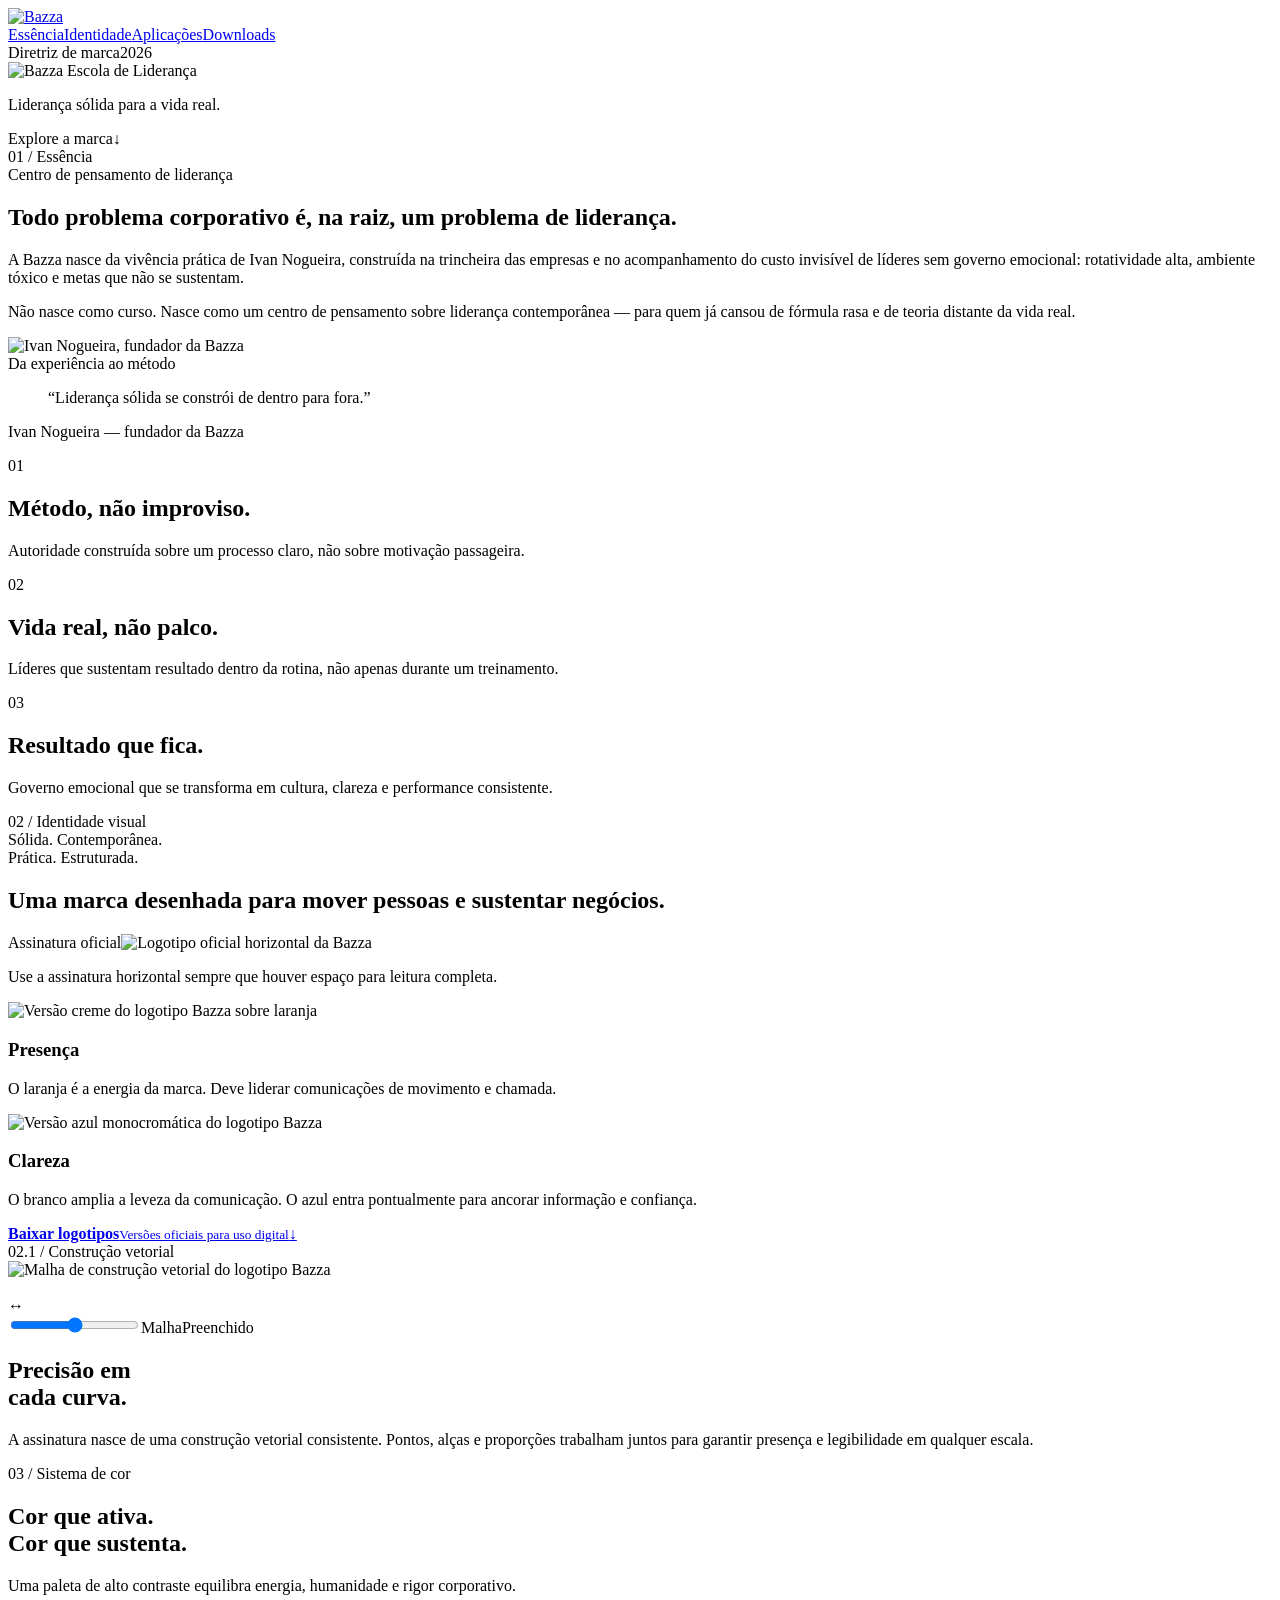
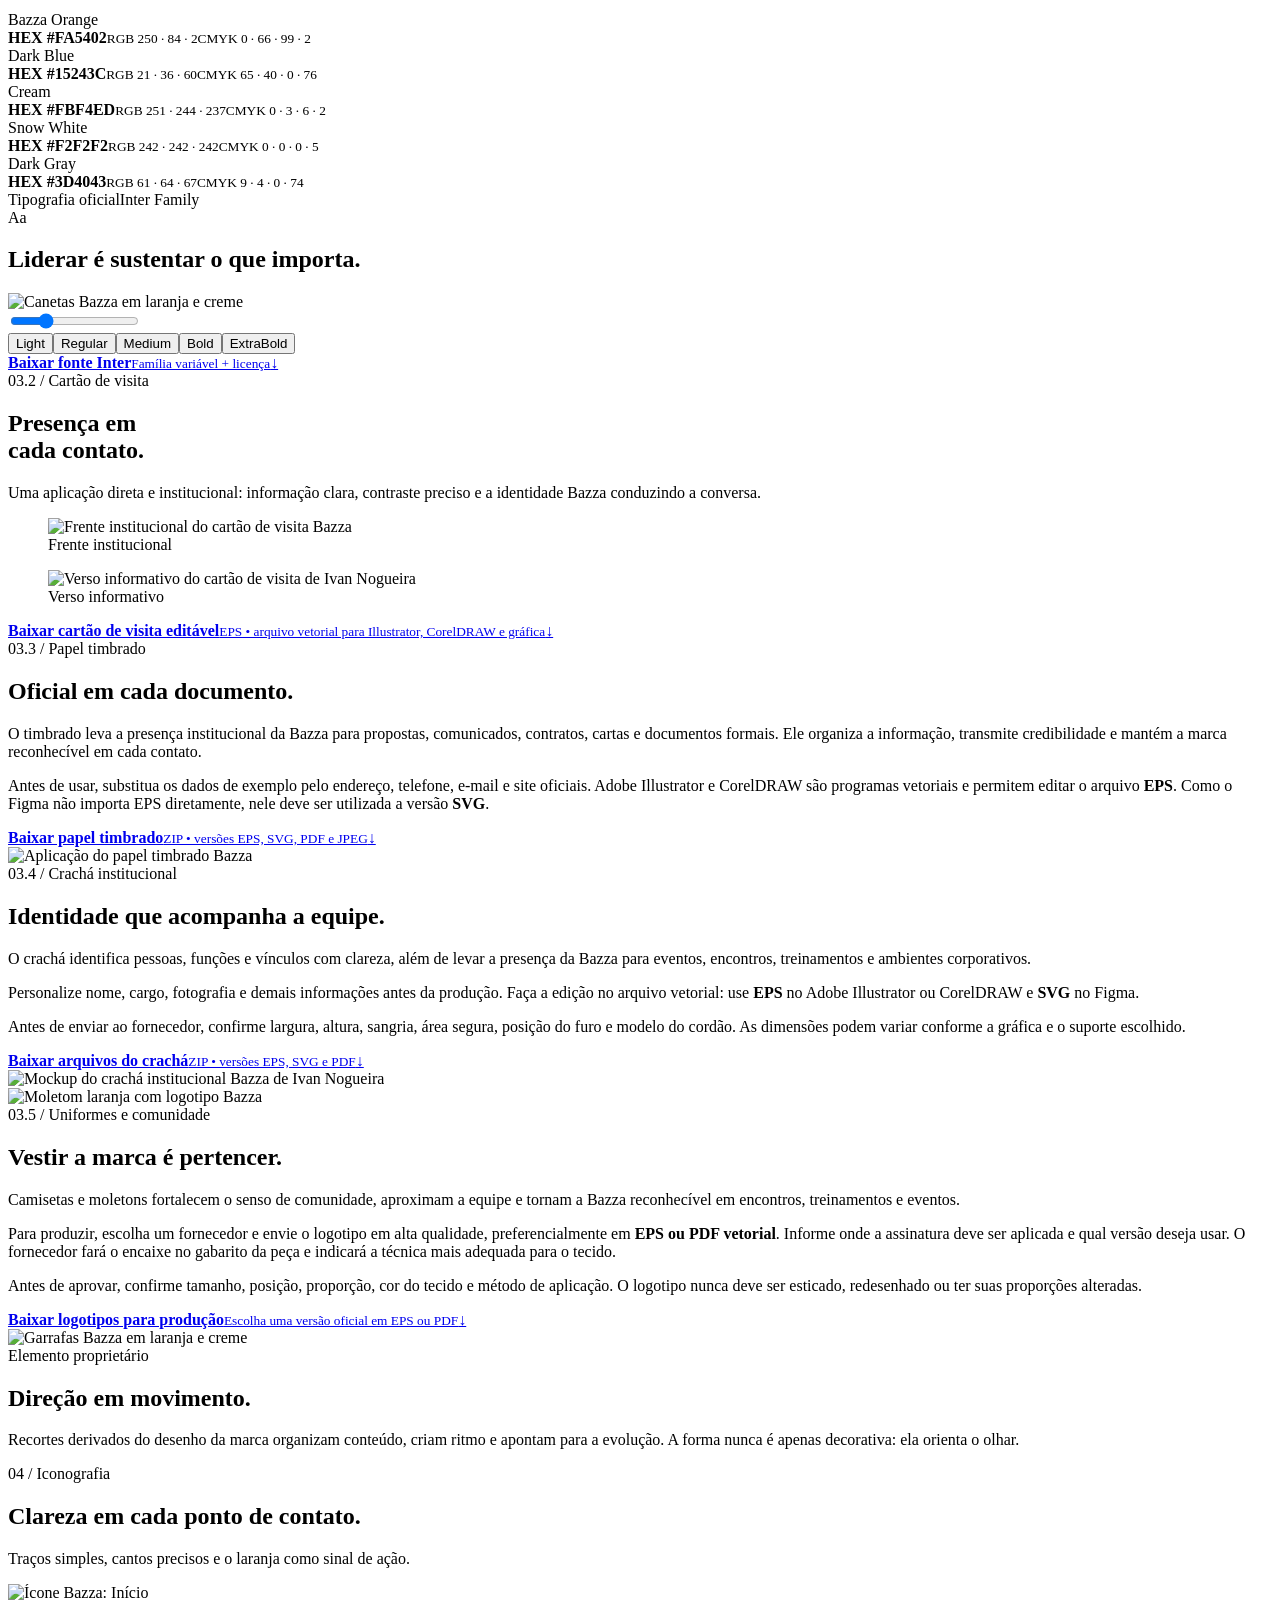
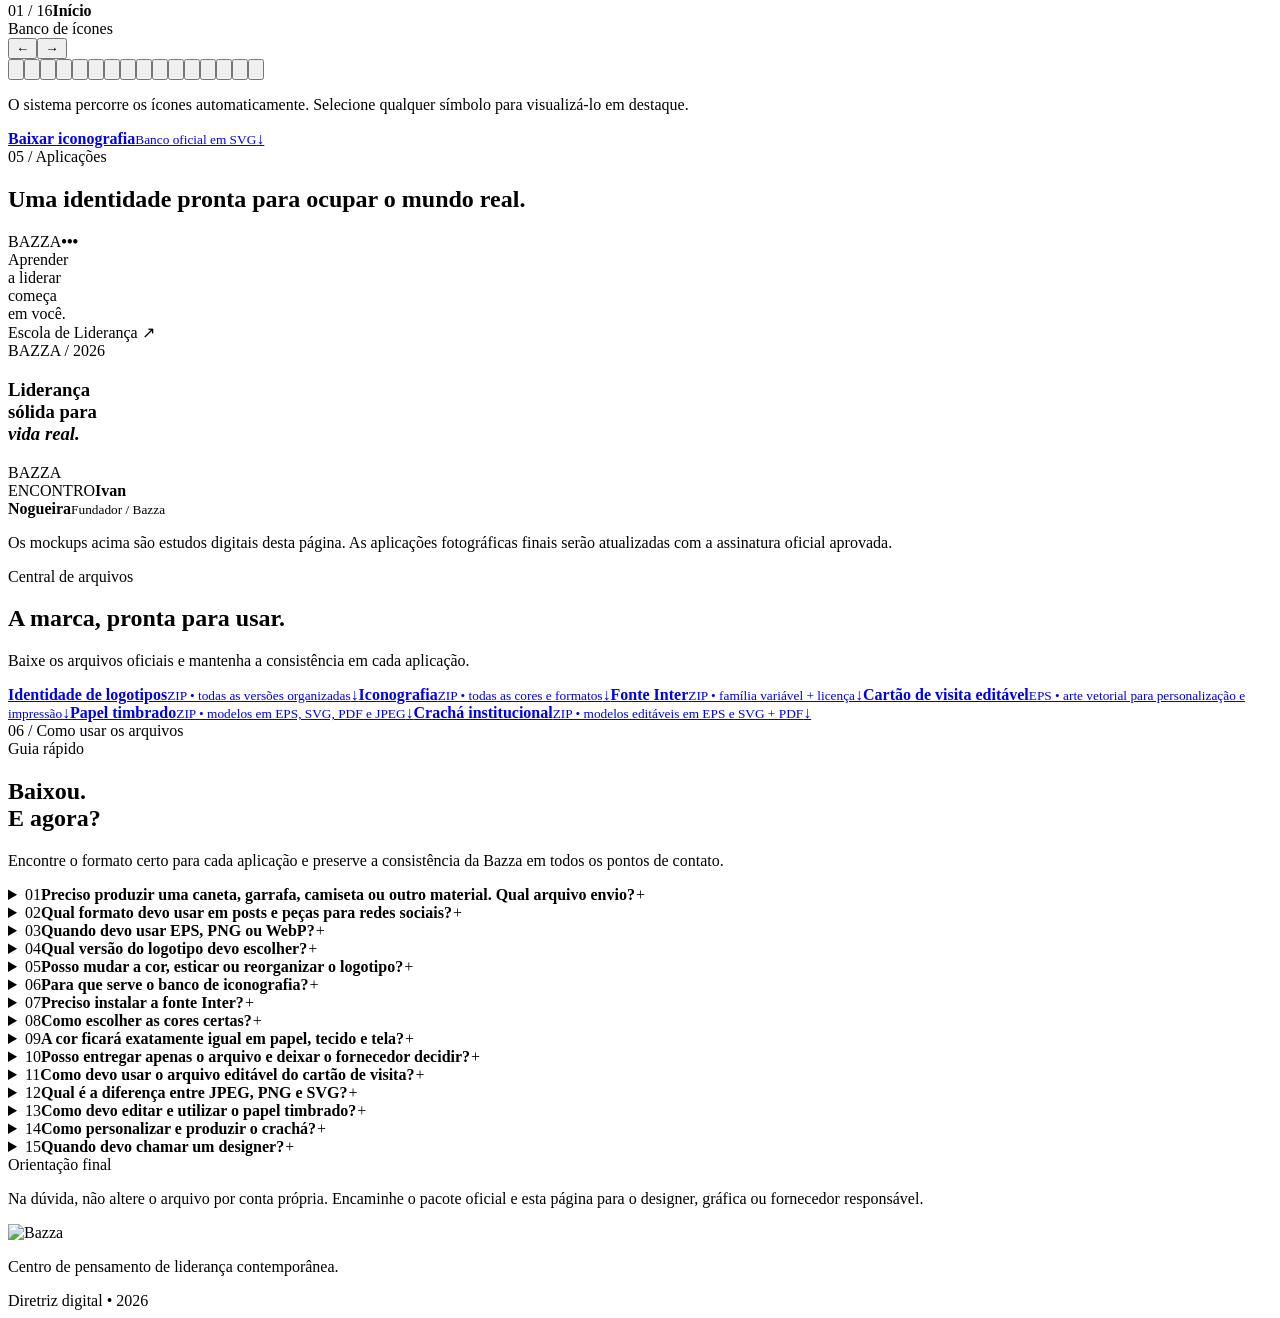
==== index.html @ f3adaa76 "Atualiza bloco de uniformes" ====
<!DOCTYPE html><html lang="pt-BR"><head><meta charSet="utf-8"/><meta name="viewport" content="width=device-width, initial-scale=1"/><link rel="preload" href="/idv/bazza/_next/static/media/Inter_Variable-s.p.0oy~rb7-bgeiw.ttf" as="font" crossorigin="" type="font/ttf"/><link rel="preload" href="/idv/bazza/assets/logos/oficial-reduzido.webp" as="image"/><link rel="preload" href="/idv/bazza/assets/logos/oficial-horizontal.webp" as="image"/><link rel="preload" href="/idv/bazza/assets/ivan-nogueira-bazza.jpg" as="image"/><link rel="preload" href="/idv/bazza/assets/logos/creme-stacked.webp" as="image"/><link rel="preload" href="/idv/bazza/assets/logos/azul-horizontal.webp" as="image"/><link rel="preload" as="image" href="/idv/bazza/assets/motion/bazza-construcao-vetorial.svg"/><link rel="preload" as="image" href="/idv/bazza/assets/motion/bazza-logotipo-preenchido.svg"/><link rel="preload" as="image" href="/idv/bazza/assets/mockup-canetas-bazza.png"/><link rel="preload" href="/idv/bazza/assets/cards/bazza-cartao-frente.svg" as="image"/><link rel="preload" href="/idv/bazza/assets/cards/bazza-cartao-verso.svg" as="image"/><link rel="stylesheet" href="/idv/bazza/_next/static/chunks/0g9ng8zz-x-gr.css" data-precedence="next"/><link rel="preload" as="script" fetchPriority="low" href="/idv/bazza/_next/static/chunks/0ht900cau6_ur.js"/><script src="/idv/bazza/_next/static/chunks/0v57ai-0~5gwf.js" async=""></script><script src="/idv/bazza/_next/static/chunks/07lhk_q6pmm3r.js" async=""></script><script src="/idv/bazza/_next/static/chunks/turbopack-00b43z4cm7wac.js" async=""></script><script src="/idv/bazza/_next/static/chunks/0dbhjjzl8qfwv.js" async=""></script><script src="/idv/bazza/_next/static/chunks/0wy0z6swlllfc.js" async=""></script><link rel="preload" href="/idv/bazza/assets/timbrado-bazza-mockup.png" as="image"/><link rel="preload" href="/idv/bazza/assets/cracha-bazza-mockup.png" as="image"/><link rel="preload" href="/idv/bazza/assets/moletom-bazza.png" as="image"/><link rel="preload" href="/idv/bazza/assets/mockup-garrafas-bazza.png" as="image"/><link rel="preload" href="/idv/bazza/assets/logos/creme-reduzido.webp" as="image"/><link rel="preload" as="image" href="/idv/bazza/assets/icons/04_home_laranja-detalhe-azul.svg"/><link rel="preload" as="image" href="/idv/bazza/assets/icons/35_profile_laranja-detalhe-azul.svg"/><link rel="preload" as="image" href="/idv/bazza/assets/icons/11_volume_laranja-detalhe-azul.svg"/><link rel="preload" as="image" href="/idv/bazza/assets/icons/12_message_laranja-detalhe-azul.svg"/><link rel="preload" as="image" href="/idv/bazza/assets/icons/30_device_laranja-detalhe-azul.svg"/><link rel="preload" as="image" href="/idv/bazza/assets/icons/13_contact-card_laranja-detalhe-azul.svg"/><link rel="preload" as="image" href="/idv/bazza/assets/icons/01_back-arrow_laranja-detalhe-azul.svg"/><link rel="preload" as="image" href="/idv/bazza/assets/icons/18_sync_laranja-detalhe-azul.svg"/><link rel="preload" as="image" href="/idv/bazza/assets/icons/15_global_laranja-detalhe-azul.svg"/><link rel="preload" as="image" href="/idv/bazza/assets/icons/28_save_laranja-detalhe-azul.svg"/><link rel="preload" as="image" href="/idv/bazza/assets/icons/22_settings_laranja-detalhe-azul.svg"/><link rel="preload" as="image" href="/idv/bazza/assets/icons/33_fingerprint_laranja-detalhe-azul.svg"/><link rel="preload" as="image" href="/idv/bazza/assets/icons/37_search_laranja-detalhe-azul.svg"/><link rel="preload" as="image" href="/idv/bazza/assets/icons/17_lock_laranja-detalhe-azul.svg"/><link rel="preload" as="image" href="/idv/bazza/assets/icons/26_notification_laranja-detalhe-azul.svg"/><link rel="preload" as="image" href="/idv/bazza/assets/icons/29_verified_laranja-detalhe-azul.svg"/><meta name="next-size-adjust" content=""/><title>Bazza — Diretriz de Marca</title><meta name="description" content="A identidade da Bazza Escola de Liderança: estratégia, sistema visual e arquivos oficiais."/><meta property="og:title" content="Bazza — Diretriz de Marca"/><meta property="og:description" content="Liderança sólida para a vida real."/><meta property="og:image" content="http://localhost:3000/idv/bazza/og.png"/><meta property="og:image:width" content="1536"/><meta property="og:image:height" content="912"/><meta property="og:image:alt" content="Bazza - Liderança sólida para a vida real"/><meta name="twitter:card" content="summary_large_image"/><meta name="twitter:title" content="Bazza — Diretriz de Marca"/><meta name="twitter:description" content="Liderança sólida para a vida real."/><meta name="twitter:image" content="http://localhost:3000/idv/bazza/og.png"/><link rel="icon" href="/idv/bazza/assets/logos/oficial-reduzido.webp"/><script src="/idv/bazza/_next/static/chunks/03~yq9q893hmn.js" noModule=""></script></head><body class="inter_d60987df-module__ubgtyq__variable"><div hidden=""><!--$--><!--/$--></div><main><header class="nav"><a class="navBrand" href="#top" aria-label="Voltar ao início"><img src="/idv/bazza/assets/logos/oficial-reduzido.webp" alt="Bazza"/></a><nav aria-label="Navegação principal"><a href="#essencia">Essência</a><a href="#identidade">Identidade</a><a href="#aplicacoes">Aplicações</a><a class="navDownload" href="#downloads">Downloads</a></nav></header><section class="hero" id="top"><div class="heroMeta"><span>Diretriz de marca</span><span>2026</span></div><div class="heroLogo"><div class="heroAnimationFrame"><div class="heroAnimation" role="img" aria-label="Animação da assinatura Bazza Escola de Liderança"></div></div><img class="heroStatic" src="/idv/bazza/assets/logos/oficial-horizontal.webp" alt="Bazza Escola de Liderança"/></div><p class="heroStatement">Liderança sólida para a vida real.</p><div class="heroScroll" aria-hidden="true"><span>Explore a marca</span><b>↓</b></div></section><section class="manifesto" id="essencia"><div class="sectionIndex">01 / Essência</div><div class="manifestoLead"><span class="eyebrow">Centro de pensamento de liderança</span><h1>Todo problema corporativo é, na raiz, um problema de liderança.</h1></div><div class="manifestoBody"><p>A Bazza nasce da vivência prática de Ivan Nogueira, construída na trincheira das empresas e no acompanhamento do custo invisível de líderes sem governo emocional: rotatividade alta, ambiente tóxico e metas que não se sustentam.</p><p>Não nasce como curso. Nasce como um centro de pensamento sobre liderança contemporânea — para quem já cansou de fórmula rasa e de teoria distante da vida real.</p></div></section><section class="founderPanel"><img src="/idv/bazza/assets/ivan-nogueira-bazza.jpg" alt="Ivan Nogueira, fundador da Bazza"/><div class="founderQuote"><span>Da experiência ao método</span><blockquote>“Liderança sólida se constrói de dentro para fora.”</blockquote><p>Ivan Nogueira — fundador da Bazza</p></div></section><section class="pillars"><article><span>01</span><h2>Método, não improviso.</h2><p>Autoridade construída sobre um processo claro, não sobre motivação passageira.</p></article><article><span>02</span><h2>Vida real, não palco.</h2><p>Líderes que sustentam resultado dentro da rotina, não apenas durante um treinamento.</p></article><article><span>03</span><h2>Resultado que fica.</h2><p>Governo emocional que se transforma em cultura, clareza e performance consistente.</p></article></section><section class="identity" id="identidade"><div class="sectionIndex light">02 / Identidade visual</div><div class="identityTitle"><span>Sólida. Contemporânea.<br/>Prática. Estruturada.</span><h2>Uma marca desenhada para mover pessoas e sustentar negócios.</h2></div><div class="logoStage"><span>Assinatura oficial</span><img src="/idv/bazza/assets/logos/oficial-horizontal.webp" alt="Logotipo oficial horizontal da Bazza"/><p>Use a assinatura horizontal sempre que houver espaço para leitura completa.</p></div><div class="logoRules"><article><div class="ruleCanvas orangeCanvas"><img src="/idv/bazza/assets/logos/creme-stacked.webp" alt="Versão creme do logotipo Bazza sobre laranja"/></div><h3>Presença</h3><p>O laranja é a energia da marca. Deve liderar comunicações de movimento e chamada.</p></article><article><div class="ruleCanvas whiteCanvas"><img src="/idv/bazza/assets/logos/azul-horizontal.webp" alt="Versão azul monocromática do logotipo Bazza"/></div><h3>Clareza</h3><p>O branco amplia a leveza da comunicação. O azul entra pontualmente para ancorar informação e confiança.</p></article></div><a class="sectionDownload creamDownload" href="/idv/bazza/downloads/bazza-logotipos.zip" download=""><span><b>Baixar logotipos</b><small>Versões oficiais para uso digital</small></span><i>↓</i></a></section><section class="vectorConstruction"><div class="vectorMeta"><span>02.1 / Construção vetorial</span></div><div class="vectorCanvas"><div class="vectorCompare" style="--divider:50%"><img class="vectorMesh" src="/idv/bazza/assets/motion/bazza-construcao-vetorial.svg" alt="Malha de construção vetorial do logotipo Bazza"/><div class="vectorFilled" aria-hidden="true"><img src="/idv/bazza/assets/motion/bazza-logotipo-preenchido.svg" alt=""/></div><div class="vectorDivider" aria-hidden="true"><span>↔</span></div><input type="range" min="0" max="100" aria-label="Compare o logotipo preenchido com sua malha de construção" value="50"/><span class="compareLabel meshLabel">Malha</span><span class="compareLabel filledLabel">Preenchido</span></div></div><div class="vectorCaption"><h2>Precisão em<br/>cada curva.</h2><p>A assinatura nasce de uma construção vetorial consistente. Pontos, alças e proporções trabalham juntos para garantir presença e legibilidade em qualquer escala.</p></div></section><section class="palette"><div class="sectionIndex">03 / Sistema de cor</div><div class="paletteIntro"><h2>Cor que ativa.<br/>Cor que sustenta.</h2><p>Uma paleta de alto contraste equilibra energia, humanidade e rigor corporativo.</p></div><div class="colorGrid"><article class="swatch orange"><span>Bazza Orange</span><div class="colorCodes"><b>HEX <!-- -->#FA5402</b><small>RGB <!-- -->250 · 84 · 2</small><small>CMYK <!-- -->0 · 66 · 99 · 2</small></div></article><article class="swatch blue"><span>Dark Blue</span><div class="colorCodes"><b>HEX <!-- -->#15243C</b><small>RGB <!-- -->21 · 36 · 60</small><small>CMYK <!-- -->65 · 40 · 0 · 76</small></div></article><article class="swatch cream"><span>Cream</span><div class="colorCodes"><b>HEX <!-- -->#FBF4ED</b><small>RGB <!-- -->251 · 244 · 237</small><small>CMYK <!-- -->0 · 3 · 6 · 2</small></div></article><article class="swatch snow"><span>Snow White</span><div class="colorCodes"><b>HEX <!-- -->#F2F2F2</b><small>RGB <!-- -->242 · 242 · 242</small><small>CMYK <!-- -->0 · 0 · 0 · 5</small></div></article><article class="swatch gray"><span>Dark Gray</span><div class="colorCodes"><b>HEX <!-- -->#3D4043</b><small>RGB <!-- -->61 · 64 · 67</small><small>CMYK <!-- -->9 · 4 · 0 · 74</small></div></article></div></section><section class="typeSection"><div class="typeMeta"><span>Tipografia oficial</span><span>Inter Family</span></div><div class="typeSpecimen" style="font-weight:400"><span>Aa</span><h2>Liderar é sustentar o que importa.</h2><img class="typePen" src="/idv/bazza/assets/mockup-canetas-bazza.png" alt="Canetas Bazza em laranja e creme"/></div><div class="weightControl"><input aria-label="Escolha o peso da fonte Inter" type="range" min="0" max="4" step="1" value="1"/><div class="weights"><button class="">Light</button><button class="isActive">Regular</button><button class="">Medium</button><button class="">Bold</button><button class="">ExtraBold</button></div></div><a class="sectionDownload orangeDownload" href="/idv/bazza/downloads/inter-font-bazza.zip" download=""><span><b>Baixar fonte Inter</b><small>Família variável + licença</small></span><i>↓</i></a></section><section class="businessCards"><div class="sectionIndex">03.2 / Cartão de visita</div><div class="businessCardsIntro"><h2>Presença em<br/>cada contato.</h2><p>Uma aplicação direta e institucional: informação clara, contraste preciso e a identidade Bazza conduzindo a conversa.</p></div><div class="businessCardsStage"><figure class="cardFront"><img src="/idv/bazza/assets/cards/bazza-cartao-frente.svg" alt="Frente institucional do cartão de visita Bazza"/><figcaption>Frente institucional</figcaption></figure><figure class="cardBack"><img src="/idv/bazza/assets/cards/bazza-cartao-verso.svg" alt="Verso informativo do cartão de visita de Ivan Nogueira"/><figcaption>Verso informativo</figcaption></figure></div><a class="sectionDownload orangeDownload" href="/idv/bazza/downloads/cartao-de-visita-bazza-editavel.eps" download=""><span><b>Baixar cartão de visita editável</b><small>EPS • arquivo vetorial para Illustrator, CorelDRAW e gráfica</small></span><i>↓</i></a></section><section class="letterheadSection"><div class="letterheadCopy"><span>03.3 / Papel timbrado</span><h2>Oficial em cada documento.</h2><p>O timbrado leva a presença institucional da Bazza para propostas, comunicados, contratos, cartas e documentos formais. Ele organiza a informação, transmite credibilidade e mantém a marca reconhecível em cada contato.</p><p>Antes de usar, substitua os dados de exemplo pelo endereço, telefone, e-mail e site oficiais. Adobe Illustrator e CorelDRAW são programas vetoriais e permitem editar o arquivo <strong>EPS</strong>. Como o Figma não importa EPS diretamente, nele deve ser utilizada a versão <strong>SVG</strong>.</p><a class="sectionDownload creamDownload" href="/idv/bazza/downloads/timbrado-bazza-aplicacao.zip" download=""><span><b>Baixar papel timbrado</b><small>ZIP • versões EPS, SVG, PDF e JPEG</small></span><i>↓</i></a></div><div class="letterheadMockup"><img src="/idv/bazza/assets/timbrado-bazza-mockup.png" alt="Aplicação do papel timbrado Bazza"/></div></section><section class="badgeSection"><div class="badgeCopy"><div class="sectionIndex">03.4 / Crachá institucional</div><h2>Identidade que acompanha a equipe.</h2><p>O crachá identifica pessoas, funções e vínculos com clareza, além de levar a presença da Bazza para eventos, encontros, treinamentos e ambientes corporativos.</p><p>Personalize nome, cargo, fotografia e demais informações antes da produção. Faça a edição no arquivo vetorial: use <strong>EPS</strong> no Adobe Illustrator ou CorelDRAW e <strong>SVG</strong> no Figma.</p><p>Antes de enviar ao fornecedor, confirme largura, altura, sangria, área segura, posição do furo e modelo do cordão. As dimensões podem variar conforme a gráfica e o suporte escolhido.</p><a class="sectionDownload orangeDownload" href="/idv/bazza/downloads/cracha-bazza.zip" download=""><span><b>Baixar arquivos do crachá</b><small>ZIP • versões EPS, SVG e PDF</small></span><i>↓</i></a></div><div class="badgeMockupStage"><img src="/idv/bazza/assets/cracha-bazza-mockup.png" alt="Mockup do crachá institucional Bazza de Ivan Nogueira"/></div></section><section class="uniformSection"><div class="uniformStage" aria-label="Aplicações da marca Bazza em uniforme"><img class="uniformSweater" src="/idv/bazza/assets/moletom-bazza.png" alt="Moletom laranja com logotipo Bazza"/></div><div class="uniformCopy"><span>03.5 / Uniformes e comunidade</span><h2>Vestir a marca é pertencer.</h2><p>Camisetas e moletons fortalecem o senso de comunidade, aproximam a equipe e tornam a Bazza reconhecível em encontros, treinamentos e eventos.</p><p>Para produzir, escolha um fornecedor e envie o logotipo em alta qualidade, preferencialmente em <strong>EPS ou PDF vetorial</strong>. Informe onde a assinatura deve ser aplicada e qual versão deseja usar. O fornecedor fará o encaixe no gabarito da peça e indicará a técnica mais adequada para o tecido.</p><p>Antes de aprovar, confirme tamanho, posição, proporção, cor do tecido e método de aplicação. O logotipo nunca deve ser esticado, redesenhado ou ter suas proporções alteradas.</p><a class="sectionDownload creamDownload" href="#downloads"><span><b>Baixar logotipos para produção</b><small>Escolha uma versão oficial em EPS ou PDF</small></span><i>↓</i></a></div></section><section class="graphicSystem"><div class="bottleStage"><img src="/idv/bazza/assets/mockup-garrafas-bazza.png" alt="Garrafas Bazza em laranja e creme"/></div><div class="graphicCopy"><span>Elemento proprietário</span><h2>Direção em movimento.</h2><p>Recortes derivados do desenho da marca organizam conteúdo, criam ritmo e apontam para a evolução. A forma nunca é apenas decorativa: ela orienta o olhar.</p></div></section><section class="iconography"><div class="sectionIndex">04 / Iconografia</div><div class="iconIntro"><h2>Clareza em cada ponto de contato.</h2><p>Traços simples, cantos precisos e o laranja como sinal de ação.</p></div><div class="iconExperience"><div class="iconFocus"><div class="constructionGrid" aria-hidden="true"></div><img src="/idv/bazza/assets/icons/04_home_laranja-detalhe-azul.svg" alt="Ícone Bazza: Início"/><div class="iconFocusMeta"><span>01<!-- --> / <!-- -->16</span><b>Início</b></div></div><div class="iconBank"><div class="iconBankHeader"><span>Banco de ícones</span><div><button aria-label="Ícone anterior">←</button><button aria-label="Próximo ícone">→</button></div></div><div class="iconBankGrid"><button class="isActive" aria-label="Mostrar ícone Início" aria-current="true"><span class="iconLight"></span><img src="/idv/bazza/assets/icons/04_home_laranja-detalhe-azul.svg" alt="" aria-hidden="true"/></button><button class="" aria-label="Mostrar ícone Perfil"><span class="iconLight"></span><img src="/idv/bazza/assets/icons/35_profile_laranja-detalhe-azul.svg" alt="" aria-hidden="true"/></button><button class="" aria-label="Mostrar ícone Voz"><span class="iconLight"></span><img src="/idv/bazza/assets/icons/11_volume_laranja-detalhe-azul.svg" alt="" aria-hidden="true"/></button><button class="" aria-label="Mostrar ícone Conversa"><span class="iconLight"></span><img src="/idv/bazza/assets/icons/12_message_laranja-detalhe-azul.svg" alt="" aria-hidden="true"/></button><button class="" aria-label="Mostrar ícone Conteúdo"><span class="iconLight"></span><img src="/idv/bazza/assets/icons/30_device_laranja-detalhe-azul.svg" alt="" aria-hidden="true"/></button><button class="" aria-label="Mostrar ícone Conexão"><span class="iconLight"></span><img src="/idv/bazza/assets/icons/13_contact-card_laranja-detalhe-azul.svg" alt="" aria-hidden="true"/></button><button class="" aria-label="Mostrar ícone Direção"><span class="iconLight"></span><img src="/idv/bazza/assets/icons/01_back-arrow_laranja-detalhe-azul.svg" alt="" aria-hidden="true"/></button><button class="" aria-label="Mostrar ícone Evolução"><span class="iconLight"></span><img src="/idv/bazza/assets/icons/18_sync_laranja-detalhe-azul.svg" alt="" aria-hidden="true"/></button><button class="" aria-label="Mostrar ícone Mundo"><span class="iconLight"></span><img src="/idv/bazza/assets/icons/15_global_laranja-detalhe-azul.svg" alt="" aria-hidden="true"/></button><button class="" aria-label="Mostrar ícone Material"><span class="iconLight"></span><img src="/idv/bazza/assets/icons/28_save_laranja-detalhe-azul.svg" alt="" aria-hidden="true"/></button><button class="" aria-label="Mostrar ícone Estratégia"><span class="iconLight"></span><img src="/idv/bazza/assets/icons/22_settings_laranja-detalhe-azul.svg" alt="" aria-hidden="true"/></button><button class="" aria-label="Mostrar ícone Identidade"><span class="iconLight"></span><img src="/idv/bazza/assets/icons/33_fingerprint_laranja-detalhe-azul.svg" alt="" aria-hidden="true"/></button><button class="" aria-label="Mostrar ícone Busca"><span class="iconLight"></span><img src="/idv/bazza/assets/icons/37_search_laranja-detalhe-azul.svg" alt="" aria-hidden="true"/></button><button class="" aria-label="Mostrar ícone Segurança"><span class="iconLight"></span><img src="/idv/bazza/assets/icons/17_lock_laranja-detalhe-azul.svg" alt="" aria-hidden="true"/></button><button class="" aria-label="Mostrar ícone Atenção"><span class="iconLight"></span><img src="/idv/bazza/assets/icons/26_notification_laranja-detalhe-azul.svg" alt="" aria-hidden="true"/></button><button class="" aria-label="Mostrar ícone Confiança"><span class="iconLight"></span><img src="/idv/bazza/assets/icons/29_verified_laranja-detalhe-azul.svg" alt="" aria-hidden="true"/></button></div><p>O sistema percorre os ícones automaticamente. Selecione qualquer símbolo para visualizá-lo em destaque.</p></div></div><a class="sectionDownload orangeDownload" href="/idv/bazza/downloads/bazza-iconografia.zip" download=""><span><b>Baixar iconografia</b><small>Banco oficial em SVG</small></span><i>↓</i></a></section><section class="applications" id="aplicacoes"><div class="sectionIndex light">05 / Aplicações</div><h2>Uma identidade pronta para ocupar o mundo real.</h2><div class="applicationsGrid"><article class="socialMockup"><div class="postTop"><span>BAZZA</span><b>•••</b></div><div class="postText">Aprender<br/>a liderar<br/>começa<br/>em você.</div><div class="postFoot">Escola de Liderança <span>↗</span></div></article><article class="statementMockup"><span>BAZZA / 2026</span><h3>Liderança<br/>sólida para<br/><em>vida real.</em></h3></article><article class="badgeMockup"><div class="lanyard">BAZZA</div><div class="badge"><span>ENCONTRO</span><b>Ivan<br/>Nogueira</b><small>Fundador / Bazza</small></div></article></div><p class="applicationsNote">Os mockups acima são estudos digitais desta página. As aplicações fotográficas finais serão atualizadas com a assinatura oficial aprovada.</p></section><section class="downloads" id="downloads"><div><span class="eyebrow">Central de arquivos</span><h2>A marca, pronta para usar.</h2><p>Baixe os arquivos oficiais e mantenha a consistência em cada aplicação.</p></div><div class="downloadList"><a href="/idv/bazza/downloads/bazza-logotipos.zip" download=""><span><b>Identidade de logotipos</b><small>ZIP • todas as versões organizadas</small></span><i>↓</i></a><a href="/idv/bazza/downloads/bazza-iconografia.zip" download=""><span><b>Iconografia</b><small>ZIP • todas as cores e formatos</small></span><i>↓</i></a><a href="/idv/bazza/downloads/inter-font-bazza.zip" download=""><span><b>Fonte Inter</b><small>ZIP • família variável + licença</small></span><i>↓</i></a><a href="/idv/bazza/downloads/cartao-de-visita-bazza-editavel.eps" download=""><span><b>Cartão de visita editável</b><small>EPS • arte vetorial para personalização e impressão</small></span><i>↓</i></a><a href="/idv/bazza/downloads/timbrado-bazza-aplicacao.zip" download=""><span><b>Papel timbrado</b><small>ZIP • modelos em EPS, SVG, PDF e JPEG</small></span><i>↓</i></a><a href="/idv/bazza/downloads/cracha-bazza.zip" download=""><span><b>Crachá institucional</b><small>ZIP • modelos editáveis em EPS e SVG + PDF</small></span><i>↓</i></a></div></section><section class="brandHelp"><div class="sectionIndex">06 / Como usar os arquivos</div><div class="brandHelpIntro"><div><span class="eyebrow">Guia rápido</span><h2>Baixou.<br/>E agora?</h2></div><p>Encontre o formato certo para cada aplicação e preserve a consistência da Bazza em todos os pontos de contato.</p></div><div class="faqList"><details><summary><span>01</span><b>Preciso produzir uma caneta, garrafa, camiseta ou outro material. Qual arquivo envio?</b><i>+</i></summary><div><p>Baixe o pacote de logotipos e envie a versão em <strong>EPS</strong> para a gráfica ou para a empresa responsável pela produção. O EPS é vetorial, pode ser ampliado sem perder qualidade e é aberto em programas profissionais como Illustrator, CorelDRAW e similares.</p><p>Informe também a cor e o tipo de assinatura desejados. O fornecedor deve preparar a aplicação conforme a área disponível e o processo de impressão.</p></div></details><details><summary><span>02</span><b>Qual formato devo usar em posts e peças para redes sociais?</b><i>+</i></summary><div><p>Para montar peças no Canva, PowerPoint ou editores de imagem, use preferencialmente o <strong>PNG</strong> com fundo transparente. Ele é simples de inserir e mantém boa qualidade em aplicações digitais.</p><p>Evite capturas de tela, imagens copiadas do navegador ou arquivos recebidos pelo WhatsApp, pois eles podem perder resolução.</p></div></details><details><summary><span>03</span><b>Quando devo usar EPS, PNG ou WebP?</b><i>+</i></summary><div class="formatGuide"><p><strong>EPS</strong><br/>Impressão, brindes, fachadas, uniformes e materiais que serão manipulados por uma gráfica ou designer.</p><p><strong>PNG</strong><br/>Apresentações, redes sociais, documentos e peças digitais que precisam de transparência.</p><p><strong>WebP</strong><br/>Sites e páginas digitais. Entrega boa qualidade com arquivo mais leve e carregamento mais rápido.</p></div></details><details><summary><span>04</span><b>Qual versão do logotipo devo escolher?</b><i>+</i></summary><div><p>Use a versão <strong>horizontal</strong> quando houver espaço lateral; a versão <strong>empilhada</strong> em áreas mais quadradas; e a versão <strong>reduzida</strong> em espaços pequenos ou aplicações de apoio.</p><p>Sobre fundos laranja ou azul, use versões claras em branco ou creme. Sobre fundos claros, priorize a versão oficial colorida ou azul. Garanta sempre contraste e leitura.</p></div></details><details><summary><span>05</span><b>Posso mudar a cor, esticar ou reorganizar o logotipo?</b><i>+</i></summary><div><p>Não. Não altere proporções, tipografia, espaçamento, posição dos elementos ou cores. Não aplique contornos, sombras, degradês ou efeitos. Escolha uma das versões oficiais que já acompanha o pacote.</p></div></details><details><summary><span>06</span><b>Para que serve o banco de iconografia?</b><i>+</i></summary><div><p>Os ícones ajudam a organizar informações, indicar ações e criar unidade entre apresentações, redes sociais, materiais didáticos e interfaces digitais. Use-os como apoio à mensagem, mantendo o traço, as proporções e as cores oficiais.</p><p>Evite misturar os ícones da Bazza com bancos de estilos muito diferentes na mesma peça.</p></div></details><details><summary><span>07</span><b>Preciso instalar a fonte Inter?</b><i>+</i></summary><div><p>Sim, se você for editar materiais em programas instalados no computador. Baixe o pacote da fonte e instale os arquivos antes de abrir ou diagramar a peça. Em plataformas como Canva, verifique se a Inter está disponível ou faça o envio da família quando o seu plano permitir.</p></div></details><details><summary><span>08</span><b>Como escolher as cores certas?</b><i>+</i></summary><div><p>Para telas, sites, apresentações e redes sociais, use os códigos <strong>HEX ou RGB</strong>. Para materiais impressos, informe os valores <strong>CMYK</strong> apresentados na paleta e encaminhe esta diretriz ao fornecedor.</p><p>RGB é formado por luz e costuma parecer mais vivo na tela. CMYK é formado por tintas e possui uma gama menor de cores; por isso, o laranja impresso pode ficar menos luminoso que no monitor.</p></div></details><details><summary><span>09</span><b>A cor ficará exatamente igual em papel, tecido e tela?</b><i>+</i></summary><div><p>Não necessariamente. O resultado muda conforme a calibração da tela, tipo de papel, absorção da tinta, tecido, acabamento, iluminação e processo de produção. Papel fosco, papel couché, algodão, poliéster, bordado e serigrafia podem reproduzir o mesmo código de maneiras diferentes.</p><p>Peça sempre uma <strong>prova de cor física</strong> ou uma amostra antes de aprovar grandes quantidades. Os códigos são a referência técnica; a prova confirma o resultado real do material.</p></div></details><details><summary><span>10</span><b>Posso entregar apenas o arquivo e deixar o fornecedor decidir?</b><i>+</i></summary><div><p>Envie o arquivo vetorial e esta diretriz como referência, mas confirme uma prova antes da produção final. Tamanho, contraste, área de proteção e técnica de impressão podem exigir uma decisão profissional.</p></div></details><details><summary><span>11</span><b>Como devo usar o arquivo editável do cartão de visita?</b><i>+</i></summary><div><p>O cartão está disponível em <strong>EPS</strong>, um formato vetorial editável que pode ser aberto em programas profissionais como Adobe Illustrator e CorelDRAW. Outros editores vetoriais, como Affinity Designer e Inkscape, também podem abrir o formato, embora a compatibilidade de alguns recursos deva ser conferida.</p><p>Antes da impressão, confirme com a gráfica o tamanho final do cartão, a sangria, as margens de segurança e o perfil de cor solicitado. Cada gráfica pode trabalhar com medidas e acabamentos diferentes. Adapte a prancheta e a área de sangria, mas <strong>não estique, comprima ou deforme</strong> o cartão, o logotipo ou os textos.</p><p>Para atualizar dados, criar outro formato ou desenvolver um novo layout, procure um designer. Ele poderá preservar as proporções, reorganizar o conteúdo e preparar corretamente o arquivo para impressão.</p></div></details><details><summary><span>12</span><b>Qual é a diferença entre JPEG, PNG e SVG?</b><i>+</i></summary><div class="formatGuide"><p><strong>JPEG</strong><br/>É uma imagem leve, sem transparência, indicada para fotografias, prévias e documentos digitais. Ao ampliar ou salvar repetidamente, pode perder qualidade.</p><p><strong>PNG</strong><br/>Mantém boa qualidade e pode ter fundo transparente. É indicado para logotipos em apresentações, redes sociais e documentos, desde que usado no tamanho adequado.</p><p><strong>SVG</strong><br/>É vetorial e pode ser ampliado sem perder nitidez. É ideal para editar artes, produzir materiais gráficos, usar em sites e enviar a designers ou fornecedores.</p></div></details><details><summary><span>13</span><b>Como devo editar e utilizar o papel timbrado?</b><i>+</i></summary><div><p>Escolha o modelo adequado no pacote e substitua os dados de exemplo pelo endereço, telefone, e-mail e site reais da Bazza. Adobe Illustrator e CorelDRAW trabalham com arquivos vetoriais e permitem abrir e editar o <strong>EPS</strong>. O Figma não importa EPS diretamente; para editar nele, utilize o arquivo <strong>SVG</strong>.</p><p>O PDF pode ser usado como referência ou para impressão após a conferência dos dados. O JPEG serve como prévia e não é a melhor opção para alterações profissionais. Preserve as proporções, margens, alinhamentos, cores e áreas de segurança do documento.</p><p>Se for necessário criar outro tamanho, mudar o layout ou adaptar o timbrado para um sistema específico, procure um designer para manter a identidade e preparar o arquivo corretamente.</p></div></details><details><summary><span>14</span><b>Como personalizar e produzir o crachá?</b><i>+</i></summary><div><p>Edite nome, cargo, fotografia e outras informações necessárias antes de enviar o arquivo para produção. Para trabalhar profissionalmente, abra o <strong>EPS</strong> no Adobe Illustrator ou CorelDRAW; no Figma, utilize o <strong>SVG</strong>. O PDF serve para conferência e aprovação.</p><p>Antes de fechar a arte, peça ao fornecedor o gabarito com as dimensões exatas. Crachás podem variar em largura, altura, cantos, posição do furo, área de sangria e sistema de fixação. Reajuste a prancheta conforme o gabarito, preservando as proporções do logotipo e sem esticar ou deformar os elementos.</p><p>Solicite uma prova antes da produção em quantidade. Se a adaptação exigir mudanças de layout, procure um designer para reorganizar o conteúdo e preparar o arquivo final.</p></div></details><details><summary><span>15</span><b>Quando devo chamar um designer?</b><i>+</i></summary><div><p>Sempre que a aplicação envolver uma nova composição, campanha, material impresso, embalagem, sinalização, peça institucional ou adaptação que não esteja prevista aqui. Os arquivos fornecem a base correta; o designer garante que a identidade seja aplicada com intenção, consistência e qualidade.</p></div></details></div><div class="designerNote"><span>Orientação final</span><p>Na dúvida, não altere o arquivo por conta própria. Encaminhe o pacote oficial e esta página para o designer, gráfica ou fornecedor responsável.</p></div></section><footer><img src="/idv/bazza/assets/logos/creme-reduzido.webp" alt="Bazza"/><p>Centro de pensamento de liderança contemporânea.</p><span>Diretriz digital • 2026</span></footer></main><!--$--><!--/$--><script src="/idv/bazza/_next/static/chunks/0ht900cau6_ur.js" id="_R_" async=""></script><script>(self.__next_f=self.__next_f||[]).push([0])</script><script>self.__next_f.push([1,"1:\"$Sreact.fragment\"\n2:I[39756,[\"/idv/bazza/_next/static/chunks/0dbhjjzl8qfwv.js\"],\"default\"]\n3:I[37457,[\"/idv/bazza/_next/static/chunks/0dbhjjzl8qfwv.js\"],\"default\"]\n4:I[43253,[\"/idv/bazza/_next/static/chunks/0dbhjjzl8qfwv.js\",\"/idv/bazza/_next/static/chunks/0wy0z6swlllfc.js\"],\"BazzaLottie\"]\n19:I[68027,[\"/idv/bazza/_next/static/chunks/0dbhjjzl8qfwv.js\"],\"default\",1]\n:HL[\"/idv/bazza/_next/static/chunks/0g9ng8zz-x-gr.css\",\"style\"]\n:HL[\"/idv/bazza/_next/static/media/Inter_Variable-s.p.0oy~rb7-bgeiw.ttf\",\"font\",{\"crossOrigin\":\"\",\"type\":\"font/ttf\"}]\n:HL[\"/idv/bazza/assets/logos/oficial-reduzido.webp\",\"image\"]\n:HL[\"/idv/bazza/assets/logos/oficial-horizontal.webp\",\"image\"]\n:HL[\"/idv/bazza/assets/ivan-nogueira-bazza.jpg\",\"image\"]\n"])</script><script>self.__next_f.push([1,"0:{\"P\":null,\"c\":[\"\",\"\"],\"q\":\"\",\"i\":false,\"f\":[[[\"\",{\"children\":[\"__PAGE__\",{}]},\"$undefined\",\"$undefined\",16],[[\"$\",\"$1\",\"c\",{\"children\":[[[\"$\",\"link\",\"0\",{\"rel\":\"stylesheet\",\"href\":\"/idv/bazza/_next/static/chunks/0g9ng8zz-x-gr.css\",\"precedence\":\"next\",\"crossOrigin\":\"$undefined\",\"nonce\":\"$undefined\"}],[\"$\",\"script\",\"script-0\",{\"src\":\"/idv/bazza/_next/static/chunks/0dbhjjzl8qfwv.js\",\"async\":true,\"nonce\":\"$undefined\"}]],[\"$\",\"html\",null,{\"lang\":\"pt-BR\",\"children\":[\"$\",\"body\",null,{\"className\":\"inter_d60987df-module__ubgtyq__variable\",\"children\":[\"$\",\"$L2\",null,{\"parallelRouterKey\":\"children\",\"error\":\"$undefined\",\"errorStyles\":\"$undefined\",\"errorScripts\":\"$undefined\",\"template\":[\"$\",\"$L3\",null,{}],\"templateStyles\":\"$undefined\",\"templateScripts\":\"$undefined\",\"notFound\":[[[\"$\",\"title\",null,{\"children\":\"404: This page could not be found.\"}],[\"$\",\"div\",null,{\"style\":{\"fontFamily\":\"system-ui,\\\"Segoe UI\\\",Roboto,Helvetica,Arial,sans-serif,\\\"Apple Color Emoji\\\",\\\"Segoe UI Emoji\\\"\",\"height\":\"100vh\",\"textAlign\":\"center\",\"display\":\"flex\",\"flexDirection\":\"column\",\"alignItems\":\"center\",\"justifyContent\":\"center\"},\"children\":[\"$\",\"div\",null,{\"children\":[[\"$\",\"style\",null,{\"dangerouslySetInnerHTML\":{\"__html\":\"body{color:#000;background:#fff;margin:0}.next-error-h1{border-right:1px solid rgba(0,0,0,.3)}@media (prefers-color-scheme:dark){body{color:#fff;background:#000}.next-error-h1{border-right:1px solid rgba(255,255,255,.3)}}\"}}],[\"$\",\"h1\",null,{\"className\":\"next-error-h1\",\"style\":{\"display\":\"inline-block\",\"margin\":\"0 20px 0 0\",\"padding\":\"0 23px 0 0\",\"fontSize\":24,\"fontWeight\":500,\"verticalAlign\":\"top\",\"lineHeight\":\"49px\"},\"children\":404}],[\"$\",\"div\",null,{\"style\":{\"display\":\"inline-block\"},\"children\":[\"$\",\"h2\",null,{\"style\":{\"fontSize\":14,\"fontWeight\":400,\"lineHeight\":\"49px\",\"margin\":0},\"children\":\"This page could not be found.\"}]}]]}]}]],[]],\"forbidden\":\"$undefined\",\"unauthorized\":\"$undefined\"}]}]}]]}],{\"children\":[[\"$\",\"$1\",\"c\",{\"children\":[[\"$\",\"main\",null,{\"children\":[[\"$\",\"header\",null,{\"className\":\"nav\",\"children\":[[\"$\",\"a\",null,{\"className\":\"navBrand\",\"href\":\"#top\",\"aria-label\":\"Voltar ao início\",\"children\":[\"$\",\"img\",null,{\"src\":\"/idv/bazza/assets/logos/oficial-reduzido.webp\",\"alt\":\"Bazza\"}]}],[\"$\",\"nav\",null,{\"aria-label\":\"Navegação principal\",\"children\":[[\"$\",\"a\",null,{\"href\":\"#essencia\",\"children\":\"Essência\"}],[\"$\",\"a\",null,{\"href\":\"#identidade\",\"children\":\"Identidade\"}],[\"$\",\"a\",null,{\"href\":\"#aplicacoes\",\"children\":\"Aplicações\"}],[\"$\",\"a\",null,{\"className\":\"navDownload\",\"href\":\"#downloads\",\"children\":\"Downloads\"}]]}]]}],[\"$\",\"section\",null,{\"className\":\"hero\",\"id\":\"top\",\"children\":[[\"$\",\"div\",null,{\"className\":\"heroMeta\",\"children\":[[\"$\",\"span\",null,{\"children\":\"Diretriz de marca\"}],[\"$\",\"span\",null,{\"children\":\"2026\"}]]}],[\"$\",\"div\",null,{\"className\":\"heroLogo\",\"children\":[[\"$\",\"div\",null,{\"className\":\"heroAnimationFrame\",\"children\":[\"$\",\"$L4\",null,{\"className\":\"heroAnimation\",\"src\":\"/idv/bazza/assets/motion/bazza-assinatura.json\",\"label\":\"Animação da assinatura Bazza Escola de Liderança\"}]}],[\"$\",\"img\",null,{\"className\":\"heroStatic\",\"src\":\"/idv/bazza/assets/logos/oficial-horizontal.webp\",\"alt\":\"Bazza Escola de Liderança\"}]]}],[\"$\",\"p\",null,{\"className\":\"heroStatement\",\"children\":\"Liderança sólida para a vida real.\"}],[\"$\",\"div\",null,{\"className\":\"heroScroll\",\"aria-hidden\":\"true\",\"children\":[[\"$\",\"span\",null,{\"children\":\"Explore a marca\"}],[\"$\",\"b\",null,{\"children\":\"↓\"}]]}]]}],[\"$\",\"section\",null,{\"className\":\"manifesto\",\"id\":\"essencia\",\"children\":[[\"$\",\"div\",null,{\"className\":\"sectionIndex\",\"children\":\"01 / Essência\"}],[\"$\",\"div\",null,{\"className\":\"manifestoLead\",\"children\":[[\"$\",\"span\",null,{\"className\":\"eyebrow\",\"children\":\"Centro de pensamento de liderança\"}],[\"$\",\"h1\",null,{\"children\":\"Todo problema corporativo é, na raiz, um problema de liderança.\"}]]}],[\"$\",\"div\",null,{\"className\":\"manifestoBody\",\"children\":[[\"$\",\"p\",null,{\"children\":\"A Bazza nasce da vivência prática de Ivan Nogueira, construída na trincheira das empresas e no acompanhamento do custo invisível de líderes sem governo emocional: rotatividade alta, ambiente tóxico e metas que não se sustentam.\"}],[\"$\",\"p\",null,{\"children\":\"Não nasce como curso. Nasce como um centro de pensamento sobre liderança contemporânea — para quem já cansou de fórmula rasa e de teoria distante da vida real.\"}]]}]]}],[\"$\",\"section\",null,{\"className\":\"founderPanel\",\"children\":[[\"$\",\"img\",null,{\"src\":\"/idv/bazza/assets/ivan-nogueira-bazza.jpg\",\"alt\":\"Ivan Nogueira, fundador da Bazza\"}],[\"$\",\"div\",null,{\"className\":\"founderQuote\",\"children\":[[\"$\",\"span\",null,{\"children\":\"Da experiência ao método\"}],\"$L5\",\"$L6\"]}]]}],\"$L7\",\"$L8\",\"$L9\",\"$La\",\"$Lb\",\"$Lc\",\"$Ld\",\"$Le\",\"$Lf\",\"$L10\",\"$L11\",\"$L12\",\"$L13\",\"$L14\",\"$L15\"]}],[\"$L16\"],\"$L17\"]}],{},null,false,null]},null,false,null],\"$L18\",false]],\"m\":\"$undefined\",\"G\":[\"$19\",[\"$L1a\"]],\"S\":true,\"h\":null,\"s\":\"$undefined\",\"l\":\"$undefined\",\"p\":\"$undefined\",\"d\":\"$undefined\",\"b\":\"G79aN0y7nmjTe4iE1Qaw4\"}\n"])</script><script>self.__next_f.push([1,"1b:I[35011,[\"/idv/bazza/_next/static/chunks/0dbhjjzl8qfwv.js\",\"/idv/bazza/_next/static/chunks/0wy0z6swlllfc.js\"],\"VectorCompare\"]\n1c:I[23582,[\"/idv/bazza/_next/static/chunks/0dbhjjzl8qfwv.js\",\"/idv/bazza/_next/static/chunks/0wy0z6swlllfc.js\"],\"WeightSlider\"]\n1d:I[77405,[\"/idv/bazza/_next/static/chunks/0dbhjjzl8qfwv.js\",\"/idv/bazza/_next/static/chunks/0wy0z6swlllfc.js\"],\"IconCarousel\"]\n29:I[97367,[\"/idv/bazza/_next/static/chunks/0dbhjjzl8qfwv.js\"],\"OutletBoundary\"]\n2a:\"$Sreact.suspense\"\n2c:I[97367,[\"/idv/bazza/_next/static/chunks/0dbhjjzl8qfwv.js\"],\"ViewportBoundary\"]\n2e:I[97367,[\"/idv/bazza/_next/static/chunks/0dbhjjzl8qfwv.js\"],\"MetadataBoundary\"]\n:HL[\"/idv/bazza/assets/logos/creme-stacked.webp\",\"image\"]\n:HL[\"/idv/bazza/assets/logos/azul-horizontal.webp\",\"image\"]\n:HL[\"/idv/bazza/assets/cards/bazza-cartao-frente.svg\",\"image\"]\n:HL[\"/idv/bazza/assets/cards/bazza-cartao-verso.svg\",\"image\"]\n:HL[\"/idv/bazza/assets/timbrado-bazza-mockup.png\",\"image\"]\n:HL[\"/idv/bazza/assets/cracha-bazza-mockup.png\",\"image\"]\n:HL[\"/idv/bazza/assets/moletom-bazza.png\",\"image\"]\n:HL[\"/idv/bazza/assets/mockup-garrafas-bazza.png\",\"image\"]\n:HL[\"/idv/bazza/assets/logos/creme-reduzido.webp\",\"image\"]\n5:[\"$\",\"blockquote\",null,{\"children\":\"“Liderança sólida se constrói de dentro para fora.”\"}]\n6:[\"$\",\"p\",null,{\"children\":\"Ivan Nogueira — fundador da Bazza\"}]\n7:[\"$\",\"section\",null,{\"className\":\"pillars\",\"children\":[[\"$\",\"article\",null,{\"children\":[[\"$\",\"span\",null,{\"children\":\"01\"}],[\"$\",\"h2\",null,{\"children\":\"Método, não improviso.\"}],[\"$\",\"p\",null,{\"children\":\"Autoridade construída sobre um processo claro, não sobre motivação passageira.\"}]]}],[\"$\",\"article\",null,{\"children\":[[\"$\",\"span\",null,{\"children\":\"02\"}],[\"$\",\"h2\",null,{\"children\":\"Vida real, não palco.\"}],[\"$\",\"p\",null,{\"children\":\"Líderes que sustentam resultado dentro da rotina, não apenas durante um treinamento.\"}]]}],[\"$\",\"article\",null,{\"children\":[[\"$\",\"span\",null,{\"children\":\"03\"}],[\"$\",\"h2\",null,{\"children\":\"Resultado que fica.\"}],[\"$\",\"p\",null,{\"children\":\"Governo emocional que se transforma em cultura, clareza e performance consistente.\"}]]}]]}]\n"])</script><script>self.__next_f.push([1,"8:[\"$\",\"section\",null,{\"className\":\"identity\",\"id\":\"identidade\",\"children\":[[\"$\",\"div\",null,{\"className\":\"sectionIndex light\",\"children\":\"02 / Identidade visual\"}],[\"$\",\"div\",null,{\"className\":\"identityTitle\",\"children\":[[\"$\",\"span\",null,{\"children\":[\"Sólida. Contemporânea.\",[\"$\",\"br\",null,{}],\"Prática. Estruturada.\"]}],[\"$\",\"h2\",null,{\"children\":\"Uma marca desenhada para mover pessoas e sustentar negócios.\"}]]}],[\"$\",\"div\",null,{\"className\":\"logoStage\",\"children\":[[\"$\",\"span\",null,{\"children\":\"Assinatura oficial\"}],[\"$\",\"img\",null,{\"src\":\"/idv/bazza/assets/logos/oficial-horizontal.webp\",\"alt\":\"Logotipo oficial horizontal da Bazza\"}],[\"$\",\"p\",null,{\"children\":\"Use a assinatura horizontal sempre que houver espaço para leitura completa.\"}]]}],[\"$\",\"div\",null,{\"className\":\"logoRules\",\"children\":[[\"$\",\"article\",null,{\"children\":[[\"$\",\"div\",null,{\"className\":\"ruleCanvas orangeCanvas\",\"children\":[\"$\",\"img\",null,{\"src\":\"/idv/bazza/assets/logos/creme-stacked.webp\",\"alt\":\"Versão creme do logotipo Bazza sobre laranja\"}]}],[\"$\",\"h3\",null,{\"children\":\"Presença\"}],[\"$\",\"p\",null,{\"children\":\"O laranja é a energia da marca. Deve liderar comunicações de movimento e chamada.\"}]]}],[\"$\",\"article\",null,{\"children\":[[\"$\",\"div\",null,{\"className\":\"ruleCanvas whiteCanvas\",\"children\":[\"$\",\"img\",null,{\"src\":\"/idv/bazza/assets/logos/azul-horizontal.webp\",\"alt\":\"Versão azul monocromática do logotipo Bazza\"}]}],[\"$\",\"h3\",null,{\"children\":\"Clareza\"}],[\"$\",\"p\",null,{\"children\":\"O branco amplia a leveza da comunicação. O azul entra pontualmente para ancorar informação e confiança.\"}]]}]]}],[\"$\",\"a\",null,{\"className\":\"sectionDownload creamDownload\",\"href\":\"/idv/bazza/downloads/bazza-logotipos.zip\",\"download\":true,\"children\":[[\"$\",\"span\",null,{\"children\":[[\"$\",\"b\",null,{\"children\":\"Baixar logotipos\"}],[\"$\",\"small\",null,{\"children\":\"Versões oficiais para uso digital\"}]]}],[\"$\",\"i\",null,{\"children\":\"↓\"}]]}]]}]\n"])</script><script>self.__next_f.push([1,"9:[\"$\",\"section\",null,{\"className\":\"vectorConstruction\",\"children\":[[\"$\",\"div\",null,{\"className\":\"vectorMeta\",\"children\":[\"$\",\"span\",null,{\"children\":\"02.1 / Construção vetorial\"}]}],[\"$\",\"div\",null,{\"className\":\"vectorCanvas\",\"children\":[\"$\",\"$L1b\",null,{}]}],[\"$\",\"div\",null,{\"className\":\"vectorCaption\",\"children\":[[\"$\",\"h2\",null,{\"children\":[\"Precisão em\",[\"$\",\"br\",null,{}],\"cada curva.\"]}],[\"$\",\"p\",null,{\"children\":\"A assinatura nasce de uma construção vetorial consistente. Pontos, alças e proporções trabalham juntos para garantir presença e legibilidade em qualquer escala.\"}]]}]]}]\n"])</script><script>self.__next_f.push([1,"a:[\"$\",\"section\",null,{\"className\":\"palette\",\"children\":[[\"$\",\"div\",null,{\"className\":\"sectionIndex\",\"children\":\"03 / Sistema de cor\"}],[\"$\",\"div\",null,{\"className\":\"paletteIntro\",\"children\":[[\"$\",\"h2\",null,{\"children\":[\"Cor que ativa.\",[\"$\",\"br\",null,{}],\"Cor que sustenta.\"]}],[\"$\",\"p\",null,{\"children\":\"Uma paleta de alto contraste equilibra energia, humanidade e rigor corporativo.\"}]]}],[\"$\",\"div\",null,{\"className\":\"colorGrid\",\"children\":[[\"$\",\"article\",\"#FA5402\",{\"className\":\"swatch orange\",\"children\":[[\"$\",\"span\",null,{\"children\":\"Bazza Orange\"}],[\"$\",\"div\",null,{\"className\":\"colorCodes\",\"children\":[[\"$\",\"b\",null,{\"children\":[\"HEX \",\"#FA5402\"]}],[\"$\",\"small\",null,{\"children\":[\"RGB \",\"250 · 84 · 2\"]}],[\"$\",\"small\",null,{\"children\":[\"CMYK \",\"0 · 66 · 99 · 2\"]}]]}]]}],[\"$\",\"article\",\"#15243C\",{\"className\":\"swatch blue\",\"children\":[[\"$\",\"span\",null,{\"children\":\"Dark Blue\"}],[\"$\",\"div\",null,{\"className\":\"colorCodes\",\"children\":[[\"$\",\"b\",null,{\"children\":[\"HEX \",\"#15243C\"]}],[\"$\",\"small\",null,{\"children\":[\"RGB \",\"21 · 36 · 60\"]}],[\"$\",\"small\",null,{\"children\":[\"CMYK \",\"65 · 40 · 0 · 76\"]}]]}]]}],[\"$\",\"article\",\"#FBF4ED\",{\"className\":\"swatch cream\",\"children\":[[\"$\",\"span\",null,{\"children\":\"Cream\"}],[\"$\",\"div\",null,{\"className\":\"colorCodes\",\"children\":[[\"$\",\"b\",null,{\"children\":[\"HEX \",\"#FBF4ED\"]}],[\"$\",\"small\",null,{\"children\":[\"RGB \",\"251 · 244 · 237\"]}],[\"$\",\"small\",null,{\"children\":[\"CMYK \",\"0 · 3 · 6 · 2\"]}]]}]]}],[\"$\",\"article\",\"#F2F2F2\",{\"className\":\"swatch snow\",\"children\":[[\"$\",\"span\",null,{\"children\":\"Snow White\"}],[\"$\",\"div\",null,{\"className\":\"colorCodes\",\"children\":[[\"$\",\"b\",null,{\"children\":[\"HEX \",\"#F2F2F2\"]}],[\"$\",\"small\",null,{\"children\":[\"RGB \",\"242 · 242 · 242\"]}],[\"$\",\"small\",null,{\"children\":[\"CMYK \",\"0 · 0 · 0 · 5\"]}]]}]]}],[\"$\",\"article\",\"#3D4043\",{\"className\":\"swatch gray\",\"children\":[[\"$\",\"span\",null,{\"children\":\"Dark Gray\"}],[\"$\",\"div\",null,{\"className\":\"colorCodes\",\"children\":[[\"$\",\"b\",null,{\"children\":[\"HEX \",\"#3D4043\"]}],[\"$\",\"small\",null,{\"children\":[\"RGB \",\"61 · 64 · 67\"]}],[\"$\",\"small\",null,{\"children\":[\"CMYK \",\"9 · 4 · 0 · 74\"]}]]}]]}]]}]]}]\n"])</script><script>self.__next_f.push([1,"b:[\"$\",\"$L1c\",null,{}]\n"])</script><script>self.__next_f.push([1,"c:[\"$\",\"section\",null,{\"className\":\"businessCards\",\"children\":[[\"$\",\"div\",null,{\"className\":\"sectionIndex\",\"children\":\"03.2 / Cartão de visita\"}],[\"$\",\"div\",null,{\"className\":\"businessCardsIntro\",\"children\":[[\"$\",\"h2\",null,{\"children\":[\"Presença em\",[\"$\",\"br\",null,{}],\"cada contato.\"]}],[\"$\",\"p\",null,{\"children\":\"Uma aplicação direta e institucional: informação clara, contraste preciso e a identidade Bazza conduzindo a conversa.\"}]]}],[\"$\",\"div\",null,{\"className\":\"businessCardsStage\",\"children\":[[\"$\",\"figure\",null,{\"className\":\"cardFront\",\"children\":[[\"$\",\"img\",null,{\"src\":\"/idv/bazza/assets/cards/bazza-cartao-frente.svg\",\"alt\":\"Frente institucional do cartão de visita Bazza\"}],[\"$\",\"figcaption\",null,{\"children\":\"Frente institucional\"}]]}],[\"$\",\"figure\",null,{\"className\":\"cardBack\",\"children\":[[\"$\",\"img\",null,{\"src\":\"/idv/bazza/assets/cards/bazza-cartao-verso.svg\",\"alt\":\"Verso informativo do cartão de visita de Ivan Nogueira\"}],[\"$\",\"figcaption\",null,{\"children\":\"Verso informativo\"}]]}]]}],[\"$\",\"a\",null,{\"className\":\"sectionDownload orangeDownload\",\"href\":\"/idv/bazza/downloads/cartao-de-visita-bazza-editavel.eps\",\"download\":true,\"children\":[[\"$\",\"span\",null,{\"children\":[[\"$\",\"b\",null,{\"children\":\"Baixar cartão de visita editável\"}],[\"$\",\"small\",null,{\"children\":\"EPS • arquivo vetorial para Illustrator, CorelDRAW e gráfica\"}]]}],[\"$\",\"i\",null,{\"children\":\"↓\"}]]}]]}]\n"])</script><script>self.__next_f.push([1,"d:[\"$\",\"section\",null,{\"className\":\"letterheadSection\",\"children\":[[\"$\",\"div\",null,{\"className\":\"letterheadCopy\",\"children\":[[\"$\",\"span\",null,{\"children\":\"03.3 / Papel timbrado\"}],[\"$\",\"h2\",null,{\"children\":\"Oficial em cada documento.\"}],[\"$\",\"p\",null,{\"children\":\"O timbrado leva a presença institucional da Bazza para propostas, comunicados, contratos, cartas e documentos formais. Ele organiza a informação, transmite credibilidade e mantém a marca reconhecível em cada contato.\"}],[\"$\",\"p\",null,{\"children\":[\"Antes de usar, substitua os dados de exemplo pelo endereço, telefone, e-mail e site oficiais. Adobe Illustrator e CorelDRAW são programas vetoriais e permitem editar o arquivo \",[\"$\",\"strong\",null,{\"children\":\"EPS\"}],\". Como o Figma não importa EPS diretamente, nele deve ser utilizada a versão \",[\"$\",\"strong\",null,{\"children\":\"SVG\"}],\".\"]}],[\"$\",\"a\",null,{\"className\":\"sectionDownload creamDownload\",\"href\":\"/idv/bazza/downloads/timbrado-bazza-aplicacao.zip\",\"download\":true,\"children\":[[\"$\",\"span\",null,{\"children\":[[\"$\",\"b\",null,{\"children\":\"Baixar papel timbrado\"}],[\"$\",\"small\",null,{\"children\":\"ZIP • versões EPS, SVG, PDF e JPEG\"}]]}],[\"$\",\"i\",null,{\"children\":\"↓\"}]]}]]}],[\"$\",\"div\",null,{\"className\":\"letterheadMockup\",\"children\":[\"$\",\"img\",null,{\"src\":\"/idv/bazza/assets/timbrado-bazza-mockup.png\",\"alt\":\"Aplicação do papel timbrado Bazza\"}]}]]}]\n"])</script><script>self.__next_f.push([1,"e:[\"$\",\"section\",null,{\"className\":\"badgeSection\",\"children\":[[\"$\",\"div\",null,{\"className\":\"badgeCopy\",\"children\":[[\"$\",\"div\",null,{\"className\":\"sectionIndex\",\"children\":\"03.4 / Crachá institucional\"}],[\"$\",\"h2\",null,{\"children\":\"Identidade que acompanha a equipe.\"}],[\"$\",\"p\",null,{\"children\":\"O crachá identifica pessoas, funções e vínculos com clareza, além de levar a presença da Bazza para eventos, encontros, treinamentos e ambientes corporativos.\"}],[\"$\",\"p\",null,{\"children\":[\"Personalize nome, cargo, fotografia e demais informações antes da produção. Faça a edição no arquivo vetorial: use \",[\"$\",\"strong\",null,{\"children\":\"EPS\"}],\" no Adobe Illustrator ou CorelDRAW e \",[\"$\",\"strong\",null,{\"children\":\"SVG\"}],\" no Figma.\"]}],[\"$\",\"p\",null,{\"children\":\"Antes de enviar ao fornecedor, confirme largura, altura, sangria, área segura, posição do furo e modelo do cordão. As dimensões podem variar conforme a gráfica e o suporte escolhido.\"}],[\"$\",\"a\",null,{\"className\":\"sectionDownload orangeDownload\",\"href\":\"/idv/bazza/downloads/cracha-bazza.zip\",\"download\":true,\"children\":[[\"$\",\"span\",null,{\"children\":[[\"$\",\"b\",null,{\"children\":\"Baixar arquivos do crachá\"}],[\"$\",\"small\",null,{\"children\":\"ZIP • versões EPS, SVG e PDF\"}]]}],[\"$\",\"i\",null,{\"children\":\"↓\"}]]}]]}],[\"$\",\"div\",null,{\"className\":\"badgeMockupStage\",\"children\":[\"$\",\"img\",null,{\"src\":\"/idv/bazza/assets/cracha-bazza-mockup.png\",\"alt\":\"Mockup do crachá institucional Bazza de Ivan Nogueira\"}]}]]}]\n"])</script><script>self.__next_f.push([1,"f:[\"$\",\"section\",null,{\"className\":\"uniformSection\",\"children\":[[\"$\",\"div\",null,{\"className\":\"uniformStage\",\"aria-label\":\"Aplicações da marca Bazza em uniforme\",\"children\":[\"$\",\"img\",null,{\"className\":\"uniformSweater\",\"src\":\"/idv/bazza/assets/moletom-bazza.png\",\"alt\":\"Moletom laranja com logotipo Bazza\"}]}],[\"$\",\"div\",null,{\"className\":\"uniformCopy\",\"children\":[[\"$\",\"span\",null,{\"children\":\"03.5 / Uniformes e comunidade\"}],[\"$\",\"h2\",null,{\"children\":\"Vestir a marca é pertencer.\"}],[\"$\",\"p\",null,{\"children\":\"Camisetas e moletons fortalecem o senso de comunidade, aproximam a equipe e tornam a Bazza reconhecível em encontros, treinamentos e eventos.\"}],[\"$\",\"p\",null,{\"children\":[\"Para produzir, escolha um fornecedor e envie o logotipo em alta qualidade, preferencialmente em \",[\"$\",\"strong\",null,{\"children\":\"EPS ou PDF vetorial\"}],\". Informe onde a assinatura deve ser aplicada e qual versão deseja usar. O fornecedor fará o encaixe no gabarito da peça e indicará a técnica mais adequada para o tecido.\"]}],[\"$\",\"p\",null,{\"children\":\"Antes de aprovar, confirme tamanho, posição, proporção, cor do tecido e método de aplicação. O logotipo nunca deve ser esticado, redesenhado ou ter suas proporções alteradas.\"}],[\"$\",\"a\",null,{\"className\":\"sectionDownload creamDownload\",\"href\":\"#downloads\",\"children\":[[\"$\",\"span\",null,{\"children\":[[\"$\",\"b\",null,{\"children\":\"Baixar logotipos para produção\"}],[\"$\",\"small\",null,{\"children\":\"Escolha uma versão oficial em EPS ou PDF\"}]]}],[\"$\",\"i\",null,{\"children\":\"↓\"}]]}]]}]]}]\n"])</script><script>self.__next_f.push([1,"10:[\"$\",\"section\",null,{\"className\":\"graphicSystem\",\"children\":[[\"$\",\"div\",null,{\"className\":\"bottleStage\",\"children\":[\"$\",\"img\",null,{\"src\":\"/idv/bazza/assets/mockup-garrafas-bazza.png\",\"alt\":\"Garrafas Bazza em laranja e creme\"}]}],[\"$\",\"div\",null,{\"className\":\"graphicCopy\",\"children\":[[\"$\",\"span\",null,{\"children\":\"Elemento proprietário\"}],[\"$\",\"h2\",null,{\"children\":\"Direção em movimento.\"}],[\"$\",\"p\",null,{\"children\":\"Recortes derivados do desenho da marca organizam conteúdo, criam ritmo e apontam para a evolução. A forma nunca é apenas decorativa: ela orienta o olhar.\"}]]}]]}]\n11:[\"$\",\"section\",null,{\"className\":\"iconography\",\"children\":[[\"$\",\"div\",null,{\"className\":\"sectionIndex\",\"children\":\"04 / Iconografia\"}],[\"$\",\"div\",null,{\"className\":\"iconIntro\",\"children\":[[\"$\",\"h2\",null,{\"children\":\"Clareza em cada ponto de contato.\"}],[\"$\",\"p\",null,{\"children\":\"Traços simples, cantos precisos e o laranja como sinal de ação.\"}]]}],[\"$\",\"$L1d\",null,{}],[\"$\",\"a\",null,{\"className\":\"sectionDownload orangeDownload\",\"href\":\"/idv/bazza/downloads/bazza-iconografia.zip\",\"download\":true,\"children\":[[\"$\",\"span\",null,{\"children\":[[\"$\",\"b\",null,{\"children\":\"Baixar iconografia\"}],[\"$\",\"small\",null,{\"children\":\"Banco oficial em SVG\"}]]}],[\"$\",\"i\",null,{\"children\":\"↓\"}]]}]]}]\n"])</script><script>self.__next_f.push([1,"12:[\"$\",\"section\",null,{\"className\":\"applications\",\"id\":\"aplicacoes\",\"children\":[[\"$\",\"div\",null,{\"className\":\"sectionIndex light\",\"children\":\"05 / Aplicações\"}],[\"$\",\"h2\",null,{\"children\":\"Uma identidade pronta para ocupar o mundo real.\"}],[\"$\",\"div\",null,{\"className\":\"applicationsGrid\",\"children\":[[\"$\",\"article\",null,{\"className\":\"socialMockup\",\"children\":[[\"$\",\"div\",null,{\"className\":\"postTop\",\"children\":[[\"$\",\"span\",null,{\"children\":\"BAZZA\"}],[\"$\",\"b\",null,{\"children\":\"•••\"}]]}],[\"$\",\"div\",null,{\"className\":\"postText\",\"children\":[\"Aprender\",[\"$\",\"br\",null,{}],\"a liderar\",[\"$\",\"br\",null,{}],\"começa\",[\"$\",\"br\",null,{}],\"em você.\"]}],[\"$\",\"div\",null,{\"className\":\"postFoot\",\"children\":[\"Escola de Liderança \",[\"$\",\"span\",null,{\"children\":\"↗\"}]]}]]}],[\"$\",\"article\",null,{\"className\":\"statementMockup\",\"children\":[[\"$\",\"span\",null,{\"children\":\"BAZZA / 2026\"}],[\"$\",\"h3\",null,{\"children\":[\"Liderança\",[\"$\",\"br\",null,{}],\"sólida para\",[\"$\",\"br\",null,{}],[\"$\",\"em\",null,{\"children\":\"vida real.\"}]]}]]}],[\"$\",\"article\",null,{\"className\":\"badgeMockup\",\"children\":[[\"$\",\"div\",null,{\"className\":\"lanyard\",\"children\":\"BAZZA\"}],[\"$\",\"div\",null,{\"className\":\"badge\",\"children\":[[\"$\",\"span\",null,{\"children\":\"ENCONTRO\"}],[\"$\",\"b\",null,{\"children\":[\"Ivan\",[\"$\",\"br\",null,{}],\"Nogueira\"]}],[\"$\",\"small\",null,{\"children\":\"Fundador / Bazza\"}]]}]]}]]}],[\"$\",\"p\",null,{\"className\":\"applicationsNote\",\"children\":\"Os mockups acima são estudos digitais desta página. As aplicações fotográficas finais serão atualizadas com a assinatura oficial aprovada.\"}]]}]\n"])</script><script>self.__next_f.push([1,"13:[\"$\",\"section\",null,{\"className\":\"downloads\",\"id\":\"downloads\",\"children\":[[\"$\",\"div\",null,{\"children\":[[\"$\",\"span\",null,{\"className\":\"eyebrow\",\"children\":\"Central de arquivos\"}],[\"$\",\"h2\",null,{\"children\":\"A marca, pronta para usar.\"}],[\"$\",\"p\",null,{\"children\":\"Baixe os arquivos oficiais e mantenha a consistência em cada aplicação.\"}]]}],[\"$\",\"div\",null,{\"className\":\"downloadList\",\"children\":[[\"$\",\"a\",null,{\"href\":\"/idv/bazza/downloads/bazza-logotipos.zip\",\"download\":true,\"children\":[[\"$\",\"span\",null,{\"children\":[[\"$\",\"b\",null,{\"children\":\"Identidade de logotipos\"}],[\"$\",\"small\",null,{\"children\":\"ZIP • todas as versões organizadas\"}]]}],[\"$\",\"i\",null,{\"children\":\"↓\"}]]}],[\"$\",\"a\",null,{\"href\":\"/idv/bazza/downloads/bazza-iconografia.zip\",\"download\":true,\"children\":[[\"$\",\"span\",null,{\"children\":[[\"$\",\"b\",null,{\"children\":\"Iconografia\"}],[\"$\",\"small\",null,{\"children\":\"ZIP • todas as cores e formatos\"}]]}],[\"$\",\"i\",null,{\"children\":\"↓\"}]]}],[\"$\",\"a\",null,{\"href\":\"/idv/bazza/downloads/inter-font-bazza.zip\",\"download\":true,\"children\":[[\"$\",\"span\",null,{\"children\":[[\"$\",\"b\",null,{\"children\":\"Fonte Inter\"}],[\"$\",\"small\",null,{\"children\":\"ZIP • família variável + licença\"}]]}],[\"$\",\"i\",null,{\"children\":\"↓\"}]]}],[\"$\",\"a\",null,{\"href\":\"/idv/bazza/downloads/cartao-de-visita-bazza-editavel.eps\",\"download\":true,\"children\":[[\"$\",\"span\",null,{\"children\":[[\"$\",\"b\",null,{\"children\":\"Cartão de visita editável\"}],[\"$\",\"small\",null,{\"children\":\"EPS • arte vetorial para personalização e impressão\"}]]}],[\"$\",\"i\",null,{\"children\":\"↓\"}]]}],[\"$\",\"a\",null,{\"href\":\"/idv/bazza/downloads/timbrado-bazza-aplicacao.zip\",\"download\":true,\"children\":[[\"$\",\"span\",null,{\"children\":[[\"$\",\"b\",null,{\"children\":\"Papel timbrado\"}],[\"$\",\"small\",null,{\"children\":\"ZIP • modelos em EPS, SVG, PDF e JPEG\"}]]}],[\"$\",\"i\",null,{\"children\":\"↓\"}]]}],[\"$\",\"a\",null,{\"href\":\"/idv/bazza/downloads/cracha-bazza.zip\",\"download\":true,\"children\":[[\"$\",\"span\",null,{\"children\":[[\"$\",\"b\",null,{\"children\":\"Crachá institucional\"}],[\"$\",\"small\",null,{\"children\":\"ZIP • modelos editáveis em EPS e SVG + PDF\"}]]}],[\"$\",\"i\",null,{\"children\":\"↓\"}]]}]]}]]}]\n"])</script><script>self.__next_f.push([1,"14:[\"$\",\"section\",null,{\"className\":\"brandHelp\",\"children\":[[\"$\",\"div\",null,{\"className\":\"sectionIndex\",\"children\":\"06 / Como usar os arquivos\"}],[\"$\",\"div\",null,{\"className\":\"brandHelpIntro\",\"children\":[[\"$\",\"div\",null,{\"children\":[[\"$\",\"span\",null,{\"className\":\"eyebrow\",\"children\":\"Guia rápido\"}],[\"$\",\"h2\",null,{\"children\":[\"Baixou.\",[\"$\",\"br\",null,{}],\"E agora?\"]}]]}],[\"$\",\"p\",null,{\"children\":\"Encontre o formato certo para cada aplicação e preserve a consistência da Bazza em todos os pontos de contato.\"}]]}],[\"$\",\"div\",null,{\"className\":\"faqList\",\"children\":[[\"$\",\"details\",null,{\"children\":[[\"$\",\"summary\",null,{\"children\":[[\"$\",\"span\",null,{\"children\":\"01\"}],[\"$\",\"b\",null,{\"children\":\"Preciso produzir uma caneta, garrafa, camiseta ou outro material. Qual arquivo envio?\"}],[\"$\",\"i\",null,{\"children\":\"+\"}]]}],[\"$\",\"div\",null,{\"children\":[[\"$\",\"p\",null,{\"children\":[\"Baixe o pacote de logotipos e envie a versão em \",[\"$\",\"strong\",null,{\"children\":\"EPS\"}],\" para a gráfica ou para a empresa responsável pela produção. O EPS é vetorial, pode ser ampliado sem perder qualidade e é aberto em programas profissionais como Illustrator, CorelDRAW e similares.\"]}],[\"$\",\"p\",null,{\"children\":\"Informe também a cor e o tipo de assinatura desejados. O fornecedor deve preparar a aplicação conforme a área disponível e o processo de impressão.\"}]]}]]}],[\"$\",\"details\",null,{\"children\":[[\"$\",\"summary\",null,{\"children\":[[\"$\",\"span\",null,{\"children\":\"02\"}],[\"$\",\"b\",null,{\"children\":\"Qual formato devo usar em posts e peças para redes sociais?\"}],[\"$\",\"i\",null,{\"children\":\"+\"}]]}],[\"$\",\"div\",null,{\"children\":[[\"$\",\"p\",null,{\"children\":[\"Para montar peças no Canva, PowerPoint ou editores de imagem, use preferencialmente o \",[\"$\",\"strong\",null,{\"children\":\"PNG\"}],\" com fundo transparente. Ele é simples de inserir e mantém boa qualidade em aplicações digitais.\"]}],[\"$\",\"p\",null,{\"children\":\"Evite capturas de tela, imagens copiadas do navegador ou arquivos recebidos pelo WhatsApp, pois eles podem perder resolução.\"}]]}]]}],[\"$\",\"details\",null,{\"children\":[[\"$\",\"summary\",null,{\"children\":[[\"$\",\"span\",null,{\"children\":\"03\"}],[\"$\",\"b\",null,{\"children\":\"Quando devo usar EPS, PNG ou WebP?\"}],[\"$\",\"i\",null,{\"children\":\"+\"}]]}],[\"$\",\"div\",null,{\"className\":\"formatGuide\",\"children\":[[\"$\",\"p\",null,{\"children\":[[\"$\",\"strong\",null,{\"children\":\"EPS\"}],[\"$\",\"br\",null,{}],\"Impressão, brindes, fachadas, uniformes e materiais que serão manipulados por uma gráfica ou designer.\"]}],[\"$\",\"p\",null,{\"children\":[[\"$\",\"strong\",null,{\"children\":\"PNG\"}],[\"$\",\"br\",null,{}],\"Apresentações, redes sociais, documentos e peças digitais que precisam de transparência.\"]}],[\"$\",\"p\",null,{\"children\":[[\"$\",\"strong\",null,{\"children\":\"WebP\"}],[\"$\",\"br\",null,{}],\"Sites e páginas digitais. Entrega boa qualidade com arquivo mais leve e carregamento mais rápido.\"]}]]}]]}],[\"$\",\"details\",null,{\"children\":[[\"$\",\"summary\",null,{\"children\":[[\"$\",\"span\",null,{\"children\":\"04\"}],[\"$\",\"b\",null,{\"children\":\"Qual versão do logotipo devo escolher?\"}],[\"$\",\"i\",null,{\"children\":\"+\"}]]}],[\"$\",\"div\",null,{\"children\":[[\"$\",\"p\",null,{\"children\":[\"Use a versão \",[\"$\",\"strong\",null,{\"children\":\"horizontal\"}],\" quando houver espaço lateral; a versão \",[\"$\",\"strong\",null,{\"children\":\"empilhada\"}],\" em áreas mais quadradas; e a versão \",[\"$\",\"strong\",null,{\"children\":\"reduzida\"}],\" em espaços pequenos ou aplicações de apoio.\"]}],[\"$\",\"p\",null,{\"children\":\"Sobre fundos laranja ou azul, use versões claras em branco ou creme. Sobre fundos claros, priorize a versão oficial colorida ou azul. Garanta sempre contraste e leitura.\"}]]}]]}],[\"$\",\"details\",null,{\"children\":[[\"$\",\"summary\",null,{\"children\":[[\"$\",\"span\",null,{\"children\":\"05\"}],[\"$\",\"b\",null,{\"children\":\"Posso mudar a cor, esticar ou reorganizar o logotipo?\"}],[\"$\",\"i\",null,{\"children\":\"+\"}]]}],[\"$\",\"div\",null,{\"children\":[\"$\",\"p\",null,{\"children\":\"Não. Não altere proporções, tipografia, espaçamento, posição dos elementos ou cores. Não aplique contornos, sombras, degradês ou efeitos. Escolha uma das versões oficiais que já acompanha o pacote.\"}]}]]}],[\"$\",\"details\",null,{\"children\":[[\"$\",\"summary\",null,{\"children\":[[\"$\",\"span\",null,{\"children\":\"06\"}],[\"$\",\"b\",null,{\"children\":\"Para que serve o banco de iconografia?\"}],[\"$\",\"i\",null,{\"children\":\"+\"}]]}],[\"$\",\"div\",null,{\"children\":[[\"$\",\"p\",null,{\"children\":\"Os ícones ajudam a organizar informações, indicar ações e criar unidade entre apresentações, redes sociais, materiais didáticos e interfaces digitais. Use-os como apoio à mensagem, mantendo o traço, as proporções e as cores oficiais.\"}],\"$L1e\"]}]]}],\"$L1f\",\"$L20\",\"$L21\",\"$L22\",\"$L23\",\"$L24\",\"$L25\",\"$L26\",\"$L27\"]}],\"$L28\"]}]\n"])</script><script>self.__next_f.push([1,"15:[\"$\",\"footer\",null,{\"children\":[[\"$\",\"img\",null,{\"src\":\"/idv/bazza/assets/logos/creme-reduzido.webp\",\"alt\":\"Bazza\"}],[\"$\",\"p\",null,{\"children\":\"Centro de pensamento de liderança contemporânea.\"}],[\"$\",\"span\",null,{\"children\":\"Diretriz digital • 2026\"}]]}]\n16:[\"$\",\"script\",\"script-0\",{\"src\":\"/idv/bazza/_next/static/chunks/0wy0z6swlllfc.js\",\"async\":true,\"nonce\":\"$undefined\"}]\n17:[\"$\",\"$L29\",null,{\"children\":[\"$\",\"$2a\",null,{\"name\":\"Next.MetadataOutlet\",\"children\":\"$@2b\"}]}]\n18:[\"$\",\"$1\",\"h\",{\"children\":[null,[\"$\",\"$L2c\",null,{\"children\":\"$L2d\"}],[\"$\",\"div\",null,{\"hidden\":true,\"children\":[\"$\",\"$L2e\",null,{\"children\":[\"$\",\"$2a\",null,{\"name\":\"Next.Metadata\",\"children\":\"$L2f\"}]}]}],[\"$\",\"meta\",null,{\"name\":\"next-size-adjust\",\"content\":\"\"}]]}]\n1a:[\"$\",\"link\",\"0\",{\"rel\":\"stylesheet\",\"href\":\"/idv/bazza/_next/static/chunks/0g9ng8zz-x-gr.css\",\"precedence\":\"next\",\"crossOrigin\":\"$undefined\",\"nonce\":\"$undefined\"}]\n"])</script><script>self.__next_f.push([1,"1e:[\"$\",\"p\",null,{\"children\":\"Evite misturar os ícones da Bazza com bancos de estilos muito diferentes na mesma peça.\"}]\n1f:[\"$\",\"details\",null,{\"children\":[[\"$\",\"summary\",null,{\"children\":[[\"$\",\"span\",null,{\"children\":\"07\"}],[\"$\",\"b\",null,{\"children\":\"Preciso instalar a fonte Inter?\"}],[\"$\",\"i\",null,{\"children\":\"+\"}]]}],[\"$\",\"div\",null,{\"children\":[\"$\",\"p\",null,{\"children\":\"Sim, se você for editar materiais em programas instalados no computador. Baixe o pacote da fonte e instale os arquivos antes de abrir ou diagramar a peça. Em plataformas como Canva, verifique se a Inter está disponível ou faça o envio da família quando o seu plano permitir.\"}]}]]}]\n20:[\"$\",\"details\",null,{\"children\":[[\"$\",\"summary\",null,{\"children\":[[\"$\",\"span\",null,{\"children\":\"08\"}],[\"$\",\"b\",null,{\"children\":\"Como escolher as cores certas?\"}],[\"$\",\"i\",null,{\"children\":\"+\"}]]}],[\"$\",\"div\",null,{\"children\":[[\"$\",\"p\",null,{\"children\":[\"Para telas, sites, apresentações e redes sociais, use os códigos \",[\"$\",\"strong\",null,{\"children\":\"HEX ou RGB\"}],\". Para materiais impressos, informe os valores \",[\"$\",\"strong\",null,{\"children\":\"CMYK\"}],\" apresentados na paleta e encaminhe esta diretriz ao fornecedor.\"]}],[\"$\",\"p\",null,{\"children\":\"RGB é formado por luz e costuma parecer mais vivo na tela. CMYK é formado por tintas e possui uma gama menor de cores; por isso, o laranja impresso pode ficar menos luminoso que no monitor.\"}]]}]]}]\n21:[\"$\",\"details\",null,{\"children\":[[\"$\",\"summary\",null,{\"children\":[[\"$\",\"span\",null,{\"children\":\"09\"}],[\"$\",\"b\",null,{\"children\":\"A cor ficará exatamente igual em papel, tecido e tela?\"}],[\"$\",\"i\",null,{\"children\":\"+\"}]]}],[\"$\",\"div\",null,{\"children\":[[\"$\",\"p\",null,{\"children\":\"Não necessariamente. O resultado muda conforme a calibração da tela, tipo de papel, absorção da tinta, tecido, acabamento, iluminação e processo de produção. Papel fosco, papel couché, algodão, poliéster, bordado e serigrafia podem reproduzir o mesmo código de maneiras diferentes.\"}],[\"$\",\"p\",null,{\"children\":[\"Peça sempre uma \",[\"$\",\"strong\",null,{\"children\":\"prova de cor física\"}],\" ou uma amostra antes de aprovar grandes quantidades. Os códigos são a referência técnica; a prova confirma o resultado real do material.\"]}]]}]]}]\n22:[\"$\",\"details\",null,{\"children\":[[\"$\",\"summary\",null,{\"children\":[[\"$\",\"span\",null,{\"children\":\"10\"}],[\"$\",\"b\",null,{\"children\":\"Posso entregar apenas o arquivo e deixar o fornecedor decidir?\"}],[\"$\",\"i\",null,{\"children\":\"+\"}]]}],[\"$\",\"div\",null,{\"children\":[\"$\",\"p\",null,{\"children\":\"Envie o arquivo vetorial e esta diretriz como referência, mas confirme uma prova antes da produção final. Tamanho, contraste, área de proteção e técnica de impressão podem exigir uma decisão profissional.\"}]}]]}]\n23:[\"$\",\"details\",null,{\"children\":[[\"$\",\"summary\",null,{\"children\":[[\"$\",\"span\",null,{\"children\":\"11\"}],[\"$\",\"b\",null,{\"children\":\"Como devo usar o arquivo editável do cartão de visita?\"}],[\"$\",\"i\",null,{\"children\":\"+\"}]]}],[\"$\",\"div\",null,{\"children\":[[\"$\",\"p\",null,{\"children\":[\"O cartão está disponível em \",[\"$\",\"strong\",null,{\"children\":\"EPS\"}],\", um formato vetorial editável que pode ser aberto em programas profissionais como Adobe Illustrator e CorelDRAW. Outros editores vetoriais, como Affinity Designer e Inkscape, também podem abrir o formato, embora a compatibilidade de alguns recursos deva ser conferida.\"]}],[\"$\",\"p\",null,{\"children\":[\"Antes da impressão, confirme com a gráfica o tamanho final do cartão, a sangria, as margens de segurança e o perfil de cor solicitado. Cada gráfica pode trabalhar com medidas e acabamentos diferentes. Adapte a prancheta e a área de sangria, mas \",[\"$\",\"strong\",null,{\"children\":\"não estique, comprima ou deforme\"}],\" o cartão, o logotipo ou os textos.\"]}],[\"$\",\"p\",null,{\"children\":\"Para atualizar dados, criar outro formato ou desenvolver um novo layout, procure um designer. Ele poderá preservar as proporções, reorganizar o conteúdo e preparar corretamente o arquivo para impressão.\"}]]}]]}]\n24:[\"$\",\"details\",null,{\"children\":[[\"$\",\"summary\""])</script><script>self.__next_f.push([1,",null,{\"children\":[[\"$\",\"span\",null,{\"children\":\"12\"}],[\"$\",\"b\",null,{\"children\":\"Qual é a diferença entre JPEG, PNG e SVG?\"}],[\"$\",\"i\",null,{\"children\":\"+\"}]]}],[\"$\",\"div\",null,{\"className\":\"formatGuide\",\"children\":[[\"$\",\"p\",null,{\"children\":[[\"$\",\"strong\",null,{\"children\":\"JPEG\"}],[\"$\",\"br\",null,{}],\"É uma imagem leve, sem transparência, indicada para fotografias, prévias e documentos digitais. Ao ampliar ou salvar repetidamente, pode perder qualidade.\"]}],[\"$\",\"p\",null,{\"children\":[[\"$\",\"strong\",null,{\"children\":\"PNG\"}],[\"$\",\"br\",null,{}],\"Mantém boa qualidade e pode ter fundo transparente. É indicado para logotipos em apresentações, redes sociais e documentos, desde que usado no tamanho adequado.\"]}],[\"$\",\"p\",null,{\"children\":[[\"$\",\"strong\",null,{\"children\":\"SVG\"}],[\"$\",\"br\",null,{}],\"É vetorial e pode ser ampliado sem perder nitidez. É ideal para editar artes, produzir materiais gráficos, usar em sites e enviar a designers ou fornecedores.\"]}]]}]]}]\n25:[\"$\",\"details\",null,{\"children\":[[\"$\",\"summary\",null,{\"children\":[[\"$\",\"span\",null,{\"children\":\"13\"}],[\"$\",\"b\",null,{\"children\":\"Como devo editar e utilizar o papel timbrado?\"}],[\"$\",\"i\",null,{\"children\":\"+\"}]]}],[\"$\",\"div\",null,{\"children\":[[\"$\",\"p\",null,{\"children\":[\"Escolha o modelo adequado no pacote e substitua os dados de exemplo pelo endereço, telefone, e-mail e site reais da Bazza. Adobe Illustrator e CorelDRAW trabalham com arquivos vetoriais e permitem abrir e editar o \",[\"$\",\"strong\",null,{\"children\":\"EPS\"}],\". O Figma não importa EPS diretamente; para editar nele, utilize o arquivo \",[\"$\",\"strong\",null,{\"children\":\"SVG\"}],\".\"]}],[\"$\",\"p\",null,{\"children\":\"O PDF pode ser usado como referência ou para impressão após a conferência dos dados. O JPEG serve como prévia e não é a melhor opção para alterações profissionais. Preserve as proporções, margens, alinhamentos, cores e áreas de segurança do documento.\"}],[\"$\",\"p\",null,{\"children\":\"Se for necessário criar outro tamanho, mudar o layout ou adaptar o timbrado para um sistema específico, procure um designer para manter a identidade e preparar o arquivo corretamente.\"}]]}]]}]\n26:[\"$\",\"details\",null,{\"children\":[[\"$\",\"summary\",null,{\"children\":[[\"$\",\"span\",null,{\"children\":\"14\"}],[\"$\",\"b\",null,{\"children\":\"Como personalizar e produzir o crachá?\"}],[\"$\",\"i\",null,{\"children\":\"+\"}]]}],[\"$\",\"div\",null,{\"children\":[[\"$\",\"p\",null,{\"children\":[\"Edite nome, cargo, fotografia e outras informações necessárias antes de enviar o arquivo para produção. Para trabalhar profissionalmente, abra o \",[\"$\",\"strong\",null,{\"children\":\"EPS\"}],\" no Adobe Illustrator ou CorelDRAW; no Figma, utilize o \",[\"$\",\"strong\",null,{\"children\":\"SVG\"}],\". O PDF serve para conferência e aprovação.\"]}],[\"$\",\"p\",null,{\"children\":\"Antes de fechar a arte, peça ao fornecedor o gabarito com as dimensões exatas. Crachás podem variar em largura, altura, cantos, posição do furo, área de sangria e sistema de fixação. Reajuste a prancheta conforme o gabarito, preservando as proporções do logotipo e sem esticar ou deformar os elementos.\"}],[\"$\",\"p\",null,{\"children\":\"Solicite uma prova antes da produção em quantidade. Se a adaptação exigir mudanças de layout, procure um designer para reorganizar o conteúdo e preparar o arquivo final.\"}]]}]]}]\n27:[\"$\",\"details\",null,{\"children\":[[\"$\",\"summary\",null,{\"children\":[[\"$\",\"span\",null,{\"children\":\"15\"}],[\"$\",\"b\",null,{\"children\":\"Quando devo chamar um designer?\"}],[\"$\",\"i\",null,{\"children\":\"+\"}]]}],[\"$\",\"div\",null,{\"children\":[\"$\",\"p\",null,{\"children\":\"Sempre que a aplicação envolver uma nova composição, campanha, material impresso, embalagem, sinalização, peça institucional ou adaptação que não esteja prevista aqui. Os arquivos fornecem a base correta; o designer garante que a identidade seja aplicada com intenção, consistência e qualidade.\"}]}]]}]\n28:[\"$\",\"div\",null,{\"className\":\"designerNote\",\"children\":[[\"$\",\"span\",null,{\"children\":\"Orientação final\"}],[\"$\",\"p\",null,{\"children\":\"Na dúvida, não altere o arquivo por conta própria. Encaminhe o pa"])</script><script>self.__next_f.push([1,"cote oficial e esta página para o designer, gráfica ou fornecedor responsável.\"}]]}]\n"])</script><script>self.__next_f.push([1,"2d:[[\"$\",\"meta\",\"0\",{\"charSet\":\"utf-8\"}],[\"$\",\"meta\",\"1\",{\"name\":\"viewport\",\"content\":\"width=device-width, initial-scale=1\"}]]\n"])</script><script>self.__next_f.push([1,"30:I[27201,[\"/idv/bazza/_next/static/chunks/0dbhjjzl8qfwv.js\"],\"IconMark\"]\n2b:null\n2f:[[\"$\",\"title\",\"0\",{\"children\":\"Bazza — Diretriz de Marca\"}],[\"$\",\"meta\",\"1\",{\"name\":\"description\",\"content\":\"A identidade da Bazza Escola de Liderança: estratégia, sistema visual e arquivos oficiais.\"}],[\"$\",\"meta\",\"2\",{\"property\":\"og:title\",\"content\":\"Bazza — Diretriz de Marca\"}],[\"$\",\"meta\",\"3\",{\"property\":\"og:description\",\"content\":\"Liderança sólida para a vida real.\"}],[\"$\",\"meta\",\"4\",{\"property\":\"og:image\",\"content\":\"http://localhost:3000/idv/bazza/og.png\"}],[\"$\",\"meta\",\"5\",{\"property\":\"og:image:width\",\"content\":\"1536\"}],[\"$\",\"meta\",\"6\",{\"property\":\"og:image:height\",\"content\":\"912\"}],[\"$\",\"meta\",\"7\",{\"property\":\"og:image:alt\",\"content\":\"Bazza - Liderança sólida para a vida real\"}],[\"$\",\"meta\",\"8\",{\"name\":\"twitter:card\",\"content\":\"summary_large_image\"}],[\"$\",\"meta\",\"9\",{\"name\":\"twitter:title\",\"content\":\"Bazza — Diretriz de Marca\"}],[\"$\",\"meta\",\"10\",{\"name\":\"twitter:description\",\"content\":\"Liderança sólida para a vida real.\"}],[\"$\",\"meta\",\"11\",{\"name\":\"twitter:image\",\"content\":\"http://localhost:3000/idv/bazza/og.png\"}],[\"$\",\"link\",\"12\",{\"rel\":\"icon\",\"href\":\"/idv/bazza/assets/logos/oficial-reduzido.webp\"}],[\"$\",\"$L30\",\"13\",{}]]\n"])</script></body></html>
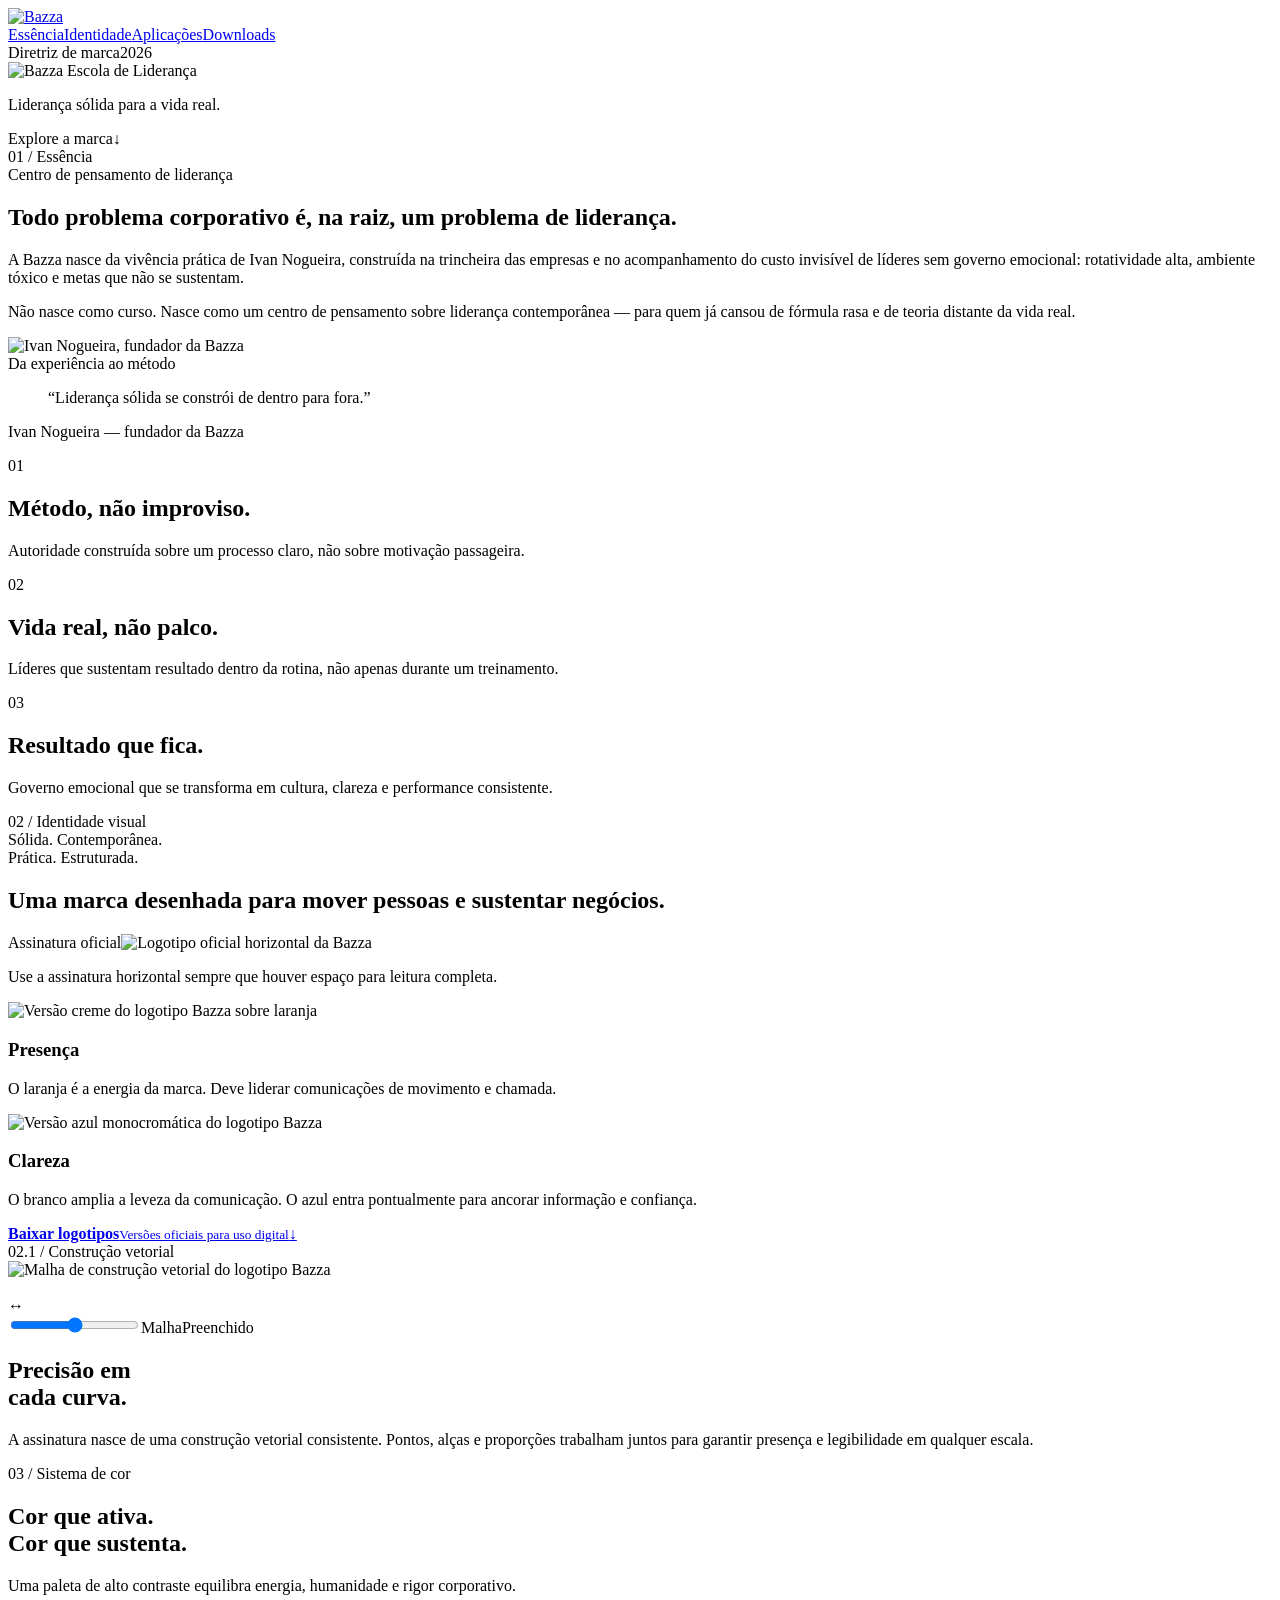
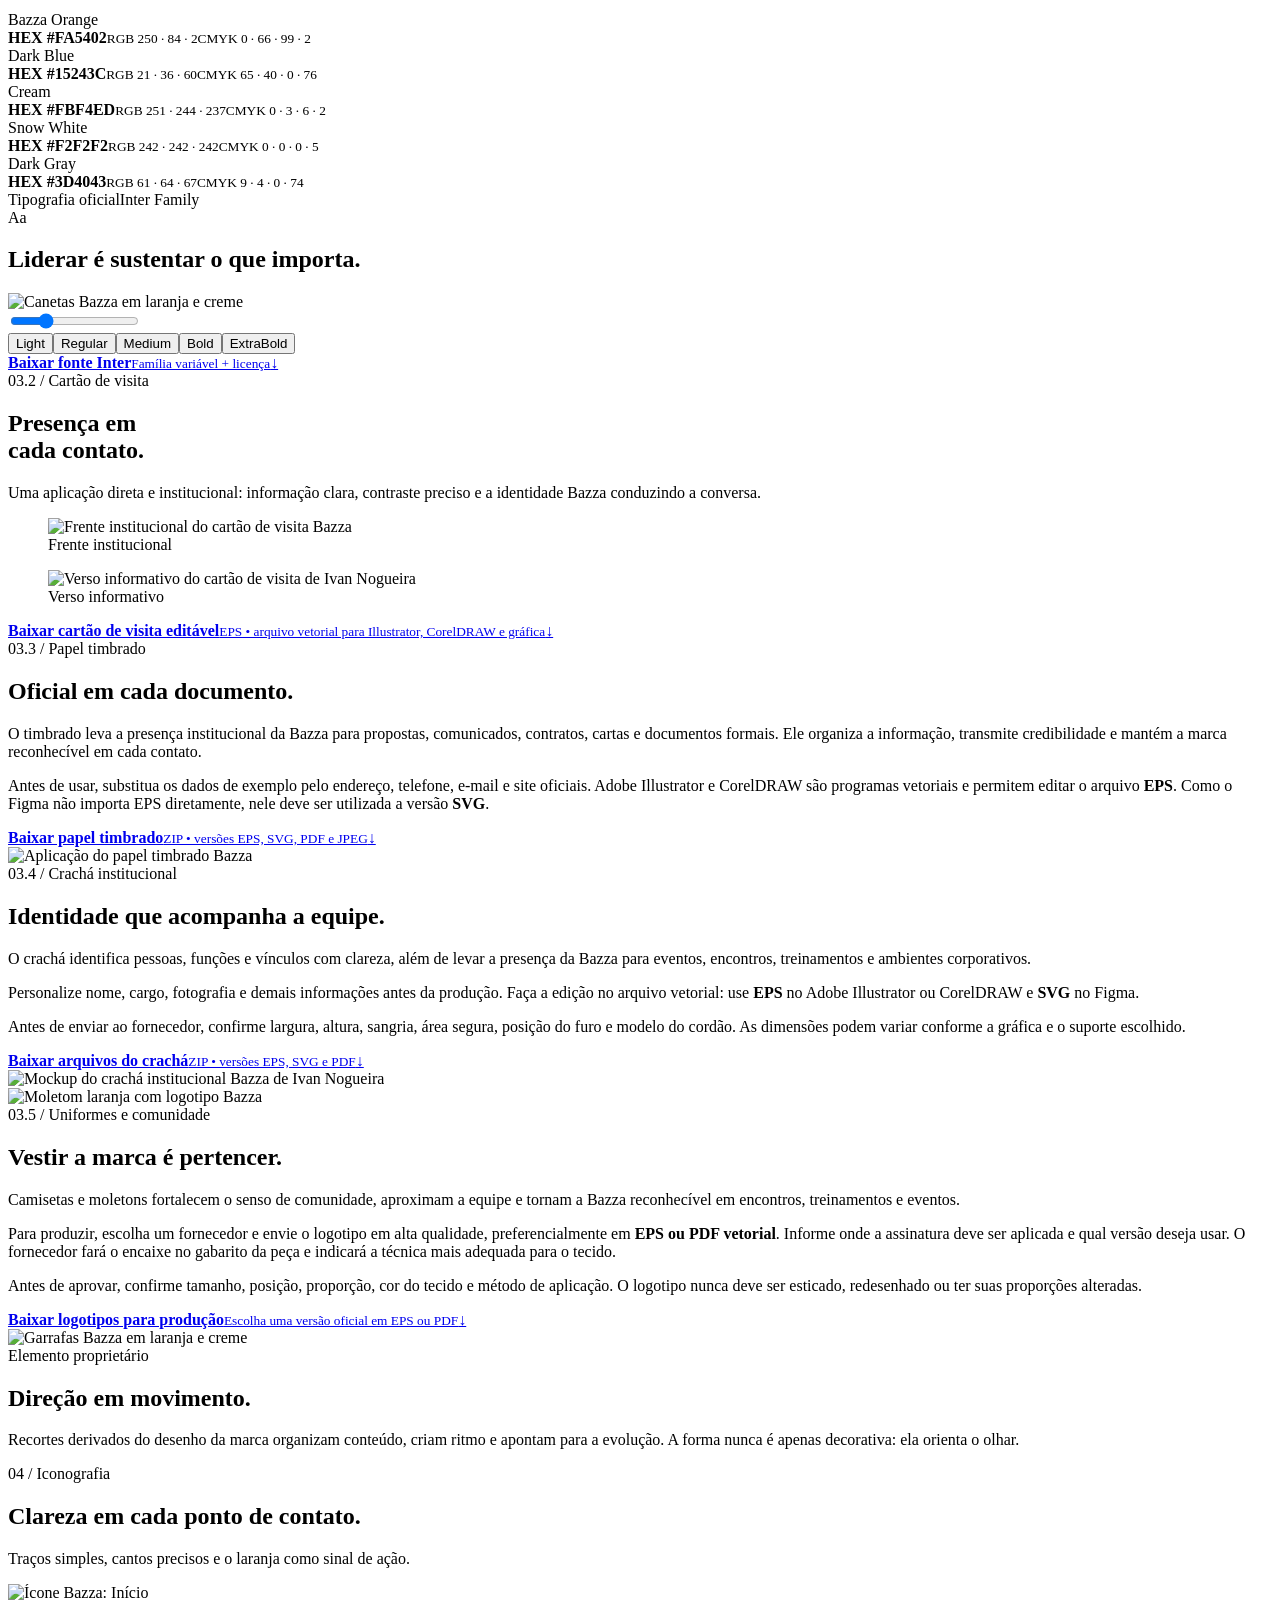
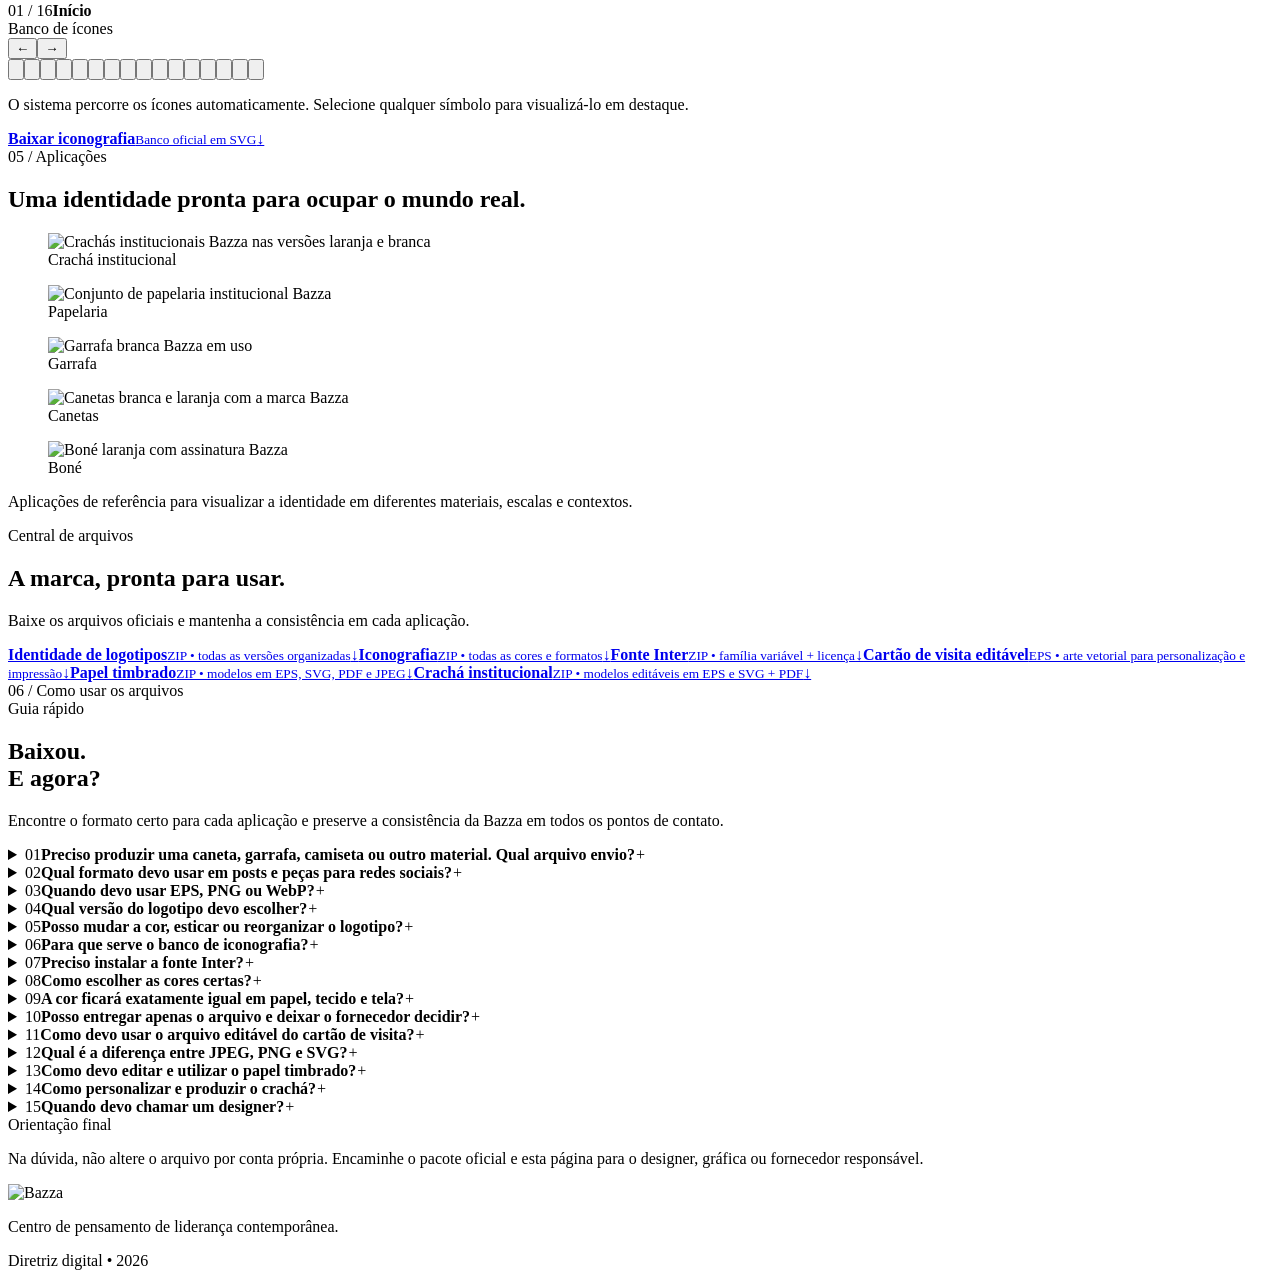
==== commit 35fff60e: "Publica galeria otimizada de aplicacoes" ====
--- a/index.html
+++ b/index.html
@@ -1 +1 @@
-<!DOCTYPE html><html lang="pt-BR"><head><meta charSet="utf-8"/><meta name="viewport" content="width=device-width, initial-scale=1"/><link rel="preload" href="/idv/bazza/_next/static/media/Inter_Variable-s.p.0oy~rb7-bgeiw.ttf" as="font" crossorigin="" type="font/ttf"/><link rel="preload" href="/idv/bazza/assets/logos/oficial-reduzido.webp" as="image"/><link rel="preload" href="/idv/bazza/assets/logos/oficial-horizontal.webp" as="image"/><link rel="preload" href="/idv/bazza/assets/ivan-nogueira-bazza.jpg" as="image"/><link rel="preload" href="/idv/bazza/assets/logos/creme-stacked.webp" as="image"/><link rel="preload" href="/idv/bazza/assets/logos/azul-horizontal.webp" as="image"/><link rel="preload" as="image" href="/idv/bazza/assets/motion/bazza-construcao-vetorial.svg"/><link rel="preload" as="image" href="/idv/bazza/assets/motion/bazza-logotipo-preenchido.svg"/><link rel="preload" as="image" href="/idv/bazza/assets/mockup-canetas-bazza.png"/><link rel="preload" href="/idv/bazza/assets/cards/bazza-cartao-frente.svg" as="image"/><link rel="preload" href="/idv/bazza/assets/cards/bazza-cartao-verso.svg" as="image"/><link rel="stylesheet" href="/idv/bazza/_next/static/chunks/0g9ng8zz-x-gr.css" data-precedence="next"/><link rel="preload" as="script" fetchPriority="low" href="/idv/bazza/_next/static/chunks/0ht900cau6_ur.js"/><script src="/idv/bazza/_next/static/chunks/0v57ai-0~5gwf.js" async=""></script><script src="/idv/bazza/_next/static/chunks/07lhk_q6pmm3r.js" async=""></script><script src="/idv/bazza/_next/static/chunks/turbopack-00b43z4cm7wac.js" async=""></script><script src="/idv/bazza/_next/static/chunks/0dbhjjzl8qfwv.js" async=""></script><script src="/idv/bazza/_next/static/chunks/0wy0z6swlllfc.js" async=""></script><link rel="preload" href="/idv/bazza/assets/timbrado-bazza-mockup.png" as="image"/><link rel="preload" href="/idv/bazza/assets/cracha-bazza-mockup.png" as="image"/><link rel="preload" href="/idv/bazza/assets/moletom-bazza.png" as="image"/><link rel="preload" href="/idv/bazza/assets/mockup-garrafas-bazza.png" as="image"/><link rel="preload" href="/idv/bazza/assets/logos/creme-reduzido.webp" as="image"/><link rel="preload" as="image" href="/idv/bazza/assets/icons/04_home_laranja-detalhe-azul.svg"/><link rel="preload" as="image" href="/idv/bazza/assets/icons/35_profile_laranja-detalhe-azul.svg"/><link rel="preload" as="image" href="/idv/bazza/assets/icons/11_volume_laranja-detalhe-azul.svg"/><link rel="preload" as="image" href="/idv/bazza/assets/icons/12_message_laranja-detalhe-azul.svg"/><link rel="preload" as="image" href="/idv/bazza/assets/icons/30_device_laranja-detalhe-azul.svg"/><link rel="preload" as="image" href="/idv/bazza/assets/icons/13_contact-card_laranja-detalhe-azul.svg"/><link rel="preload" as="image" href="/idv/bazza/assets/icons/01_back-arrow_laranja-detalhe-azul.svg"/><link rel="preload" as="image" href="/idv/bazza/assets/icons/18_sync_laranja-detalhe-azul.svg"/><link rel="preload" as="image" href="/idv/bazza/assets/icons/15_global_laranja-detalhe-azul.svg"/><link rel="preload" as="image" href="/idv/bazza/assets/icons/28_save_laranja-detalhe-azul.svg"/><link rel="preload" as="image" href="/idv/bazza/assets/icons/22_settings_laranja-detalhe-azul.svg"/><link rel="preload" as="image" href="/idv/bazza/assets/icons/33_fingerprint_laranja-detalhe-azul.svg"/><link rel="preload" as="image" href="/idv/bazza/assets/icons/37_search_laranja-detalhe-azul.svg"/><link rel="preload" as="image" href="/idv/bazza/assets/icons/17_lock_laranja-detalhe-azul.svg"/><link rel="preload" as="image" href="/idv/bazza/assets/icons/26_notification_laranja-detalhe-azul.svg"/><link rel="preload" as="image" href="/idv/bazza/assets/icons/29_verified_laranja-detalhe-azul.svg"/><meta name="next-size-adjust" content=""/><title>Bazza — Diretriz de Marca</title><meta name="description" content="A identidade da Bazza Escola de Liderança: estratégia, sistema visual e arquivos oficiais."/><meta property="og:title" content="Bazza — Diretriz de Marca"/><meta property="og:description" content="Liderança sólida para a vida real."/><meta property="og:image" content="http://localhost:3000/idv/bazza/og.png"/><meta property="og:image:width" content="1536"/><meta property="og:image:height" content="912"/><meta property="og:image:alt" content="Bazza - Liderança sólida para a vida real"/><meta name="twitter:card" content="summary_large_image"/><meta name="twitter:title" content="Bazza — Diretriz de Marca"/><meta name="twitter:description" content="Liderança sólida para a vida real."/><meta name="twitter:image" content="http://localhost:3000/idv/bazza/og.png"/><link rel="icon" href="/idv/bazza/assets/logos/oficial-reduzido.webp"/><script src="/idv/bazza/_next/static/chunks/03~yq9q893hmn.js" noModule=""></script></head><body class="inter_d60987df-module__ubgtyq__variable"><div hidden=""><!--$--><!--/$--></div><main><header class="nav"><a class="navBrand" href="#top" aria-label="Voltar ao início"><img src="/idv/bazza/assets/logos/oficial-reduzido.webp" alt="Bazza"/></a><nav aria-label="Navegação principal"><a href="#essencia">Essência</a><a href="#identidade">Identidade</a><a href="#aplicacoes">Aplicações</a><a class="navDownload" href="#downloads">Downloads</a></nav></header><section class="hero" id="top"><div class="heroMeta"><span>Diretriz de marca</span><span>2026</span></div><div class="heroLogo"><div class="heroAnimationFrame"><div class="heroAnimation" role="img" aria-label="Animação da assinatura Bazza Escola de Liderança"></div></div><img class="heroStatic" src="/idv/bazza/assets/logos/oficial-horizontal.webp" alt="Bazza Escola de Liderança"/></div><p class="heroStatement">Liderança sólida para a vida real.</p><div class="heroScroll" aria-hidden="true"><span>Explore a marca</span><b>↓</b></div></section><section class="manifesto" id="essencia"><div class="sectionIndex">01 / Essência</div><div class="manifestoLead"><span class="eyebrow">Centro de pensamento de liderança</span><h1>Todo problema corporativo é, na raiz, um problema de liderança.</h1></div><div class="manifestoBody"><p>A Bazza nasce da vivência prática de Ivan Nogueira, construída na trincheira das empresas e no acompanhamento do custo invisível de líderes sem governo emocional: rotatividade alta, ambiente tóxico e metas que não se sustentam.</p><p>Não nasce como curso. Nasce como um centro de pensamento sobre liderança contemporânea — para quem já cansou de fórmula rasa e de teoria distante da vida real.</p></div></section><section class="founderPanel"><img src="/idv/bazza/assets/ivan-nogueira-bazza.jpg" alt="Ivan Nogueira, fundador da Bazza"/><div class="founderQuote"><span>Da experiência ao método</span><blockquote>“Liderança sólida se constrói de dentro para fora.”</blockquote><p>Ivan Nogueira — fundador da Bazza</p></div></section><section class="pillars"><article><span>01</span><h2>Método, não improviso.</h2><p>Autoridade construída sobre um processo claro, não sobre motivação passageira.</p></article><article><span>02</span><h2>Vida real, não palco.</h2><p>Líderes que sustentam resultado dentro da rotina, não apenas durante um treinamento.</p></article><article><span>03</span><h2>Resultado que fica.</h2><p>Governo emocional que se transforma em cultura, clareza e performance consistente.</p></article></section><section class="identity" id="identidade"><div class="sectionIndex light">02 / Identidade visual</div><div class="identityTitle"><span>Sólida. Contemporânea.<br/>Prática. Estruturada.</span><h2>Uma marca desenhada para mover pessoas e sustentar negócios.</h2></div><div class="logoStage"><span>Assinatura oficial</span><img src="/idv/bazza/assets/logos/oficial-horizontal.webp" alt="Logotipo oficial horizontal da Bazza"/><p>Use a assinatura horizontal sempre que houver espaço para leitura completa.</p></div><div class="logoRules"><article><div class="ruleCanvas orangeCanvas"><img src="/idv/bazza/assets/logos/creme-stacked.webp" alt="Versão creme do logotipo Bazza sobre laranja"/></div><h3>Presença</h3><p>O laranja é a energia da marca. Deve liderar comunicações de movimento e chamada.</p></article><article><div class="ruleCanvas whiteCanvas"><img src="/idv/bazza/assets/logos/azul-horizontal.webp" alt="Versão azul monocromática do logotipo Bazza"/></div><h3>Clareza</h3><p>O branco amplia a leveza da comunicação. O azul entra pontualmente para ancorar informação e confiança.</p></article></div><a class="sectionDownload creamDownload" href="/idv/bazza/downloads/bazza-logotipos.zip" download=""><span><b>Baixar logotipos</b><small>Versões oficiais para uso digital</small></span><i>↓</i></a></section><section class="vectorConstruction"><div class="vectorMeta"><span>02.1 / Construção vetorial</span></div><div class="vectorCanvas"><div class="vectorCompare" style="--divider:50%"><img class="vectorMesh" src="/idv/bazza/assets/motion/bazza-construcao-vetorial.svg" alt="Malha de construção vetorial do logotipo Bazza"/><div class="vectorFilled" aria-hidden="true"><img src="/idv/bazza/assets/motion/bazza-logotipo-preenchido.svg" alt=""/></div><div class="vectorDivider" aria-hidden="true"><span>↔</span></div><input type="range" min="0" max="100" aria-label="Compare o logotipo preenchido com sua malha de construção" value="50"/><span class="compareLabel meshLabel">Malha</span><span class="compareLabel filledLabel">Preenchido</span></div></div><div class="vectorCaption"><h2>Precisão em<br/>cada curva.</h2><p>A assinatura nasce de uma construção vetorial consistente. Pontos, alças e proporções trabalham juntos para garantir presença e legibilidade em qualquer escala.</p></div></section><section class="palette"><div class="sectionIndex">03 / Sistema de cor</div><div class="paletteIntro"><h2>Cor que ativa.<br/>Cor que sustenta.</h2><p>Uma paleta de alto contraste equilibra energia, humanidade e rigor corporativo.</p></div><div class="colorGrid"><article class="swatch orange"><span>Bazza Orange</span><div class="colorCodes"><b>HEX <!-- -->#FA5402</b><small>RGB <!-- -->250 · 84 · 2</small><small>CMYK <!-- -->0 · 66 · 99 · 2</small></div></article><article class="swatch blue"><span>Dark Blue</span><div class="colorCodes"><b>HEX <!-- -->#15243C</b><small>RGB <!-- -->21 · 36 · 60</small><small>CMYK <!-- -->65 · 40 · 0 · 76</small></div></article><article class="swatch cream"><span>Cream</span><div class="colorCodes"><b>HEX <!-- -->#FBF4ED</b><small>RGB <!-- -->251 · 244 · 237</small><small>CMYK <!-- -->0 · 3 · 6 · 2</small></div></article><article class="swatch snow"><span>Snow White</span><div class="colorCodes"><b>HEX <!-- -->#F2F2F2</b><small>RGB <!-- -->242 · 242 · 242</small><small>CMYK <!-- -->0 · 0 · 0 · 5</small></div></article><article class="swatch gray"><span>Dark Gray</span><div class="colorCodes"><b>HEX <!-- -->#3D4043</b><small>RGB <!-- -->61 · 64 · 67</small><small>CMYK <!-- -->9 · 4 · 0 · 74</small></div></article></div></section><section class="typeSection"><div class="typeMeta"><span>Tipografia oficial</span><span>Inter Family</span></div><div class="typeSpecimen" style="font-weight:400"><span>Aa</span><h2>Liderar é sustentar o que importa.</h2><img class="typePen" src="/idv/bazza/assets/mockup-canetas-bazza.png" alt="Canetas Bazza em laranja e creme"/></div><div class="weightControl"><input aria-label="Escolha o peso da fonte Inter" type="range" min="0" max="4" step="1" value="1"/><div class="weights"><button class="">Light</button><button class="isActive">Regular</button><button class="">Medium</button><button class="">Bold</button><button class="">ExtraBold</button></div></div><a class="sectionDownload orangeDownload" href="/idv/bazza/downloads/inter-font-bazza.zip" download=""><span><b>Baixar fonte Inter</b><small>Família variável + licença</small></span><i>↓</i></a></section><section class="businessCards"><div class="sectionIndex">03.2 / Cartão de visita</div><div class="businessCardsIntro"><h2>Presença em<br/>cada contato.</h2><p>Uma aplicação direta e institucional: informação clara, contraste preciso e a identidade Bazza conduzindo a conversa.</p></div><div class="businessCardsStage"><figure class="cardFront"><img src="/idv/bazza/assets/cards/bazza-cartao-frente.svg" alt="Frente institucional do cartão de visita Bazza"/><figcaption>Frente institucional</figcaption></figure><figure class="cardBack"><img src="/idv/bazza/assets/cards/bazza-cartao-verso.svg" alt="Verso informativo do cartão de visita de Ivan Nogueira"/><figcaption>Verso informativo</figcaption></figure></div><a class="sectionDownload orangeDownload" href="/idv/bazza/downloads/cartao-de-visita-bazza-editavel.eps" download=""><span><b>Baixar cartão de visita editável</b><small>EPS • arquivo vetorial para Illustrator, CorelDRAW e gráfica</small></span><i>↓</i></a></section><section class="letterheadSection"><div class="letterheadCopy"><span>03.3 / Papel timbrado</span><h2>Oficial em cada documento.</h2><p>O timbrado leva a presença institucional da Bazza para propostas, comunicados, contratos, cartas e documentos formais. Ele organiza a informação, transmite credibilidade e mantém a marca reconhecível em cada contato.</p><p>Antes de usar, substitua os dados de exemplo pelo endereço, telefone, e-mail e site oficiais. Adobe Illustrator e CorelDRAW são programas vetoriais e permitem editar o arquivo <strong>EPS</strong>. Como o Figma não importa EPS diretamente, nele deve ser utilizada a versão <strong>SVG</strong>.</p><a class="sectionDownload creamDownload" href="/idv/bazza/downloads/timbrado-bazza-aplicacao.zip" download=""><span><b>Baixar papel timbrado</b><small>ZIP • versões EPS, SVG, PDF e JPEG</small></span><i>↓</i></a></div><div class="letterheadMockup"><img src="/idv/bazza/assets/timbrado-bazza-mockup.png" alt="Aplicação do papel timbrado Bazza"/></div></section><section class="badgeSection"><div class="badgeCopy"><div class="sectionIndex">03.4 / Crachá institucional</div><h2>Identidade que acompanha a equipe.</h2><p>O crachá identifica pessoas, funções e vínculos com clareza, além de levar a presença da Bazza para eventos, encontros, treinamentos e ambientes corporativos.</p><p>Personalize nome, cargo, fotografia e demais informações antes da produção. Faça a edição no arquivo vetorial: use <strong>EPS</strong> no Adobe Illustrator ou CorelDRAW e <strong>SVG</strong> no Figma.</p><p>Antes de enviar ao fornecedor, confirme largura, altura, sangria, área segura, posição do furo e modelo do cordão. As dimensões podem variar conforme a gráfica e o suporte escolhido.</p><a class="sectionDownload orangeDownload" href="/idv/bazza/downloads/cracha-bazza.zip" download=""><span><b>Baixar arquivos do crachá</b><small>ZIP • versões EPS, SVG e PDF</small></span><i>↓</i></a></div><div class="badgeMockupStage"><img src="/idv/bazza/assets/cracha-bazza-mockup.png" alt="Mockup do crachá institucional Bazza de Ivan Nogueira"/></div></section><section class="uniformSection"><div class="uniformStage" aria-label="Aplicações da marca Bazza em uniforme"><img class="uniformSweater" src="/idv/bazza/assets/moletom-bazza.png" alt="Moletom laranja com logotipo Bazza"/></div><div class="uniformCopy"><span>03.5 / Uniformes e comunidade</span><h2>Vestir a marca é pertencer.</h2><p>Camisetas e moletons fortalecem o senso de comunidade, aproximam a equipe e tornam a Bazza reconhecível em encontros, treinamentos e eventos.</p><p>Para produzir, escolha um fornecedor e envie o logotipo em alta qualidade, preferencialmente em <strong>EPS ou PDF vetorial</strong>. Informe onde a assinatura deve ser aplicada e qual versão deseja usar. O fornecedor fará o encaixe no gabarito da peça e indicará a técnica mais adequada para o tecido.</p><p>Antes de aprovar, confirme tamanho, posição, proporção, cor do tecido e método de aplicação. O logotipo nunca deve ser esticado, redesenhado ou ter suas proporções alteradas.</p><a class="sectionDownload creamDownload" href="#downloads"><span><b>Baixar logotipos para produção</b><small>Escolha uma versão oficial em EPS ou PDF</small></span><i>↓</i></a></div></section><section class="graphicSystem"><div class="bottleStage"><img src="/idv/bazza/assets/mockup-garrafas-bazza.png" alt="Garrafas Bazza em laranja e creme"/></div><div class="graphicCopy"><span>Elemento proprietário</span><h2>Direção em movimento.</h2><p>Recortes derivados do desenho da marca organizam conteúdo, criam ritmo e apontam para a evolução. A forma nunca é apenas decorativa: ela orienta o olhar.</p></div></section><section class="iconography"><div class="sectionIndex">04 / Iconografia</div><div class="iconIntro"><h2>Clareza em cada ponto de contato.</h2><p>Traços simples, cantos precisos e o laranja como sinal de ação.</p></div><div class="iconExperience"><div class="iconFocus"><div class="constructionGrid" aria-hidden="true"></div><img src="/idv/bazza/assets/icons/04_home_laranja-detalhe-azul.svg" alt="Ícone Bazza: Início"/><div class="iconFocusMeta"><span>01<!-- --> / <!-- -->16</span><b>Início</b></div></div><div class="iconBank"><div class="iconBankHeader"><span>Banco de ícones</span><div><button aria-label="Ícone anterior">←</button><button aria-label="Próximo ícone">→</button></div></div><div class="iconBankGrid"><button class="isActive" aria-label="Mostrar ícone Início" aria-current="true"><span class="iconLight"></span><img src="/idv/bazza/assets/icons/04_home_laranja-detalhe-azul.svg" alt="" aria-hidden="true"/></button><button class="" aria-label="Mostrar ícone Perfil"><span class="iconLight"></span><img src="/idv/bazza/assets/icons/35_profile_laranja-detalhe-azul.svg" alt="" aria-hidden="true"/></button><button class="" aria-label="Mostrar ícone Voz"><span class="iconLight"></span><img src="/idv/bazza/assets/icons/11_volume_laranja-detalhe-azul.svg" alt="" aria-hidden="true"/></button><button class="" aria-label="Mostrar ícone Conversa"><span class="iconLight"></span><img src="/idv/bazza/assets/icons/12_message_laranja-detalhe-azul.svg" alt="" aria-hidden="true"/></button><button class="" aria-label="Mostrar ícone Conteúdo"><span class="iconLight"></span><img src="/idv/bazza/assets/icons/30_device_laranja-detalhe-azul.svg" alt="" aria-hidden="true"/></button><button class="" aria-label="Mostrar ícone Conexão"><span class="iconLight"></span><img src="/idv/bazza/assets/icons/13_contact-card_laranja-detalhe-azul.svg" alt="" aria-hidden="true"/></button><button class="" aria-label="Mostrar ícone Direção"><span class="iconLight"></span><img src="/idv/bazza/assets/icons/01_back-arrow_laranja-detalhe-azul.svg" alt="" aria-hidden="true"/></button><button class="" aria-label="Mostrar ícone Evolução"><span class="iconLight"></span><img src="/idv/bazza/assets/icons/18_sync_laranja-detalhe-azul.svg" alt="" aria-hidden="true"/></button><button class="" aria-label="Mostrar ícone Mundo"><span class="iconLight"></span><img src="/idv/bazza/assets/icons/15_global_laranja-detalhe-azul.svg" alt="" aria-hidden="true"/></button><button class="" aria-label="Mostrar ícone Material"><span class="iconLight"></span><img src="/idv/bazza/assets/icons/28_save_laranja-detalhe-azul.svg" alt="" aria-hidden="true"/></button><button class="" aria-label="Mostrar ícone Estratégia"><span class="iconLight"></span><img src="/idv/bazza/assets/icons/22_settings_laranja-detalhe-azul.svg" alt="" aria-hidden="true"/></button><button class="" aria-label="Mostrar ícone Identidade"><span class="iconLight"></span><img src="/idv/bazza/assets/icons/33_fingerprint_laranja-detalhe-azul.svg" alt="" aria-hidden="true"/></button><button class="" aria-label="Mostrar ícone Busca"><span class="iconLight"></span><img src="/idv/bazza/assets/icons/37_search_laranja-detalhe-azul.svg" alt="" aria-hidden="true"/></button><button class="" aria-label="Mostrar ícone Segurança"><span class="iconLight"></span><img src="/idv/bazza/assets/icons/17_lock_laranja-detalhe-azul.svg" alt="" aria-hidden="true"/></button><button class="" aria-label="Mostrar ícone Atenção"><span class="iconLight"></span><img src="/idv/bazza/assets/icons/26_notification_laranja-detalhe-azul.svg" alt="" aria-hidden="true"/></button><button class="" aria-label="Mostrar ícone Confiança"><span class="iconLight"></span><img src="/idv/bazza/assets/icons/29_verified_laranja-detalhe-azul.svg" alt="" aria-hidden="true"/></button></div><p>O sistema percorre os ícones automaticamente. Selecione qualquer símbolo para visualizá-lo em destaque.</p></div></div><a class="sectionDownload orangeDownload" href="/idv/bazza/downloads/bazza-iconografia.zip" download=""><span><b>Baixar iconografia</b><small>Banco oficial em SVG</small></span><i>↓</i></a></section><section class="applications" id="aplicacoes"><div class="sectionIndex light">05 / Aplicações</div><h2>Uma identidade pronta para ocupar o mundo real.</h2><div class="applicationsGrid"><article class="socialMockup"><div class="postTop"><span>BAZZA</span><b>•••</b></div><div class="postText">Aprender<br/>a liderar<br/>começa<br/>em você.</div><div class="postFoot">Escola de Liderança <span>↗</span></div></article><article class="statementMockup"><span>BAZZA / 2026</span><h3>Liderança<br/>sólida para<br/><em>vida real.</em></h3></article><article class="badgeMockup"><div class="lanyard">BAZZA</div><div class="badge"><span>ENCONTRO</span><b>Ivan<br/>Nogueira</b><small>Fundador / Bazza</small></div></article></div><p class="applicationsNote">Os mockups acima são estudos digitais desta página. As aplicações fotográficas finais serão atualizadas com a assinatura oficial aprovada.</p></section><section class="downloads" id="downloads"><div><span class="eyebrow">Central de arquivos</span><h2>A marca, pronta para usar.</h2><p>Baixe os arquivos oficiais e mantenha a consistência em cada aplicação.</p></div><div class="downloadList"><a href="/idv/bazza/downloads/bazza-logotipos.zip" download=""><span><b>Identidade de logotipos</b><small>ZIP • todas as versões organizadas</small></span><i>↓</i></a><a href="/idv/bazza/downloads/bazza-iconografia.zip" download=""><span><b>Iconografia</b><small>ZIP • todas as cores e formatos</small></span><i>↓</i></a><a href="/idv/bazza/downloads/inter-font-bazza.zip" download=""><span><b>Fonte Inter</b><small>ZIP • família variável + licença</small></span><i>↓</i></a><a href="/idv/bazza/downloads/cartao-de-visita-bazza-editavel.eps" download=""><span><b>Cartão de visita editável</b><small>EPS • arte vetorial para personalização e impressão</small></span><i>↓</i></a><a href="/idv/bazza/downloads/timbrado-bazza-aplicacao.zip" download=""><span><b>Papel timbrado</b><small>ZIP • modelos em EPS, SVG, PDF e JPEG</small></span><i>↓</i></a><a href="/idv/bazza/downloads/cracha-bazza.zip" download=""><span><b>Crachá institucional</b><small>ZIP • modelos editáveis em EPS e SVG + PDF</small></span><i>↓</i></a></div></section><section class="brandHelp"><div class="sectionIndex">06 / Como usar os arquivos</div><div class="brandHelpIntro"><div><span class="eyebrow">Guia rápido</span><h2>Baixou.<br/>E agora?</h2></div><p>Encontre o formato certo para cada aplicação e preserve a consistência da Bazza em todos os pontos de contato.</p></div><div class="faqList"><details><summary><span>01</span><b>Preciso produzir uma caneta, garrafa, camiseta ou outro material. Qual arquivo envio?</b><i>+</i></summary><div><p>Baixe o pacote de logotipos e envie a versão em <strong>EPS</strong> para a gráfica ou para a empresa responsável pela produção. O EPS é vetorial, pode ser ampliado sem perder qualidade e é aberto em programas profissionais como Illustrator, CorelDRAW e similares.</p><p>Informe também a cor e o tipo de assinatura desejados. O fornecedor deve preparar a aplicação conforme a área disponível e o processo de impressão.</p></div></details><details><summary><span>02</span><b>Qual formato devo usar em posts e peças para redes sociais?</b><i>+</i></summary><div><p>Para montar peças no Canva, PowerPoint ou editores de imagem, use preferencialmente o <strong>PNG</strong> com fundo transparente. Ele é simples de inserir e mantém boa qualidade em aplicações digitais.</p><p>Evite capturas de tela, imagens copiadas do navegador ou arquivos recebidos pelo WhatsApp, pois eles podem perder resolução.</p></div></details><details><summary><span>03</span><b>Quando devo usar EPS, PNG ou WebP?</b><i>+</i></summary><div class="formatGuide"><p><strong>EPS</strong><br/>Impressão, brindes, fachadas, uniformes e materiais que serão manipulados por uma gráfica ou designer.</p><p><strong>PNG</strong><br/>Apresentações, redes sociais, documentos e peças digitais que precisam de transparência.</p><p><strong>WebP</strong><br/>Sites e páginas digitais. Entrega boa qualidade com arquivo mais leve e carregamento mais rápido.</p></div></details><details><summary><span>04</span><b>Qual versão do logotipo devo escolher?</b><i>+</i></summary><div><p>Use a versão <strong>horizontal</strong> quando houver espaço lateral; a versão <strong>empilhada</strong> em áreas mais quadradas; e a versão <strong>reduzida</strong> em espaços pequenos ou aplicações de apoio.</p><p>Sobre fundos laranja ou azul, use versões claras em branco ou creme. Sobre fundos claros, priorize a versão oficial colorida ou azul. Garanta sempre contraste e leitura.</p></div></details><details><summary><span>05</span><b>Posso mudar a cor, esticar ou reorganizar o logotipo?</b><i>+</i></summary><div><p>Não. Não altere proporções, tipografia, espaçamento, posição dos elementos ou cores. Não aplique contornos, sombras, degradês ou efeitos. Escolha uma das versões oficiais que já acompanha o pacote.</p></div></details><details><summary><span>06</span><b>Para que serve o banco de iconografia?</b><i>+</i></summary><div><p>Os ícones ajudam a organizar informações, indicar ações e criar unidade entre apresentações, redes sociais, materiais didáticos e interfaces digitais. Use-os como apoio à mensagem, mantendo o traço, as proporções e as cores oficiais.</p><p>Evite misturar os ícones da Bazza com bancos de estilos muito diferentes na mesma peça.</p></div></details><details><summary><span>07</span><b>Preciso instalar a fonte Inter?</b><i>+</i></summary><div><p>Sim, se você for editar materiais em programas instalados no computador. Baixe o pacote da fonte e instale os arquivos antes de abrir ou diagramar a peça. Em plataformas como Canva, verifique se a Inter está disponível ou faça o envio da família quando o seu plano permitir.</p></div></details><details><summary><span>08</span><b>Como escolher as cores certas?</b><i>+</i></summary><div><p>Para telas, sites, apresentações e redes sociais, use os códigos <strong>HEX ou RGB</strong>. Para materiais impressos, informe os valores <strong>CMYK</strong> apresentados na paleta e encaminhe esta diretriz ao fornecedor.</p><p>RGB é formado por luz e costuma parecer mais vivo na tela. CMYK é formado por tintas e possui uma gama menor de cores; por isso, o laranja impresso pode ficar menos luminoso que no monitor.</p></div></details><details><summary><span>09</span><b>A cor ficará exatamente igual em papel, tecido e tela?</b><i>+</i></summary><div><p>Não necessariamente. O resultado muda conforme a calibração da tela, tipo de papel, absorção da tinta, tecido, acabamento, iluminação e processo de produção. Papel fosco, papel couché, algodão, poliéster, bordado e serigrafia podem reproduzir o mesmo código de maneiras diferentes.</p><p>Peça sempre uma <strong>prova de cor física</strong> ou uma amostra antes de aprovar grandes quantidades. Os códigos são a referência técnica; a prova confirma o resultado real do material.</p></div></details><details><summary><span>10</span><b>Posso entregar apenas o arquivo e deixar o fornecedor decidir?</b><i>+</i></summary><div><p>Envie o arquivo vetorial e esta diretriz como referência, mas confirme uma prova antes da produção final. Tamanho, contraste, área de proteção e técnica de impressão podem exigir uma decisão profissional.</p></div></details><details><summary><span>11</span><b>Como devo usar o arquivo editável do cartão de visita?</b><i>+</i></summary><div><p>O cartão está disponível em <strong>EPS</strong>, um formato vetorial editável que pode ser aberto em programas profissionais como Adobe Illustrator e CorelDRAW. Outros editores vetoriais, como Affinity Designer e Inkscape, também podem abrir o formato, embora a compatibilidade de alguns recursos deva ser conferida.</p><p>Antes da impressão, confirme com a gráfica o tamanho final do cartão, a sangria, as margens de segurança e o perfil de cor solicitado. Cada gráfica pode trabalhar com medidas e acabamentos diferentes. Adapte a prancheta e a área de sangria, mas <strong>não estique, comprima ou deforme</strong> o cartão, o logotipo ou os textos.</p><p>Para atualizar dados, criar outro formato ou desenvolver um novo layout, procure um designer. Ele poderá preservar as proporções, reorganizar o conteúdo e preparar corretamente o arquivo para impressão.</p></div></details><details><summary><span>12</span><b>Qual é a diferença entre JPEG, PNG e SVG?</b><i>+</i></summary><div class="formatGuide"><p><strong>JPEG</strong><br/>É uma imagem leve, sem transparência, indicada para fotografias, prévias e documentos digitais. Ao ampliar ou salvar repetidamente, pode perder qualidade.</p><p><strong>PNG</strong><br/>Mantém boa qualidade e pode ter fundo transparente. É indicado para logotipos em apresentações, redes sociais e documentos, desde que usado no tamanho adequado.</p><p><strong>SVG</strong><br/>É vetorial e pode ser ampliado sem perder nitidez. É ideal para editar artes, produzir materiais gráficos, usar em sites e enviar a designers ou fornecedores.</p></div></details><details><summary><span>13</span><b>Como devo editar e utilizar o papel timbrado?</b><i>+</i></summary><div><p>Escolha o modelo adequado no pacote e substitua os dados de exemplo pelo endereço, telefone, e-mail e site reais da Bazza. Adobe Illustrator e CorelDRAW trabalham com arquivos vetoriais e permitem abrir e editar o <strong>EPS</strong>. O Figma não importa EPS diretamente; para editar nele, utilize o arquivo <strong>SVG</strong>.</p><p>O PDF pode ser usado como referência ou para impressão após a conferência dos dados. O JPEG serve como prévia e não é a melhor opção para alterações profissionais. Preserve as proporções, margens, alinhamentos, cores e áreas de segurança do documento.</p><p>Se for necessário criar outro tamanho, mudar o layout ou adaptar o timbrado para um sistema específico, procure um designer para manter a identidade e preparar o arquivo corretamente.</p></div></details><details><summary><span>14</span><b>Como personalizar e produzir o crachá?</b><i>+</i></summary><div><p>Edite nome, cargo, fotografia e outras informações necessárias antes de enviar o arquivo para produção. Para trabalhar profissionalmente, abra o <strong>EPS</strong> no Adobe Illustrator ou CorelDRAW; no Figma, utilize o <strong>SVG</strong>. O PDF serve para conferência e aprovação.</p><p>Antes de fechar a arte, peça ao fornecedor o gabarito com as dimensões exatas. Crachás podem variar em largura, altura, cantos, posição do furo, área de sangria e sistema de fixação. Reajuste a prancheta conforme o gabarito, preservando as proporções do logotipo e sem esticar ou deformar os elementos.</p><p>Solicite uma prova antes da produção em quantidade. Se a adaptação exigir mudanças de layout, procure um designer para reorganizar o conteúdo e preparar o arquivo final.</p></div></details><details><summary><span>15</span><b>Quando devo chamar um designer?</b><i>+</i></summary><div><p>Sempre que a aplicação envolver uma nova composição, campanha, material impresso, embalagem, sinalização, peça institucional ou adaptação que não esteja prevista aqui. Os arquivos fornecem a base correta; o designer garante que a identidade seja aplicada com intenção, consistência e qualidade.</p></div></details></div><div class="designerNote"><span>Orientação final</span><p>Na dúvida, não altere o arquivo por conta própria. Encaminhe o pacote oficial e esta página para o designer, gráfica ou fornecedor responsável.</p></div></section><footer><img src="/idv/bazza/assets/logos/creme-reduzido.webp" alt="Bazza"/><p>Centro de pensamento de liderança contemporânea.</p><span>Diretriz digital • 2026</span></footer></main><!--$--><!--/$--><script src="/idv/bazza/_next/static/chunks/0ht900cau6_ur.js" id="_R_" async=""></script><script>(self.__next_f=self.__next_f||[]).push([0])</script><script>self.__next_f.push([1,"1:\"$Sreact.fragment\"\n2:I[39756,[\"/idv/bazza/_next/static/chunks/0dbhjjzl8qfwv.js\"],\"default\"]\n3:I[37457,[\"/idv/bazza/_next/static/chunks/0dbhjjzl8qfwv.js\"],\"default\"]\n4:I[43253,[\"/idv/bazza/_next/static/chunks/0dbhjjzl8qfwv.js\",\"/idv/bazza/_next/static/chunks/0wy0z6swlllfc.js\"],\"BazzaLottie\"]\n19:I[68027,[\"/idv/bazza/_next/static/chunks/0dbhjjzl8qfwv.js\"],\"default\",1]\n:HL[\"/idv/bazza/_next/static/chunks/0g9ng8zz-x-gr.css\",\"style\"]\n:HL[\"/idv/bazza/_next/static/media/Inter_Variable-s.p.0oy~rb7-bgeiw.ttf\",\"font\",{\"crossOrigin\":\"\",\"type\":\"font/ttf\"}]\n:HL[\"/idv/bazza/assets/logos/oficial-reduzido.webp\",\"image\"]\n:HL[\"/idv/bazza/assets/logos/oficial-horizontal.webp\",\"image\"]\n:HL[\"/idv/bazza/assets/ivan-nogueira-bazza.jpg\",\"image\"]\n"])</script><script>self.__next_f.push([1,"0:{\"P\":null,\"c\":[\"\",\"\"],\"q\":\"\",\"i\":false,\"f\":[[[\"\",{\"children\":[\"__PAGE__\",{}]},\"$undefined\",\"$undefined\",16],[[\"$\",\"$1\",\"c\",{\"children\":[[[\"$\",\"link\",\"0\",{\"rel\":\"stylesheet\",\"href\":\"/idv/bazza/_next/static/chunks/0g9ng8zz-x-gr.css\",\"precedence\":\"next\",\"crossOrigin\":\"$undefined\",\"nonce\":\"$undefined\"}],[\"$\",\"script\",\"script-0\",{\"src\":\"/idv/bazza/_next/static/chunks/0dbhjjzl8qfwv.js\",\"async\":true,\"nonce\":\"$undefined\"}]],[\"$\",\"html\",null,{\"lang\":\"pt-BR\",\"children\":[\"$\",\"body\",null,{\"className\":\"inter_d60987df-module__ubgtyq__variable\",\"children\":[\"$\",\"$L2\",null,{\"parallelRouterKey\":\"children\",\"error\":\"$undefined\",\"errorStyles\":\"$undefined\",\"errorScripts\":\"$undefined\",\"template\":[\"$\",\"$L3\",null,{}],\"templateStyles\":\"$undefined\",\"templateScripts\":\"$undefined\",\"notFound\":[[[\"$\",\"title\",null,{\"children\":\"404: This page could not be found.\"}],[\"$\",\"div\",null,{\"style\":{\"fontFamily\":\"system-ui,\\\"Segoe UI\\\",Roboto,Helvetica,Arial,sans-serif,\\\"Apple Color Emoji\\\",\\\"Segoe UI Emoji\\\"\",\"height\":\"100vh\",\"textAlign\":\"center\",\"display\":\"flex\",\"flexDirection\":\"column\",\"alignItems\":\"center\",\"justifyContent\":\"center\"},\"children\":[\"$\",\"div\",null,{\"children\":[[\"$\",\"style\",null,{\"dangerouslySetInnerHTML\":{\"__html\":\"body{color:#000;background:#fff;margin:0}.next-error-h1{border-right:1px solid rgba(0,0,0,.3)}@media (prefers-color-scheme:dark){body{color:#fff;background:#000}.next-error-h1{border-right:1px solid rgba(255,255,255,.3)}}\"}}],[\"$\",\"h1\",null,{\"className\":\"next-error-h1\",\"style\":{\"display\":\"inline-block\",\"margin\":\"0 20px 0 0\",\"padding\":\"0 23px 0 0\",\"fontSize\":24,\"fontWeight\":500,\"verticalAlign\":\"top\",\"lineHeight\":\"49px\"},\"children\":404}],[\"$\",\"div\",null,{\"style\":{\"display\":\"inline-block\"},\"children\":[\"$\",\"h2\",null,{\"style\":{\"fontSize\":14,\"fontWeight\":400,\"lineHeight\":\"49px\",\"margin\":0},\"children\":\"This page could not be found.\"}]}]]}]}]],[]],\"forbidden\":\"$undefined\",\"unauthorized\":\"$undefined\"}]}]}]]}],{\"children\":[[\"$\",\"$1\",\"c\",{\"children\":[[\"$\",\"main\",null,{\"children\":[[\"$\",\"header\",null,{\"className\":\"nav\",\"children\":[[\"$\",\"a\",null,{\"className\":\"navBrand\",\"href\":\"#top\",\"aria-label\":\"Voltar ao início\",\"children\":[\"$\",\"img\",null,{\"src\":\"/idv/bazza/assets/logos/oficial-reduzido.webp\",\"alt\":\"Bazza\"}]}],[\"$\",\"nav\",null,{\"aria-label\":\"Navegação principal\",\"children\":[[\"$\",\"a\",null,{\"href\":\"#essencia\",\"children\":\"Essência\"}],[\"$\",\"a\",null,{\"href\":\"#identidade\",\"children\":\"Identidade\"}],[\"$\",\"a\",null,{\"href\":\"#aplicacoes\",\"children\":\"Aplicações\"}],[\"$\",\"a\",null,{\"className\":\"navDownload\",\"href\":\"#downloads\",\"children\":\"Downloads\"}]]}]]}],[\"$\",\"section\",null,{\"className\":\"hero\",\"id\":\"top\",\"children\":[[\"$\",\"div\",null,{\"className\":\"heroMeta\",\"children\":[[\"$\",\"span\",null,{\"children\":\"Diretriz de marca\"}],[\"$\",\"span\",null,{\"children\":\"2026\"}]]}],[\"$\",\"div\",null,{\"className\":\"heroLogo\",\"children\":[[\"$\",\"div\",null,{\"className\":\"heroAnimationFrame\",\"children\":[\"$\",\"$L4\",null,{\"className\":\"heroAnimation\",\"src\":\"/idv/bazza/assets/motion/bazza-assinatura.json\",\"label\":\"Animação da assinatura Bazza Escola de Liderança\"}]}],[\"$\",\"img\",null,{\"className\":\"heroStatic\",\"src\":\"/idv/bazza/assets/logos/oficial-horizontal.webp\",\"alt\":\"Bazza Escola de Liderança\"}]]}],[\"$\",\"p\",null,{\"className\":\"heroStatement\",\"children\":\"Liderança sólida para a vida real.\"}],[\"$\",\"div\",null,{\"className\":\"heroScroll\",\"aria-hidden\":\"true\",\"children\":[[\"$\",\"span\",null,{\"children\":\"Explore a marca\"}],[\"$\",\"b\",null,{\"children\":\"↓\"}]]}]]}],[\"$\",\"section\",null,{\"className\":\"manifesto\",\"id\":\"essencia\",\"children\":[[\"$\",\"div\",null,{\"className\":\"sectionIndex\",\"children\":\"01 / Essência\"}],[\"$\",\"div\",null,{\"className\":\"manifestoLead\",\"children\":[[\"$\",\"span\",null,{\"className\":\"eyebrow\",\"children\":\"Centro de pensamento de liderança\"}],[\"$\",\"h1\",null,{\"children\":\"Todo problema corporativo é, na raiz, um problema de liderança.\"}]]}],[\"$\",\"div\",null,{\"className\":\"manifestoBody\",\"children\":[[\"$\",\"p\",null,{\"children\":\"A Bazza nasce da vivência prática de Ivan Nogueira, construída na trincheira das empresas e no acompanhamento do custo invisível de líderes sem governo emocional: rotatividade alta, ambiente tóxico e metas que não se sustentam.\"}],[\"$\",\"p\",null,{\"children\":\"Não nasce como curso. Nasce como um centro de pensamento sobre liderança contemporânea — para quem já cansou de fórmula rasa e de teoria distante da vida real.\"}]]}]]}],[\"$\",\"section\",null,{\"className\":\"founderPanel\",\"children\":[[\"$\",\"img\",null,{\"src\":\"/idv/bazza/assets/ivan-nogueira-bazza.jpg\",\"alt\":\"Ivan Nogueira, fundador da Bazza\"}],[\"$\",\"div\",null,{\"className\":\"founderQuote\",\"children\":[[\"$\",\"span\",null,{\"children\":\"Da experiência ao método\"}],\"$L5\",\"$L6\"]}]]}],\"$L7\",\"$L8\",\"$L9\",\"$La\",\"$Lb\",\"$Lc\",\"$Ld\",\"$Le\",\"$Lf\",\"$L10\",\"$L11\",\"$L12\",\"$L13\",\"$L14\",\"$L15\"]}],[\"$L16\"],\"$L17\"]}],{},null,false,null]},null,false,null],\"$L18\",false]],\"m\":\"$undefined\",\"G\":[\"$19\",[\"$L1a\"]],\"S\":true,\"h\":null,\"s\":\"$undefined\",\"l\":\"$undefined\",\"p\":\"$undefined\",\"d\":\"$undefined\",\"b\":\"G79aN0y7nmjTe4iE1Qaw4\"}\n"])</script><script>self.__next_f.push([1,"1b:I[35011,[\"/idv/bazza/_next/static/chunks/0dbhjjzl8qfwv.js\",\"/idv/bazza/_next/static/chunks/0wy0z6swlllfc.js\"],\"VectorCompare\"]\n1c:I[23582,[\"/idv/bazza/_next/static/chunks/0dbhjjzl8qfwv.js\",\"/idv/bazza/_next/static/chunks/0wy0z6swlllfc.js\"],\"WeightSlider\"]\n1d:I[77405,[\"/idv/bazza/_next/static/chunks/0dbhjjzl8qfwv.js\",\"/idv/bazza/_next/static/chunks/0wy0z6swlllfc.js\"],\"IconCarousel\"]\n29:I[97367,[\"/idv/bazza/_next/static/chunks/0dbhjjzl8qfwv.js\"],\"OutletBoundary\"]\n2a:\"$Sreact.suspense\"\n2c:I[97367,[\"/idv/bazza/_next/static/chunks/0dbhjjzl8qfwv.js\"],\"ViewportBoundary\"]\n2e:I[97367,[\"/idv/bazza/_next/static/chunks/0dbhjjzl8qfwv.js\"],\"MetadataBoundary\"]\n:HL[\"/idv/bazza/assets/logos/creme-stacked.webp\",\"image\"]\n:HL[\"/idv/bazza/assets/logos/azul-horizontal.webp\",\"image\"]\n:HL[\"/idv/bazza/assets/cards/bazza-cartao-frente.svg\",\"image\"]\n:HL[\"/idv/bazza/assets/cards/bazza-cartao-verso.svg\",\"image\"]\n:HL[\"/idv/bazza/assets/timbrado-bazza-mockup.png\",\"image\"]\n:HL[\"/idv/bazza/assets/cracha-bazza-mockup.png\",\"image\"]\n:HL[\"/idv/bazza/assets/moletom-bazza.png\",\"image\"]\n:HL[\"/idv/bazza/assets/mockup-garrafas-bazza.png\",\"image\"]\n:HL[\"/idv/bazza/assets/logos/creme-reduzido.webp\",\"image\"]\n5:[\"$\",\"blockquote\",null,{\"children\":\"“Liderança sólida se constrói de dentro para fora.”\"}]\n6:[\"$\",\"p\",null,{\"children\":\"Ivan Nogueira — fundador da Bazza\"}]\n7:[\"$\",\"section\",null,{\"className\":\"pillars\",\"children\":[[\"$\",\"article\",null,{\"children\":[[\"$\",\"span\",null,{\"children\":\"01\"}],[\"$\",\"h2\",null,{\"children\":\"Método, não improviso.\"}],[\"$\",\"p\",null,{\"children\":\"Autoridade construída sobre um processo claro, não sobre motivação passageira.\"}]]}],[\"$\",\"article\",null,{\"children\":[[\"$\",\"span\",null,{\"children\":\"02\"}],[\"$\",\"h2\",null,{\"children\":\"Vida real, não palco.\"}],[\"$\",\"p\",null,{\"children\":\"Líderes que sustentam resultado dentro da rotina, não apenas durante um treinamento.\"}]]}],[\"$\",\"article\",null,{\"children\":[[\"$\",\"span\",null,{\"children\":\"03\"}],[\"$\",\"h2\",null,{\"children\":\"Resultado que fica.\"}],[\"$\",\"p\",null,{\"children\":\"Governo emocional que se transforma em cultura, clareza e performance consistente.\"}]]}]]}]\n"])</script><script>self.__next_f.push([1,"8:[\"$\",\"section\",null,{\"className\":\"identity\",\"id\":\"identidade\",\"children\":[[\"$\",\"div\",null,{\"className\":\"sectionIndex light\",\"children\":\"02 / Identidade visual\"}],[\"$\",\"div\",null,{\"className\":\"identityTitle\",\"children\":[[\"$\",\"span\",null,{\"children\":[\"Sólida. Contemporânea.\",[\"$\",\"br\",null,{}],\"Prática. Estruturada.\"]}],[\"$\",\"h2\",null,{\"children\":\"Uma marca desenhada para mover pessoas e sustentar negócios.\"}]]}],[\"$\",\"div\",null,{\"className\":\"logoStage\",\"children\":[[\"$\",\"span\",null,{\"children\":\"Assinatura oficial\"}],[\"$\",\"img\",null,{\"src\":\"/idv/bazza/assets/logos/oficial-horizontal.webp\",\"alt\":\"Logotipo oficial horizontal da Bazza\"}],[\"$\",\"p\",null,{\"children\":\"Use a assinatura horizontal sempre que houver espaço para leitura completa.\"}]]}],[\"$\",\"div\",null,{\"className\":\"logoRules\",\"children\":[[\"$\",\"article\",null,{\"children\":[[\"$\",\"div\",null,{\"className\":\"ruleCanvas orangeCanvas\",\"children\":[\"$\",\"img\",null,{\"src\":\"/idv/bazza/assets/logos/creme-stacked.webp\",\"alt\":\"Versão creme do logotipo Bazza sobre laranja\"}]}],[\"$\",\"h3\",null,{\"children\":\"Presença\"}],[\"$\",\"p\",null,{\"children\":\"O laranja é a energia da marca. Deve liderar comunicações de movimento e chamada.\"}]]}],[\"$\",\"article\",null,{\"children\":[[\"$\",\"div\",null,{\"className\":\"ruleCanvas whiteCanvas\",\"children\":[\"$\",\"img\",null,{\"src\":\"/idv/bazza/assets/logos/azul-horizontal.webp\",\"alt\":\"Versão azul monocromática do logotipo Bazza\"}]}],[\"$\",\"h3\",null,{\"children\":\"Clareza\"}],[\"$\",\"p\",null,{\"children\":\"O branco amplia a leveza da comunicação. O azul entra pontualmente para ancorar informação e confiança.\"}]]}]]}],[\"$\",\"a\",null,{\"className\":\"sectionDownload creamDownload\",\"href\":\"/idv/bazza/downloads/bazza-logotipos.zip\",\"download\":true,\"children\":[[\"$\",\"span\",null,{\"children\":[[\"$\",\"b\",null,{\"children\":\"Baixar logotipos\"}],[\"$\",\"small\",null,{\"children\":\"Versões oficiais para uso digital\"}]]}],[\"$\",\"i\",null,{\"children\":\"↓\"}]]}]]}]\n"])</script><script>self.__next_f.push([1,"9:[\"$\",\"section\",null,{\"className\":\"vectorConstruction\",\"children\":[[\"$\",\"div\",null,{\"className\":\"vectorMeta\",\"children\":[\"$\",\"span\",null,{\"children\":\"02.1 / Construção vetorial\"}]}],[\"$\",\"div\",null,{\"className\":\"vectorCanvas\",\"children\":[\"$\",\"$L1b\",null,{}]}],[\"$\",\"div\",null,{\"className\":\"vectorCaption\",\"children\":[[\"$\",\"h2\",null,{\"children\":[\"Precisão em\",[\"$\",\"br\",null,{}],\"cada curva.\"]}],[\"$\",\"p\",null,{\"children\":\"A assinatura nasce de uma construção vetorial consistente. Pontos, alças e proporções trabalham juntos para garantir presença e legibilidade em qualquer escala.\"}]]}]]}]\n"])</script><script>self.__next_f.push([1,"a:[\"$\",\"section\",null,{\"className\":\"palette\",\"children\":[[\"$\",\"div\",null,{\"className\":\"sectionIndex\",\"children\":\"03 / Sistema de cor\"}],[\"$\",\"div\",null,{\"className\":\"paletteIntro\",\"children\":[[\"$\",\"h2\",null,{\"children\":[\"Cor que ativa.\",[\"$\",\"br\",null,{}],\"Cor que sustenta.\"]}],[\"$\",\"p\",null,{\"children\":\"Uma paleta de alto contraste equilibra energia, humanidade e rigor corporativo.\"}]]}],[\"$\",\"div\",null,{\"className\":\"colorGrid\",\"children\":[[\"$\",\"article\",\"#FA5402\",{\"className\":\"swatch orange\",\"children\":[[\"$\",\"span\",null,{\"children\":\"Bazza Orange\"}],[\"$\",\"div\",null,{\"className\":\"colorCodes\",\"children\":[[\"$\",\"b\",null,{\"children\":[\"HEX \",\"#FA5402\"]}],[\"$\",\"small\",null,{\"children\":[\"RGB \",\"250 · 84 · 2\"]}],[\"$\",\"small\",null,{\"children\":[\"CMYK \",\"0 · 66 · 99 · 2\"]}]]}]]}],[\"$\",\"article\",\"#15243C\",{\"className\":\"swatch blue\",\"children\":[[\"$\",\"span\",null,{\"children\":\"Dark Blue\"}],[\"$\",\"div\",null,{\"className\":\"colorCodes\",\"children\":[[\"$\",\"b\",null,{\"children\":[\"HEX \",\"#15243C\"]}],[\"$\",\"small\",null,{\"children\":[\"RGB \",\"21 · 36 · 60\"]}],[\"$\",\"small\",null,{\"children\":[\"CMYK \",\"65 · 40 · 0 · 76\"]}]]}]]}],[\"$\",\"article\",\"#FBF4ED\",{\"className\":\"swatch cream\",\"children\":[[\"$\",\"span\",null,{\"children\":\"Cream\"}],[\"$\",\"div\",null,{\"className\":\"colorCodes\",\"children\":[[\"$\",\"b\",null,{\"children\":[\"HEX \",\"#FBF4ED\"]}],[\"$\",\"small\",null,{\"children\":[\"RGB \",\"251 · 244 · 237\"]}],[\"$\",\"small\",null,{\"children\":[\"CMYK \",\"0 · 3 · 6 · 2\"]}]]}]]}],[\"$\",\"article\",\"#F2F2F2\",{\"className\":\"swatch snow\",\"children\":[[\"$\",\"span\",null,{\"children\":\"Snow White\"}],[\"$\",\"div\",null,{\"className\":\"colorCodes\",\"children\":[[\"$\",\"b\",null,{\"children\":[\"HEX \",\"#F2F2F2\"]}],[\"$\",\"small\",null,{\"children\":[\"RGB \",\"242 · 242 · 242\"]}],[\"$\",\"small\",null,{\"children\":[\"CMYK \",\"0 · 0 · 0 · 5\"]}]]}]]}],[\"$\",\"article\",\"#3D4043\",{\"className\":\"swatch gray\",\"children\":[[\"$\",\"span\",null,{\"children\":\"Dark Gray\"}],[\"$\",\"div\",null,{\"className\":\"colorCodes\",\"children\":[[\"$\",\"b\",null,{\"children\":[\"HEX \",\"#3D4043\"]}],[\"$\",\"small\",null,{\"children\":[\"RGB \",\"61 · 64 · 67\"]}],[\"$\",\"small\",null,{\"children\":[\"CMYK \",\"9 · 4 · 0 · 74\"]}]]}]]}]]}]]}]\n"])</script><script>self.__next_f.push([1,"b:[\"$\",\"$L1c\",null,{}]\n"])</script><script>self.__next_f.push([1,"c:[\"$\",\"section\",null,{\"className\":\"businessCards\",\"children\":[[\"$\",\"div\",null,{\"className\":\"sectionIndex\",\"children\":\"03.2 / Cartão de visita\"}],[\"$\",\"div\",null,{\"className\":\"businessCardsIntro\",\"children\":[[\"$\",\"h2\",null,{\"children\":[\"Presença em\",[\"$\",\"br\",null,{}],\"cada contato.\"]}],[\"$\",\"p\",null,{\"children\":\"Uma aplicação direta e institucional: informação clara, contraste preciso e a identidade Bazza conduzindo a conversa.\"}]]}],[\"$\",\"div\",null,{\"className\":\"businessCardsStage\",\"children\":[[\"$\",\"figure\",null,{\"className\":\"cardFront\",\"children\":[[\"$\",\"img\",null,{\"src\":\"/idv/bazza/assets/cards/bazza-cartao-frente.svg\",\"alt\":\"Frente institucional do cartão de visita Bazza\"}],[\"$\",\"figcaption\",null,{\"children\":\"Frente institucional\"}]]}],[\"$\",\"figure\",null,{\"className\":\"cardBack\",\"children\":[[\"$\",\"img\",null,{\"src\":\"/idv/bazza/assets/cards/bazza-cartao-verso.svg\",\"alt\":\"Verso informativo do cartão de visita de Ivan Nogueira\"}],[\"$\",\"figcaption\",null,{\"children\":\"Verso informativo\"}]]}]]}],[\"$\",\"a\",null,{\"className\":\"sectionDownload orangeDownload\",\"href\":\"/idv/bazza/downloads/cartao-de-visita-bazza-editavel.eps\",\"download\":true,\"children\":[[\"$\",\"span\",null,{\"children\":[[\"$\",\"b\",null,{\"children\":\"Baixar cartão de visita editável\"}],[\"$\",\"small\",null,{\"children\":\"EPS • arquivo vetorial para Illustrator, CorelDRAW e gráfica\"}]]}],[\"$\",\"i\",null,{\"children\":\"↓\"}]]}]]}]\n"])</script><script>self.__next_f.push([1,"d:[\"$\",\"section\",null,{\"className\":\"letterheadSection\",\"children\":[[\"$\",\"div\",null,{\"className\":\"letterheadCopy\",\"children\":[[\"$\",\"span\",null,{\"children\":\"03.3 / Papel timbrado\"}],[\"$\",\"h2\",null,{\"children\":\"Oficial em cada documento.\"}],[\"$\",\"p\",null,{\"children\":\"O timbrado leva a presença institucional da Bazza para propostas, comunicados, contratos, cartas e documentos formais. Ele organiza a informação, transmite credibilidade e mantém a marca reconhecível em cada contato.\"}],[\"$\",\"p\",null,{\"children\":[\"Antes de usar, substitua os dados de exemplo pelo endereço, telefone, e-mail e site oficiais. Adobe Illustrator e CorelDRAW são programas vetoriais e permitem editar o arquivo \",[\"$\",\"strong\",null,{\"children\":\"EPS\"}],\". Como o Figma não importa EPS diretamente, nele deve ser utilizada a versão \",[\"$\",\"strong\",null,{\"children\":\"SVG\"}],\".\"]}],[\"$\",\"a\",null,{\"className\":\"sectionDownload creamDownload\",\"href\":\"/idv/bazza/downloads/timbrado-bazza-aplicacao.zip\",\"download\":true,\"children\":[[\"$\",\"span\",null,{\"children\":[[\"$\",\"b\",null,{\"children\":\"Baixar papel timbrado\"}],[\"$\",\"small\",null,{\"children\":\"ZIP • versões EPS, SVG, PDF e JPEG\"}]]}],[\"$\",\"i\",null,{\"children\":\"↓\"}]]}]]}],[\"$\",\"div\",null,{\"className\":\"letterheadMockup\",\"children\":[\"$\",\"img\",null,{\"src\":\"/idv/bazza/assets/timbrado-bazza-mockup.png\",\"alt\":\"Aplicação do papel timbrado Bazza\"}]}]]}]\n"])</script><script>self.__next_f.push([1,"e:[\"$\",\"section\",null,{\"className\":\"badgeSection\",\"children\":[[\"$\",\"div\",null,{\"className\":\"badgeCopy\",\"children\":[[\"$\",\"div\",null,{\"className\":\"sectionIndex\",\"children\":\"03.4 / Crachá institucional\"}],[\"$\",\"h2\",null,{\"children\":\"Identidade que acompanha a equipe.\"}],[\"$\",\"p\",null,{\"children\":\"O crachá identifica pessoas, funções e vínculos com clareza, além de levar a presença da Bazza para eventos, encontros, treinamentos e ambientes corporativos.\"}],[\"$\",\"p\",null,{\"children\":[\"Personalize nome, cargo, fotografia e demais informações antes da produção. Faça a edição no arquivo vetorial: use \",[\"$\",\"strong\",null,{\"children\":\"EPS\"}],\" no Adobe Illustrator ou CorelDRAW e \",[\"$\",\"strong\",null,{\"children\":\"SVG\"}],\" no Figma.\"]}],[\"$\",\"p\",null,{\"children\":\"Antes de enviar ao fornecedor, confirme largura, altura, sangria, área segura, posição do furo e modelo do cordão. As dimensões podem variar conforme a gráfica e o suporte escolhido.\"}],[\"$\",\"a\",null,{\"className\":\"sectionDownload orangeDownload\",\"href\":\"/idv/bazza/downloads/cracha-bazza.zip\",\"download\":true,\"children\":[[\"$\",\"span\",null,{\"children\":[[\"$\",\"b\",null,{\"children\":\"Baixar arquivos do crachá\"}],[\"$\",\"small\",null,{\"children\":\"ZIP • versões EPS, SVG e PDF\"}]]}],[\"$\",\"i\",null,{\"children\":\"↓\"}]]}]]}],[\"$\",\"div\",null,{\"className\":\"badgeMockupStage\",\"children\":[\"$\",\"img\",null,{\"src\":\"/idv/bazza/assets/cracha-bazza-mockup.png\",\"alt\":\"Mockup do crachá institucional Bazza de Ivan Nogueira\"}]}]]}]\n"])</script><script>self.__next_f.push([1,"f:[\"$\",\"section\",null,{\"className\":\"uniformSection\",\"children\":[[\"$\",\"div\",null,{\"className\":\"uniformStage\",\"aria-label\":\"Aplicações da marca Bazza em uniforme\",\"children\":[\"$\",\"img\",null,{\"className\":\"uniformSweater\",\"src\":\"/idv/bazza/assets/moletom-bazza.png\",\"alt\":\"Moletom laranja com logotipo Bazza\"}]}],[\"$\",\"div\",null,{\"className\":\"uniformCopy\",\"children\":[[\"$\",\"span\",null,{\"children\":\"03.5 / Uniformes e comunidade\"}],[\"$\",\"h2\",null,{\"children\":\"Vestir a marca é pertencer.\"}],[\"$\",\"p\",null,{\"children\":\"Camisetas e moletons fortalecem o senso de comunidade, aproximam a equipe e tornam a Bazza reconhecível em encontros, treinamentos e eventos.\"}],[\"$\",\"p\",null,{\"children\":[\"Para produzir, escolha um fornecedor e envie o logotipo em alta qualidade, preferencialmente em \",[\"$\",\"strong\",null,{\"children\":\"EPS ou PDF vetorial\"}],\". Informe onde a assinatura deve ser aplicada e qual versão deseja usar. O fornecedor fará o encaixe no gabarito da peça e indicará a técnica mais adequada para o tecido.\"]}],[\"$\",\"p\",null,{\"children\":\"Antes de aprovar, confirme tamanho, posição, proporção, cor do tecido e método de aplicação. O logotipo nunca deve ser esticado, redesenhado ou ter suas proporções alteradas.\"}],[\"$\",\"a\",null,{\"className\":\"sectionDownload creamDownload\",\"href\":\"#downloads\",\"children\":[[\"$\",\"span\",null,{\"children\":[[\"$\",\"b\",null,{\"children\":\"Baixar logotipos para produção\"}],[\"$\",\"small\",null,{\"children\":\"Escolha uma versão oficial em EPS ou PDF\"}]]}],[\"$\",\"i\",null,{\"children\":\"↓\"}]]}]]}]]}]\n"])</script><script>self.__next_f.push([1,"10:[\"$\",\"section\",null,{\"className\":\"graphicSystem\",\"children\":[[\"$\",\"div\",null,{\"className\":\"bottleStage\",\"children\":[\"$\",\"img\",null,{\"src\":\"/idv/bazza/assets/mockup-garrafas-bazza.png\",\"alt\":\"Garrafas Bazza em laranja e creme\"}]}],[\"$\",\"div\",null,{\"className\":\"graphicCopy\",\"children\":[[\"$\",\"span\",null,{\"children\":\"Elemento proprietário\"}],[\"$\",\"h2\",null,{\"children\":\"Direção em movimento.\"}],[\"$\",\"p\",null,{\"children\":\"Recortes derivados do desenho da marca organizam conteúdo, criam ritmo e apontam para a evolução. A forma nunca é apenas decorativa: ela orienta o olhar.\"}]]}]]}]\n11:[\"$\",\"section\",null,{\"className\":\"iconography\",\"children\":[[\"$\",\"div\",null,{\"className\":\"sectionIndex\",\"children\":\"04 / Iconografia\"}],[\"$\",\"div\",null,{\"className\":\"iconIntro\",\"children\":[[\"$\",\"h2\",null,{\"children\":\"Clareza em cada ponto de contato.\"}],[\"$\",\"p\",null,{\"children\":\"Traços simples, cantos precisos e o laranja como sinal de ação.\"}]]}],[\"$\",\"$L1d\",null,{}],[\"$\",\"a\",null,{\"className\":\"sectionDownload orangeDownload\",\"href\":\"/idv/bazza/downloads/bazza-iconografia.zip\",\"download\":true,\"children\":[[\"$\",\"span\",null,{\"children\":[[\"$\",\"b\",null,{\"children\":\"Baixar iconografia\"}],[\"$\",\"small\",null,{\"children\":\"Banco oficial em SVG\"}]]}],[\"$\",\"i\",null,{\"children\":\"↓\"}]]}]]}]\n"])</script><script>self.__next_f.push([1,"12:[\"$\",\"section\",null,{\"className\":\"applications\",\"id\":\"aplicacoes\",\"children\":[[\"$\",\"div\",null,{\"className\":\"sectionIndex light\",\"children\":\"05 / Aplicações\"}],[\"$\",\"h2\",null,{\"children\":\"Uma identidade pronta para ocupar o mundo real.\"}],[\"$\",\"div\",null,{\"className\":\"applicationsGrid\",\"children\":[[\"$\",\"article\",null,{\"className\":\"socialMockup\",\"children\":[[\"$\",\"div\",null,{\"className\":\"postTop\",\"children\":[[\"$\",\"span\",null,{\"children\":\"BAZZA\"}],[\"$\",\"b\",null,{\"children\":\"•••\"}]]}],[\"$\",\"div\",null,{\"className\":\"postText\",\"children\":[\"Aprender\",[\"$\",\"br\",null,{}],\"a liderar\",[\"$\",\"br\",null,{}],\"começa\",[\"$\",\"br\",null,{}],\"em você.\"]}],[\"$\",\"div\",null,{\"className\":\"postFoot\",\"children\":[\"Escola de Liderança \",[\"$\",\"span\",null,{\"children\":\"↗\"}]]}]]}],[\"$\",\"article\",null,{\"className\":\"statementMockup\",\"children\":[[\"$\",\"span\",null,{\"children\":\"BAZZA / 2026\"}],[\"$\",\"h3\",null,{\"children\":[\"Liderança\",[\"$\",\"br\",null,{}],\"sólida para\",[\"$\",\"br\",null,{}],[\"$\",\"em\",null,{\"children\":\"vida real.\"}]]}]]}],[\"$\",\"article\",null,{\"className\":\"badgeMockup\",\"children\":[[\"$\",\"div\",null,{\"className\":\"lanyard\",\"children\":\"BAZZA\"}],[\"$\",\"div\",null,{\"className\":\"badge\",\"children\":[[\"$\",\"span\",null,{\"children\":\"ENCONTRO\"}],[\"$\",\"b\",null,{\"children\":[\"Ivan\",[\"$\",\"br\",null,{}],\"Nogueira\"]}],[\"$\",\"small\",null,{\"children\":\"Fundador / Bazza\"}]]}]]}]]}],[\"$\",\"p\",null,{\"className\":\"applicationsNote\",\"children\":\"Os mockups acima são estudos digitais desta página. As aplicações fotográficas finais serão atualizadas com a assinatura oficial aprovada.\"}]]}]\n"])</script><script>self.__next_f.push([1,"13:[\"$\",\"section\",null,{\"className\":\"downloads\",\"id\":\"downloads\",\"children\":[[\"$\",\"div\",null,{\"children\":[[\"$\",\"span\",null,{\"className\":\"eyebrow\",\"children\":\"Central de arquivos\"}],[\"$\",\"h2\",null,{\"children\":\"A marca, pronta para usar.\"}],[\"$\",\"p\",null,{\"children\":\"Baixe os arquivos oficiais e mantenha a consistência em cada aplicação.\"}]]}],[\"$\",\"div\",null,{\"className\":\"downloadList\",\"children\":[[\"$\",\"a\",null,{\"href\":\"/idv/bazza/downloads/bazza-logotipos.zip\",\"download\":true,\"children\":[[\"$\",\"span\",null,{\"children\":[[\"$\",\"b\",null,{\"children\":\"Identidade de logotipos\"}],[\"$\",\"small\",null,{\"children\":\"ZIP • todas as versões organizadas\"}]]}],[\"$\",\"i\",null,{\"children\":\"↓\"}]]}],[\"$\",\"a\",null,{\"href\":\"/idv/bazza/downloads/bazza-iconografia.zip\",\"download\":true,\"children\":[[\"$\",\"span\",null,{\"children\":[[\"$\",\"b\",null,{\"children\":\"Iconografia\"}],[\"$\",\"small\",null,{\"children\":\"ZIP • todas as cores e formatos\"}]]}],[\"$\",\"i\",null,{\"children\":\"↓\"}]]}],[\"$\",\"a\",null,{\"href\":\"/idv/bazza/downloads/inter-font-bazza.zip\",\"download\":true,\"children\":[[\"$\",\"span\",null,{\"children\":[[\"$\",\"b\",null,{\"children\":\"Fonte Inter\"}],[\"$\",\"small\",null,{\"children\":\"ZIP • família variável + licença\"}]]}],[\"$\",\"i\",null,{\"children\":\"↓\"}]]}],[\"$\",\"a\",null,{\"href\":\"/idv/bazza/downloads/cartao-de-visita-bazza-editavel.eps\",\"download\":true,\"children\":[[\"$\",\"span\",null,{\"children\":[[\"$\",\"b\",null,{\"children\":\"Cartão de visita editável\"}],[\"$\",\"small\",null,{\"children\":\"EPS • arte vetorial para personalização e impressão\"}]]}],[\"$\",\"i\",null,{\"children\":\"↓\"}]]}],[\"$\",\"a\",null,{\"href\":\"/idv/bazza/downloads/timbrado-bazza-aplicacao.zip\",\"download\":true,\"children\":[[\"$\",\"span\",null,{\"children\":[[\"$\",\"b\",null,{\"children\":\"Papel timbrado\"}],[\"$\",\"small\",null,{\"children\":\"ZIP • modelos em EPS, SVG, PDF e JPEG\"}]]}],[\"$\",\"i\",null,{\"children\":\"↓\"}]]}],[\"$\",\"a\",null,{\"href\":\"/idv/bazza/downloads/cracha-bazza.zip\",\"download\":true,\"children\":[[\"$\",\"span\",null,{\"children\":[[\"$\",\"b\",null,{\"children\":\"Crachá institucional\"}],[\"$\",\"small\",null,{\"children\":\"ZIP • modelos editáveis em EPS e SVG + PDF\"}]]}],[\"$\",\"i\",null,{\"children\":\"↓\"}]]}]]}]]}]\n"])</script><script>self.__next_f.push([1,"14:[\"$\",\"section\",null,{\"className\":\"brandHelp\",\"children\":[[\"$\",\"div\",null,{\"className\":\"sectionIndex\",\"children\":\"06 / Como usar os arquivos\"}],[\"$\",\"div\",null,{\"className\":\"brandHelpIntro\",\"children\":[[\"$\",\"div\",null,{\"children\":[[\"$\",\"span\",null,{\"className\":\"eyebrow\",\"children\":\"Guia rápido\"}],[\"$\",\"h2\",null,{\"children\":[\"Baixou.\",[\"$\",\"br\",null,{}],\"E agora?\"]}]]}],[\"$\",\"p\",null,{\"children\":\"Encontre o formato certo para cada aplicação e preserve a consistência da Bazza em todos os pontos de contato.\"}]]}],[\"$\",\"div\",null,{\"className\":\"faqList\",\"children\":[[\"$\",\"details\",null,{\"children\":[[\"$\",\"summary\",null,{\"children\":[[\"$\",\"span\",null,{\"children\":\"01\"}],[\"$\",\"b\",null,{\"children\":\"Preciso produzir uma caneta, garrafa, camiseta ou outro material. Qual arquivo envio?\"}],[\"$\",\"i\",null,{\"children\":\"+\"}]]}],[\"$\",\"div\",null,{\"children\":[[\"$\",\"p\",null,{\"children\":[\"Baixe o pacote de logotipos e envie a versão em \",[\"$\",\"strong\",null,{\"children\":\"EPS\"}],\" para a gráfica ou para a empresa responsável pela produção. O EPS é vetorial, pode ser ampliado sem perder qualidade e é aberto em programas profissionais como Illustrator, CorelDRAW e similares.\"]}],[\"$\",\"p\",null,{\"children\":\"Informe também a cor e o tipo de assinatura desejados. O fornecedor deve preparar a aplicação conforme a área disponível e o processo de impressão.\"}]]}]]}],[\"$\",\"details\",null,{\"children\":[[\"$\",\"summary\",null,{\"children\":[[\"$\",\"span\",null,{\"children\":\"02\"}],[\"$\",\"b\",null,{\"children\":\"Qual formato devo usar em posts e peças para redes sociais?\"}],[\"$\",\"i\",null,{\"children\":\"+\"}]]}],[\"$\",\"div\",null,{\"children\":[[\"$\",\"p\",null,{\"children\":[\"Para montar peças no Canva, PowerPoint ou editores de imagem, use preferencialmente o \",[\"$\",\"strong\",null,{\"children\":\"PNG\"}],\" com fundo transparente. Ele é simples de inserir e mantém boa qualidade em aplicações digitais.\"]}],[\"$\",\"p\",null,{\"children\":\"Evite capturas de tela, imagens copiadas do navegador ou arquivos recebidos pelo WhatsApp, pois eles podem perder resolução.\"}]]}]]}],[\"$\",\"details\",null,{\"children\":[[\"$\",\"summary\",null,{\"children\":[[\"$\",\"span\",null,{\"children\":\"03\"}],[\"$\",\"b\",null,{\"children\":\"Quando devo usar EPS, PNG ou WebP?\"}],[\"$\",\"i\",null,{\"children\":\"+\"}]]}],[\"$\",\"div\",null,{\"className\":\"formatGuide\",\"children\":[[\"$\",\"p\",null,{\"children\":[[\"$\",\"strong\",null,{\"children\":\"EPS\"}],[\"$\",\"br\",null,{}],\"Impressão, brindes, fachadas, uniformes e materiais que serão manipulados por uma gráfica ou designer.\"]}],[\"$\",\"p\",null,{\"children\":[[\"$\",\"strong\",null,{\"children\":\"PNG\"}],[\"$\",\"br\",null,{}],\"Apresentações, redes sociais, documentos e peças digitais que precisam de transparência.\"]}],[\"$\",\"p\",null,{\"children\":[[\"$\",\"strong\",null,{\"children\":\"WebP\"}],[\"$\",\"br\",null,{}],\"Sites e páginas digitais. Entrega boa qualidade com arquivo mais leve e carregamento mais rápido.\"]}]]}]]}],[\"$\",\"details\",null,{\"children\":[[\"$\",\"summary\",null,{\"children\":[[\"$\",\"span\",null,{\"children\":\"04\"}],[\"$\",\"b\",null,{\"children\":\"Qual versão do logotipo devo escolher?\"}],[\"$\",\"i\",null,{\"children\":\"+\"}]]}],[\"$\",\"div\",null,{\"children\":[[\"$\",\"p\",null,{\"children\":[\"Use a versão \",[\"$\",\"strong\",null,{\"children\":\"horizontal\"}],\" quando houver espaço lateral; a versão \",[\"$\",\"strong\",null,{\"children\":\"empilhada\"}],\" em áreas mais quadradas; e a versão \",[\"$\",\"strong\",null,{\"children\":\"reduzida\"}],\" em espaços pequenos ou aplicações de apoio.\"]}],[\"$\",\"p\",null,{\"children\":\"Sobre fundos laranja ou azul, use versões claras em branco ou creme. Sobre fundos claros, priorize a versão oficial colorida ou azul. Garanta sempre contraste e leitura.\"}]]}]]}],[\"$\",\"details\",null,{\"children\":[[\"$\",\"summary\",null,{\"children\":[[\"$\",\"span\",null,{\"children\":\"05\"}],[\"$\",\"b\",null,{\"children\":\"Posso mudar a cor, esticar ou reorganizar o logotipo?\"}],[\"$\",\"i\",null,{\"children\":\"+\"}]]}],[\"$\",\"div\",null,{\"children\":[\"$\",\"p\",null,{\"children\":\"Não. Não altere proporções, tipografia, espaçamento, posição dos elementos ou cores. Não aplique contornos, sombras, degradês ou efeitos. Escolha uma das versões oficiais que já acompanha o pacote.\"}]}]]}],[\"$\",\"details\",null,{\"children\":[[\"$\",\"summary\",null,{\"children\":[[\"$\",\"span\",null,{\"children\":\"06\"}],[\"$\",\"b\",null,{\"children\":\"Para que serve o banco de iconografia?\"}],[\"$\",\"i\",null,{\"children\":\"+\"}]]}],[\"$\",\"div\",null,{\"children\":[[\"$\",\"p\",null,{\"children\":\"Os ícones ajudam a organizar informações, indicar ações e criar unidade entre apresentações, redes sociais, materiais didáticos e interfaces digitais. Use-os como apoio à mensagem, mantendo o traço, as proporções e as cores oficiais.\"}],\"$L1e\"]}]]}],\"$L1f\",\"$L20\",\"$L21\",\"$L22\",\"$L23\",\"$L24\",\"$L25\",\"$L26\",\"$L27\"]}],\"$L28\"]}]\n"])</script><script>self.__next_f.push([1,"15:[\"$\",\"footer\",null,{\"children\":[[\"$\",\"img\",null,{\"src\":\"/idv/bazza/assets/logos/creme-reduzido.webp\",\"alt\":\"Bazza\"}],[\"$\",\"p\",null,{\"children\":\"Centro de pensamento de liderança contemporânea.\"}],[\"$\",\"span\",null,{\"children\":\"Diretriz digital • 2026\"}]]}]\n16:[\"$\",\"script\",\"script-0\",{\"src\":\"/idv/bazza/_next/static/chunks/0wy0z6swlllfc.js\",\"async\":true,\"nonce\":\"$undefined\"}]\n17:[\"$\",\"$L29\",null,{\"children\":[\"$\",\"$2a\",null,{\"name\":\"Next.MetadataOutlet\",\"children\":\"$@2b\"}]}]\n18:[\"$\",\"$1\",\"h\",{\"children\":[null,[\"$\",\"$L2c\",null,{\"children\":\"$L2d\"}],[\"$\",\"div\",null,{\"hidden\":true,\"children\":[\"$\",\"$L2e\",null,{\"children\":[\"$\",\"$2a\",null,{\"name\":\"Next.Metadata\",\"children\":\"$L2f\"}]}]}],[\"$\",\"meta\",null,{\"name\":\"next-size-adjust\",\"content\":\"\"}]]}]\n1a:[\"$\",\"link\",\"0\",{\"rel\":\"stylesheet\",\"href\":\"/idv/bazza/_next/static/chunks/0g9ng8zz-x-gr.css\",\"precedence\":\"next\",\"crossOrigin\":\"$undefined\",\"nonce\":\"$undefined\"}]\n"])</script><script>self.__next_f.push([1,"1e:[\"$\",\"p\",null,{\"children\":\"Evite misturar os ícones da Bazza com bancos de estilos muito diferentes na mesma peça.\"}]\n1f:[\"$\",\"details\",null,{\"children\":[[\"$\",\"summary\",null,{\"children\":[[\"$\",\"span\",null,{\"children\":\"07\"}],[\"$\",\"b\",null,{\"children\":\"Preciso instalar a fonte Inter?\"}],[\"$\",\"i\",null,{\"children\":\"+\"}]]}],[\"$\",\"div\",null,{\"children\":[\"$\",\"p\",null,{\"children\":\"Sim, se você for editar materiais em programas instalados no computador. Baixe o pacote da fonte e instale os arquivos antes de abrir ou diagramar a peça. Em plataformas como Canva, verifique se a Inter está disponível ou faça o envio da família quando o seu plano permitir.\"}]}]]}]\n20:[\"$\",\"details\",null,{\"children\":[[\"$\",\"summary\",null,{\"children\":[[\"$\",\"span\",null,{\"children\":\"08\"}],[\"$\",\"b\",null,{\"children\":\"Como escolher as cores certas?\"}],[\"$\",\"i\",null,{\"children\":\"+\"}]]}],[\"$\",\"div\",null,{\"children\":[[\"$\",\"p\",null,{\"children\":[\"Para telas, sites, apresentações e redes sociais, use os códigos \",[\"$\",\"strong\",null,{\"children\":\"HEX ou RGB\"}],\". Para materiais impressos, informe os valores \",[\"$\",\"strong\",null,{\"children\":\"CMYK\"}],\" apresentados na paleta e encaminhe esta diretriz ao fornecedor.\"]}],[\"$\",\"p\",null,{\"children\":\"RGB é formado por luz e costuma parecer mais vivo na tela. CMYK é formado por tintas e possui uma gama menor de cores; por isso, o laranja impresso pode ficar menos luminoso que no monitor.\"}]]}]]}]\n21:[\"$\",\"details\",null,{\"children\":[[\"$\",\"summary\",null,{\"children\":[[\"$\",\"span\",null,{\"children\":\"09\"}],[\"$\",\"b\",null,{\"children\":\"A cor ficará exatamente igual em papel, tecido e tela?\"}],[\"$\",\"i\",null,{\"children\":\"+\"}]]}],[\"$\",\"div\",null,{\"children\":[[\"$\",\"p\",null,{\"children\":\"Não necessariamente. O resultado muda conforme a calibração da tela, tipo de papel, absorção da tinta, tecido, acabamento, iluminação e processo de produção. Papel fosco, papel couché, algodão, poliéster, bordado e serigrafia podem reproduzir o mesmo código de maneiras diferentes.\"}],[\"$\",\"p\",null,{\"children\":[\"Peça sempre uma \",[\"$\",\"strong\",null,{\"children\":\"prova de cor física\"}],\" ou uma amostra antes de aprovar grandes quantidades. Os códigos são a referência técnica; a prova confirma o resultado real do material.\"]}]]}]]}]\n22:[\"$\",\"details\",null,{\"children\":[[\"$\",\"summary\",null,{\"children\":[[\"$\",\"span\",null,{\"children\":\"10\"}],[\"$\",\"b\",null,{\"children\":\"Posso entregar apenas o arquivo e deixar o fornecedor decidir?\"}],[\"$\",\"i\",null,{\"children\":\"+\"}]]}],[\"$\",\"div\",null,{\"children\":[\"$\",\"p\",null,{\"children\":\"Envie o arquivo vetorial e esta diretriz como referência, mas confirme uma prova antes da produção final. Tamanho, contraste, área de proteção e técnica de impressão podem exigir uma decisão profissional.\"}]}]]}]\n23:[\"$\",\"details\",null,{\"children\":[[\"$\",\"summary\",null,{\"children\":[[\"$\",\"span\",null,{\"children\":\"11\"}],[\"$\",\"b\",null,{\"children\":\"Como devo usar o arquivo editável do cartão de visita?\"}],[\"$\",\"i\",null,{\"children\":\"+\"}]]}],[\"$\",\"div\",null,{\"children\":[[\"$\",\"p\",null,{\"children\":[\"O cartão está disponível em \",[\"$\",\"strong\",null,{\"children\":\"EPS\"}],\", um formato vetorial editável que pode ser aberto em programas profissionais como Adobe Illustrator e CorelDRAW. Outros editores vetoriais, como Affinity Designer e Inkscape, também podem abrir o formato, embora a compatibilidade de alguns recursos deva ser conferida.\"]}],[\"$\",\"p\",null,{\"children\":[\"Antes da impressão, confirme com a gráfica o tamanho final do cartão, a sangria, as margens de segurança e o perfil de cor solicitado. Cada gráfica pode trabalhar com medidas e acabamentos diferentes. Adapte a prancheta e a área de sangria, mas \",[\"$\",\"strong\",null,{\"children\":\"não estique, comprima ou deforme\"}],\" o cartão, o logotipo ou os textos.\"]}],[\"$\",\"p\",null,{\"children\":\"Para atualizar dados, criar outro formato ou desenvolver um novo layout, procure um designer. Ele poderá preservar as proporções, reorganizar o conteúdo e preparar corretamente o arquivo para impressão.\"}]]}]]}]\n24:[\"$\",\"details\",null,{\"children\":[[\"$\",\"summary\""])</script><script>self.__next_f.push([1,",null,{\"children\":[[\"$\",\"span\",null,{\"children\":\"12\"}],[\"$\",\"b\",null,{\"children\":\"Qual é a diferença entre JPEG, PNG e SVG?\"}],[\"$\",\"i\",null,{\"children\":\"+\"}]]}],[\"$\",\"div\",null,{\"className\":\"formatGuide\",\"children\":[[\"$\",\"p\",null,{\"children\":[[\"$\",\"strong\",null,{\"children\":\"JPEG\"}],[\"$\",\"br\",null,{}],\"É uma imagem leve, sem transparência, indicada para fotografias, prévias e documentos digitais. Ao ampliar ou salvar repetidamente, pode perder qualidade.\"]}],[\"$\",\"p\",null,{\"children\":[[\"$\",\"strong\",null,{\"children\":\"PNG\"}],[\"$\",\"br\",null,{}],\"Mantém boa qualidade e pode ter fundo transparente. É indicado para logotipos em apresentações, redes sociais e documentos, desde que usado no tamanho adequado.\"]}],[\"$\",\"p\",null,{\"children\":[[\"$\",\"strong\",null,{\"children\":\"SVG\"}],[\"$\",\"br\",null,{}],\"É vetorial e pode ser ampliado sem perder nitidez. É ideal para editar artes, produzir materiais gráficos, usar em sites e enviar a designers ou fornecedores.\"]}]]}]]}]\n25:[\"$\",\"details\",null,{\"children\":[[\"$\",\"summary\",null,{\"children\":[[\"$\",\"span\",null,{\"children\":\"13\"}],[\"$\",\"b\",null,{\"children\":\"Como devo editar e utilizar o papel timbrado?\"}],[\"$\",\"i\",null,{\"children\":\"+\"}]]}],[\"$\",\"div\",null,{\"children\":[[\"$\",\"p\",null,{\"children\":[\"Escolha o modelo adequado no pacote e substitua os dados de exemplo pelo endereço, telefone, e-mail e site reais da Bazza. Adobe Illustrator e CorelDRAW trabalham com arquivos vetoriais e permitem abrir e editar o \",[\"$\",\"strong\",null,{\"children\":\"EPS\"}],\". O Figma não importa EPS diretamente; para editar nele, utilize o arquivo \",[\"$\",\"strong\",null,{\"children\":\"SVG\"}],\".\"]}],[\"$\",\"p\",null,{\"children\":\"O PDF pode ser usado como referência ou para impressão após a conferência dos dados. O JPEG serve como prévia e não é a melhor opção para alterações profissionais. Preserve as proporções, margens, alinhamentos, cores e áreas de segurança do documento.\"}],[\"$\",\"p\",null,{\"children\":\"Se for necessário criar outro tamanho, mudar o layout ou adaptar o timbrado para um sistema específico, procure um designer para manter a identidade e preparar o arquivo corretamente.\"}]]}]]}]\n26:[\"$\",\"details\",null,{\"children\":[[\"$\",\"summary\",null,{\"children\":[[\"$\",\"span\",null,{\"children\":\"14\"}],[\"$\",\"b\",null,{\"children\":\"Como personalizar e produzir o crachá?\"}],[\"$\",\"i\",null,{\"children\":\"+\"}]]}],[\"$\",\"div\",null,{\"children\":[[\"$\",\"p\",null,{\"children\":[\"Edite nome, cargo, fotografia e outras informações necessárias antes de enviar o arquivo para produção. Para trabalhar profissionalmente, abra o \",[\"$\",\"strong\",null,{\"children\":\"EPS\"}],\" no Adobe Illustrator ou CorelDRAW; no Figma, utilize o \",[\"$\",\"strong\",null,{\"children\":\"SVG\"}],\". O PDF serve para conferência e aprovação.\"]}],[\"$\",\"p\",null,{\"children\":\"Antes de fechar a arte, peça ao fornecedor o gabarito com as dimensões exatas. Crachás podem variar em largura, altura, cantos, posição do furo, área de sangria e sistema de fixação. Reajuste a prancheta conforme o gabarito, preservando as proporções do logotipo e sem esticar ou deformar os elementos.\"}],[\"$\",\"p\",null,{\"children\":\"Solicite uma prova antes da produção em quantidade. Se a adaptação exigir mudanças de layout, procure um designer para reorganizar o conteúdo e preparar o arquivo final.\"}]]}]]}]\n27:[\"$\",\"details\",null,{\"children\":[[\"$\",\"summary\",null,{\"children\":[[\"$\",\"span\",null,{\"children\":\"15\"}],[\"$\",\"b\",null,{\"children\":\"Quando devo chamar um designer?\"}],[\"$\",\"i\",null,{\"children\":\"+\"}]]}],[\"$\",\"div\",null,{\"children\":[\"$\",\"p\",null,{\"children\":\"Sempre que a aplicação envolver uma nova composição, campanha, material impresso, embalagem, sinalização, peça institucional ou adaptação que não esteja prevista aqui. Os arquivos fornecem a base correta; o designer garante que a identidade seja aplicada com intenção, consistência e qualidade.\"}]}]]}]\n28:[\"$\",\"div\",null,{\"className\":\"designerNote\",\"children\":[[\"$\",\"span\",null,{\"children\":\"Orientação final\"}],[\"$\",\"p\",null,{\"children\":\"Na dúvida, não altere o arquivo por conta própria. Encaminhe o pa"])</script><script>self.__next_f.push([1,"cote oficial e esta página para o designer, gráfica ou fornecedor responsável.\"}]]}]\n"])</script><script>self.__next_f.push([1,"2d:[[\"$\",\"meta\",\"0\",{\"charSet\":\"utf-8\"}],[\"$\",\"meta\",\"1\",{\"name\":\"viewport\",\"content\":\"width=device-width, initial-scale=1\"}]]\n"])</script><script>self.__next_f.push([1,"30:I[27201,[\"/idv/bazza/_next/static/chunks/0dbhjjzl8qfwv.js\"],\"IconMark\"]\n2b:null\n2f:[[\"$\",\"title\",\"0\",{\"children\":\"Bazza — Diretriz de Marca\"}],[\"$\",\"meta\",\"1\",{\"name\":\"description\",\"content\":\"A identidade da Bazza Escola de Liderança: estratégia, sistema visual e arquivos oficiais.\"}],[\"$\",\"meta\",\"2\",{\"property\":\"og:title\",\"content\":\"Bazza — Diretriz de Marca\"}],[\"$\",\"meta\",\"3\",{\"property\":\"og:description\",\"content\":\"Liderança sólida para a vida real.\"}],[\"$\",\"meta\",\"4\",{\"property\":\"og:image\",\"content\":\"http://localhost:3000/idv/bazza/og.png\"}],[\"$\",\"meta\",\"5\",{\"property\":\"og:image:width\",\"content\":\"1536\"}],[\"$\",\"meta\",\"6\",{\"property\":\"og:image:height\",\"content\":\"912\"}],[\"$\",\"meta\",\"7\",{\"property\":\"og:image:alt\",\"content\":\"Bazza - Liderança sólida para a vida real\"}],[\"$\",\"meta\",\"8\",{\"name\":\"twitter:card\",\"content\":\"summary_large_image\"}],[\"$\",\"meta\",\"9\",{\"name\":\"twitter:title\",\"content\":\"Bazza — Diretriz de Marca\"}],[\"$\",\"meta\",\"10\",{\"name\":\"twitter:description\",\"content\":\"Liderança sólida para a vida real.\"}],[\"$\",\"meta\",\"11\",{\"name\":\"twitter:image\",\"content\":\"http://localhost:3000/idv/bazza/og.png\"}],[\"$\",\"link\",\"12\",{\"rel\":\"icon\",\"href\":\"/idv/bazza/assets/logos/oficial-reduzido.webp\"}],[\"$\",\"$L30\",\"13\",{}]]\n"])</script></body></html>+<!DOCTYPE html><html lang="pt-BR"><head><meta charSet="utf-8"/><meta name="viewport" content="width=device-width, initial-scale=1"/><link rel="preload" href="/idv/bazza/_next/static/media/Inter_Variable-s.p.0oy~rb7-bgeiw.ttf" as="font" crossorigin="" type="font/ttf"/><link rel="preload" href="/idv/bazza/assets/logos/oficial-reduzido.webp" as="image"/><link rel="preload" href="/idv/bazza/assets/logos/oficial-horizontal.webp" as="image"/><link rel="preload" href="/idv/bazza/assets/ivan-nogueira-bazza.jpg" as="image"/><link rel="preload" href="/idv/bazza/assets/logos/creme-stacked.webp" as="image"/><link rel="preload" href="/idv/bazza/assets/logos/azul-horizontal.webp" as="image"/><link rel="preload" as="image" href="/idv/bazza/assets/motion/bazza-construcao-vetorial.svg"/><link rel="preload" as="image" href="/idv/bazza/assets/motion/bazza-logotipo-preenchido.svg"/><link rel="preload" as="image" href="/idv/bazza/assets/mockup-canetas-bazza.png"/><link rel="preload" href="/idv/bazza/assets/cards/bazza-cartao-frente.svg" as="image"/><link rel="preload" href="/idv/bazza/assets/cards/bazza-cartao-verso.svg" as="image"/><link rel="stylesheet" href="/idv/bazza/_next/static/chunks/08v4u233xmwos.css" data-precedence="next"/><link rel="preload" as="script" fetchPriority="low" href="/idv/bazza/_next/static/chunks/0ht900cau6_ur.js"/><script src="/idv/bazza/_next/static/chunks/0v57ai-0~5gwf.js" async=""></script><script src="/idv/bazza/_next/static/chunks/07lhk_q6pmm3r.js" async=""></script><script src="/idv/bazza/_next/static/chunks/turbopack-00b43z4cm7wac.js" async=""></script><script src="/idv/bazza/_next/static/chunks/0dbhjjzl8qfwv.js" async=""></script><script src="/idv/bazza/_next/static/chunks/0wy0z6swlllfc.js" async=""></script><link rel="preload" href="/idv/bazza/assets/timbrado-bazza-mockup.png" as="image"/><link rel="preload" href="/idv/bazza/assets/cracha-bazza-mockup.png" as="image"/><link rel="preload" href="/idv/bazza/assets/moletom-bazza.png" as="image"/><link rel="preload" href="/idv/bazza/assets/mockup-garrafas-bazza.png" as="image"/><link rel="preload" href="/idv/bazza/assets/logos/creme-reduzido.webp" as="image"/><link rel="preload" as="image" href="/idv/bazza/assets/icons/04_home_laranja-detalhe-azul.svg"/><link rel="preload" as="image" href="/idv/bazza/assets/icons/35_profile_laranja-detalhe-azul.svg"/><link rel="preload" as="image" href="/idv/bazza/assets/icons/11_volume_laranja-detalhe-azul.svg"/><link rel="preload" as="image" href="/idv/bazza/assets/icons/12_message_laranja-detalhe-azul.svg"/><link rel="preload" as="image" href="/idv/bazza/assets/icons/30_device_laranja-detalhe-azul.svg"/><link rel="preload" as="image" href="/idv/bazza/assets/icons/13_contact-card_laranja-detalhe-azul.svg"/><link rel="preload" as="image" href="/idv/bazza/assets/icons/01_back-arrow_laranja-detalhe-azul.svg"/><link rel="preload" as="image" href="/idv/bazza/assets/icons/18_sync_laranja-detalhe-azul.svg"/><link rel="preload" as="image" href="/idv/bazza/assets/icons/15_global_laranja-detalhe-azul.svg"/><link rel="preload" as="image" href="/idv/bazza/assets/icons/28_save_laranja-detalhe-azul.svg"/><link rel="preload" as="image" href="/idv/bazza/assets/icons/22_settings_laranja-detalhe-azul.svg"/><link rel="preload" as="image" href="/idv/bazza/assets/icons/33_fingerprint_laranja-detalhe-azul.svg"/><link rel="preload" as="image" href="/idv/bazza/assets/icons/37_search_laranja-detalhe-azul.svg"/><link rel="preload" as="image" href="/idv/bazza/assets/icons/17_lock_laranja-detalhe-azul.svg"/><link rel="preload" as="image" href="/idv/bazza/assets/icons/26_notification_laranja-detalhe-azul.svg"/><link rel="preload" as="image" href="/idv/bazza/assets/icons/29_verified_laranja-detalhe-azul.svg"/><meta name="next-size-adjust" content=""/><title>Bazza — Diretriz de Marca</title><meta name="description" content="A identidade da Bazza Escola de Liderança: estratégia, sistema visual e arquivos oficiais."/><meta property="og:title" content="Bazza — Diretriz de Marca"/><meta property="og:description" content="Liderança sólida para a vida real."/><meta property="og:image" content="http://localhost:3000/idv/bazza/og.png"/><meta property="og:image:width" content="1536"/><meta property="og:image:height" content="912"/><meta property="og:image:alt" content="Bazza - Liderança sólida para a vida real"/><meta name="twitter:card" content="summary_large_image"/><meta name="twitter:title" content="Bazza — Diretriz de Marca"/><meta name="twitter:description" content="Liderança sólida para a vida real."/><meta name="twitter:image" content="http://localhost:3000/idv/bazza/og.png"/><link rel="icon" href="/idv/bazza/assets/logos/oficial-reduzido.webp"/><script src="/idv/bazza/_next/static/chunks/03~yq9q893hmn.js" noModule=""></script></head><body class="inter_d60987df-module__ubgtyq__variable"><div hidden=""><!--$--><!--/$--></div><main><header class="nav"><a class="navBrand" href="#top" aria-label="Voltar ao início"><img src="/idv/bazza/assets/logos/oficial-reduzido.webp" alt="Bazza"/></a><nav aria-label="Navegação principal"><a href="#essencia">Essência</a><a href="#identidade">Identidade</a><a href="#aplicacoes">Aplicações</a><a class="navDownload" href="#downloads">Downloads</a></nav></header><section class="hero" id="top"><div class="heroMeta"><span>Diretriz de marca</span><span>2026</span></div><div class="heroLogo"><div class="heroAnimationFrame"><div class="heroAnimation" role="img" aria-label="Animação da assinatura Bazza Escola de Liderança"></div></div><img class="heroStatic" src="/idv/bazza/assets/logos/oficial-horizontal.webp" alt="Bazza Escola de Liderança"/></div><p class="heroStatement">Liderança sólida para a vida real.</p><div class="heroScroll" aria-hidden="true"><span>Explore a marca</span><b>↓</b></div></section><section class="manifesto" id="essencia"><div class="sectionIndex">01 / Essência</div><div class="manifestoLead"><span class="eyebrow">Centro de pensamento de liderança</span><h1>Todo problema corporativo é, na raiz, um problema de liderança.</h1></div><div class="manifestoBody"><p>A Bazza nasce da vivência prática de Ivan Nogueira, construída na trincheira das empresas e no acompanhamento do custo invisível de líderes sem governo emocional: rotatividade alta, ambiente tóxico e metas que não se sustentam.</p><p>Não nasce como curso. Nasce como um centro de pensamento sobre liderança contemporânea — para quem já cansou de fórmula rasa e de teoria distante da vida real.</p></div></section><section class="founderPanel"><img src="/idv/bazza/assets/ivan-nogueira-bazza.jpg" alt="Ivan Nogueira, fundador da Bazza"/><div class="founderQuote"><span>Da experiência ao método</span><blockquote>“Liderança sólida se constrói de dentro para fora.”</blockquote><p>Ivan Nogueira — fundador da Bazza</p></div></section><section class="pillars"><article><span>01</span><h2>Método, não improviso.</h2><p>Autoridade construída sobre um processo claro, não sobre motivação passageira.</p></article><article><span>02</span><h2>Vida real, não palco.</h2><p>Líderes que sustentam resultado dentro da rotina, não apenas durante um treinamento.</p></article><article><span>03</span><h2>Resultado que fica.</h2><p>Governo emocional que se transforma em cultura, clareza e performance consistente.</p></article></section><section class="identity" id="identidade"><div class="sectionIndex light">02 / Identidade visual</div><div class="identityTitle"><span>Sólida. Contemporânea.<br/>Prática. Estruturada.</span><h2>Uma marca desenhada para mover pessoas e sustentar negócios.</h2></div><div class="logoStage"><span>Assinatura oficial</span><img src="/idv/bazza/assets/logos/oficial-horizontal.webp" alt="Logotipo oficial horizontal da Bazza"/><p>Use a assinatura horizontal sempre que houver espaço para leitura completa.</p></div><div class="logoRules"><article><div class="ruleCanvas orangeCanvas"><img src="/idv/bazza/assets/logos/creme-stacked.webp" alt="Versão creme do logotipo Bazza sobre laranja"/></div><h3>Presença</h3><p>O laranja é a energia da marca. Deve liderar comunicações de movimento e chamada.</p></article><article><div class="ruleCanvas whiteCanvas"><img src="/idv/bazza/assets/logos/azul-horizontal.webp" alt="Versão azul monocromática do logotipo Bazza"/></div><h3>Clareza</h3><p>O branco amplia a leveza da comunicação. O azul entra pontualmente para ancorar informação e confiança.</p></article></div><a class="sectionDownload creamDownload" href="/idv/bazza/downloads/bazza-logotipos.zip" download=""><span><b>Baixar logotipos</b><small>Versões oficiais para uso digital</small></span><i>↓</i></a></section><section class="vectorConstruction"><div class="vectorMeta"><span>02.1 / Construção vetorial</span></div><div class="vectorCanvas"><div class="vectorCompare" style="--divider:50%"><img class="vectorMesh" src="/idv/bazza/assets/motion/bazza-construcao-vetorial.svg" alt="Malha de construção vetorial do logotipo Bazza"/><div class="vectorFilled" aria-hidden="true"><img src="/idv/bazza/assets/motion/bazza-logotipo-preenchido.svg" alt=""/></div><div class="vectorDivider" aria-hidden="true"><span>↔</span></div><input type="range" min="0" max="100" aria-label="Compare o logotipo preenchido com sua malha de construção" value="50"/><span class="compareLabel meshLabel">Malha</span><span class="compareLabel filledLabel">Preenchido</span></div></div><div class="vectorCaption"><h2>Precisão em<br/>cada curva.</h2><p>A assinatura nasce de uma construção vetorial consistente. Pontos, alças e proporções trabalham juntos para garantir presença e legibilidade em qualquer escala.</p></div></section><section class="palette"><div class="sectionIndex">03 / Sistema de cor</div><div class="paletteIntro"><h2>Cor que ativa.<br/>Cor que sustenta.</h2><p>Uma paleta de alto contraste equilibra energia, humanidade e rigor corporativo.</p></div><div class="colorGrid"><article class="swatch orange"><span>Bazza Orange</span><div class="colorCodes"><b>HEX <!-- -->#FA5402</b><small>RGB <!-- -->250 · 84 · 2</small><small>CMYK <!-- -->0 · 66 · 99 · 2</small></div></article><article class="swatch blue"><span>Dark Blue</span><div class="colorCodes"><b>HEX <!-- -->#15243C</b><small>RGB <!-- -->21 · 36 · 60</small><small>CMYK <!-- -->65 · 40 · 0 · 76</small></div></article><article class="swatch cream"><span>Cream</span><div class="colorCodes"><b>HEX <!-- -->#FBF4ED</b><small>RGB <!-- -->251 · 244 · 237</small><small>CMYK <!-- -->0 · 3 · 6 · 2</small></div></article><article class="swatch snow"><span>Snow White</span><div class="colorCodes"><b>HEX <!-- -->#F2F2F2</b><small>RGB <!-- -->242 · 242 · 242</small><small>CMYK <!-- -->0 · 0 · 0 · 5</small></div></article><article class="swatch gray"><span>Dark Gray</span><div class="colorCodes"><b>HEX <!-- -->#3D4043</b><small>RGB <!-- -->61 · 64 · 67</small><small>CMYK <!-- -->9 · 4 · 0 · 74</small></div></article></div></section><section class="typeSection"><div class="typeMeta"><span>Tipografia oficial</span><span>Inter Family</span></div><div class="typeSpecimen" style="font-weight:400"><span>Aa</span><h2>Liderar é sustentar o que importa.</h2><img class="typePen" src="/idv/bazza/assets/mockup-canetas-bazza.png" alt="Canetas Bazza em laranja e creme"/></div><div class="weightControl"><input aria-label="Escolha o peso da fonte Inter" type="range" min="0" max="4" step="1" value="1"/><div class="weights"><button class="">Light</button><button class="isActive">Regular</button><button class="">Medium</button><button class="">Bold</button><button class="">ExtraBold</button></div></div><a class="sectionDownload orangeDownload" href="/idv/bazza/downloads/inter-font-bazza.zip" download=""><span><b>Baixar fonte Inter</b><small>Família variável + licença</small></span><i>↓</i></a></section><section class="businessCards"><div class="sectionIndex">03.2 / Cartão de visita</div><div class="businessCardsIntro"><h2>Presença em<br/>cada contato.</h2><p>Uma aplicação direta e institucional: informação clara, contraste preciso e a identidade Bazza conduzindo a conversa.</p></div><div class="businessCardsStage"><figure class="cardFront"><img src="/idv/bazza/assets/cards/bazza-cartao-frente.svg" alt="Frente institucional do cartão de visita Bazza"/><figcaption>Frente institucional</figcaption></figure><figure class="cardBack"><img src="/idv/bazza/assets/cards/bazza-cartao-verso.svg" alt="Verso informativo do cartão de visita de Ivan Nogueira"/><figcaption>Verso informativo</figcaption></figure></div><a class="sectionDownload orangeDownload" href="/idv/bazza/downloads/cartao-de-visita-bazza-editavel.eps" download=""><span><b>Baixar cartão de visita editável</b><small>EPS • arquivo vetorial para Illustrator, CorelDRAW e gráfica</small></span><i>↓</i></a></section><section class="letterheadSection"><div class="letterheadCopy"><span>03.3 / Papel timbrado</span><h2>Oficial em cada documento.</h2><p>O timbrado leva a presença institucional da Bazza para propostas, comunicados, contratos, cartas e documentos formais. Ele organiza a informação, transmite credibilidade e mantém a marca reconhecível em cada contato.</p><p>Antes de usar, substitua os dados de exemplo pelo endereço, telefone, e-mail e site oficiais. Adobe Illustrator e CorelDRAW são programas vetoriais e permitem editar o arquivo <strong>EPS</strong>. Como o Figma não importa EPS diretamente, nele deve ser utilizada a versão <strong>SVG</strong>.</p><a class="sectionDownload creamDownload" href="/idv/bazza/downloads/timbrado-bazza-aplicacao.zip" download=""><span><b>Baixar papel timbrado</b><small>ZIP • versões EPS, SVG, PDF e JPEG</small></span><i>↓</i></a></div><div class="letterheadMockup"><img src="/idv/bazza/assets/timbrado-bazza-mockup.png" alt="Aplicação do papel timbrado Bazza"/></div></section><section class="badgeSection"><div class="badgeCopy"><div class="sectionIndex">03.4 / Crachá institucional</div><h2>Identidade que acompanha a equipe.</h2><p>O crachá identifica pessoas, funções e vínculos com clareza, além de levar a presença da Bazza para eventos, encontros, treinamentos e ambientes corporativos.</p><p>Personalize nome, cargo, fotografia e demais informações antes da produção. Faça a edição no arquivo vetorial: use <strong>EPS</strong> no Adobe Illustrator ou CorelDRAW e <strong>SVG</strong> no Figma.</p><p>Antes de enviar ao fornecedor, confirme largura, altura, sangria, área segura, posição do furo e modelo do cordão. As dimensões podem variar conforme a gráfica e o suporte escolhido.</p><a class="sectionDownload orangeDownload" href="/idv/bazza/downloads/cracha-bazza.zip" download=""><span><b>Baixar arquivos do crachá</b><small>ZIP • versões EPS, SVG e PDF</small></span><i>↓</i></a></div><div class="badgeMockupStage"><img src="/idv/bazza/assets/cracha-bazza-mockup.png" alt="Mockup do crachá institucional Bazza de Ivan Nogueira"/></div></section><section class="uniformSection"><div class="uniformStage" aria-label="Aplicações da marca Bazza em uniforme"><img class="uniformSweater" src="/idv/bazza/assets/moletom-bazza.png" alt="Moletom laranja com logotipo Bazza"/></div><div class="uniformCopy"><span>03.5 / Uniformes e comunidade</span><h2>Vestir a marca é pertencer.</h2><p>Camisetas e moletons fortalecem o senso de comunidade, aproximam a equipe e tornam a Bazza reconhecível em encontros, treinamentos e eventos.</p><p>Para produzir, escolha um fornecedor e envie o logotipo em alta qualidade, preferencialmente em <strong>EPS ou PDF vetorial</strong>. Informe onde a assinatura deve ser aplicada e qual versão deseja usar. O fornecedor fará o encaixe no gabarito da peça e indicará a técnica mais adequada para o tecido.</p><p>Antes de aprovar, confirme tamanho, posição, proporção, cor do tecido e método de aplicação. O logotipo nunca deve ser esticado, redesenhado ou ter suas proporções alteradas.</p><a class="sectionDownload creamDownload" href="#downloads"><span><b>Baixar logotipos para produção</b><small>Escolha uma versão oficial em EPS ou PDF</small></span><i>↓</i></a></div></section><section class="graphicSystem"><div class="bottleStage"><img src="/idv/bazza/assets/mockup-garrafas-bazza.png" alt="Garrafas Bazza em laranja e creme"/></div><div class="graphicCopy"><span>Elemento proprietário</span><h2>Direção em movimento.</h2><p>Recortes derivados do desenho da marca organizam conteúdo, criam ritmo e apontam para a evolução. A forma nunca é apenas decorativa: ela orienta o olhar.</p></div></section><section class="iconography"><div class="sectionIndex">04 / Iconografia</div><div class="iconIntro"><h2>Clareza em cada ponto de contato.</h2><p>Traços simples, cantos precisos e o laranja como sinal de ação.</p></div><div class="iconExperience"><div class="iconFocus"><div class="constructionGrid" aria-hidden="true"></div><img src="/idv/bazza/assets/icons/04_home_laranja-detalhe-azul.svg" alt="Ícone Bazza: Início"/><div class="iconFocusMeta"><span>01<!-- --> / <!-- -->16</span><b>Início</b></div></div><div class="iconBank"><div class="iconBankHeader"><span>Banco de ícones</span><div><button aria-label="Ícone anterior">←</button><button aria-label="Próximo ícone">→</button></div></div><div class="iconBankGrid"><button class="isActive" aria-label="Mostrar ícone Início" aria-current="true"><span class="iconLight"></span><img src="/idv/bazza/assets/icons/04_home_laranja-detalhe-azul.svg" alt="" aria-hidden="true"/></button><button class="" aria-label="Mostrar ícone Perfil"><span class="iconLight"></span><img src="/idv/bazza/assets/icons/35_profile_laranja-detalhe-azul.svg" alt="" aria-hidden="true"/></button><button class="" aria-label="Mostrar ícone Voz"><span class="iconLight"></span><img src="/idv/bazza/assets/icons/11_volume_laranja-detalhe-azul.svg" alt="" aria-hidden="true"/></button><button class="" aria-label="Mostrar ícone Conversa"><span class="iconLight"></span><img src="/idv/bazza/assets/icons/12_message_laranja-detalhe-azul.svg" alt="" aria-hidden="true"/></button><button class="" aria-label="Mostrar ícone Conteúdo"><span class="iconLight"></span><img src="/idv/bazza/assets/icons/30_device_laranja-detalhe-azul.svg" alt="" aria-hidden="true"/></button><button class="" aria-label="Mostrar ícone Conexão"><span class="iconLight"></span><img src="/idv/bazza/assets/icons/13_contact-card_laranja-detalhe-azul.svg" alt="" aria-hidden="true"/></button><button class="" aria-label="Mostrar ícone Direção"><span class="iconLight"></span><img src="/idv/bazza/assets/icons/01_back-arrow_laranja-detalhe-azul.svg" alt="" aria-hidden="true"/></button><button class="" aria-label="Mostrar ícone Evolução"><span class="iconLight"></span><img src="/idv/bazza/assets/icons/18_sync_laranja-detalhe-azul.svg" alt="" aria-hidden="true"/></button><button class="" aria-label="Mostrar ícone Mundo"><span class="iconLight"></span><img src="/idv/bazza/assets/icons/15_global_laranja-detalhe-azul.svg" alt="" aria-hidden="true"/></button><button class="" aria-label="Mostrar ícone Material"><span class="iconLight"></span><img src="/idv/bazza/assets/icons/28_save_laranja-detalhe-azul.svg" alt="" aria-hidden="true"/></button><button class="" aria-label="Mostrar ícone Estratégia"><span class="iconLight"></span><img src="/idv/bazza/assets/icons/22_settings_laranja-detalhe-azul.svg" alt="" aria-hidden="true"/></button><button class="" aria-label="Mostrar ícone Identidade"><span class="iconLight"></span><img src="/idv/bazza/assets/icons/33_fingerprint_laranja-detalhe-azul.svg" alt="" aria-hidden="true"/></button><button class="" aria-label="Mostrar ícone Busca"><span class="iconLight"></span><img src="/idv/bazza/assets/icons/37_search_laranja-detalhe-azul.svg" alt="" aria-hidden="true"/></button><button class="" aria-label="Mostrar ícone Segurança"><span class="iconLight"></span><img src="/idv/bazza/assets/icons/17_lock_laranja-detalhe-azul.svg" alt="" aria-hidden="true"/></button><button class="" aria-label="Mostrar ícone Atenção"><span class="iconLight"></span><img src="/idv/bazza/assets/icons/26_notification_laranja-detalhe-azul.svg" alt="" aria-hidden="true"/></button><button class="" aria-label="Mostrar ícone Confiança"><span class="iconLight"></span><img src="/idv/bazza/assets/icons/29_verified_laranja-detalhe-azul.svg" alt="" aria-hidden="true"/></button></div><p>O sistema percorre os ícones automaticamente. Selecione qualquer símbolo para visualizá-lo em destaque.</p></div></div><a class="sectionDownload orangeDownload" href="/idv/bazza/downloads/bazza-iconografia.zip" download=""><span><b>Baixar iconografia</b><small>Banco oficial em SVG</small></span><i>↓</i></a></section><section class="applications" id="aplicacoes"><div class="sectionIndex light">05 / Aplicações</div><h2>Uma identidade pronta para ocupar o mundo real.</h2><div class="applicationGallery"><figure class="applicationCard applicationBadge"><img src="/idv/bazza/assets/aplicacao-cracha.webp" alt="Crachás institucionais Bazza nas versões laranja e branca" loading="lazy"/><figcaption>Crachá institucional</figcaption></figure><figure class="applicationCard applicationStationery"><img src="/idv/bazza/assets/aplicacao-papelaria.webp" alt="Conjunto de papelaria institucional Bazza" loading="lazy"/><figcaption>Papelaria</figcaption></figure><figure class="applicationCard applicationBottle"><img src="/idv/bazza/assets/aplicacao-garrafa.webp" alt="Garrafa branca Bazza em uso" loading="lazy"/><figcaption>Garrafa</figcaption></figure><figure class="applicationCard applicationPens"><img src="/idv/bazza/assets/aplicacao-canetas.webp" alt="Canetas branca e laranja com a marca Bazza" loading="lazy"/><figcaption>Canetas</figcaption></figure><figure class="applicationCard applicationCap"><img src="/idv/bazza/assets/aplicacao-bone.webp" alt="Boné laranja com assinatura Bazza" loading="lazy"/><figcaption>Boné</figcaption></figure></div><p class="applicationsNote">Aplicações de referência para visualizar a identidade em diferentes materiais, escalas e contextos.</p></section><section class="downloads" id="downloads"><div><span class="eyebrow">Central de arquivos</span><h2>A marca, pronta para usar.</h2><p>Baixe os arquivos oficiais e mantenha a consistência em cada aplicação.</p></div><div class="downloadList"><a href="/idv/bazza/downloads/bazza-logotipos.zip" download=""><span><b>Identidade de logotipos</b><small>ZIP • todas as versões organizadas</small></span><i>↓</i></a><a href="/idv/bazza/downloads/bazza-iconografia.zip" download=""><span><b>Iconografia</b><small>ZIP • todas as cores e formatos</small></span><i>↓</i></a><a href="/idv/bazza/downloads/inter-font-bazza.zip" download=""><span><b>Fonte Inter</b><small>ZIP • família variável + licença</small></span><i>↓</i></a><a href="/idv/bazza/downloads/cartao-de-visita-bazza-editavel.eps" download=""><span><b>Cartão de visita editável</b><small>EPS • arte vetorial para personalização e impressão</small></span><i>↓</i></a><a href="/idv/bazza/downloads/timbrado-bazza-aplicacao.zip" download=""><span><b>Papel timbrado</b><small>ZIP • modelos em EPS, SVG, PDF e JPEG</small></span><i>↓</i></a><a href="/idv/bazza/downloads/cracha-bazza.zip" download=""><span><b>Crachá institucional</b><small>ZIP • modelos editáveis em EPS e SVG + PDF</small></span><i>↓</i></a></div></section><section class="brandHelp"><div class="sectionIndex">06 / Como usar os arquivos</div><div class="brandHelpIntro"><div><span class="eyebrow">Guia rápido</span><h2>Baixou.<br/>E agora?</h2></div><p>Encontre o formato certo para cada aplicação e preserve a consistência da Bazza em todos os pontos de contato.</p></div><div class="faqList"><details><summary><span>01</span><b>Preciso produzir uma caneta, garrafa, camiseta ou outro material. Qual arquivo envio?</b><i>+</i></summary><div><p>Baixe o pacote de logotipos e envie a versão em <strong>EPS</strong> para a gráfica ou para a empresa responsável pela produção. O EPS é vetorial, pode ser ampliado sem perder qualidade e é aberto em programas profissionais como Illustrator, CorelDRAW e similares.</p><p>Informe também a cor e o tipo de assinatura desejados. O fornecedor deve preparar a aplicação conforme a área disponível e o processo de impressão.</p></div></details><details><summary><span>02</span><b>Qual formato devo usar em posts e peças para redes sociais?</b><i>+</i></summary><div><p>Para montar peças no Canva, PowerPoint ou editores de imagem, use preferencialmente o <strong>PNG</strong> com fundo transparente. Ele é simples de inserir e mantém boa qualidade em aplicações digitais.</p><p>Evite capturas de tela, imagens copiadas do navegador ou arquivos recebidos pelo WhatsApp, pois eles podem perder resolução.</p></div></details><details><summary><span>03</span><b>Quando devo usar EPS, PNG ou WebP?</b><i>+</i></summary><div class="formatGuide"><p><strong>EPS</strong><br/>Impressão, brindes, fachadas, uniformes e materiais que serão manipulados por uma gráfica ou designer.</p><p><strong>PNG</strong><br/>Apresentações, redes sociais, documentos e peças digitais que precisam de transparência.</p><p><strong>WebP</strong><br/>Sites e páginas digitais. Entrega boa qualidade com arquivo mais leve e carregamento mais rápido.</p></div></details><details><summary><span>04</span><b>Qual versão do logotipo devo escolher?</b><i>+</i></summary><div><p>Use a versão <strong>horizontal</strong> quando houver espaço lateral; a versão <strong>empilhada</strong> em áreas mais quadradas; e a versão <strong>reduzida</strong> em espaços pequenos ou aplicações de apoio.</p><p>Sobre fundos laranja ou azul, use versões claras em branco ou creme. Sobre fundos claros, priorize a versão oficial colorida ou azul. Garanta sempre contraste e leitura.</p></div></details><details><summary><span>05</span><b>Posso mudar a cor, esticar ou reorganizar o logotipo?</b><i>+</i></summary><div><p>Não. Não altere proporções, tipografia, espaçamento, posição dos elementos ou cores. Não aplique contornos, sombras, degradês ou efeitos. Escolha uma das versões oficiais que já acompanha o pacote.</p></div></details><details><summary><span>06</span><b>Para que serve o banco de iconografia?</b><i>+</i></summary><div><p>Os ícones ajudam a organizar informações, indicar ações e criar unidade entre apresentações, redes sociais, materiais didáticos e interfaces digitais. Use-os como apoio à mensagem, mantendo o traço, as proporções e as cores oficiais.</p><p>Evite misturar os ícones da Bazza com bancos de estilos muito diferentes na mesma peça.</p></div></details><details><summary><span>07</span><b>Preciso instalar a fonte Inter?</b><i>+</i></summary><div><p>Sim, se você for editar materiais em programas instalados no computador. Baixe o pacote da fonte e instale os arquivos antes de abrir ou diagramar a peça. Em plataformas como Canva, verifique se a Inter está disponível ou faça o envio da família quando o seu plano permitir.</p></div></details><details><summary><span>08</span><b>Como escolher as cores certas?</b><i>+</i></summary><div><p>Para telas, sites, apresentações e redes sociais, use os códigos <strong>HEX ou RGB</strong>. Para materiais impressos, informe os valores <strong>CMYK</strong> apresentados na paleta e encaminhe esta diretriz ao fornecedor.</p><p>RGB é formado por luz e costuma parecer mais vivo na tela. CMYK é formado por tintas e possui uma gama menor de cores; por isso, o laranja impresso pode ficar menos luminoso que no monitor.</p></div></details><details><summary><span>09</span><b>A cor ficará exatamente igual em papel, tecido e tela?</b><i>+</i></summary><div><p>Não necessariamente. O resultado muda conforme a calibração da tela, tipo de papel, absorção da tinta, tecido, acabamento, iluminação e processo de produção. Papel fosco, papel couché, algodão, poliéster, bordado e serigrafia podem reproduzir o mesmo código de maneiras diferentes.</p><p>Peça sempre uma <strong>prova de cor física</strong> ou uma amostra antes de aprovar grandes quantidades. Os códigos são a referência técnica; a prova confirma o resultado real do material.</p></div></details><details><summary><span>10</span><b>Posso entregar apenas o arquivo e deixar o fornecedor decidir?</b><i>+</i></summary><div><p>Envie o arquivo vetorial e esta diretriz como referência, mas confirme uma prova antes da produção final. Tamanho, contraste, área de proteção e técnica de impressão podem exigir uma decisão profissional.</p></div></details><details><summary><span>11</span><b>Como devo usar o arquivo editável do cartão de visita?</b><i>+</i></summary><div><p>O cartão está disponível em <strong>EPS</strong>, um formato vetorial editável que pode ser aberto em programas profissionais como Adobe Illustrator e CorelDRAW. Outros editores vetoriais, como Affinity Designer e Inkscape, também podem abrir o formato, embora a compatibilidade de alguns recursos deva ser conferida.</p><p>Antes da impressão, confirme com a gráfica o tamanho final do cartão, a sangria, as margens de segurança e o perfil de cor solicitado. Cada gráfica pode trabalhar com medidas e acabamentos diferentes. Adapte a prancheta e a área de sangria, mas <strong>não estique, comprima ou deforme</strong> o cartão, o logotipo ou os textos.</p><p>Para atualizar dados, criar outro formato ou desenvolver um novo layout, procure um designer. Ele poderá preservar as proporções, reorganizar o conteúdo e preparar corretamente o arquivo para impressão.</p></div></details><details><summary><span>12</span><b>Qual é a diferença entre JPEG, PNG e SVG?</b><i>+</i></summary><div class="formatGuide"><p><strong>JPEG</strong><br/>É uma imagem leve, sem transparência, indicada para fotografias, prévias e documentos digitais. Ao ampliar ou salvar repetidamente, pode perder qualidade.</p><p><strong>PNG</strong><br/>Mantém boa qualidade e pode ter fundo transparente. É indicado para logotipos em apresentações, redes sociais e documentos, desde que usado no tamanho adequado.</p><p><strong>SVG</strong><br/>É vetorial e pode ser ampliado sem perder nitidez. É ideal para editar artes, produzir materiais gráficos, usar em sites e enviar a designers ou fornecedores.</p></div></details><details><summary><span>13</span><b>Como devo editar e utilizar o papel timbrado?</b><i>+</i></summary><div><p>Escolha o modelo adequado no pacote e substitua os dados de exemplo pelo endereço, telefone, e-mail e site reais da Bazza. Adobe Illustrator e CorelDRAW trabalham com arquivos vetoriais e permitem abrir e editar o <strong>EPS</strong>. O Figma não importa EPS diretamente; para editar nele, utilize o arquivo <strong>SVG</strong>.</p><p>O PDF pode ser usado como referência ou para impressão após a conferência dos dados. O JPEG serve como prévia e não é a melhor opção para alterações profissionais. Preserve as proporções, margens, alinhamentos, cores e áreas de segurança do documento.</p><p>Se for necessário criar outro tamanho, mudar o layout ou adaptar o timbrado para um sistema específico, procure um designer para manter a identidade e preparar o arquivo corretamente.</p></div></details><details><summary><span>14</span><b>Como personalizar e produzir o crachá?</b><i>+</i></summary><div><p>Edite nome, cargo, fotografia e outras informações necessárias antes de enviar o arquivo para produção. Para trabalhar profissionalmente, abra o <strong>EPS</strong> no Adobe Illustrator ou CorelDRAW; no Figma, utilize o <strong>SVG</strong>. O PDF serve para conferência e aprovação.</p><p>Antes de fechar a arte, peça ao fornecedor o gabarito com as dimensões exatas. Crachás podem variar em largura, altura, cantos, posição do furo, área de sangria e sistema de fixação. Reajuste a prancheta conforme o gabarito, preservando as proporções do logotipo e sem esticar ou deformar os elementos.</p><p>Solicite uma prova antes da produção em quantidade. Se a adaptação exigir mudanças de layout, procure um designer para reorganizar o conteúdo e preparar o arquivo final.</p></div></details><details><summary><span>15</span><b>Quando devo chamar um designer?</b><i>+</i></summary><div><p>Sempre que a aplicação envolver uma nova composição, campanha, material impresso, embalagem, sinalização, peça institucional ou adaptação que não esteja prevista aqui. Os arquivos fornecem a base correta; o designer garante que a identidade seja aplicada com intenção, consistência e qualidade.</p></div></details></div><div class="designerNote"><span>Orientação final</span><p>Na dúvida, não altere o arquivo por conta própria. Encaminhe o pacote oficial e esta página para o designer, gráfica ou fornecedor responsável.</p></div></section><footer><img src="/idv/bazza/assets/logos/creme-reduzido.webp" alt="Bazza"/><p>Centro de pensamento de liderança contemporânea.</p><span>Diretriz digital • 2026</span></footer></main><!--$--><!--/$--><script src="/idv/bazza/_next/static/chunks/0ht900cau6_ur.js" id="_R_" async=""></script><script>(self.__next_f=self.__next_f||[]).push([0])</script><script>self.__next_f.push([1,"1:\"$Sreact.fragment\"\n2:I[39756,[\"/idv/bazza/_next/static/chunks/0dbhjjzl8qfwv.js\"],\"default\"]\n3:I[37457,[\"/idv/bazza/_next/static/chunks/0dbhjjzl8qfwv.js\"],\"default\"]\n4:I[43253,[\"/idv/bazza/_next/static/chunks/0dbhjjzl8qfwv.js\",\"/idv/bazza/_next/static/chunks/0wy0z6swlllfc.js\"],\"BazzaLottie\"]\n19:I[68027,[\"/idv/bazza/_next/static/chunks/0dbhjjzl8qfwv.js\"],\"default\",1]\n:HL[\"/idv/bazza/_next/static/chunks/08v4u233xmwos.css\",\"style\"]\n:HL[\"/idv/bazza/_next/static/media/Inter_Variable-s.p.0oy~rb7-bgeiw.ttf\",\"font\",{\"crossOrigin\":\"\",\"type\":\"font/ttf\"}]\n:HL[\"/idv/bazza/assets/logos/oficial-reduzido.webp\",\"image\"]\n:HL[\"/idv/bazza/assets/logos/oficial-horizontal.webp\",\"image\"]\n:HL[\"/idv/bazza/assets/ivan-nogueira-bazza.jpg\",\"image\"]\n"])</script><script>self.__next_f.push([1,"0:{\"P\":null,\"c\":[\"\",\"\"],\"q\":\"\",\"i\":false,\"f\":[[[\"\",{\"children\":[\"__PAGE__\",{}]},\"$undefined\",\"$undefined\",16],[[\"$\",\"$1\",\"c\",{\"children\":[[[\"$\",\"link\",\"0\",{\"rel\":\"stylesheet\",\"href\":\"/idv/bazza/_next/static/chunks/08v4u233xmwos.css\",\"precedence\":\"next\",\"crossOrigin\":\"$undefined\",\"nonce\":\"$undefined\"}],[\"$\",\"script\",\"script-0\",{\"src\":\"/idv/bazza/_next/static/chunks/0dbhjjzl8qfwv.js\",\"async\":true,\"nonce\":\"$undefined\"}]],[\"$\",\"html\",null,{\"lang\":\"pt-BR\",\"children\":[\"$\",\"body\",null,{\"className\":\"inter_d60987df-module__ubgtyq__variable\",\"children\":[\"$\",\"$L2\",null,{\"parallelRouterKey\":\"children\",\"error\":\"$undefined\",\"errorStyles\":\"$undefined\",\"errorScripts\":\"$undefined\",\"template\":[\"$\",\"$L3\",null,{}],\"templateStyles\":\"$undefined\",\"templateScripts\":\"$undefined\",\"notFound\":[[[\"$\",\"title\",null,{\"children\":\"404: This page could not be found.\"}],[\"$\",\"div\",null,{\"style\":{\"fontFamily\":\"system-ui,\\\"Segoe UI\\\",Roboto,Helvetica,Arial,sans-serif,\\\"Apple Color Emoji\\\",\\\"Segoe UI Emoji\\\"\",\"height\":\"100vh\",\"textAlign\":\"center\",\"display\":\"flex\",\"flexDirection\":\"column\",\"alignItems\":\"center\",\"justifyContent\":\"center\"},\"children\":[\"$\",\"div\",null,{\"children\":[[\"$\",\"style\",null,{\"dangerouslySetInnerHTML\":{\"__html\":\"body{color:#000;background:#fff;margin:0}.next-error-h1{border-right:1px solid rgba(0,0,0,.3)}@media (prefers-color-scheme:dark){body{color:#fff;background:#000}.next-error-h1{border-right:1px solid rgba(255,255,255,.3)}}\"}}],[\"$\",\"h1\",null,{\"className\":\"next-error-h1\",\"style\":{\"display\":\"inline-block\",\"margin\":\"0 20px 0 0\",\"padding\":\"0 23px 0 0\",\"fontSize\":24,\"fontWeight\":500,\"verticalAlign\":\"top\",\"lineHeight\":\"49px\"},\"children\":404}],[\"$\",\"div\",null,{\"style\":{\"display\":\"inline-block\"},\"children\":[\"$\",\"h2\",null,{\"style\":{\"fontSize\":14,\"fontWeight\":400,\"lineHeight\":\"49px\",\"margin\":0},\"children\":\"This page could not be found.\"}]}]]}]}]],[]],\"forbidden\":\"$undefined\",\"unauthorized\":\"$undefined\"}]}]}]]}],{\"children\":[[\"$\",\"$1\",\"c\",{\"children\":[[\"$\",\"main\",null,{\"children\":[[\"$\",\"header\",null,{\"className\":\"nav\",\"children\":[[\"$\",\"a\",null,{\"className\":\"navBrand\",\"href\":\"#top\",\"aria-label\":\"Voltar ao início\",\"children\":[\"$\",\"img\",null,{\"src\":\"/idv/bazza/assets/logos/oficial-reduzido.webp\",\"alt\":\"Bazza\"}]}],[\"$\",\"nav\",null,{\"aria-label\":\"Navegação principal\",\"children\":[[\"$\",\"a\",null,{\"href\":\"#essencia\",\"children\":\"Essência\"}],[\"$\",\"a\",null,{\"href\":\"#identidade\",\"children\":\"Identidade\"}],[\"$\",\"a\",null,{\"href\":\"#aplicacoes\",\"children\":\"Aplicações\"}],[\"$\",\"a\",null,{\"className\":\"navDownload\",\"href\":\"#downloads\",\"children\":\"Downloads\"}]]}]]}],[\"$\",\"section\",null,{\"className\":\"hero\",\"id\":\"top\",\"children\":[[\"$\",\"div\",null,{\"className\":\"heroMeta\",\"children\":[[\"$\",\"span\",null,{\"children\":\"Diretriz de marca\"}],[\"$\",\"span\",null,{\"children\":\"2026\"}]]}],[\"$\",\"div\",null,{\"className\":\"heroLogo\",\"children\":[[\"$\",\"div\",null,{\"className\":\"heroAnimationFrame\",\"children\":[\"$\",\"$L4\",null,{\"className\":\"heroAnimation\",\"src\":\"/idv/bazza/assets/motion/bazza-assinatura.json\",\"label\":\"Animação da assinatura Bazza Escola de Liderança\"}]}],[\"$\",\"img\",null,{\"className\":\"heroStatic\",\"src\":\"/idv/bazza/assets/logos/oficial-horizontal.webp\",\"alt\":\"Bazza Escola de Liderança\"}]]}],[\"$\",\"p\",null,{\"className\":\"heroStatement\",\"children\":\"Liderança sólida para a vida real.\"}],[\"$\",\"div\",null,{\"className\":\"heroScroll\",\"aria-hidden\":\"true\",\"children\":[[\"$\",\"span\",null,{\"children\":\"Explore a marca\"}],[\"$\",\"b\",null,{\"children\":\"↓\"}]]}]]}],[\"$\",\"section\",null,{\"className\":\"manifesto\",\"id\":\"essencia\",\"children\":[[\"$\",\"div\",null,{\"className\":\"sectionIndex\",\"children\":\"01 / Essência\"}],[\"$\",\"div\",null,{\"className\":\"manifestoLead\",\"children\":[[\"$\",\"span\",null,{\"className\":\"eyebrow\",\"children\":\"Centro de pensamento de liderança\"}],[\"$\",\"h1\",null,{\"children\":\"Todo problema corporativo é, na raiz, um problema de liderança.\"}]]}],[\"$\",\"div\",null,{\"className\":\"manifestoBody\",\"children\":[[\"$\",\"p\",null,{\"children\":\"A Bazza nasce da vivência prática de Ivan Nogueira, construída na trincheira das empresas e no acompanhamento do custo invisível de líderes sem governo emocional: rotatividade alta, ambiente tóxico e metas que não se sustentam.\"}],[\"$\",\"p\",null,{\"children\":\"Não nasce como curso. Nasce como um centro de pensamento sobre liderança contemporânea — para quem já cansou de fórmula rasa e de teoria distante da vida real.\"}]]}]]}],[\"$\",\"section\",null,{\"className\":\"founderPanel\",\"children\":[[\"$\",\"img\",null,{\"src\":\"/idv/bazza/assets/ivan-nogueira-bazza.jpg\",\"alt\":\"Ivan Nogueira, fundador da Bazza\"}],[\"$\",\"div\",null,{\"className\":\"founderQuote\",\"children\":[[\"$\",\"span\",null,{\"children\":\"Da experiência ao método\"}],\"$L5\",\"$L6\"]}]]}],\"$L7\",\"$L8\",\"$L9\",\"$La\",\"$Lb\",\"$Lc\",\"$Ld\",\"$Le\",\"$Lf\",\"$L10\",\"$L11\",\"$L12\",\"$L13\",\"$L14\",\"$L15\"]}],[\"$L16\"],\"$L17\"]}],{},null,false,null]},null,false,null],\"$L18\",false]],\"m\":\"$undefined\",\"G\":[\"$19\",[\"$L1a\"]],\"S\":true,\"h\":null,\"s\":\"$undefined\",\"l\":\"$undefined\",\"p\":\"$undefined\",\"d\":\"$undefined\",\"b\":\"MTmXwySBknBfOoArMvVAM\"}\n"])</script><script>self.__next_f.push([1,"1b:I[35011,[\"/idv/bazza/_next/static/chunks/0dbhjjzl8qfwv.js\",\"/idv/bazza/_next/static/chunks/0wy0z6swlllfc.js\"],\"VectorCompare\"]\n1c:I[23582,[\"/idv/bazza/_next/static/chunks/0dbhjjzl8qfwv.js\",\"/idv/bazza/_next/static/chunks/0wy0z6swlllfc.js\"],\"WeightSlider\"]\n1d:I[77405,[\"/idv/bazza/_next/static/chunks/0dbhjjzl8qfwv.js\",\"/idv/bazza/_next/static/chunks/0wy0z6swlllfc.js\"],\"IconCarousel\"]\n29:I[97367,[\"/idv/bazza/_next/static/chunks/0dbhjjzl8qfwv.js\"],\"OutletBoundary\"]\n2a:\"$Sreact.suspense\"\n2c:I[97367,[\"/idv/bazza/_next/static/chunks/0dbhjjzl8qfwv.js\"],\"ViewportBoundary\"]\n2e:I[97367,[\"/idv/bazza/_next/static/chunks/0dbhjjzl8qfwv.js\"],\"MetadataBoundary\"]\n:HL[\"/idv/bazza/assets/logos/creme-stacked.webp\",\"image\"]\n:HL[\"/idv/bazza/assets/logos/azul-horizontal.webp\",\"image\"]\n:HL[\"/idv/bazza/assets/cards/bazza-cartao-frente.svg\",\"image\"]\n:HL[\"/idv/bazza/assets/cards/bazza-cartao-verso.svg\",\"image\"]\n:HL[\"/idv/bazza/assets/timbrado-bazza-mockup.png\",\"image\"]\n:HL[\"/idv/bazza/assets/cracha-bazza-mockup.png\",\"image\"]\n:HL[\"/idv/bazza/assets/moletom-bazza.png\",\"image\"]\n:HL[\"/idv/bazza/assets/mockup-garrafas-bazza.png\",\"image\"]\n:HL[\"/idv/bazza/assets/logos/creme-reduzido.webp\",\"image\"]\n5:[\"$\",\"blockquote\",null,{\"children\":\"“Liderança sólida se constrói de dentro para fora.”\"}]\n6:[\"$\",\"p\",null,{\"children\":\"Ivan Nogueira — fundador da Bazza\"}]\n7:[\"$\",\"section\",null,{\"className\":\"pillars\",\"children\":[[\"$\",\"article\",null,{\"children\":[[\"$\",\"span\",null,{\"children\":\"01\"}],[\"$\",\"h2\",null,{\"children\":\"Método, não improviso.\"}],[\"$\",\"p\",null,{\"children\":\"Autoridade construída sobre um processo claro, não sobre motivação passageira.\"}]]}],[\"$\",\"article\",null,{\"children\":[[\"$\",\"span\",null,{\"children\":\"02\"}],[\"$\",\"h2\",null,{\"children\":\"Vida real, não palco.\"}],[\"$\",\"p\",null,{\"children\":\"Líderes que sustentam resultado dentro da rotina, não apenas durante um treinamento.\"}]]}],[\"$\",\"article\",null,{\"children\":[[\"$\",\"span\",null,{\"children\":\"03\"}],[\"$\",\"h2\",null,{\"children\":\"Resultado que fica.\"}],[\"$\",\"p\",null,{\"children\":\"Governo emocional que se transforma em cultura, clareza e performance consistente.\"}]]}]]}]\n"])</script><script>self.__next_f.push([1,"8:[\"$\",\"section\",null,{\"className\":\"identity\",\"id\":\"identidade\",\"children\":[[\"$\",\"div\",null,{\"className\":\"sectionIndex light\",\"children\":\"02 / Identidade visual\"}],[\"$\",\"div\",null,{\"className\":\"identityTitle\",\"children\":[[\"$\",\"span\",null,{\"children\":[\"Sólida. Contemporânea.\",[\"$\",\"br\",null,{}],\"Prática. Estruturada.\"]}],[\"$\",\"h2\",null,{\"children\":\"Uma marca desenhada para mover pessoas e sustentar negócios.\"}]]}],[\"$\",\"div\",null,{\"className\":\"logoStage\",\"children\":[[\"$\",\"span\",null,{\"children\":\"Assinatura oficial\"}],[\"$\",\"img\",null,{\"src\":\"/idv/bazza/assets/logos/oficial-horizontal.webp\",\"alt\":\"Logotipo oficial horizontal da Bazza\"}],[\"$\",\"p\",null,{\"children\":\"Use a assinatura horizontal sempre que houver espaço para leitura completa.\"}]]}],[\"$\",\"div\",null,{\"className\":\"logoRules\",\"children\":[[\"$\",\"article\",null,{\"children\":[[\"$\",\"div\",null,{\"className\":\"ruleCanvas orangeCanvas\",\"children\":[\"$\",\"img\",null,{\"src\":\"/idv/bazza/assets/logos/creme-stacked.webp\",\"alt\":\"Versão creme do logotipo Bazza sobre laranja\"}]}],[\"$\",\"h3\",null,{\"children\":\"Presença\"}],[\"$\",\"p\",null,{\"children\":\"O laranja é a energia da marca. Deve liderar comunicações de movimento e chamada.\"}]]}],[\"$\",\"article\",null,{\"children\":[[\"$\",\"div\",null,{\"className\":\"ruleCanvas whiteCanvas\",\"children\":[\"$\",\"img\",null,{\"src\":\"/idv/bazza/assets/logos/azul-horizontal.webp\",\"alt\":\"Versão azul monocromática do logotipo Bazza\"}]}],[\"$\",\"h3\",null,{\"children\":\"Clareza\"}],[\"$\",\"p\",null,{\"children\":\"O branco amplia a leveza da comunicação. O azul entra pontualmente para ancorar informação e confiança.\"}]]}]]}],[\"$\",\"a\",null,{\"className\":\"sectionDownload creamDownload\",\"href\":\"/idv/bazza/downloads/bazza-logotipos.zip\",\"download\":true,\"children\":[[\"$\",\"span\",null,{\"children\":[[\"$\",\"b\",null,{\"children\":\"Baixar logotipos\"}],[\"$\",\"small\",null,{\"children\":\"Versões oficiais para uso digital\"}]]}],[\"$\",\"i\",null,{\"children\":\"↓\"}]]}]]}]\n"])</script><script>self.__next_f.push([1,"9:[\"$\",\"section\",null,{\"className\":\"vectorConstruction\",\"children\":[[\"$\",\"div\",null,{\"className\":\"vectorMeta\",\"children\":[\"$\",\"span\",null,{\"children\":\"02.1 / Construção vetorial\"}]}],[\"$\",\"div\",null,{\"className\":\"vectorCanvas\",\"children\":[\"$\",\"$L1b\",null,{}]}],[\"$\",\"div\",null,{\"className\":\"vectorCaption\",\"children\":[[\"$\",\"h2\",null,{\"children\":[\"Precisão em\",[\"$\",\"br\",null,{}],\"cada curva.\"]}],[\"$\",\"p\",null,{\"children\":\"A assinatura nasce de uma construção vetorial consistente. Pontos, alças e proporções trabalham juntos para garantir presença e legibilidade em qualquer escala.\"}]]}]]}]\n"])</script><script>self.__next_f.push([1,"a:[\"$\",\"section\",null,{\"className\":\"palette\",\"children\":[[\"$\",\"div\",null,{\"className\":\"sectionIndex\",\"children\":\"03 / Sistema de cor\"}],[\"$\",\"div\",null,{\"className\":\"paletteIntro\",\"children\":[[\"$\",\"h2\",null,{\"children\":[\"Cor que ativa.\",[\"$\",\"br\",null,{}],\"Cor que sustenta.\"]}],[\"$\",\"p\",null,{\"children\":\"Uma paleta de alto contraste equilibra energia, humanidade e rigor corporativo.\"}]]}],[\"$\",\"div\",null,{\"className\":\"colorGrid\",\"children\":[[\"$\",\"article\",\"#FA5402\",{\"className\":\"swatch orange\",\"children\":[[\"$\",\"span\",null,{\"children\":\"Bazza Orange\"}],[\"$\",\"div\",null,{\"className\":\"colorCodes\",\"children\":[[\"$\",\"b\",null,{\"children\":[\"HEX \",\"#FA5402\"]}],[\"$\",\"small\",null,{\"children\":[\"RGB \",\"250 · 84 · 2\"]}],[\"$\",\"small\",null,{\"children\":[\"CMYK \",\"0 · 66 · 99 · 2\"]}]]}]]}],[\"$\",\"article\",\"#15243C\",{\"className\":\"swatch blue\",\"children\":[[\"$\",\"span\",null,{\"children\":\"Dark Blue\"}],[\"$\",\"div\",null,{\"className\":\"colorCodes\",\"children\":[[\"$\",\"b\",null,{\"children\":[\"HEX \",\"#15243C\"]}],[\"$\",\"small\",null,{\"children\":[\"RGB \",\"21 · 36 · 60\"]}],[\"$\",\"small\",null,{\"children\":[\"CMYK \",\"65 · 40 · 0 · 76\"]}]]}]]}],[\"$\",\"article\",\"#FBF4ED\",{\"className\":\"swatch cream\",\"children\":[[\"$\",\"span\",null,{\"children\":\"Cream\"}],[\"$\",\"div\",null,{\"className\":\"colorCodes\",\"children\":[[\"$\",\"b\",null,{\"children\":[\"HEX \",\"#FBF4ED\"]}],[\"$\",\"small\",null,{\"children\":[\"RGB \",\"251 · 244 · 237\"]}],[\"$\",\"small\",null,{\"children\":[\"CMYK \",\"0 · 3 · 6 · 2\"]}]]}]]}],[\"$\",\"article\",\"#F2F2F2\",{\"className\":\"swatch snow\",\"children\":[[\"$\",\"span\",null,{\"children\":\"Snow White\"}],[\"$\",\"div\",null,{\"className\":\"colorCodes\",\"children\":[[\"$\",\"b\",null,{\"children\":[\"HEX \",\"#F2F2F2\"]}],[\"$\",\"small\",null,{\"children\":[\"RGB \",\"242 · 242 · 242\"]}],[\"$\",\"small\",null,{\"children\":[\"CMYK \",\"0 · 0 · 0 · 5\"]}]]}]]}],[\"$\",\"article\",\"#3D4043\",{\"className\":\"swatch gray\",\"children\":[[\"$\",\"span\",null,{\"children\":\"Dark Gray\"}],[\"$\",\"div\",null,{\"className\":\"colorCodes\",\"children\":[[\"$\",\"b\",null,{\"children\":[\"HEX \",\"#3D4043\"]}],[\"$\",\"small\",null,{\"children\":[\"RGB \",\"61 · 64 · 67\"]}],[\"$\",\"small\",null,{\"children\":[\"CMYK \",\"9 · 4 · 0 · 74\"]}]]}]]}]]}]]}]\n"])</script><script>self.__next_f.push([1,"b:[\"$\",\"$L1c\",null,{}]\n"])</script><script>self.__next_f.push([1,"c:[\"$\",\"section\",null,{\"className\":\"businessCards\",\"children\":[[\"$\",\"div\",null,{\"className\":\"sectionIndex\",\"children\":\"03.2 / Cartão de visita\"}],[\"$\",\"div\",null,{\"className\":\"businessCardsIntro\",\"children\":[[\"$\",\"h2\",null,{\"children\":[\"Presença em\",[\"$\",\"br\",null,{}],\"cada contato.\"]}],[\"$\",\"p\",null,{\"children\":\"Uma aplicação direta e institucional: informação clara, contraste preciso e a identidade Bazza conduzindo a conversa.\"}]]}],[\"$\",\"div\",null,{\"className\":\"businessCardsStage\",\"children\":[[\"$\",\"figure\",null,{\"className\":\"cardFront\",\"children\":[[\"$\",\"img\",null,{\"src\":\"/idv/bazza/assets/cards/bazza-cartao-frente.svg\",\"alt\":\"Frente institucional do cartão de visita Bazza\"}],[\"$\",\"figcaption\",null,{\"children\":\"Frente institucional\"}]]}],[\"$\",\"figure\",null,{\"className\":\"cardBack\",\"children\":[[\"$\",\"img\",null,{\"src\":\"/idv/bazza/assets/cards/bazza-cartao-verso.svg\",\"alt\":\"Verso informativo do cartão de visita de Ivan Nogueira\"}],[\"$\",\"figcaption\",null,{\"children\":\"Verso informativo\"}]]}]]}],[\"$\",\"a\",null,{\"className\":\"sectionDownload orangeDownload\",\"href\":\"/idv/bazza/downloads/cartao-de-visita-bazza-editavel.eps\",\"download\":true,\"children\":[[\"$\",\"span\",null,{\"children\":[[\"$\",\"b\",null,{\"children\":\"Baixar cartão de visita editável\"}],[\"$\",\"small\",null,{\"children\":\"EPS • arquivo vetorial para Illustrator, CorelDRAW e gráfica\"}]]}],[\"$\",\"i\",null,{\"children\":\"↓\"}]]}]]}]\n"])</script><script>self.__next_f.push([1,"d:[\"$\",\"section\",null,{\"className\":\"letterheadSection\",\"children\":[[\"$\",\"div\",null,{\"className\":\"letterheadCopy\",\"children\":[[\"$\",\"span\",null,{\"children\":\"03.3 / Papel timbrado\"}],[\"$\",\"h2\",null,{\"children\":\"Oficial em cada documento.\"}],[\"$\",\"p\",null,{\"children\":\"O timbrado leva a presença institucional da Bazza para propostas, comunicados, contratos, cartas e documentos formais. Ele organiza a informação, transmite credibilidade e mantém a marca reconhecível em cada contato.\"}],[\"$\",\"p\",null,{\"children\":[\"Antes de usar, substitua os dados de exemplo pelo endereço, telefone, e-mail e site oficiais. Adobe Illustrator e CorelDRAW são programas vetoriais e permitem editar o arquivo \",[\"$\",\"strong\",null,{\"children\":\"EPS\"}],\". Como o Figma não importa EPS diretamente, nele deve ser utilizada a versão \",[\"$\",\"strong\",null,{\"children\":\"SVG\"}],\".\"]}],[\"$\",\"a\",null,{\"className\":\"sectionDownload creamDownload\",\"href\":\"/idv/bazza/downloads/timbrado-bazza-aplicacao.zip\",\"download\":true,\"children\":[[\"$\",\"span\",null,{\"children\":[[\"$\",\"b\",null,{\"children\":\"Baixar papel timbrado\"}],[\"$\",\"small\",null,{\"children\":\"ZIP • versões EPS, SVG, PDF e JPEG\"}]]}],[\"$\",\"i\",null,{\"children\":\"↓\"}]]}]]}],[\"$\",\"div\",null,{\"className\":\"letterheadMockup\",\"children\":[\"$\",\"img\",null,{\"src\":\"/idv/bazza/assets/timbrado-bazza-mockup.png\",\"alt\":\"Aplicação do papel timbrado Bazza\"}]}]]}]\n"])</script><script>self.__next_f.push([1,"e:[\"$\",\"section\",null,{\"className\":\"badgeSection\",\"children\":[[\"$\",\"div\",null,{\"className\":\"badgeCopy\",\"children\":[[\"$\",\"div\",null,{\"className\":\"sectionIndex\",\"children\":\"03.4 / Crachá institucional\"}],[\"$\",\"h2\",null,{\"children\":\"Identidade que acompanha a equipe.\"}],[\"$\",\"p\",null,{\"children\":\"O crachá identifica pessoas, funções e vínculos com clareza, além de levar a presença da Bazza para eventos, encontros, treinamentos e ambientes corporativos.\"}],[\"$\",\"p\",null,{\"children\":[\"Personalize nome, cargo, fotografia e demais informações antes da produção. Faça a edição no arquivo vetorial: use \",[\"$\",\"strong\",null,{\"children\":\"EPS\"}],\" no Adobe Illustrator ou CorelDRAW e \",[\"$\",\"strong\",null,{\"children\":\"SVG\"}],\" no Figma.\"]}],[\"$\",\"p\",null,{\"children\":\"Antes de enviar ao fornecedor, confirme largura, altura, sangria, área segura, posição do furo e modelo do cordão. As dimensões podem variar conforme a gráfica e o suporte escolhido.\"}],[\"$\",\"a\",null,{\"className\":\"sectionDownload orangeDownload\",\"href\":\"/idv/bazza/downloads/cracha-bazza.zip\",\"download\":true,\"children\":[[\"$\",\"span\",null,{\"children\":[[\"$\",\"b\",null,{\"children\":\"Baixar arquivos do crachá\"}],[\"$\",\"small\",null,{\"children\":\"ZIP • versões EPS, SVG e PDF\"}]]}],[\"$\",\"i\",null,{\"children\":\"↓\"}]]}]]}],[\"$\",\"div\",null,{\"className\":\"badgeMockupStage\",\"children\":[\"$\",\"img\",null,{\"src\":\"/idv/bazza/assets/cracha-bazza-mockup.png\",\"alt\":\"Mockup do crachá institucional Bazza de Ivan Nogueira\"}]}]]}]\n"])</script><script>self.__next_f.push([1,"f:[\"$\",\"section\",null,{\"className\":\"uniformSection\",\"children\":[[\"$\",\"div\",null,{\"className\":\"uniformStage\",\"aria-label\":\"Aplicações da marca Bazza em uniforme\",\"children\":[\"$\",\"img\",null,{\"className\":\"uniformSweater\",\"src\":\"/idv/bazza/assets/moletom-bazza.png\",\"alt\":\"Moletom laranja com logotipo Bazza\"}]}],[\"$\",\"div\",null,{\"className\":\"uniformCopy\",\"children\":[[\"$\",\"span\",null,{\"children\":\"03.5 / Uniformes e comunidade\"}],[\"$\",\"h2\",null,{\"children\":\"Vestir a marca é pertencer.\"}],[\"$\",\"p\",null,{\"children\":\"Camisetas e moletons fortalecem o senso de comunidade, aproximam a equipe e tornam a Bazza reconhecível em encontros, treinamentos e eventos.\"}],[\"$\",\"p\",null,{\"children\":[\"Para produzir, escolha um fornecedor e envie o logotipo em alta qualidade, preferencialmente em \",[\"$\",\"strong\",null,{\"children\":\"EPS ou PDF vetorial\"}],\". Informe onde a assinatura deve ser aplicada e qual versão deseja usar. O fornecedor fará o encaixe no gabarito da peça e indicará a técnica mais adequada para o tecido.\"]}],[\"$\",\"p\",null,{\"children\":\"Antes de aprovar, confirme tamanho, posição, proporção, cor do tecido e método de aplicação. O logotipo nunca deve ser esticado, redesenhado ou ter suas proporções alteradas.\"}],[\"$\",\"a\",null,{\"className\":\"sectionDownload creamDownload\",\"href\":\"#downloads\",\"children\":[[\"$\",\"span\",null,{\"children\":[[\"$\",\"b\",null,{\"children\":\"Baixar logotipos para produção\"}],[\"$\",\"small\",null,{\"children\":\"Escolha uma versão oficial em EPS ou PDF\"}]]}],[\"$\",\"i\",null,{\"children\":\"↓\"}]]}]]}]]}]\n"])</script><script>self.__next_f.push([1,"10:[\"$\",\"section\",null,{\"className\":\"graphicSystem\",\"children\":[[\"$\",\"div\",null,{\"className\":\"bottleStage\",\"children\":[\"$\",\"img\",null,{\"src\":\"/idv/bazza/assets/mockup-garrafas-bazza.png\",\"alt\":\"Garrafas Bazza em laranja e creme\"}]}],[\"$\",\"div\",null,{\"className\":\"graphicCopy\",\"children\":[[\"$\",\"span\",null,{\"children\":\"Elemento proprietário\"}],[\"$\",\"h2\",null,{\"children\":\"Direção em movimento.\"}],[\"$\",\"p\",null,{\"children\":\"Recortes derivados do desenho da marca organizam conteúdo, criam ritmo e apontam para a evolução. A forma nunca é apenas decorativa: ela orienta o olhar.\"}]]}]]}]\n11:[\"$\",\"section\",null,{\"className\":\"iconography\",\"children\":[[\"$\",\"div\",null,{\"className\":\"sectionIndex\",\"children\":\"04 / Iconografia\"}],[\"$\",\"div\",null,{\"className\":\"iconIntro\",\"children\":[[\"$\",\"h2\",null,{\"children\":\"Clareza em cada ponto de contato.\"}],[\"$\",\"p\",null,{\"children\":\"Traços simples, cantos precisos e o laranja como sinal de ação.\"}]]}],[\"$\",\"$L1d\",null,{}],[\"$\",\"a\",null,{\"className\":\"sectionDownload orangeDownload\",\"href\":\"/idv/bazza/downloads/bazza-iconografia.zip\",\"download\":true,\"children\":[[\"$\",\"span\",null,{\"children\":[[\"$\",\"b\",null,{\"children\":\"Baixar iconografia\"}],[\"$\",\"small\",null,{\"children\":\"Banco oficial em SVG\"}]]}],[\"$\",\"i\",null,{\"children\":\"↓\"}]]}]]}]\n"])</script><script>self.__next_f.push([1,"12:[\"$\",\"section\",null,{\"className\":\"applications\",\"id\":\"aplicacoes\",\"children\":[[\"$\",\"div\",null,{\"className\":\"sectionIndex light\",\"children\":\"05 / Aplicações\"}],[\"$\",\"h2\",null,{\"children\":\"Uma identidade pronta para ocupar o mundo real.\"}],[\"$\",\"div\",null,{\"className\":\"applicationGallery\",\"children\":[[\"$\",\"figure\",null,{\"className\":\"applicationCard applicationBadge\",\"children\":[[\"$\",\"img\",null,{\"src\":\"/idv/bazza/assets/aplicacao-cracha.webp\",\"alt\":\"Crachás institucionais Bazza nas versões laranja e branca\",\"loading\":\"lazy\"}],[\"$\",\"figcaption\",null,{\"children\":\"Crachá institucional\"}]]}],[\"$\",\"figure\",null,{\"className\":\"applicationCard applicationStationery\",\"children\":[[\"$\",\"img\",null,{\"src\":\"/idv/bazza/assets/aplicacao-papelaria.webp\",\"alt\":\"Conjunto de papelaria institucional Bazza\",\"loading\":\"lazy\"}],[\"$\",\"figcaption\",null,{\"children\":\"Papelaria\"}]]}],[\"$\",\"figure\",null,{\"className\":\"applicationCard applicationBottle\",\"children\":[[\"$\",\"img\",null,{\"src\":\"/idv/bazza/assets/aplicacao-garrafa.webp\",\"alt\":\"Garrafa branca Bazza em uso\",\"loading\":\"lazy\"}],[\"$\",\"figcaption\",null,{\"children\":\"Garrafa\"}]]}],[\"$\",\"figure\",null,{\"className\":\"applicationCard applicationPens\",\"children\":[[\"$\",\"img\",null,{\"src\":\"/idv/bazza/assets/aplicacao-canetas.webp\",\"alt\":\"Canetas branca e laranja com a marca Bazza\",\"loading\":\"lazy\"}],[\"$\",\"figcaption\",null,{\"children\":\"Canetas\"}]]}],[\"$\",\"figure\",null,{\"className\":\"applicationCard applicationCap\",\"children\":[[\"$\",\"img\",null,{\"src\":\"/idv/bazza/assets/aplicacao-bone.webp\",\"alt\":\"Boné laranja com assinatura Bazza\",\"loading\":\"lazy\"}],[\"$\",\"figcaption\",null,{\"children\":\"Boné\"}]]}]]}],[\"$\",\"p\",null,{\"className\":\"applicationsNote\",\"children\":\"Aplicações de referência para visualizar a identidade em diferentes materiais, escalas e contextos.\"}]]}]\n"])</script><script>self.__next_f.push([1,"13:[\"$\",\"section\",null,{\"className\":\"downloads\",\"id\":\"downloads\",\"children\":[[\"$\",\"div\",null,{\"children\":[[\"$\",\"span\",null,{\"className\":\"eyebrow\",\"children\":\"Central de arquivos\"}],[\"$\",\"h2\",null,{\"children\":\"A marca, pronta para usar.\"}],[\"$\",\"p\",null,{\"children\":\"Baixe os arquivos oficiais e mantenha a consistência em cada aplicação.\"}]]}],[\"$\",\"div\",null,{\"className\":\"downloadList\",\"children\":[[\"$\",\"a\",null,{\"href\":\"/idv/bazza/downloads/bazza-logotipos.zip\",\"download\":true,\"children\":[[\"$\",\"span\",null,{\"children\":[[\"$\",\"b\",null,{\"children\":\"Identidade de logotipos\"}],[\"$\",\"small\",null,{\"children\":\"ZIP • todas as versões organizadas\"}]]}],[\"$\",\"i\",null,{\"children\":\"↓\"}]]}],[\"$\",\"a\",null,{\"href\":\"/idv/bazza/downloads/bazza-iconografia.zip\",\"download\":true,\"children\":[[\"$\",\"span\",null,{\"children\":[[\"$\",\"b\",null,{\"children\":\"Iconografia\"}],[\"$\",\"small\",null,{\"children\":\"ZIP • todas as cores e formatos\"}]]}],[\"$\",\"i\",null,{\"children\":\"↓\"}]]}],[\"$\",\"a\",null,{\"href\":\"/idv/bazza/downloads/inter-font-bazza.zip\",\"download\":true,\"children\":[[\"$\",\"span\",null,{\"children\":[[\"$\",\"b\",null,{\"children\":\"Fonte Inter\"}],[\"$\",\"small\",null,{\"children\":\"ZIP • família variável + licença\"}]]}],[\"$\",\"i\",null,{\"children\":\"↓\"}]]}],[\"$\",\"a\",null,{\"href\":\"/idv/bazza/downloads/cartao-de-visita-bazza-editavel.eps\",\"download\":true,\"children\":[[\"$\",\"span\",null,{\"children\":[[\"$\",\"b\",null,{\"children\":\"Cartão de visita editável\"}],[\"$\",\"small\",null,{\"children\":\"EPS • arte vetorial para personalização e impressão\"}]]}],[\"$\",\"i\",null,{\"children\":\"↓\"}]]}],[\"$\",\"a\",null,{\"href\":\"/idv/bazza/downloads/timbrado-bazza-aplicacao.zip\",\"download\":true,\"children\":[[\"$\",\"span\",null,{\"children\":[[\"$\",\"b\",null,{\"children\":\"Papel timbrado\"}],[\"$\",\"small\",null,{\"children\":\"ZIP • modelos em EPS, SVG, PDF e JPEG\"}]]}],[\"$\",\"i\",null,{\"children\":\"↓\"}]]}],[\"$\",\"a\",null,{\"href\":\"/idv/bazza/downloads/cracha-bazza.zip\",\"download\":true,\"children\":[[\"$\",\"span\",null,{\"children\":[[\"$\",\"b\",null,{\"children\":\"Crachá institucional\"}],[\"$\",\"small\",null,{\"children\":\"ZIP • modelos editáveis em EPS e SVG + PDF\"}]]}],[\"$\",\"i\",null,{\"children\":\"↓\"}]]}]]}]]}]\n"])</script><script>self.__next_f.push([1,"14:[\"$\",\"section\",null,{\"className\":\"brandHelp\",\"children\":[[\"$\",\"div\",null,{\"className\":\"sectionIndex\",\"children\":\"06 / Como usar os arquivos\"}],[\"$\",\"div\",null,{\"className\":\"brandHelpIntro\",\"children\":[[\"$\",\"div\",null,{\"children\":[[\"$\",\"span\",null,{\"className\":\"eyebrow\",\"children\":\"Guia rápido\"}],[\"$\",\"h2\",null,{\"children\":[\"Baixou.\",[\"$\",\"br\",null,{}],\"E agora?\"]}]]}],[\"$\",\"p\",null,{\"children\":\"Encontre o formato certo para cada aplicação e preserve a consistência da Bazza em todos os pontos de contato.\"}]]}],[\"$\",\"div\",null,{\"className\":\"faqList\",\"children\":[[\"$\",\"details\",null,{\"children\":[[\"$\",\"summary\",null,{\"children\":[[\"$\",\"span\",null,{\"children\":\"01\"}],[\"$\",\"b\",null,{\"children\":\"Preciso produzir uma caneta, garrafa, camiseta ou outro material. Qual arquivo envio?\"}],[\"$\",\"i\",null,{\"children\":\"+\"}]]}],[\"$\",\"div\",null,{\"children\":[[\"$\",\"p\",null,{\"children\":[\"Baixe o pacote de logotipos e envie a versão em \",[\"$\",\"strong\",null,{\"children\":\"EPS\"}],\" para a gráfica ou para a empresa responsável pela produção. O EPS é vetorial, pode ser ampliado sem perder qualidade e é aberto em programas profissionais como Illustrator, CorelDRAW e similares.\"]}],[\"$\",\"p\",null,{\"children\":\"Informe também a cor e o tipo de assinatura desejados. O fornecedor deve preparar a aplicação conforme a área disponível e o processo de impressão.\"}]]}]]}],[\"$\",\"details\",null,{\"children\":[[\"$\",\"summary\",null,{\"children\":[[\"$\",\"span\",null,{\"children\":\"02\"}],[\"$\",\"b\",null,{\"children\":\"Qual formato devo usar em posts e peças para redes sociais?\"}],[\"$\",\"i\",null,{\"children\":\"+\"}]]}],[\"$\",\"div\",null,{\"children\":[[\"$\",\"p\",null,{\"children\":[\"Para montar peças no Canva, PowerPoint ou editores de imagem, use preferencialmente o \",[\"$\",\"strong\",null,{\"children\":\"PNG\"}],\" com fundo transparente. Ele é simples de inserir e mantém boa qualidade em aplicações digitais.\"]}],[\"$\",\"p\",null,{\"children\":\"Evite capturas de tela, imagens copiadas do navegador ou arquivos recebidos pelo WhatsApp, pois eles podem perder resolução.\"}]]}]]}],[\"$\",\"details\",null,{\"children\":[[\"$\",\"summary\",null,{\"children\":[[\"$\",\"span\",null,{\"children\":\"03\"}],[\"$\",\"b\",null,{\"children\":\"Quando devo usar EPS, PNG ou WebP?\"}],[\"$\",\"i\",null,{\"children\":\"+\"}]]}],[\"$\",\"div\",null,{\"className\":\"formatGuide\",\"children\":[[\"$\",\"p\",null,{\"children\":[[\"$\",\"strong\",null,{\"children\":\"EPS\"}],[\"$\",\"br\",null,{}],\"Impressão, brindes, fachadas, uniformes e materiais que serão manipulados por uma gráfica ou designer.\"]}],[\"$\",\"p\",null,{\"children\":[[\"$\",\"strong\",null,{\"children\":\"PNG\"}],[\"$\",\"br\",null,{}],\"Apresentações, redes sociais, documentos e peças digitais que precisam de transparência.\"]}],[\"$\",\"p\",null,{\"children\":[[\"$\",\"strong\",null,{\"children\":\"WebP\"}],[\"$\",\"br\",null,{}],\"Sites e páginas digitais. Entrega boa qualidade com arquivo mais leve e carregamento mais rápido.\"]}]]}]]}],[\"$\",\"details\",null,{\"children\":[[\"$\",\"summary\",null,{\"children\":[[\"$\",\"span\",null,{\"children\":\"04\"}],[\"$\",\"b\",null,{\"children\":\"Qual versão do logotipo devo escolher?\"}],[\"$\",\"i\",null,{\"children\":\"+\"}]]}],[\"$\",\"div\",null,{\"children\":[[\"$\",\"p\",null,{\"children\":[\"Use a versão \",[\"$\",\"strong\",null,{\"children\":\"horizontal\"}],\" quando houver espaço lateral; a versão \",[\"$\",\"strong\",null,{\"children\":\"empilhada\"}],\" em áreas mais quadradas; e a versão \",[\"$\",\"strong\",null,{\"children\":\"reduzida\"}],\" em espaços pequenos ou aplicações de apoio.\"]}],[\"$\",\"p\",null,{\"children\":\"Sobre fundos laranja ou azul, use versões claras em branco ou creme. Sobre fundos claros, priorize a versão oficial colorida ou azul. Garanta sempre contraste e leitura.\"}]]}]]}],[\"$\",\"details\",null,{\"children\":[[\"$\",\"summary\",null,{\"children\":[[\"$\",\"span\",null,{\"children\":\"05\"}],[\"$\",\"b\",null,{\"children\":\"Posso mudar a cor, esticar ou reorganizar o logotipo?\"}],[\"$\",\"i\",null,{\"children\":\"+\"}]]}],[\"$\",\"div\",null,{\"children\":[\"$\",\"p\",null,{\"children\":\"Não. Não altere proporções, tipografia, espaçamento, posição dos elementos ou cores. Não aplique contornos, sombras, degradês ou efeitos. Escolha uma das versões oficiais que já acompanha o pacote.\"}]}]]}],[\"$\",\"details\",null,{\"children\":[[\"$\",\"summary\",null,{\"children\":[[\"$\",\"span\",null,{\"children\":\"06\"}],[\"$\",\"b\",null,{\"children\":\"Para que serve o banco de iconografia?\"}],[\"$\",\"i\",null,{\"children\":\"+\"}]]}],[\"$\",\"div\",null,{\"children\":[[\"$\",\"p\",null,{\"children\":\"Os ícones ajudam a organizar informações, indicar ações e criar unidade entre apresentações, redes sociais, materiais didáticos e interfaces digitais. Use-os como apoio à mensagem, mantendo o traço, as proporções e as cores oficiais.\"}],\"$L1e\"]}]]}],\"$L1f\",\"$L20\",\"$L21\",\"$L22\",\"$L23\",\"$L24\",\"$L25\",\"$L26\",\"$L27\"]}],\"$L28\"]}]\n"])</script><script>self.__next_f.push([1,"15:[\"$\",\"footer\",null,{\"children\":[[\"$\",\"img\",null,{\"src\":\"/idv/bazza/assets/logos/creme-reduzido.webp\",\"alt\":\"Bazza\"}],[\"$\",\"p\",null,{\"children\":\"Centro de pensamento de liderança contemporânea.\"}],[\"$\",\"span\",null,{\"children\":\"Diretriz digital • 2026\"}]]}]\n16:[\"$\",\"script\",\"script-0\",{\"src\":\"/idv/bazza/_next/static/chunks/0wy0z6swlllfc.js\",\"async\":true,\"nonce\":\"$undefined\"}]\n17:[\"$\",\"$L29\",null,{\"children\":[\"$\",\"$2a\",null,{\"name\":\"Next.MetadataOutlet\",\"children\":\"$@2b\"}]}]\n18:[\"$\",\"$1\",\"h\",{\"children\":[null,[\"$\",\"$L2c\",null,{\"children\":\"$L2d\"}],[\"$\",\"div\",null,{\"hidden\":true,\"children\":[\"$\",\"$L2e\",null,{\"children\":[\"$\",\"$2a\",null,{\"name\":\"Next.Metadata\",\"children\":\"$L2f\"}]}]}],[\"$\",\"meta\",null,{\"name\":\"next-size-adjust\",\"content\":\"\"}]]}]\n1a:[\"$\",\"link\",\"0\",{\"rel\":\"stylesheet\",\"href\":\"/idv/bazza/_next/static/chunks/08v4u233xmwos.css\",\"precedence\":\"next\",\"crossOrigin\":\"$undefined\",\"nonce\":\"$undefined\"}]\n"])</script><script>self.__next_f.push([1,"1e:[\"$\",\"p\",null,{\"children\":\"Evite misturar os ícones da Bazza com bancos de estilos muito diferentes na mesma peça.\"}]\n1f:[\"$\",\"details\",null,{\"children\":[[\"$\",\"summary\",null,{\"children\":[[\"$\",\"span\",null,{\"children\":\"07\"}],[\"$\",\"b\",null,{\"children\":\"Preciso instalar a fonte Inter?\"}],[\"$\",\"i\",null,{\"children\":\"+\"}]]}],[\"$\",\"div\",null,{\"children\":[\"$\",\"p\",null,{\"children\":\"Sim, se você for editar materiais em programas instalados no computador. Baixe o pacote da fonte e instale os arquivos antes de abrir ou diagramar a peça. Em plataformas como Canva, verifique se a Inter está disponível ou faça o envio da família quando o seu plano permitir.\"}]}]]}]\n20:[\"$\",\"details\",null,{\"children\":[[\"$\",\"summary\",null,{\"children\":[[\"$\",\"span\",null,{\"children\":\"08\"}],[\"$\",\"b\",null,{\"children\":\"Como escolher as cores certas?\"}],[\"$\",\"i\",null,{\"children\":\"+\"}]]}],[\"$\",\"div\",null,{\"children\":[[\"$\",\"p\",null,{\"children\":[\"Para telas, sites, apresentações e redes sociais, use os códigos \",[\"$\",\"strong\",null,{\"children\":\"HEX ou RGB\"}],\". Para materiais impressos, informe os valores \",[\"$\",\"strong\",null,{\"children\":\"CMYK\"}],\" apresentados na paleta e encaminhe esta diretriz ao fornecedor.\"]}],[\"$\",\"p\",null,{\"children\":\"RGB é formado por luz e costuma parecer mais vivo na tela. CMYK é formado por tintas e possui uma gama menor de cores; por isso, o laranja impresso pode ficar menos luminoso que no monitor.\"}]]}]]}]\n21:[\"$\",\"details\",null,{\"children\":[[\"$\",\"summary\",null,{\"children\":[[\"$\",\"span\",null,{\"children\":\"09\"}],[\"$\",\"b\",null,{\"children\":\"A cor ficará exatamente igual em papel, tecido e tela?\"}],[\"$\",\"i\",null,{\"children\":\"+\"}]]}],[\"$\",\"div\",null,{\"children\":[[\"$\",\"p\",null,{\"children\":\"Não necessariamente. O resultado muda conforme a calibração da tela, tipo de papel, absorção da tinta, tecido, acabamento, iluminação e processo de produção. Papel fosco, papel couché, algodão, poliéster, bordado e serigrafia podem reproduzir o mesmo código de maneiras diferentes.\"}],[\"$\",\"p\",null,{\"children\":[\"Peça sempre uma \",[\"$\",\"strong\",null,{\"children\":\"prova de cor física\"}],\" ou uma amostra antes de aprovar grandes quantidades. Os códigos são a referência técnica; a prova confirma o resultado real do material.\"]}]]}]]}]\n22:[\"$\",\"details\",null,{\"children\":[[\"$\",\"summary\",null,{\"children\":[[\"$\",\"span\",null,{\"children\":\"10\"}],[\"$\",\"b\",null,{\"children\":\"Posso entregar apenas o arquivo e deixar o fornecedor decidir?\"}],[\"$\",\"i\",null,{\"children\":\"+\"}]]}],[\"$\",\"div\",null,{\"children\":[\"$\",\"p\",null,{\"children\":\"Envie o arquivo vetorial e esta diretriz como referência, mas confirme uma prova antes da produção final. Tamanho, contraste, área de proteção e técnica de impressão podem exigir uma decisão profissional.\"}]}]]}]\n23:[\"$\",\"details\",null,{\"children\":[[\"$\",\"summary\",null,{\"children\":[[\"$\",\"span\",null,{\"children\":\"11\"}],[\"$\",\"b\",null,{\"children\":\"Como devo usar o arquivo editável do cartão de visita?\"}],[\"$\",\"i\",null,{\"children\":\"+\"}]]}],[\"$\",\"div\",null,{\"children\":[[\"$\",\"p\",null,{\"children\":[\"O cartão está disponível em \",[\"$\",\"strong\",null,{\"children\":\"EPS\"}],\", um formato vetorial editável que pode ser aberto em programas profissionais como Adobe Illustrator e CorelDRAW. Outros editores vetoriais, como Affinity Designer e Inkscape, também podem abrir o formato, embora a compatibilidade de alguns recursos deva ser conferida.\"]}],[\"$\",\"p\",null,{\"children\":[\"Antes da impressão, confirme com a gráfica o tamanho final do cartão, a sangria, as margens de segurança e o perfil de cor solicitado. Cada gráfica pode trabalhar com medidas e acabamentos diferentes. Adapte a prancheta e a área de sangria, mas \",[\"$\",\"strong\",null,{\"children\":\"não estique, comprima ou deforme\"}],\" o cartão, o logotipo ou os textos.\"]}],[\"$\",\"p\",null,{\"children\":\"Para atualizar dados, criar outro formato ou desenvolver um novo layout, procure um designer. Ele poderá preservar as proporções, reorganizar o conteúdo e preparar corretamente o arquivo para impressão.\"}]]}]]}]\n24:[\"$\",\"details\",null,{\"children\":[[\"$\",\"summary\""])</script><script>self.__next_f.push([1,",null,{\"children\":[[\"$\",\"span\",null,{\"children\":\"12\"}],[\"$\",\"b\",null,{\"children\":\"Qual é a diferença entre JPEG, PNG e SVG?\"}],[\"$\",\"i\",null,{\"children\":\"+\"}]]}],[\"$\",\"div\",null,{\"className\":\"formatGuide\",\"children\":[[\"$\",\"p\",null,{\"children\":[[\"$\",\"strong\",null,{\"children\":\"JPEG\"}],[\"$\",\"br\",null,{}],\"É uma imagem leve, sem transparência, indicada para fotografias, prévias e documentos digitais. Ao ampliar ou salvar repetidamente, pode perder qualidade.\"]}],[\"$\",\"p\",null,{\"children\":[[\"$\",\"strong\",null,{\"children\":\"PNG\"}],[\"$\",\"br\",null,{}],\"Mantém boa qualidade e pode ter fundo transparente. É indicado para logotipos em apresentações, redes sociais e documentos, desde que usado no tamanho adequado.\"]}],[\"$\",\"p\",null,{\"children\":[[\"$\",\"strong\",null,{\"children\":\"SVG\"}],[\"$\",\"br\",null,{}],\"É vetorial e pode ser ampliado sem perder nitidez. É ideal para editar artes, produzir materiais gráficos, usar em sites e enviar a designers ou fornecedores.\"]}]]}]]}]\n25:[\"$\",\"details\",null,{\"children\":[[\"$\",\"summary\",null,{\"children\":[[\"$\",\"span\",null,{\"children\":\"13\"}],[\"$\",\"b\",null,{\"children\":\"Como devo editar e utilizar o papel timbrado?\"}],[\"$\",\"i\",null,{\"children\":\"+\"}]]}],[\"$\",\"div\",null,{\"children\":[[\"$\",\"p\",null,{\"children\":[\"Escolha o modelo adequado no pacote e substitua os dados de exemplo pelo endereço, telefone, e-mail e site reais da Bazza. Adobe Illustrator e CorelDRAW trabalham com arquivos vetoriais e permitem abrir e editar o \",[\"$\",\"strong\",null,{\"children\":\"EPS\"}],\". O Figma não importa EPS diretamente; para editar nele, utilize o arquivo \",[\"$\",\"strong\",null,{\"children\":\"SVG\"}],\".\"]}],[\"$\",\"p\",null,{\"children\":\"O PDF pode ser usado como referência ou para impressão após a conferência dos dados. O JPEG serve como prévia e não é a melhor opção para alterações profissionais. Preserve as proporções, margens, alinhamentos, cores e áreas de segurança do documento.\"}],[\"$\",\"p\",null,{\"children\":\"Se for necessário criar outro tamanho, mudar o layout ou adaptar o timbrado para um sistema específico, procure um designer para manter a identidade e preparar o arquivo corretamente.\"}]]}]]}]\n26:[\"$\",\"details\",null,{\"children\":[[\"$\",\"summary\",null,{\"children\":[[\"$\",\"span\",null,{\"children\":\"14\"}],[\"$\",\"b\",null,{\"children\":\"Como personalizar e produzir o crachá?\"}],[\"$\",\"i\",null,{\"children\":\"+\"}]]}],[\"$\",\"div\",null,{\"children\":[[\"$\",\"p\",null,{\"children\":[\"Edite nome, cargo, fotografia e outras informações necessárias antes de enviar o arquivo para produção. Para trabalhar profissionalmente, abra o \",[\"$\",\"strong\",null,{\"children\":\"EPS\"}],\" no Adobe Illustrator ou CorelDRAW; no Figma, utilize o \",[\"$\",\"strong\",null,{\"children\":\"SVG\"}],\". O PDF serve para conferência e aprovação.\"]}],[\"$\",\"p\",null,{\"children\":\"Antes de fechar a arte, peça ao fornecedor o gabarito com as dimensões exatas. Crachás podem variar em largura, altura, cantos, posição do furo, área de sangria e sistema de fixação. Reajuste a prancheta conforme o gabarito, preservando as proporções do logotipo e sem esticar ou deformar os elementos.\"}],[\"$\",\"p\",null,{\"children\":\"Solicite uma prova antes da produção em quantidade. Se a adaptação exigir mudanças de layout, procure um designer para reorganizar o conteúdo e preparar o arquivo final.\"}]]}]]}]\n27:[\"$\",\"details\",null,{\"children\":[[\"$\",\"summary\",null,{\"children\":[[\"$\",\"span\",null,{\"children\":\"15\"}],[\"$\",\"b\",null,{\"children\":\"Quando devo chamar um designer?\"}],[\"$\",\"i\",null,{\"children\":\"+\"}]]}],[\"$\",\"div\",null,{\"children\":[\"$\",\"p\",null,{\"children\":\"Sempre que a aplicação envolver uma nova composição, campanha, material impresso, embalagem, sinalização, peça institucional ou adaptação que não esteja prevista aqui. Os arquivos fornecem a base correta; o designer garante que a identidade seja aplicada com intenção, consistência e qualidade.\"}]}]]}]\n28:[\"$\",\"div\",null,{\"className\":\"designerNote\",\"children\":[[\"$\",\"span\",null,{\"children\":\"Orientação final\"}],[\"$\",\"p\",null,{\"children\":\"Na dúvida, não altere o arquivo por conta própria. Encaminhe o pa"])</script><script>self.__next_f.push([1,"cote oficial e esta página para o designer, gráfica ou fornecedor responsável.\"}]]}]\n"])</script><script>self.__next_f.push([1,"2d:[[\"$\",\"meta\",\"0\",{\"charSet\":\"utf-8\"}],[\"$\",\"meta\",\"1\",{\"name\":\"viewport\",\"content\":\"width=device-width, initial-scale=1\"}]]\n"])</script><script>self.__next_f.push([1,"30:I[27201,[\"/idv/bazza/_next/static/chunks/0dbhjjzl8qfwv.js\"],\"IconMark\"]\n2b:null\n2f:[[\"$\",\"title\",\"0\",{\"children\":\"Bazza — Diretriz de Marca\"}],[\"$\",\"meta\",\"1\",{\"name\":\"description\",\"content\":\"A identidade da Bazza Escola de Liderança: estratégia, sistema visual e arquivos oficiais.\"}],[\"$\",\"meta\",\"2\",{\"property\":\"og:title\",\"content\":\"Bazza — Diretriz de Marca\"}],[\"$\",\"meta\",\"3\",{\"property\":\"og:description\",\"content\":\"Liderança sólida para a vida real.\"}],[\"$\",\"meta\",\"4\",{\"property\":\"og:image\",\"content\":\"http://localhost:3000/idv/bazza/og.png\"}],[\"$\",\"meta\",\"5\",{\"property\":\"og:image:width\",\"content\":\"1536\"}],[\"$\",\"meta\",\"6\",{\"property\":\"og:image:height\",\"content\":\"912\"}],[\"$\",\"meta\",\"7\",{\"property\":\"og:image:alt\",\"content\":\"Bazza - Liderança sólida para a vida real\"}],[\"$\",\"meta\",\"8\",{\"name\":\"twitter:card\",\"content\":\"summary_large_image\"}],[\"$\",\"meta\",\"9\",{\"name\":\"twitter:title\",\"content\":\"Bazza — Diretriz de Marca\"}],[\"$\",\"meta\",\"10\",{\"name\":\"twitter:description\",\"content\":\"Liderança sólida para a vida real.\"}],[\"$\",\"meta\",\"11\",{\"name\":\"twitter:image\",\"content\":\"http://localhost:3000/idv/bazza/og.png\"}],[\"$\",\"link\",\"12\",{\"rel\":\"icon\",\"href\":\"/idv/bazza/assets/logos/oficial-reduzido.webp\"}],[\"$\",\"$L30\",\"13\",{}]]\n"])</script></body></html>
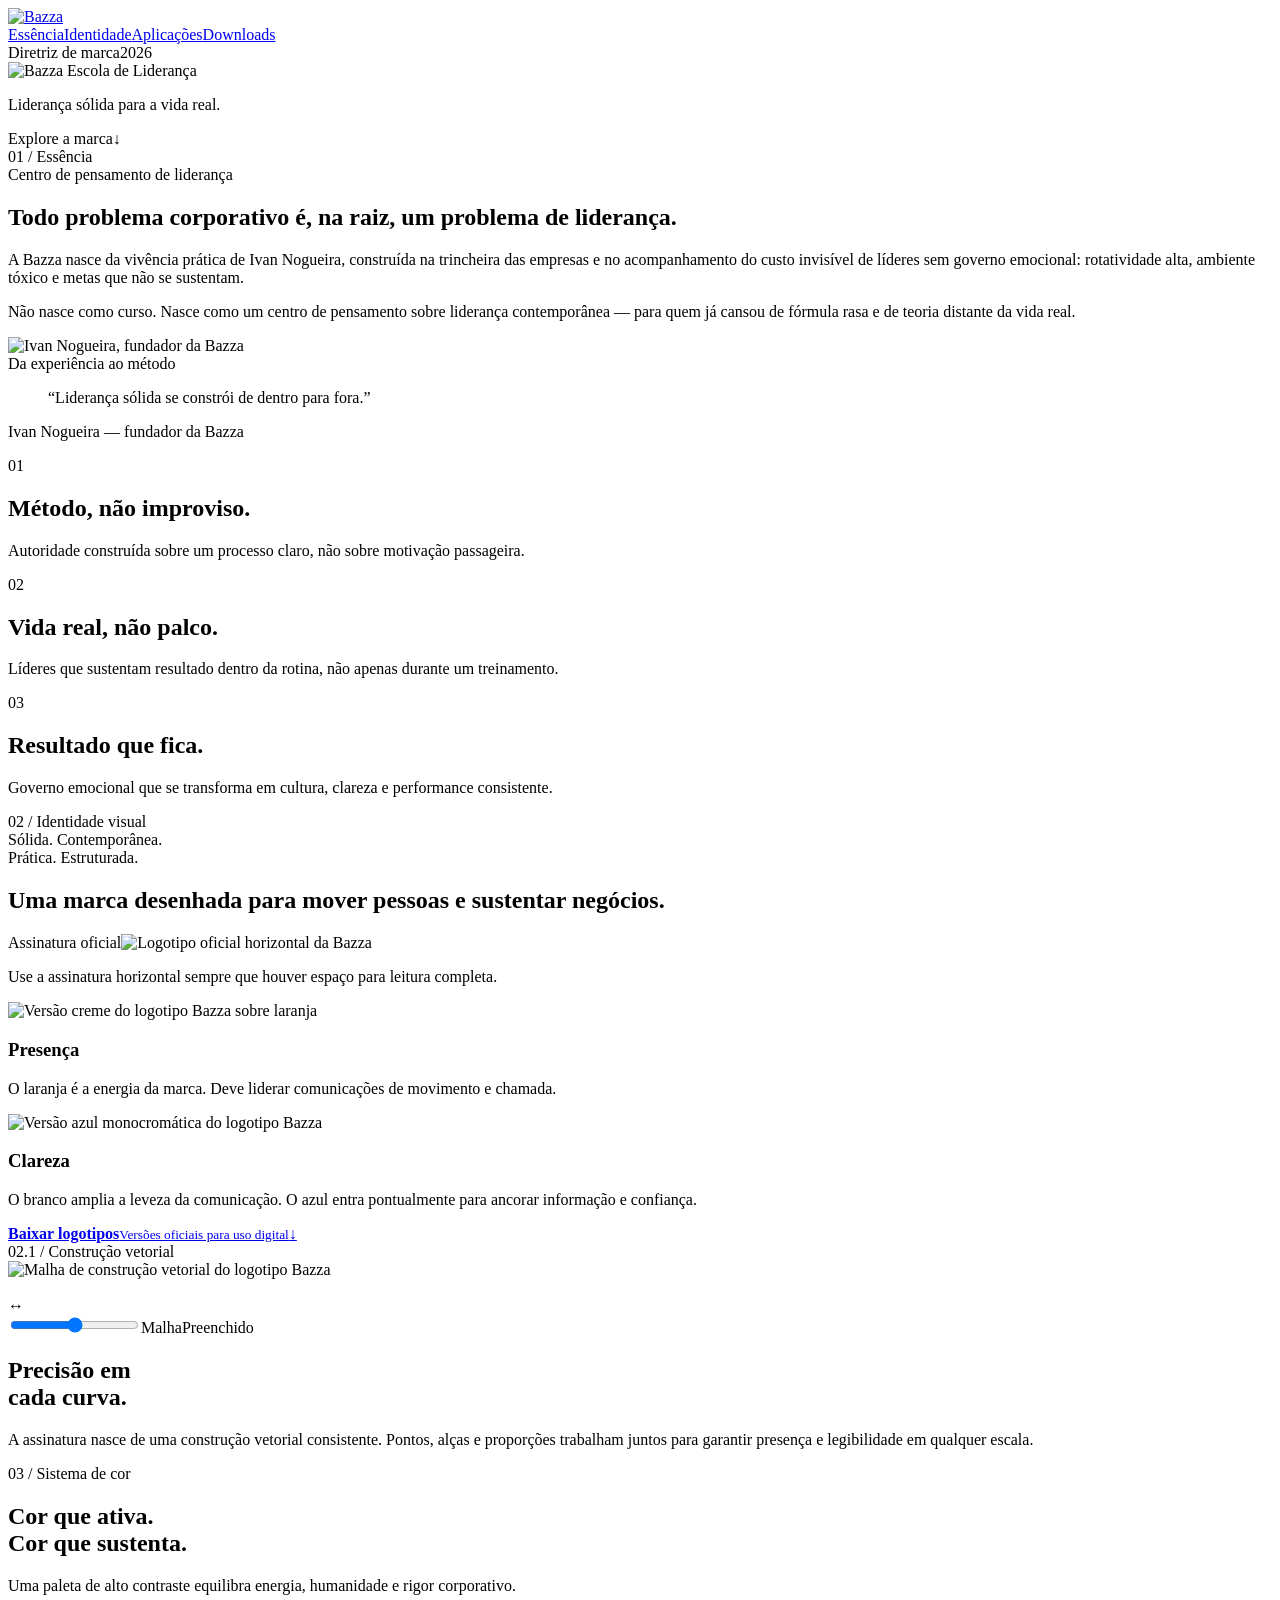
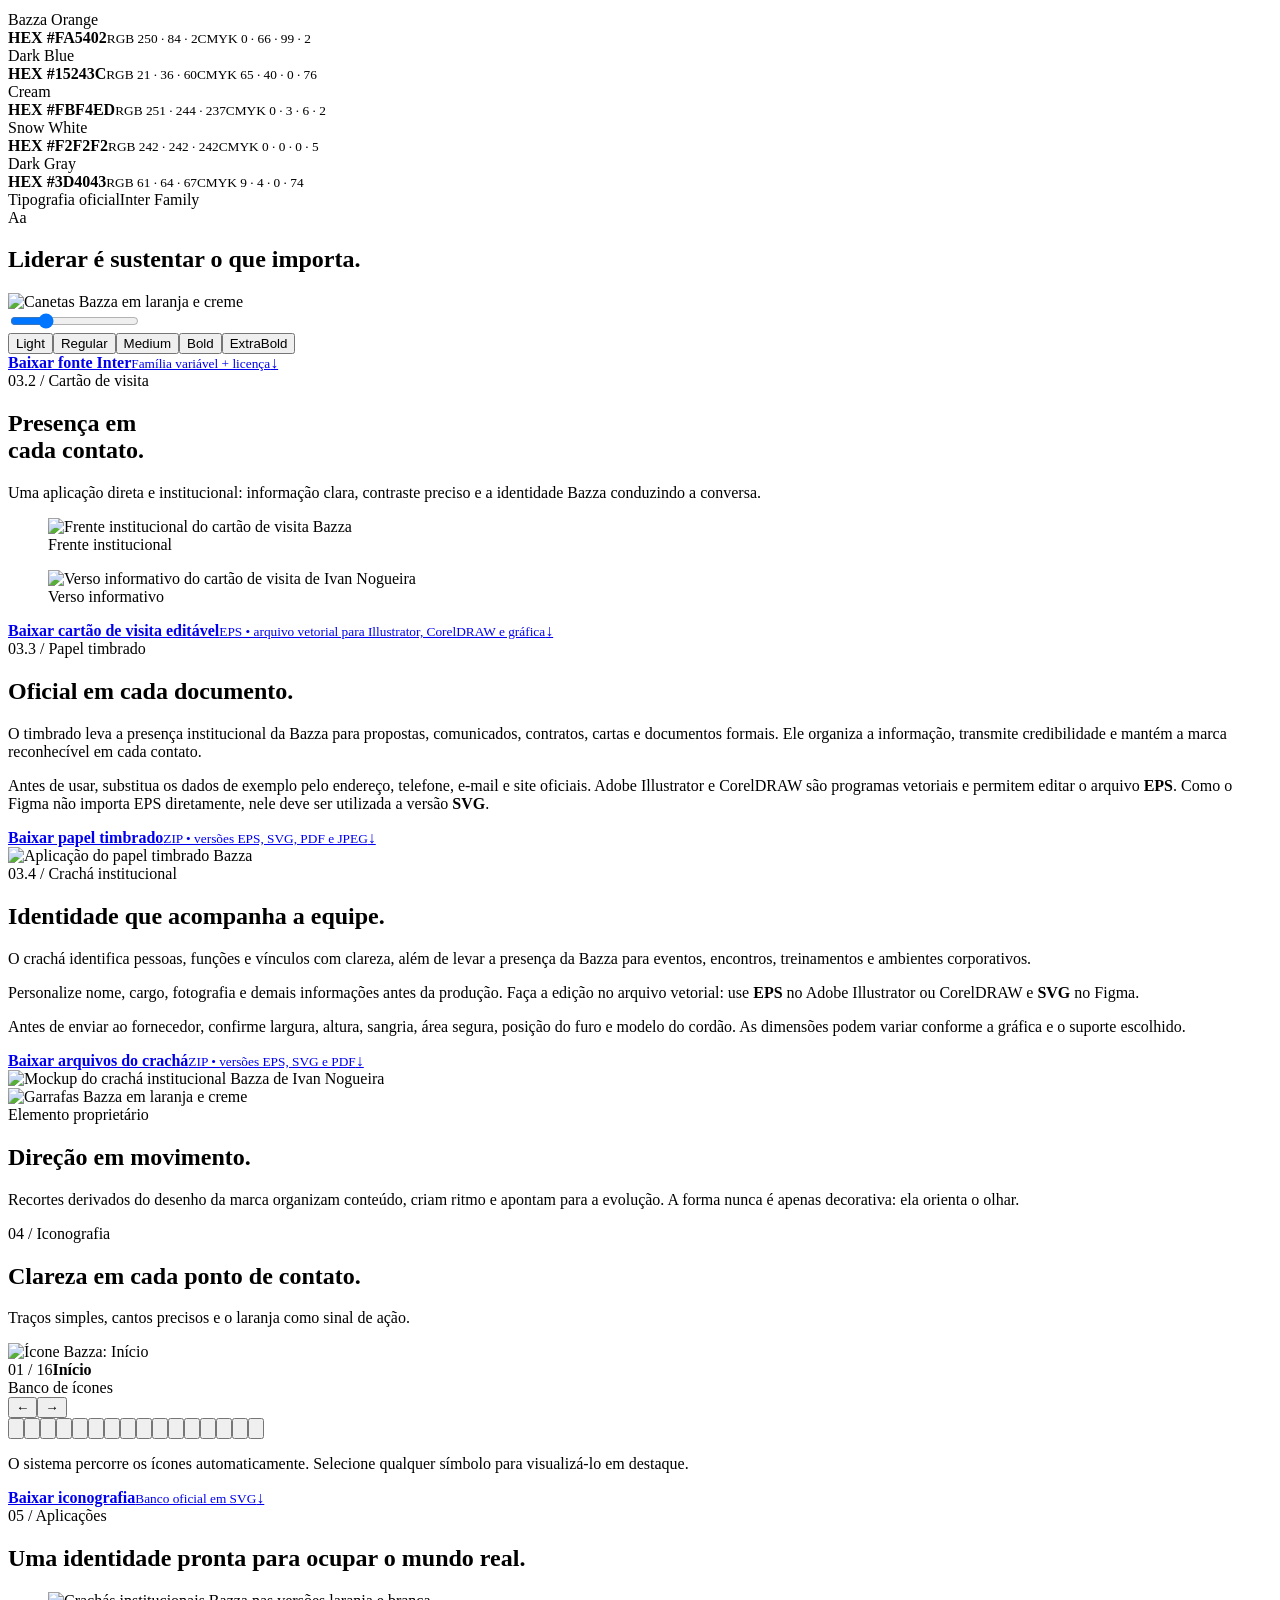
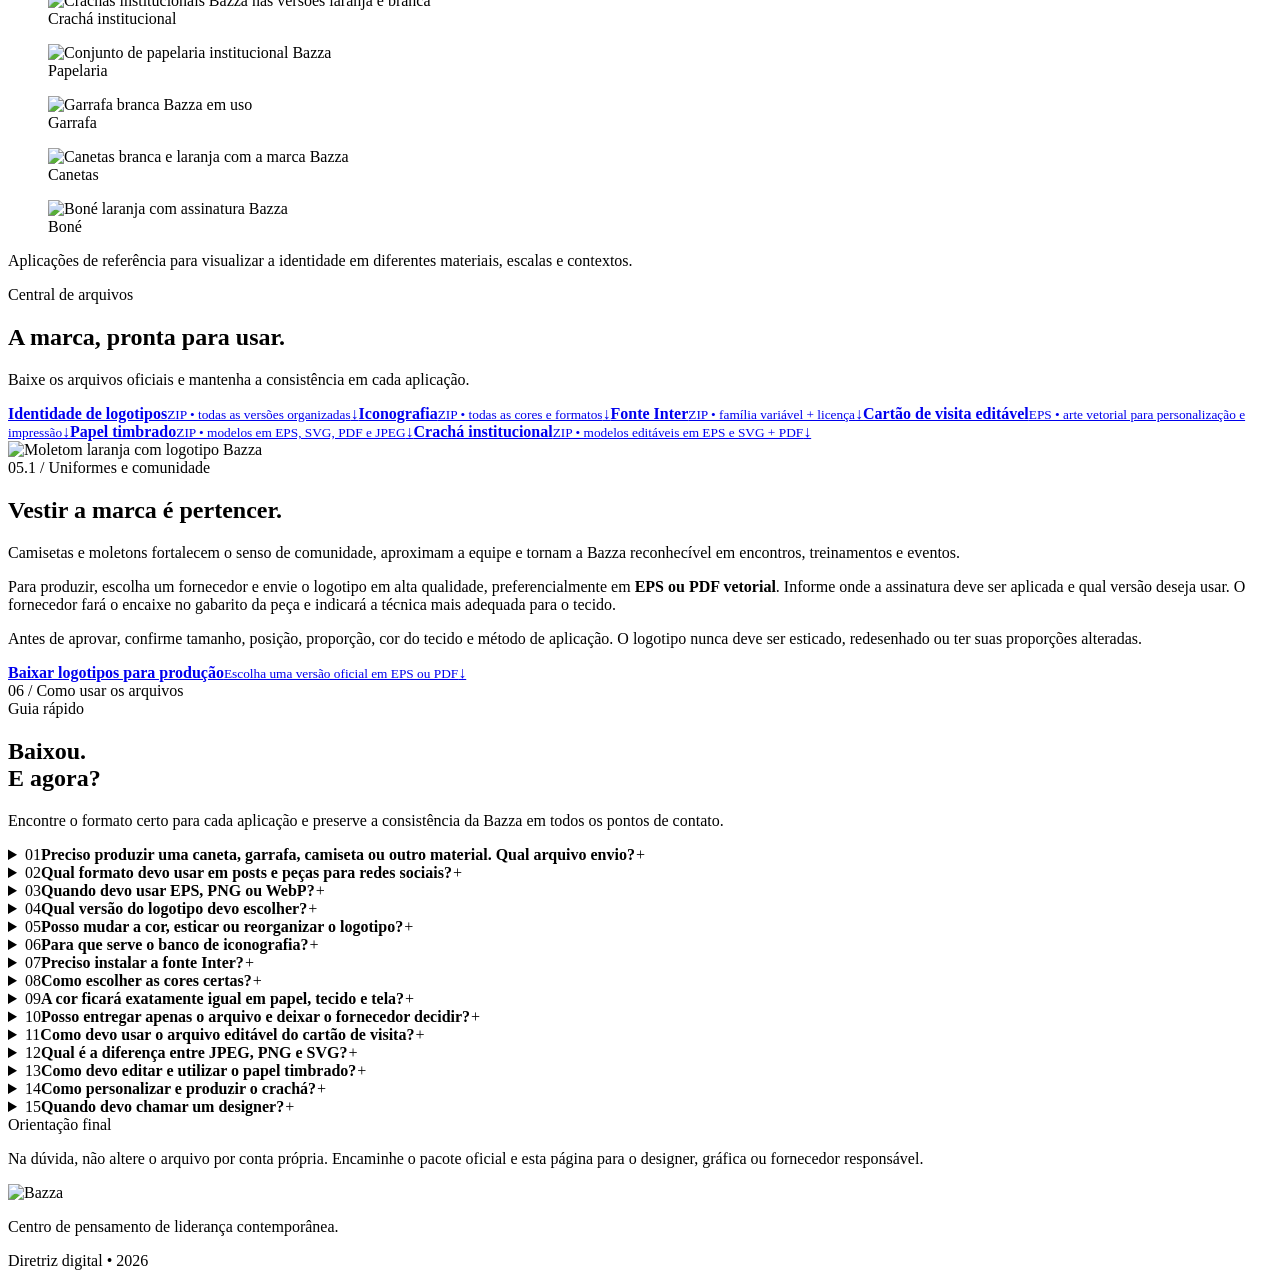
==== commit 878c4131: "Publica nova ordem do bloco de uniformes" ====
--- a/index.html
+++ b/index.html
@@ -1 +1 @@
-<!DOCTYPE html><html lang="pt-BR"><head><meta charSet="utf-8"/><meta name="viewport" content="width=device-width, initial-scale=1"/><link rel="preload" href="/idv/bazza/_next/static/media/Inter_Variable-s.p.0oy~rb7-bgeiw.ttf" as="font" crossorigin="" type="font/ttf"/><link rel="preload" href="/idv/bazza/assets/logos/oficial-reduzido.webp" as="image"/><link rel="preload" href="/idv/bazza/assets/logos/oficial-horizontal.webp" as="image"/><link rel="preload" href="/idv/bazza/assets/ivan-nogueira-bazza.jpg" as="image"/><link rel="preload" href="/idv/bazza/assets/logos/creme-stacked.webp" as="image"/><link rel="preload" href="/idv/bazza/assets/logos/azul-horizontal.webp" as="image"/><link rel="preload" as="image" href="/idv/bazza/assets/motion/bazza-construcao-vetorial.svg"/><link rel="preload" as="image" href="/idv/bazza/assets/motion/bazza-logotipo-preenchido.svg"/><link rel="preload" as="image" href="/idv/bazza/assets/mockup-canetas-bazza.png"/><link rel="preload" href="/idv/bazza/assets/cards/bazza-cartao-frente.svg" as="image"/><link rel="preload" href="/idv/bazza/assets/cards/bazza-cartao-verso.svg" as="image"/><link rel="stylesheet" href="/idv/bazza/_next/static/chunks/08v4u233xmwos.css" data-precedence="next"/><link rel="preload" as="script" fetchPriority="low" href="/idv/bazza/_next/static/chunks/0ht900cau6_ur.js"/><script src="/idv/bazza/_next/static/chunks/0v57ai-0~5gwf.js" async=""></script><script src="/idv/bazza/_next/static/chunks/07lhk_q6pmm3r.js" async=""></script><script src="/idv/bazza/_next/static/chunks/turbopack-00b43z4cm7wac.js" async=""></script><script src="/idv/bazza/_next/static/chunks/0dbhjjzl8qfwv.js" async=""></script><script src="/idv/bazza/_next/static/chunks/0wy0z6swlllfc.js" async=""></script><link rel="preload" href="/idv/bazza/assets/timbrado-bazza-mockup.png" as="image"/><link rel="preload" href="/idv/bazza/assets/cracha-bazza-mockup.png" as="image"/><link rel="preload" href="/idv/bazza/assets/moletom-bazza.png" as="image"/><link rel="preload" href="/idv/bazza/assets/mockup-garrafas-bazza.png" as="image"/><link rel="preload" href="/idv/bazza/assets/logos/creme-reduzido.webp" as="image"/><link rel="preload" as="image" href="/idv/bazza/assets/icons/04_home_laranja-detalhe-azul.svg"/><link rel="preload" as="image" href="/idv/bazza/assets/icons/35_profile_laranja-detalhe-azul.svg"/><link rel="preload" as="image" href="/idv/bazza/assets/icons/11_volume_laranja-detalhe-azul.svg"/><link rel="preload" as="image" href="/idv/bazza/assets/icons/12_message_laranja-detalhe-azul.svg"/><link rel="preload" as="image" href="/idv/bazza/assets/icons/30_device_laranja-detalhe-azul.svg"/><link rel="preload" as="image" href="/idv/bazza/assets/icons/13_contact-card_laranja-detalhe-azul.svg"/><link rel="preload" as="image" href="/idv/bazza/assets/icons/01_back-arrow_laranja-detalhe-azul.svg"/><link rel="preload" as="image" href="/idv/bazza/assets/icons/18_sync_laranja-detalhe-azul.svg"/><link rel="preload" as="image" href="/idv/bazza/assets/icons/15_global_laranja-detalhe-azul.svg"/><link rel="preload" as="image" href="/idv/bazza/assets/icons/28_save_laranja-detalhe-azul.svg"/><link rel="preload" as="image" href="/idv/bazza/assets/icons/22_settings_laranja-detalhe-azul.svg"/><link rel="preload" as="image" href="/idv/bazza/assets/icons/33_fingerprint_laranja-detalhe-azul.svg"/><link rel="preload" as="image" href="/idv/bazza/assets/icons/37_search_laranja-detalhe-azul.svg"/><link rel="preload" as="image" href="/idv/bazza/assets/icons/17_lock_laranja-detalhe-azul.svg"/><link rel="preload" as="image" href="/idv/bazza/assets/icons/26_notification_laranja-detalhe-azul.svg"/><link rel="preload" as="image" href="/idv/bazza/assets/icons/29_verified_laranja-detalhe-azul.svg"/><meta name="next-size-adjust" content=""/><title>Bazza — Diretriz de Marca</title><meta name="description" content="A identidade da Bazza Escola de Liderança: estratégia, sistema visual e arquivos oficiais."/><meta property="og:title" content="Bazza — Diretriz de Marca"/><meta property="og:description" content="Liderança sólida para a vida real."/><meta property="og:image" content="http://localhost:3000/idv/bazza/og.png"/><meta property="og:image:width" content="1536"/><meta property="og:image:height" content="912"/><meta property="og:image:alt" content="Bazza - Liderança sólida para a vida real"/><meta name="twitter:card" content="summary_large_image"/><meta name="twitter:title" content="Bazza — Diretriz de Marca"/><meta name="twitter:description" content="Liderança sólida para a vida real."/><meta name="twitter:image" content="http://localhost:3000/idv/bazza/og.png"/><link rel="icon" href="/idv/bazza/assets/logos/oficial-reduzido.webp"/><script src="/idv/bazza/_next/static/chunks/03~yq9q893hmn.js" noModule=""></script></head><body class="inter_d60987df-module__ubgtyq__variable"><div hidden=""><!--$--><!--/$--></div><main><header class="nav"><a class="navBrand" href="#top" aria-label="Voltar ao início"><img src="/idv/bazza/assets/logos/oficial-reduzido.webp" alt="Bazza"/></a><nav aria-label="Navegação principal"><a href="#essencia">Essência</a><a href="#identidade">Identidade</a><a href="#aplicacoes">Aplicações</a><a class="navDownload" href="#downloads">Downloads</a></nav></header><section class="hero" id="top"><div class="heroMeta"><span>Diretriz de marca</span><span>2026</span></div><div class="heroLogo"><div class="heroAnimationFrame"><div class="heroAnimation" role="img" aria-label="Animação da assinatura Bazza Escola de Liderança"></div></div><img class="heroStatic" src="/idv/bazza/assets/logos/oficial-horizontal.webp" alt="Bazza Escola de Liderança"/></div><p class="heroStatement">Liderança sólida para a vida real.</p><div class="heroScroll" aria-hidden="true"><span>Explore a marca</span><b>↓</b></div></section><section class="manifesto" id="essencia"><div class="sectionIndex">01 / Essência</div><div class="manifestoLead"><span class="eyebrow">Centro de pensamento de liderança</span><h1>Todo problema corporativo é, na raiz, um problema de liderança.</h1></div><div class="manifestoBody"><p>A Bazza nasce da vivência prática de Ivan Nogueira, construída na trincheira das empresas e no acompanhamento do custo invisível de líderes sem governo emocional: rotatividade alta, ambiente tóxico e metas que não se sustentam.</p><p>Não nasce como curso. Nasce como um centro de pensamento sobre liderança contemporânea — para quem já cansou de fórmula rasa e de teoria distante da vida real.</p></div></section><section class="founderPanel"><img src="/idv/bazza/assets/ivan-nogueira-bazza.jpg" alt="Ivan Nogueira, fundador da Bazza"/><div class="founderQuote"><span>Da experiência ao método</span><blockquote>“Liderança sólida se constrói de dentro para fora.”</blockquote><p>Ivan Nogueira — fundador da Bazza</p></div></section><section class="pillars"><article><span>01</span><h2>Método, não improviso.</h2><p>Autoridade construída sobre um processo claro, não sobre motivação passageira.</p></article><article><span>02</span><h2>Vida real, não palco.</h2><p>Líderes que sustentam resultado dentro da rotina, não apenas durante um treinamento.</p></article><article><span>03</span><h2>Resultado que fica.</h2><p>Governo emocional que se transforma em cultura, clareza e performance consistente.</p></article></section><section class="identity" id="identidade"><div class="sectionIndex light">02 / Identidade visual</div><div class="identityTitle"><span>Sólida. Contemporânea.<br/>Prática. Estruturada.</span><h2>Uma marca desenhada para mover pessoas e sustentar negócios.</h2></div><div class="logoStage"><span>Assinatura oficial</span><img src="/idv/bazza/assets/logos/oficial-horizontal.webp" alt="Logotipo oficial horizontal da Bazza"/><p>Use a assinatura horizontal sempre que houver espaço para leitura completa.</p></div><div class="logoRules"><article><div class="ruleCanvas orangeCanvas"><img src="/idv/bazza/assets/logos/creme-stacked.webp" alt="Versão creme do logotipo Bazza sobre laranja"/></div><h3>Presença</h3><p>O laranja é a energia da marca. Deve liderar comunicações de movimento e chamada.</p></article><article><div class="ruleCanvas whiteCanvas"><img src="/idv/bazza/assets/logos/azul-horizontal.webp" alt="Versão azul monocromática do logotipo Bazza"/></div><h3>Clareza</h3><p>O branco amplia a leveza da comunicação. O azul entra pontualmente para ancorar informação e confiança.</p></article></div><a class="sectionDownload creamDownload" href="/idv/bazza/downloads/bazza-logotipos.zip" download=""><span><b>Baixar logotipos</b><small>Versões oficiais para uso digital</small></span><i>↓</i></a></section><section class="vectorConstruction"><div class="vectorMeta"><span>02.1 / Construção vetorial</span></div><div class="vectorCanvas"><div class="vectorCompare" style="--divider:50%"><img class="vectorMesh" src="/idv/bazza/assets/motion/bazza-construcao-vetorial.svg" alt="Malha de construção vetorial do logotipo Bazza"/><div class="vectorFilled" aria-hidden="true"><img src="/idv/bazza/assets/motion/bazza-logotipo-preenchido.svg" alt=""/></div><div class="vectorDivider" aria-hidden="true"><span>↔</span></div><input type="range" min="0" max="100" aria-label="Compare o logotipo preenchido com sua malha de construção" value="50"/><span class="compareLabel meshLabel">Malha</span><span class="compareLabel filledLabel">Preenchido</span></div></div><div class="vectorCaption"><h2>Precisão em<br/>cada curva.</h2><p>A assinatura nasce de uma construção vetorial consistente. Pontos, alças e proporções trabalham juntos para garantir presença e legibilidade em qualquer escala.</p></div></section><section class="palette"><div class="sectionIndex">03 / Sistema de cor</div><div class="paletteIntro"><h2>Cor que ativa.<br/>Cor que sustenta.</h2><p>Uma paleta de alto contraste equilibra energia, humanidade e rigor corporativo.</p></div><div class="colorGrid"><article class="swatch orange"><span>Bazza Orange</span><div class="colorCodes"><b>HEX <!-- -->#FA5402</b><small>RGB <!-- -->250 · 84 · 2</small><small>CMYK <!-- -->0 · 66 · 99 · 2</small></div></article><article class="swatch blue"><span>Dark Blue</span><div class="colorCodes"><b>HEX <!-- -->#15243C</b><small>RGB <!-- -->21 · 36 · 60</small><small>CMYK <!-- -->65 · 40 · 0 · 76</small></div></article><article class="swatch cream"><span>Cream</span><div class="colorCodes"><b>HEX <!-- -->#FBF4ED</b><small>RGB <!-- -->251 · 244 · 237</small><small>CMYK <!-- -->0 · 3 · 6 · 2</small></div></article><article class="swatch snow"><span>Snow White</span><div class="colorCodes"><b>HEX <!-- -->#F2F2F2</b><small>RGB <!-- -->242 · 242 · 242</small><small>CMYK <!-- -->0 · 0 · 0 · 5</small></div></article><article class="swatch gray"><span>Dark Gray</span><div class="colorCodes"><b>HEX <!-- -->#3D4043</b><small>RGB <!-- -->61 · 64 · 67</small><small>CMYK <!-- -->9 · 4 · 0 · 74</small></div></article></div></section><section class="typeSection"><div class="typeMeta"><span>Tipografia oficial</span><span>Inter Family</span></div><div class="typeSpecimen" style="font-weight:400"><span>Aa</span><h2>Liderar é sustentar o que importa.</h2><img class="typePen" src="/idv/bazza/assets/mockup-canetas-bazza.png" alt="Canetas Bazza em laranja e creme"/></div><div class="weightControl"><input aria-label="Escolha o peso da fonte Inter" type="range" min="0" max="4" step="1" value="1"/><div class="weights"><button class="">Light</button><button class="isActive">Regular</button><button class="">Medium</button><button class="">Bold</button><button class="">ExtraBold</button></div></div><a class="sectionDownload orangeDownload" href="/idv/bazza/downloads/inter-font-bazza.zip" download=""><span><b>Baixar fonte Inter</b><small>Família variável + licença</small></span><i>↓</i></a></section><section class="businessCards"><div class="sectionIndex">03.2 / Cartão de visita</div><div class="businessCardsIntro"><h2>Presença em<br/>cada contato.</h2><p>Uma aplicação direta e institucional: informação clara, contraste preciso e a identidade Bazza conduzindo a conversa.</p></div><div class="businessCardsStage"><figure class="cardFront"><img src="/idv/bazza/assets/cards/bazza-cartao-frente.svg" alt="Frente institucional do cartão de visita Bazza"/><figcaption>Frente institucional</figcaption></figure><figure class="cardBack"><img src="/idv/bazza/assets/cards/bazza-cartao-verso.svg" alt="Verso informativo do cartão de visita de Ivan Nogueira"/><figcaption>Verso informativo</figcaption></figure></div><a class="sectionDownload orangeDownload" href="/idv/bazza/downloads/cartao-de-visita-bazza-editavel.eps" download=""><span><b>Baixar cartão de visita editável</b><small>EPS • arquivo vetorial para Illustrator, CorelDRAW e gráfica</small></span><i>↓</i></a></section><section class="letterheadSection"><div class="letterheadCopy"><span>03.3 / Papel timbrado</span><h2>Oficial em cada documento.</h2><p>O timbrado leva a presença institucional da Bazza para propostas, comunicados, contratos, cartas e documentos formais. Ele organiza a informação, transmite credibilidade e mantém a marca reconhecível em cada contato.</p><p>Antes de usar, substitua os dados de exemplo pelo endereço, telefone, e-mail e site oficiais. Adobe Illustrator e CorelDRAW são programas vetoriais e permitem editar o arquivo <strong>EPS</strong>. Como o Figma não importa EPS diretamente, nele deve ser utilizada a versão <strong>SVG</strong>.</p><a class="sectionDownload creamDownload" href="/idv/bazza/downloads/timbrado-bazza-aplicacao.zip" download=""><span><b>Baixar papel timbrado</b><small>ZIP • versões EPS, SVG, PDF e JPEG</small></span><i>↓</i></a></div><div class="letterheadMockup"><img src="/idv/bazza/assets/timbrado-bazza-mockup.png" alt="Aplicação do papel timbrado Bazza"/></div></section><section class="badgeSection"><div class="badgeCopy"><div class="sectionIndex">03.4 / Crachá institucional</div><h2>Identidade que acompanha a equipe.</h2><p>O crachá identifica pessoas, funções e vínculos com clareza, além de levar a presença da Bazza para eventos, encontros, treinamentos e ambientes corporativos.</p><p>Personalize nome, cargo, fotografia e demais informações antes da produção. Faça a edição no arquivo vetorial: use <strong>EPS</strong> no Adobe Illustrator ou CorelDRAW e <strong>SVG</strong> no Figma.</p><p>Antes de enviar ao fornecedor, confirme largura, altura, sangria, área segura, posição do furo e modelo do cordão. As dimensões podem variar conforme a gráfica e o suporte escolhido.</p><a class="sectionDownload orangeDownload" href="/idv/bazza/downloads/cracha-bazza.zip" download=""><span><b>Baixar arquivos do crachá</b><small>ZIP • versões EPS, SVG e PDF</small></span><i>↓</i></a></div><div class="badgeMockupStage"><img src="/idv/bazza/assets/cracha-bazza-mockup.png" alt="Mockup do crachá institucional Bazza de Ivan Nogueira"/></div></section><section class="uniformSection"><div class="uniformStage" aria-label="Aplicações da marca Bazza em uniforme"><img class="uniformSweater" src="/idv/bazza/assets/moletom-bazza.png" alt="Moletom laranja com logotipo Bazza"/></div><div class="uniformCopy"><span>03.5 / Uniformes e comunidade</span><h2>Vestir a marca é pertencer.</h2><p>Camisetas e moletons fortalecem o senso de comunidade, aproximam a equipe e tornam a Bazza reconhecível em encontros, treinamentos e eventos.</p><p>Para produzir, escolha um fornecedor e envie o logotipo em alta qualidade, preferencialmente em <strong>EPS ou PDF vetorial</strong>. Informe onde a assinatura deve ser aplicada e qual versão deseja usar. O fornecedor fará o encaixe no gabarito da peça e indicará a técnica mais adequada para o tecido.</p><p>Antes de aprovar, confirme tamanho, posição, proporção, cor do tecido e método de aplicação. O logotipo nunca deve ser esticado, redesenhado ou ter suas proporções alteradas.</p><a class="sectionDownload creamDownload" href="#downloads"><span><b>Baixar logotipos para produção</b><small>Escolha uma versão oficial em EPS ou PDF</small></span><i>↓</i></a></div></section><section class="graphicSystem"><div class="bottleStage"><img src="/idv/bazza/assets/mockup-garrafas-bazza.png" alt="Garrafas Bazza em laranja e creme"/></div><div class="graphicCopy"><span>Elemento proprietário</span><h2>Direção em movimento.</h2><p>Recortes derivados do desenho da marca organizam conteúdo, criam ritmo e apontam para a evolução. A forma nunca é apenas decorativa: ela orienta o olhar.</p></div></section><section class="iconography"><div class="sectionIndex">04 / Iconografia</div><div class="iconIntro"><h2>Clareza em cada ponto de contato.</h2><p>Traços simples, cantos precisos e o laranja como sinal de ação.</p></div><div class="iconExperience"><div class="iconFocus"><div class="constructionGrid" aria-hidden="true"></div><img src="/idv/bazza/assets/icons/04_home_laranja-detalhe-azul.svg" alt="Ícone Bazza: Início"/><div class="iconFocusMeta"><span>01<!-- --> / <!-- -->16</span><b>Início</b></div></div><div class="iconBank"><div class="iconBankHeader"><span>Banco de ícones</span><div><button aria-label="Ícone anterior">←</button><button aria-label="Próximo ícone">→</button></div></div><div class="iconBankGrid"><button class="isActive" aria-label="Mostrar ícone Início" aria-current="true"><span class="iconLight"></span><img src="/idv/bazza/assets/icons/04_home_laranja-detalhe-azul.svg" alt="" aria-hidden="true"/></button><button class="" aria-label="Mostrar ícone Perfil"><span class="iconLight"></span><img src="/idv/bazza/assets/icons/35_profile_laranja-detalhe-azul.svg" alt="" aria-hidden="true"/></button><button class="" aria-label="Mostrar ícone Voz"><span class="iconLight"></span><img src="/idv/bazza/assets/icons/11_volume_laranja-detalhe-azul.svg" alt="" aria-hidden="true"/></button><button class="" aria-label="Mostrar ícone Conversa"><span class="iconLight"></span><img src="/idv/bazza/assets/icons/12_message_laranja-detalhe-azul.svg" alt="" aria-hidden="true"/></button><button class="" aria-label="Mostrar ícone Conteúdo"><span class="iconLight"></span><img src="/idv/bazza/assets/icons/30_device_laranja-detalhe-azul.svg" alt="" aria-hidden="true"/></button><button class="" aria-label="Mostrar ícone Conexão"><span class="iconLight"></span><img src="/idv/bazza/assets/icons/13_contact-card_laranja-detalhe-azul.svg" alt="" aria-hidden="true"/></button><button class="" aria-label="Mostrar ícone Direção"><span class="iconLight"></span><img src="/idv/bazza/assets/icons/01_back-arrow_laranja-detalhe-azul.svg" alt="" aria-hidden="true"/></button><button class="" aria-label="Mostrar ícone Evolução"><span class="iconLight"></span><img src="/idv/bazza/assets/icons/18_sync_laranja-detalhe-azul.svg" alt="" aria-hidden="true"/></button><button class="" aria-label="Mostrar ícone Mundo"><span class="iconLight"></span><img src="/idv/bazza/assets/icons/15_global_laranja-detalhe-azul.svg" alt="" aria-hidden="true"/></button><button class="" aria-label="Mostrar ícone Material"><span class="iconLight"></span><img src="/idv/bazza/assets/icons/28_save_laranja-detalhe-azul.svg" alt="" aria-hidden="true"/></button><button class="" aria-label="Mostrar ícone Estratégia"><span class="iconLight"></span><img src="/idv/bazza/assets/icons/22_settings_laranja-detalhe-azul.svg" alt="" aria-hidden="true"/></button><button class="" aria-label="Mostrar ícone Identidade"><span class="iconLight"></span><img src="/idv/bazza/assets/icons/33_fingerprint_laranja-detalhe-azul.svg" alt="" aria-hidden="true"/></button><button class="" aria-label="Mostrar ícone Busca"><span class="iconLight"></span><img src="/idv/bazza/assets/icons/37_search_laranja-detalhe-azul.svg" alt="" aria-hidden="true"/></button><button class="" aria-label="Mostrar ícone Segurança"><span class="iconLight"></span><img src="/idv/bazza/assets/icons/17_lock_laranja-detalhe-azul.svg" alt="" aria-hidden="true"/></button><button class="" aria-label="Mostrar ícone Atenção"><span class="iconLight"></span><img src="/idv/bazza/assets/icons/26_notification_laranja-detalhe-azul.svg" alt="" aria-hidden="true"/></button><button class="" aria-label="Mostrar ícone Confiança"><span class="iconLight"></span><img src="/idv/bazza/assets/icons/29_verified_laranja-detalhe-azul.svg" alt="" aria-hidden="true"/></button></div><p>O sistema percorre os ícones automaticamente. Selecione qualquer símbolo para visualizá-lo em destaque.</p></div></div><a class="sectionDownload orangeDownload" href="/idv/bazza/downloads/bazza-iconografia.zip" download=""><span><b>Baixar iconografia</b><small>Banco oficial em SVG</small></span><i>↓</i></a></section><section class="applications" id="aplicacoes"><div class="sectionIndex light">05 / Aplicações</div><h2>Uma identidade pronta para ocupar o mundo real.</h2><div class="applicationGallery"><figure class="applicationCard applicationBadge"><img src="/idv/bazza/assets/aplicacao-cracha.webp" alt="Crachás institucionais Bazza nas versões laranja e branca" loading="lazy"/><figcaption>Crachá institucional</figcaption></figure><figure class="applicationCard applicationStationery"><img src="/idv/bazza/assets/aplicacao-papelaria.webp" alt="Conjunto de papelaria institucional Bazza" loading="lazy"/><figcaption>Papelaria</figcaption></figure><figure class="applicationCard applicationBottle"><img src="/idv/bazza/assets/aplicacao-garrafa.webp" alt="Garrafa branca Bazza em uso" loading="lazy"/><figcaption>Garrafa</figcaption></figure><figure class="applicationCard applicationPens"><img src="/idv/bazza/assets/aplicacao-canetas.webp" alt="Canetas branca e laranja com a marca Bazza" loading="lazy"/><figcaption>Canetas</figcaption></figure><figure class="applicationCard applicationCap"><img src="/idv/bazza/assets/aplicacao-bone.webp" alt="Boné laranja com assinatura Bazza" loading="lazy"/><figcaption>Boné</figcaption></figure></div><p class="applicationsNote">Aplicações de referência para visualizar a identidade em diferentes materiais, escalas e contextos.</p></section><section class="downloads" id="downloads"><div><span class="eyebrow">Central de arquivos</span><h2>A marca, pronta para usar.</h2><p>Baixe os arquivos oficiais e mantenha a consistência em cada aplicação.</p></div><div class="downloadList"><a href="/idv/bazza/downloads/bazza-logotipos.zip" download=""><span><b>Identidade de logotipos</b><small>ZIP • todas as versões organizadas</small></span><i>↓</i></a><a href="/idv/bazza/downloads/bazza-iconografia.zip" download=""><span><b>Iconografia</b><small>ZIP • todas as cores e formatos</small></span><i>↓</i></a><a href="/idv/bazza/downloads/inter-font-bazza.zip" download=""><span><b>Fonte Inter</b><small>ZIP • família variável + licença</small></span><i>↓</i></a><a href="/idv/bazza/downloads/cartao-de-visita-bazza-editavel.eps" download=""><span><b>Cartão de visita editável</b><small>EPS • arte vetorial para personalização e impressão</small></span><i>↓</i></a><a href="/idv/bazza/downloads/timbrado-bazza-aplicacao.zip" download=""><span><b>Papel timbrado</b><small>ZIP • modelos em EPS, SVG, PDF e JPEG</small></span><i>↓</i></a><a href="/idv/bazza/downloads/cracha-bazza.zip" download=""><span><b>Crachá institucional</b><small>ZIP • modelos editáveis em EPS e SVG + PDF</small></span><i>↓</i></a></div></section><section class="brandHelp"><div class="sectionIndex">06 / Como usar os arquivos</div><div class="brandHelpIntro"><div><span class="eyebrow">Guia rápido</span><h2>Baixou.<br/>E agora?</h2></div><p>Encontre o formato certo para cada aplicação e preserve a consistência da Bazza em todos os pontos de contato.</p></div><div class="faqList"><details><summary><span>01</span><b>Preciso produzir uma caneta, garrafa, camiseta ou outro material. Qual arquivo envio?</b><i>+</i></summary><div><p>Baixe o pacote de logotipos e envie a versão em <strong>EPS</strong> para a gráfica ou para a empresa responsável pela produção. O EPS é vetorial, pode ser ampliado sem perder qualidade e é aberto em programas profissionais como Illustrator, CorelDRAW e similares.</p><p>Informe também a cor e o tipo de assinatura desejados. O fornecedor deve preparar a aplicação conforme a área disponível e o processo de impressão.</p></div></details><details><summary><span>02</span><b>Qual formato devo usar em posts e peças para redes sociais?</b><i>+</i></summary><div><p>Para montar peças no Canva, PowerPoint ou editores de imagem, use preferencialmente o <strong>PNG</strong> com fundo transparente. Ele é simples de inserir e mantém boa qualidade em aplicações digitais.</p><p>Evite capturas de tela, imagens copiadas do navegador ou arquivos recebidos pelo WhatsApp, pois eles podem perder resolução.</p></div></details><details><summary><span>03</span><b>Quando devo usar EPS, PNG ou WebP?</b><i>+</i></summary><div class="formatGuide"><p><strong>EPS</strong><br/>Impressão, brindes, fachadas, uniformes e materiais que serão manipulados por uma gráfica ou designer.</p><p><strong>PNG</strong><br/>Apresentações, redes sociais, documentos e peças digitais que precisam de transparência.</p><p><strong>WebP</strong><br/>Sites e páginas digitais. Entrega boa qualidade com arquivo mais leve e carregamento mais rápido.</p></div></details><details><summary><span>04</span><b>Qual versão do logotipo devo escolher?</b><i>+</i></summary><div><p>Use a versão <strong>horizontal</strong> quando houver espaço lateral; a versão <strong>empilhada</strong> em áreas mais quadradas; e a versão <strong>reduzida</strong> em espaços pequenos ou aplicações de apoio.</p><p>Sobre fundos laranja ou azul, use versões claras em branco ou creme. Sobre fundos claros, priorize a versão oficial colorida ou azul. Garanta sempre contraste e leitura.</p></div></details><details><summary><span>05</span><b>Posso mudar a cor, esticar ou reorganizar o logotipo?</b><i>+</i></summary><div><p>Não. Não altere proporções, tipografia, espaçamento, posição dos elementos ou cores. Não aplique contornos, sombras, degradês ou efeitos. Escolha uma das versões oficiais que já acompanha o pacote.</p></div></details><details><summary><span>06</span><b>Para que serve o banco de iconografia?</b><i>+</i></summary><div><p>Os ícones ajudam a organizar informações, indicar ações e criar unidade entre apresentações, redes sociais, materiais didáticos e interfaces digitais. Use-os como apoio à mensagem, mantendo o traço, as proporções e as cores oficiais.</p><p>Evite misturar os ícones da Bazza com bancos de estilos muito diferentes na mesma peça.</p></div></details><details><summary><span>07</span><b>Preciso instalar a fonte Inter?</b><i>+</i></summary><div><p>Sim, se você for editar materiais em programas instalados no computador. Baixe o pacote da fonte e instale os arquivos antes de abrir ou diagramar a peça. Em plataformas como Canva, verifique se a Inter está disponível ou faça o envio da família quando o seu plano permitir.</p></div></details><details><summary><span>08</span><b>Como escolher as cores certas?</b><i>+</i></summary><div><p>Para telas, sites, apresentações e redes sociais, use os códigos <strong>HEX ou RGB</strong>. Para materiais impressos, informe os valores <strong>CMYK</strong> apresentados na paleta e encaminhe esta diretriz ao fornecedor.</p><p>RGB é formado por luz e costuma parecer mais vivo na tela. CMYK é formado por tintas e possui uma gama menor de cores; por isso, o laranja impresso pode ficar menos luminoso que no monitor.</p></div></details><details><summary><span>09</span><b>A cor ficará exatamente igual em papel, tecido e tela?</b><i>+</i></summary><div><p>Não necessariamente. O resultado muda conforme a calibração da tela, tipo de papel, absorção da tinta, tecido, acabamento, iluminação e processo de produção. Papel fosco, papel couché, algodão, poliéster, bordado e serigrafia podem reproduzir o mesmo código de maneiras diferentes.</p><p>Peça sempre uma <strong>prova de cor física</strong> ou uma amostra antes de aprovar grandes quantidades. Os códigos são a referência técnica; a prova confirma o resultado real do material.</p></div></details><details><summary><span>10</span><b>Posso entregar apenas o arquivo e deixar o fornecedor decidir?</b><i>+</i></summary><div><p>Envie o arquivo vetorial e esta diretriz como referência, mas confirme uma prova antes da produção final. Tamanho, contraste, área de proteção e técnica de impressão podem exigir uma decisão profissional.</p></div></details><details><summary><span>11</span><b>Como devo usar o arquivo editável do cartão de visita?</b><i>+</i></summary><div><p>O cartão está disponível em <strong>EPS</strong>, um formato vetorial editável que pode ser aberto em programas profissionais como Adobe Illustrator e CorelDRAW. Outros editores vetoriais, como Affinity Designer e Inkscape, também podem abrir o formato, embora a compatibilidade de alguns recursos deva ser conferida.</p><p>Antes da impressão, confirme com a gráfica o tamanho final do cartão, a sangria, as margens de segurança e o perfil de cor solicitado. Cada gráfica pode trabalhar com medidas e acabamentos diferentes. Adapte a prancheta e a área de sangria, mas <strong>não estique, comprima ou deforme</strong> o cartão, o logotipo ou os textos.</p><p>Para atualizar dados, criar outro formato ou desenvolver um novo layout, procure um designer. Ele poderá preservar as proporções, reorganizar o conteúdo e preparar corretamente o arquivo para impressão.</p></div></details><details><summary><span>12</span><b>Qual é a diferença entre JPEG, PNG e SVG?</b><i>+</i></summary><div class="formatGuide"><p><strong>JPEG</strong><br/>É uma imagem leve, sem transparência, indicada para fotografias, prévias e documentos digitais. Ao ampliar ou salvar repetidamente, pode perder qualidade.</p><p><strong>PNG</strong><br/>Mantém boa qualidade e pode ter fundo transparente. É indicado para logotipos em apresentações, redes sociais e documentos, desde que usado no tamanho adequado.</p><p><strong>SVG</strong><br/>É vetorial e pode ser ampliado sem perder nitidez. É ideal para editar artes, produzir materiais gráficos, usar em sites e enviar a designers ou fornecedores.</p></div></details><details><summary><span>13</span><b>Como devo editar e utilizar o papel timbrado?</b><i>+</i></summary><div><p>Escolha o modelo adequado no pacote e substitua os dados de exemplo pelo endereço, telefone, e-mail e site reais da Bazza. Adobe Illustrator e CorelDRAW trabalham com arquivos vetoriais e permitem abrir e editar o <strong>EPS</strong>. O Figma não importa EPS diretamente; para editar nele, utilize o arquivo <strong>SVG</strong>.</p><p>O PDF pode ser usado como referência ou para impressão após a conferência dos dados. O JPEG serve como prévia e não é a melhor opção para alterações profissionais. Preserve as proporções, margens, alinhamentos, cores e áreas de segurança do documento.</p><p>Se for necessário criar outro tamanho, mudar o layout ou adaptar o timbrado para um sistema específico, procure um designer para manter a identidade e preparar o arquivo corretamente.</p></div></details><details><summary><span>14</span><b>Como personalizar e produzir o crachá?</b><i>+</i></summary><div><p>Edite nome, cargo, fotografia e outras informações necessárias antes de enviar o arquivo para produção. Para trabalhar profissionalmente, abra o <strong>EPS</strong> no Adobe Illustrator ou CorelDRAW; no Figma, utilize o <strong>SVG</strong>. O PDF serve para conferência e aprovação.</p><p>Antes de fechar a arte, peça ao fornecedor o gabarito com as dimensões exatas. Crachás podem variar em largura, altura, cantos, posição do furo, área de sangria e sistema de fixação. Reajuste a prancheta conforme o gabarito, preservando as proporções do logotipo e sem esticar ou deformar os elementos.</p><p>Solicite uma prova antes da produção em quantidade. Se a adaptação exigir mudanças de layout, procure um designer para reorganizar o conteúdo e preparar o arquivo final.</p></div></details><details><summary><span>15</span><b>Quando devo chamar um designer?</b><i>+</i></summary><div><p>Sempre que a aplicação envolver uma nova composição, campanha, material impresso, embalagem, sinalização, peça institucional ou adaptação que não esteja prevista aqui. Os arquivos fornecem a base correta; o designer garante que a identidade seja aplicada com intenção, consistência e qualidade.</p></div></details></div><div class="designerNote"><span>Orientação final</span><p>Na dúvida, não altere o arquivo por conta própria. Encaminhe o pacote oficial e esta página para o designer, gráfica ou fornecedor responsável.</p></div></section><footer><img src="/idv/bazza/assets/logos/creme-reduzido.webp" alt="Bazza"/><p>Centro de pensamento de liderança contemporânea.</p><span>Diretriz digital • 2026</span></footer></main><!--$--><!--/$--><script src="/idv/bazza/_next/static/chunks/0ht900cau6_ur.js" id="_R_" async=""></script><script>(self.__next_f=self.__next_f||[]).push([0])</script><script>self.__next_f.push([1,"1:\"$Sreact.fragment\"\n2:I[39756,[\"/idv/bazza/_next/static/chunks/0dbhjjzl8qfwv.js\"],\"default\"]\n3:I[37457,[\"/idv/bazza/_next/static/chunks/0dbhjjzl8qfwv.js\"],\"default\"]\n4:I[43253,[\"/idv/bazza/_next/static/chunks/0dbhjjzl8qfwv.js\",\"/idv/bazza/_next/static/chunks/0wy0z6swlllfc.js\"],\"BazzaLottie\"]\n19:I[68027,[\"/idv/bazza/_next/static/chunks/0dbhjjzl8qfwv.js\"],\"default\",1]\n:HL[\"/idv/bazza/_next/static/chunks/08v4u233xmwos.css\",\"style\"]\n:HL[\"/idv/bazza/_next/static/media/Inter_Variable-s.p.0oy~rb7-bgeiw.ttf\",\"font\",{\"crossOrigin\":\"\",\"type\":\"font/ttf\"}]\n:HL[\"/idv/bazza/assets/logos/oficial-reduzido.webp\",\"image\"]\n:HL[\"/idv/bazza/assets/logos/oficial-horizontal.webp\",\"image\"]\n:HL[\"/idv/bazza/assets/ivan-nogueira-bazza.jpg\",\"image\"]\n"])</script><script>self.__next_f.push([1,"0:{\"P\":null,\"c\":[\"\",\"\"],\"q\":\"\",\"i\":false,\"f\":[[[\"\",{\"children\":[\"__PAGE__\",{}]},\"$undefined\",\"$undefined\",16],[[\"$\",\"$1\",\"c\",{\"children\":[[[\"$\",\"link\",\"0\",{\"rel\":\"stylesheet\",\"href\":\"/idv/bazza/_next/static/chunks/08v4u233xmwos.css\",\"precedence\":\"next\",\"crossOrigin\":\"$undefined\",\"nonce\":\"$undefined\"}],[\"$\",\"script\",\"script-0\",{\"src\":\"/idv/bazza/_next/static/chunks/0dbhjjzl8qfwv.js\",\"async\":true,\"nonce\":\"$undefined\"}]],[\"$\",\"html\",null,{\"lang\":\"pt-BR\",\"children\":[\"$\",\"body\",null,{\"className\":\"inter_d60987df-module__ubgtyq__variable\",\"children\":[\"$\",\"$L2\",null,{\"parallelRouterKey\":\"children\",\"error\":\"$undefined\",\"errorStyles\":\"$undefined\",\"errorScripts\":\"$undefined\",\"template\":[\"$\",\"$L3\",null,{}],\"templateStyles\":\"$undefined\",\"templateScripts\":\"$undefined\",\"notFound\":[[[\"$\",\"title\",null,{\"children\":\"404: This page could not be found.\"}],[\"$\",\"div\",null,{\"style\":{\"fontFamily\":\"system-ui,\\\"Segoe UI\\\",Roboto,Helvetica,Arial,sans-serif,\\\"Apple Color Emoji\\\",\\\"Segoe UI Emoji\\\"\",\"height\":\"100vh\",\"textAlign\":\"center\",\"display\":\"flex\",\"flexDirection\":\"column\",\"alignItems\":\"center\",\"justifyContent\":\"center\"},\"children\":[\"$\",\"div\",null,{\"children\":[[\"$\",\"style\",null,{\"dangerouslySetInnerHTML\":{\"__html\":\"body{color:#000;background:#fff;margin:0}.next-error-h1{border-right:1px solid rgba(0,0,0,.3)}@media (prefers-color-scheme:dark){body{color:#fff;background:#000}.next-error-h1{border-right:1px solid rgba(255,255,255,.3)}}\"}}],[\"$\",\"h1\",null,{\"className\":\"next-error-h1\",\"style\":{\"display\":\"inline-block\",\"margin\":\"0 20px 0 0\",\"padding\":\"0 23px 0 0\",\"fontSize\":24,\"fontWeight\":500,\"verticalAlign\":\"top\",\"lineHeight\":\"49px\"},\"children\":404}],[\"$\",\"div\",null,{\"style\":{\"display\":\"inline-block\"},\"children\":[\"$\",\"h2\",null,{\"style\":{\"fontSize\":14,\"fontWeight\":400,\"lineHeight\":\"49px\",\"margin\":0},\"children\":\"This page could not be found.\"}]}]]}]}]],[]],\"forbidden\":\"$undefined\",\"unauthorized\":\"$undefined\"}]}]}]]}],{\"children\":[[\"$\",\"$1\",\"c\",{\"children\":[[\"$\",\"main\",null,{\"children\":[[\"$\",\"header\",null,{\"className\":\"nav\",\"children\":[[\"$\",\"a\",null,{\"className\":\"navBrand\",\"href\":\"#top\",\"aria-label\":\"Voltar ao início\",\"children\":[\"$\",\"img\",null,{\"src\":\"/idv/bazza/assets/logos/oficial-reduzido.webp\",\"alt\":\"Bazza\"}]}],[\"$\",\"nav\",null,{\"aria-label\":\"Navegação principal\",\"children\":[[\"$\",\"a\",null,{\"href\":\"#essencia\",\"children\":\"Essência\"}],[\"$\",\"a\",null,{\"href\":\"#identidade\",\"children\":\"Identidade\"}],[\"$\",\"a\",null,{\"href\":\"#aplicacoes\",\"children\":\"Aplicações\"}],[\"$\",\"a\",null,{\"className\":\"navDownload\",\"href\":\"#downloads\",\"children\":\"Downloads\"}]]}]]}],[\"$\",\"section\",null,{\"className\":\"hero\",\"id\":\"top\",\"children\":[[\"$\",\"div\",null,{\"className\":\"heroMeta\",\"children\":[[\"$\",\"span\",null,{\"children\":\"Diretriz de marca\"}],[\"$\",\"span\",null,{\"children\":\"2026\"}]]}],[\"$\",\"div\",null,{\"className\":\"heroLogo\",\"children\":[[\"$\",\"div\",null,{\"className\":\"heroAnimationFrame\",\"children\":[\"$\",\"$L4\",null,{\"className\":\"heroAnimation\",\"src\":\"/idv/bazza/assets/motion/bazza-assinatura.json\",\"label\":\"Animação da assinatura Bazza Escola de Liderança\"}]}],[\"$\",\"img\",null,{\"className\":\"heroStatic\",\"src\":\"/idv/bazza/assets/logos/oficial-horizontal.webp\",\"alt\":\"Bazza Escola de Liderança\"}]]}],[\"$\",\"p\",null,{\"className\":\"heroStatement\",\"children\":\"Liderança sólida para a vida real.\"}],[\"$\",\"div\",null,{\"className\":\"heroScroll\",\"aria-hidden\":\"true\",\"children\":[[\"$\",\"span\",null,{\"children\":\"Explore a marca\"}],[\"$\",\"b\",null,{\"children\":\"↓\"}]]}]]}],[\"$\",\"section\",null,{\"className\":\"manifesto\",\"id\":\"essencia\",\"children\":[[\"$\",\"div\",null,{\"className\":\"sectionIndex\",\"children\":\"01 / Essência\"}],[\"$\",\"div\",null,{\"className\":\"manifestoLead\",\"children\":[[\"$\",\"span\",null,{\"className\":\"eyebrow\",\"children\":\"Centro de pensamento de liderança\"}],[\"$\",\"h1\",null,{\"children\":\"Todo problema corporativo é, na raiz, um problema de liderança.\"}]]}],[\"$\",\"div\",null,{\"className\":\"manifestoBody\",\"children\":[[\"$\",\"p\",null,{\"children\":\"A Bazza nasce da vivência prática de Ivan Nogueira, construída na trincheira das empresas e no acompanhamento do custo invisível de líderes sem governo emocional: rotatividade alta, ambiente tóxico e metas que não se sustentam.\"}],[\"$\",\"p\",null,{\"children\":\"Não nasce como curso. Nasce como um centro de pensamento sobre liderança contemporânea — para quem já cansou de fórmula rasa e de teoria distante da vida real.\"}]]}]]}],[\"$\",\"section\",null,{\"className\":\"founderPanel\",\"children\":[[\"$\",\"img\",null,{\"src\":\"/idv/bazza/assets/ivan-nogueira-bazza.jpg\",\"alt\":\"Ivan Nogueira, fundador da Bazza\"}],[\"$\",\"div\",null,{\"className\":\"founderQuote\",\"children\":[[\"$\",\"span\",null,{\"children\":\"Da experiência ao método\"}],\"$L5\",\"$L6\"]}]]}],\"$L7\",\"$L8\",\"$L9\",\"$La\",\"$Lb\",\"$Lc\",\"$Ld\",\"$Le\",\"$Lf\",\"$L10\",\"$L11\",\"$L12\",\"$L13\",\"$L14\",\"$L15\"]}],[\"$L16\"],\"$L17\"]}],{},null,false,null]},null,false,null],\"$L18\",false]],\"m\":\"$undefined\",\"G\":[\"$19\",[\"$L1a\"]],\"S\":true,\"h\":null,\"s\":\"$undefined\",\"l\":\"$undefined\",\"p\":\"$undefined\",\"d\":\"$undefined\",\"b\":\"MTmXwySBknBfOoArMvVAM\"}\n"])</script><script>self.__next_f.push([1,"1b:I[35011,[\"/idv/bazza/_next/static/chunks/0dbhjjzl8qfwv.js\",\"/idv/bazza/_next/static/chunks/0wy0z6swlllfc.js\"],\"VectorCompare\"]\n1c:I[23582,[\"/idv/bazza/_next/static/chunks/0dbhjjzl8qfwv.js\",\"/idv/bazza/_next/static/chunks/0wy0z6swlllfc.js\"],\"WeightSlider\"]\n1d:I[77405,[\"/idv/bazza/_next/static/chunks/0dbhjjzl8qfwv.js\",\"/idv/bazza/_next/static/chunks/0wy0z6swlllfc.js\"],\"IconCarousel\"]\n29:I[97367,[\"/idv/bazza/_next/static/chunks/0dbhjjzl8qfwv.js\"],\"OutletBoundary\"]\n2a:\"$Sreact.suspense\"\n2c:I[97367,[\"/idv/bazza/_next/static/chunks/0dbhjjzl8qfwv.js\"],\"ViewportBoundary\"]\n2e:I[97367,[\"/idv/bazza/_next/static/chunks/0dbhjjzl8qfwv.js\"],\"MetadataBoundary\"]\n:HL[\"/idv/bazza/assets/logos/creme-stacked.webp\",\"image\"]\n:HL[\"/idv/bazza/assets/logos/azul-horizontal.webp\",\"image\"]\n:HL[\"/idv/bazza/assets/cards/bazza-cartao-frente.svg\",\"image\"]\n:HL[\"/idv/bazza/assets/cards/bazza-cartao-verso.svg\",\"image\"]\n:HL[\"/idv/bazza/assets/timbrado-bazza-mockup.png\",\"image\"]\n:HL[\"/idv/bazza/assets/cracha-bazza-mockup.png\",\"image\"]\n:HL[\"/idv/bazza/assets/moletom-bazza.png\",\"image\"]\n:HL[\"/idv/bazza/assets/mockup-garrafas-bazza.png\",\"image\"]\n:HL[\"/idv/bazza/assets/logos/creme-reduzido.webp\",\"image\"]\n5:[\"$\",\"blockquote\",null,{\"children\":\"“Liderança sólida se constrói de dentro para fora.”\"}]\n6:[\"$\",\"p\",null,{\"children\":\"Ivan Nogueira — fundador da Bazza\"}]\n7:[\"$\",\"section\",null,{\"className\":\"pillars\",\"children\":[[\"$\",\"article\",null,{\"children\":[[\"$\",\"span\",null,{\"children\":\"01\"}],[\"$\",\"h2\",null,{\"children\":\"Método, não improviso.\"}],[\"$\",\"p\",null,{\"children\":\"Autoridade construída sobre um processo claro, não sobre motivação passageira.\"}]]}],[\"$\",\"article\",null,{\"children\":[[\"$\",\"span\",null,{\"children\":\"02\"}],[\"$\",\"h2\",null,{\"children\":\"Vida real, não palco.\"}],[\"$\",\"p\",null,{\"children\":\"Líderes que sustentam resultado dentro da rotina, não apenas durante um treinamento.\"}]]}],[\"$\",\"article\",null,{\"children\":[[\"$\",\"span\",null,{\"children\":\"03\"}],[\"$\",\"h2\",null,{\"children\":\"Resultado que fica.\"}],[\"$\",\"p\",null,{\"children\":\"Governo emocional que se transforma em cultura, clareza e performance consistente.\"}]]}]]}]\n"])</script><script>self.__next_f.push([1,"8:[\"$\",\"section\",null,{\"className\":\"identity\",\"id\":\"identidade\",\"children\":[[\"$\",\"div\",null,{\"className\":\"sectionIndex light\",\"children\":\"02 / Identidade visual\"}],[\"$\",\"div\",null,{\"className\":\"identityTitle\",\"children\":[[\"$\",\"span\",null,{\"children\":[\"Sólida. Contemporânea.\",[\"$\",\"br\",null,{}],\"Prática. Estruturada.\"]}],[\"$\",\"h2\",null,{\"children\":\"Uma marca desenhada para mover pessoas e sustentar negócios.\"}]]}],[\"$\",\"div\",null,{\"className\":\"logoStage\",\"children\":[[\"$\",\"span\",null,{\"children\":\"Assinatura oficial\"}],[\"$\",\"img\",null,{\"src\":\"/idv/bazza/assets/logos/oficial-horizontal.webp\",\"alt\":\"Logotipo oficial horizontal da Bazza\"}],[\"$\",\"p\",null,{\"children\":\"Use a assinatura horizontal sempre que houver espaço para leitura completa.\"}]]}],[\"$\",\"div\",null,{\"className\":\"logoRules\",\"children\":[[\"$\",\"article\",null,{\"children\":[[\"$\",\"div\",null,{\"className\":\"ruleCanvas orangeCanvas\",\"children\":[\"$\",\"img\",null,{\"src\":\"/idv/bazza/assets/logos/creme-stacked.webp\",\"alt\":\"Versão creme do logotipo Bazza sobre laranja\"}]}],[\"$\",\"h3\",null,{\"children\":\"Presença\"}],[\"$\",\"p\",null,{\"children\":\"O laranja é a energia da marca. Deve liderar comunicações de movimento e chamada.\"}]]}],[\"$\",\"article\",null,{\"children\":[[\"$\",\"div\",null,{\"className\":\"ruleCanvas whiteCanvas\",\"children\":[\"$\",\"img\",null,{\"src\":\"/idv/bazza/assets/logos/azul-horizontal.webp\",\"alt\":\"Versão azul monocromática do logotipo Bazza\"}]}],[\"$\",\"h3\",null,{\"children\":\"Clareza\"}],[\"$\",\"p\",null,{\"children\":\"O branco amplia a leveza da comunicação. O azul entra pontualmente para ancorar informação e confiança.\"}]]}]]}],[\"$\",\"a\",null,{\"className\":\"sectionDownload creamDownload\",\"href\":\"/idv/bazza/downloads/bazza-logotipos.zip\",\"download\":true,\"children\":[[\"$\",\"span\",null,{\"children\":[[\"$\",\"b\",null,{\"children\":\"Baixar logotipos\"}],[\"$\",\"small\",null,{\"children\":\"Versões oficiais para uso digital\"}]]}],[\"$\",\"i\",null,{\"children\":\"↓\"}]]}]]}]\n"])</script><script>self.__next_f.push([1,"9:[\"$\",\"section\",null,{\"className\":\"vectorConstruction\",\"children\":[[\"$\",\"div\",null,{\"className\":\"vectorMeta\",\"children\":[\"$\",\"span\",null,{\"children\":\"02.1 / Construção vetorial\"}]}],[\"$\",\"div\",null,{\"className\":\"vectorCanvas\",\"children\":[\"$\",\"$L1b\",null,{}]}],[\"$\",\"div\",null,{\"className\":\"vectorCaption\",\"children\":[[\"$\",\"h2\",null,{\"children\":[\"Precisão em\",[\"$\",\"br\",null,{}],\"cada curva.\"]}],[\"$\",\"p\",null,{\"children\":\"A assinatura nasce de uma construção vetorial consistente. Pontos, alças e proporções trabalham juntos para garantir presença e legibilidade em qualquer escala.\"}]]}]]}]\n"])</script><script>self.__next_f.push([1,"a:[\"$\",\"section\",null,{\"className\":\"palette\",\"children\":[[\"$\",\"div\",null,{\"className\":\"sectionIndex\",\"children\":\"03 / Sistema de cor\"}],[\"$\",\"div\",null,{\"className\":\"paletteIntro\",\"children\":[[\"$\",\"h2\",null,{\"children\":[\"Cor que ativa.\",[\"$\",\"br\",null,{}],\"Cor que sustenta.\"]}],[\"$\",\"p\",null,{\"children\":\"Uma paleta de alto contraste equilibra energia, humanidade e rigor corporativo.\"}]]}],[\"$\",\"div\",null,{\"className\":\"colorGrid\",\"children\":[[\"$\",\"article\",\"#FA5402\",{\"className\":\"swatch orange\",\"children\":[[\"$\",\"span\",null,{\"children\":\"Bazza Orange\"}],[\"$\",\"div\",null,{\"className\":\"colorCodes\",\"children\":[[\"$\",\"b\",null,{\"children\":[\"HEX \",\"#FA5402\"]}],[\"$\",\"small\",null,{\"children\":[\"RGB \",\"250 · 84 · 2\"]}],[\"$\",\"small\",null,{\"children\":[\"CMYK \",\"0 · 66 · 99 · 2\"]}]]}]]}],[\"$\",\"article\",\"#15243C\",{\"className\":\"swatch blue\",\"children\":[[\"$\",\"span\",null,{\"children\":\"Dark Blue\"}],[\"$\",\"div\",null,{\"className\":\"colorCodes\",\"children\":[[\"$\",\"b\",null,{\"children\":[\"HEX \",\"#15243C\"]}],[\"$\",\"small\",null,{\"children\":[\"RGB \",\"21 · 36 · 60\"]}],[\"$\",\"small\",null,{\"children\":[\"CMYK \",\"65 · 40 · 0 · 76\"]}]]}]]}],[\"$\",\"article\",\"#FBF4ED\",{\"className\":\"swatch cream\",\"children\":[[\"$\",\"span\",null,{\"children\":\"Cream\"}],[\"$\",\"div\",null,{\"className\":\"colorCodes\",\"children\":[[\"$\",\"b\",null,{\"children\":[\"HEX \",\"#FBF4ED\"]}],[\"$\",\"small\",null,{\"children\":[\"RGB \",\"251 · 244 · 237\"]}],[\"$\",\"small\",null,{\"children\":[\"CMYK \",\"0 · 3 · 6 · 2\"]}]]}]]}],[\"$\",\"article\",\"#F2F2F2\",{\"className\":\"swatch snow\",\"children\":[[\"$\",\"span\",null,{\"children\":\"Snow White\"}],[\"$\",\"div\",null,{\"className\":\"colorCodes\",\"children\":[[\"$\",\"b\",null,{\"children\":[\"HEX \",\"#F2F2F2\"]}],[\"$\",\"small\",null,{\"children\":[\"RGB \",\"242 · 242 · 242\"]}],[\"$\",\"small\",null,{\"children\":[\"CMYK \",\"0 · 0 · 0 · 5\"]}]]}]]}],[\"$\",\"article\",\"#3D4043\",{\"className\":\"swatch gray\",\"children\":[[\"$\",\"span\",null,{\"children\":\"Dark Gray\"}],[\"$\",\"div\",null,{\"className\":\"colorCodes\",\"children\":[[\"$\",\"b\",null,{\"children\":[\"HEX \",\"#3D4043\"]}],[\"$\",\"small\",null,{\"children\":[\"RGB \",\"61 · 64 · 67\"]}],[\"$\",\"small\",null,{\"children\":[\"CMYK \",\"9 · 4 · 0 · 74\"]}]]}]]}]]}]]}]\n"])</script><script>self.__next_f.push([1,"b:[\"$\",\"$L1c\",null,{}]\n"])</script><script>self.__next_f.push([1,"c:[\"$\",\"section\",null,{\"className\":\"businessCards\",\"children\":[[\"$\",\"div\",null,{\"className\":\"sectionIndex\",\"children\":\"03.2 / Cartão de visita\"}],[\"$\",\"div\",null,{\"className\":\"businessCardsIntro\",\"children\":[[\"$\",\"h2\",null,{\"children\":[\"Presença em\",[\"$\",\"br\",null,{}],\"cada contato.\"]}],[\"$\",\"p\",null,{\"children\":\"Uma aplicação direta e institucional: informação clara, contraste preciso e a identidade Bazza conduzindo a conversa.\"}]]}],[\"$\",\"div\",null,{\"className\":\"businessCardsStage\",\"children\":[[\"$\",\"figure\",null,{\"className\":\"cardFront\",\"children\":[[\"$\",\"img\",null,{\"src\":\"/idv/bazza/assets/cards/bazza-cartao-frente.svg\",\"alt\":\"Frente institucional do cartão de visita Bazza\"}],[\"$\",\"figcaption\",null,{\"children\":\"Frente institucional\"}]]}],[\"$\",\"figure\",null,{\"className\":\"cardBack\",\"children\":[[\"$\",\"img\",null,{\"src\":\"/idv/bazza/assets/cards/bazza-cartao-verso.svg\",\"alt\":\"Verso informativo do cartão de visita de Ivan Nogueira\"}],[\"$\",\"figcaption\",null,{\"children\":\"Verso informativo\"}]]}]]}],[\"$\",\"a\",null,{\"className\":\"sectionDownload orangeDownload\",\"href\":\"/idv/bazza/downloads/cartao-de-visita-bazza-editavel.eps\",\"download\":true,\"children\":[[\"$\",\"span\",null,{\"children\":[[\"$\",\"b\",null,{\"children\":\"Baixar cartão de visita editável\"}],[\"$\",\"small\",null,{\"children\":\"EPS • arquivo vetorial para Illustrator, CorelDRAW e gráfica\"}]]}],[\"$\",\"i\",null,{\"children\":\"↓\"}]]}]]}]\n"])</script><script>self.__next_f.push([1,"d:[\"$\",\"section\",null,{\"className\":\"letterheadSection\",\"children\":[[\"$\",\"div\",null,{\"className\":\"letterheadCopy\",\"children\":[[\"$\",\"span\",null,{\"children\":\"03.3 / Papel timbrado\"}],[\"$\",\"h2\",null,{\"children\":\"Oficial em cada documento.\"}],[\"$\",\"p\",null,{\"children\":\"O timbrado leva a presença institucional da Bazza para propostas, comunicados, contratos, cartas e documentos formais. Ele organiza a informação, transmite credibilidade e mantém a marca reconhecível em cada contato.\"}],[\"$\",\"p\",null,{\"children\":[\"Antes de usar, substitua os dados de exemplo pelo endereço, telefone, e-mail e site oficiais. Adobe Illustrator e CorelDRAW são programas vetoriais e permitem editar o arquivo \",[\"$\",\"strong\",null,{\"children\":\"EPS\"}],\". Como o Figma não importa EPS diretamente, nele deve ser utilizada a versão \",[\"$\",\"strong\",null,{\"children\":\"SVG\"}],\".\"]}],[\"$\",\"a\",null,{\"className\":\"sectionDownload creamDownload\",\"href\":\"/idv/bazza/downloads/timbrado-bazza-aplicacao.zip\",\"download\":true,\"children\":[[\"$\",\"span\",null,{\"children\":[[\"$\",\"b\",null,{\"children\":\"Baixar papel timbrado\"}],[\"$\",\"small\",null,{\"children\":\"ZIP • versões EPS, SVG, PDF e JPEG\"}]]}],[\"$\",\"i\",null,{\"children\":\"↓\"}]]}]]}],[\"$\",\"div\",null,{\"className\":\"letterheadMockup\",\"children\":[\"$\",\"img\",null,{\"src\":\"/idv/bazza/assets/timbrado-bazza-mockup.png\",\"alt\":\"Aplicação do papel timbrado Bazza\"}]}]]}]\n"])</script><script>self.__next_f.push([1,"e:[\"$\",\"section\",null,{\"className\":\"badgeSection\",\"children\":[[\"$\",\"div\",null,{\"className\":\"badgeCopy\",\"children\":[[\"$\",\"div\",null,{\"className\":\"sectionIndex\",\"children\":\"03.4 / Crachá institucional\"}],[\"$\",\"h2\",null,{\"children\":\"Identidade que acompanha a equipe.\"}],[\"$\",\"p\",null,{\"children\":\"O crachá identifica pessoas, funções e vínculos com clareza, além de levar a presença da Bazza para eventos, encontros, treinamentos e ambientes corporativos.\"}],[\"$\",\"p\",null,{\"children\":[\"Personalize nome, cargo, fotografia e demais informações antes da produção. Faça a edição no arquivo vetorial: use \",[\"$\",\"strong\",null,{\"children\":\"EPS\"}],\" no Adobe Illustrator ou CorelDRAW e \",[\"$\",\"strong\",null,{\"children\":\"SVG\"}],\" no Figma.\"]}],[\"$\",\"p\",null,{\"children\":\"Antes de enviar ao fornecedor, confirme largura, altura, sangria, área segura, posição do furo e modelo do cordão. As dimensões podem variar conforme a gráfica e o suporte escolhido.\"}],[\"$\",\"a\",null,{\"className\":\"sectionDownload orangeDownload\",\"href\":\"/idv/bazza/downloads/cracha-bazza.zip\",\"download\":true,\"children\":[[\"$\",\"span\",null,{\"children\":[[\"$\",\"b\",null,{\"children\":\"Baixar arquivos do crachá\"}],[\"$\",\"small\",null,{\"children\":\"ZIP • versões EPS, SVG e PDF\"}]]}],[\"$\",\"i\",null,{\"children\":\"↓\"}]]}]]}],[\"$\",\"div\",null,{\"className\":\"badgeMockupStage\",\"children\":[\"$\",\"img\",null,{\"src\":\"/idv/bazza/assets/cracha-bazza-mockup.png\",\"alt\":\"Mockup do crachá institucional Bazza de Ivan Nogueira\"}]}]]}]\n"])</script><script>self.__next_f.push([1,"f:[\"$\",\"section\",null,{\"className\":\"uniformSection\",\"children\":[[\"$\",\"div\",null,{\"className\":\"uniformStage\",\"aria-label\":\"Aplicações da marca Bazza em uniforme\",\"children\":[\"$\",\"img\",null,{\"className\":\"uniformSweater\",\"src\":\"/idv/bazza/assets/moletom-bazza.png\",\"alt\":\"Moletom laranja com logotipo Bazza\"}]}],[\"$\",\"div\",null,{\"className\":\"uniformCopy\",\"children\":[[\"$\",\"span\",null,{\"children\":\"03.5 / Uniformes e comunidade\"}],[\"$\",\"h2\",null,{\"children\":\"Vestir a marca é pertencer.\"}],[\"$\",\"p\",null,{\"children\":\"Camisetas e moletons fortalecem o senso de comunidade, aproximam a equipe e tornam a Bazza reconhecível em encontros, treinamentos e eventos.\"}],[\"$\",\"p\",null,{\"children\":[\"Para produzir, escolha um fornecedor e envie o logotipo em alta qualidade, preferencialmente em \",[\"$\",\"strong\",null,{\"children\":\"EPS ou PDF vetorial\"}],\". Informe onde a assinatura deve ser aplicada e qual versão deseja usar. O fornecedor fará o encaixe no gabarito da peça e indicará a técnica mais adequada para o tecido.\"]}],[\"$\",\"p\",null,{\"children\":\"Antes de aprovar, confirme tamanho, posição, proporção, cor do tecido e método de aplicação. O logotipo nunca deve ser esticado, redesenhado ou ter suas proporções alteradas.\"}],[\"$\",\"a\",null,{\"className\":\"sectionDownload creamDownload\",\"href\":\"#downloads\",\"children\":[[\"$\",\"span\",null,{\"children\":[[\"$\",\"b\",null,{\"children\":\"Baixar logotipos para produção\"}],[\"$\",\"small\",null,{\"children\":\"Escolha uma versão oficial em EPS ou PDF\"}]]}],[\"$\",\"i\",null,{\"children\":\"↓\"}]]}]]}]]}]\n"])</script><script>self.__next_f.push([1,"10:[\"$\",\"section\",null,{\"className\":\"graphicSystem\",\"children\":[[\"$\",\"div\",null,{\"className\":\"bottleStage\",\"children\":[\"$\",\"img\",null,{\"src\":\"/idv/bazza/assets/mockup-garrafas-bazza.png\",\"alt\":\"Garrafas Bazza em laranja e creme\"}]}],[\"$\",\"div\",null,{\"className\":\"graphicCopy\",\"children\":[[\"$\",\"span\",null,{\"children\":\"Elemento proprietário\"}],[\"$\",\"h2\",null,{\"children\":\"Direção em movimento.\"}],[\"$\",\"p\",null,{\"children\":\"Recortes derivados do desenho da marca organizam conteúdo, criam ritmo e apontam para a evolução. A forma nunca é apenas decorativa: ela orienta o olhar.\"}]]}]]}]\n11:[\"$\",\"section\",null,{\"className\":\"iconography\",\"children\":[[\"$\",\"div\",null,{\"className\":\"sectionIndex\",\"children\":\"04 / Iconografia\"}],[\"$\",\"div\",null,{\"className\":\"iconIntro\",\"children\":[[\"$\",\"h2\",null,{\"children\":\"Clareza em cada ponto de contato.\"}],[\"$\",\"p\",null,{\"children\":\"Traços simples, cantos precisos e o laranja como sinal de ação.\"}]]}],[\"$\",\"$L1d\",null,{}],[\"$\",\"a\",null,{\"className\":\"sectionDownload orangeDownload\",\"href\":\"/idv/bazza/downloads/bazza-iconografia.zip\",\"download\":true,\"children\":[[\"$\",\"span\",null,{\"children\":[[\"$\",\"b\",null,{\"children\":\"Baixar iconografia\"}],[\"$\",\"small\",null,{\"children\":\"Banco oficial em SVG\"}]]}],[\"$\",\"i\",null,{\"children\":\"↓\"}]]}]]}]\n"])</script><script>self.__next_f.push([1,"12:[\"$\",\"section\",null,{\"className\":\"applications\",\"id\":\"aplicacoes\",\"children\":[[\"$\",\"div\",null,{\"className\":\"sectionIndex light\",\"children\":\"05 / Aplicações\"}],[\"$\",\"h2\",null,{\"children\":\"Uma identidade pronta para ocupar o mundo real.\"}],[\"$\",\"div\",null,{\"className\":\"applicationGallery\",\"children\":[[\"$\",\"figure\",null,{\"className\":\"applicationCard applicationBadge\",\"children\":[[\"$\",\"img\",null,{\"src\":\"/idv/bazza/assets/aplicacao-cracha.webp\",\"alt\":\"Crachás institucionais Bazza nas versões laranja e branca\",\"loading\":\"lazy\"}],[\"$\",\"figcaption\",null,{\"children\":\"Crachá institucional\"}]]}],[\"$\",\"figure\",null,{\"className\":\"applicationCard applicationStationery\",\"children\":[[\"$\",\"img\",null,{\"src\":\"/idv/bazza/assets/aplicacao-papelaria.webp\",\"alt\":\"Conjunto de papelaria institucional Bazza\",\"loading\":\"lazy\"}],[\"$\",\"figcaption\",null,{\"children\":\"Papelaria\"}]]}],[\"$\",\"figure\",null,{\"className\":\"applicationCard applicationBottle\",\"children\":[[\"$\",\"img\",null,{\"src\":\"/idv/bazza/assets/aplicacao-garrafa.webp\",\"alt\":\"Garrafa branca Bazza em uso\",\"loading\":\"lazy\"}],[\"$\",\"figcaption\",null,{\"children\":\"Garrafa\"}]]}],[\"$\",\"figure\",null,{\"className\":\"applicationCard applicationPens\",\"children\":[[\"$\",\"img\",null,{\"src\":\"/idv/bazza/assets/aplicacao-canetas.webp\",\"alt\":\"Canetas branca e laranja com a marca Bazza\",\"loading\":\"lazy\"}],[\"$\",\"figcaption\",null,{\"children\":\"Canetas\"}]]}],[\"$\",\"figure\",null,{\"className\":\"applicationCard applicationCap\",\"children\":[[\"$\",\"img\",null,{\"src\":\"/idv/bazza/assets/aplicacao-bone.webp\",\"alt\":\"Boné laranja com assinatura Bazza\",\"loading\":\"lazy\"}],[\"$\",\"figcaption\",null,{\"children\":\"Boné\"}]]}]]}],[\"$\",\"p\",null,{\"className\":\"applicationsNote\",\"children\":\"Aplicações de referência para visualizar a identidade em diferentes materiais, escalas e contextos.\"}]]}]\n"])</script><script>self.__next_f.push([1,"13:[\"$\",\"section\",null,{\"className\":\"downloads\",\"id\":\"downloads\",\"children\":[[\"$\",\"div\",null,{\"children\":[[\"$\",\"span\",null,{\"className\":\"eyebrow\",\"children\":\"Central de arquivos\"}],[\"$\",\"h2\",null,{\"children\":\"A marca, pronta para usar.\"}],[\"$\",\"p\",null,{\"children\":\"Baixe os arquivos oficiais e mantenha a consistência em cada aplicação.\"}]]}],[\"$\",\"div\",null,{\"className\":\"downloadList\",\"children\":[[\"$\",\"a\",null,{\"href\":\"/idv/bazza/downloads/bazza-logotipos.zip\",\"download\":true,\"children\":[[\"$\",\"span\",null,{\"children\":[[\"$\",\"b\",null,{\"children\":\"Identidade de logotipos\"}],[\"$\",\"small\",null,{\"children\":\"ZIP • todas as versões organizadas\"}]]}],[\"$\",\"i\",null,{\"children\":\"↓\"}]]}],[\"$\",\"a\",null,{\"href\":\"/idv/bazza/downloads/bazza-iconografia.zip\",\"download\":true,\"children\":[[\"$\",\"span\",null,{\"children\":[[\"$\",\"b\",null,{\"children\":\"Iconografia\"}],[\"$\",\"small\",null,{\"children\":\"ZIP • todas as cores e formatos\"}]]}],[\"$\",\"i\",null,{\"children\":\"↓\"}]]}],[\"$\",\"a\",null,{\"href\":\"/idv/bazza/downloads/inter-font-bazza.zip\",\"download\":true,\"children\":[[\"$\",\"span\",null,{\"children\":[[\"$\",\"b\",null,{\"children\":\"Fonte Inter\"}],[\"$\",\"small\",null,{\"children\":\"ZIP • família variável + licença\"}]]}],[\"$\",\"i\",null,{\"children\":\"↓\"}]]}],[\"$\",\"a\",null,{\"href\":\"/idv/bazza/downloads/cartao-de-visita-bazza-editavel.eps\",\"download\":true,\"children\":[[\"$\",\"span\",null,{\"children\":[[\"$\",\"b\",null,{\"children\":\"Cartão de visita editável\"}],[\"$\",\"small\",null,{\"children\":\"EPS • arte vetorial para personalização e impressão\"}]]}],[\"$\",\"i\",null,{\"children\":\"↓\"}]]}],[\"$\",\"a\",null,{\"href\":\"/idv/bazza/downloads/timbrado-bazza-aplicacao.zip\",\"download\":true,\"children\":[[\"$\",\"span\",null,{\"children\":[[\"$\",\"b\",null,{\"children\":\"Papel timbrado\"}],[\"$\",\"small\",null,{\"children\":\"ZIP • modelos em EPS, SVG, PDF e JPEG\"}]]}],[\"$\",\"i\",null,{\"children\":\"↓\"}]]}],[\"$\",\"a\",null,{\"href\":\"/idv/bazza/downloads/cracha-bazza.zip\",\"download\":true,\"children\":[[\"$\",\"span\",null,{\"children\":[[\"$\",\"b\",null,{\"children\":\"Crachá institucional\"}],[\"$\",\"small\",null,{\"children\":\"ZIP • modelos editáveis em EPS e SVG + PDF\"}]]}],[\"$\",\"i\",null,{\"children\":\"↓\"}]]}]]}]]}]\n"])</script><script>self.__next_f.push([1,"14:[\"$\",\"section\",null,{\"className\":\"brandHelp\",\"children\":[[\"$\",\"div\",null,{\"className\":\"sectionIndex\",\"children\":\"06 / Como usar os arquivos\"}],[\"$\",\"div\",null,{\"className\":\"brandHelpIntro\",\"children\":[[\"$\",\"div\",null,{\"children\":[[\"$\",\"span\",null,{\"className\":\"eyebrow\",\"children\":\"Guia rápido\"}],[\"$\",\"h2\",null,{\"children\":[\"Baixou.\",[\"$\",\"br\",null,{}],\"E agora?\"]}]]}],[\"$\",\"p\",null,{\"children\":\"Encontre o formato certo para cada aplicação e preserve a consistência da Bazza em todos os pontos de contato.\"}]]}],[\"$\",\"div\",null,{\"className\":\"faqList\",\"children\":[[\"$\",\"details\",null,{\"children\":[[\"$\",\"summary\",null,{\"children\":[[\"$\",\"span\",null,{\"children\":\"01\"}],[\"$\",\"b\",null,{\"children\":\"Preciso produzir uma caneta, garrafa, camiseta ou outro material. Qual arquivo envio?\"}],[\"$\",\"i\",null,{\"children\":\"+\"}]]}],[\"$\",\"div\",null,{\"children\":[[\"$\",\"p\",null,{\"children\":[\"Baixe o pacote de logotipos e envie a versão em \",[\"$\",\"strong\",null,{\"children\":\"EPS\"}],\" para a gráfica ou para a empresa responsável pela produção. O EPS é vetorial, pode ser ampliado sem perder qualidade e é aberto em programas profissionais como Illustrator, CorelDRAW e similares.\"]}],[\"$\",\"p\",null,{\"children\":\"Informe também a cor e o tipo de assinatura desejados. O fornecedor deve preparar a aplicação conforme a área disponível e o processo de impressão.\"}]]}]]}],[\"$\",\"details\",null,{\"children\":[[\"$\",\"summary\",null,{\"children\":[[\"$\",\"span\",null,{\"children\":\"02\"}],[\"$\",\"b\",null,{\"children\":\"Qual formato devo usar em posts e peças para redes sociais?\"}],[\"$\",\"i\",null,{\"children\":\"+\"}]]}],[\"$\",\"div\",null,{\"children\":[[\"$\",\"p\",null,{\"children\":[\"Para montar peças no Canva, PowerPoint ou editores de imagem, use preferencialmente o \",[\"$\",\"strong\",null,{\"children\":\"PNG\"}],\" com fundo transparente. Ele é simples de inserir e mantém boa qualidade em aplicações digitais.\"]}],[\"$\",\"p\",null,{\"children\":\"Evite capturas de tela, imagens copiadas do navegador ou arquivos recebidos pelo WhatsApp, pois eles podem perder resolução.\"}]]}]]}],[\"$\",\"details\",null,{\"children\":[[\"$\",\"summary\",null,{\"children\":[[\"$\",\"span\",null,{\"children\":\"03\"}],[\"$\",\"b\",null,{\"children\":\"Quando devo usar EPS, PNG ou WebP?\"}],[\"$\",\"i\",null,{\"children\":\"+\"}]]}],[\"$\",\"div\",null,{\"className\":\"formatGuide\",\"children\":[[\"$\",\"p\",null,{\"children\":[[\"$\",\"strong\",null,{\"children\":\"EPS\"}],[\"$\",\"br\",null,{}],\"Impressão, brindes, fachadas, uniformes e materiais que serão manipulados por uma gráfica ou designer.\"]}],[\"$\",\"p\",null,{\"children\":[[\"$\",\"strong\",null,{\"children\":\"PNG\"}],[\"$\",\"br\",null,{}],\"Apresentações, redes sociais, documentos e peças digitais que precisam de transparência.\"]}],[\"$\",\"p\",null,{\"children\":[[\"$\",\"strong\",null,{\"children\":\"WebP\"}],[\"$\",\"br\",null,{}],\"Sites e páginas digitais. Entrega boa qualidade com arquivo mais leve e carregamento mais rápido.\"]}]]}]]}],[\"$\",\"details\",null,{\"children\":[[\"$\",\"summary\",null,{\"children\":[[\"$\",\"span\",null,{\"children\":\"04\"}],[\"$\",\"b\",null,{\"children\":\"Qual versão do logotipo devo escolher?\"}],[\"$\",\"i\",null,{\"children\":\"+\"}]]}],[\"$\",\"div\",null,{\"children\":[[\"$\",\"p\",null,{\"children\":[\"Use a versão \",[\"$\",\"strong\",null,{\"children\":\"horizontal\"}],\" quando houver espaço lateral; a versão \",[\"$\",\"strong\",null,{\"children\":\"empilhada\"}],\" em áreas mais quadradas; e a versão \",[\"$\",\"strong\",null,{\"children\":\"reduzida\"}],\" em espaços pequenos ou aplicações de apoio.\"]}],[\"$\",\"p\",null,{\"children\":\"Sobre fundos laranja ou azul, use versões claras em branco ou creme. Sobre fundos claros, priorize a versão oficial colorida ou azul. Garanta sempre contraste e leitura.\"}]]}]]}],[\"$\",\"details\",null,{\"children\":[[\"$\",\"summary\",null,{\"children\":[[\"$\",\"span\",null,{\"children\":\"05\"}],[\"$\",\"b\",null,{\"children\":\"Posso mudar a cor, esticar ou reorganizar o logotipo?\"}],[\"$\",\"i\",null,{\"children\":\"+\"}]]}],[\"$\",\"div\",null,{\"children\":[\"$\",\"p\",null,{\"children\":\"Não. Não altere proporções, tipografia, espaçamento, posição dos elementos ou cores. Não aplique contornos, sombras, degradês ou efeitos. Escolha uma das versões oficiais que já acompanha o pacote.\"}]}]]}],[\"$\",\"details\",null,{\"children\":[[\"$\",\"summary\",null,{\"children\":[[\"$\",\"span\",null,{\"children\":\"06\"}],[\"$\",\"b\",null,{\"children\":\"Para que serve o banco de iconografia?\"}],[\"$\",\"i\",null,{\"children\":\"+\"}]]}],[\"$\",\"div\",null,{\"children\":[[\"$\",\"p\",null,{\"children\":\"Os ícones ajudam a organizar informações, indicar ações e criar unidade entre apresentações, redes sociais, materiais didáticos e interfaces digitais. Use-os como apoio à mensagem, mantendo o traço, as proporções e as cores oficiais.\"}],\"$L1e\"]}]]}],\"$L1f\",\"$L20\",\"$L21\",\"$L22\",\"$L23\",\"$L24\",\"$L25\",\"$L26\",\"$L27\"]}],\"$L28\"]}]\n"])</script><script>self.__next_f.push([1,"15:[\"$\",\"footer\",null,{\"children\":[[\"$\",\"img\",null,{\"src\":\"/idv/bazza/assets/logos/creme-reduzido.webp\",\"alt\":\"Bazza\"}],[\"$\",\"p\",null,{\"children\":\"Centro de pensamento de liderança contemporânea.\"}],[\"$\",\"span\",null,{\"children\":\"Diretriz digital • 2026\"}]]}]\n16:[\"$\",\"script\",\"script-0\",{\"src\":\"/idv/bazza/_next/static/chunks/0wy0z6swlllfc.js\",\"async\":true,\"nonce\":\"$undefined\"}]\n17:[\"$\",\"$L29\",null,{\"children\":[\"$\",\"$2a\",null,{\"name\":\"Next.MetadataOutlet\",\"children\":\"$@2b\"}]}]\n18:[\"$\",\"$1\",\"h\",{\"children\":[null,[\"$\",\"$L2c\",null,{\"children\":\"$L2d\"}],[\"$\",\"div\",null,{\"hidden\":true,\"children\":[\"$\",\"$L2e\",null,{\"children\":[\"$\",\"$2a\",null,{\"name\":\"Next.Metadata\",\"children\":\"$L2f\"}]}]}],[\"$\",\"meta\",null,{\"name\":\"next-size-adjust\",\"content\":\"\"}]]}]\n1a:[\"$\",\"link\",\"0\",{\"rel\":\"stylesheet\",\"href\":\"/idv/bazza/_next/static/chunks/08v4u233xmwos.css\",\"precedence\":\"next\",\"crossOrigin\":\"$undefined\",\"nonce\":\"$undefined\"}]\n"])</script><script>self.__next_f.push([1,"1e:[\"$\",\"p\",null,{\"children\":\"Evite misturar os ícones da Bazza com bancos de estilos muito diferentes na mesma peça.\"}]\n1f:[\"$\",\"details\",null,{\"children\":[[\"$\",\"summary\",null,{\"children\":[[\"$\",\"span\",null,{\"children\":\"07\"}],[\"$\",\"b\",null,{\"children\":\"Preciso instalar a fonte Inter?\"}],[\"$\",\"i\",null,{\"children\":\"+\"}]]}],[\"$\",\"div\",null,{\"children\":[\"$\",\"p\",null,{\"children\":\"Sim, se você for editar materiais em programas instalados no computador. Baixe o pacote da fonte e instale os arquivos antes de abrir ou diagramar a peça. Em plataformas como Canva, verifique se a Inter está disponível ou faça o envio da família quando o seu plano permitir.\"}]}]]}]\n20:[\"$\",\"details\",null,{\"children\":[[\"$\",\"summary\",null,{\"children\":[[\"$\",\"span\",null,{\"children\":\"08\"}],[\"$\",\"b\",null,{\"children\":\"Como escolher as cores certas?\"}],[\"$\",\"i\",null,{\"children\":\"+\"}]]}],[\"$\",\"div\",null,{\"children\":[[\"$\",\"p\",null,{\"children\":[\"Para telas, sites, apresentações e redes sociais, use os códigos \",[\"$\",\"strong\",null,{\"children\":\"HEX ou RGB\"}],\". Para materiais impressos, informe os valores \",[\"$\",\"strong\",null,{\"children\":\"CMYK\"}],\" apresentados na paleta e encaminhe esta diretriz ao fornecedor.\"]}],[\"$\",\"p\",null,{\"children\":\"RGB é formado por luz e costuma parecer mais vivo na tela. CMYK é formado por tintas e possui uma gama menor de cores; por isso, o laranja impresso pode ficar menos luminoso que no monitor.\"}]]}]]}]\n21:[\"$\",\"details\",null,{\"children\":[[\"$\",\"summary\",null,{\"children\":[[\"$\",\"span\",null,{\"children\":\"09\"}],[\"$\",\"b\",null,{\"children\":\"A cor ficará exatamente igual em papel, tecido e tela?\"}],[\"$\",\"i\",null,{\"children\":\"+\"}]]}],[\"$\",\"div\",null,{\"children\":[[\"$\",\"p\",null,{\"children\":\"Não necessariamente. O resultado muda conforme a calibração da tela, tipo de papel, absorção da tinta, tecido, acabamento, iluminação e processo de produção. Papel fosco, papel couché, algodão, poliéster, bordado e serigrafia podem reproduzir o mesmo código de maneiras diferentes.\"}],[\"$\",\"p\",null,{\"children\":[\"Peça sempre uma \",[\"$\",\"strong\",null,{\"children\":\"prova de cor física\"}],\" ou uma amostra antes de aprovar grandes quantidades. Os códigos são a referência técnica; a prova confirma o resultado real do material.\"]}]]}]]}]\n22:[\"$\",\"details\",null,{\"children\":[[\"$\",\"summary\",null,{\"children\":[[\"$\",\"span\",null,{\"children\":\"10\"}],[\"$\",\"b\",null,{\"children\":\"Posso entregar apenas o arquivo e deixar o fornecedor decidir?\"}],[\"$\",\"i\",null,{\"children\":\"+\"}]]}],[\"$\",\"div\",null,{\"children\":[\"$\",\"p\",null,{\"children\":\"Envie o arquivo vetorial e esta diretriz como referência, mas confirme uma prova antes da produção final. Tamanho, contraste, área de proteção e técnica de impressão podem exigir uma decisão profissional.\"}]}]]}]\n23:[\"$\",\"details\",null,{\"children\":[[\"$\",\"summary\",null,{\"children\":[[\"$\",\"span\",null,{\"children\":\"11\"}],[\"$\",\"b\",null,{\"children\":\"Como devo usar o arquivo editável do cartão de visita?\"}],[\"$\",\"i\",null,{\"children\":\"+\"}]]}],[\"$\",\"div\",null,{\"children\":[[\"$\",\"p\",null,{\"children\":[\"O cartão está disponível em \",[\"$\",\"strong\",null,{\"children\":\"EPS\"}],\", um formato vetorial editável que pode ser aberto em programas profissionais como Adobe Illustrator e CorelDRAW. Outros editores vetoriais, como Affinity Designer e Inkscape, também podem abrir o formato, embora a compatibilidade de alguns recursos deva ser conferida.\"]}],[\"$\",\"p\",null,{\"children\":[\"Antes da impressão, confirme com a gráfica o tamanho final do cartão, a sangria, as margens de segurança e o perfil de cor solicitado. Cada gráfica pode trabalhar com medidas e acabamentos diferentes. Adapte a prancheta e a área de sangria, mas \",[\"$\",\"strong\",null,{\"children\":\"não estique, comprima ou deforme\"}],\" o cartão, o logotipo ou os textos.\"]}],[\"$\",\"p\",null,{\"children\":\"Para atualizar dados, criar outro formato ou desenvolver um novo layout, procure um designer. Ele poderá preservar as proporções, reorganizar o conteúdo e preparar corretamente o arquivo para impressão.\"}]]}]]}]\n24:[\"$\",\"details\",null,{\"children\":[[\"$\",\"summary\""])</script><script>self.__next_f.push([1,",null,{\"children\":[[\"$\",\"span\",null,{\"children\":\"12\"}],[\"$\",\"b\",null,{\"children\":\"Qual é a diferença entre JPEG, PNG e SVG?\"}],[\"$\",\"i\",null,{\"children\":\"+\"}]]}],[\"$\",\"div\",null,{\"className\":\"formatGuide\",\"children\":[[\"$\",\"p\",null,{\"children\":[[\"$\",\"strong\",null,{\"children\":\"JPEG\"}],[\"$\",\"br\",null,{}],\"É uma imagem leve, sem transparência, indicada para fotografias, prévias e documentos digitais. Ao ampliar ou salvar repetidamente, pode perder qualidade.\"]}],[\"$\",\"p\",null,{\"children\":[[\"$\",\"strong\",null,{\"children\":\"PNG\"}],[\"$\",\"br\",null,{}],\"Mantém boa qualidade e pode ter fundo transparente. É indicado para logotipos em apresentações, redes sociais e documentos, desde que usado no tamanho adequado.\"]}],[\"$\",\"p\",null,{\"children\":[[\"$\",\"strong\",null,{\"children\":\"SVG\"}],[\"$\",\"br\",null,{}],\"É vetorial e pode ser ampliado sem perder nitidez. É ideal para editar artes, produzir materiais gráficos, usar em sites e enviar a designers ou fornecedores.\"]}]]}]]}]\n25:[\"$\",\"details\",null,{\"children\":[[\"$\",\"summary\",null,{\"children\":[[\"$\",\"span\",null,{\"children\":\"13\"}],[\"$\",\"b\",null,{\"children\":\"Como devo editar e utilizar o papel timbrado?\"}],[\"$\",\"i\",null,{\"children\":\"+\"}]]}],[\"$\",\"div\",null,{\"children\":[[\"$\",\"p\",null,{\"children\":[\"Escolha o modelo adequado no pacote e substitua os dados de exemplo pelo endereço, telefone, e-mail e site reais da Bazza. Adobe Illustrator e CorelDRAW trabalham com arquivos vetoriais e permitem abrir e editar o \",[\"$\",\"strong\",null,{\"children\":\"EPS\"}],\". O Figma não importa EPS diretamente; para editar nele, utilize o arquivo \",[\"$\",\"strong\",null,{\"children\":\"SVG\"}],\".\"]}],[\"$\",\"p\",null,{\"children\":\"O PDF pode ser usado como referência ou para impressão após a conferência dos dados. O JPEG serve como prévia e não é a melhor opção para alterações profissionais. Preserve as proporções, margens, alinhamentos, cores e áreas de segurança do documento.\"}],[\"$\",\"p\",null,{\"children\":\"Se for necessário criar outro tamanho, mudar o layout ou adaptar o timbrado para um sistema específico, procure um designer para manter a identidade e preparar o arquivo corretamente.\"}]]}]]}]\n26:[\"$\",\"details\",null,{\"children\":[[\"$\",\"summary\",null,{\"children\":[[\"$\",\"span\",null,{\"children\":\"14\"}],[\"$\",\"b\",null,{\"children\":\"Como personalizar e produzir o crachá?\"}],[\"$\",\"i\",null,{\"children\":\"+\"}]]}],[\"$\",\"div\",null,{\"children\":[[\"$\",\"p\",null,{\"children\":[\"Edite nome, cargo, fotografia e outras informações necessárias antes de enviar o arquivo para produção. Para trabalhar profissionalmente, abra o \",[\"$\",\"strong\",null,{\"children\":\"EPS\"}],\" no Adobe Illustrator ou CorelDRAW; no Figma, utilize o \",[\"$\",\"strong\",null,{\"children\":\"SVG\"}],\". O PDF serve para conferência e aprovação.\"]}],[\"$\",\"p\",null,{\"children\":\"Antes de fechar a arte, peça ao fornecedor o gabarito com as dimensões exatas. Crachás podem variar em largura, altura, cantos, posição do furo, área de sangria e sistema de fixação. Reajuste a prancheta conforme o gabarito, preservando as proporções do logotipo e sem esticar ou deformar os elementos.\"}],[\"$\",\"p\",null,{\"children\":\"Solicite uma prova antes da produção em quantidade. Se a adaptação exigir mudanças de layout, procure um designer para reorganizar o conteúdo e preparar o arquivo final.\"}]]}]]}]\n27:[\"$\",\"details\",null,{\"children\":[[\"$\",\"summary\",null,{\"children\":[[\"$\",\"span\",null,{\"children\":\"15\"}],[\"$\",\"b\",null,{\"children\":\"Quando devo chamar um designer?\"}],[\"$\",\"i\",null,{\"children\":\"+\"}]]}],[\"$\",\"div\",null,{\"children\":[\"$\",\"p\",null,{\"children\":\"Sempre que a aplicação envolver uma nova composição, campanha, material impresso, embalagem, sinalização, peça institucional ou adaptação que não esteja prevista aqui. Os arquivos fornecem a base correta; o designer garante que a identidade seja aplicada com intenção, consistência e qualidade.\"}]}]]}]\n28:[\"$\",\"div\",null,{\"className\":\"designerNote\",\"children\":[[\"$\",\"span\",null,{\"children\":\"Orientação final\"}],[\"$\",\"p\",null,{\"children\":\"Na dúvida, não altere o arquivo por conta própria. Encaminhe o pa"])</script><script>self.__next_f.push([1,"cote oficial e esta página para o designer, gráfica ou fornecedor responsável.\"}]]}]\n"])</script><script>self.__next_f.push([1,"2d:[[\"$\",\"meta\",\"0\",{\"charSet\":\"utf-8\"}],[\"$\",\"meta\",\"1\",{\"name\":\"viewport\",\"content\":\"width=device-width, initial-scale=1\"}]]\n"])</script><script>self.__next_f.push([1,"30:I[27201,[\"/idv/bazza/_next/static/chunks/0dbhjjzl8qfwv.js\"],\"IconMark\"]\n2b:null\n2f:[[\"$\",\"title\",\"0\",{\"children\":\"Bazza — Diretriz de Marca\"}],[\"$\",\"meta\",\"1\",{\"name\":\"description\",\"content\":\"A identidade da Bazza Escola de Liderança: estratégia, sistema visual e arquivos oficiais.\"}],[\"$\",\"meta\",\"2\",{\"property\":\"og:title\",\"content\":\"Bazza — Diretriz de Marca\"}],[\"$\",\"meta\",\"3\",{\"property\":\"og:description\",\"content\":\"Liderança sólida para a vida real.\"}],[\"$\",\"meta\",\"4\",{\"property\":\"og:image\",\"content\":\"http://localhost:3000/idv/bazza/og.png\"}],[\"$\",\"meta\",\"5\",{\"property\":\"og:image:width\",\"content\":\"1536\"}],[\"$\",\"meta\",\"6\",{\"property\":\"og:image:height\",\"content\":\"912\"}],[\"$\",\"meta\",\"7\",{\"property\":\"og:image:alt\",\"content\":\"Bazza - Liderança sólida para a vida real\"}],[\"$\",\"meta\",\"8\",{\"name\":\"twitter:card\",\"content\":\"summary_large_image\"}],[\"$\",\"meta\",\"9\",{\"name\":\"twitter:title\",\"content\":\"Bazza — Diretriz de Marca\"}],[\"$\",\"meta\",\"10\",{\"name\":\"twitter:description\",\"content\":\"Liderança sólida para a vida real.\"}],[\"$\",\"meta\",\"11\",{\"name\":\"twitter:image\",\"content\":\"http://localhost:3000/idv/bazza/og.png\"}],[\"$\",\"link\",\"12\",{\"rel\":\"icon\",\"href\":\"/idv/bazza/assets/logos/oficial-reduzido.webp\"}],[\"$\",\"$L30\",\"13\",{}]]\n"])</script></body></html>+<!DOCTYPE html><html lang="pt-BR"><head><meta charSet="utf-8"/><meta name="viewport" content="width=device-width, initial-scale=1"/><link rel="preload" href="/idv/bazza/_next/static/media/Inter_Variable-s.p.0oy~rb7-bgeiw.ttf" as="font" crossorigin="" type="font/ttf"/><link rel="preload" href="/idv/bazza/assets/logos/oficial-reduzido.webp" as="image"/><link rel="preload" href="/idv/bazza/assets/logos/oficial-horizontal.webp" as="image"/><link rel="preload" href="/idv/bazza/assets/ivan-nogueira-bazza.jpg" as="image"/><link rel="preload" href="/idv/bazza/assets/logos/creme-stacked.webp" as="image"/><link rel="preload" href="/idv/bazza/assets/logos/azul-horizontal.webp" as="image"/><link rel="preload" as="image" href="/idv/bazza/assets/motion/bazza-construcao-vetorial.svg"/><link rel="preload" as="image" href="/idv/bazza/assets/motion/bazza-logotipo-preenchido.svg"/><link rel="preload" as="image" href="/idv/bazza/assets/mockup-canetas-bazza.png"/><link rel="preload" href="/idv/bazza/assets/cards/bazza-cartao-frente.svg" as="image"/><link rel="preload" href="/idv/bazza/assets/cards/bazza-cartao-verso.svg" as="image"/><link rel="stylesheet" href="/idv/bazza/_next/static/chunks/045bdeivp0fvn.css" data-precedence="next"/><link rel="preload" as="script" fetchPriority="low" href="/idv/bazza/_next/static/chunks/0ht900cau6_ur.js"/><script src="/idv/bazza/_next/static/chunks/0v57ai-0~5gwf.js" async=""></script><script src="/idv/bazza/_next/static/chunks/07lhk_q6pmm3r.js" async=""></script><script src="/idv/bazza/_next/static/chunks/turbopack-00b43z4cm7wac.js" async=""></script><script src="/idv/bazza/_next/static/chunks/0dbhjjzl8qfwv.js" async=""></script><script src="/idv/bazza/_next/static/chunks/0wy0z6swlllfc.js" async=""></script><link rel="preload" href="/idv/bazza/assets/timbrado-bazza-mockup.png" as="image"/><link rel="preload" href="/idv/bazza/assets/cracha-bazza-mockup.png" as="image"/><link rel="preload" href="/idv/bazza/assets/mockup-garrafas-bazza.png" as="image"/><link rel="preload" href="/idv/bazza/assets/moletom-bazza.png" as="image"/><link rel="preload" href="/idv/bazza/assets/logos/creme-reduzido.webp" as="image"/><link rel="preload" as="image" href="/idv/bazza/assets/icons/04_home_laranja-detalhe-azul.svg"/><link rel="preload" as="image" href="/idv/bazza/assets/icons/35_profile_laranja-detalhe-azul.svg"/><link rel="preload" as="image" href="/idv/bazza/assets/icons/11_volume_laranja-detalhe-azul.svg"/><link rel="preload" as="image" href="/idv/bazza/assets/icons/12_message_laranja-detalhe-azul.svg"/><link rel="preload" as="image" href="/idv/bazza/assets/icons/30_device_laranja-detalhe-azul.svg"/><link rel="preload" as="image" href="/idv/bazza/assets/icons/13_contact-card_laranja-detalhe-azul.svg"/><link rel="preload" as="image" href="/idv/bazza/assets/icons/01_back-arrow_laranja-detalhe-azul.svg"/><link rel="preload" as="image" href="/idv/bazza/assets/icons/18_sync_laranja-detalhe-azul.svg"/><link rel="preload" as="image" href="/idv/bazza/assets/icons/15_global_laranja-detalhe-azul.svg"/><link rel="preload" as="image" href="/idv/bazza/assets/icons/28_save_laranja-detalhe-azul.svg"/><link rel="preload" as="image" href="/idv/bazza/assets/icons/22_settings_laranja-detalhe-azul.svg"/><link rel="preload" as="image" href="/idv/bazza/assets/icons/33_fingerprint_laranja-detalhe-azul.svg"/><link rel="preload" as="image" href="/idv/bazza/assets/icons/37_search_laranja-detalhe-azul.svg"/><link rel="preload" as="image" href="/idv/bazza/assets/icons/17_lock_laranja-detalhe-azul.svg"/><link rel="preload" as="image" href="/idv/bazza/assets/icons/26_notification_laranja-detalhe-azul.svg"/><link rel="preload" as="image" href="/idv/bazza/assets/icons/29_verified_laranja-detalhe-azul.svg"/><meta name="next-size-adjust" content=""/><title>Bazza — Diretriz de Marca</title><meta name="description" content="A identidade da Bazza Escola de Liderança: estratégia, sistema visual e arquivos oficiais."/><meta property="og:title" content="Bazza — Diretriz de Marca"/><meta property="og:description" content="Liderança sólida para a vida real."/><meta property="og:image" content="http://localhost:3000/idv/bazza/og.png"/><meta property="og:image:width" content="1536"/><meta property="og:image:height" content="912"/><meta property="og:image:alt" content="Bazza - Liderança sólida para a vida real"/><meta name="twitter:card" content="summary_large_image"/><meta name="twitter:title" content="Bazza — Diretriz de Marca"/><meta name="twitter:description" content="Liderança sólida para a vida real."/><meta name="twitter:image" content="http://localhost:3000/idv/bazza/og.png"/><link rel="icon" href="/idv/bazza/assets/logos/oficial-reduzido.webp"/><script src="/idv/bazza/_next/static/chunks/03~yq9q893hmn.js" noModule=""></script></head><body class="inter_d60987df-module__ubgtyq__variable"><div hidden=""><!--$--><!--/$--></div><main><header class="nav"><a class="navBrand" href="#top" aria-label="Voltar ao início"><img src="/idv/bazza/assets/logos/oficial-reduzido.webp" alt="Bazza"/></a><nav aria-label="Navegação principal"><a href="#essencia">Essência</a><a href="#identidade">Identidade</a><a href="#aplicacoes">Aplicações</a><a class="navDownload" href="#downloads">Downloads</a></nav></header><section class="hero" id="top"><div class="heroMeta"><span>Diretriz de marca</span><span>2026</span></div><div class="heroLogo"><div class="heroAnimationFrame"><div class="heroAnimation" role="img" aria-label="Animação da assinatura Bazza Escola de Liderança"></div></div><img class="heroStatic" src="/idv/bazza/assets/logos/oficial-horizontal.webp" alt="Bazza Escola de Liderança"/></div><p class="heroStatement">Liderança sólida para a vida real.</p><div class="heroScroll" aria-hidden="true"><span>Explore a marca</span><b>↓</b></div></section><section class="manifesto" id="essencia"><div class="sectionIndex">01 / Essência</div><div class="manifestoLead"><span class="eyebrow">Centro de pensamento de liderança</span><h1>Todo problema corporativo é, na raiz, um problema de liderança.</h1></div><div class="manifestoBody"><p>A Bazza nasce da vivência prática de Ivan Nogueira, construída na trincheira das empresas e no acompanhamento do custo invisível de líderes sem governo emocional: rotatividade alta, ambiente tóxico e metas que não se sustentam.</p><p>Não nasce como curso. Nasce como um centro de pensamento sobre liderança contemporânea — para quem já cansou de fórmula rasa e de teoria distante da vida real.</p></div></section><section class="founderPanel"><img src="/idv/bazza/assets/ivan-nogueira-bazza.jpg" alt="Ivan Nogueira, fundador da Bazza"/><div class="founderQuote"><span>Da experiência ao método</span><blockquote>“Liderança sólida se constrói de dentro para fora.”</blockquote><p>Ivan Nogueira — fundador da Bazza</p></div></section><section class="pillars"><article><span>01</span><h2>Método, não improviso.</h2><p>Autoridade construída sobre um processo claro, não sobre motivação passageira.</p></article><article><span>02</span><h2>Vida real, não palco.</h2><p>Líderes que sustentam resultado dentro da rotina, não apenas durante um treinamento.</p></article><article><span>03</span><h2>Resultado que fica.</h2><p>Governo emocional que se transforma em cultura, clareza e performance consistente.</p></article></section><section class="identity" id="identidade"><div class="sectionIndex light">02 / Identidade visual</div><div class="identityTitle"><span>Sólida. Contemporânea.<br/>Prática. Estruturada.</span><h2>Uma marca desenhada para mover pessoas e sustentar negócios.</h2></div><div class="logoStage"><span>Assinatura oficial</span><img src="/idv/bazza/assets/logos/oficial-horizontal.webp" alt="Logotipo oficial horizontal da Bazza"/><p>Use a assinatura horizontal sempre que houver espaço para leitura completa.</p></div><div class="logoRules"><article><div class="ruleCanvas orangeCanvas"><img src="/idv/bazza/assets/logos/creme-stacked.webp" alt="Versão creme do logotipo Bazza sobre laranja"/></div><h3>Presença</h3><p>O laranja é a energia da marca. Deve liderar comunicações de movimento e chamada.</p></article><article><div class="ruleCanvas whiteCanvas"><img src="/idv/bazza/assets/logos/azul-horizontal.webp" alt="Versão azul monocromática do logotipo Bazza"/></div><h3>Clareza</h3><p>O branco amplia a leveza da comunicação. O azul entra pontualmente para ancorar informação e confiança.</p></article></div><a class="sectionDownload creamDownload" href="/idv/bazza/downloads/bazza-logotipos.zip" download=""><span><b>Baixar logotipos</b><small>Versões oficiais para uso digital</small></span><i>↓</i></a></section><section class="vectorConstruction"><div class="vectorMeta"><span>02.1 / Construção vetorial</span></div><div class="vectorCanvas"><div class="vectorCompare" style="--divider:50%"><img class="vectorMesh" src="/idv/bazza/assets/motion/bazza-construcao-vetorial.svg" alt="Malha de construção vetorial do logotipo Bazza"/><div class="vectorFilled" aria-hidden="true"><img src="/idv/bazza/assets/motion/bazza-logotipo-preenchido.svg" alt=""/></div><div class="vectorDivider" aria-hidden="true"><span>↔</span></div><input type="range" min="0" max="100" aria-label="Compare o logotipo preenchido com sua malha de construção" value="50"/><span class="compareLabel meshLabel">Malha</span><span class="compareLabel filledLabel">Preenchido</span></div></div><div class="vectorCaption"><h2>Precisão em<br/>cada curva.</h2><p>A assinatura nasce de uma construção vetorial consistente. Pontos, alças e proporções trabalham juntos para garantir presença e legibilidade em qualquer escala.</p></div></section><section class="palette"><div class="sectionIndex">03 / Sistema de cor</div><div class="paletteIntro"><h2>Cor que ativa.<br/>Cor que sustenta.</h2><p>Uma paleta de alto contraste equilibra energia, humanidade e rigor corporativo.</p></div><div class="colorGrid"><article class="swatch orange"><span>Bazza Orange</span><div class="colorCodes"><b>HEX <!-- -->#FA5402</b><small>RGB <!-- -->250 · 84 · 2</small><small>CMYK <!-- -->0 · 66 · 99 · 2</small></div></article><article class="swatch blue"><span>Dark Blue</span><div class="colorCodes"><b>HEX <!-- -->#15243C</b><small>RGB <!-- -->21 · 36 · 60</small><small>CMYK <!-- -->65 · 40 · 0 · 76</small></div></article><article class="swatch cream"><span>Cream</span><div class="colorCodes"><b>HEX <!-- -->#FBF4ED</b><small>RGB <!-- -->251 · 244 · 237</small><small>CMYK <!-- -->0 · 3 · 6 · 2</small></div></article><article class="swatch snow"><span>Snow White</span><div class="colorCodes"><b>HEX <!-- -->#F2F2F2</b><small>RGB <!-- -->242 · 242 · 242</small><small>CMYK <!-- -->0 · 0 · 0 · 5</small></div></article><article class="swatch gray"><span>Dark Gray</span><div class="colorCodes"><b>HEX <!-- -->#3D4043</b><small>RGB <!-- -->61 · 64 · 67</small><small>CMYK <!-- -->9 · 4 · 0 · 74</small></div></article></div></section><section class="typeSection"><div class="typeMeta"><span>Tipografia oficial</span><span>Inter Family</span></div><div class="typeSpecimen" style="font-weight:400"><span>Aa</span><h2>Liderar é sustentar o que importa.</h2><img class="typePen" src="/idv/bazza/assets/mockup-canetas-bazza.png" alt="Canetas Bazza em laranja e creme"/></div><div class="weightControl"><input aria-label="Escolha o peso da fonte Inter" type="range" min="0" max="4" step="1" value="1"/><div class="weights"><button class="">Light</button><button class="isActive">Regular</button><button class="">Medium</button><button class="">Bold</button><button class="">ExtraBold</button></div></div><a class="sectionDownload orangeDownload" href="/idv/bazza/downloads/inter-font-bazza.zip" download=""><span><b>Baixar fonte Inter</b><small>Família variável + licença</small></span><i>↓</i></a></section><section class="businessCards"><div class="sectionIndex">03.2 / Cartão de visita</div><div class="businessCardsIntro"><h2>Presença em<br/>cada contato.</h2><p>Uma aplicação direta e institucional: informação clara, contraste preciso e a identidade Bazza conduzindo a conversa.</p></div><div class="businessCardsStage"><figure class="cardFront"><img src="/idv/bazza/assets/cards/bazza-cartao-frente.svg" alt="Frente institucional do cartão de visita Bazza"/><figcaption>Frente institucional</figcaption></figure><figure class="cardBack"><img src="/idv/bazza/assets/cards/bazza-cartao-verso.svg" alt="Verso informativo do cartão de visita de Ivan Nogueira"/><figcaption>Verso informativo</figcaption></figure></div><a class="sectionDownload orangeDownload" href="/idv/bazza/downloads/cartao-de-visita-bazza-editavel.eps" download=""><span><b>Baixar cartão de visita editável</b><small>EPS • arquivo vetorial para Illustrator, CorelDRAW e gráfica</small></span><i>↓</i></a></section><section class="letterheadSection"><div class="letterheadCopy"><span>03.3 / Papel timbrado</span><h2>Oficial em cada documento.</h2><p>O timbrado leva a presença institucional da Bazza para propostas, comunicados, contratos, cartas e documentos formais. Ele organiza a informação, transmite credibilidade e mantém a marca reconhecível em cada contato.</p><p>Antes de usar, substitua os dados de exemplo pelo endereço, telefone, e-mail e site oficiais. Adobe Illustrator e CorelDRAW são programas vetoriais e permitem editar o arquivo <strong>EPS</strong>. Como o Figma não importa EPS diretamente, nele deve ser utilizada a versão <strong>SVG</strong>.</p><a class="sectionDownload creamDownload" href="/idv/bazza/downloads/timbrado-bazza-aplicacao.zip" download=""><span><b>Baixar papel timbrado</b><small>ZIP • versões EPS, SVG, PDF e JPEG</small></span><i>↓</i></a></div><div class="letterheadMockup"><img src="/idv/bazza/assets/timbrado-bazza-mockup.png" alt="Aplicação do papel timbrado Bazza"/></div></section><section class="badgeSection"><div class="badgeCopy"><div class="sectionIndex">03.4 / Crachá institucional</div><h2>Identidade que acompanha a equipe.</h2><p>O crachá identifica pessoas, funções e vínculos com clareza, além de levar a presença da Bazza para eventos, encontros, treinamentos e ambientes corporativos.</p><p>Personalize nome, cargo, fotografia e demais informações antes da produção. Faça a edição no arquivo vetorial: use <strong>EPS</strong> no Adobe Illustrator ou CorelDRAW e <strong>SVG</strong> no Figma.</p><p>Antes de enviar ao fornecedor, confirme largura, altura, sangria, área segura, posição do furo e modelo do cordão. As dimensões podem variar conforme a gráfica e o suporte escolhido.</p><a class="sectionDownload orangeDownload" href="/idv/bazza/downloads/cracha-bazza.zip" download=""><span><b>Baixar arquivos do crachá</b><small>ZIP • versões EPS, SVG e PDF</small></span><i>↓</i></a></div><div class="badgeMockupStage"><img src="/idv/bazza/assets/cracha-bazza-mockup.png" alt="Mockup do crachá institucional Bazza de Ivan Nogueira"/></div></section><section class="graphicSystem"><div class="bottleStage"><img src="/idv/bazza/assets/mockup-garrafas-bazza.png" alt="Garrafas Bazza em laranja e creme"/></div><div class="graphicCopy"><span>Elemento proprietário</span><h2>Direção em movimento.</h2><p>Recortes derivados do desenho da marca organizam conteúdo, criam ritmo e apontam para a evolução. A forma nunca é apenas decorativa: ela orienta o olhar.</p></div></section><section class="iconography"><div class="sectionIndex">04 / Iconografia</div><div class="iconIntro"><h2>Clareza em cada ponto de contato.</h2><p>Traços simples, cantos precisos e o laranja como sinal de ação.</p></div><div class="iconExperience"><div class="iconFocus"><div class="constructionGrid" aria-hidden="true"></div><img src="/idv/bazza/assets/icons/04_home_laranja-detalhe-azul.svg" alt="Ícone Bazza: Início"/><div class="iconFocusMeta"><span>01<!-- --> / <!-- -->16</span><b>Início</b></div></div><div class="iconBank"><div class="iconBankHeader"><span>Banco de ícones</span><div><button aria-label="Ícone anterior">←</button><button aria-label="Próximo ícone">→</button></div></div><div class="iconBankGrid"><button class="isActive" aria-label="Mostrar ícone Início" aria-current="true"><span class="iconLight"></span><img src="/idv/bazza/assets/icons/04_home_laranja-detalhe-azul.svg" alt="" aria-hidden="true"/></button><button class="" aria-label="Mostrar ícone Perfil"><span class="iconLight"></span><img src="/idv/bazza/assets/icons/35_profile_laranja-detalhe-azul.svg" alt="" aria-hidden="true"/></button><button class="" aria-label="Mostrar ícone Voz"><span class="iconLight"></span><img src="/idv/bazza/assets/icons/11_volume_laranja-detalhe-azul.svg" alt="" aria-hidden="true"/></button><button class="" aria-label="Mostrar ícone Conversa"><span class="iconLight"></span><img src="/idv/bazza/assets/icons/12_message_laranja-detalhe-azul.svg" alt="" aria-hidden="true"/></button><button class="" aria-label="Mostrar ícone Conteúdo"><span class="iconLight"></span><img src="/idv/bazza/assets/icons/30_device_laranja-detalhe-azul.svg" alt="" aria-hidden="true"/></button><button class="" aria-label="Mostrar ícone Conexão"><span class="iconLight"></span><img src="/idv/bazza/assets/icons/13_contact-card_laranja-detalhe-azul.svg" alt="" aria-hidden="true"/></button><button class="" aria-label="Mostrar ícone Direção"><span class="iconLight"></span><img src="/idv/bazza/assets/icons/01_back-arrow_laranja-detalhe-azul.svg" alt="" aria-hidden="true"/></button><button class="" aria-label="Mostrar ícone Evolução"><span class="iconLight"></span><img src="/idv/bazza/assets/icons/18_sync_laranja-detalhe-azul.svg" alt="" aria-hidden="true"/></button><button class="" aria-label="Mostrar ícone Mundo"><span class="iconLight"></span><img src="/idv/bazza/assets/icons/15_global_laranja-detalhe-azul.svg" alt="" aria-hidden="true"/></button><button class="" aria-label="Mostrar ícone Material"><span class="iconLight"></span><img src="/idv/bazza/assets/icons/28_save_laranja-detalhe-azul.svg" alt="" aria-hidden="true"/></button><button class="" aria-label="Mostrar ícone Estratégia"><span class="iconLight"></span><img src="/idv/bazza/assets/icons/22_settings_laranja-detalhe-azul.svg" alt="" aria-hidden="true"/></button><button class="" aria-label="Mostrar ícone Identidade"><span class="iconLight"></span><img src="/idv/bazza/assets/icons/33_fingerprint_laranja-detalhe-azul.svg" alt="" aria-hidden="true"/></button><button class="" aria-label="Mostrar ícone Busca"><span class="iconLight"></span><img src="/idv/bazza/assets/icons/37_search_laranja-detalhe-azul.svg" alt="" aria-hidden="true"/></button><button class="" aria-label="Mostrar ícone Segurança"><span class="iconLight"></span><img src="/idv/bazza/assets/icons/17_lock_laranja-detalhe-azul.svg" alt="" aria-hidden="true"/></button><button class="" aria-label="Mostrar ícone Atenção"><span class="iconLight"></span><img src="/idv/bazza/assets/icons/26_notification_laranja-detalhe-azul.svg" alt="" aria-hidden="true"/></button><button class="" aria-label="Mostrar ícone Confiança"><span class="iconLight"></span><img src="/idv/bazza/assets/icons/29_verified_laranja-detalhe-azul.svg" alt="" aria-hidden="true"/></button></div><p>O sistema percorre os ícones automaticamente. Selecione qualquer símbolo para visualizá-lo em destaque.</p></div></div><a class="sectionDownload orangeDownload" href="/idv/bazza/downloads/bazza-iconografia.zip" download=""><span><b>Baixar iconografia</b><small>Banco oficial em SVG</small></span><i>↓</i></a></section><section class="applications" id="aplicacoes"><div class="sectionIndex light">05 / Aplicações</div><h2>Uma identidade pronta para ocupar o mundo real.</h2><div class="applicationGallery"><figure class="applicationCard applicationBadge"><img src="/idv/bazza/assets/aplicacao-cracha.webp" alt="Crachás institucionais Bazza nas versões laranja e branca" loading="lazy"/><figcaption>Crachá institucional</figcaption></figure><figure class="applicationCard applicationStationery"><img src="/idv/bazza/assets/aplicacao-papelaria.webp" alt="Conjunto de papelaria institucional Bazza" loading="lazy"/><figcaption>Papelaria</figcaption></figure><figure class="applicationCard applicationBottle"><img src="/idv/bazza/assets/aplicacao-garrafa.webp" alt="Garrafa branca Bazza em uso" loading="lazy"/><figcaption>Garrafa</figcaption></figure><figure class="applicationCard applicationPens"><img src="/idv/bazza/assets/aplicacao-canetas.webp" alt="Canetas branca e laranja com a marca Bazza" loading="lazy"/><figcaption>Canetas</figcaption></figure><figure class="applicationCard applicationCap"><img src="/idv/bazza/assets/aplicacao-bone.webp" alt="Boné laranja com assinatura Bazza" loading="lazy"/><figcaption>Boné</figcaption></figure></div><p class="applicationsNote">Aplicações de referência para visualizar a identidade em diferentes materiais, escalas e contextos.</p></section><section class="downloads" id="downloads"><div><span class="eyebrow">Central de arquivos</span><h2>A marca, pronta para usar.</h2><p>Baixe os arquivos oficiais e mantenha a consistência em cada aplicação.</p></div><div class="downloadList"><a href="/idv/bazza/downloads/bazza-logotipos.zip" download=""><span><b>Identidade de logotipos</b><small>ZIP • todas as versões organizadas</small></span><i>↓</i></a><a href="/idv/bazza/downloads/bazza-iconografia.zip" download=""><span><b>Iconografia</b><small>ZIP • todas as cores e formatos</small></span><i>↓</i></a><a href="/idv/bazza/downloads/inter-font-bazza.zip" download=""><span><b>Fonte Inter</b><small>ZIP • família variável + licença</small></span><i>↓</i></a><a href="/idv/bazza/downloads/cartao-de-visita-bazza-editavel.eps" download=""><span><b>Cartão de visita editável</b><small>EPS • arte vetorial para personalização e impressão</small></span><i>↓</i></a><a href="/idv/bazza/downloads/timbrado-bazza-aplicacao.zip" download=""><span><b>Papel timbrado</b><small>ZIP • modelos em EPS, SVG, PDF e JPEG</small></span><i>↓</i></a><a href="/idv/bazza/downloads/cracha-bazza.zip" download=""><span><b>Crachá institucional</b><small>ZIP • modelos editáveis em EPS e SVG + PDF</small></span><i>↓</i></a></div></section><section class="uniformSection"><div class="uniformStage" aria-label="Aplicações da marca Bazza em uniforme"><img class="uniformSweater" src="/idv/bazza/assets/moletom-bazza.png" alt="Moletom laranja com logotipo Bazza"/></div><div class="uniformCopy"><span>05.1 / Uniformes e comunidade</span><h2>Vestir a marca é pertencer.</h2><p>Camisetas e moletons fortalecem o senso de comunidade, aproximam a equipe e tornam a Bazza reconhecível em encontros, treinamentos e eventos.</p><p>Para produzir, escolha um fornecedor e envie o logotipo em alta qualidade, preferencialmente em <strong>EPS ou PDF vetorial</strong>. Informe onde a assinatura deve ser aplicada e qual versão deseja usar. O fornecedor fará o encaixe no gabarito da peça e indicará a técnica mais adequada para o tecido.</p><p>Antes de aprovar, confirme tamanho, posição, proporção, cor do tecido e método de aplicação. O logotipo nunca deve ser esticado, redesenhado ou ter suas proporções alteradas.</p><a class="sectionDownload creamDownload" href="#downloads"><span><b>Baixar logotipos para produção</b><small>Escolha uma versão oficial em EPS ou PDF</small></span><i>↓</i></a></div></section><section class="brandHelp"><div class="sectionIndex">06 / Como usar os arquivos</div><div class="brandHelpIntro"><div><span class="eyebrow">Guia rápido</span><h2>Baixou.<br/>E agora?</h2></div><p>Encontre o formato certo para cada aplicação e preserve a consistência da Bazza em todos os pontos de contato.</p></div><div class="faqList"><details><summary><span>01</span><b>Preciso produzir uma caneta, garrafa, camiseta ou outro material. Qual arquivo envio?</b><i>+</i></summary><div><p>Baixe o pacote de logotipos e envie a versão em <strong>EPS</strong> para a gráfica ou para a empresa responsável pela produção. O EPS é vetorial, pode ser ampliado sem perder qualidade e é aberto em programas profissionais como Illustrator, CorelDRAW e similares.</p><p>Informe também a cor e o tipo de assinatura desejados. O fornecedor deve preparar a aplicação conforme a área disponível e o processo de impressão.</p></div></details><details><summary><span>02</span><b>Qual formato devo usar em posts e peças para redes sociais?</b><i>+</i></summary><div><p>Para montar peças no Canva, PowerPoint ou editores de imagem, use preferencialmente o <strong>PNG</strong> com fundo transparente. Ele é simples de inserir e mantém boa qualidade em aplicações digitais.</p><p>Evite capturas de tela, imagens copiadas do navegador ou arquivos recebidos pelo WhatsApp, pois eles podem perder resolução.</p></div></details><details><summary><span>03</span><b>Quando devo usar EPS, PNG ou WebP?</b><i>+</i></summary><div class="formatGuide"><p><strong>EPS</strong><br/>Impressão, brindes, fachadas, uniformes e materiais que serão manipulados por uma gráfica ou designer.</p><p><strong>PNG</strong><br/>Apresentações, redes sociais, documentos e peças digitais que precisam de transparência.</p><p><strong>WebP</strong><br/>Sites e páginas digitais. Entrega boa qualidade com arquivo mais leve e carregamento mais rápido.</p></div></details><details><summary><span>04</span><b>Qual versão do logotipo devo escolher?</b><i>+</i></summary><div><p>Use a versão <strong>horizontal</strong> quando houver espaço lateral; a versão <strong>empilhada</strong> em áreas mais quadradas; e a versão <strong>reduzida</strong> em espaços pequenos ou aplicações de apoio.</p><p>Sobre fundos laranja ou azul, use versões claras em branco ou creme. Sobre fundos claros, priorize a versão oficial colorida ou azul. Garanta sempre contraste e leitura.</p></div></details><details><summary><span>05</span><b>Posso mudar a cor, esticar ou reorganizar o logotipo?</b><i>+</i></summary><div><p>Não. Não altere proporções, tipografia, espaçamento, posição dos elementos ou cores. Não aplique contornos, sombras, degradês ou efeitos. Escolha uma das versões oficiais que já acompanha o pacote.</p></div></details><details><summary><span>06</span><b>Para que serve o banco de iconografia?</b><i>+</i></summary><div><p>Os ícones ajudam a organizar informações, indicar ações e criar unidade entre apresentações, redes sociais, materiais didáticos e interfaces digitais. Use-os como apoio à mensagem, mantendo o traço, as proporções e as cores oficiais.</p><p>Evite misturar os ícones da Bazza com bancos de estilos muito diferentes na mesma peça.</p></div></details><details><summary><span>07</span><b>Preciso instalar a fonte Inter?</b><i>+</i></summary><div><p>Sim, se você for editar materiais em programas instalados no computador. Baixe o pacote da fonte e instale os arquivos antes de abrir ou diagramar a peça. Em plataformas como Canva, verifique se a Inter está disponível ou faça o envio da família quando o seu plano permitir.</p></div></details><details><summary><span>08</span><b>Como escolher as cores certas?</b><i>+</i></summary><div><p>Para telas, sites, apresentações e redes sociais, use os códigos <strong>HEX ou RGB</strong>. Para materiais impressos, informe os valores <strong>CMYK</strong> apresentados na paleta e encaminhe esta diretriz ao fornecedor.</p><p>RGB é formado por luz e costuma parecer mais vivo na tela. CMYK é formado por tintas e possui uma gama menor de cores; por isso, o laranja impresso pode ficar menos luminoso que no monitor.</p></div></details><details><summary><span>09</span><b>A cor ficará exatamente igual em papel, tecido e tela?</b><i>+</i></summary><div><p>Não necessariamente. O resultado muda conforme a calibração da tela, tipo de papel, absorção da tinta, tecido, acabamento, iluminação e processo de produção. Papel fosco, papel couché, algodão, poliéster, bordado e serigrafia podem reproduzir o mesmo código de maneiras diferentes.</p><p>Peça sempre uma <strong>prova de cor física</strong> ou uma amostra antes de aprovar grandes quantidades. Os códigos são a referência técnica; a prova confirma o resultado real do material.</p></div></details><details><summary><span>10</span><b>Posso entregar apenas o arquivo e deixar o fornecedor decidir?</b><i>+</i></summary><div><p>Envie o arquivo vetorial e esta diretriz como referência, mas confirme uma prova antes da produção final. Tamanho, contraste, área de proteção e técnica de impressão podem exigir uma decisão profissional.</p></div></details><details><summary><span>11</span><b>Como devo usar o arquivo editável do cartão de visita?</b><i>+</i></summary><div><p>O cartão está disponível em <strong>EPS</strong>, um formato vetorial editável que pode ser aberto em programas profissionais como Adobe Illustrator e CorelDRAW. Outros editores vetoriais, como Affinity Designer e Inkscape, também podem abrir o formato, embora a compatibilidade de alguns recursos deva ser conferida.</p><p>Antes da impressão, confirme com a gráfica o tamanho final do cartão, a sangria, as margens de segurança e o perfil de cor solicitado. Cada gráfica pode trabalhar com medidas e acabamentos diferentes. Adapte a prancheta e a área de sangria, mas <strong>não estique, comprima ou deforme</strong> o cartão, o logotipo ou os textos.</p><p>Para atualizar dados, criar outro formato ou desenvolver um novo layout, procure um designer. Ele poderá preservar as proporções, reorganizar o conteúdo e preparar corretamente o arquivo para impressão.</p></div></details><details><summary><span>12</span><b>Qual é a diferença entre JPEG, PNG e SVG?</b><i>+</i></summary><div class="formatGuide"><p><strong>JPEG</strong><br/>É uma imagem leve, sem transparência, indicada para fotografias, prévias e documentos digitais. Ao ampliar ou salvar repetidamente, pode perder qualidade.</p><p><strong>PNG</strong><br/>Mantém boa qualidade e pode ter fundo transparente. É indicado para logotipos em apresentações, redes sociais e documentos, desde que usado no tamanho adequado.</p><p><strong>SVG</strong><br/>É vetorial e pode ser ampliado sem perder nitidez. É ideal para editar artes, produzir materiais gráficos, usar em sites e enviar a designers ou fornecedores.</p></div></details><details><summary><span>13</span><b>Como devo editar e utilizar o papel timbrado?</b><i>+</i></summary><div><p>Escolha o modelo adequado no pacote e substitua os dados de exemplo pelo endereço, telefone, e-mail e site reais da Bazza. Adobe Illustrator e CorelDRAW trabalham com arquivos vetoriais e permitem abrir e editar o <strong>EPS</strong>. O Figma não importa EPS diretamente; para editar nele, utilize o arquivo <strong>SVG</strong>.</p><p>O PDF pode ser usado como referência ou para impressão após a conferência dos dados. O JPEG serve como prévia e não é a melhor opção para alterações profissionais. Preserve as proporções, margens, alinhamentos, cores e áreas de segurança do documento.</p><p>Se for necessário criar outro tamanho, mudar o layout ou adaptar o timbrado para um sistema específico, procure um designer para manter a identidade e preparar o arquivo corretamente.</p></div></details><details><summary><span>14</span><b>Como personalizar e produzir o crachá?</b><i>+</i></summary><div><p>Edite nome, cargo, fotografia e outras informações necessárias antes de enviar o arquivo para produção. Para trabalhar profissionalmente, abra o <strong>EPS</strong> no Adobe Illustrator ou CorelDRAW; no Figma, utilize o <strong>SVG</strong>. O PDF serve para conferência e aprovação.</p><p>Antes de fechar a arte, peça ao fornecedor o gabarito com as dimensões exatas. Crachás podem variar em largura, altura, cantos, posição do furo, área de sangria e sistema de fixação. Reajuste a prancheta conforme o gabarito, preservando as proporções do logotipo e sem esticar ou deformar os elementos.</p><p>Solicite uma prova antes da produção em quantidade. Se a adaptação exigir mudanças de layout, procure um designer para reorganizar o conteúdo e preparar o arquivo final.</p></div></details><details><summary><span>15</span><b>Quando devo chamar um designer?</b><i>+</i></summary><div><p>Sempre que a aplicação envolver uma nova composição, campanha, material impresso, embalagem, sinalização, peça institucional ou adaptação que não esteja prevista aqui. Os arquivos fornecem a base correta; o designer garante que a identidade seja aplicada com intenção, consistência e qualidade.</p></div></details></div><div class="designerNote"><span>Orientação final</span><p>Na dúvida, não altere o arquivo por conta própria. Encaminhe o pacote oficial e esta página para o designer, gráfica ou fornecedor responsável.</p></div></section><footer><img src="/idv/bazza/assets/logos/creme-reduzido.webp" alt="Bazza"/><p>Centro de pensamento de liderança contemporânea.</p><span>Diretriz digital • 2026</span></footer></main><!--$--><!--/$--><script src="/idv/bazza/_next/static/chunks/0ht900cau6_ur.js" id="_R_" async=""></script><script>(self.__next_f=self.__next_f||[]).push([0])</script><script>self.__next_f.push([1,"1:\"$Sreact.fragment\"\n2:I[39756,[\"/idv/bazza/_next/static/chunks/0dbhjjzl8qfwv.js\"],\"default\"]\n3:I[37457,[\"/idv/bazza/_next/static/chunks/0dbhjjzl8qfwv.js\"],\"default\"]\n4:I[43253,[\"/idv/bazza/_next/static/chunks/0dbhjjzl8qfwv.js\",\"/idv/bazza/_next/static/chunks/0wy0z6swlllfc.js\"],\"BazzaLottie\"]\n19:I[68027,[\"/idv/bazza/_next/static/chunks/0dbhjjzl8qfwv.js\"],\"default\",1]\n:HL[\"/idv/bazza/_next/static/chunks/045bdeivp0fvn.css\",\"style\"]\n:HL[\"/idv/bazza/_next/static/media/Inter_Variable-s.p.0oy~rb7-bgeiw.ttf\",\"font\",{\"crossOrigin\":\"\",\"type\":\"font/ttf\"}]\n:HL[\"/idv/bazza/assets/logos/oficial-reduzido.webp\",\"image\"]\n:HL[\"/idv/bazza/assets/logos/oficial-horizontal.webp\",\"image\"]\n:HL[\"/idv/bazza/assets/ivan-nogueira-bazza.jpg\",\"image\"]\n"])</script><script>self.__next_f.push([1,"0:{\"P\":null,\"c\":[\"\",\"\"],\"q\":\"\",\"i\":false,\"f\":[[[\"\",{\"children\":[\"__PAGE__\",{}]},\"$undefined\",\"$undefined\",16],[[\"$\",\"$1\",\"c\",{\"children\":[[[\"$\",\"link\",\"0\",{\"rel\":\"stylesheet\",\"href\":\"/idv/bazza/_next/static/chunks/045bdeivp0fvn.css\",\"precedence\":\"next\",\"crossOrigin\":\"$undefined\",\"nonce\":\"$undefined\"}],[\"$\",\"script\",\"script-0\",{\"src\":\"/idv/bazza/_next/static/chunks/0dbhjjzl8qfwv.js\",\"async\":true,\"nonce\":\"$undefined\"}]],[\"$\",\"html\",null,{\"lang\":\"pt-BR\",\"children\":[\"$\",\"body\",null,{\"className\":\"inter_d60987df-module__ubgtyq__variable\",\"children\":[\"$\",\"$L2\",null,{\"parallelRouterKey\":\"children\",\"error\":\"$undefined\",\"errorStyles\":\"$undefined\",\"errorScripts\":\"$undefined\",\"template\":[\"$\",\"$L3\",null,{}],\"templateStyles\":\"$undefined\",\"templateScripts\":\"$undefined\",\"notFound\":[[[\"$\",\"title\",null,{\"children\":\"404: This page could not be found.\"}],[\"$\",\"div\",null,{\"style\":{\"fontFamily\":\"system-ui,\\\"Segoe UI\\\",Roboto,Helvetica,Arial,sans-serif,\\\"Apple Color Emoji\\\",\\\"Segoe UI Emoji\\\"\",\"height\":\"100vh\",\"textAlign\":\"center\",\"display\":\"flex\",\"flexDirection\":\"column\",\"alignItems\":\"center\",\"justifyContent\":\"center\"},\"children\":[\"$\",\"div\",null,{\"children\":[[\"$\",\"style\",null,{\"dangerouslySetInnerHTML\":{\"__html\":\"body{color:#000;background:#fff;margin:0}.next-error-h1{border-right:1px solid rgba(0,0,0,.3)}@media (prefers-color-scheme:dark){body{color:#fff;background:#000}.next-error-h1{border-right:1px solid rgba(255,255,255,.3)}}\"}}],[\"$\",\"h1\",null,{\"className\":\"next-error-h1\",\"style\":{\"display\":\"inline-block\",\"margin\":\"0 20px 0 0\",\"padding\":\"0 23px 0 0\",\"fontSize\":24,\"fontWeight\":500,\"verticalAlign\":\"top\",\"lineHeight\":\"49px\"},\"children\":404}],[\"$\",\"div\",null,{\"style\":{\"display\":\"inline-block\"},\"children\":[\"$\",\"h2\",null,{\"style\":{\"fontSize\":14,\"fontWeight\":400,\"lineHeight\":\"49px\",\"margin\":0},\"children\":\"This page could not be found.\"}]}]]}]}]],[]],\"forbidden\":\"$undefined\",\"unauthorized\":\"$undefined\"}]}]}]]}],{\"children\":[[\"$\",\"$1\",\"c\",{\"children\":[[\"$\",\"main\",null,{\"children\":[[\"$\",\"header\",null,{\"className\":\"nav\",\"children\":[[\"$\",\"a\",null,{\"className\":\"navBrand\",\"href\":\"#top\",\"aria-label\":\"Voltar ao início\",\"children\":[\"$\",\"img\",null,{\"src\":\"/idv/bazza/assets/logos/oficial-reduzido.webp\",\"alt\":\"Bazza\"}]}],[\"$\",\"nav\",null,{\"aria-label\":\"Navegação principal\",\"children\":[[\"$\",\"a\",null,{\"href\":\"#essencia\",\"children\":\"Essência\"}],[\"$\",\"a\",null,{\"href\":\"#identidade\",\"children\":\"Identidade\"}],[\"$\",\"a\",null,{\"href\":\"#aplicacoes\",\"children\":\"Aplicações\"}],[\"$\",\"a\",null,{\"className\":\"navDownload\",\"href\":\"#downloads\",\"children\":\"Downloads\"}]]}]]}],[\"$\",\"section\",null,{\"className\":\"hero\",\"id\":\"top\",\"children\":[[\"$\",\"div\",null,{\"className\":\"heroMeta\",\"children\":[[\"$\",\"span\",null,{\"children\":\"Diretriz de marca\"}],[\"$\",\"span\",null,{\"children\":\"2026\"}]]}],[\"$\",\"div\",null,{\"className\":\"heroLogo\",\"children\":[[\"$\",\"div\",null,{\"className\":\"heroAnimationFrame\",\"children\":[\"$\",\"$L4\",null,{\"className\":\"heroAnimation\",\"src\":\"/idv/bazza/assets/motion/bazza-assinatura.json\",\"label\":\"Animação da assinatura Bazza Escola de Liderança\"}]}],[\"$\",\"img\",null,{\"className\":\"heroStatic\",\"src\":\"/idv/bazza/assets/logos/oficial-horizontal.webp\",\"alt\":\"Bazza Escola de Liderança\"}]]}],[\"$\",\"p\",null,{\"className\":\"heroStatement\",\"children\":\"Liderança sólida para a vida real.\"}],[\"$\",\"div\",null,{\"className\":\"heroScroll\",\"aria-hidden\":\"true\",\"children\":[[\"$\",\"span\",null,{\"children\":\"Explore a marca\"}],[\"$\",\"b\",null,{\"children\":\"↓\"}]]}]]}],[\"$\",\"section\",null,{\"className\":\"manifesto\",\"id\":\"essencia\",\"children\":[[\"$\",\"div\",null,{\"className\":\"sectionIndex\",\"children\":\"01 / Essência\"}],[\"$\",\"div\",null,{\"className\":\"manifestoLead\",\"children\":[[\"$\",\"span\",null,{\"className\":\"eyebrow\",\"children\":\"Centro de pensamento de liderança\"}],[\"$\",\"h1\",null,{\"children\":\"Todo problema corporativo é, na raiz, um problema de liderança.\"}]]}],[\"$\",\"div\",null,{\"className\":\"manifestoBody\",\"children\":[[\"$\",\"p\",null,{\"children\":\"A Bazza nasce da vivência prática de Ivan Nogueira, construída na trincheira das empresas e no acompanhamento do custo invisível de líderes sem governo emocional: rotatividade alta, ambiente tóxico e metas que não se sustentam.\"}],[\"$\",\"p\",null,{\"children\":\"Não nasce como curso. Nasce como um centro de pensamento sobre liderança contemporânea — para quem já cansou de fórmula rasa e de teoria distante da vida real.\"}]]}]]}],[\"$\",\"section\",null,{\"className\":\"founderPanel\",\"children\":[[\"$\",\"img\",null,{\"src\":\"/idv/bazza/assets/ivan-nogueira-bazza.jpg\",\"alt\":\"Ivan Nogueira, fundador da Bazza\"}],[\"$\",\"div\",null,{\"className\":\"founderQuote\",\"children\":[[\"$\",\"span\",null,{\"children\":\"Da experiência ao método\"}],\"$L5\",\"$L6\"]}]]}],\"$L7\",\"$L8\",\"$L9\",\"$La\",\"$Lb\",\"$Lc\",\"$Ld\",\"$Le\",\"$Lf\",\"$L10\",\"$L11\",\"$L12\",\"$L13\",\"$L14\",\"$L15\"]}],[\"$L16\"],\"$L17\"]}],{},null,false,null]},null,false,null],\"$L18\",false]],\"m\":\"$undefined\",\"G\":[\"$19\",[\"$L1a\"]],\"S\":true,\"h\":null,\"s\":\"$undefined\",\"l\":\"$undefined\",\"p\":\"$undefined\",\"d\":\"$undefined\",\"b\":\"Kf0agswbtSpgH0JTWF0As\"}\n"])</script><script>self.__next_f.push([1,"1b:I[35011,[\"/idv/bazza/_next/static/chunks/0dbhjjzl8qfwv.js\",\"/idv/bazza/_next/static/chunks/0wy0z6swlllfc.js\"],\"VectorCompare\"]\n1c:I[23582,[\"/idv/bazza/_next/static/chunks/0dbhjjzl8qfwv.js\",\"/idv/bazza/_next/static/chunks/0wy0z6swlllfc.js\"],\"WeightSlider\"]\n1d:I[77405,[\"/idv/bazza/_next/static/chunks/0dbhjjzl8qfwv.js\",\"/idv/bazza/_next/static/chunks/0wy0z6swlllfc.js\"],\"IconCarousel\"]\n29:I[97367,[\"/idv/bazza/_next/static/chunks/0dbhjjzl8qfwv.js\"],\"OutletBoundary\"]\n2a:\"$Sreact.suspense\"\n2c:I[97367,[\"/idv/bazza/_next/static/chunks/0dbhjjzl8qfwv.js\"],\"ViewportBoundary\"]\n2e:I[97367,[\"/idv/bazza/_next/static/chunks/0dbhjjzl8qfwv.js\"],\"MetadataBoundary\"]\n:HL[\"/idv/bazza/assets/logos/creme-stacked.webp\",\"image\"]\n:HL[\"/idv/bazza/assets/logos/azul-horizontal.webp\",\"image\"]\n:HL[\"/idv/bazza/assets/cards/bazza-cartao-frente.svg\",\"image\"]\n:HL[\"/idv/bazza/assets/cards/bazza-cartao-verso.svg\",\"image\"]\n:HL[\"/idv/bazza/assets/timbrado-bazza-mockup.png\",\"image\"]\n:HL[\"/idv/bazza/assets/cracha-bazza-mockup.png\",\"image\"]\n:HL[\"/idv/bazza/assets/mockup-garrafas-bazza.png\",\"image\"]\n:HL[\"/idv/bazza/assets/moletom-bazza.png\",\"image\"]\n:HL[\"/idv/bazza/assets/logos/creme-reduzido.webp\",\"image\"]\n5:[\"$\",\"blockquote\",null,{\"children\":\"“Liderança sólida se constrói de dentro para fora.”\"}]\n6:[\"$\",\"p\",null,{\"children\":\"Ivan Nogueira — fundador da Bazza\"}]\n7:[\"$\",\"section\",null,{\"className\":\"pillars\",\"children\":[[\"$\",\"article\",null,{\"children\":[[\"$\",\"span\",null,{\"children\":\"01\"}],[\"$\",\"h2\",null,{\"children\":\"Método, não improviso.\"}],[\"$\",\"p\",null,{\"children\":\"Autoridade construída sobre um processo claro, não sobre motivação passageira.\"}]]}],[\"$\",\"article\",null,{\"children\":[[\"$\",\"span\",null,{\"children\":\"02\"}],[\"$\",\"h2\",null,{\"children\":\"Vida real, não palco.\"}],[\"$\",\"p\",null,{\"children\":\"Líderes que sustentam resultado dentro da rotina, não apenas durante um treinamento.\"}]]}],[\"$\",\"article\",null,{\"children\":[[\"$\",\"span\",null,{\"children\":\"03\"}],[\"$\",\"h2\",null,{\"children\":\"Resultado que fica.\"}],[\"$\",\"p\",null,{\"children\":\"Governo emocional que se transforma em cultura, clareza e performance consistente.\"}]]}]]}]\n"])</script><script>self.__next_f.push([1,"8:[\"$\",\"section\",null,{\"className\":\"identity\",\"id\":\"identidade\",\"children\":[[\"$\",\"div\",null,{\"className\":\"sectionIndex light\",\"children\":\"02 / Identidade visual\"}],[\"$\",\"div\",null,{\"className\":\"identityTitle\",\"children\":[[\"$\",\"span\",null,{\"children\":[\"Sólida. Contemporânea.\",[\"$\",\"br\",null,{}],\"Prática. Estruturada.\"]}],[\"$\",\"h2\",null,{\"children\":\"Uma marca desenhada para mover pessoas e sustentar negócios.\"}]]}],[\"$\",\"div\",null,{\"className\":\"logoStage\",\"children\":[[\"$\",\"span\",null,{\"children\":\"Assinatura oficial\"}],[\"$\",\"img\",null,{\"src\":\"/idv/bazza/assets/logos/oficial-horizontal.webp\",\"alt\":\"Logotipo oficial horizontal da Bazza\"}],[\"$\",\"p\",null,{\"children\":\"Use a assinatura horizontal sempre que houver espaço para leitura completa.\"}]]}],[\"$\",\"div\",null,{\"className\":\"logoRules\",\"children\":[[\"$\",\"article\",null,{\"children\":[[\"$\",\"div\",null,{\"className\":\"ruleCanvas orangeCanvas\",\"children\":[\"$\",\"img\",null,{\"src\":\"/idv/bazza/assets/logos/creme-stacked.webp\",\"alt\":\"Versão creme do logotipo Bazza sobre laranja\"}]}],[\"$\",\"h3\",null,{\"children\":\"Presença\"}],[\"$\",\"p\",null,{\"children\":\"O laranja é a energia da marca. Deve liderar comunicações de movimento e chamada.\"}]]}],[\"$\",\"article\",null,{\"children\":[[\"$\",\"div\",null,{\"className\":\"ruleCanvas whiteCanvas\",\"children\":[\"$\",\"img\",null,{\"src\":\"/idv/bazza/assets/logos/azul-horizontal.webp\",\"alt\":\"Versão azul monocromática do logotipo Bazza\"}]}],[\"$\",\"h3\",null,{\"children\":\"Clareza\"}],[\"$\",\"p\",null,{\"children\":\"O branco amplia a leveza da comunicação. O azul entra pontualmente para ancorar informação e confiança.\"}]]}]]}],[\"$\",\"a\",null,{\"className\":\"sectionDownload creamDownload\",\"href\":\"/idv/bazza/downloads/bazza-logotipos.zip\",\"download\":true,\"children\":[[\"$\",\"span\",null,{\"children\":[[\"$\",\"b\",null,{\"children\":\"Baixar logotipos\"}],[\"$\",\"small\",null,{\"children\":\"Versões oficiais para uso digital\"}]]}],[\"$\",\"i\",null,{\"children\":\"↓\"}]]}]]}]\n"])</script><script>self.__next_f.push([1,"9:[\"$\",\"section\",null,{\"className\":\"vectorConstruction\",\"children\":[[\"$\",\"div\",null,{\"className\":\"vectorMeta\",\"children\":[\"$\",\"span\",null,{\"children\":\"02.1 / Construção vetorial\"}]}],[\"$\",\"div\",null,{\"className\":\"vectorCanvas\",\"children\":[\"$\",\"$L1b\",null,{}]}],[\"$\",\"div\",null,{\"className\":\"vectorCaption\",\"children\":[[\"$\",\"h2\",null,{\"children\":[\"Precisão em\",[\"$\",\"br\",null,{}],\"cada curva.\"]}],[\"$\",\"p\",null,{\"children\":\"A assinatura nasce de uma construção vetorial consistente. Pontos, alças e proporções trabalham juntos para garantir presença e legibilidade em qualquer escala.\"}]]}]]}]\n"])</script><script>self.__next_f.push([1,"a:[\"$\",\"section\",null,{\"className\":\"palette\",\"children\":[[\"$\",\"div\",null,{\"className\":\"sectionIndex\",\"children\":\"03 / Sistema de cor\"}],[\"$\",\"div\",null,{\"className\":\"paletteIntro\",\"children\":[[\"$\",\"h2\",null,{\"children\":[\"Cor que ativa.\",[\"$\",\"br\",null,{}],\"Cor que sustenta.\"]}],[\"$\",\"p\",null,{\"children\":\"Uma paleta de alto contraste equilibra energia, humanidade e rigor corporativo.\"}]]}],[\"$\",\"div\",null,{\"className\":\"colorGrid\",\"children\":[[\"$\",\"article\",\"#FA5402\",{\"className\":\"swatch orange\",\"children\":[[\"$\",\"span\",null,{\"children\":\"Bazza Orange\"}],[\"$\",\"div\",null,{\"className\":\"colorCodes\",\"children\":[[\"$\",\"b\",null,{\"children\":[\"HEX \",\"#FA5402\"]}],[\"$\",\"small\",null,{\"children\":[\"RGB \",\"250 · 84 · 2\"]}],[\"$\",\"small\",null,{\"children\":[\"CMYK \",\"0 · 66 · 99 · 2\"]}]]}]]}],[\"$\",\"article\",\"#15243C\",{\"className\":\"swatch blue\",\"children\":[[\"$\",\"span\",null,{\"children\":\"Dark Blue\"}],[\"$\",\"div\",null,{\"className\":\"colorCodes\",\"children\":[[\"$\",\"b\",null,{\"children\":[\"HEX \",\"#15243C\"]}],[\"$\",\"small\",null,{\"children\":[\"RGB \",\"21 · 36 · 60\"]}],[\"$\",\"small\",null,{\"children\":[\"CMYK \",\"65 · 40 · 0 · 76\"]}]]}]]}],[\"$\",\"article\",\"#FBF4ED\",{\"className\":\"swatch cream\",\"children\":[[\"$\",\"span\",null,{\"children\":\"Cream\"}],[\"$\",\"div\",null,{\"className\":\"colorCodes\",\"children\":[[\"$\",\"b\",null,{\"children\":[\"HEX \",\"#FBF4ED\"]}],[\"$\",\"small\",null,{\"children\":[\"RGB \",\"251 · 244 · 237\"]}],[\"$\",\"small\",null,{\"children\":[\"CMYK \",\"0 · 3 · 6 · 2\"]}]]}]]}],[\"$\",\"article\",\"#F2F2F2\",{\"className\":\"swatch snow\",\"children\":[[\"$\",\"span\",null,{\"children\":\"Snow White\"}],[\"$\",\"div\",null,{\"className\":\"colorCodes\",\"children\":[[\"$\",\"b\",null,{\"children\":[\"HEX \",\"#F2F2F2\"]}],[\"$\",\"small\",null,{\"children\":[\"RGB \",\"242 · 242 · 242\"]}],[\"$\",\"small\",null,{\"children\":[\"CMYK \",\"0 · 0 · 0 · 5\"]}]]}]]}],[\"$\",\"article\",\"#3D4043\",{\"className\":\"swatch gray\",\"children\":[[\"$\",\"span\",null,{\"children\":\"Dark Gray\"}],[\"$\",\"div\",null,{\"className\":\"colorCodes\",\"children\":[[\"$\",\"b\",null,{\"children\":[\"HEX \",\"#3D4043\"]}],[\"$\",\"small\",null,{\"children\":[\"RGB \",\"61 · 64 · 67\"]}],[\"$\",\"small\",null,{\"children\":[\"CMYK \",\"9 · 4 · 0 · 74\"]}]]}]]}]]}]]}]\n"])</script><script>self.__next_f.push([1,"b:[\"$\",\"$L1c\",null,{}]\n"])</script><script>self.__next_f.push([1,"c:[\"$\",\"section\",null,{\"className\":\"businessCards\",\"children\":[[\"$\",\"div\",null,{\"className\":\"sectionIndex\",\"children\":\"03.2 / Cartão de visita\"}],[\"$\",\"div\",null,{\"className\":\"businessCardsIntro\",\"children\":[[\"$\",\"h2\",null,{\"children\":[\"Presença em\",[\"$\",\"br\",null,{}],\"cada contato.\"]}],[\"$\",\"p\",null,{\"children\":\"Uma aplicação direta e institucional: informação clara, contraste preciso e a identidade Bazza conduzindo a conversa.\"}]]}],[\"$\",\"div\",null,{\"className\":\"businessCardsStage\",\"children\":[[\"$\",\"figure\",null,{\"className\":\"cardFront\",\"children\":[[\"$\",\"img\",null,{\"src\":\"/idv/bazza/assets/cards/bazza-cartao-frente.svg\",\"alt\":\"Frente institucional do cartão de visita Bazza\"}],[\"$\",\"figcaption\",null,{\"children\":\"Frente institucional\"}]]}],[\"$\",\"figure\",null,{\"className\":\"cardBack\",\"children\":[[\"$\",\"img\",null,{\"src\":\"/idv/bazza/assets/cards/bazza-cartao-verso.svg\",\"alt\":\"Verso informativo do cartão de visita de Ivan Nogueira\"}],[\"$\",\"figcaption\",null,{\"children\":\"Verso informativo\"}]]}]]}],[\"$\",\"a\",null,{\"className\":\"sectionDownload orangeDownload\",\"href\":\"/idv/bazza/downloads/cartao-de-visita-bazza-editavel.eps\",\"download\":true,\"children\":[[\"$\",\"span\",null,{\"children\":[[\"$\",\"b\",null,{\"children\":\"Baixar cartão de visita editável\"}],[\"$\",\"small\",null,{\"children\":\"EPS • arquivo vetorial para Illustrator, CorelDRAW e gráfica\"}]]}],[\"$\",\"i\",null,{\"children\":\"↓\"}]]}]]}]\n"])</script><script>self.__next_f.push([1,"d:[\"$\",\"section\",null,{\"className\":\"letterheadSection\",\"children\":[[\"$\",\"div\",null,{\"className\":\"letterheadCopy\",\"children\":[[\"$\",\"span\",null,{\"children\":\"03.3 / Papel timbrado\"}],[\"$\",\"h2\",null,{\"children\":\"Oficial em cada documento.\"}],[\"$\",\"p\",null,{\"children\":\"O timbrado leva a presença institucional da Bazza para propostas, comunicados, contratos, cartas e documentos formais. Ele organiza a informação, transmite credibilidade e mantém a marca reconhecível em cada contato.\"}],[\"$\",\"p\",null,{\"children\":[\"Antes de usar, substitua os dados de exemplo pelo endereço, telefone, e-mail e site oficiais. Adobe Illustrator e CorelDRAW são programas vetoriais e permitem editar o arquivo \",[\"$\",\"strong\",null,{\"children\":\"EPS\"}],\". Como o Figma não importa EPS diretamente, nele deve ser utilizada a versão \",[\"$\",\"strong\",null,{\"children\":\"SVG\"}],\".\"]}],[\"$\",\"a\",null,{\"className\":\"sectionDownload creamDownload\",\"href\":\"/idv/bazza/downloads/timbrado-bazza-aplicacao.zip\",\"download\":true,\"children\":[[\"$\",\"span\",null,{\"children\":[[\"$\",\"b\",null,{\"children\":\"Baixar papel timbrado\"}],[\"$\",\"small\",null,{\"children\":\"ZIP • versões EPS, SVG, PDF e JPEG\"}]]}],[\"$\",\"i\",null,{\"children\":\"↓\"}]]}]]}],[\"$\",\"div\",null,{\"className\":\"letterheadMockup\",\"children\":[\"$\",\"img\",null,{\"src\":\"/idv/bazza/assets/timbrado-bazza-mockup.png\",\"alt\":\"Aplicação do papel timbrado Bazza\"}]}]]}]\n"])</script><script>self.__next_f.push([1,"e:[\"$\",\"section\",null,{\"className\":\"badgeSection\",\"children\":[[\"$\",\"div\",null,{\"className\":\"badgeCopy\",\"children\":[[\"$\",\"div\",null,{\"className\":\"sectionIndex\",\"children\":\"03.4 / Crachá institucional\"}],[\"$\",\"h2\",null,{\"children\":\"Identidade que acompanha a equipe.\"}],[\"$\",\"p\",null,{\"children\":\"O crachá identifica pessoas, funções e vínculos com clareza, além de levar a presença da Bazza para eventos, encontros, treinamentos e ambientes corporativos.\"}],[\"$\",\"p\",null,{\"children\":[\"Personalize nome, cargo, fotografia e demais informações antes da produção. Faça a edição no arquivo vetorial: use \",[\"$\",\"strong\",null,{\"children\":\"EPS\"}],\" no Adobe Illustrator ou CorelDRAW e \",[\"$\",\"strong\",null,{\"children\":\"SVG\"}],\" no Figma.\"]}],[\"$\",\"p\",null,{\"children\":\"Antes de enviar ao fornecedor, confirme largura, altura, sangria, área segura, posição do furo e modelo do cordão. As dimensões podem variar conforme a gráfica e o suporte escolhido.\"}],[\"$\",\"a\",null,{\"className\":\"sectionDownload orangeDownload\",\"href\":\"/idv/bazza/downloads/cracha-bazza.zip\",\"download\":true,\"children\":[[\"$\",\"span\",null,{\"children\":[[\"$\",\"b\",null,{\"children\":\"Baixar arquivos do crachá\"}],[\"$\",\"small\",null,{\"children\":\"ZIP • versões EPS, SVG e PDF\"}]]}],[\"$\",\"i\",null,{\"children\":\"↓\"}]]}]]}],[\"$\",\"div\",null,{\"className\":\"badgeMockupStage\",\"children\":[\"$\",\"img\",null,{\"src\":\"/idv/bazza/assets/cracha-bazza-mockup.png\",\"alt\":\"Mockup do crachá institucional Bazza de Ivan Nogueira\"}]}]]}]\n"])</script><script>self.__next_f.push([1,"f:[\"$\",\"section\",null,{\"className\":\"graphicSystem\",\"children\":[[\"$\",\"div\",null,{\"className\":\"bottleStage\",\"children\":[\"$\",\"img\",null,{\"src\":\"/idv/bazza/assets/mockup-garrafas-bazza.png\",\"alt\":\"Garrafas Bazza em laranja e creme\"}]}],[\"$\",\"div\",null,{\"className\":\"graphicCopy\",\"children\":[[\"$\",\"span\",null,{\"children\":\"Elemento proprietário\"}],[\"$\",\"h2\",null,{\"children\":\"Direção em movimento.\"}],[\"$\",\"p\",null,{\"children\":\"Recortes derivados do desenho da marca organizam conteúdo, criam ritmo e apontam para a evolução. A forma nunca é apenas decorativa: ela orienta o olhar.\"}]]}]]}]\n10:[\"$\",\"section\",null,{\"className\":\"iconography\",\"children\":[[\"$\",\"div\",null,{\"className\":\"sectionIndex\",\"children\":\"04 / Iconografia\"}],[\"$\",\"div\",null,{\"className\":\"iconIntro\",\"children\":[[\"$\",\"h2\",null,{\"children\":\"Clareza em cada ponto de contato.\"}],[\"$\",\"p\",null,{\"children\":\"Traços simples, cantos precisos e o laranja como sinal de ação.\"}]]}],[\"$\",\"$L1d\",null,{}],[\"$\",\"a\",null,{\"className\":\"sectionDownload orangeDownload\",\"href\":\"/idv/bazza/downloads/bazza-iconografia.zip\",\"download\":true,\"children\":[[\"$\",\"span\",null,{\"children\":[[\"$\",\"b\",null,{\"children\":\"Baixar iconografia\"}],[\"$\",\"small\",null,{\"children\":\"Banco oficial em SVG\"}]]}],[\"$\",\"i\",null,{\"children\":\"↓\"}]]}]]}]\n"])</script><script>self.__next_f.push([1,"11:[\"$\",\"section\",null,{\"className\":\"applications\",\"id\":\"aplicacoes\",\"children\":[[\"$\",\"div\",null,{\"className\":\"sectionIndex light\",\"children\":\"05 / Aplicações\"}],[\"$\",\"h2\",null,{\"children\":\"Uma identidade pronta para ocupar o mundo real.\"}],[\"$\",\"div\",null,{\"className\":\"applicationGallery\",\"children\":[[\"$\",\"figure\",null,{\"className\":\"applicationCard applicationBadge\",\"children\":[[\"$\",\"img\",null,{\"src\":\"/idv/bazza/assets/aplicacao-cracha.webp\",\"alt\":\"Crachás institucionais Bazza nas versões laranja e branca\",\"loading\":\"lazy\"}],[\"$\",\"figcaption\",null,{\"children\":\"Crachá institucional\"}]]}],[\"$\",\"figure\",null,{\"className\":\"applicationCard applicationStationery\",\"children\":[[\"$\",\"img\",null,{\"src\":\"/idv/bazza/assets/aplicacao-papelaria.webp\",\"alt\":\"Conjunto de papelaria institucional Bazza\",\"loading\":\"lazy\"}],[\"$\",\"figcaption\",null,{\"children\":\"Papelaria\"}]]}],[\"$\",\"figure\",null,{\"className\":\"applicationCard applicationBottle\",\"children\":[[\"$\",\"img\",null,{\"src\":\"/idv/bazza/assets/aplicacao-garrafa.webp\",\"alt\":\"Garrafa branca Bazza em uso\",\"loading\":\"lazy\"}],[\"$\",\"figcaption\",null,{\"children\":\"Garrafa\"}]]}],[\"$\",\"figure\",null,{\"className\":\"applicationCard applicationPens\",\"children\":[[\"$\",\"img\",null,{\"src\":\"/idv/bazza/assets/aplicacao-canetas.webp\",\"alt\":\"Canetas branca e laranja com a marca Bazza\",\"loading\":\"lazy\"}],[\"$\",\"figcaption\",null,{\"children\":\"Canetas\"}]]}],[\"$\",\"figure\",null,{\"className\":\"applicationCard applicationCap\",\"children\":[[\"$\",\"img\",null,{\"src\":\"/idv/bazza/assets/aplicacao-bone.webp\",\"alt\":\"Boné laranja com assinatura Bazza\",\"loading\":\"lazy\"}],[\"$\",\"figcaption\",null,{\"children\":\"Boné\"}]]}]]}],[\"$\",\"p\",null,{\"className\":\"applicationsNote\",\"children\":\"Aplicações de referência para visualizar a identidade em diferentes materiais, escalas e contextos.\"}]]}]\n"])</script><script>self.__next_f.push([1,"12:[\"$\",\"section\",null,{\"className\":\"downloads\",\"id\":\"downloads\",\"children\":[[\"$\",\"div\",null,{\"children\":[[\"$\",\"span\",null,{\"className\":\"eyebrow\",\"children\":\"Central de arquivos\"}],[\"$\",\"h2\",null,{\"children\":\"A marca, pronta para usar.\"}],[\"$\",\"p\",null,{\"children\":\"Baixe os arquivos oficiais e mantenha a consistência em cada aplicação.\"}]]}],[\"$\",\"div\",null,{\"className\":\"downloadList\",\"children\":[[\"$\",\"a\",null,{\"href\":\"/idv/bazza/downloads/bazza-logotipos.zip\",\"download\":true,\"children\":[[\"$\",\"span\",null,{\"children\":[[\"$\",\"b\",null,{\"children\":\"Identidade de logotipos\"}],[\"$\",\"small\",null,{\"children\":\"ZIP • todas as versões organizadas\"}]]}],[\"$\",\"i\",null,{\"children\":\"↓\"}]]}],[\"$\",\"a\",null,{\"href\":\"/idv/bazza/downloads/bazza-iconografia.zip\",\"download\":true,\"children\":[[\"$\",\"span\",null,{\"children\":[[\"$\",\"b\",null,{\"children\":\"Iconografia\"}],[\"$\",\"small\",null,{\"children\":\"ZIP • todas as cores e formatos\"}]]}],[\"$\",\"i\",null,{\"children\":\"↓\"}]]}],[\"$\",\"a\",null,{\"href\":\"/idv/bazza/downloads/inter-font-bazza.zip\",\"download\":true,\"children\":[[\"$\",\"span\",null,{\"children\":[[\"$\",\"b\",null,{\"children\":\"Fonte Inter\"}],[\"$\",\"small\",null,{\"children\":\"ZIP • família variável + licença\"}]]}],[\"$\",\"i\",null,{\"children\":\"↓\"}]]}],[\"$\",\"a\",null,{\"href\":\"/idv/bazza/downloads/cartao-de-visita-bazza-editavel.eps\",\"download\":true,\"children\":[[\"$\",\"span\",null,{\"children\":[[\"$\",\"b\",null,{\"children\":\"Cartão de visita editável\"}],[\"$\",\"small\",null,{\"children\":\"EPS • arte vetorial para personalização e impressão\"}]]}],[\"$\",\"i\",null,{\"children\":\"↓\"}]]}],[\"$\",\"a\",null,{\"href\":\"/idv/bazza/downloads/timbrado-bazza-aplicacao.zip\",\"download\":true,\"children\":[[\"$\",\"span\",null,{\"children\":[[\"$\",\"b\",null,{\"children\":\"Papel timbrado\"}],[\"$\",\"small\",null,{\"children\":\"ZIP • modelos em EPS, SVG, PDF e JPEG\"}]]}],[\"$\",\"i\",null,{\"children\":\"↓\"}]]}],[\"$\",\"a\",null,{\"href\":\"/idv/bazza/downloads/cracha-bazza.zip\",\"download\":true,\"children\":[[\"$\",\"span\",null,{\"children\":[[\"$\",\"b\",null,{\"children\":\"Crachá institucional\"}],[\"$\",\"small\",null,{\"children\":\"ZIP • modelos editáveis em EPS e SVG + PDF\"}]]}],[\"$\",\"i\",null,{\"children\":\"↓\"}]]}]]}]]}]\n"])</script><script>self.__next_f.push([1,"13:[\"$\",\"section\",null,{\"className\":\"uniformSection\",\"children\":[[\"$\",\"div\",null,{\"className\":\"uniformStage\",\"aria-label\":\"Aplicações da marca Bazza em uniforme\",\"children\":[\"$\",\"img\",null,{\"className\":\"uniformSweater\",\"src\":\"/idv/bazza/assets/moletom-bazza.png\",\"alt\":\"Moletom laranja com logotipo Bazza\"}]}],[\"$\",\"div\",null,{\"className\":\"uniformCopy\",\"children\":[[\"$\",\"span\",null,{\"children\":\"05.1 / Uniformes e comunidade\"}],[\"$\",\"h2\",null,{\"children\":\"Vestir a marca é pertencer.\"}],[\"$\",\"p\",null,{\"children\":\"Camisetas e moletons fortalecem o senso de comunidade, aproximam a equipe e tornam a Bazza reconhecível em encontros, treinamentos e eventos.\"}],[\"$\",\"p\",null,{\"children\":[\"Para produzir, escolha um fornecedor e envie o logotipo em alta qualidade, preferencialmente em \",[\"$\",\"strong\",null,{\"children\":\"EPS ou PDF vetorial\"}],\". Informe onde a assinatura deve ser aplicada e qual versão deseja usar. O fornecedor fará o encaixe no gabarito da peça e indicará a técnica mais adequada para o tecido.\"]}],[\"$\",\"p\",null,{\"children\":\"Antes de aprovar, confirme tamanho, posição, proporção, cor do tecido e método de aplicação. O logotipo nunca deve ser esticado, redesenhado ou ter suas proporções alteradas.\"}],[\"$\",\"a\",null,{\"className\":\"sectionDownload creamDownload\",\"href\":\"#downloads\",\"children\":[[\"$\",\"span\",null,{\"children\":[[\"$\",\"b\",null,{\"children\":\"Baixar logotipos para produção\"}],[\"$\",\"small\",null,{\"children\":\"Escolha uma versão oficial em EPS ou PDF\"}]]}],[\"$\",\"i\",null,{\"children\":\"↓\"}]]}]]}]]}]\n"])</script><script>self.__next_f.push([1,"14:[\"$\",\"section\",null,{\"className\":\"brandHelp\",\"children\":[[\"$\",\"div\",null,{\"className\":\"sectionIndex\",\"children\":\"06 / Como usar os arquivos\"}],[\"$\",\"div\",null,{\"className\":\"brandHelpIntro\",\"children\":[[\"$\",\"div\",null,{\"children\":[[\"$\",\"span\",null,{\"className\":\"eyebrow\",\"children\":\"Guia rápido\"}],[\"$\",\"h2\",null,{\"children\":[\"Baixou.\",[\"$\",\"br\",null,{}],\"E agora?\"]}]]}],[\"$\",\"p\",null,{\"children\":\"Encontre o formato certo para cada aplicação e preserve a consistência da Bazza em todos os pontos de contato.\"}]]}],[\"$\",\"div\",null,{\"className\":\"faqList\",\"children\":[[\"$\",\"details\",null,{\"children\":[[\"$\",\"summary\",null,{\"children\":[[\"$\",\"span\",null,{\"children\":\"01\"}],[\"$\",\"b\",null,{\"children\":\"Preciso produzir uma caneta, garrafa, camiseta ou outro material. Qual arquivo envio?\"}],[\"$\",\"i\",null,{\"children\":\"+\"}]]}],[\"$\",\"div\",null,{\"children\":[[\"$\",\"p\",null,{\"children\":[\"Baixe o pacote de logotipos e envie a versão em \",[\"$\",\"strong\",null,{\"children\":\"EPS\"}],\" para a gráfica ou para a empresa responsável pela produção. O EPS é vetorial, pode ser ampliado sem perder qualidade e é aberto em programas profissionais como Illustrator, CorelDRAW e similares.\"]}],[\"$\",\"p\",null,{\"children\":\"Informe também a cor e o tipo de assinatura desejados. O fornecedor deve preparar a aplicação conforme a área disponível e o processo de impressão.\"}]]}]]}],[\"$\",\"details\",null,{\"children\":[[\"$\",\"summary\",null,{\"children\":[[\"$\",\"span\",null,{\"children\":\"02\"}],[\"$\",\"b\",null,{\"children\":\"Qual formato devo usar em posts e peças para redes sociais?\"}],[\"$\",\"i\",null,{\"children\":\"+\"}]]}],[\"$\",\"div\",null,{\"children\":[[\"$\",\"p\",null,{\"children\":[\"Para montar peças no Canva, PowerPoint ou editores de imagem, use preferencialmente o \",[\"$\",\"strong\",null,{\"children\":\"PNG\"}],\" com fundo transparente. Ele é simples de inserir e mantém boa qualidade em aplicações digitais.\"]}],[\"$\",\"p\",null,{\"children\":\"Evite capturas de tela, imagens copiadas do navegador ou arquivos recebidos pelo WhatsApp, pois eles podem perder resolução.\"}]]}]]}],[\"$\",\"details\",null,{\"children\":[[\"$\",\"summary\",null,{\"children\":[[\"$\",\"span\",null,{\"children\":\"03\"}],[\"$\",\"b\",null,{\"children\":\"Quando devo usar EPS, PNG ou WebP?\"}],[\"$\",\"i\",null,{\"children\":\"+\"}]]}],[\"$\",\"div\",null,{\"className\":\"formatGuide\",\"children\":[[\"$\",\"p\",null,{\"children\":[[\"$\",\"strong\",null,{\"children\":\"EPS\"}],[\"$\",\"br\",null,{}],\"Impressão, brindes, fachadas, uniformes e materiais que serão manipulados por uma gráfica ou designer.\"]}],[\"$\",\"p\",null,{\"children\":[[\"$\",\"strong\",null,{\"children\":\"PNG\"}],[\"$\",\"br\",null,{}],\"Apresentações, redes sociais, documentos e peças digitais que precisam de transparência.\"]}],[\"$\",\"p\",null,{\"children\":[[\"$\",\"strong\",null,{\"children\":\"WebP\"}],[\"$\",\"br\",null,{}],\"Sites e páginas digitais. Entrega boa qualidade com arquivo mais leve e carregamento mais rápido.\"]}]]}]]}],[\"$\",\"details\",null,{\"children\":[[\"$\",\"summary\",null,{\"children\":[[\"$\",\"span\",null,{\"children\":\"04\"}],[\"$\",\"b\",null,{\"children\":\"Qual versão do logotipo devo escolher?\"}],[\"$\",\"i\",null,{\"children\":\"+\"}]]}],[\"$\",\"div\",null,{\"children\":[[\"$\",\"p\",null,{\"children\":[\"Use a versão \",[\"$\",\"strong\",null,{\"children\":\"horizontal\"}],\" quando houver espaço lateral; a versão \",[\"$\",\"strong\",null,{\"children\":\"empilhada\"}],\" em áreas mais quadradas; e a versão \",[\"$\",\"strong\",null,{\"children\":\"reduzida\"}],\" em espaços pequenos ou aplicações de apoio.\"]}],[\"$\",\"p\",null,{\"children\":\"Sobre fundos laranja ou azul, use versões claras em branco ou creme. Sobre fundos claros, priorize a versão oficial colorida ou azul. Garanta sempre contraste e leitura.\"}]]}]]}],[\"$\",\"details\",null,{\"children\":[[\"$\",\"summary\",null,{\"children\":[[\"$\",\"span\",null,{\"children\":\"05\"}],[\"$\",\"b\",null,{\"children\":\"Posso mudar a cor, esticar ou reorganizar o logotipo?\"}],[\"$\",\"i\",null,{\"children\":\"+\"}]]}],[\"$\",\"div\",null,{\"children\":[\"$\",\"p\",null,{\"children\":\"Não. Não altere proporções, tipografia, espaçamento, posição dos elementos ou cores. Não aplique contornos, sombras, degradês ou efeitos. Escolha uma das versões oficiais que já acompanha o pacote.\"}]}]]}],[\"$\",\"details\",null,{\"children\":[[\"$\",\"summary\",null,{\"children\":[[\"$\",\"span\",null,{\"children\":\"06\"}],[\"$\",\"b\",null,{\"children\":\"Para que serve o banco de iconografia?\"}],[\"$\",\"i\",null,{\"children\":\"+\"}]]}],[\"$\",\"div\",null,{\"children\":[[\"$\",\"p\",null,{\"children\":\"Os ícones ajudam a organizar informações, indicar ações e criar unidade entre apresentações, redes sociais, materiais didáticos e interfaces digitais. Use-os como apoio à mensagem, mantendo o traço, as proporções e as cores oficiais.\"}],\"$L1e\"]}]]}],\"$L1f\",\"$L20\",\"$L21\",\"$L22\",\"$L23\",\"$L24\",\"$L25\",\"$L26\",\"$L27\"]}],\"$L28\"]}]\n"])</script><script>self.__next_f.push([1,"15:[\"$\",\"footer\",null,{\"children\":[[\"$\",\"img\",null,{\"src\":\"/idv/bazza/assets/logos/creme-reduzido.webp\",\"alt\":\"Bazza\"}],[\"$\",\"p\",null,{\"children\":\"Centro de pensamento de liderança contemporânea.\"}],[\"$\",\"span\",null,{\"children\":\"Diretriz digital • 2026\"}]]}]\n16:[\"$\",\"script\",\"script-0\",{\"src\":\"/idv/bazza/_next/static/chunks/0wy0z6swlllfc.js\",\"async\":true,\"nonce\":\"$undefined\"}]\n17:[\"$\",\"$L29\",null,{\"children\":[\"$\",\"$2a\",null,{\"name\":\"Next.MetadataOutlet\",\"children\":\"$@2b\"}]}]\n18:[\"$\",\"$1\",\"h\",{\"children\":[null,[\"$\",\"$L2c\",null,{\"children\":\"$L2d\"}],[\"$\",\"div\",null,{\"hidden\":true,\"children\":[\"$\",\"$L2e\",null,{\"children\":[\"$\",\"$2a\",null,{\"name\":\"Next.Metadata\",\"children\":\"$L2f\"}]}]}],[\"$\",\"meta\",null,{\"name\":\"next-size-adjust\",\"content\":\"\"}]]}]\n1a:[\"$\",\"link\",\"0\",{\"rel\":\"stylesheet\",\"href\":\"/idv/bazza/_next/static/chunks/045bdeivp0fvn.css\",\"precedence\":\"next\",\"crossOrigin\":\"$undefined\",\"nonce\":\"$undefined\"}]\n"])</script><script>self.__next_f.push([1,"1e:[\"$\",\"p\",null,{\"children\":\"Evite misturar os ícones da Bazza com bancos de estilos muito diferentes na mesma peça.\"}]\n1f:[\"$\",\"details\",null,{\"children\":[[\"$\",\"summary\",null,{\"children\":[[\"$\",\"span\",null,{\"children\":\"07\"}],[\"$\",\"b\",null,{\"children\":\"Preciso instalar a fonte Inter?\"}],[\"$\",\"i\",null,{\"children\":\"+\"}]]}],[\"$\",\"div\",null,{\"children\":[\"$\",\"p\",null,{\"children\":\"Sim, se você for editar materiais em programas instalados no computador. Baixe o pacote da fonte e instale os arquivos antes de abrir ou diagramar a peça. Em plataformas como Canva, verifique se a Inter está disponível ou faça o envio da família quando o seu plano permitir.\"}]}]]}]\n20:[\"$\",\"details\",null,{\"children\":[[\"$\",\"summary\",null,{\"children\":[[\"$\",\"span\",null,{\"children\":\"08\"}],[\"$\",\"b\",null,{\"children\":\"Como escolher as cores certas?\"}],[\"$\",\"i\",null,{\"children\":\"+\"}]]}],[\"$\",\"div\",null,{\"children\":[[\"$\",\"p\",null,{\"children\":[\"Para telas, sites, apresentações e redes sociais, use os códigos \",[\"$\",\"strong\",null,{\"children\":\"HEX ou RGB\"}],\". Para materiais impressos, informe os valores \",[\"$\",\"strong\",null,{\"children\":\"CMYK\"}],\" apresentados na paleta e encaminhe esta diretriz ao fornecedor.\"]}],[\"$\",\"p\",null,{\"children\":\"RGB é formado por luz e costuma parecer mais vivo na tela. CMYK é formado por tintas e possui uma gama menor de cores; por isso, o laranja impresso pode ficar menos luminoso que no monitor.\"}]]}]]}]\n21:[\"$\",\"details\",null,{\"children\":[[\"$\",\"summary\",null,{\"children\":[[\"$\",\"span\",null,{\"children\":\"09\"}],[\"$\",\"b\",null,{\"children\":\"A cor ficará exatamente igual em papel, tecido e tela?\"}],[\"$\",\"i\",null,{\"children\":\"+\"}]]}],[\"$\",\"div\",null,{\"children\":[[\"$\",\"p\",null,{\"children\":\"Não necessariamente. O resultado muda conforme a calibração da tela, tipo de papel, absorção da tinta, tecido, acabamento, iluminação e processo de produção. Papel fosco, papel couché, algodão, poliéster, bordado e serigrafia podem reproduzir o mesmo código de maneiras diferentes.\"}],[\"$\",\"p\",null,{\"children\":[\"Peça sempre uma \",[\"$\",\"strong\",null,{\"children\":\"prova de cor física\"}],\" ou uma amostra antes de aprovar grandes quantidades. Os códigos são a referência técnica; a prova confirma o resultado real do material.\"]}]]}]]}]\n22:[\"$\",\"details\",null,{\"children\":[[\"$\",\"summary\",null,{\"children\":[[\"$\",\"span\",null,{\"children\":\"10\"}],[\"$\",\"b\",null,{\"children\":\"Posso entregar apenas o arquivo e deixar o fornecedor decidir?\"}],[\"$\",\"i\",null,{\"children\":\"+\"}]]}],[\"$\",\"div\",null,{\"children\":[\"$\",\"p\",null,{\"children\":\"Envie o arquivo vetorial e esta diretriz como referência, mas confirme uma prova antes da produção final. Tamanho, contraste, área de proteção e técnica de impressão podem exigir uma decisão profissional.\"}]}]]}]\n23:[\"$\",\"details\",null,{\"children\":[[\"$\",\"summary\",null,{\"children\":[[\"$\",\"span\",null,{\"children\":\"11\"}],[\"$\",\"b\",null,{\"children\":\"Como devo usar o arquivo editável do cartão de visita?\"}],[\"$\",\"i\",null,{\"children\":\"+\"}]]}],[\"$\",\"div\",null,{\"children\":[[\"$\",\"p\",null,{\"children\":[\"O cartão está disponível em \",[\"$\",\"strong\",null,{\"children\":\"EPS\"}],\", um formato vetorial editável que pode ser aberto em programas profissionais como Adobe Illustrator e CorelDRAW. Outros editores vetoriais, como Affinity Designer e Inkscape, também podem abrir o formato, embora a compatibilidade de alguns recursos deva ser conferida.\"]}],[\"$\",\"p\",null,{\"children\":[\"Antes da impressão, confirme com a gráfica o tamanho final do cartão, a sangria, as margens de segurança e o perfil de cor solicitado. Cada gráfica pode trabalhar com medidas e acabamentos diferentes. Adapte a prancheta e a área de sangria, mas \",[\"$\",\"strong\",null,{\"children\":\"não estique, comprima ou deforme\"}],\" o cartão, o logotipo ou os textos.\"]}],[\"$\",\"p\",null,{\"children\":\"Para atualizar dados, criar outro formato ou desenvolver um novo layout, procure um designer. Ele poderá preservar as proporções, reorganizar o conteúdo e preparar corretamente o arquivo para impressão.\"}]]}]]}]\n24:[\"$\",\"details\",null,{\"children\":[[\"$\",\"summary\""])</script><script>self.__next_f.push([1,",null,{\"children\":[[\"$\",\"span\",null,{\"children\":\"12\"}],[\"$\",\"b\",null,{\"children\":\"Qual é a diferença entre JPEG, PNG e SVG?\"}],[\"$\",\"i\",null,{\"children\":\"+\"}]]}],[\"$\",\"div\",null,{\"className\":\"formatGuide\",\"children\":[[\"$\",\"p\",null,{\"children\":[[\"$\",\"strong\",null,{\"children\":\"JPEG\"}],[\"$\",\"br\",null,{}],\"É uma imagem leve, sem transparência, indicada para fotografias, prévias e documentos digitais. Ao ampliar ou salvar repetidamente, pode perder qualidade.\"]}],[\"$\",\"p\",null,{\"children\":[[\"$\",\"strong\",null,{\"children\":\"PNG\"}],[\"$\",\"br\",null,{}],\"Mantém boa qualidade e pode ter fundo transparente. É indicado para logotipos em apresentações, redes sociais e documentos, desde que usado no tamanho adequado.\"]}],[\"$\",\"p\",null,{\"children\":[[\"$\",\"strong\",null,{\"children\":\"SVG\"}],[\"$\",\"br\",null,{}],\"É vetorial e pode ser ampliado sem perder nitidez. É ideal para editar artes, produzir materiais gráficos, usar em sites e enviar a designers ou fornecedores.\"]}]]}]]}]\n25:[\"$\",\"details\",null,{\"children\":[[\"$\",\"summary\",null,{\"children\":[[\"$\",\"span\",null,{\"children\":\"13\"}],[\"$\",\"b\",null,{\"children\":\"Como devo editar e utilizar o papel timbrado?\"}],[\"$\",\"i\",null,{\"children\":\"+\"}]]}],[\"$\",\"div\",null,{\"children\":[[\"$\",\"p\",null,{\"children\":[\"Escolha o modelo adequado no pacote e substitua os dados de exemplo pelo endereço, telefone, e-mail e site reais da Bazza. Adobe Illustrator e CorelDRAW trabalham com arquivos vetoriais e permitem abrir e editar o \",[\"$\",\"strong\",null,{\"children\":\"EPS\"}],\". O Figma não importa EPS diretamente; para editar nele, utilize o arquivo \",[\"$\",\"strong\",null,{\"children\":\"SVG\"}],\".\"]}],[\"$\",\"p\",null,{\"children\":\"O PDF pode ser usado como referência ou para impressão após a conferência dos dados. O JPEG serve como prévia e não é a melhor opção para alterações profissionais. Preserve as proporções, margens, alinhamentos, cores e áreas de segurança do documento.\"}],[\"$\",\"p\",null,{\"children\":\"Se for necessário criar outro tamanho, mudar o layout ou adaptar o timbrado para um sistema específico, procure um designer para manter a identidade e preparar o arquivo corretamente.\"}]]}]]}]\n26:[\"$\",\"details\",null,{\"children\":[[\"$\",\"summary\",null,{\"children\":[[\"$\",\"span\",null,{\"children\":\"14\"}],[\"$\",\"b\",null,{\"children\":\"Como personalizar e produzir o crachá?\"}],[\"$\",\"i\",null,{\"children\":\"+\"}]]}],[\"$\",\"div\",null,{\"children\":[[\"$\",\"p\",null,{\"children\":[\"Edite nome, cargo, fotografia e outras informações necessárias antes de enviar o arquivo para produção. Para trabalhar profissionalmente, abra o \",[\"$\",\"strong\",null,{\"children\":\"EPS\"}],\" no Adobe Illustrator ou CorelDRAW; no Figma, utilize o \",[\"$\",\"strong\",null,{\"children\":\"SVG\"}],\". O PDF serve para conferência e aprovação.\"]}],[\"$\",\"p\",null,{\"children\":\"Antes de fechar a arte, peça ao fornecedor o gabarito com as dimensões exatas. Crachás podem variar em largura, altura, cantos, posição do furo, área de sangria e sistema de fixação. Reajuste a prancheta conforme o gabarito, preservando as proporções do logotipo e sem esticar ou deformar os elementos.\"}],[\"$\",\"p\",null,{\"children\":\"Solicite uma prova antes da produção em quantidade. Se a adaptação exigir mudanças de layout, procure um designer para reorganizar o conteúdo e preparar o arquivo final.\"}]]}]]}]\n27:[\"$\",\"details\",null,{\"children\":[[\"$\",\"summary\",null,{\"children\":[[\"$\",\"span\",null,{\"children\":\"15\"}],[\"$\",\"b\",null,{\"children\":\"Quando devo chamar um designer?\"}],[\"$\",\"i\",null,{\"children\":\"+\"}]]}],[\"$\",\"div\",null,{\"children\":[\"$\",\"p\",null,{\"children\":\"Sempre que a aplicação envolver uma nova composição, campanha, material impresso, embalagem, sinalização, peça institucional ou adaptação que não esteja prevista aqui. Os arquivos fornecem a base correta; o designer garante que a identidade seja aplicada com intenção, consistência e qualidade.\"}]}]]}]\n28:[\"$\",\"div\",null,{\"className\":\"designerNote\",\"children\":[[\"$\",\"span\",null,{\"children\":\"Orientação final\"}],[\"$\",\"p\",null,{\"children\":\"Na dúvida, não altere o arquivo por conta própria. Encaminhe o pa"])</script><script>self.__next_f.push([1,"cote oficial e esta página para o designer, gráfica ou fornecedor responsável.\"}]]}]\n"])</script><script>self.__next_f.push([1,"2d:[[\"$\",\"meta\",\"0\",{\"charSet\":\"utf-8\"}],[\"$\",\"meta\",\"1\",{\"name\":\"viewport\",\"content\":\"width=device-width, initial-scale=1\"}]]\n"])</script><script>self.__next_f.push([1,"30:I[27201,[\"/idv/bazza/_next/static/chunks/0dbhjjzl8qfwv.js\"],\"IconMark\"]\n2b:null\n2f:[[\"$\",\"title\",\"0\",{\"children\":\"Bazza — Diretriz de Marca\"}],[\"$\",\"meta\",\"1\",{\"name\":\"description\",\"content\":\"A identidade da Bazza Escola de Liderança: estratégia, sistema visual e arquivos oficiais.\"}],[\"$\",\"meta\",\"2\",{\"property\":\"og:title\",\"content\":\"Bazza — Diretriz de Marca\"}],[\"$\",\"meta\",\"3\",{\"property\":\"og:description\",\"content\":\"Liderança sólida para a vida real.\"}],[\"$\",\"meta\",\"4\",{\"property\":\"og:image\",\"content\":\"http://localhost:3000/idv/bazza/og.png\"}],[\"$\",\"meta\",\"5\",{\"property\":\"og:image:width\",\"content\":\"1536\"}],[\"$\",\"meta\",\"6\",{\"property\":\"og:image:height\",\"content\":\"912\"}],[\"$\",\"meta\",\"7\",{\"property\":\"og:image:alt\",\"content\":\"Bazza - Liderança sólida para a vida real\"}],[\"$\",\"meta\",\"8\",{\"name\":\"twitter:card\",\"content\":\"summary_large_image\"}],[\"$\",\"meta\",\"9\",{\"name\":\"twitter:title\",\"content\":\"Bazza — Diretriz de Marca\"}],[\"$\",\"meta\",\"10\",{\"name\":\"twitter:description\",\"content\":\"Liderança sólida para a vida real.\"}],[\"$\",\"meta\",\"11\",{\"name\":\"twitter:image\",\"content\":\"http://localhost:3000/idv/bazza/og.png\"}],[\"$\",\"link\",\"12\",{\"rel\":\"icon\",\"href\":\"/idv/bazza/assets/logos/oficial-reduzido.webp\"}],[\"$\",\"$L30\",\"13\",{}]]\n"])</script></body></html>
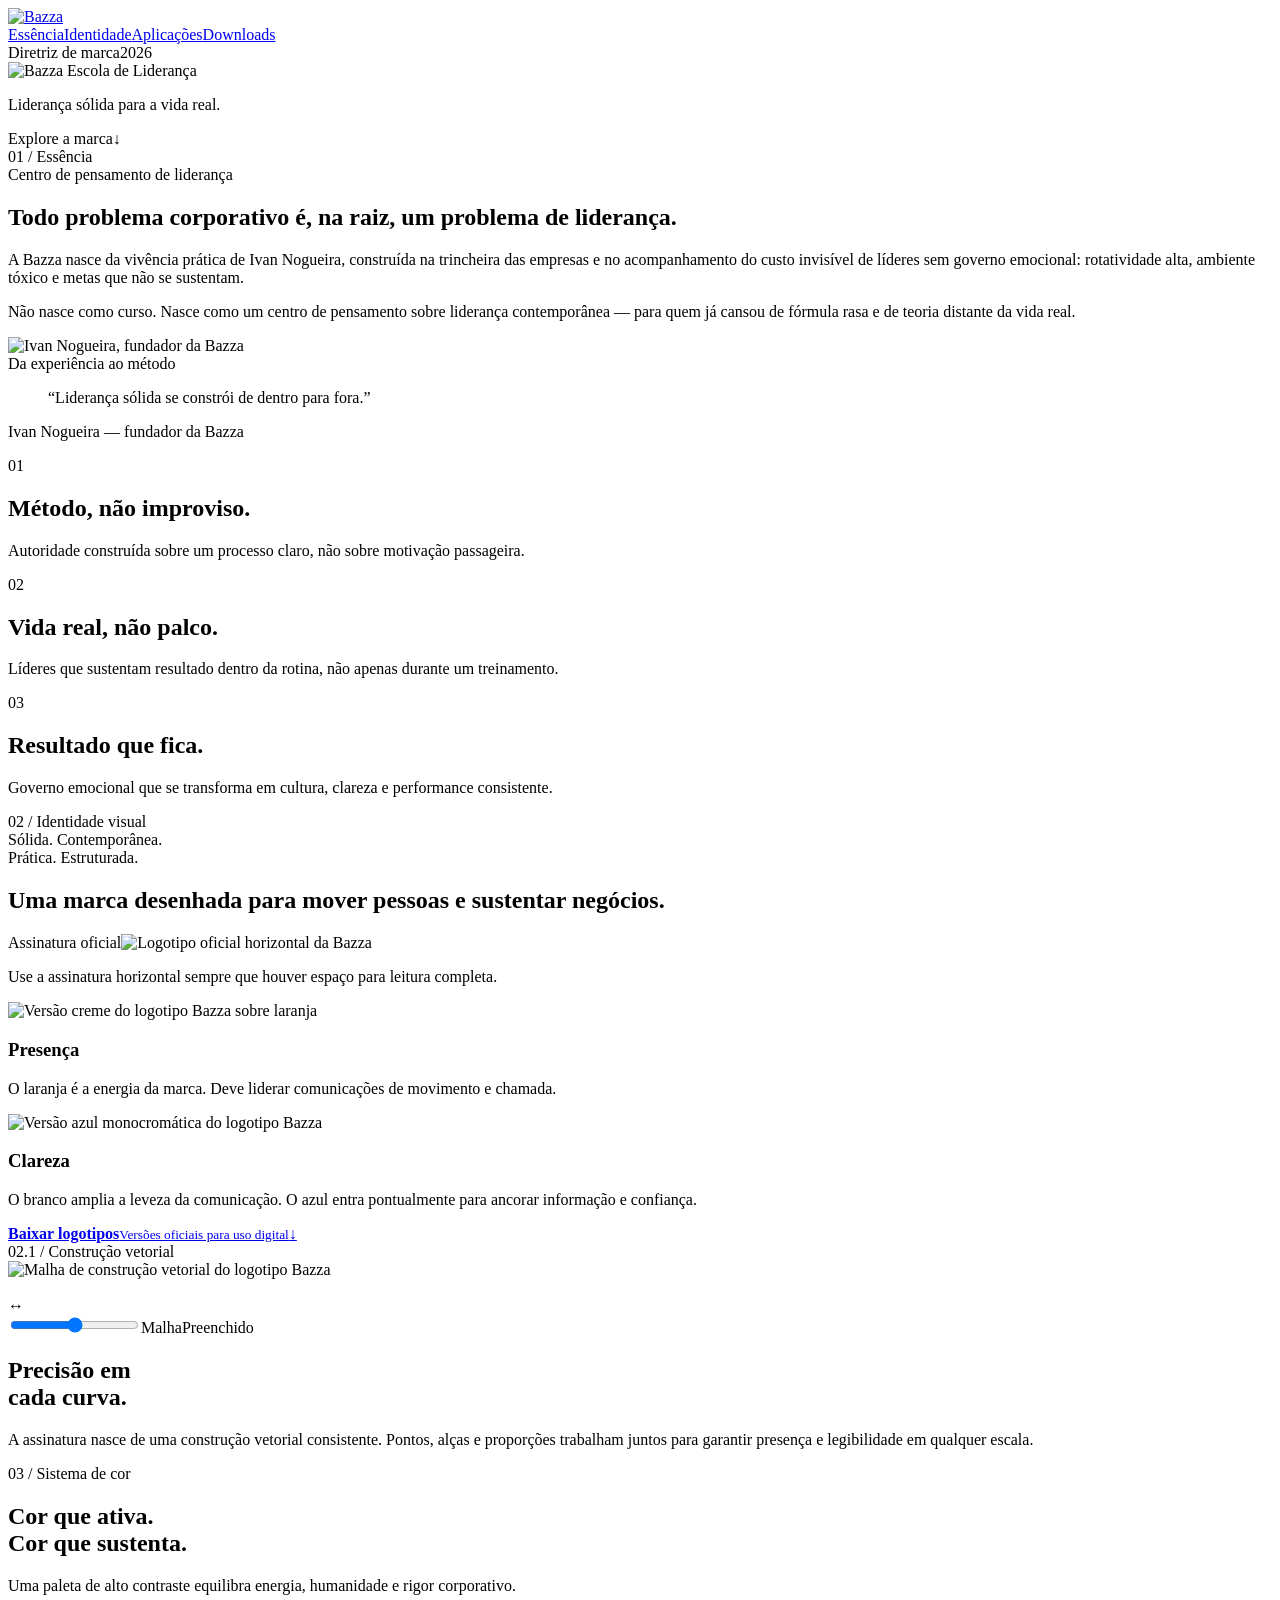
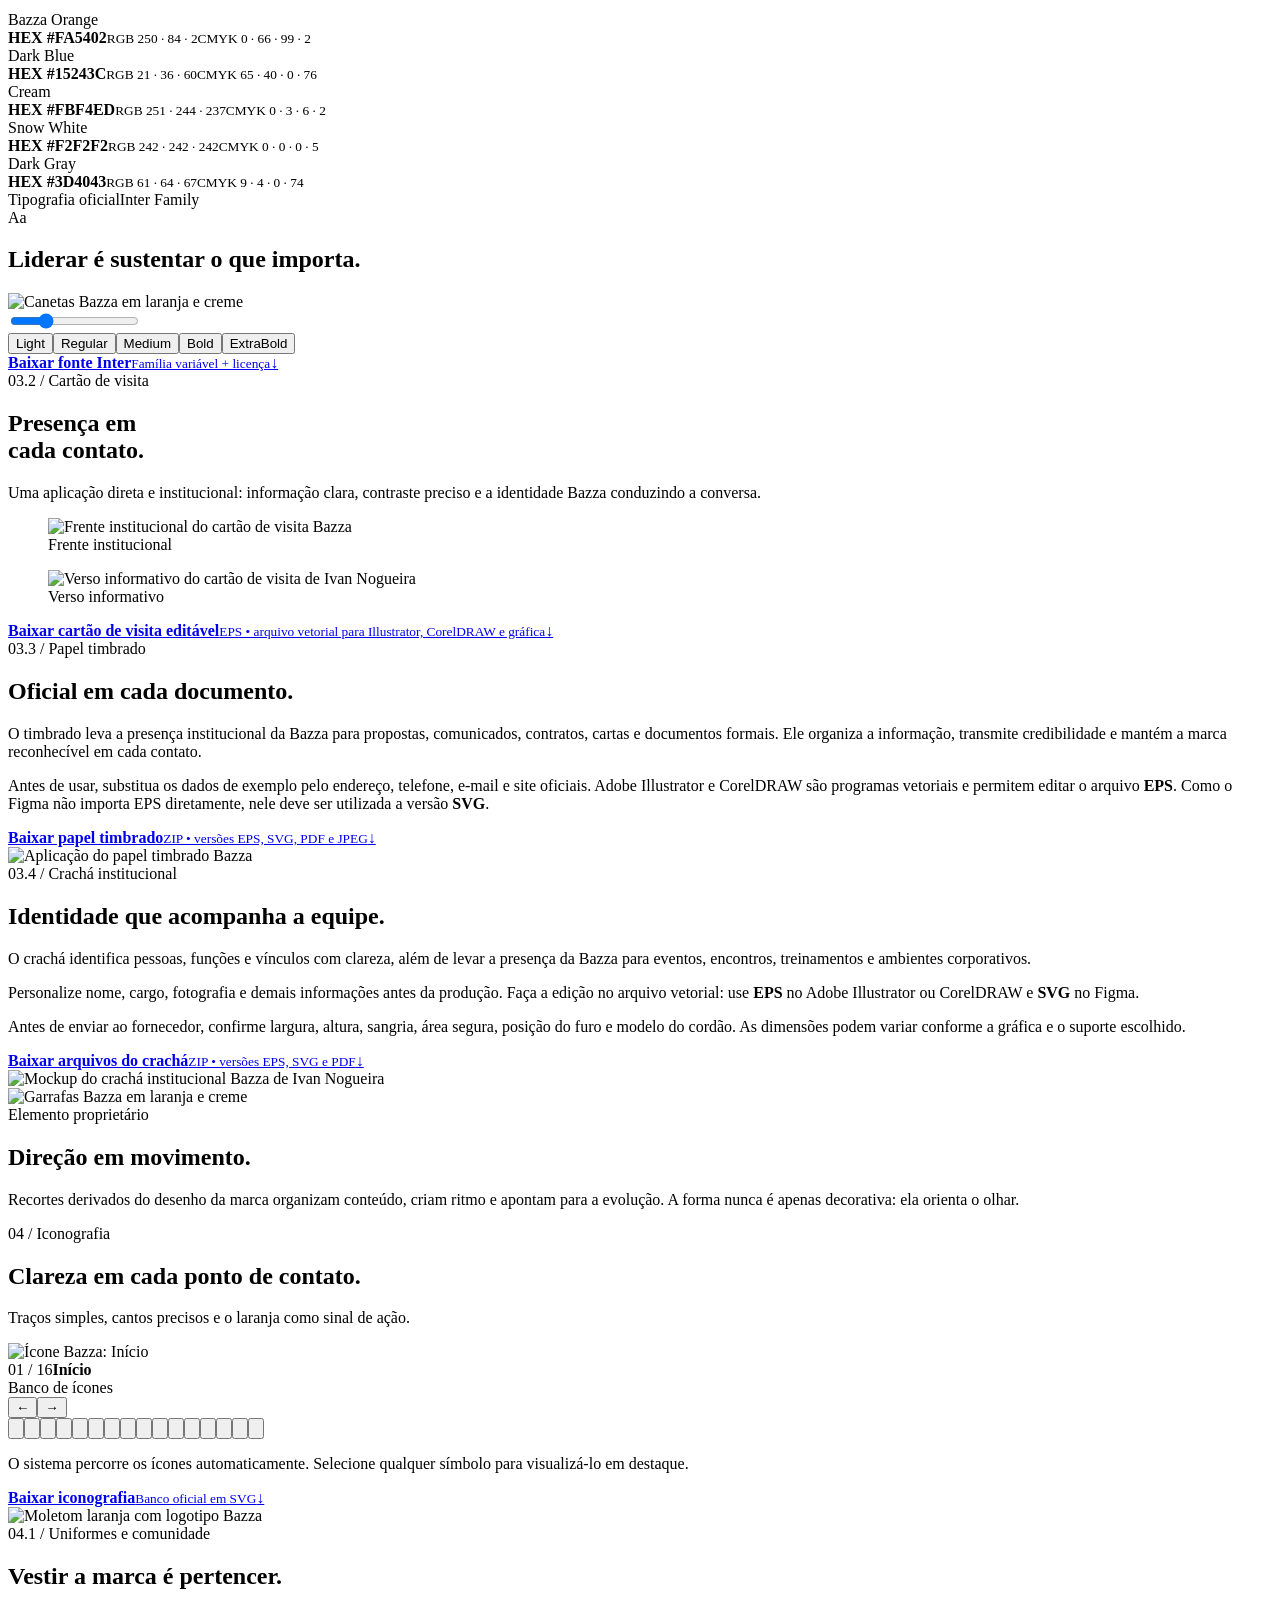
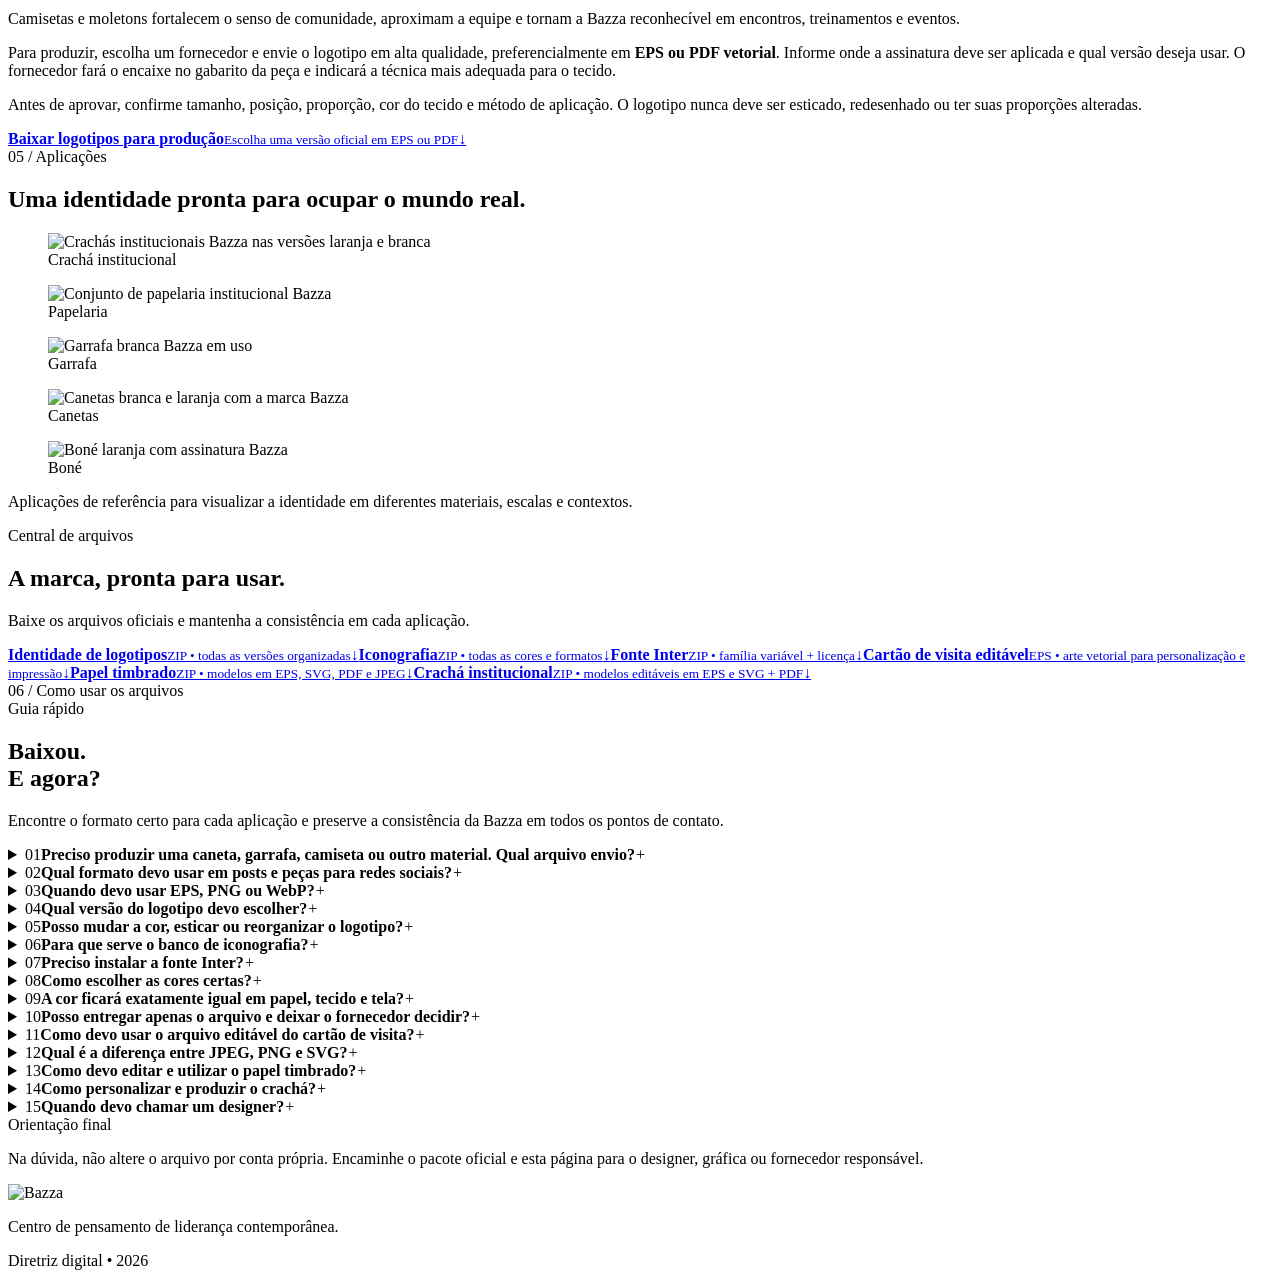
==== commit 51621ac0: "Corrige ordem da dobra de uniformes" ====
--- a/index.html
+++ b/index.html
@@ -1 +1 @@
-<!DOCTYPE html><html lang="pt-BR"><head><meta charSet="utf-8"/><meta name="viewport" content="width=device-width, initial-scale=1"/><link rel="preload" href="/idv/bazza/_next/static/media/Inter_Variable-s.p.0oy~rb7-bgeiw.ttf" as="font" crossorigin="" type="font/ttf"/><link rel="preload" href="/idv/bazza/assets/logos/oficial-reduzido.webp" as="image"/><link rel="preload" href="/idv/bazza/assets/logos/oficial-horizontal.webp" as="image"/><link rel="preload" href="/idv/bazza/assets/ivan-nogueira-bazza.jpg" as="image"/><link rel="preload" href="/idv/bazza/assets/logos/creme-stacked.webp" as="image"/><link rel="preload" href="/idv/bazza/assets/logos/azul-horizontal.webp" as="image"/><link rel="preload" as="image" href="/idv/bazza/assets/motion/bazza-construcao-vetorial.svg"/><link rel="preload" as="image" href="/idv/bazza/assets/motion/bazza-logotipo-preenchido.svg"/><link rel="preload" as="image" href="/idv/bazza/assets/mockup-canetas-bazza.png"/><link rel="preload" href="/idv/bazza/assets/cards/bazza-cartao-frente.svg" as="image"/><link rel="preload" href="/idv/bazza/assets/cards/bazza-cartao-verso.svg" as="image"/><link rel="stylesheet" href="/idv/bazza/_next/static/chunks/045bdeivp0fvn.css" data-precedence="next"/><link rel="preload" as="script" fetchPriority="low" href="/idv/bazza/_next/static/chunks/0ht900cau6_ur.js"/><script src="/idv/bazza/_next/static/chunks/0v57ai-0~5gwf.js" async=""></script><script src="/idv/bazza/_next/static/chunks/07lhk_q6pmm3r.js" async=""></script><script src="/idv/bazza/_next/static/chunks/turbopack-00b43z4cm7wac.js" async=""></script><script src="/idv/bazza/_next/static/chunks/0dbhjjzl8qfwv.js" async=""></script><script src="/idv/bazza/_next/static/chunks/0wy0z6swlllfc.js" async=""></script><link rel="preload" href="/idv/bazza/assets/timbrado-bazza-mockup.png" as="image"/><link rel="preload" href="/idv/bazza/assets/cracha-bazza-mockup.png" as="image"/><link rel="preload" href="/idv/bazza/assets/mockup-garrafas-bazza.png" as="image"/><link rel="preload" href="/idv/bazza/assets/moletom-bazza.png" as="image"/><link rel="preload" href="/idv/bazza/assets/logos/creme-reduzido.webp" as="image"/><link rel="preload" as="image" href="/idv/bazza/assets/icons/04_home_laranja-detalhe-azul.svg"/><link rel="preload" as="image" href="/idv/bazza/assets/icons/35_profile_laranja-detalhe-azul.svg"/><link rel="preload" as="image" href="/idv/bazza/assets/icons/11_volume_laranja-detalhe-azul.svg"/><link rel="preload" as="image" href="/idv/bazza/assets/icons/12_message_laranja-detalhe-azul.svg"/><link rel="preload" as="image" href="/idv/bazza/assets/icons/30_device_laranja-detalhe-azul.svg"/><link rel="preload" as="image" href="/idv/bazza/assets/icons/13_contact-card_laranja-detalhe-azul.svg"/><link rel="preload" as="image" href="/idv/bazza/assets/icons/01_back-arrow_laranja-detalhe-azul.svg"/><link rel="preload" as="image" href="/idv/bazza/assets/icons/18_sync_laranja-detalhe-azul.svg"/><link rel="preload" as="image" href="/idv/bazza/assets/icons/15_global_laranja-detalhe-azul.svg"/><link rel="preload" as="image" href="/idv/bazza/assets/icons/28_save_laranja-detalhe-azul.svg"/><link rel="preload" as="image" href="/idv/bazza/assets/icons/22_settings_laranja-detalhe-azul.svg"/><link rel="preload" as="image" href="/idv/bazza/assets/icons/33_fingerprint_laranja-detalhe-azul.svg"/><link rel="preload" as="image" href="/idv/bazza/assets/icons/37_search_laranja-detalhe-azul.svg"/><link rel="preload" as="image" href="/idv/bazza/assets/icons/17_lock_laranja-detalhe-azul.svg"/><link rel="preload" as="image" href="/idv/bazza/assets/icons/26_notification_laranja-detalhe-azul.svg"/><link rel="preload" as="image" href="/idv/bazza/assets/icons/29_verified_laranja-detalhe-azul.svg"/><meta name="next-size-adjust" content=""/><title>Bazza — Diretriz de Marca</title><meta name="description" content="A identidade da Bazza Escola de Liderança: estratégia, sistema visual e arquivos oficiais."/><meta property="og:title" content="Bazza — Diretriz de Marca"/><meta property="og:description" content="Liderança sólida para a vida real."/><meta property="og:image" content="http://localhost:3000/idv/bazza/og.png"/><meta property="og:image:width" content="1536"/><meta property="og:image:height" content="912"/><meta property="og:image:alt" content="Bazza - Liderança sólida para a vida real"/><meta name="twitter:card" content="summary_large_image"/><meta name="twitter:title" content="Bazza — Diretriz de Marca"/><meta name="twitter:description" content="Liderança sólida para a vida real."/><meta name="twitter:image" content="http://localhost:3000/idv/bazza/og.png"/><link rel="icon" href="/idv/bazza/assets/logos/oficial-reduzido.webp"/><script src="/idv/bazza/_next/static/chunks/03~yq9q893hmn.js" noModule=""></script></head><body class="inter_d60987df-module__ubgtyq__variable"><div hidden=""><!--$--><!--/$--></div><main><header class="nav"><a class="navBrand" href="#top" aria-label="Voltar ao início"><img src="/idv/bazza/assets/logos/oficial-reduzido.webp" alt="Bazza"/></a><nav aria-label="Navegação principal"><a href="#essencia">Essência</a><a href="#identidade">Identidade</a><a href="#aplicacoes">Aplicações</a><a class="navDownload" href="#downloads">Downloads</a></nav></header><section class="hero" id="top"><div class="heroMeta"><span>Diretriz de marca</span><span>2026</span></div><div class="heroLogo"><div class="heroAnimationFrame"><div class="heroAnimation" role="img" aria-label="Animação da assinatura Bazza Escola de Liderança"></div></div><img class="heroStatic" src="/idv/bazza/assets/logos/oficial-horizontal.webp" alt="Bazza Escola de Liderança"/></div><p class="heroStatement">Liderança sólida para a vida real.</p><div class="heroScroll" aria-hidden="true"><span>Explore a marca</span><b>↓</b></div></section><section class="manifesto" id="essencia"><div class="sectionIndex">01 / Essência</div><div class="manifestoLead"><span class="eyebrow">Centro de pensamento de liderança</span><h1>Todo problema corporativo é, na raiz, um problema de liderança.</h1></div><div class="manifestoBody"><p>A Bazza nasce da vivência prática de Ivan Nogueira, construída na trincheira das empresas e no acompanhamento do custo invisível de líderes sem governo emocional: rotatividade alta, ambiente tóxico e metas que não se sustentam.</p><p>Não nasce como curso. Nasce como um centro de pensamento sobre liderança contemporânea — para quem já cansou de fórmula rasa e de teoria distante da vida real.</p></div></section><section class="founderPanel"><img src="/idv/bazza/assets/ivan-nogueira-bazza.jpg" alt="Ivan Nogueira, fundador da Bazza"/><div class="founderQuote"><span>Da experiência ao método</span><blockquote>“Liderança sólida se constrói de dentro para fora.”</blockquote><p>Ivan Nogueira — fundador da Bazza</p></div></section><section class="pillars"><article><span>01</span><h2>Método, não improviso.</h2><p>Autoridade construída sobre um processo claro, não sobre motivação passageira.</p></article><article><span>02</span><h2>Vida real, não palco.</h2><p>Líderes que sustentam resultado dentro da rotina, não apenas durante um treinamento.</p></article><article><span>03</span><h2>Resultado que fica.</h2><p>Governo emocional que se transforma em cultura, clareza e performance consistente.</p></article></section><section class="identity" id="identidade"><div class="sectionIndex light">02 / Identidade visual</div><div class="identityTitle"><span>Sólida. Contemporânea.<br/>Prática. Estruturada.</span><h2>Uma marca desenhada para mover pessoas e sustentar negócios.</h2></div><div class="logoStage"><span>Assinatura oficial</span><img src="/idv/bazza/assets/logos/oficial-horizontal.webp" alt="Logotipo oficial horizontal da Bazza"/><p>Use a assinatura horizontal sempre que houver espaço para leitura completa.</p></div><div class="logoRules"><article><div class="ruleCanvas orangeCanvas"><img src="/idv/bazza/assets/logos/creme-stacked.webp" alt="Versão creme do logotipo Bazza sobre laranja"/></div><h3>Presença</h3><p>O laranja é a energia da marca. Deve liderar comunicações de movimento e chamada.</p></article><article><div class="ruleCanvas whiteCanvas"><img src="/idv/bazza/assets/logos/azul-horizontal.webp" alt="Versão azul monocromática do logotipo Bazza"/></div><h3>Clareza</h3><p>O branco amplia a leveza da comunicação. O azul entra pontualmente para ancorar informação e confiança.</p></article></div><a class="sectionDownload creamDownload" href="/idv/bazza/downloads/bazza-logotipos.zip" download=""><span><b>Baixar logotipos</b><small>Versões oficiais para uso digital</small></span><i>↓</i></a></section><section class="vectorConstruction"><div class="vectorMeta"><span>02.1 / Construção vetorial</span></div><div class="vectorCanvas"><div class="vectorCompare" style="--divider:50%"><img class="vectorMesh" src="/idv/bazza/assets/motion/bazza-construcao-vetorial.svg" alt="Malha de construção vetorial do logotipo Bazza"/><div class="vectorFilled" aria-hidden="true"><img src="/idv/bazza/assets/motion/bazza-logotipo-preenchido.svg" alt=""/></div><div class="vectorDivider" aria-hidden="true"><span>↔</span></div><input type="range" min="0" max="100" aria-label="Compare o logotipo preenchido com sua malha de construção" value="50"/><span class="compareLabel meshLabel">Malha</span><span class="compareLabel filledLabel">Preenchido</span></div></div><div class="vectorCaption"><h2>Precisão em<br/>cada curva.</h2><p>A assinatura nasce de uma construção vetorial consistente. Pontos, alças e proporções trabalham juntos para garantir presença e legibilidade em qualquer escala.</p></div></section><section class="palette"><div class="sectionIndex">03 / Sistema de cor</div><div class="paletteIntro"><h2>Cor que ativa.<br/>Cor que sustenta.</h2><p>Uma paleta de alto contraste equilibra energia, humanidade e rigor corporativo.</p></div><div class="colorGrid"><article class="swatch orange"><span>Bazza Orange</span><div class="colorCodes"><b>HEX <!-- -->#FA5402</b><small>RGB <!-- -->250 · 84 · 2</small><small>CMYK <!-- -->0 · 66 · 99 · 2</small></div></article><article class="swatch blue"><span>Dark Blue</span><div class="colorCodes"><b>HEX <!-- -->#15243C</b><small>RGB <!-- -->21 · 36 · 60</small><small>CMYK <!-- -->65 · 40 · 0 · 76</small></div></article><article class="swatch cream"><span>Cream</span><div class="colorCodes"><b>HEX <!-- -->#FBF4ED</b><small>RGB <!-- -->251 · 244 · 237</small><small>CMYK <!-- -->0 · 3 · 6 · 2</small></div></article><article class="swatch snow"><span>Snow White</span><div class="colorCodes"><b>HEX <!-- -->#F2F2F2</b><small>RGB <!-- -->242 · 242 · 242</small><small>CMYK <!-- -->0 · 0 · 0 · 5</small></div></article><article class="swatch gray"><span>Dark Gray</span><div class="colorCodes"><b>HEX <!-- -->#3D4043</b><small>RGB <!-- -->61 · 64 · 67</small><small>CMYK <!-- -->9 · 4 · 0 · 74</small></div></article></div></section><section class="typeSection"><div class="typeMeta"><span>Tipografia oficial</span><span>Inter Family</span></div><div class="typeSpecimen" style="font-weight:400"><span>Aa</span><h2>Liderar é sustentar o que importa.</h2><img class="typePen" src="/idv/bazza/assets/mockup-canetas-bazza.png" alt="Canetas Bazza em laranja e creme"/></div><div class="weightControl"><input aria-label="Escolha o peso da fonte Inter" type="range" min="0" max="4" step="1" value="1"/><div class="weights"><button class="">Light</button><button class="isActive">Regular</button><button class="">Medium</button><button class="">Bold</button><button class="">ExtraBold</button></div></div><a class="sectionDownload orangeDownload" href="/idv/bazza/downloads/inter-font-bazza.zip" download=""><span><b>Baixar fonte Inter</b><small>Família variável + licença</small></span><i>↓</i></a></section><section class="businessCards"><div class="sectionIndex">03.2 / Cartão de visita</div><div class="businessCardsIntro"><h2>Presença em<br/>cada contato.</h2><p>Uma aplicação direta e institucional: informação clara, contraste preciso e a identidade Bazza conduzindo a conversa.</p></div><div class="businessCardsStage"><figure class="cardFront"><img src="/idv/bazza/assets/cards/bazza-cartao-frente.svg" alt="Frente institucional do cartão de visita Bazza"/><figcaption>Frente institucional</figcaption></figure><figure class="cardBack"><img src="/idv/bazza/assets/cards/bazza-cartao-verso.svg" alt="Verso informativo do cartão de visita de Ivan Nogueira"/><figcaption>Verso informativo</figcaption></figure></div><a class="sectionDownload orangeDownload" href="/idv/bazza/downloads/cartao-de-visita-bazza-editavel.eps" download=""><span><b>Baixar cartão de visita editável</b><small>EPS • arquivo vetorial para Illustrator, CorelDRAW e gráfica</small></span><i>↓</i></a></section><section class="letterheadSection"><div class="letterheadCopy"><span>03.3 / Papel timbrado</span><h2>Oficial em cada documento.</h2><p>O timbrado leva a presença institucional da Bazza para propostas, comunicados, contratos, cartas e documentos formais. Ele organiza a informação, transmite credibilidade e mantém a marca reconhecível em cada contato.</p><p>Antes de usar, substitua os dados de exemplo pelo endereço, telefone, e-mail e site oficiais. Adobe Illustrator e CorelDRAW são programas vetoriais e permitem editar o arquivo <strong>EPS</strong>. Como o Figma não importa EPS diretamente, nele deve ser utilizada a versão <strong>SVG</strong>.</p><a class="sectionDownload creamDownload" href="/idv/bazza/downloads/timbrado-bazza-aplicacao.zip" download=""><span><b>Baixar papel timbrado</b><small>ZIP • versões EPS, SVG, PDF e JPEG</small></span><i>↓</i></a></div><div class="letterheadMockup"><img src="/idv/bazza/assets/timbrado-bazza-mockup.png" alt="Aplicação do papel timbrado Bazza"/></div></section><section class="badgeSection"><div class="badgeCopy"><div class="sectionIndex">03.4 / Crachá institucional</div><h2>Identidade que acompanha a equipe.</h2><p>O crachá identifica pessoas, funções e vínculos com clareza, além de levar a presença da Bazza para eventos, encontros, treinamentos e ambientes corporativos.</p><p>Personalize nome, cargo, fotografia e demais informações antes da produção. Faça a edição no arquivo vetorial: use <strong>EPS</strong> no Adobe Illustrator ou CorelDRAW e <strong>SVG</strong> no Figma.</p><p>Antes de enviar ao fornecedor, confirme largura, altura, sangria, área segura, posição do furo e modelo do cordão. As dimensões podem variar conforme a gráfica e o suporte escolhido.</p><a class="sectionDownload orangeDownload" href="/idv/bazza/downloads/cracha-bazza.zip" download=""><span><b>Baixar arquivos do crachá</b><small>ZIP • versões EPS, SVG e PDF</small></span><i>↓</i></a></div><div class="badgeMockupStage"><img src="/idv/bazza/assets/cracha-bazza-mockup.png" alt="Mockup do crachá institucional Bazza de Ivan Nogueira"/></div></section><section class="graphicSystem"><div class="bottleStage"><img src="/idv/bazza/assets/mockup-garrafas-bazza.png" alt="Garrafas Bazza em laranja e creme"/></div><div class="graphicCopy"><span>Elemento proprietário</span><h2>Direção em movimento.</h2><p>Recortes derivados do desenho da marca organizam conteúdo, criam ritmo e apontam para a evolução. A forma nunca é apenas decorativa: ela orienta o olhar.</p></div></section><section class="iconography"><div class="sectionIndex">04 / Iconografia</div><div class="iconIntro"><h2>Clareza em cada ponto de contato.</h2><p>Traços simples, cantos precisos e o laranja como sinal de ação.</p></div><div class="iconExperience"><div class="iconFocus"><div class="constructionGrid" aria-hidden="true"></div><img src="/idv/bazza/assets/icons/04_home_laranja-detalhe-azul.svg" alt="Ícone Bazza: Início"/><div class="iconFocusMeta"><span>01<!-- --> / <!-- -->16</span><b>Início</b></div></div><div class="iconBank"><div class="iconBankHeader"><span>Banco de ícones</span><div><button aria-label="Ícone anterior">←</button><button aria-label="Próximo ícone">→</button></div></div><div class="iconBankGrid"><button class="isActive" aria-label="Mostrar ícone Início" aria-current="true"><span class="iconLight"></span><img src="/idv/bazza/assets/icons/04_home_laranja-detalhe-azul.svg" alt="" aria-hidden="true"/></button><button class="" aria-label="Mostrar ícone Perfil"><span class="iconLight"></span><img src="/idv/bazza/assets/icons/35_profile_laranja-detalhe-azul.svg" alt="" aria-hidden="true"/></button><button class="" aria-label="Mostrar ícone Voz"><span class="iconLight"></span><img src="/idv/bazza/assets/icons/11_volume_laranja-detalhe-azul.svg" alt="" aria-hidden="true"/></button><button class="" aria-label="Mostrar ícone Conversa"><span class="iconLight"></span><img src="/idv/bazza/assets/icons/12_message_laranja-detalhe-azul.svg" alt="" aria-hidden="true"/></button><button class="" aria-label="Mostrar ícone Conteúdo"><span class="iconLight"></span><img src="/idv/bazza/assets/icons/30_device_laranja-detalhe-azul.svg" alt="" aria-hidden="true"/></button><button class="" aria-label="Mostrar ícone Conexão"><span class="iconLight"></span><img src="/idv/bazza/assets/icons/13_contact-card_laranja-detalhe-azul.svg" alt="" aria-hidden="true"/></button><button class="" aria-label="Mostrar ícone Direção"><span class="iconLight"></span><img src="/idv/bazza/assets/icons/01_back-arrow_laranja-detalhe-azul.svg" alt="" aria-hidden="true"/></button><button class="" aria-label="Mostrar ícone Evolução"><span class="iconLight"></span><img src="/idv/bazza/assets/icons/18_sync_laranja-detalhe-azul.svg" alt="" aria-hidden="true"/></button><button class="" aria-label="Mostrar ícone Mundo"><span class="iconLight"></span><img src="/idv/bazza/assets/icons/15_global_laranja-detalhe-azul.svg" alt="" aria-hidden="true"/></button><button class="" aria-label="Mostrar ícone Material"><span class="iconLight"></span><img src="/idv/bazza/assets/icons/28_save_laranja-detalhe-azul.svg" alt="" aria-hidden="true"/></button><button class="" aria-label="Mostrar ícone Estratégia"><span class="iconLight"></span><img src="/idv/bazza/assets/icons/22_settings_laranja-detalhe-azul.svg" alt="" aria-hidden="true"/></button><button class="" aria-label="Mostrar ícone Identidade"><span class="iconLight"></span><img src="/idv/bazza/assets/icons/33_fingerprint_laranja-detalhe-azul.svg" alt="" aria-hidden="true"/></button><button class="" aria-label="Mostrar ícone Busca"><span class="iconLight"></span><img src="/idv/bazza/assets/icons/37_search_laranja-detalhe-azul.svg" alt="" aria-hidden="true"/></button><button class="" aria-label="Mostrar ícone Segurança"><span class="iconLight"></span><img src="/idv/bazza/assets/icons/17_lock_laranja-detalhe-azul.svg" alt="" aria-hidden="true"/></button><button class="" aria-label="Mostrar ícone Atenção"><span class="iconLight"></span><img src="/idv/bazza/assets/icons/26_notification_laranja-detalhe-azul.svg" alt="" aria-hidden="true"/></button><button class="" aria-label="Mostrar ícone Confiança"><span class="iconLight"></span><img src="/idv/bazza/assets/icons/29_verified_laranja-detalhe-azul.svg" alt="" aria-hidden="true"/></button></div><p>O sistema percorre os ícones automaticamente. Selecione qualquer símbolo para visualizá-lo em destaque.</p></div></div><a class="sectionDownload orangeDownload" href="/idv/bazza/downloads/bazza-iconografia.zip" download=""><span><b>Baixar iconografia</b><small>Banco oficial em SVG</small></span><i>↓</i></a></section><section class="applications" id="aplicacoes"><div class="sectionIndex light">05 / Aplicações</div><h2>Uma identidade pronta para ocupar o mundo real.</h2><div class="applicationGallery"><figure class="applicationCard applicationBadge"><img src="/idv/bazza/assets/aplicacao-cracha.webp" alt="Crachás institucionais Bazza nas versões laranja e branca" loading="lazy"/><figcaption>Crachá institucional</figcaption></figure><figure class="applicationCard applicationStationery"><img src="/idv/bazza/assets/aplicacao-papelaria.webp" alt="Conjunto de papelaria institucional Bazza" loading="lazy"/><figcaption>Papelaria</figcaption></figure><figure class="applicationCard applicationBottle"><img src="/idv/bazza/assets/aplicacao-garrafa.webp" alt="Garrafa branca Bazza em uso" loading="lazy"/><figcaption>Garrafa</figcaption></figure><figure class="applicationCard applicationPens"><img src="/idv/bazza/assets/aplicacao-canetas.webp" alt="Canetas branca e laranja com a marca Bazza" loading="lazy"/><figcaption>Canetas</figcaption></figure><figure class="applicationCard applicationCap"><img src="/idv/bazza/assets/aplicacao-bone.webp" alt="Boné laranja com assinatura Bazza" loading="lazy"/><figcaption>Boné</figcaption></figure></div><p class="applicationsNote">Aplicações de referência para visualizar a identidade em diferentes materiais, escalas e contextos.</p></section><section class="downloads" id="downloads"><div><span class="eyebrow">Central de arquivos</span><h2>A marca, pronta para usar.</h2><p>Baixe os arquivos oficiais e mantenha a consistência em cada aplicação.</p></div><div class="downloadList"><a href="/idv/bazza/downloads/bazza-logotipos.zip" download=""><span><b>Identidade de logotipos</b><small>ZIP • todas as versões organizadas</small></span><i>↓</i></a><a href="/idv/bazza/downloads/bazza-iconografia.zip" download=""><span><b>Iconografia</b><small>ZIP • todas as cores e formatos</small></span><i>↓</i></a><a href="/idv/bazza/downloads/inter-font-bazza.zip" download=""><span><b>Fonte Inter</b><small>ZIP • família variável + licença</small></span><i>↓</i></a><a href="/idv/bazza/downloads/cartao-de-visita-bazza-editavel.eps" download=""><span><b>Cartão de visita editável</b><small>EPS • arte vetorial para personalização e impressão</small></span><i>↓</i></a><a href="/idv/bazza/downloads/timbrado-bazza-aplicacao.zip" download=""><span><b>Papel timbrado</b><small>ZIP • modelos em EPS, SVG, PDF e JPEG</small></span><i>↓</i></a><a href="/idv/bazza/downloads/cracha-bazza.zip" download=""><span><b>Crachá institucional</b><small>ZIP • modelos editáveis em EPS e SVG + PDF</small></span><i>↓</i></a></div></section><section class="uniformSection"><div class="uniformStage" aria-label="Aplicações da marca Bazza em uniforme"><img class="uniformSweater" src="/idv/bazza/assets/moletom-bazza.png" alt="Moletom laranja com logotipo Bazza"/></div><div class="uniformCopy"><span>05.1 / Uniformes e comunidade</span><h2>Vestir a marca é pertencer.</h2><p>Camisetas e moletons fortalecem o senso de comunidade, aproximam a equipe e tornam a Bazza reconhecível em encontros, treinamentos e eventos.</p><p>Para produzir, escolha um fornecedor e envie o logotipo em alta qualidade, preferencialmente em <strong>EPS ou PDF vetorial</strong>. Informe onde a assinatura deve ser aplicada e qual versão deseja usar. O fornecedor fará o encaixe no gabarito da peça e indicará a técnica mais adequada para o tecido.</p><p>Antes de aprovar, confirme tamanho, posição, proporção, cor do tecido e método de aplicação. O logotipo nunca deve ser esticado, redesenhado ou ter suas proporções alteradas.</p><a class="sectionDownload creamDownload" href="#downloads"><span><b>Baixar logotipos para produção</b><small>Escolha uma versão oficial em EPS ou PDF</small></span><i>↓</i></a></div></section><section class="brandHelp"><div class="sectionIndex">06 / Como usar os arquivos</div><div class="brandHelpIntro"><div><span class="eyebrow">Guia rápido</span><h2>Baixou.<br/>E agora?</h2></div><p>Encontre o formato certo para cada aplicação e preserve a consistência da Bazza em todos os pontos de contato.</p></div><div class="faqList"><details><summary><span>01</span><b>Preciso produzir uma caneta, garrafa, camiseta ou outro material. Qual arquivo envio?</b><i>+</i></summary><div><p>Baixe o pacote de logotipos e envie a versão em <strong>EPS</strong> para a gráfica ou para a empresa responsável pela produção. O EPS é vetorial, pode ser ampliado sem perder qualidade e é aberto em programas profissionais como Illustrator, CorelDRAW e similares.</p><p>Informe também a cor e o tipo de assinatura desejados. O fornecedor deve preparar a aplicação conforme a área disponível e o processo de impressão.</p></div></details><details><summary><span>02</span><b>Qual formato devo usar em posts e peças para redes sociais?</b><i>+</i></summary><div><p>Para montar peças no Canva, PowerPoint ou editores de imagem, use preferencialmente o <strong>PNG</strong> com fundo transparente. Ele é simples de inserir e mantém boa qualidade em aplicações digitais.</p><p>Evite capturas de tela, imagens copiadas do navegador ou arquivos recebidos pelo WhatsApp, pois eles podem perder resolução.</p></div></details><details><summary><span>03</span><b>Quando devo usar EPS, PNG ou WebP?</b><i>+</i></summary><div class="formatGuide"><p><strong>EPS</strong><br/>Impressão, brindes, fachadas, uniformes e materiais que serão manipulados por uma gráfica ou designer.</p><p><strong>PNG</strong><br/>Apresentações, redes sociais, documentos e peças digitais que precisam de transparência.</p><p><strong>WebP</strong><br/>Sites e páginas digitais. Entrega boa qualidade com arquivo mais leve e carregamento mais rápido.</p></div></details><details><summary><span>04</span><b>Qual versão do logotipo devo escolher?</b><i>+</i></summary><div><p>Use a versão <strong>horizontal</strong> quando houver espaço lateral; a versão <strong>empilhada</strong> em áreas mais quadradas; e a versão <strong>reduzida</strong> em espaços pequenos ou aplicações de apoio.</p><p>Sobre fundos laranja ou azul, use versões claras em branco ou creme. Sobre fundos claros, priorize a versão oficial colorida ou azul. Garanta sempre contraste e leitura.</p></div></details><details><summary><span>05</span><b>Posso mudar a cor, esticar ou reorganizar o logotipo?</b><i>+</i></summary><div><p>Não. Não altere proporções, tipografia, espaçamento, posição dos elementos ou cores. Não aplique contornos, sombras, degradês ou efeitos. Escolha uma das versões oficiais que já acompanha o pacote.</p></div></details><details><summary><span>06</span><b>Para que serve o banco de iconografia?</b><i>+</i></summary><div><p>Os ícones ajudam a organizar informações, indicar ações e criar unidade entre apresentações, redes sociais, materiais didáticos e interfaces digitais. Use-os como apoio à mensagem, mantendo o traço, as proporções e as cores oficiais.</p><p>Evite misturar os ícones da Bazza com bancos de estilos muito diferentes na mesma peça.</p></div></details><details><summary><span>07</span><b>Preciso instalar a fonte Inter?</b><i>+</i></summary><div><p>Sim, se você for editar materiais em programas instalados no computador. Baixe o pacote da fonte e instale os arquivos antes de abrir ou diagramar a peça. Em plataformas como Canva, verifique se a Inter está disponível ou faça o envio da família quando o seu plano permitir.</p></div></details><details><summary><span>08</span><b>Como escolher as cores certas?</b><i>+</i></summary><div><p>Para telas, sites, apresentações e redes sociais, use os códigos <strong>HEX ou RGB</strong>. Para materiais impressos, informe os valores <strong>CMYK</strong> apresentados na paleta e encaminhe esta diretriz ao fornecedor.</p><p>RGB é formado por luz e costuma parecer mais vivo na tela. CMYK é formado por tintas e possui uma gama menor de cores; por isso, o laranja impresso pode ficar menos luminoso que no monitor.</p></div></details><details><summary><span>09</span><b>A cor ficará exatamente igual em papel, tecido e tela?</b><i>+</i></summary><div><p>Não necessariamente. O resultado muda conforme a calibração da tela, tipo de papel, absorção da tinta, tecido, acabamento, iluminação e processo de produção. Papel fosco, papel couché, algodão, poliéster, bordado e serigrafia podem reproduzir o mesmo código de maneiras diferentes.</p><p>Peça sempre uma <strong>prova de cor física</strong> ou uma amostra antes de aprovar grandes quantidades. Os códigos são a referência técnica; a prova confirma o resultado real do material.</p></div></details><details><summary><span>10</span><b>Posso entregar apenas o arquivo e deixar o fornecedor decidir?</b><i>+</i></summary><div><p>Envie o arquivo vetorial e esta diretriz como referência, mas confirme uma prova antes da produção final. Tamanho, contraste, área de proteção e técnica de impressão podem exigir uma decisão profissional.</p></div></details><details><summary><span>11</span><b>Como devo usar o arquivo editável do cartão de visita?</b><i>+</i></summary><div><p>O cartão está disponível em <strong>EPS</strong>, um formato vetorial editável que pode ser aberto em programas profissionais como Adobe Illustrator e CorelDRAW. Outros editores vetoriais, como Affinity Designer e Inkscape, também podem abrir o formato, embora a compatibilidade de alguns recursos deva ser conferida.</p><p>Antes da impressão, confirme com a gráfica o tamanho final do cartão, a sangria, as margens de segurança e o perfil de cor solicitado. Cada gráfica pode trabalhar com medidas e acabamentos diferentes. Adapte a prancheta e a área de sangria, mas <strong>não estique, comprima ou deforme</strong> o cartão, o logotipo ou os textos.</p><p>Para atualizar dados, criar outro formato ou desenvolver um novo layout, procure um designer. Ele poderá preservar as proporções, reorganizar o conteúdo e preparar corretamente o arquivo para impressão.</p></div></details><details><summary><span>12</span><b>Qual é a diferença entre JPEG, PNG e SVG?</b><i>+</i></summary><div class="formatGuide"><p><strong>JPEG</strong><br/>É uma imagem leve, sem transparência, indicada para fotografias, prévias e documentos digitais. Ao ampliar ou salvar repetidamente, pode perder qualidade.</p><p><strong>PNG</strong><br/>Mantém boa qualidade e pode ter fundo transparente. É indicado para logotipos em apresentações, redes sociais e documentos, desde que usado no tamanho adequado.</p><p><strong>SVG</strong><br/>É vetorial e pode ser ampliado sem perder nitidez. É ideal para editar artes, produzir materiais gráficos, usar em sites e enviar a designers ou fornecedores.</p></div></details><details><summary><span>13</span><b>Como devo editar e utilizar o papel timbrado?</b><i>+</i></summary><div><p>Escolha o modelo adequado no pacote e substitua os dados de exemplo pelo endereço, telefone, e-mail e site reais da Bazza. Adobe Illustrator e CorelDRAW trabalham com arquivos vetoriais e permitem abrir e editar o <strong>EPS</strong>. O Figma não importa EPS diretamente; para editar nele, utilize o arquivo <strong>SVG</strong>.</p><p>O PDF pode ser usado como referência ou para impressão após a conferência dos dados. O JPEG serve como prévia e não é a melhor opção para alterações profissionais. Preserve as proporções, margens, alinhamentos, cores e áreas de segurança do documento.</p><p>Se for necessário criar outro tamanho, mudar o layout ou adaptar o timbrado para um sistema específico, procure um designer para manter a identidade e preparar o arquivo corretamente.</p></div></details><details><summary><span>14</span><b>Como personalizar e produzir o crachá?</b><i>+</i></summary><div><p>Edite nome, cargo, fotografia e outras informações necessárias antes de enviar o arquivo para produção. Para trabalhar profissionalmente, abra o <strong>EPS</strong> no Adobe Illustrator ou CorelDRAW; no Figma, utilize o <strong>SVG</strong>. O PDF serve para conferência e aprovação.</p><p>Antes de fechar a arte, peça ao fornecedor o gabarito com as dimensões exatas. Crachás podem variar em largura, altura, cantos, posição do furo, área de sangria e sistema de fixação. Reajuste a prancheta conforme o gabarito, preservando as proporções do logotipo e sem esticar ou deformar os elementos.</p><p>Solicite uma prova antes da produção em quantidade. Se a adaptação exigir mudanças de layout, procure um designer para reorganizar o conteúdo e preparar o arquivo final.</p></div></details><details><summary><span>15</span><b>Quando devo chamar um designer?</b><i>+</i></summary><div><p>Sempre que a aplicação envolver uma nova composição, campanha, material impresso, embalagem, sinalização, peça institucional ou adaptação que não esteja prevista aqui. Os arquivos fornecem a base correta; o designer garante que a identidade seja aplicada com intenção, consistência e qualidade.</p></div></details></div><div class="designerNote"><span>Orientação final</span><p>Na dúvida, não altere o arquivo por conta própria. Encaminhe o pacote oficial e esta página para o designer, gráfica ou fornecedor responsável.</p></div></section><footer><img src="/idv/bazza/assets/logos/creme-reduzido.webp" alt="Bazza"/><p>Centro de pensamento de liderança contemporânea.</p><span>Diretriz digital • 2026</span></footer></main><!--$--><!--/$--><script src="/idv/bazza/_next/static/chunks/0ht900cau6_ur.js" id="_R_" async=""></script><script>(self.__next_f=self.__next_f||[]).push([0])</script><script>self.__next_f.push([1,"1:\"$Sreact.fragment\"\n2:I[39756,[\"/idv/bazza/_next/static/chunks/0dbhjjzl8qfwv.js\"],\"default\"]\n3:I[37457,[\"/idv/bazza/_next/static/chunks/0dbhjjzl8qfwv.js\"],\"default\"]\n4:I[43253,[\"/idv/bazza/_next/static/chunks/0dbhjjzl8qfwv.js\",\"/idv/bazza/_next/static/chunks/0wy0z6swlllfc.js\"],\"BazzaLottie\"]\n19:I[68027,[\"/idv/bazza/_next/static/chunks/0dbhjjzl8qfwv.js\"],\"default\",1]\n:HL[\"/idv/bazza/_next/static/chunks/045bdeivp0fvn.css\",\"style\"]\n:HL[\"/idv/bazza/_next/static/media/Inter_Variable-s.p.0oy~rb7-bgeiw.ttf\",\"font\",{\"crossOrigin\":\"\",\"type\":\"font/ttf\"}]\n:HL[\"/idv/bazza/assets/logos/oficial-reduzido.webp\",\"image\"]\n:HL[\"/idv/bazza/assets/logos/oficial-horizontal.webp\",\"image\"]\n:HL[\"/idv/bazza/assets/ivan-nogueira-bazza.jpg\",\"image\"]\n"])</script><script>self.__next_f.push([1,"0:{\"P\":null,\"c\":[\"\",\"\"],\"q\":\"\",\"i\":false,\"f\":[[[\"\",{\"children\":[\"__PAGE__\",{}]},\"$undefined\",\"$undefined\",16],[[\"$\",\"$1\",\"c\",{\"children\":[[[\"$\",\"link\",\"0\",{\"rel\":\"stylesheet\",\"href\":\"/idv/bazza/_next/static/chunks/045bdeivp0fvn.css\",\"precedence\":\"next\",\"crossOrigin\":\"$undefined\",\"nonce\":\"$undefined\"}],[\"$\",\"script\",\"script-0\",{\"src\":\"/idv/bazza/_next/static/chunks/0dbhjjzl8qfwv.js\",\"async\":true,\"nonce\":\"$undefined\"}]],[\"$\",\"html\",null,{\"lang\":\"pt-BR\",\"children\":[\"$\",\"body\",null,{\"className\":\"inter_d60987df-module__ubgtyq__variable\",\"children\":[\"$\",\"$L2\",null,{\"parallelRouterKey\":\"children\",\"error\":\"$undefined\",\"errorStyles\":\"$undefined\",\"errorScripts\":\"$undefined\",\"template\":[\"$\",\"$L3\",null,{}],\"templateStyles\":\"$undefined\",\"templateScripts\":\"$undefined\",\"notFound\":[[[\"$\",\"title\",null,{\"children\":\"404: This page could not be found.\"}],[\"$\",\"div\",null,{\"style\":{\"fontFamily\":\"system-ui,\\\"Segoe UI\\\",Roboto,Helvetica,Arial,sans-serif,\\\"Apple Color Emoji\\\",\\\"Segoe UI Emoji\\\"\",\"height\":\"100vh\",\"textAlign\":\"center\",\"display\":\"flex\",\"flexDirection\":\"column\",\"alignItems\":\"center\",\"justifyContent\":\"center\"},\"children\":[\"$\",\"div\",null,{\"children\":[[\"$\",\"style\",null,{\"dangerouslySetInnerHTML\":{\"__html\":\"body{color:#000;background:#fff;margin:0}.next-error-h1{border-right:1px solid rgba(0,0,0,.3)}@media (prefers-color-scheme:dark){body{color:#fff;background:#000}.next-error-h1{border-right:1px solid rgba(255,255,255,.3)}}\"}}],[\"$\",\"h1\",null,{\"className\":\"next-error-h1\",\"style\":{\"display\":\"inline-block\",\"margin\":\"0 20px 0 0\",\"padding\":\"0 23px 0 0\",\"fontSize\":24,\"fontWeight\":500,\"verticalAlign\":\"top\",\"lineHeight\":\"49px\"},\"children\":404}],[\"$\",\"div\",null,{\"style\":{\"display\":\"inline-block\"},\"children\":[\"$\",\"h2\",null,{\"style\":{\"fontSize\":14,\"fontWeight\":400,\"lineHeight\":\"49px\",\"margin\":0},\"children\":\"This page could not be found.\"}]}]]}]}]],[]],\"forbidden\":\"$undefined\",\"unauthorized\":\"$undefined\"}]}]}]]}],{\"children\":[[\"$\",\"$1\",\"c\",{\"children\":[[\"$\",\"main\",null,{\"children\":[[\"$\",\"header\",null,{\"className\":\"nav\",\"children\":[[\"$\",\"a\",null,{\"className\":\"navBrand\",\"href\":\"#top\",\"aria-label\":\"Voltar ao início\",\"children\":[\"$\",\"img\",null,{\"src\":\"/idv/bazza/assets/logos/oficial-reduzido.webp\",\"alt\":\"Bazza\"}]}],[\"$\",\"nav\",null,{\"aria-label\":\"Navegação principal\",\"children\":[[\"$\",\"a\",null,{\"href\":\"#essencia\",\"children\":\"Essência\"}],[\"$\",\"a\",null,{\"href\":\"#identidade\",\"children\":\"Identidade\"}],[\"$\",\"a\",null,{\"href\":\"#aplicacoes\",\"children\":\"Aplicações\"}],[\"$\",\"a\",null,{\"className\":\"navDownload\",\"href\":\"#downloads\",\"children\":\"Downloads\"}]]}]]}],[\"$\",\"section\",null,{\"className\":\"hero\",\"id\":\"top\",\"children\":[[\"$\",\"div\",null,{\"className\":\"heroMeta\",\"children\":[[\"$\",\"span\",null,{\"children\":\"Diretriz de marca\"}],[\"$\",\"span\",null,{\"children\":\"2026\"}]]}],[\"$\",\"div\",null,{\"className\":\"heroLogo\",\"children\":[[\"$\",\"div\",null,{\"className\":\"heroAnimationFrame\",\"children\":[\"$\",\"$L4\",null,{\"className\":\"heroAnimation\",\"src\":\"/idv/bazza/assets/motion/bazza-assinatura.json\",\"label\":\"Animação da assinatura Bazza Escola de Liderança\"}]}],[\"$\",\"img\",null,{\"className\":\"heroStatic\",\"src\":\"/idv/bazza/assets/logos/oficial-horizontal.webp\",\"alt\":\"Bazza Escola de Liderança\"}]]}],[\"$\",\"p\",null,{\"className\":\"heroStatement\",\"children\":\"Liderança sólida para a vida real.\"}],[\"$\",\"div\",null,{\"className\":\"heroScroll\",\"aria-hidden\":\"true\",\"children\":[[\"$\",\"span\",null,{\"children\":\"Explore a marca\"}],[\"$\",\"b\",null,{\"children\":\"↓\"}]]}]]}],[\"$\",\"section\",null,{\"className\":\"manifesto\",\"id\":\"essencia\",\"children\":[[\"$\",\"div\",null,{\"className\":\"sectionIndex\",\"children\":\"01 / Essência\"}],[\"$\",\"div\",null,{\"className\":\"manifestoLead\",\"children\":[[\"$\",\"span\",null,{\"className\":\"eyebrow\",\"children\":\"Centro de pensamento de liderança\"}],[\"$\",\"h1\",null,{\"children\":\"Todo problema corporativo é, na raiz, um problema de liderança.\"}]]}],[\"$\",\"div\",null,{\"className\":\"manifestoBody\",\"children\":[[\"$\",\"p\",null,{\"children\":\"A Bazza nasce da vivência prática de Ivan Nogueira, construída na trincheira das empresas e no acompanhamento do custo invisível de líderes sem governo emocional: rotatividade alta, ambiente tóxico e metas que não se sustentam.\"}],[\"$\",\"p\",null,{\"children\":\"Não nasce como curso. Nasce como um centro de pensamento sobre liderança contemporânea — para quem já cansou de fórmula rasa e de teoria distante da vida real.\"}]]}]]}],[\"$\",\"section\",null,{\"className\":\"founderPanel\",\"children\":[[\"$\",\"img\",null,{\"src\":\"/idv/bazza/assets/ivan-nogueira-bazza.jpg\",\"alt\":\"Ivan Nogueira, fundador da Bazza\"}],[\"$\",\"div\",null,{\"className\":\"founderQuote\",\"children\":[[\"$\",\"span\",null,{\"children\":\"Da experiência ao método\"}],\"$L5\",\"$L6\"]}]]}],\"$L7\",\"$L8\",\"$L9\",\"$La\",\"$Lb\",\"$Lc\",\"$Ld\",\"$Le\",\"$Lf\",\"$L10\",\"$L11\",\"$L12\",\"$L13\",\"$L14\",\"$L15\"]}],[\"$L16\"],\"$L17\"]}],{},null,false,null]},null,false,null],\"$L18\",false]],\"m\":\"$undefined\",\"G\":[\"$19\",[\"$L1a\"]],\"S\":true,\"h\":null,\"s\":\"$undefined\",\"l\":\"$undefined\",\"p\":\"$undefined\",\"d\":\"$undefined\",\"b\":\"Kf0agswbtSpgH0JTWF0As\"}\n"])</script><script>self.__next_f.push([1,"1b:I[35011,[\"/idv/bazza/_next/static/chunks/0dbhjjzl8qfwv.js\",\"/idv/bazza/_next/static/chunks/0wy0z6swlllfc.js\"],\"VectorCompare\"]\n1c:I[23582,[\"/idv/bazza/_next/static/chunks/0dbhjjzl8qfwv.js\",\"/idv/bazza/_next/static/chunks/0wy0z6swlllfc.js\"],\"WeightSlider\"]\n1d:I[77405,[\"/idv/bazza/_next/static/chunks/0dbhjjzl8qfwv.js\",\"/idv/bazza/_next/static/chunks/0wy0z6swlllfc.js\"],\"IconCarousel\"]\n29:I[97367,[\"/idv/bazza/_next/static/chunks/0dbhjjzl8qfwv.js\"],\"OutletBoundary\"]\n2a:\"$Sreact.suspense\"\n2c:I[97367,[\"/idv/bazza/_next/static/chunks/0dbhjjzl8qfwv.js\"],\"ViewportBoundary\"]\n2e:I[97367,[\"/idv/bazza/_next/static/chunks/0dbhjjzl8qfwv.js\"],\"MetadataBoundary\"]\n:HL[\"/idv/bazza/assets/logos/creme-stacked.webp\",\"image\"]\n:HL[\"/idv/bazza/assets/logos/azul-horizontal.webp\",\"image\"]\n:HL[\"/idv/bazza/assets/cards/bazza-cartao-frente.svg\",\"image\"]\n:HL[\"/idv/bazza/assets/cards/bazza-cartao-verso.svg\",\"image\"]\n:HL[\"/idv/bazza/assets/timbrado-bazza-mockup.png\",\"image\"]\n:HL[\"/idv/bazza/assets/cracha-bazza-mockup.png\",\"image\"]\n:HL[\"/idv/bazza/assets/mockup-garrafas-bazza.png\",\"image\"]\n:HL[\"/idv/bazza/assets/moletom-bazza.png\",\"image\"]\n:HL[\"/idv/bazza/assets/logos/creme-reduzido.webp\",\"image\"]\n5:[\"$\",\"blockquote\",null,{\"children\":\"“Liderança sólida se constrói de dentro para fora.”\"}]\n6:[\"$\",\"p\",null,{\"children\":\"Ivan Nogueira — fundador da Bazza\"}]\n7:[\"$\",\"section\",null,{\"className\":\"pillars\",\"children\":[[\"$\",\"article\",null,{\"children\":[[\"$\",\"span\",null,{\"children\":\"01\"}],[\"$\",\"h2\",null,{\"children\":\"Método, não improviso.\"}],[\"$\",\"p\",null,{\"children\":\"Autoridade construída sobre um processo claro, não sobre motivação passageira.\"}]]}],[\"$\",\"article\",null,{\"children\":[[\"$\",\"span\",null,{\"children\":\"02\"}],[\"$\",\"h2\",null,{\"children\":\"Vida real, não palco.\"}],[\"$\",\"p\",null,{\"children\":\"Líderes que sustentam resultado dentro da rotina, não apenas durante um treinamento.\"}]]}],[\"$\",\"article\",null,{\"children\":[[\"$\",\"span\",null,{\"children\":\"03\"}],[\"$\",\"h2\",null,{\"children\":\"Resultado que fica.\"}],[\"$\",\"p\",null,{\"children\":\"Governo emocional que se transforma em cultura, clareza e performance consistente.\"}]]}]]}]\n"])</script><script>self.__next_f.push([1,"8:[\"$\",\"section\",null,{\"className\":\"identity\",\"id\":\"identidade\",\"children\":[[\"$\",\"div\",null,{\"className\":\"sectionIndex light\",\"children\":\"02 / Identidade visual\"}],[\"$\",\"div\",null,{\"className\":\"identityTitle\",\"children\":[[\"$\",\"span\",null,{\"children\":[\"Sólida. Contemporânea.\",[\"$\",\"br\",null,{}],\"Prática. Estruturada.\"]}],[\"$\",\"h2\",null,{\"children\":\"Uma marca desenhada para mover pessoas e sustentar negócios.\"}]]}],[\"$\",\"div\",null,{\"className\":\"logoStage\",\"children\":[[\"$\",\"span\",null,{\"children\":\"Assinatura oficial\"}],[\"$\",\"img\",null,{\"src\":\"/idv/bazza/assets/logos/oficial-horizontal.webp\",\"alt\":\"Logotipo oficial horizontal da Bazza\"}],[\"$\",\"p\",null,{\"children\":\"Use a assinatura horizontal sempre que houver espaço para leitura completa.\"}]]}],[\"$\",\"div\",null,{\"className\":\"logoRules\",\"children\":[[\"$\",\"article\",null,{\"children\":[[\"$\",\"div\",null,{\"className\":\"ruleCanvas orangeCanvas\",\"children\":[\"$\",\"img\",null,{\"src\":\"/idv/bazza/assets/logos/creme-stacked.webp\",\"alt\":\"Versão creme do logotipo Bazza sobre laranja\"}]}],[\"$\",\"h3\",null,{\"children\":\"Presença\"}],[\"$\",\"p\",null,{\"children\":\"O laranja é a energia da marca. Deve liderar comunicações de movimento e chamada.\"}]]}],[\"$\",\"article\",null,{\"children\":[[\"$\",\"div\",null,{\"className\":\"ruleCanvas whiteCanvas\",\"children\":[\"$\",\"img\",null,{\"src\":\"/idv/bazza/assets/logos/azul-horizontal.webp\",\"alt\":\"Versão azul monocromática do logotipo Bazza\"}]}],[\"$\",\"h3\",null,{\"children\":\"Clareza\"}],[\"$\",\"p\",null,{\"children\":\"O branco amplia a leveza da comunicação. O azul entra pontualmente para ancorar informação e confiança.\"}]]}]]}],[\"$\",\"a\",null,{\"className\":\"sectionDownload creamDownload\",\"href\":\"/idv/bazza/downloads/bazza-logotipos.zip\",\"download\":true,\"children\":[[\"$\",\"span\",null,{\"children\":[[\"$\",\"b\",null,{\"children\":\"Baixar logotipos\"}],[\"$\",\"small\",null,{\"children\":\"Versões oficiais para uso digital\"}]]}],[\"$\",\"i\",null,{\"children\":\"↓\"}]]}]]}]\n"])</script><script>self.__next_f.push([1,"9:[\"$\",\"section\",null,{\"className\":\"vectorConstruction\",\"children\":[[\"$\",\"div\",null,{\"className\":\"vectorMeta\",\"children\":[\"$\",\"span\",null,{\"children\":\"02.1 / Construção vetorial\"}]}],[\"$\",\"div\",null,{\"className\":\"vectorCanvas\",\"children\":[\"$\",\"$L1b\",null,{}]}],[\"$\",\"div\",null,{\"className\":\"vectorCaption\",\"children\":[[\"$\",\"h2\",null,{\"children\":[\"Precisão em\",[\"$\",\"br\",null,{}],\"cada curva.\"]}],[\"$\",\"p\",null,{\"children\":\"A assinatura nasce de uma construção vetorial consistente. Pontos, alças e proporções trabalham juntos para garantir presença e legibilidade em qualquer escala.\"}]]}]]}]\n"])</script><script>self.__next_f.push([1,"a:[\"$\",\"section\",null,{\"className\":\"palette\",\"children\":[[\"$\",\"div\",null,{\"className\":\"sectionIndex\",\"children\":\"03 / Sistema de cor\"}],[\"$\",\"div\",null,{\"className\":\"paletteIntro\",\"children\":[[\"$\",\"h2\",null,{\"children\":[\"Cor que ativa.\",[\"$\",\"br\",null,{}],\"Cor que sustenta.\"]}],[\"$\",\"p\",null,{\"children\":\"Uma paleta de alto contraste equilibra energia, humanidade e rigor corporativo.\"}]]}],[\"$\",\"div\",null,{\"className\":\"colorGrid\",\"children\":[[\"$\",\"article\",\"#FA5402\",{\"className\":\"swatch orange\",\"children\":[[\"$\",\"span\",null,{\"children\":\"Bazza Orange\"}],[\"$\",\"div\",null,{\"className\":\"colorCodes\",\"children\":[[\"$\",\"b\",null,{\"children\":[\"HEX \",\"#FA5402\"]}],[\"$\",\"small\",null,{\"children\":[\"RGB \",\"250 · 84 · 2\"]}],[\"$\",\"small\",null,{\"children\":[\"CMYK \",\"0 · 66 · 99 · 2\"]}]]}]]}],[\"$\",\"article\",\"#15243C\",{\"className\":\"swatch blue\",\"children\":[[\"$\",\"span\",null,{\"children\":\"Dark Blue\"}],[\"$\",\"div\",null,{\"className\":\"colorCodes\",\"children\":[[\"$\",\"b\",null,{\"children\":[\"HEX \",\"#15243C\"]}],[\"$\",\"small\",null,{\"children\":[\"RGB \",\"21 · 36 · 60\"]}],[\"$\",\"small\",null,{\"children\":[\"CMYK \",\"65 · 40 · 0 · 76\"]}]]}]]}],[\"$\",\"article\",\"#FBF4ED\",{\"className\":\"swatch cream\",\"children\":[[\"$\",\"span\",null,{\"children\":\"Cream\"}],[\"$\",\"div\",null,{\"className\":\"colorCodes\",\"children\":[[\"$\",\"b\",null,{\"children\":[\"HEX \",\"#FBF4ED\"]}],[\"$\",\"small\",null,{\"children\":[\"RGB \",\"251 · 244 · 237\"]}],[\"$\",\"small\",null,{\"children\":[\"CMYK \",\"0 · 3 · 6 · 2\"]}]]}]]}],[\"$\",\"article\",\"#F2F2F2\",{\"className\":\"swatch snow\",\"children\":[[\"$\",\"span\",null,{\"children\":\"Snow White\"}],[\"$\",\"div\",null,{\"className\":\"colorCodes\",\"children\":[[\"$\",\"b\",null,{\"children\":[\"HEX \",\"#F2F2F2\"]}],[\"$\",\"small\",null,{\"children\":[\"RGB \",\"242 · 242 · 242\"]}],[\"$\",\"small\",null,{\"children\":[\"CMYK \",\"0 · 0 · 0 · 5\"]}]]}]]}],[\"$\",\"article\",\"#3D4043\",{\"className\":\"swatch gray\",\"children\":[[\"$\",\"span\",null,{\"children\":\"Dark Gray\"}],[\"$\",\"div\",null,{\"className\":\"colorCodes\",\"children\":[[\"$\",\"b\",null,{\"children\":[\"HEX \",\"#3D4043\"]}],[\"$\",\"small\",null,{\"children\":[\"RGB \",\"61 · 64 · 67\"]}],[\"$\",\"small\",null,{\"children\":[\"CMYK \",\"9 · 4 · 0 · 74\"]}]]}]]}]]}]]}]\n"])</script><script>self.__next_f.push([1,"b:[\"$\",\"$L1c\",null,{}]\n"])</script><script>self.__next_f.push([1,"c:[\"$\",\"section\",null,{\"className\":\"businessCards\",\"children\":[[\"$\",\"div\",null,{\"className\":\"sectionIndex\",\"children\":\"03.2 / Cartão de visita\"}],[\"$\",\"div\",null,{\"className\":\"businessCardsIntro\",\"children\":[[\"$\",\"h2\",null,{\"children\":[\"Presença em\",[\"$\",\"br\",null,{}],\"cada contato.\"]}],[\"$\",\"p\",null,{\"children\":\"Uma aplicação direta e institucional: informação clara, contraste preciso e a identidade Bazza conduzindo a conversa.\"}]]}],[\"$\",\"div\",null,{\"className\":\"businessCardsStage\",\"children\":[[\"$\",\"figure\",null,{\"className\":\"cardFront\",\"children\":[[\"$\",\"img\",null,{\"src\":\"/idv/bazza/assets/cards/bazza-cartao-frente.svg\",\"alt\":\"Frente institucional do cartão de visita Bazza\"}],[\"$\",\"figcaption\",null,{\"children\":\"Frente institucional\"}]]}],[\"$\",\"figure\",null,{\"className\":\"cardBack\",\"children\":[[\"$\",\"img\",null,{\"src\":\"/idv/bazza/assets/cards/bazza-cartao-verso.svg\",\"alt\":\"Verso informativo do cartão de visita de Ivan Nogueira\"}],[\"$\",\"figcaption\",null,{\"children\":\"Verso informativo\"}]]}]]}],[\"$\",\"a\",null,{\"className\":\"sectionDownload orangeDownload\",\"href\":\"/idv/bazza/downloads/cartao-de-visita-bazza-editavel.eps\",\"download\":true,\"children\":[[\"$\",\"span\",null,{\"children\":[[\"$\",\"b\",null,{\"children\":\"Baixar cartão de visita editável\"}],[\"$\",\"small\",null,{\"children\":\"EPS • arquivo vetorial para Illustrator, CorelDRAW e gráfica\"}]]}],[\"$\",\"i\",null,{\"children\":\"↓\"}]]}]]}]\n"])</script><script>self.__next_f.push([1,"d:[\"$\",\"section\",null,{\"className\":\"letterheadSection\",\"children\":[[\"$\",\"div\",null,{\"className\":\"letterheadCopy\",\"children\":[[\"$\",\"span\",null,{\"children\":\"03.3 / Papel timbrado\"}],[\"$\",\"h2\",null,{\"children\":\"Oficial em cada documento.\"}],[\"$\",\"p\",null,{\"children\":\"O timbrado leva a presença institucional da Bazza para propostas, comunicados, contratos, cartas e documentos formais. Ele organiza a informação, transmite credibilidade e mantém a marca reconhecível em cada contato.\"}],[\"$\",\"p\",null,{\"children\":[\"Antes de usar, substitua os dados de exemplo pelo endereço, telefone, e-mail e site oficiais. Adobe Illustrator e CorelDRAW são programas vetoriais e permitem editar o arquivo \",[\"$\",\"strong\",null,{\"children\":\"EPS\"}],\". Como o Figma não importa EPS diretamente, nele deve ser utilizada a versão \",[\"$\",\"strong\",null,{\"children\":\"SVG\"}],\".\"]}],[\"$\",\"a\",null,{\"className\":\"sectionDownload creamDownload\",\"href\":\"/idv/bazza/downloads/timbrado-bazza-aplicacao.zip\",\"download\":true,\"children\":[[\"$\",\"span\",null,{\"children\":[[\"$\",\"b\",null,{\"children\":\"Baixar papel timbrado\"}],[\"$\",\"small\",null,{\"children\":\"ZIP • versões EPS, SVG, PDF e JPEG\"}]]}],[\"$\",\"i\",null,{\"children\":\"↓\"}]]}]]}],[\"$\",\"div\",null,{\"className\":\"letterheadMockup\",\"children\":[\"$\",\"img\",null,{\"src\":\"/idv/bazza/assets/timbrado-bazza-mockup.png\",\"alt\":\"Aplicação do papel timbrado Bazza\"}]}]]}]\n"])</script><script>self.__next_f.push([1,"e:[\"$\",\"section\",null,{\"className\":\"badgeSection\",\"children\":[[\"$\",\"div\",null,{\"className\":\"badgeCopy\",\"children\":[[\"$\",\"div\",null,{\"className\":\"sectionIndex\",\"children\":\"03.4 / Crachá institucional\"}],[\"$\",\"h2\",null,{\"children\":\"Identidade que acompanha a equipe.\"}],[\"$\",\"p\",null,{\"children\":\"O crachá identifica pessoas, funções e vínculos com clareza, além de levar a presença da Bazza para eventos, encontros, treinamentos e ambientes corporativos.\"}],[\"$\",\"p\",null,{\"children\":[\"Personalize nome, cargo, fotografia e demais informações antes da produção. Faça a edição no arquivo vetorial: use \",[\"$\",\"strong\",null,{\"children\":\"EPS\"}],\" no Adobe Illustrator ou CorelDRAW e \",[\"$\",\"strong\",null,{\"children\":\"SVG\"}],\" no Figma.\"]}],[\"$\",\"p\",null,{\"children\":\"Antes de enviar ao fornecedor, confirme largura, altura, sangria, área segura, posição do furo e modelo do cordão. As dimensões podem variar conforme a gráfica e o suporte escolhido.\"}],[\"$\",\"a\",null,{\"className\":\"sectionDownload orangeDownload\",\"href\":\"/idv/bazza/downloads/cracha-bazza.zip\",\"download\":true,\"children\":[[\"$\",\"span\",null,{\"children\":[[\"$\",\"b\",null,{\"children\":\"Baixar arquivos do crachá\"}],[\"$\",\"small\",null,{\"children\":\"ZIP • versões EPS, SVG e PDF\"}]]}],[\"$\",\"i\",null,{\"children\":\"↓\"}]]}]]}],[\"$\",\"div\",null,{\"className\":\"badgeMockupStage\",\"children\":[\"$\",\"img\",null,{\"src\":\"/idv/bazza/assets/cracha-bazza-mockup.png\",\"alt\":\"Mockup do crachá institucional Bazza de Ivan Nogueira\"}]}]]}]\n"])</script><script>self.__next_f.push([1,"f:[\"$\",\"section\",null,{\"className\":\"graphicSystem\",\"children\":[[\"$\",\"div\",null,{\"className\":\"bottleStage\",\"children\":[\"$\",\"img\",null,{\"src\":\"/idv/bazza/assets/mockup-garrafas-bazza.png\",\"alt\":\"Garrafas Bazza em laranja e creme\"}]}],[\"$\",\"div\",null,{\"className\":\"graphicCopy\",\"children\":[[\"$\",\"span\",null,{\"children\":\"Elemento proprietário\"}],[\"$\",\"h2\",null,{\"children\":\"Direção em movimento.\"}],[\"$\",\"p\",null,{\"children\":\"Recortes derivados do desenho da marca organizam conteúdo, criam ritmo e apontam para a evolução. A forma nunca é apenas decorativa: ela orienta o olhar.\"}]]}]]}]\n10:[\"$\",\"section\",null,{\"className\":\"iconography\",\"children\":[[\"$\",\"div\",null,{\"className\":\"sectionIndex\",\"children\":\"04 / Iconografia\"}],[\"$\",\"div\",null,{\"className\":\"iconIntro\",\"children\":[[\"$\",\"h2\",null,{\"children\":\"Clareza em cada ponto de contato.\"}],[\"$\",\"p\",null,{\"children\":\"Traços simples, cantos precisos e o laranja como sinal de ação.\"}]]}],[\"$\",\"$L1d\",null,{}],[\"$\",\"a\",null,{\"className\":\"sectionDownload orangeDownload\",\"href\":\"/idv/bazza/downloads/bazza-iconografia.zip\",\"download\":true,\"children\":[[\"$\",\"span\",null,{\"children\":[[\"$\",\"b\",null,{\"children\":\"Baixar iconografia\"}],[\"$\",\"small\",null,{\"children\":\"Banco oficial em SVG\"}]]}],[\"$\",\"i\",null,{\"children\":\"↓\"}]]}]]}]\n"])</script><script>self.__next_f.push([1,"11:[\"$\",\"section\",null,{\"className\":\"applications\",\"id\":\"aplicacoes\",\"children\":[[\"$\",\"div\",null,{\"className\":\"sectionIndex light\",\"children\":\"05 / Aplicações\"}],[\"$\",\"h2\",null,{\"children\":\"Uma identidade pronta para ocupar o mundo real.\"}],[\"$\",\"div\",null,{\"className\":\"applicationGallery\",\"children\":[[\"$\",\"figure\",null,{\"className\":\"applicationCard applicationBadge\",\"children\":[[\"$\",\"img\",null,{\"src\":\"/idv/bazza/assets/aplicacao-cracha.webp\",\"alt\":\"Crachás institucionais Bazza nas versões laranja e branca\",\"loading\":\"lazy\"}],[\"$\",\"figcaption\",null,{\"children\":\"Crachá institucional\"}]]}],[\"$\",\"figure\",null,{\"className\":\"applicationCard applicationStationery\",\"children\":[[\"$\",\"img\",null,{\"src\":\"/idv/bazza/assets/aplicacao-papelaria.webp\",\"alt\":\"Conjunto de papelaria institucional Bazza\",\"loading\":\"lazy\"}],[\"$\",\"figcaption\",null,{\"children\":\"Papelaria\"}]]}],[\"$\",\"figure\",null,{\"className\":\"applicationCard applicationBottle\",\"children\":[[\"$\",\"img\",null,{\"src\":\"/idv/bazza/assets/aplicacao-garrafa.webp\",\"alt\":\"Garrafa branca Bazza em uso\",\"loading\":\"lazy\"}],[\"$\",\"figcaption\",null,{\"children\":\"Garrafa\"}]]}],[\"$\",\"figure\",null,{\"className\":\"applicationCard applicationPens\",\"children\":[[\"$\",\"img\",null,{\"src\":\"/idv/bazza/assets/aplicacao-canetas.webp\",\"alt\":\"Canetas branca e laranja com a marca Bazza\",\"loading\":\"lazy\"}],[\"$\",\"figcaption\",null,{\"children\":\"Canetas\"}]]}],[\"$\",\"figure\",null,{\"className\":\"applicationCard applicationCap\",\"children\":[[\"$\",\"img\",null,{\"src\":\"/idv/bazza/assets/aplicacao-bone.webp\",\"alt\":\"Boné laranja com assinatura Bazza\",\"loading\":\"lazy\"}],[\"$\",\"figcaption\",null,{\"children\":\"Boné\"}]]}]]}],[\"$\",\"p\",null,{\"className\":\"applicationsNote\",\"children\":\"Aplicações de referência para visualizar a identidade em diferentes materiais, escalas e contextos.\"}]]}]\n"])</script><script>self.__next_f.push([1,"12:[\"$\",\"section\",null,{\"className\":\"downloads\",\"id\":\"downloads\",\"children\":[[\"$\",\"div\",null,{\"children\":[[\"$\",\"span\",null,{\"className\":\"eyebrow\",\"children\":\"Central de arquivos\"}],[\"$\",\"h2\",null,{\"children\":\"A marca, pronta para usar.\"}],[\"$\",\"p\",null,{\"children\":\"Baixe os arquivos oficiais e mantenha a consistência em cada aplicação.\"}]]}],[\"$\",\"div\",null,{\"className\":\"downloadList\",\"children\":[[\"$\",\"a\",null,{\"href\":\"/idv/bazza/downloads/bazza-logotipos.zip\",\"download\":true,\"children\":[[\"$\",\"span\",null,{\"children\":[[\"$\",\"b\",null,{\"children\":\"Identidade de logotipos\"}],[\"$\",\"small\",null,{\"children\":\"ZIP • todas as versões organizadas\"}]]}],[\"$\",\"i\",null,{\"children\":\"↓\"}]]}],[\"$\",\"a\",null,{\"href\":\"/idv/bazza/downloads/bazza-iconografia.zip\",\"download\":true,\"children\":[[\"$\",\"span\",null,{\"children\":[[\"$\",\"b\",null,{\"children\":\"Iconografia\"}],[\"$\",\"small\",null,{\"children\":\"ZIP • todas as cores e formatos\"}]]}],[\"$\",\"i\",null,{\"children\":\"↓\"}]]}],[\"$\",\"a\",null,{\"href\":\"/idv/bazza/downloads/inter-font-bazza.zip\",\"download\":true,\"children\":[[\"$\",\"span\",null,{\"children\":[[\"$\",\"b\",null,{\"children\":\"Fonte Inter\"}],[\"$\",\"small\",null,{\"children\":\"ZIP • família variável + licença\"}]]}],[\"$\",\"i\",null,{\"children\":\"↓\"}]]}],[\"$\",\"a\",null,{\"href\":\"/idv/bazza/downloads/cartao-de-visita-bazza-editavel.eps\",\"download\":true,\"children\":[[\"$\",\"span\",null,{\"children\":[[\"$\",\"b\",null,{\"children\":\"Cartão de visita editável\"}],[\"$\",\"small\",null,{\"children\":\"EPS • arte vetorial para personalização e impressão\"}]]}],[\"$\",\"i\",null,{\"children\":\"↓\"}]]}],[\"$\",\"a\",null,{\"href\":\"/idv/bazza/downloads/timbrado-bazza-aplicacao.zip\",\"download\":true,\"children\":[[\"$\",\"span\",null,{\"children\":[[\"$\",\"b\",null,{\"children\":\"Papel timbrado\"}],[\"$\",\"small\",null,{\"children\":\"ZIP • modelos em EPS, SVG, PDF e JPEG\"}]]}],[\"$\",\"i\",null,{\"children\":\"↓\"}]]}],[\"$\",\"a\",null,{\"href\":\"/idv/bazza/downloads/cracha-bazza.zip\",\"download\":true,\"children\":[[\"$\",\"span\",null,{\"children\":[[\"$\",\"b\",null,{\"children\":\"Crachá institucional\"}],[\"$\",\"small\",null,{\"children\":\"ZIP • modelos editáveis em EPS e SVG + PDF\"}]]}],[\"$\",\"i\",null,{\"children\":\"↓\"}]]}]]}]]}]\n"])</script><script>self.__next_f.push([1,"13:[\"$\",\"section\",null,{\"className\":\"uniformSection\",\"children\":[[\"$\",\"div\",null,{\"className\":\"uniformStage\",\"aria-label\":\"Aplicações da marca Bazza em uniforme\",\"children\":[\"$\",\"img\",null,{\"className\":\"uniformSweater\",\"src\":\"/idv/bazza/assets/moletom-bazza.png\",\"alt\":\"Moletom laranja com logotipo Bazza\"}]}],[\"$\",\"div\",null,{\"className\":\"uniformCopy\",\"children\":[[\"$\",\"span\",null,{\"children\":\"05.1 / Uniformes e comunidade\"}],[\"$\",\"h2\",null,{\"children\":\"Vestir a marca é pertencer.\"}],[\"$\",\"p\",null,{\"children\":\"Camisetas e moletons fortalecem o senso de comunidade, aproximam a equipe e tornam a Bazza reconhecível em encontros, treinamentos e eventos.\"}],[\"$\",\"p\",null,{\"children\":[\"Para produzir, escolha um fornecedor e envie o logotipo em alta qualidade, preferencialmente em \",[\"$\",\"strong\",null,{\"children\":\"EPS ou PDF vetorial\"}],\". Informe onde a assinatura deve ser aplicada e qual versão deseja usar. O fornecedor fará o encaixe no gabarito da peça e indicará a técnica mais adequada para o tecido.\"]}],[\"$\",\"p\",null,{\"children\":\"Antes de aprovar, confirme tamanho, posição, proporção, cor do tecido e método de aplicação. O logotipo nunca deve ser esticado, redesenhado ou ter suas proporções alteradas.\"}],[\"$\",\"a\",null,{\"className\":\"sectionDownload creamDownload\",\"href\":\"#downloads\",\"children\":[[\"$\",\"span\",null,{\"children\":[[\"$\",\"b\",null,{\"children\":\"Baixar logotipos para produção\"}],[\"$\",\"small\",null,{\"children\":\"Escolha uma versão oficial em EPS ou PDF\"}]]}],[\"$\",\"i\",null,{\"children\":\"↓\"}]]}]]}]]}]\n"])</script><script>self.__next_f.push([1,"14:[\"$\",\"section\",null,{\"className\":\"brandHelp\",\"children\":[[\"$\",\"div\",null,{\"className\":\"sectionIndex\",\"children\":\"06 / Como usar os arquivos\"}],[\"$\",\"div\",null,{\"className\":\"brandHelpIntro\",\"children\":[[\"$\",\"div\",null,{\"children\":[[\"$\",\"span\",null,{\"className\":\"eyebrow\",\"children\":\"Guia rápido\"}],[\"$\",\"h2\",null,{\"children\":[\"Baixou.\",[\"$\",\"br\",null,{}],\"E agora?\"]}]]}],[\"$\",\"p\",null,{\"children\":\"Encontre o formato certo para cada aplicação e preserve a consistência da Bazza em todos os pontos de contato.\"}]]}],[\"$\",\"div\",null,{\"className\":\"faqList\",\"children\":[[\"$\",\"details\",null,{\"children\":[[\"$\",\"summary\",null,{\"children\":[[\"$\",\"span\",null,{\"children\":\"01\"}],[\"$\",\"b\",null,{\"children\":\"Preciso produzir uma caneta, garrafa, camiseta ou outro material. Qual arquivo envio?\"}],[\"$\",\"i\",null,{\"children\":\"+\"}]]}],[\"$\",\"div\",null,{\"children\":[[\"$\",\"p\",null,{\"children\":[\"Baixe o pacote de logotipos e envie a versão em \",[\"$\",\"strong\",null,{\"children\":\"EPS\"}],\" para a gráfica ou para a empresa responsável pela produção. O EPS é vetorial, pode ser ampliado sem perder qualidade e é aberto em programas profissionais como Illustrator, CorelDRAW e similares.\"]}],[\"$\",\"p\",null,{\"children\":\"Informe também a cor e o tipo de assinatura desejados. O fornecedor deve preparar a aplicação conforme a área disponível e o processo de impressão.\"}]]}]]}],[\"$\",\"details\",null,{\"children\":[[\"$\",\"summary\",null,{\"children\":[[\"$\",\"span\",null,{\"children\":\"02\"}],[\"$\",\"b\",null,{\"children\":\"Qual formato devo usar em posts e peças para redes sociais?\"}],[\"$\",\"i\",null,{\"children\":\"+\"}]]}],[\"$\",\"div\",null,{\"children\":[[\"$\",\"p\",null,{\"children\":[\"Para montar peças no Canva, PowerPoint ou editores de imagem, use preferencialmente o \",[\"$\",\"strong\",null,{\"children\":\"PNG\"}],\" com fundo transparente. Ele é simples de inserir e mantém boa qualidade em aplicações digitais.\"]}],[\"$\",\"p\",null,{\"children\":\"Evite capturas de tela, imagens copiadas do navegador ou arquivos recebidos pelo WhatsApp, pois eles podem perder resolução.\"}]]}]]}],[\"$\",\"details\",null,{\"children\":[[\"$\",\"summary\",null,{\"children\":[[\"$\",\"span\",null,{\"children\":\"03\"}],[\"$\",\"b\",null,{\"children\":\"Quando devo usar EPS, PNG ou WebP?\"}],[\"$\",\"i\",null,{\"children\":\"+\"}]]}],[\"$\",\"div\",null,{\"className\":\"formatGuide\",\"children\":[[\"$\",\"p\",null,{\"children\":[[\"$\",\"strong\",null,{\"children\":\"EPS\"}],[\"$\",\"br\",null,{}],\"Impressão, brindes, fachadas, uniformes e materiais que serão manipulados por uma gráfica ou designer.\"]}],[\"$\",\"p\",null,{\"children\":[[\"$\",\"strong\",null,{\"children\":\"PNG\"}],[\"$\",\"br\",null,{}],\"Apresentações, redes sociais, documentos e peças digitais que precisam de transparência.\"]}],[\"$\",\"p\",null,{\"children\":[[\"$\",\"strong\",null,{\"children\":\"WebP\"}],[\"$\",\"br\",null,{}],\"Sites e páginas digitais. Entrega boa qualidade com arquivo mais leve e carregamento mais rápido.\"]}]]}]]}],[\"$\",\"details\",null,{\"children\":[[\"$\",\"summary\",null,{\"children\":[[\"$\",\"span\",null,{\"children\":\"04\"}],[\"$\",\"b\",null,{\"children\":\"Qual versão do logotipo devo escolher?\"}],[\"$\",\"i\",null,{\"children\":\"+\"}]]}],[\"$\",\"div\",null,{\"children\":[[\"$\",\"p\",null,{\"children\":[\"Use a versão \",[\"$\",\"strong\",null,{\"children\":\"horizontal\"}],\" quando houver espaço lateral; a versão \",[\"$\",\"strong\",null,{\"children\":\"empilhada\"}],\" em áreas mais quadradas; e a versão \",[\"$\",\"strong\",null,{\"children\":\"reduzida\"}],\" em espaços pequenos ou aplicações de apoio.\"]}],[\"$\",\"p\",null,{\"children\":\"Sobre fundos laranja ou azul, use versões claras em branco ou creme. Sobre fundos claros, priorize a versão oficial colorida ou azul. Garanta sempre contraste e leitura.\"}]]}]]}],[\"$\",\"details\",null,{\"children\":[[\"$\",\"summary\",null,{\"children\":[[\"$\",\"span\",null,{\"children\":\"05\"}],[\"$\",\"b\",null,{\"children\":\"Posso mudar a cor, esticar ou reorganizar o logotipo?\"}],[\"$\",\"i\",null,{\"children\":\"+\"}]]}],[\"$\",\"div\",null,{\"children\":[\"$\",\"p\",null,{\"children\":\"Não. Não altere proporções, tipografia, espaçamento, posição dos elementos ou cores. Não aplique contornos, sombras, degradês ou efeitos. Escolha uma das versões oficiais que já acompanha o pacote.\"}]}]]}],[\"$\",\"details\",null,{\"children\":[[\"$\",\"summary\",null,{\"children\":[[\"$\",\"span\",null,{\"children\":\"06\"}],[\"$\",\"b\",null,{\"children\":\"Para que serve o banco de iconografia?\"}],[\"$\",\"i\",null,{\"children\":\"+\"}]]}],[\"$\",\"div\",null,{\"children\":[[\"$\",\"p\",null,{\"children\":\"Os ícones ajudam a organizar informações, indicar ações e criar unidade entre apresentações, redes sociais, materiais didáticos e interfaces digitais. Use-os como apoio à mensagem, mantendo o traço, as proporções e as cores oficiais.\"}],\"$L1e\"]}]]}],\"$L1f\",\"$L20\",\"$L21\",\"$L22\",\"$L23\",\"$L24\",\"$L25\",\"$L26\",\"$L27\"]}],\"$L28\"]}]\n"])</script><script>self.__next_f.push([1,"15:[\"$\",\"footer\",null,{\"children\":[[\"$\",\"img\",null,{\"src\":\"/idv/bazza/assets/logos/creme-reduzido.webp\",\"alt\":\"Bazza\"}],[\"$\",\"p\",null,{\"children\":\"Centro de pensamento de liderança contemporânea.\"}],[\"$\",\"span\",null,{\"children\":\"Diretriz digital • 2026\"}]]}]\n16:[\"$\",\"script\",\"script-0\",{\"src\":\"/idv/bazza/_next/static/chunks/0wy0z6swlllfc.js\",\"async\":true,\"nonce\":\"$undefined\"}]\n17:[\"$\",\"$L29\",null,{\"children\":[\"$\",\"$2a\",null,{\"name\":\"Next.MetadataOutlet\",\"children\":\"$@2b\"}]}]\n18:[\"$\",\"$1\",\"h\",{\"children\":[null,[\"$\",\"$L2c\",null,{\"children\":\"$L2d\"}],[\"$\",\"div\",null,{\"hidden\":true,\"children\":[\"$\",\"$L2e\",null,{\"children\":[\"$\",\"$2a\",null,{\"name\":\"Next.Metadata\",\"children\":\"$L2f\"}]}]}],[\"$\",\"meta\",null,{\"name\":\"next-size-adjust\",\"content\":\"\"}]]}]\n1a:[\"$\",\"link\",\"0\",{\"rel\":\"stylesheet\",\"href\":\"/idv/bazza/_next/static/chunks/045bdeivp0fvn.css\",\"precedence\":\"next\",\"crossOrigin\":\"$undefined\",\"nonce\":\"$undefined\"}]\n"])</script><script>self.__next_f.push([1,"1e:[\"$\",\"p\",null,{\"children\":\"Evite misturar os ícones da Bazza com bancos de estilos muito diferentes na mesma peça.\"}]\n1f:[\"$\",\"details\",null,{\"children\":[[\"$\",\"summary\",null,{\"children\":[[\"$\",\"span\",null,{\"children\":\"07\"}],[\"$\",\"b\",null,{\"children\":\"Preciso instalar a fonte Inter?\"}],[\"$\",\"i\",null,{\"children\":\"+\"}]]}],[\"$\",\"div\",null,{\"children\":[\"$\",\"p\",null,{\"children\":\"Sim, se você for editar materiais em programas instalados no computador. Baixe o pacote da fonte e instale os arquivos antes de abrir ou diagramar a peça. Em plataformas como Canva, verifique se a Inter está disponível ou faça o envio da família quando o seu plano permitir.\"}]}]]}]\n20:[\"$\",\"details\",null,{\"children\":[[\"$\",\"summary\",null,{\"children\":[[\"$\",\"span\",null,{\"children\":\"08\"}],[\"$\",\"b\",null,{\"children\":\"Como escolher as cores certas?\"}],[\"$\",\"i\",null,{\"children\":\"+\"}]]}],[\"$\",\"div\",null,{\"children\":[[\"$\",\"p\",null,{\"children\":[\"Para telas, sites, apresentações e redes sociais, use os códigos \",[\"$\",\"strong\",null,{\"children\":\"HEX ou RGB\"}],\". Para materiais impressos, informe os valores \",[\"$\",\"strong\",null,{\"children\":\"CMYK\"}],\" apresentados na paleta e encaminhe esta diretriz ao fornecedor.\"]}],[\"$\",\"p\",null,{\"children\":\"RGB é formado por luz e costuma parecer mais vivo na tela. CMYK é formado por tintas e possui uma gama menor de cores; por isso, o laranja impresso pode ficar menos luminoso que no monitor.\"}]]}]]}]\n21:[\"$\",\"details\",null,{\"children\":[[\"$\",\"summary\",null,{\"children\":[[\"$\",\"span\",null,{\"children\":\"09\"}],[\"$\",\"b\",null,{\"children\":\"A cor ficará exatamente igual em papel, tecido e tela?\"}],[\"$\",\"i\",null,{\"children\":\"+\"}]]}],[\"$\",\"div\",null,{\"children\":[[\"$\",\"p\",null,{\"children\":\"Não necessariamente. O resultado muda conforme a calibração da tela, tipo de papel, absorção da tinta, tecido, acabamento, iluminação e processo de produção. Papel fosco, papel couché, algodão, poliéster, bordado e serigrafia podem reproduzir o mesmo código de maneiras diferentes.\"}],[\"$\",\"p\",null,{\"children\":[\"Peça sempre uma \",[\"$\",\"strong\",null,{\"children\":\"prova de cor física\"}],\" ou uma amostra antes de aprovar grandes quantidades. Os códigos são a referência técnica; a prova confirma o resultado real do material.\"]}]]}]]}]\n22:[\"$\",\"details\",null,{\"children\":[[\"$\",\"summary\",null,{\"children\":[[\"$\",\"span\",null,{\"children\":\"10\"}],[\"$\",\"b\",null,{\"children\":\"Posso entregar apenas o arquivo e deixar o fornecedor decidir?\"}],[\"$\",\"i\",null,{\"children\":\"+\"}]]}],[\"$\",\"div\",null,{\"children\":[\"$\",\"p\",null,{\"children\":\"Envie o arquivo vetorial e esta diretriz como referência, mas confirme uma prova antes da produção final. Tamanho, contraste, área de proteção e técnica de impressão podem exigir uma decisão profissional.\"}]}]]}]\n23:[\"$\",\"details\",null,{\"children\":[[\"$\",\"summary\",null,{\"children\":[[\"$\",\"span\",null,{\"children\":\"11\"}],[\"$\",\"b\",null,{\"children\":\"Como devo usar o arquivo editável do cartão de visita?\"}],[\"$\",\"i\",null,{\"children\":\"+\"}]]}],[\"$\",\"div\",null,{\"children\":[[\"$\",\"p\",null,{\"children\":[\"O cartão está disponível em \",[\"$\",\"strong\",null,{\"children\":\"EPS\"}],\", um formato vetorial editável que pode ser aberto em programas profissionais como Adobe Illustrator e CorelDRAW. Outros editores vetoriais, como Affinity Designer e Inkscape, também podem abrir o formato, embora a compatibilidade de alguns recursos deva ser conferida.\"]}],[\"$\",\"p\",null,{\"children\":[\"Antes da impressão, confirme com a gráfica o tamanho final do cartão, a sangria, as margens de segurança e o perfil de cor solicitado. Cada gráfica pode trabalhar com medidas e acabamentos diferentes. Adapte a prancheta e a área de sangria, mas \",[\"$\",\"strong\",null,{\"children\":\"não estique, comprima ou deforme\"}],\" o cartão, o logotipo ou os textos.\"]}],[\"$\",\"p\",null,{\"children\":\"Para atualizar dados, criar outro formato ou desenvolver um novo layout, procure um designer. Ele poderá preservar as proporções, reorganizar o conteúdo e preparar corretamente o arquivo para impressão.\"}]]}]]}]\n24:[\"$\",\"details\",null,{\"children\":[[\"$\",\"summary\""])</script><script>self.__next_f.push([1,",null,{\"children\":[[\"$\",\"span\",null,{\"children\":\"12\"}],[\"$\",\"b\",null,{\"children\":\"Qual é a diferença entre JPEG, PNG e SVG?\"}],[\"$\",\"i\",null,{\"children\":\"+\"}]]}],[\"$\",\"div\",null,{\"className\":\"formatGuide\",\"children\":[[\"$\",\"p\",null,{\"children\":[[\"$\",\"strong\",null,{\"children\":\"JPEG\"}],[\"$\",\"br\",null,{}],\"É uma imagem leve, sem transparência, indicada para fotografias, prévias e documentos digitais. Ao ampliar ou salvar repetidamente, pode perder qualidade.\"]}],[\"$\",\"p\",null,{\"children\":[[\"$\",\"strong\",null,{\"children\":\"PNG\"}],[\"$\",\"br\",null,{}],\"Mantém boa qualidade e pode ter fundo transparente. É indicado para logotipos em apresentações, redes sociais e documentos, desde que usado no tamanho adequado.\"]}],[\"$\",\"p\",null,{\"children\":[[\"$\",\"strong\",null,{\"children\":\"SVG\"}],[\"$\",\"br\",null,{}],\"É vetorial e pode ser ampliado sem perder nitidez. É ideal para editar artes, produzir materiais gráficos, usar em sites e enviar a designers ou fornecedores.\"]}]]}]]}]\n25:[\"$\",\"details\",null,{\"children\":[[\"$\",\"summary\",null,{\"children\":[[\"$\",\"span\",null,{\"children\":\"13\"}],[\"$\",\"b\",null,{\"children\":\"Como devo editar e utilizar o papel timbrado?\"}],[\"$\",\"i\",null,{\"children\":\"+\"}]]}],[\"$\",\"div\",null,{\"children\":[[\"$\",\"p\",null,{\"children\":[\"Escolha o modelo adequado no pacote e substitua os dados de exemplo pelo endereço, telefone, e-mail e site reais da Bazza. Adobe Illustrator e CorelDRAW trabalham com arquivos vetoriais e permitem abrir e editar o \",[\"$\",\"strong\",null,{\"children\":\"EPS\"}],\". O Figma não importa EPS diretamente; para editar nele, utilize o arquivo \",[\"$\",\"strong\",null,{\"children\":\"SVG\"}],\".\"]}],[\"$\",\"p\",null,{\"children\":\"O PDF pode ser usado como referência ou para impressão após a conferência dos dados. O JPEG serve como prévia e não é a melhor opção para alterações profissionais. Preserve as proporções, margens, alinhamentos, cores e áreas de segurança do documento.\"}],[\"$\",\"p\",null,{\"children\":\"Se for necessário criar outro tamanho, mudar o layout ou adaptar o timbrado para um sistema específico, procure um designer para manter a identidade e preparar o arquivo corretamente.\"}]]}]]}]\n26:[\"$\",\"details\",null,{\"children\":[[\"$\",\"summary\",null,{\"children\":[[\"$\",\"span\",null,{\"children\":\"14\"}],[\"$\",\"b\",null,{\"children\":\"Como personalizar e produzir o crachá?\"}],[\"$\",\"i\",null,{\"children\":\"+\"}]]}],[\"$\",\"div\",null,{\"children\":[[\"$\",\"p\",null,{\"children\":[\"Edite nome, cargo, fotografia e outras informações necessárias antes de enviar o arquivo para produção. Para trabalhar profissionalmente, abra o \",[\"$\",\"strong\",null,{\"children\":\"EPS\"}],\" no Adobe Illustrator ou CorelDRAW; no Figma, utilize o \",[\"$\",\"strong\",null,{\"children\":\"SVG\"}],\". O PDF serve para conferência e aprovação.\"]}],[\"$\",\"p\",null,{\"children\":\"Antes de fechar a arte, peça ao fornecedor o gabarito com as dimensões exatas. Crachás podem variar em largura, altura, cantos, posição do furo, área de sangria e sistema de fixação. Reajuste a prancheta conforme o gabarito, preservando as proporções do logotipo e sem esticar ou deformar os elementos.\"}],[\"$\",\"p\",null,{\"children\":\"Solicite uma prova antes da produção em quantidade. Se a adaptação exigir mudanças de layout, procure um designer para reorganizar o conteúdo e preparar o arquivo final.\"}]]}]]}]\n27:[\"$\",\"details\",null,{\"children\":[[\"$\",\"summary\",null,{\"children\":[[\"$\",\"span\",null,{\"children\":\"15\"}],[\"$\",\"b\",null,{\"children\":\"Quando devo chamar um designer?\"}],[\"$\",\"i\",null,{\"children\":\"+\"}]]}],[\"$\",\"div\",null,{\"children\":[\"$\",\"p\",null,{\"children\":\"Sempre que a aplicação envolver uma nova composição, campanha, material impresso, embalagem, sinalização, peça institucional ou adaptação que não esteja prevista aqui. Os arquivos fornecem a base correta; o designer garante que a identidade seja aplicada com intenção, consistência e qualidade.\"}]}]]}]\n28:[\"$\",\"div\",null,{\"className\":\"designerNote\",\"children\":[[\"$\",\"span\",null,{\"children\":\"Orientação final\"}],[\"$\",\"p\",null,{\"children\":\"Na dúvida, não altere o arquivo por conta própria. Encaminhe o pa"])</script><script>self.__next_f.push([1,"cote oficial e esta página para o designer, gráfica ou fornecedor responsável.\"}]]}]\n"])</script><script>self.__next_f.push([1,"2d:[[\"$\",\"meta\",\"0\",{\"charSet\":\"utf-8\"}],[\"$\",\"meta\",\"1\",{\"name\":\"viewport\",\"content\":\"width=device-width, initial-scale=1\"}]]\n"])</script><script>self.__next_f.push([1,"30:I[27201,[\"/idv/bazza/_next/static/chunks/0dbhjjzl8qfwv.js\"],\"IconMark\"]\n2b:null\n2f:[[\"$\",\"title\",\"0\",{\"children\":\"Bazza — Diretriz de Marca\"}],[\"$\",\"meta\",\"1\",{\"name\":\"description\",\"content\":\"A identidade da Bazza Escola de Liderança: estratégia, sistema visual e arquivos oficiais.\"}],[\"$\",\"meta\",\"2\",{\"property\":\"og:title\",\"content\":\"Bazza — Diretriz de Marca\"}],[\"$\",\"meta\",\"3\",{\"property\":\"og:description\",\"content\":\"Liderança sólida para a vida real.\"}],[\"$\",\"meta\",\"4\",{\"property\":\"og:image\",\"content\":\"http://localhost:3000/idv/bazza/og.png\"}],[\"$\",\"meta\",\"5\",{\"property\":\"og:image:width\",\"content\":\"1536\"}],[\"$\",\"meta\",\"6\",{\"property\":\"og:image:height\",\"content\":\"912\"}],[\"$\",\"meta\",\"7\",{\"property\":\"og:image:alt\",\"content\":\"Bazza - Liderança sólida para a vida real\"}],[\"$\",\"meta\",\"8\",{\"name\":\"twitter:card\",\"content\":\"summary_large_image\"}],[\"$\",\"meta\",\"9\",{\"name\":\"twitter:title\",\"content\":\"Bazza — Diretriz de Marca\"}],[\"$\",\"meta\",\"10\",{\"name\":\"twitter:description\",\"content\":\"Liderança sólida para a vida real.\"}],[\"$\",\"meta\",\"11\",{\"name\":\"twitter:image\",\"content\":\"http://localhost:3000/idv/bazza/og.png\"}],[\"$\",\"link\",\"12\",{\"rel\":\"icon\",\"href\":\"/idv/bazza/assets/logos/oficial-reduzido.webp\"}],[\"$\",\"$L30\",\"13\",{}]]\n"])</script></body></html>+<!DOCTYPE html><html lang="pt-BR"><head><meta charSet="utf-8"/><meta name="viewport" content="width=device-width, initial-scale=1"/><link rel="preload" href="/idv/bazza/_next/static/media/Inter_Variable-s.p.0oy~rb7-bgeiw.ttf" as="font" crossorigin="" type="font/ttf"/><link rel="preload" href="/idv/bazza/assets/logos/oficial-reduzido.webp" as="image"/><link rel="preload" href="/idv/bazza/assets/logos/oficial-horizontal.webp" as="image"/><link rel="preload" href="/idv/bazza/assets/ivan-nogueira-bazza.jpg" as="image"/><link rel="preload" href="/idv/bazza/assets/logos/creme-stacked.webp" as="image"/><link rel="preload" href="/idv/bazza/assets/logos/azul-horizontal.webp" as="image"/><link rel="preload" as="image" href="/idv/bazza/assets/motion/bazza-construcao-vetorial.svg"/><link rel="preload" as="image" href="/idv/bazza/assets/motion/bazza-logotipo-preenchido.svg"/><link rel="preload" as="image" href="/idv/bazza/assets/mockup-canetas-bazza.png"/><link rel="preload" href="/idv/bazza/assets/cards/bazza-cartao-frente.svg" as="image"/><link rel="preload" href="/idv/bazza/assets/cards/bazza-cartao-verso.svg" as="image"/><link rel="stylesheet" href="/idv/bazza/_next/static/chunks/045bdeivp0fvn.css" data-precedence="next"/><link rel="preload" as="script" fetchPriority="low" href="/idv/bazza/_next/static/chunks/0ht900cau6_ur.js"/><script src="/idv/bazza/_next/static/chunks/0v57ai-0~5gwf.js" async=""></script><script src="/idv/bazza/_next/static/chunks/07lhk_q6pmm3r.js" async=""></script><script src="/idv/bazza/_next/static/chunks/turbopack-00b43z4cm7wac.js" async=""></script><script src="/idv/bazza/_next/static/chunks/0dbhjjzl8qfwv.js" async=""></script><script src="/idv/bazza/_next/static/chunks/0wy0z6swlllfc.js" async=""></script><link rel="preload" href="/idv/bazza/assets/timbrado-bazza-mockup.png" as="image"/><link rel="preload" href="/idv/bazza/assets/cracha-bazza-mockup.png" as="image"/><link rel="preload" href="/idv/bazza/assets/mockup-garrafas-bazza.png" as="image"/><link rel="preload" href="/idv/bazza/assets/moletom-bazza.png" as="image"/><link rel="preload" href="/idv/bazza/assets/logos/creme-reduzido.webp" as="image"/><link rel="preload" as="image" href="/idv/bazza/assets/icons/04_home_laranja-detalhe-azul.svg"/><link rel="preload" as="image" href="/idv/bazza/assets/icons/35_profile_laranja-detalhe-azul.svg"/><link rel="preload" as="image" href="/idv/bazza/assets/icons/11_volume_laranja-detalhe-azul.svg"/><link rel="preload" as="image" href="/idv/bazza/assets/icons/12_message_laranja-detalhe-azul.svg"/><link rel="preload" as="image" href="/idv/bazza/assets/icons/30_device_laranja-detalhe-azul.svg"/><link rel="preload" as="image" href="/idv/bazza/assets/icons/13_contact-card_laranja-detalhe-azul.svg"/><link rel="preload" as="image" href="/idv/bazza/assets/icons/01_back-arrow_laranja-detalhe-azul.svg"/><link rel="preload" as="image" href="/idv/bazza/assets/icons/18_sync_laranja-detalhe-azul.svg"/><link rel="preload" as="image" href="/idv/bazza/assets/icons/15_global_laranja-detalhe-azul.svg"/><link rel="preload" as="image" href="/idv/bazza/assets/icons/28_save_laranja-detalhe-azul.svg"/><link rel="preload" as="image" href="/idv/bazza/assets/icons/22_settings_laranja-detalhe-azul.svg"/><link rel="preload" as="image" href="/idv/bazza/assets/icons/33_fingerprint_laranja-detalhe-azul.svg"/><link rel="preload" as="image" href="/idv/bazza/assets/icons/37_search_laranja-detalhe-azul.svg"/><link rel="preload" as="image" href="/idv/bazza/assets/icons/17_lock_laranja-detalhe-azul.svg"/><link rel="preload" as="image" href="/idv/bazza/assets/icons/26_notification_laranja-detalhe-azul.svg"/><link rel="preload" as="image" href="/idv/bazza/assets/icons/29_verified_laranja-detalhe-azul.svg"/><meta name="next-size-adjust" content=""/><title>Bazza — Diretriz de Marca</title><meta name="description" content="A identidade da Bazza Escola de Liderança: estratégia, sistema visual e arquivos oficiais."/><meta property="og:title" content="Bazza — Diretriz de Marca"/><meta property="og:description" content="Liderança sólida para a vida real."/><meta property="og:image" content="http://localhost:3000/idv/bazza/og.png"/><meta property="og:image:width" content="1536"/><meta property="og:image:height" content="912"/><meta property="og:image:alt" content="Bazza - Liderança sólida para a vida real"/><meta name="twitter:card" content="summary_large_image"/><meta name="twitter:title" content="Bazza — Diretriz de Marca"/><meta name="twitter:description" content="Liderança sólida para a vida real."/><meta name="twitter:image" content="http://localhost:3000/idv/bazza/og.png"/><link rel="icon" href="/idv/bazza/assets/logos/oficial-reduzido.webp"/><script src="/idv/bazza/_next/static/chunks/03~yq9q893hmn.js" noModule=""></script></head><body class="inter_d60987df-module__ubgtyq__variable"><div hidden=""><!--$--><!--/$--></div><main><header class="nav"><a class="navBrand" href="#top" aria-label="Voltar ao início"><img src="/idv/bazza/assets/logos/oficial-reduzido.webp" alt="Bazza"/></a><nav aria-label="Navegação principal"><a href="#essencia">Essência</a><a href="#identidade">Identidade</a><a href="#aplicacoes">Aplicações</a><a class="navDownload" href="#downloads">Downloads</a></nav></header><section class="hero" id="top"><div class="heroMeta"><span>Diretriz de marca</span><span>2026</span></div><div class="heroLogo"><div class="heroAnimationFrame"><div class="heroAnimation" role="img" aria-label="Animação da assinatura Bazza Escola de Liderança"></div></div><img class="heroStatic" src="/idv/bazza/assets/logos/oficial-horizontal.webp" alt="Bazza Escola de Liderança"/></div><p class="heroStatement">Liderança sólida para a vida real.</p><div class="heroScroll" aria-hidden="true"><span>Explore a marca</span><b>↓</b></div></section><section class="manifesto" id="essencia"><div class="sectionIndex">01 / Essência</div><div class="manifestoLead"><span class="eyebrow">Centro de pensamento de liderança</span><h1>Todo problema corporativo é, na raiz, um problema de liderança.</h1></div><div class="manifestoBody"><p>A Bazza nasce da vivência prática de Ivan Nogueira, construída na trincheira das empresas e no acompanhamento do custo invisível de líderes sem governo emocional: rotatividade alta, ambiente tóxico e metas que não se sustentam.</p><p>Não nasce como curso. Nasce como um centro de pensamento sobre liderança contemporânea — para quem já cansou de fórmula rasa e de teoria distante da vida real.</p></div></section><section class="founderPanel"><img src="/idv/bazza/assets/ivan-nogueira-bazza.jpg" alt="Ivan Nogueira, fundador da Bazza"/><div class="founderQuote"><span>Da experiência ao método</span><blockquote>“Liderança sólida se constrói de dentro para fora.”</blockquote><p>Ivan Nogueira — fundador da Bazza</p></div></section><section class="pillars"><article><span>01</span><h2>Método, não improviso.</h2><p>Autoridade construída sobre um processo claro, não sobre motivação passageira.</p></article><article><span>02</span><h2>Vida real, não palco.</h2><p>Líderes que sustentam resultado dentro da rotina, não apenas durante um treinamento.</p></article><article><span>03</span><h2>Resultado que fica.</h2><p>Governo emocional que se transforma em cultura, clareza e performance consistente.</p></article></section><section class="identity" id="identidade"><div class="sectionIndex light">02 / Identidade visual</div><div class="identityTitle"><span>Sólida. Contemporânea.<br/>Prática. Estruturada.</span><h2>Uma marca desenhada para mover pessoas e sustentar negócios.</h2></div><div class="logoStage"><span>Assinatura oficial</span><img src="/idv/bazza/assets/logos/oficial-horizontal.webp" alt="Logotipo oficial horizontal da Bazza"/><p>Use a assinatura horizontal sempre que houver espaço para leitura completa.</p></div><div class="logoRules"><article><div class="ruleCanvas orangeCanvas"><img src="/idv/bazza/assets/logos/creme-stacked.webp" alt="Versão creme do logotipo Bazza sobre laranja"/></div><h3>Presença</h3><p>O laranja é a energia da marca. Deve liderar comunicações de movimento e chamada.</p></article><article><div class="ruleCanvas whiteCanvas"><img src="/idv/bazza/assets/logos/azul-horizontal.webp" alt="Versão azul monocromática do logotipo Bazza"/></div><h3>Clareza</h3><p>O branco amplia a leveza da comunicação. O azul entra pontualmente para ancorar informação e confiança.</p></article></div><a class="sectionDownload creamDownload" href="/idv/bazza/downloads/bazza-logotipos.zip" download=""><span><b>Baixar logotipos</b><small>Versões oficiais para uso digital</small></span><i>↓</i></a></section><section class="vectorConstruction"><div class="vectorMeta"><span>02.1 / Construção vetorial</span></div><div class="vectorCanvas"><div class="vectorCompare" style="--divider:50%"><img class="vectorMesh" src="/idv/bazza/assets/motion/bazza-construcao-vetorial.svg" alt="Malha de construção vetorial do logotipo Bazza"/><div class="vectorFilled" aria-hidden="true"><img src="/idv/bazza/assets/motion/bazza-logotipo-preenchido.svg" alt=""/></div><div class="vectorDivider" aria-hidden="true"><span>↔</span></div><input type="range" min="0" max="100" aria-label="Compare o logotipo preenchido com sua malha de construção" value="50"/><span class="compareLabel meshLabel">Malha</span><span class="compareLabel filledLabel">Preenchido</span></div></div><div class="vectorCaption"><h2>Precisão em<br/>cada curva.</h2><p>A assinatura nasce de uma construção vetorial consistente. Pontos, alças e proporções trabalham juntos para garantir presença e legibilidade em qualquer escala.</p></div></section><section class="palette"><div class="sectionIndex">03 / Sistema de cor</div><div class="paletteIntro"><h2>Cor que ativa.<br/>Cor que sustenta.</h2><p>Uma paleta de alto contraste equilibra energia, humanidade e rigor corporativo.</p></div><div class="colorGrid"><article class="swatch orange"><span>Bazza Orange</span><div class="colorCodes"><b>HEX <!-- -->#FA5402</b><small>RGB <!-- -->250 · 84 · 2</small><small>CMYK <!-- -->0 · 66 · 99 · 2</small></div></article><article class="swatch blue"><span>Dark Blue</span><div class="colorCodes"><b>HEX <!-- -->#15243C</b><small>RGB <!-- -->21 · 36 · 60</small><small>CMYK <!-- -->65 · 40 · 0 · 76</small></div></article><article class="swatch cream"><span>Cream</span><div class="colorCodes"><b>HEX <!-- -->#FBF4ED</b><small>RGB <!-- -->251 · 244 · 237</small><small>CMYK <!-- -->0 · 3 · 6 · 2</small></div></article><article class="swatch snow"><span>Snow White</span><div class="colorCodes"><b>HEX <!-- -->#F2F2F2</b><small>RGB <!-- -->242 · 242 · 242</small><small>CMYK <!-- -->0 · 0 · 0 · 5</small></div></article><article class="swatch gray"><span>Dark Gray</span><div class="colorCodes"><b>HEX <!-- -->#3D4043</b><small>RGB <!-- -->61 · 64 · 67</small><small>CMYK <!-- -->9 · 4 · 0 · 74</small></div></article></div></section><section class="typeSection"><div class="typeMeta"><span>Tipografia oficial</span><span>Inter Family</span></div><div class="typeSpecimen" style="font-weight:400"><span>Aa</span><h2>Liderar é sustentar o que importa.</h2><img class="typePen" src="/idv/bazza/assets/mockup-canetas-bazza.png" alt="Canetas Bazza em laranja e creme"/></div><div class="weightControl"><input aria-label="Escolha o peso da fonte Inter" type="range" min="0" max="4" step="1" value="1"/><div class="weights"><button class="">Light</button><button class="isActive">Regular</button><button class="">Medium</button><button class="">Bold</button><button class="">ExtraBold</button></div></div><a class="sectionDownload orangeDownload" href="/idv/bazza/downloads/inter-font-bazza.zip" download=""><span><b>Baixar fonte Inter</b><small>Família variável + licença</small></span><i>↓</i></a></section><section class="businessCards"><div class="sectionIndex">03.2 / Cartão de visita</div><div class="businessCardsIntro"><h2>Presença em<br/>cada contato.</h2><p>Uma aplicação direta e institucional: informação clara, contraste preciso e a identidade Bazza conduzindo a conversa.</p></div><div class="businessCardsStage"><figure class="cardFront"><img src="/idv/bazza/assets/cards/bazza-cartao-frente.svg" alt="Frente institucional do cartão de visita Bazza"/><figcaption>Frente institucional</figcaption></figure><figure class="cardBack"><img src="/idv/bazza/assets/cards/bazza-cartao-verso.svg" alt="Verso informativo do cartão de visita de Ivan Nogueira"/><figcaption>Verso informativo</figcaption></figure></div><a class="sectionDownload orangeDownload" href="/idv/bazza/downloads/cartao-de-visita-bazza-editavel.eps" download=""><span><b>Baixar cartão de visita editável</b><small>EPS • arquivo vetorial para Illustrator, CorelDRAW e gráfica</small></span><i>↓</i></a></section><section class="letterheadSection"><div class="letterheadCopy"><span>03.3 / Papel timbrado</span><h2>Oficial em cada documento.</h2><p>O timbrado leva a presença institucional da Bazza para propostas, comunicados, contratos, cartas e documentos formais. Ele organiza a informação, transmite credibilidade e mantém a marca reconhecível em cada contato.</p><p>Antes de usar, substitua os dados de exemplo pelo endereço, telefone, e-mail e site oficiais. Adobe Illustrator e CorelDRAW são programas vetoriais e permitem editar o arquivo <strong>EPS</strong>. Como o Figma não importa EPS diretamente, nele deve ser utilizada a versão <strong>SVG</strong>.</p><a class="sectionDownload creamDownload" href="/idv/bazza/downloads/timbrado-bazza-aplicacao.zip" download=""><span><b>Baixar papel timbrado</b><small>ZIP • versões EPS, SVG, PDF e JPEG</small></span><i>↓</i></a></div><div class="letterheadMockup"><img src="/idv/bazza/assets/timbrado-bazza-mockup.png" alt="Aplicação do papel timbrado Bazza"/></div></section><section class="badgeSection"><div class="badgeCopy"><div class="sectionIndex">03.4 / Crachá institucional</div><h2>Identidade que acompanha a equipe.</h2><p>O crachá identifica pessoas, funções e vínculos com clareza, além de levar a presença da Bazza para eventos, encontros, treinamentos e ambientes corporativos.</p><p>Personalize nome, cargo, fotografia e demais informações antes da produção. Faça a edição no arquivo vetorial: use <strong>EPS</strong> no Adobe Illustrator ou CorelDRAW e <strong>SVG</strong> no Figma.</p><p>Antes de enviar ao fornecedor, confirme largura, altura, sangria, área segura, posição do furo e modelo do cordão. As dimensões podem variar conforme a gráfica e o suporte escolhido.</p><a class="sectionDownload orangeDownload" href="/idv/bazza/downloads/cracha-bazza.zip" download=""><span><b>Baixar arquivos do crachá</b><small>ZIP • versões EPS, SVG e PDF</small></span><i>↓</i></a></div><div class="badgeMockupStage"><img src="/idv/bazza/assets/cracha-bazza-mockup.png" alt="Mockup do crachá institucional Bazza de Ivan Nogueira"/></div></section><section class="graphicSystem"><div class="bottleStage"><img src="/idv/bazza/assets/mockup-garrafas-bazza.png" alt="Garrafas Bazza em laranja e creme"/></div><div class="graphicCopy"><span>Elemento proprietário</span><h2>Direção em movimento.</h2><p>Recortes derivados do desenho da marca organizam conteúdo, criam ritmo e apontam para a evolução. A forma nunca é apenas decorativa: ela orienta o olhar.</p></div></section><section class="iconography"><div class="sectionIndex">04 / Iconografia</div><div class="iconIntro"><h2>Clareza em cada ponto de contato.</h2><p>Traços simples, cantos precisos e o laranja como sinal de ação.</p></div><div class="iconExperience"><div class="iconFocus"><div class="constructionGrid" aria-hidden="true"></div><img src="/idv/bazza/assets/icons/04_home_laranja-detalhe-azul.svg" alt="Ícone Bazza: Início"/><div class="iconFocusMeta"><span>01<!-- --> / <!-- -->16</span><b>Início</b></div></div><div class="iconBank"><div class="iconBankHeader"><span>Banco de ícones</span><div><button aria-label="Ícone anterior">←</button><button aria-label="Próximo ícone">→</button></div></div><div class="iconBankGrid"><button class="isActive" aria-label="Mostrar ícone Início" aria-current="true"><span class="iconLight"></span><img src="/idv/bazza/assets/icons/04_home_laranja-detalhe-azul.svg" alt="" aria-hidden="true"/></button><button class="" aria-label="Mostrar ícone Perfil"><span class="iconLight"></span><img src="/idv/bazza/assets/icons/35_profile_laranja-detalhe-azul.svg" alt="" aria-hidden="true"/></button><button class="" aria-label="Mostrar ícone Voz"><span class="iconLight"></span><img src="/idv/bazza/assets/icons/11_volume_laranja-detalhe-azul.svg" alt="" aria-hidden="true"/></button><button class="" aria-label="Mostrar ícone Conversa"><span class="iconLight"></span><img src="/idv/bazza/assets/icons/12_message_laranja-detalhe-azul.svg" alt="" aria-hidden="true"/></button><button class="" aria-label="Mostrar ícone Conteúdo"><span class="iconLight"></span><img src="/idv/bazza/assets/icons/30_device_laranja-detalhe-azul.svg" alt="" aria-hidden="true"/></button><button class="" aria-label="Mostrar ícone Conexão"><span class="iconLight"></span><img src="/idv/bazza/assets/icons/13_contact-card_laranja-detalhe-azul.svg" alt="" aria-hidden="true"/></button><button class="" aria-label="Mostrar ícone Direção"><span class="iconLight"></span><img src="/idv/bazza/assets/icons/01_back-arrow_laranja-detalhe-azul.svg" alt="" aria-hidden="true"/></button><button class="" aria-label="Mostrar ícone Evolução"><span class="iconLight"></span><img src="/idv/bazza/assets/icons/18_sync_laranja-detalhe-azul.svg" alt="" aria-hidden="true"/></button><button class="" aria-label="Mostrar ícone Mundo"><span class="iconLight"></span><img src="/idv/bazza/assets/icons/15_global_laranja-detalhe-azul.svg" alt="" aria-hidden="true"/></button><button class="" aria-label="Mostrar ícone Material"><span class="iconLight"></span><img src="/idv/bazza/assets/icons/28_save_laranja-detalhe-azul.svg" alt="" aria-hidden="true"/></button><button class="" aria-label="Mostrar ícone Estratégia"><span class="iconLight"></span><img src="/idv/bazza/assets/icons/22_settings_laranja-detalhe-azul.svg" alt="" aria-hidden="true"/></button><button class="" aria-label="Mostrar ícone Identidade"><span class="iconLight"></span><img src="/idv/bazza/assets/icons/33_fingerprint_laranja-detalhe-azul.svg" alt="" aria-hidden="true"/></button><button class="" aria-label="Mostrar ícone Busca"><span class="iconLight"></span><img src="/idv/bazza/assets/icons/37_search_laranja-detalhe-azul.svg" alt="" aria-hidden="true"/></button><button class="" aria-label="Mostrar ícone Segurança"><span class="iconLight"></span><img src="/idv/bazza/assets/icons/17_lock_laranja-detalhe-azul.svg" alt="" aria-hidden="true"/></button><button class="" aria-label="Mostrar ícone Atenção"><span class="iconLight"></span><img src="/idv/bazza/assets/icons/26_notification_laranja-detalhe-azul.svg" alt="" aria-hidden="true"/></button><button class="" aria-label="Mostrar ícone Confiança"><span class="iconLight"></span><img src="/idv/bazza/assets/icons/29_verified_laranja-detalhe-azul.svg" alt="" aria-hidden="true"/></button></div><p>O sistema percorre os ícones automaticamente. Selecione qualquer símbolo para visualizá-lo em destaque.</p></div></div><a class="sectionDownload orangeDownload" href="/idv/bazza/downloads/bazza-iconografia.zip" download=""><span><b>Baixar iconografia</b><small>Banco oficial em SVG</small></span><i>↓</i></a></section><section class="uniformSection"><div class="uniformStage" aria-label="Aplicações da marca Bazza em uniforme"><img class="uniformSweater" src="/idv/bazza/assets/moletom-bazza.png" alt="Moletom laranja com logotipo Bazza"/></div><div class="uniformCopy"><span>04.1 / Uniformes e comunidade</span><h2>Vestir a marca é pertencer.</h2><p>Camisetas e moletons fortalecem o senso de comunidade, aproximam a equipe e tornam a Bazza reconhecível em encontros, treinamentos e eventos.</p><p>Para produzir, escolha um fornecedor e envie o logotipo em alta qualidade, preferencialmente em <strong>EPS ou PDF vetorial</strong>. Informe onde a assinatura deve ser aplicada e qual versão deseja usar. O fornecedor fará o encaixe no gabarito da peça e indicará a técnica mais adequada para o tecido.</p><p>Antes de aprovar, confirme tamanho, posição, proporção, cor do tecido e método de aplicação. O logotipo nunca deve ser esticado, redesenhado ou ter suas proporções alteradas.</p><a class="sectionDownload creamDownload" href="#downloads"><span><b>Baixar logotipos para produção</b><small>Escolha uma versão oficial em EPS ou PDF</small></span><i>↓</i></a></div></section><section class="applications" id="aplicacoes"><div class="sectionIndex light">05 / Aplicações</div><h2>Uma identidade pronta para ocupar o mundo real.</h2><div class="applicationGallery"><figure class="applicationCard applicationBadge"><img src="/idv/bazza/assets/aplicacao-cracha.webp" alt="Crachás institucionais Bazza nas versões laranja e branca" loading="lazy"/><figcaption>Crachá institucional</figcaption></figure><figure class="applicationCard applicationStationery"><img src="/idv/bazza/assets/aplicacao-papelaria.webp" alt="Conjunto de papelaria institucional Bazza" loading="lazy"/><figcaption>Papelaria</figcaption></figure><figure class="applicationCard applicationBottle"><img src="/idv/bazza/assets/aplicacao-garrafa.webp" alt="Garrafa branca Bazza em uso" loading="lazy"/><figcaption>Garrafa</figcaption></figure><figure class="applicationCard applicationPens"><img src="/idv/bazza/assets/aplicacao-canetas.webp" alt="Canetas branca e laranja com a marca Bazza" loading="lazy"/><figcaption>Canetas</figcaption></figure><figure class="applicationCard applicationCap"><img src="/idv/bazza/assets/aplicacao-bone.webp" alt="Boné laranja com assinatura Bazza" loading="lazy"/><figcaption>Boné</figcaption></figure></div><p class="applicationsNote">Aplicações de referência para visualizar a identidade em diferentes materiais, escalas e contextos.</p></section><section class="downloads" id="downloads"><div><span class="eyebrow">Central de arquivos</span><h2>A marca, pronta para usar.</h2><p>Baixe os arquivos oficiais e mantenha a consistência em cada aplicação.</p></div><div class="downloadList"><a href="/idv/bazza/downloads/bazza-logotipos.zip" download=""><span><b>Identidade de logotipos</b><small>ZIP • todas as versões organizadas</small></span><i>↓</i></a><a href="/idv/bazza/downloads/bazza-iconografia.zip" download=""><span><b>Iconografia</b><small>ZIP • todas as cores e formatos</small></span><i>↓</i></a><a href="/idv/bazza/downloads/inter-font-bazza.zip" download=""><span><b>Fonte Inter</b><small>ZIP • família variável + licença</small></span><i>↓</i></a><a href="/idv/bazza/downloads/cartao-de-visita-bazza-editavel.eps" download=""><span><b>Cartão de visita editável</b><small>EPS • arte vetorial para personalização e impressão</small></span><i>↓</i></a><a href="/idv/bazza/downloads/timbrado-bazza-aplicacao.zip" download=""><span><b>Papel timbrado</b><small>ZIP • modelos em EPS, SVG, PDF e JPEG</small></span><i>↓</i></a><a href="/idv/bazza/downloads/cracha-bazza.zip" download=""><span><b>Crachá institucional</b><small>ZIP • modelos editáveis em EPS e SVG + PDF</small></span><i>↓</i></a></div></section><section class="brandHelp"><div class="sectionIndex">06 / Como usar os arquivos</div><div class="brandHelpIntro"><div><span class="eyebrow">Guia rápido</span><h2>Baixou.<br/>E agora?</h2></div><p>Encontre o formato certo para cada aplicação e preserve a consistência da Bazza em todos os pontos de contato.</p></div><div class="faqList"><details><summary><span>01</span><b>Preciso produzir uma caneta, garrafa, camiseta ou outro material. Qual arquivo envio?</b><i>+</i></summary><div><p>Baixe o pacote de logotipos e envie a versão em <strong>EPS</strong> para a gráfica ou para a empresa responsável pela produção. O EPS é vetorial, pode ser ampliado sem perder qualidade e é aberto em programas profissionais como Illustrator, CorelDRAW e similares.</p><p>Informe também a cor e o tipo de assinatura desejados. O fornecedor deve preparar a aplicação conforme a área disponível e o processo de impressão.</p></div></details><details><summary><span>02</span><b>Qual formato devo usar em posts e peças para redes sociais?</b><i>+</i></summary><div><p>Para montar peças no Canva, PowerPoint ou editores de imagem, use preferencialmente o <strong>PNG</strong> com fundo transparente. Ele é simples de inserir e mantém boa qualidade em aplicações digitais.</p><p>Evite capturas de tela, imagens copiadas do navegador ou arquivos recebidos pelo WhatsApp, pois eles podem perder resolução.</p></div></details><details><summary><span>03</span><b>Quando devo usar EPS, PNG ou WebP?</b><i>+</i></summary><div class="formatGuide"><p><strong>EPS</strong><br/>Impressão, brindes, fachadas, uniformes e materiais que serão manipulados por uma gráfica ou designer.</p><p><strong>PNG</strong><br/>Apresentações, redes sociais, documentos e peças digitais que precisam de transparência.</p><p><strong>WebP</strong><br/>Sites e páginas digitais. Entrega boa qualidade com arquivo mais leve e carregamento mais rápido.</p></div></details><details><summary><span>04</span><b>Qual versão do logotipo devo escolher?</b><i>+</i></summary><div><p>Use a versão <strong>horizontal</strong> quando houver espaço lateral; a versão <strong>empilhada</strong> em áreas mais quadradas; e a versão <strong>reduzida</strong> em espaços pequenos ou aplicações de apoio.</p><p>Sobre fundos laranja ou azul, use versões claras em branco ou creme. Sobre fundos claros, priorize a versão oficial colorida ou azul. Garanta sempre contraste e leitura.</p></div></details><details><summary><span>05</span><b>Posso mudar a cor, esticar ou reorganizar o logotipo?</b><i>+</i></summary><div><p>Não. Não altere proporções, tipografia, espaçamento, posição dos elementos ou cores. Não aplique contornos, sombras, degradês ou efeitos. Escolha uma das versões oficiais que já acompanha o pacote.</p></div></details><details><summary><span>06</span><b>Para que serve o banco de iconografia?</b><i>+</i></summary><div><p>Os ícones ajudam a organizar informações, indicar ações e criar unidade entre apresentações, redes sociais, materiais didáticos e interfaces digitais. Use-os como apoio à mensagem, mantendo o traço, as proporções e as cores oficiais.</p><p>Evite misturar os ícones da Bazza com bancos de estilos muito diferentes na mesma peça.</p></div></details><details><summary><span>07</span><b>Preciso instalar a fonte Inter?</b><i>+</i></summary><div><p>Sim, se você for editar materiais em programas instalados no computador. Baixe o pacote da fonte e instale os arquivos antes de abrir ou diagramar a peça. Em plataformas como Canva, verifique se a Inter está disponível ou faça o envio da família quando o seu plano permitir.</p></div></details><details><summary><span>08</span><b>Como escolher as cores certas?</b><i>+</i></summary><div><p>Para telas, sites, apresentações e redes sociais, use os códigos <strong>HEX ou RGB</strong>. Para materiais impressos, informe os valores <strong>CMYK</strong> apresentados na paleta e encaminhe esta diretriz ao fornecedor.</p><p>RGB é formado por luz e costuma parecer mais vivo na tela. CMYK é formado por tintas e possui uma gama menor de cores; por isso, o laranja impresso pode ficar menos luminoso que no monitor.</p></div></details><details><summary><span>09</span><b>A cor ficará exatamente igual em papel, tecido e tela?</b><i>+</i></summary><div><p>Não necessariamente. O resultado muda conforme a calibração da tela, tipo de papel, absorção da tinta, tecido, acabamento, iluminação e processo de produção. Papel fosco, papel couché, algodão, poliéster, bordado e serigrafia podem reproduzir o mesmo código de maneiras diferentes.</p><p>Peça sempre uma <strong>prova de cor física</strong> ou uma amostra antes de aprovar grandes quantidades. Os códigos são a referência técnica; a prova confirma o resultado real do material.</p></div></details><details><summary><span>10</span><b>Posso entregar apenas o arquivo e deixar o fornecedor decidir?</b><i>+</i></summary><div><p>Envie o arquivo vetorial e esta diretriz como referência, mas confirme uma prova antes da produção final. Tamanho, contraste, área de proteção e técnica de impressão podem exigir uma decisão profissional.</p></div></details><details><summary><span>11</span><b>Como devo usar o arquivo editável do cartão de visita?</b><i>+</i></summary><div><p>O cartão está disponível em <strong>EPS</strong>, um formato vetorial editável que pode ser aberto em programas profissionais como Adobe Illustrator e CorelDRAW. Outros editores vetoriais, como Affinity Designer e Inkscape, também podem abrir o formato, embora a compatibilidade de alguns recursos deva ser conferida.</p><p>Antes da impressão, confirme com a gráfica o tamanho final do cartão, a sangria, as margens de segurança e o perfil de cor solicitado. Cada gráfica pode trabalhar com medidas e acabamentos diferentes. Adapte a prancheta e a área de sangria, mas <strong>não estique, comprima ou deforme</strong> o cartão, o logotipo ou os textos.</p><p>Para atualizar dados, criar outro formato ou desenvolver um novo layout, procure um designer. Ele poderá preservar as proporções, reorganizar o conteúdo e preparar corretamente o arquivo para impressão.</p></div></details><details><summary><span>12</span><b>Qual é a diferença entre JPEG, PNG e SVG?</b><i>+</i></summary><div class="formatGuide"><p><strong>JPEG</strong><br/>É uma imagem leve, sem transparência, indicada para fotografias, prévias e documentos digitais. Ao ampliar ou salvar repetidamente, pode perder qualidade.</p><p><strong>PNG</strong><br/>Mantém boa qualidade e pode ter fundo transparente. É indicado para logotipos em apresentações, redes sociais e documentos, desde que usado no tamanho adequado.</p><p><strong>SVG</strong><br/>É vetorial e pode ser ampliado sem perder nitidez. É ideal para editar artes, produzir materiais gráficos, usar em sites e enviar a designers ou fornecedores.</p></div></details><details><summary><span>13</span><b>Como devo editar e utilizar o papel timbrado?</b><i>+</i></summary><div><p>Escolha o modelo adequado no pacote e substitua os dados de exemplo pelo endereço, telefone, e-mail e site reais da Bazza. Adobe Illustrator e CorelDRAW trabalham com arquivos vetoriais e permitem abrir e editar o <strong>EPS</strong>. O Figma não importa EPS diretamente; para editar nele, utilize o arquivo <strong>SVG</strong>.</p><p>O PDF pode ser usado como referência ou para impressão após a conferência dos dados. O JPEG serve como prévia e não é a melhor opção para alterações profissionais. Preserve as proporções, margens, alinhamentos, cores e áreas de segurança do documento.</p><p>Se for necessário criar outro tamanho, mudar o layout ou adaptar o timbrado para um sistema específico, procure um designer para manter a identidade e preparar o arquivo corretamente.</p></div></details><details><summary><span>14</span><b>Como personalizar e produzir o crachá?</b><i>+</i></summary><div><p>Edite nome, cargo, fotografia e outras informações necessárias antes de enviar o arquivo para produção. Para trabalhar profissionalmente, abra o <strong>EPS</strong> no Adobe Illustrator ou CorelDRAW; no Figma, utilize o <strong>SVG</strong>. O PDF serve para conferência e aprovação.</p><p>Antes de fechar a arte, peça ao fornecedor o gabarito com as dimensões exatas. Crachás podem variar em largura, altura, cantos, posição do furo, área de sangria e sistema de fixação. Reajuste a prancheta conforme o gabarito, preservando as proporções do logotipo e sem esticar ou deformar os elementos.</p><p>Solicite uma prova antes da produção em quantidade. Se a adaptação exigir mudanças de layout, procure um designer para reorganizar o conteúdo e preparar o arquivo final.</p></div></details><details><summary><span>15</span><b>Quando devo chamar um designer?</b><i>+</i></summary><div><p>Sempre que a aplicação envolver uma nova composição, campanha, material impresso, embalagem, sinalização, peça institucional ou adaptação que não esteja prevista aqui. Os arquivos fornecem a base correta; o designer garante que a identidade seja aplicada com intenção, consistência e qualidade.</p></div></details></div><div class="designerNote"><span>Orientação final</span><p>Na dúvida, não altere o arquivo por conta própria. Encaminhe o pacote oficial e esta página para o designer, gráfica ou fornecedor responsável.</p></div></section><footer><img src="/idv/bazza/assets/logos/creme-reduzido.webp" alt="Bazza"/><p>Centro de pensamento de liderança contemporânea.</p><span>Diretriz digital • 2026</span></footer></main><!--$--><!--/$--><script src="/idv/bazza/_next/static/chunks/0ht900cau6_ur.js" id="_R_" async=""></script><script>(self.__next_f=self.__next_f||[]).push([0])</script><script>self.__next_f.push([1,"1:\"$Sreact.fragment\"\n2:I[39756,[\"/idv/bazza/_next/static/chunks/0dbhjjzl8qfwv.js\"],\"default\"]\n3:I[37457,[\"/idv/bazza/_next/static/chunks/0dbhjjzl8qfwv.js\"],\"default\"]\n4:I[43253,[\"/idv/bazza/_next/static/chunks/0dbhjjzl8qfwv.js\",\"/idv/bazza/_next/static/chunks/0wy0z6swlllfc.js\"],\"BazzaLottie\"]\n19:I[68027,[\"/idv/bazza/_next/static/chunks/0dbhjjzl8qfwv.js\"],\"default\",1]\n:HL[\"/idv/bazza/_next/static/chunks/045bdeivp0fvn.css\",\"style\"]\n:HL[\"/idv/bazza/_next/static/media/Inter_Variable-s.p.0oy~rb7-bgeiw.ttf\",\"font\",{\"crossOrigin\":\"\",\"type\":\"font/ttf\"}]\n:HL[\"/idv/bazza/assets/logos/oficial-reduzido.webp\",\"image\"]\n:HL[\"/idv/bazza/assets/logos/oficial-horizontal.webp\",\"image\"]\n:HL[\"/idv/bazza/assets/ivan-nogueira-bazza.jpg\",\"image\"]\n"])</script><script>self.__next_f.push([1,"0:{\"P\":null,\"c\":[\"\",\"\"],\"q\":\"\",\"i\":false,\"f\":[[[\"\",{\"children\":[\"__PAGE__\",{}]},\"$undefined\",\"$undefined\",16],[[\"$\",\"$1\",\"c\",{\"children\":[[[\"$\",\"link\",\"0\",{\"rel\":\"stylesheet\",\"href\":\"/idv/bazza/_next/static/chunks/045bdeivp0fvn.css\",\"precedence\":\"next\",\"crossOrigin\":\"$undefined\",\"nonce\":\"$undefined\"}],[\"$\",\"script\",\"script-0\",{\"src\":\"/idv/bazza/_next/static/chunks/0dbhjjzl8qfwv.js\",\"async\":true,\"nonce\":\"$undefined\"}]],[\"$\",\"html\",null,{\"lang\":\"pt-BR\",\"children\":[\"$\",\"body\",null,{\"className\":\"inter_d60987df-module__ubgtyq__variable\",\"children\":[\"$\",\"$L2\",null,{\"parallelRouterKey\":\"children\",\"error\":\"$undefined\",\"errorStyles\":\"$undefined\",\"errorScripts\":\"$undefined\",\"template\":[\"$\",\"$L3\",null,{}],\"templateStyles\":\"$undefined\",\"templateScripts\":\"$undefined\",\"notFound\":[[[\"$\",\"title\",null,{\"children\":\"404: This page could not be found.\"}],[\"$\",\"div\",null,{\"style\":{\"fontFamily\":\"system-ui,\\\"Segoe UI\\\",Roboto,Helvetica,Arial,sans-serif,\\\"Apple Color Emoji\\\",\\\"Segoe UI Emoji\\\"\",\"height\":\"100vh\",\"textAlign\":\"center\",\"display\":\"flex\",\"flexDirection\":\"column\",\"alignItems\":\"center\",\"justifyContent\":\"center\"},\"children\":[\"$\",\"div\",null,{\"children\":[[\"$\",\"style\",null,{\"dangerouslySetInnerHTML\":{\"__html\":\"body{color:#000;background:#fff;margin:0}.next-error-h1{border-right:1px solid rgba(0,0,0,.3)}@media (prefers-color-scheme:dark){body{color:#fff;background:#000}.next-error-h1{border-right:1px solid rgba(255,255,255,.3)}}\"}}],[\"$\",\"h1\",null,{\"className\":\"next-error-h1\",\"style\":{\"display\":\"inline-block\",\"margin\":\"0 20px 0 0\",\"padding\":\"0 23px 0 0\",\"fontSize\":24,\"fontWeight\":500,\"verticalAlign\":\"top\",\"lineHeight\":\"49px\"},\"children\":404}],[\"$\",\"div\",null,{\"style\":{\"display\":\"inline-block\"},\"children\":[\"$\",\"h2\",null,{\"style\":{\"fontSize\":14,\"fontWeight\":400,\"lineHeight\":\"49px\",\"margin\":0},\"children\":\"This page could not be found.\"}]}]]}]}]],[]],\"forbidden\":\"$undefined\",\"unauthorized\":\"$undefined\"}]}]}]]}],{\"children\":[[\"$\",\"$1\",\"c\",{\"children\":[[\"$\",\"main\",null,{\"children\":[[\"$\",\"header\",null,{\"className\":\"nav\",\"children\":[[\"$\",\"a\",null,{\"className\":\"navBrand\",\"href\":\"#top\",\"aria-label\":\"Voltar ao início\",\"children\":[\"$\",\"img\",null,{\"src\":\"/idv/bazza/assets/logos/oficial-reduzido.webp\",\"alt\":\"Bazza\"}]}],[\"$\",\"nav\",null,{\"aria-label\":\"Navegação principal\",\"children\":[[\"$\",\"a\",null,{\"href\":\"#essencia\",\"children\":\"Essência\"}],[\"$\",\"a\",null,{\"href\":\"#identidade\",\"children\":\"Identidade\"}],[\"$\",\"a\",null,{\"href\":\"#aplicacoes\",\"children\":\"Aplicações\"}],[\"$\",\"a\",null,{\"className\":\"navDownload\",\"href\":\"#downloads\",\"children\":\"Downloads\"}]]}]]}],[\"$\",\"section\",null,{\"className\":\"hero\",\"id\":\"top\",\"children\":[[\"$\",\"div\",null,{\"className\":\"heroMeta\",\"children\":[[\"$\",\"span\",null,{\"children\":\"Diretriz de marca\"}],[\"$\",\"span\",null,{\"children\":\"2026\"}]]}],[\"$\",\"div\",null,{\"className\":\"heroLogo\",\"children\":[[\"$\",\"div\",null,{\"className\":\"heroAnimationFrame\",\"children\":[\"$\",\"$L4\",null,{\"className\":\"heroAnimation\",\"src\":\"/idv/bazza/assets/motion/bazza-assinatura.json\",\"label\":\"Animação da assinatura Bazza Escola de Liderança\"}]}],[\"$\",\"img\",null,{\"className\":\"heroStatic\",\"src\":\"/idv/bazza/assets/logos/oficial-horizontal.webp\",\"alt\":\"Bazza Escola de Liderança\"}]]}],[\"$\",\"p\",null,{\"className\":\"heroStatement\",\"children\":\"Liderança sólida para a vida real.\"}],[\"$\",\"div\",null,{\"className\":\"heroScroll\",\"aria-hidden\":\"true\",\"children\":[[\"$\",\"span\",null,{\"children\":\"Explore a marca\"}],[\"$\",\"b\",null,{\"children\":\"↓\"}]]}]]}],[\"$\",\"section\",null,{\"className\":\"manifesto\",\"id\":\"essencia\",\"children\":[[\"$\",\"div\",null,{\"className\":\"sectionIndex\",\"children\":\"01 / Essência\"}],[\"$\",\"div\",null,{\"className\":\"manifestoLead\",\"children\":[[\"$\",\"span\",null,{\"className\":\"eyebrow\",\"children\":\"Centro de pensamento de liderança\"}],[\"$\",\"h1\",null,{\"children\":\"Todo problema corporativo é, na raiz, um problema de liderança.\"}]]}],[\"$\",\"div\",null,{\"className\":\"manifestoBody\",\"children\":[[\"$\",\"p\",null,{\"children\":\"A Bazza nasce da vivência prática de Ivan Nogueira, construída na trincheira das empresas e no acompanhamento do custo invisível de líderes sem governo emocional: rotatividade alta, ambiente tóxico e metas que não se sustentam.\"}],[\"$\",\"p\",null,{\"children\":\"Não nasce como curso. Nasce como um centro de pensamento sobre liderança contemporânea — para quem já cansou de fórmula rasa e de teoria distante da vida real.\"}]]}]]}],[\"$\",\"section\",null,{\"className\":\"founderPanel\",\"children\":[[\"$\",\"img\",null,{\"src\":\"/idv/bazza/assets/ivan-nogueira-bazza.jpg\",\"alt\":\"Ivan Nogueira, fundador da Bazza\"}],[\"$\",\"div\",null,{\"className\":\"founderQuote\",\"children\":[[\"$\",\"span\",null,{\"children\":\"Da experiência ao método\"}],\"$L5\",\"$L6\"]}]]}],\"$L7\",\"$L8\",\"$L9\",\"$La\",\"$Lb\",\"$Lc\",\"$Ld\",\"$Le\",\"$Lf\",\"$L10\",\"$L11\",\"$L12\",\"$L13\",\"$L14\",\"$L15\"]}],[\"$L16\"],\"$L17\"]}],{},null,false,null]},null,false,null],\"$L18\",false]],\"m\":\"$undefined\",\"G\":[\"$19\",[\"$L1a\"]],\"S\":true,\"h\":null,\"s\":\"$undefined\",\"l\":\"$undefined\",\"p\":\"$undefined\",\"d\":\"$undefined\",\"b\":\"czH7r0nz-hLoiQWozlt-2\"}\n"])</script><script>self.__next_f.push([1,"1b:I[35011,[\"/idv/bazza/_next/static/chunks/0dbhjjzl8qfwv.js\",\"/idv/bazza/_next/static/chunks/0wy0z6swlllfc.js\"],\"VectorCompare\"]\n1c:I[23582,[\"/idv/bazza/_next/static/chunks/0dbhjjzl8qfwv.js\",\"/idv/bazza/_next/static/chunks/0wy0z6swlllfc.js\"],\"WeightSlider\"]\n1d:I[77405,[\"/idv/bazza/_next/static/chunks/0dbhjjzl8qfwv.js\",\"/idv/bazza/_next/static/chunks/0wy0z6swlllfc.js\"],\"IconCarousel\"]\n29:I[97367,[\"/idv/bazza/_next/static/chunks/0dbhjjzl8qfwv.js\"],\"OutletBoundary\"]\n2a:\"$Sreact.suspense\"\n2c:I[97367,[\"/idv/bazza/_next/static/chunks/0dbhjjzl8qfwv.js\"],\"ViewportBoundary\"]\n2e:I[97367,[\"/idv/bazza/_next/static/chunks/0dbhjjzl8qfwv.js\"],\"MetadataBoundary\"]\n:HL[\"/idv/bazza/assets/logos/creme-stacked.webp\",\"image\"]\n:HL[\"/idv/bazza/assets/logos/azul-horizontal.webp\",\"image\"]\n:HL[\"/idv/bazza/assets/cards/bazza-cartao-frente.svg\",\"image\"]\n:HL[\"/idv/bazza/assets/cards/bazza-cartao-verso.svg\",\"image\"]\n:HL[\"/idv/bazza/assets/timbrado-bazza-mockup.png\",\"image\"]\n:HL[\"/idv/bazza/assets/cracha-bazza-mockup.png\",\"image\"]\n:HL[\"/idv/bazza/assets/mockup-garrafas-bazza.png\",\"image\"]\n:HL[\"/idv/bazza/assets/moletom-bazza.png\",\"image\"]\n:HL[\"/idv/bazza/assets/logos/creme-reduzido.webp\",\"image\"]\n5:[\"$\",\"blockquote\",null,{\"children\":\"“Liderança sólida se constrói de dentro para fora.”\"}]\n6:[\"$\",\"p\",null,{\"children\":\"Ivan Nogueira — fundador da Bazza\"}]\n7:[\"$\",\"section\",null,{\"className\":\"pillars\",\"children\":[[\"$\",\"article\",null,{\"children\":[[\"$\",\"span\",null,{\"children\":\"01\"}],[\"$\",\"h2\",null,{\"children\":\"Método, não improviso.\"}],[\"$\",\"p\",null,{\"children\":\"Autoridade construída sobre um processo claro, não sobre motivação passageira.\"}]]}],[\"$\",\"article\",null,{\"children\":[[\"$\",\"span\",null,{\"children\":\"02\"}],[\"$\",\"h2\",null,{\"children\":\"Vida real, não palco.\"}],[\"$\",\"p\",null,{\"children\":\"Líderes que sustentam resultado dentro da rotina, não apenas durante um treinamento.\"}]]}],[\"$\",\"article\",null,{\"children\":[[\"$\",\"span\",null,{\"children\":\"03\"}],[\"$\",\"h2\",null,{\"children\":\"Resultado que fica.\"}],[\"$\",\"p\",null,{\"children\":\"Governo emocional que se transforma em cultura, clareza e performance consistente.\"}]]}]]}]\n"])</script><script>self.__next_f.push([1,"8:[\"$\",\"section\",null,{\"className\":\"identity\",\"id\":\"identidade\",\"children\":[[\"$\",\"div\",null,{\"className\":\"sectionIndex light\",\"children\":\"02 / Identidade visual\"}],[\"$\",\"div\",null,{\"className\":\"identityTitle\",\"children\":[[\"$\",\"span\",null,{\"children\":[\"Sólida. Contemporânea.\",[\"$\",\"br\",null,{}],\"Prática. Estruturada.\"]}],[\"$\",\"h2\",null,{\"children\":\"Uma marca desenhada para mover pessoas e sustentar negócios.\"}]]}],[\"$\",\"div\",null,{\"className\":\"logoStage\",\"children\":[[\"$\",\"span\",null,{\"children\":\"Assinatura oficial\"}],[\"$\",\"img\",null,{\"src\":\"/idv/bazza/assets/logos/oficial-horizontal.webp\",\"alt\":\"Logotipo oficial horizontal da Bazza\"}],[\"$\",\"p\",null,{\"children\":\"Use a assinatura horizontal sempre que houver espaço para leitura completa.\"}]]}],[\"$\",\"div\",null,{\"className\":\"logoRules\",\"children\":[[\"$\",\"article\",null,{\"children\":[[\"$\",\"div\",null,{\"className\":\"ruleCanvas orangeCanvas\",\"children\":[\"$\",\"img\",null,{\"src\":\"/idv/bazza/assets/logos/creme-stacked.webp\",\"alt\":\"Versão creme do logotipo Bazza sobre laranja\"}]}],[\"$\",\"h3\",null,{\"children\":\"Presença\"}],[\"$\",\"p\",null,{\"children\":\"O laranja é a energia da marca. Deve liderar comunicações de movimento e chamada.\"}]]}],[\"$\",\"article\",null,{\"children\":[[\"$\",\"div\",null,{\"className\":\"ruleCanvas whiteCanvas\",\"children\":[\"$\",\"img\",null,{\"src\":\"/idv/bazza/assets/logos/azul-horizontal.webp\",\"alt\":\"Versão azul monocromática do logotipo Bazza\"}]}],[\"$\",\"h3\",null,{\"children\":\"Clareza\"}],[\"$\",\"p\",null,{\"children\":\"O branco amplia a leveza da comunicação. O azul entra pontualmente para ancorar informação e confiança.\"}]]}]]}],[\"$\",\"a\",null,{\"className\":\"sectionDownload creamDownload\",\"href\":\"/idv/bazza/downloads/bazza-logotipos.zip\",\"download\":true,\"children\":[[\"$\",\"span\",null,{\"children\":[[\"$\",\"b\",null,{\"children\":\"Baixar logotipos\"}],[\"$\",\"small\",null,{\"children\":\"Versões oficiais para uso digital\"}]]}],[\"$\",\"i\",null,{\"children\":\"↓\"}]]}]]}]\n"])</script><script>self.__next_f.push([1,"9:[\"$\",\"section\",null,{\"className\":\"vectorConstruction\",\"children\":[[\"$\",\"div\",null,{\"className\":\"vectorMeta\",\"children\":[\"$\",\"span\",null,{\"children\":\"02.1 / Construção vetorial\"}]}],[\"$\",\"div\",null,{\"className\":\"vectorCanvas\",\"children\":[\"$\",\"$L1b\",null,{}]}],[\"$\",\"div\",null,{\"className\":\"vectorCaption\",\"children\":[[\"$\",\"h2\",null,{\"children\":[\"Precisão em\",[\"$\",\"br\",null,{}],\"cada curva.\"]}],[\"$\",\"p\",null,{\"children\":\"A assinatura nasce de uma construção vetorial consistente. Pontos, alças e proporções trabalham juntos para garantir presença e legibilidade em qualquer escala.\"}]]}]]}]\n"])</script><script>self.__next_f.push([1,"a:[\"$\",\"section\",null,{\"className\":\"palette\",\"children\":[[\"$\",\"div\",null,{\"className\":\"sectionIndex\",\"children\":\"03 / Sistema de cor\"}],[\"$\",\"div\",null,{\"className\":\"paletteIntro\",\"children\":[[\"$\",\"h2\",null,{\"children\":[\"Cor que ativa.\",[\"$\",\"br\",null,{}],\"Cor que sustenta.\"]}],[\"$\",\"p\",null,{\"children\":\"Uma paleta de alto contraste equilibra energia, humanidade e rigor corporativo.\"}]]}],[\"$\",\"div\",null,{\"className\":\"colorGrid\",\"children\":[[\"$\",\"article\",\"#FA5402\",{\"className\":\"swatch orange\",\"children\":[[\"$\",\"span\",null,{\"children\":\"Bazza Orange\"}],[\"$\",\"div\",null,{\"className\":\"colorCodes\",\"children\":[[\"$\",\"b\",null,{\"children\":[\"HEX \",\"#FA5402\"]}],[\"$\",\"small\",null,{\"children\":[\"RGB \",\"250 · 84 · 2\"]}],[\"$\",\"small\",null,{\"children\":[\"CMYK \",\"0 · 66 · 99 · 2\"]}]]}]]}],[\"$\",\"article\",\"#15243C\",{\"className\":\"swatch blue\",\"children\":[[\"$\",\"span\",null,{\"children\":\"Dark Blue\"}],[\"$\",\"div\",null,{\"className\":\"colorCodes\",\"children\":[[\"$\",\"b\",null,{\"children\":[\"HEX \",\"#15243C\"]}],[\"$\",\"small\",null,{\"children\":[\"RGB \",\"21 · 36 · 60\"]}],[\"$\",\"small\",null,{\"children\":[\"CMYK \",\"65 · 40 · 0 · 76\"]}]]}]]}],[\"$\",\"article\",\"#FBF4ED\",{\"className\":\"swatch cream\",\"children\":[[\"$\",\"span\",null,{\"children\":\"Cream\"}],[\"$\",\"div\",null,{\"className\":\"colorCodes\",\"children\":[[\"$\",\"b\",null,{\"children\":[\"HEX \",\"#FBF4ED\"]}],[\"$\",\"small\",null,{\"children\":[\"RGB \",\"251 · 244 · 237\"]}],[\"$\",\"small\",null,{\"children\":[\"CMYK \",\"0 · 3 · 6 · 2\"]}]]}]]}],[\"$\",\"article\",\"#F2F2F2\",{\"className\":\"swatch snow\",\"children\":[[\"$\",\"span\",null,{\"children\":\"Snow White\"}],[\"$\",\"div\",null,{\"className\":\"colorCodes\",\"children\":[[\"$\",\"b\",null,{\"children\":[\"HEX \",\"#F2F2F2\"]}],[\"$\",\"small\",null,{\"children\":[\"RGB \",\"242 · 242 · 242\"]}],[\"$\",\"small\",null,{\"children\":[\"CMYK \",\"0 · 0 · 0 · 5\"]}]]}]]}],[\"$\",\"article\",\"#3D4043\",{\"className\":\"swatch gray\",\"children\":[[\"$\",\"span\",null,{\"children\":\"Dark Gray\"}],[\"$\",\"div\",null,{\"className\":\"colorCodes\",\"children\":[[\"$\",\"b\",null,{\"children\":[\"HEX \",\"#3D4043\"]}],[\"$\",\"small\",null,{\"children\":[\"RGB \",\"61 · 64 · 67\"]}],[\"$\",\"small\",null,{\"children\":[\"CMYK \",\"9 · 4 · 0 · 74\"]}]]}]]}]]}]]}]\n"])</script><script>self.__next_f.push([1,"b:[\"$\",\"$L1c\",null,{}]\n"])</script><script>self.__next_f.push([1,"c:[\"$\",\"section\",null,{\"className\":\"businessCards\",\"children\":[[\"$\",\"div\",null,{\"className\":\"sectionIndex\",\"children\":\"03.2 / Cartão de visita\"}],[\"$\",\"div\",null,{\"className\":\"businessCardsIntro\",\"children\":[[\"$\",\"h2\",null,{\"children\":[\"Presença em\",[\"$\",\"br\",null,{}],\"cada contato.\"]}],[\"$\",\"p\",null,{\"children\":\"Uma aplicação direta e institucional: informação clara, contraste preciso e a identidade Bazza conduzindo a conversa.\"}]]}],[\"$\",\"div\",null,{\"className\":\"businessCardsStage\",\"children\":[[\"$\",\"figure\",null,{\"className\":\"cardFront\",\"children\":[[\"$\",\"img\",null,{\"src\":\"/idv/bazza/assets/cards/bazza-cartao-frente.svg\",\"alt\":\"Frente institucional do cartão de visita Bazza\"}],[\"$\",\"figcaption\",null,{\"children\":\"Frente institucional\"}]]}],[\"$\",\"figure\",null,{\"className\":\"cardBack\",\"children\":[[\"$\",\"img\",null,{\"src\":\"/idv/bazza/assets/cards/bazza-cartao-verso.svg\",\"alt\":\"Verso informativo do cartão de visita de Ivan Nogueira\"}],[\"$\",\"figcaption\",null,{\"children\":\"Verso informativo\"}]]}]]}],[\"$\",\"a\",null,{\"className\":\"sectionDownload orangeDownload\",\"href\":\"/idv/bazza/downloads/cartao-de-visita-bazza-editavel.eps\",\"download\":true,\"children\":[[\"$\",\"span\",null,{\"children\":[[\"$\",\"b\",null,{\"children\":\"Baixar cartão de visita editável\"}],[\"$\",\"small\",null,{\"children\":\"EPS • arquivo vetorial para Illustrator, CorelDRAW e gráfica\"}]]}],[\"$\",\"i\",null,{\"children\":\"↓\"}]]}]]}]\n"])</script><script>self.__next_f.push([1,"d:[\"$\",\"section\",null,{\"className\":\"letterheadSection\",\"children\":[[\"$\",\"div\",null,{\"className\":\"letterheadCopy\",\"children\":[[\"$\",\"span\",null,{\"children\":\"03.3 / Papel timbrado\"}],[\"$\",\"h2\",null,{\"children\":\"Oficial em cada documento.\"}],[\"$\",\"p\",null,{\"children\":\"O timbrado leva a presença institucional da Bazza para propostas, comunicados, contratos, cartas e documentos formais. Ele organiza a informação, transmite credibilidade e mantém a marca reconhecível em cada contato.\"}],[\"$\",\"p\",null,{\"children\":[\"Antes de usar, substitua os dados de exemplo pelo endereço, telefone, e-mail e site oficiais. Adobe Illustrator e CorelDRAW são programas vetoriais e permitem editar o arquivo \",[\"$\",\"strong\",null,{\"children\":\"EPS\"}],\". Como o Figma não importa EPS diretamente, nele deve ser utilizada a versão \",[\"$\",\"strong\",null,{\"children\":\"SVG\"}],\".\"]}],[\"$\",\"a\",null,{\"className\":\"sectionDownload creamDownload\",\"href\":\"/idv/bazza/downloads/timbrado-bazza-aplicacao.zip\",\"download\":true,\"children\":[[\"$\",\"span\",null,{\"children\":[[\"$\",\"b\",null,{\"children\":\"Baixar papel timbrado\"}],[\"$\",\"small\",null,{\"children\":\"ZIP • versões EPS, SVG, PDF e JPEG\"}]]}],[\"$\",\"i\",null,{\"children\":\"↓\"}]]}]]}],[\"$\",\"div\",null,{\"className\":\"letterheadMockup\",\"children\":[\"$\",\"img\",null,{\"src\":\"/idv/bazza/assets/timbrado-bazza-mockup.png\",\"alt\":\"Aplicação do papel timbrado Bazza\"}]}]]}]\n"])</script><script>self.__next_f.push([1,"e:[\"$\",\"section\",null,{\"className\":\"badgeSection\",\"children\":[[\"$\",\"div\",null,{\"className\":\"badgeCopy\",\"children\":[[\"$\",\"div\",null,{\"className\":\"sectionIndex\",\"children\":\"03.4 / Crachá institucional\"}],[\"$\",\"h2\",null,{\"children\":\"Identidade que acompanha a equipe.\"}],[\"$\",\"p\",null,{\"children\":\"O crachá identifica pessoas, funções e vínculos com clareza, além de levar a presença da Bazza para eventos, encontros, treinamentos e ambientes corporativos.\"}],[\"$\",\"p\",null,{\"children\":[\"Personalize nome, cargo, fotografia e demais informações antes da produção. Faça a edição no arquivo vetorial: use \",[\"$\",\"strong\",null,{\"children\":\"EPS\"}],\" no Adobe Illustrator ou CorelDRAW e \",[\"$\",\"strong\",null,{\"children\":\"SVG\"}],\" no Figma.\"]}],[\"$\",\"p\",null,{\"children\":\"Antes de enviar ao fornecedor, confirme largura, altura, sangria, área segura, posição do furo e modelo do cordão. As dimensões podem variar conforme a gráfica e o suporte escolhido.\"}],[\"$\",\"a\",null,{\"className\":\"sectionDownload orangeDownload\",\"href\":\"/idv/bazza/downloads/cracha-bazza.zip\",\"download\":true,\"children\":[[\"$\",\"span\",null,{\"children\":[[\"$\",\"b\",null,{\"children\":\"Baixar arquivos do crachá\"}],[\"$\",\"small\",null,{\"children\":\"ZIP • versões EPS, SVG e PDF\"}]]}],[\"$\",\"i\",null,{\"children\":\"↓\"}]]}]]}],[\"$\",\"div\",null,{\"className\":\"badgeMockupStage\",\"children\":[\"$\",\"img\",null,{\"src\":\"/idv/bazza/assets/cracha-bazza-mockup.png\",\"alt\":\"Mockup do crachá institucional Bazza de Ivan Nogueira\"}]}]]}]\n"])</script><script>self.__next_f.push([1,"f:[\"$\",\"section\",null,{\"className\":\"graphicSystem\",\"children\":[[\"$\",\"div\",null,{\"className\":\"bottleStage\",\"children\":[\"$\",\"img\",null,{\"src\":\"/idv/bazza/assets/mockup-garrafas-bazza.png\",\"alt\":\"Garrafas Bazza em laranja e creme\"}]}],[\"$\",\"div\",null,{\"className\":\"graphicCopy\",\"children\":[[\"$\",\"span\",null,{\"children\":\"Elemento proprietário\"}],[\"$\",\"h2\",null,{\"children\":\"Direção em movimento.\"}],[\"$\",\"p\",null,{\"children\":\"Recortes derivados do desenho da marca organizam conteúdo, criam ritmo e apontam para a evolução. A forma nunca é apenas decorativa: ela orienta o olhar.\"}]]}]]}]\n10:[\"$\",\"section\",null,{\"className\":\"iconography\",\"children\":[[\"$\",\"div\",null,{\"className\":\"sectionIndex\",\"children\":\"04 / Iconografia\"}],[\"$\",\"div\",null,{\"className\":\"iconIntro\",\"children\":[[\"$\",\"h2\",null,{\"children\":\"Clareza em cada ponto de contato.\"}],[\"$\",\"p\",null,{\"children\":\"Traços simples, cantos precisos e o laranja como sinal de ação.\"}]]}],[\"$\",\"$L1d\",null,{}],[\"$\",\"a\",null,{\"className\":\"sectionDownload orangeDownload\",\"href\":\"/idv/bazza/downloads/bazza-iconografia.zip\",\"download\":true,\"children\":[[\"$\",\"span\",null,{\"children\":[[\"$\",\"b\",null,{\"children\":\"Baixar iconografia\"}],[\"$\",\"small\",null,{\"children\":\"Banco oficial em SVG\"}]]}],[\"$\",\"i\",null,{\"children\":\"↓\"}]]}]]}]\n"])</script><script>self.__next_f.push([1,"11:[\"$\",\"section\",null,{\"className\":\"uniformSection\",\"children\":[[\"$\",\"div\",null,{\"className\":\"uniformStage\",\"aria-label\":\"Aplicações da marca Bazza em uniforme\",\"children\":[\"$\",\"img\",null,{\"className\":\"uniformSweater\",\"src\":\"/idv/bazza/assets/moletom-bazza.png\",\"alt\":\"Moletom laranja com logotipo Bazza\"}]}],[\"$\",\"div\",null,{\"className\":\"uniformCopy\",\"children\":[[\"$\",\"span\",null,{\"children\":\"04.1 / Uniformes e comunidade\"}],[\"$\",\"h2\",null,{\"children\":\"Vestir a marca é pertencer.\"}],[\"$\",\"p\",null,{\"children\":\"Camisetas e moletons fortalecem o senso de comunidade, aproximam a equipe e tornam a Bazza reconhecível em encontros, treinamentos e eventos.\"}],[\"$\",\"p\",null,{\"children\":[\"Para produzir, escolha um fornecedor e envie o logotipo em alta qualidade, preferencialmente em \",[\"$\",\"strong\",null,{\"children\":\"EPS ou PDF vetorial\"}],\". Informe onde a assinatura deve ser aplicada e qual versão deseja usar. O fornecedor fará o encaixe no gabarito da peça e indicará a técnica mais adequada para o tecido.\"]}],[\"$\",\"p\",null,{\"children\":\"Antes de aprovar, confirme tamanho, posição, proporção, cor do tecido e método de aplicação. O logotipo nunca deve ser esticado, redesenhado ou ter suas proporções alteradas.\"}],[\"$\",\"a\",null,{\"className\":\"sectionDownload creamDownload\",\"href\":\"#downloads\",\"children\":[[\"$\",\"span\",null,{\"children\":[[\"$\",\"b\",null,{\"children\":\"Baixar logotipos para produção\"}],[\"$\",\"small\",null,{\"children\":\"Escolha uma versão oficial em EPS ou PDF\"}]]}],[\"$\",\"i\",null,{\"children\":\"↓\"}]]}]]}]]}]\n"])</script><script>self.__next_f.push([1,"12:[\"$\",\"section\",null,{\"className\":\"applications\",\"id\":\"aplicacoes\",\"children\":[[\"$\",\"div\",null,{\"className\":\"sectionIndex light\",\"children\":\"05 / Aplicações\"}],[\"$\",\"h2\",null,{\"children\":\"Uma identidade pronta para ocupar o mundo real.\"}],[\"$\",\"div\",null,{\"className\":\"applicationGallery\",\"children\":[[\"$\",\"figure\",null,{\"className\":\"applicationCard applicationBadge\",\"children\":[[\"$\",\"img\",null,{\"src\":\"/idv/bazza/assets/aplicacao-cracha.webp\",\"alt\":\"Crachás institucionais Bazza nas versões laranja e branca\",\"loading\":\"lazy\"}],[\"$\",\"figcaption\",null,{\"children\":\"Crachá institucional\"}]]}],[\"$\",\"figure\",null,{\"className\":\"applicationCard applicationStationery\",\"children\":[[\"$\",\"img\",null,{\"src\":\"/idv/bazza/assets/aplicacao-papelaria.webp\",\"alt\":\"Conjunto de papelaria institucional Bazza\",\"loading\":\"lazy\"}],[\"$\",\"figcaption\",null,{\"children\":\"Papelaria\"}]]}],[\"$\",\"figure\",null,{\"className\":\"applicationCard applicationBottle\",\"children\":[[\"$\",\"img\",null,{\"src\":\"/idv/bazza/assets/aplicacao-garrafa.webp\",\"alt\":\"Garrafa branca Bazza em uso\",\"loading\":\"lazy\"}],[\"$\",\"figcaption\",null,{\"children\":\"Garrafa\"}]]}],[\"$\",\"figure\",null,{\"className\":\"applicationCard applicationPens\",\"children\":[[\"$\",\"img\",null,{\"src\":\"/idv/bazza/assets/aplicacao-canetas.webp\",\"alt\":\"Canetas branca e laranja com a marca Bazza\",\"loading\":\"lazy\"}],[\"$\",\"figcaption\",null,{\"children\":\"Canetas\"}]]}],[\"$\",\"figure\",null,{\"className\":\"applicationCard applicationCap\",\"children\":[[\"$\",\"img\",null,{\"src\":\"/idv/bazza/assets/aplicacao-bone.webp\",\"alt\":\"Boné laranja com assinatura Bazza\",\"loading\":\"lazy\"}],[\"$\",\"figcaption\",null,{\"children\":\"Boné\"}]]}]]}],[\"$\",\"p\",null,{\"className\":\"applicationsNote\",\"children\":\"Aplicações de referência para visualizar a identidade em diferentes materiais, escalas e contextos.\"}]]}]\n"])</script><script>self.__next_f.push([1,"13:[\"$\",\"section\",null,{\"className\":\"downloads\",\"id\":\"downloads\",\"children\":[[\"$\",\"div\",null,{\"children\":[[\"$\",\"span\",null,{\"className\":\"eyebrow\",\"children\":\"Central de arquivos\"}],[\"$\",\"h2\",null,{\"children\":\"A marca, pronta para usar.\"}],[\"$\",\"p\",null,{\"children\":\"Baixe os arquivos oficiais e mantenha a consistência em cada aplicação.\"}]]}],[\"$\",\"div\",null,{\"className\":\"downloadList\",\"children\":[[\"$\",\"a\",null,{\"href\":\"/idv/bazza/downloads/bazza-logotipos.zip\",\"download\":true,\"children\":[[\"$\",\"span\",null,{\"children\":[[\"$\",\"b\",null,{\"children\":\"Identidade de logotipos\"}],[\"$\",\"small\",null,{\"children\":\"ZIP • todas as versões organizadas\"}]]}],[\"$\",\"i\",null,{\"children\":\"↓\"}]]}],[\"$\",\"a\",null,{\"href\":\"/idv/bazza/downloads/bazza-iconografia.zip\",\"download\":true,\"children\":[[\"$\",\"span\",null,{\"children\":[[\"$\",\"b\",null,{\"children\":\"Iconografia\"}],[\"$\",\"small\",null,{\"children\":\"ZIP • todas as cores e formatos\"}]]}],[\"$\",\"i\",null,{\"children\":\"↓\"}]]}],[\"$\",\"a\",null,{\"href\":\"/idv/bazza/downloads/inter-font-bazza.zip\",\"download\":true,\"children\":[[\"$\",\"span\",null,{\"children\":[[\"$\",\"b\",null,{\"children\":\"Fonte Inter\"}],[\"$\",\"small\",null,{\"children\":\"ZIP • família variável + licença\"}]]}],[\"$\",\"i\",null,{\"children\":\"↓\"}]]}],[\"$\",\"a\",null,{\"href\":\"/idv/bazza/downloads/cartao-de-visita-bazza-editavel.eps\",\"download\":true,\"children\":[[\"$\",\"span\",null,{\"children\":[[\"$\",\"b\",null,{\"children\":\"Cartão de visita editável\"}],[\"$\",\"small\",null,{\"children\":\"EPS • arte vetorial para personalização e impressão\"}]]}],[\"$\",\"i\",null,{\"children\":\"↓\"}]]}],[\"$\",\"a\",null,{\"href\":\"/idv/bazza/downloads/timbrado-bazza-aplicacao.zip\",\"download\":true,\"children\":[[\"$\",\"span\",null,{\"children\":[[\"$\",\"b\",null,{\"children\":\"Papel timbrado\"}],[\"$\",\"small\",null,{\"children\":\"ZIP • modelos em EPS, SVG, PDF e JPEG\"}]]}],[\"$\",\"i\",null,{\"children\":\"↓\"}]]}],[\"$\",\"a\",null,{\"href\":\"/idv/bazza/downloads/cracha-bazza.zip\",\"download\":true,\"children\":[[\"$\",\"span\",null,{\"children\":[[\"$\",\"b\",null,{\"children\":\"Crachá institucional\"}],[\"$\",\"small\",null,{\"children\":\"ZIP • modelos editáveis em EPS e SVG + PDF\"}]]}],[\"$\",\"i\",null,{\"children\":\"↓\"}]]}]]}]]}]\n"])</script><script>self.__next_f.push([1,"14:[\"$\",\"section\",null,{\"className\":\"brandHelp\",\"children\":[[\"$\",\"div\",null,{\"className\":\"sectionIndex\",\"children\":\"06 / Como usar os arquivos\"}],[\"$\",\"div\",null,{\"className\":\"brandHelpIntro\",\"children\":[[\"$\",\"div\",null,{\"children\":[[\"$\",\"span\",null,{\"className\":\"eyebrow\",\"children\":\"Guia rápido\"}],[\"$\",\"h2\",null,{\"children\":[\"Baixou.\",[\"$\",\"br\",null,{}],\"E agora?\"]}]]}],[\"$\",\"p\",null,{\"children\":\"Encontre o formato certo para cada aplicação e preserve a consistência da Bazza em todos os pontos de contato.\"}]]}],[\"$\",\"div\",null,{\"className\":\"faqList\",\"children\":[[\"$\",\"details\",null,{\"children\":[[\"$\",\"summary\",null,{\"children\":[[\"$\",\"span\",null,{\"children\":\"01\"}],[\"$\",\"b\",null,{\"children\":\"Preciso produzir uma caneta, garrafa, camiseta ou outro material. Qual arquivo envio?\"}],[\"$\",\"i\",null,{\"children\":\"+\"}]]}],[\"$\",\"div\",null,{\"children\":[[\"$\",\"p\",null,{\"children\":[\"Baixe o pacote de logotipos e envie a versão em \",[\"$\",\"strong\",null,{\"children\":\"EPS\"}],\" para a gráfica ou para a empresa responsável pela produção. O EPS é vetorial, pode ser ampliado sem perder qualidade e é aberto em programas profissionais como Illustrator, CorelDRAW e similares.\"]}],[\"$\",\"p\",null,{\"children\":\"Informe também a cor e o tipo de assinatura desejados. O fornecedor deve preparar a aplicação conforme a área disponível e o processo de impressão.\"}]]}]]}],[\"$\",\"details\",null,{\"children\":[[\"$\",\"summary\",null,{\"children\":[[\"$\",\"span\",null,{\"children\":\"02\"}],[\"$\",\"b\",null,{\"children\":\"Qual formato devo usar em posts e peças para redes sociais?\"}],[\"$\",\"i\",null,{\"children\":\"+\"}]]}],[\"$\",\"div\",null,{\"children\":[[\"$\",\"p\",null,{\"children\":[\"Para montar peças no Canva, PowerPoint ou editores de imagem, use preferencialmente o \",[\"$\",\"strong\",null,{\"children\":\"PNG\"}],\" com fundo transparente. Ele é simples de inserir e mantém boa qualidade em aplicações digitais.\"]}],[\"$\",\"p\",null,{\"children\":\"Evite capturas de tela, imagens copiadas do navegador ou arquivos recebidos pelo WhatsApp, pois eles podem perder resolução.\"}]]}]]}],[\"$\",\"details\",null,{\"children\":[[\"$\",\"summary\",null,{\"children\":[[\"$\",\"span\",null,{\"children\":\"03\"}],[\"$\",\"b\",null,{\"children\":\"Quando devo usar EPS, PNG ou WebP?\"}],[\"$\",\"i\",null,{\"children\":\"+\"}]]}],[\"$\",\"div\",null,{\"className\":\"formatGuide\",\"children\":[[\"$\",\"p\",null,{\"children\":[[\"$\",\"strong\",null,{\"children\":\"EPS\"}],[\"$\",\"br\",null,{}],\"Impressão, brindes, fachadas, uniformes e materiais que serão manipulados por uma gráfica ou designer.\"]}],[\"$\",\"p\",null,{\"children\":[[\"$\",\"strong\",null,{\"children\":\"PNG\"}],[\"$\",\"br\",null,{}],\"Apresentações, redes sociais, documentos e peças digitais que precisam de transparência.\"]}],[\"$\",\"p\",null,{\"children\":[[\"$\",\"strong\",null,{\"children\":\"WebP\"}],[\"$\",\"br\",null,{}],\"Sites e páginas digitais. Entrega boa qualidade com arquivo mais leve e carregamento mais rápido.\"]}]]}]]}],[\"$\",\"details\",null,{\"children\":[[\"$\",\"summary\",null,{\"children\":[[\"$\",\"span\",null,{\"children\":\"04\"}],[\"$\",\"b\",null,{\"children\":\"Qual versão do logotipo devo escolher?\"}],[\"$\",\"i\",null,{\"children\":\"+\"}]]}],[\"$\",\"div\",null,{\"children\":[[\"$\",\"p\",null,{\"children\":[\"Use a versão \",[\"$\",\"strong\",null,{\"children\":\"horizontal\"}],\" quando houver espaço lateral; a versão \",[\"$\",\"strong\",null,{\"children\":\"empilhada\"}],\" em áreas mais quadradas; e a versão \",[\"$\",\"strong\",null,{\"children\":\"reduzida\"}],\" em espaços pequenos ou aplicações de apoio.\"]}],[\"$\",\"p\",null,{\"children\":\"Sobre fundos laranja ou azul, use versões claras em branco ou creme. Sobre fundos claros, priorize a versão oficial colorida ou azul. Garanta sempre contraste e leitura.\"}]]}]]}],[\"$\",\"details\",null,{\"children\":[[\"$\",\"summary\",null,{\"children\":[[\"$\",\"span\",null,{\"children\":\"05\"}],[\"$\",\"b\",null,{\"children\":\"Posso mudar a cor, esticar ou reorganizar o logotipo?\"}],[\"$\",\"i\",null,{\"children\":\"+\"}]]}],[\"$\",\"div\",null,{\"children\":[\"$\",\"p\",null,{\"children\":\"Não. Não altere proporções, tipografia, espaçamento, posição dos elementos ou cores. Não aplique contornos, sombras, degradês ou efeitos. Escolha uma das versões oficiais que já acompanha o pacote.\"}]}]]}],[\"$\",\"details\",null,{\"children\":[[\"$\",\"summary\",null,{\"children\":[[\"$\",\"span\",null,{\"children\":\"06\"}],[\"$\",\"b\",null,{\"children\":\"Para que serve o banco de iconografia?\"}],[\"$\",\"i\",null,{\"children\":\"+\"}]]}],[\"$\",\"div\",null,{\"children\":[[\"$\",\"p\",null,{\"children\":\"Os ícones ajudam a organizar informações, indicar ações e criar unidade entre apresentações, redes sociais, materiais didáticos e interfaces digitais. Use-os como apoio à mensagem, mantendo o traço, as proporções e as cores oficiais.\"}],\"$L1e\"]}]]}],\"$L1f\",\"$L20\",\"$L21\",\"$L22\",\"$L23\",\"$L24\",\"$L25\",\"$L26\",\"$L27\"]}],\"$L28\"]}]\n"])</script><script>self.__next_f.push([1,"15:[\"$\",\"footer\",null,{\"children\":[[\"$\",\"img\",null,{\"src\":\"/idv/bazza/assets/logos/creme-reduzido.webp\",\"alt\":\"Bazza\"}],[\"$\",\"p\",null,{\"children\":\"Centro de pensamento de liderança contemporânea.\"}],[\"$\",\"span\",null,{\"children\":\"Diretriz digital • 2026\"}]]}]\n16:[\"$\",\"script\",\"script-0\",{\"src\":\"/idv/bazza/_next/static/chunks/0wy0z6swlllfc.js\",\"async\":true,\"nonce\":\"$undefined\"}]\n17:[\"$\",\"$L29\",null,{\"children\":[\"$\",\"$2a\",null,{\"name\":\"Next.MetadataOutlet\",\"children\":\"$@2b\"}]}]\n18:[\"$\",\"$1\",\"h\",{\"children\":[null,[\"$\",\"$L2c\",null,{\"children\":\"$L2d\"}],[\"$\",\"div\",null,{\"hidden\":true,\"children\":[\"$\",\"$L2e\",null,{\"children\":[\"$\",\"$2a\",null,{\"name\":\"Next.Metadata\",\"children\":\"$L2f\"}]}]}],[\"$\",\"meta\",null,{\"name\":\"next-size-adjust\",\"content\":\"\"}]]}]\n1a:[\"$\",\"link\",\"0\",{\"rel\":\"stylesheet\",\"href\":\"/idv/bazza/_next/static/chunks/045bdeivp0fvn.css\",\"precedence\":\"next\",\"crossOrigin\":\"$undefined\",\"nonce\":\"$undefined\"}]\n"])</script><script>self.__next_f.push([1,"1e:[\"$\",\"p\",null,{\"children\":\"Evite misturar os ícones da Bazza com bancos de estilos muito diferentes na mesma peça.\"}]\n1f:[\"$\",\"details\",null,{\"children\":[[\"$\",\"summary\",null,{\"children\":[[\"$\",\"span\",null,{\"children\":\"07\"}],[\"$\",\"b\",null,{\"children\":\"Preciso instalar a fonte Inter?\"}],[\"$\",\"i\",null,{\"children\":\"+\"}]]}],[\"$\",\"div\",null,{\"children\":[\"$\",\"p\",null,{\"children\":\"Sim, se você for editar materiais em programas instalados no computador. Baixe o pacote da fonte e instale os arquivos antes de abrir ou diagramar a peça. Em plataformas como Canva, verifique se a Inter está disponível ou faça o envio da família quando o seu plano permitir.\"}]}]]}]\n20:[\"$\",\"details\",null,{\"children\":[[\"$\",\"summary\",null,{\"children\":[[\"$\",\"span\",null,{\"children\":\"08\"}],[\"$\",\"b\",null,{\"children\":\"Como escolher as cores certas?\"}],[\"$\",\"i\",null,{\"children\":\"+\"}]]}],[\"$\",\"div\",null,{\"children\":[[\"$\",\"p\",null,{\"children\":[\"Para telas, sites, apresentações e redes sociais, use os códigos \",[\"$\",\"strong\",null,{\"children\":\"HEX ou RGB\"}],\". Para materiais impressos, informe os valores \",[\"$\",\"strong\",null,{\"children\":\"CMYK\"}],\" apresentados na paleta e encaminhe esta diretriz ao fornecedor.\"]}],[\"$\",\"p\",null,{\"children\":\"RGB é formado por luz e costuma parecer mais vivo na tela. CMYK é formado por tintas e possui uma gama menor de cores; por isso, o laranja impresso pode ficar menos luminoso que no monitor.\"}]]}]]}]\n21:[\"$\",\"details\",null,{\"children\":[[\"$\",\"summary\",null,{\"children\":[[\"$\",\"span\",null,{\"children\":\"09\"}],[\"$\",\"b\",null,{\"children\":\"A cor ficará exatamente igual em papel, tecido e tela?\"}],[\"$\",\"i\",null,{\"children\":\"+\"}]]}],[\"$\",\"div\",null,{\"children\":[[\"$\",\"p\",null,{\"children\":\"Não necessariamente. O resultado muda conforme a calibração da tela, tipo de papel, absorção da tinta, tecido, acabamento, iluminação e processo de produção. Papel fosco, papel couché, algodão, poliéster, bordado e serigrafia podem reproduzir o mesmo código de maneiras diferentes.\"}],[\"$\",\"p\",null,{\"children\":[\"Peça sempre uma \",[\"$\",\"strong\",null,{\"children\":\"prova de cor física\"}],\" ou uma amostra antes de aprovar grandes quantidades. Os códigos são a referência técnica; a prova confirma o resultado real do material.\"]}]]}]]}]\n22:[\"$\",\"details\",null,{\"children\":[[\"$\",\"summary\",null,{\"children\":[[\"$\",\"span\",null,{\"children\":\"10\"}],[\"$\",\"b\",null,{\"children\":\"Posso entregar apenas o arquivo e deixar o fornecedor decidir?\"}],[\"$\",\"i\",null,{\"children\":\"+\"}]]}],[\"$\",\"div\",null,{\"children\":[\"$\",\"p\",null,{\"children\":\"Envie o arquivo vetorial e esta diretriz como referência, mas confirme uma prova antes da produção final. Tamanho, contraste, área de proteção e técnica de impressão podem exigir uma decisão profissional.\"}]}]]}]\n23:[\"$\",\"details\",null,{\"children\":[[\"$\",\"summary\",null,{\"children\":[[\"$\",\"span\",null,{\"children\":\"11\"}],[\"$\",\"b\",null,{\"children\":\"Como devo usar o arquivo editável do cartão de visita?\"}],[\"$\",\"i\",null,{\"children\":\"+\"}]]}],[\"$\",\"div\",null,{\"children\":[[\"$\",\"p\",null,{\"children\":[\"O cartão está disponível em \",[\"$\",\"strong\",null,{\"children\":\"EPS\"}],\", um formato vetorial editável que pode ser aberto em programas profissionais como Adobe Illustrator e CorelDRAW. Outros editores vetoriais, como Affinity Designer e Inkscape, também podem abrir o formato, embora a compatibilidade de alguns recursos deva ser conferida.\"]}],[\"$\",\"p\",null,{\"children\":[\"Antes da impressão, confirme com a gráfica o tamanho final do cartão, a sangria, as margens de segurança e o perfil de cor solicitado. Cada gráfica pode trabalhar com medidas e acabamentos diferentes. Adapte a prancheta e a área de sangria, mas \",[\"$\",\"strong\",null,{\"children\":\"não estique, comprima ou deforme\"}],\" o cartão, o logotipo ou os textos.\"]}],[\"$\",\"p\",null,{\"children\":\"Para atualizar dados, criar outro formato ou desenvolver um novo layout, procure um designer. Ele poderá preservar as proporções, reorganizar o conteúdo e preparar corretamente o arquivo para impressão.\"}]]}]]}]\n24:[\"$\",\"details\",null,{\"children\":[[\"$\",\"summary\""])</script><script>self.__next_f.push([1,",null,{\"children\":[[\"$\",\"span\",null,{\"children\":\"12\"}],[\"$\",\"b\",null,{\"children\":\"Qual é a diferença entre JPEG, PNG e SVG?\"}],[\"$\",\"i\",null,{\"children\":\"+\"}]]}],[\"$\",\"div\",null,{\"className\":\"formatGuide\",\"children\":[[\"$\",\"p\",null,{\"children\":[[\"$\",\"strong\",null,{\"children\":\"JPEG\"}],[\"$\",\"br\",null,{}],\"É uma imagem leve, sem transparência, indicada para fotografias, prévias e documentos digitais. Ao ampliar ou salvar repetidamente, pode perder qualidade.\"]}],[\"$\",\"p\",null,{\"children\":[[\"$\",\"strong\",null,{\"children\":\"PNG\"}],[\"$\",\"br\",null,{}],\"Mantém boa qualidade e pode ter fundo transparente. É indicado para logotipos em apresentações, redes sociais e documentos, desde que usado no tamanho adequado.\"]}],[\"$\",\"p\",null,{\"children\":[[\"$\",\"strong\",null,{\"children\":\"SVG\"}],[\"$\",\"br\",null,{}],\"É vetorial e pode ser ampliado sem perder nitidez. É ideal para editar artes, produzir materiais gráficos, usar em sites e enviar a designers ou fornecedores.\"]}]]}]]}]\n25:[\"$\",\"details\",null,{\"children\":[[\"$\",\"summary\",null,{\"children\":[[\"$\",\"span\",null,{\"children\":\"13\"}],[\"$\",\"b\",null,{\"children\":\"Como devo editar e utilizar o papel timbrado?\"}],[\"$\",\"i\",null,{\"children\":\"+\"}]]}],[\"$\",\"div\",null,{\"children\":[[\"$\",\"p\",null,{\"children\":[\"Escolha o modelo adequado no pacote e substitua os dados de exemplo pelo endereço, telefone, e-mail e site reais da Bazza. Adobe Illustrator e CorelDRAW trabalham com arquivos vetoriais e permitem abrir e editar o \",[\"$\",\"strong\",null,{\"children\":\"EPS\"}],\". O Figma não importa EPS diretamente; para editar nele, utilize o arquivo \",[\"$\",\"strong\",null,{\"children\":\"SVG\"}],\".\"]}],[\"$\",\"p\",null,{\"children\":\"O PDF pode ser usado como referência ou para impressão após a conferência dos dados. O JPEG serve como prévia e não é a melhor opção para alterações profissionais. Preserve as proporções, margens, alinhamentos, cores e áreas de segurança do documento.\"}],[\"$\",\"p\",null,{\"children\":\"Se for necessário criar outro tamanho, mudar o layout ou adaptar o timbrado para um sistema específico, procure um designer para manter a identidade e preparar o arquivo corretamente.\"}]]}]]}]\n26:[\"$\",\"details\",null,{\"children\":[[\"$\",\"summary\",null,{\"children\":[[\"$\",\"span\",null,{\"children\":\"14\"}],[\"$\",\"b\",null,{\"children\":\"Como personalizar e produzir o crachá?\"}],[\"$\",\"i\",null,{\"children\":\"+\"}]]}],[\"$\",\"div\",null,{\"children\":[[\"$\",\"p\",null,{\"children\":[\"Edite nome, cargo, fotografia e outras informações necessárias antes de enviar o arquivo para produção. Para trabalhar profissionalmente, abra o \",[\"$\",\"strong\",null,{\"children\":\"EPS\"}],\" no Adobe Illustrator ou CorelDRAW; no Figma, utilize o \",[\"$\",\"strong\",null,{\"children\":\"SVG\"}],\". O PDF serve para conferência e aprovação.\"]}],[\"$\",\"p\",null,{\"children\":\"Antes de fechar a arte, peça ao fornecedor o gabarito com as dimensões exatas. Crachás podem variar em largura, altura, cantos, posição do furo, área de sangria e sistema de fixação. Reajuste a prancheta conforme o gabarito, preservando as proporções do logotipo e sem esticar ou deformar os elementos.\"}],[\"$\",\"p\",null,{\"children\":\"Solicite uma prova antes da produção em quantidade. Se a adaptação exigir mudanças de layout, procure um designer para reorganizar o conteúdo e preparar o arquivo final.\"}]]}]]}]\n27:[\"$\",\"details\",null,{\"children\":[[\"$\",\"summary\",null,{\"children\":[[\"$\",\"span\",null,{\"children\":\"15\"}],[\"$\",\"b\",null,{\"children\":\"Quando devo chamar um designer?\"}],[\"$\",\"i\",null,{\"children\":\"+\"}]]}],[\"$\",\"div\",null,{\"children\":[\"$\",\"p\",null,{\"children\":\"Sempre que a aplicação envolver uma nova composição, campanha, material impresso, embalagem, sinalização, peça institucional ou adaptação que não esteja prevista aqui. Os arquivos fornecem a base correta; o designer garante que a identidade seja aplicada com intenção, consistência e qualidade.\"}]}]]}]\n28:[\"$\",\"div\",null,{\"className\":\"designerNote\",\"children\":[[\"$\",\"span\",null,{\"children\":\"Orientação final\"}],[\"$\",\"p\",null,{\"children\":\"Na dúvida, não altere o arquivo por conta própria. Encaminhe o pa"])</script><script>self.__next_f.push([1,"cote oficial e esta página para o designer, gráfica ou fornecedor responsável.\"}]]}]\n"])</script><script>self.__next_f.push([1,"2d:[[\"$\",\"meta\",\"0\",{\"charSet\":\"utf-8\"}],[\"$\",\"meta\",\"1\",{\"name\":\"viewport\",\"content\":\"width=device-width, initial-scale=1\"}]]\n"])</script><script>self.__next_f.push([1,"30:I[27201,[\"/idv/bazza/_next/static/chunks/0dbhjjzl8qfwv.js\"],\"IconMark\"]\n2b:null\n2f:[[\"$\",\"title\",\"0\",{\"children\":\"Bazza — Diretriz de Marca\"}],[\"$\",\"meta\",\"1\",{\"name\":\"description\",\"content\":\"A identidade da Bazza Escola de Liderança: estratégia, sistema visual e arquivos oficiais.\"}],[\"$\",\"meta\",\"2\",{\"property\":\"og:title\",\"content\":\"Bazza — Diretriz de Marca\"}],[\"$\",\"meta\",\"3\",{\"property\":\"og:description\",\"content\":\"Liderança sólida para a vida real.\"}],[\"$\",\"meta\",\"4\",{\"property\":\"og:image\",\"content\":\"http://localhost:3000/idv/bazza/og.png\"}],[\"$\",\"meta\",\"5\",{\"property\":\"og:image:width\",\"content\":\"1536\"}],[\"$\",\"meta\",\"6\",{\"property\":\"og:image:height\",\"content\":\"912\"}],[\"$\",\"meta\",\"7\",{\"property\":\"og:image:alt\",\"content\":\"Bazza - Liderança sólida para a vida real\"}],[\"$\",\"meta\",\"8\",{\"name\":\"twitter:card\",\"content\":\"summary_large_image\"}],[\"$\",\"meta\",\"9\",{\"name\":\"twitter:title\",\"content\":\"Bazza — Diretriz de Marca\"}],[\"$\",\"meta\",\"10\",{\"name\":\"twitter:description\",\"content\":\"Liderança sólida para a vida real.\"}],[\"$\",\"meta\",\"11\",{\"name\":\"twitter:image\",\"content\":\"http://localhost:3000/idv/bazza/og.png\"}],[\"$\",\"link\",\"12\",{\"rel\":\"icon\",\"href\":\"/idv/bazza/assets/logos/oficial-reduzido.webp\"}],[\"$\",\"$L30\",\"13\",{}]]\n"])</script></body></html>
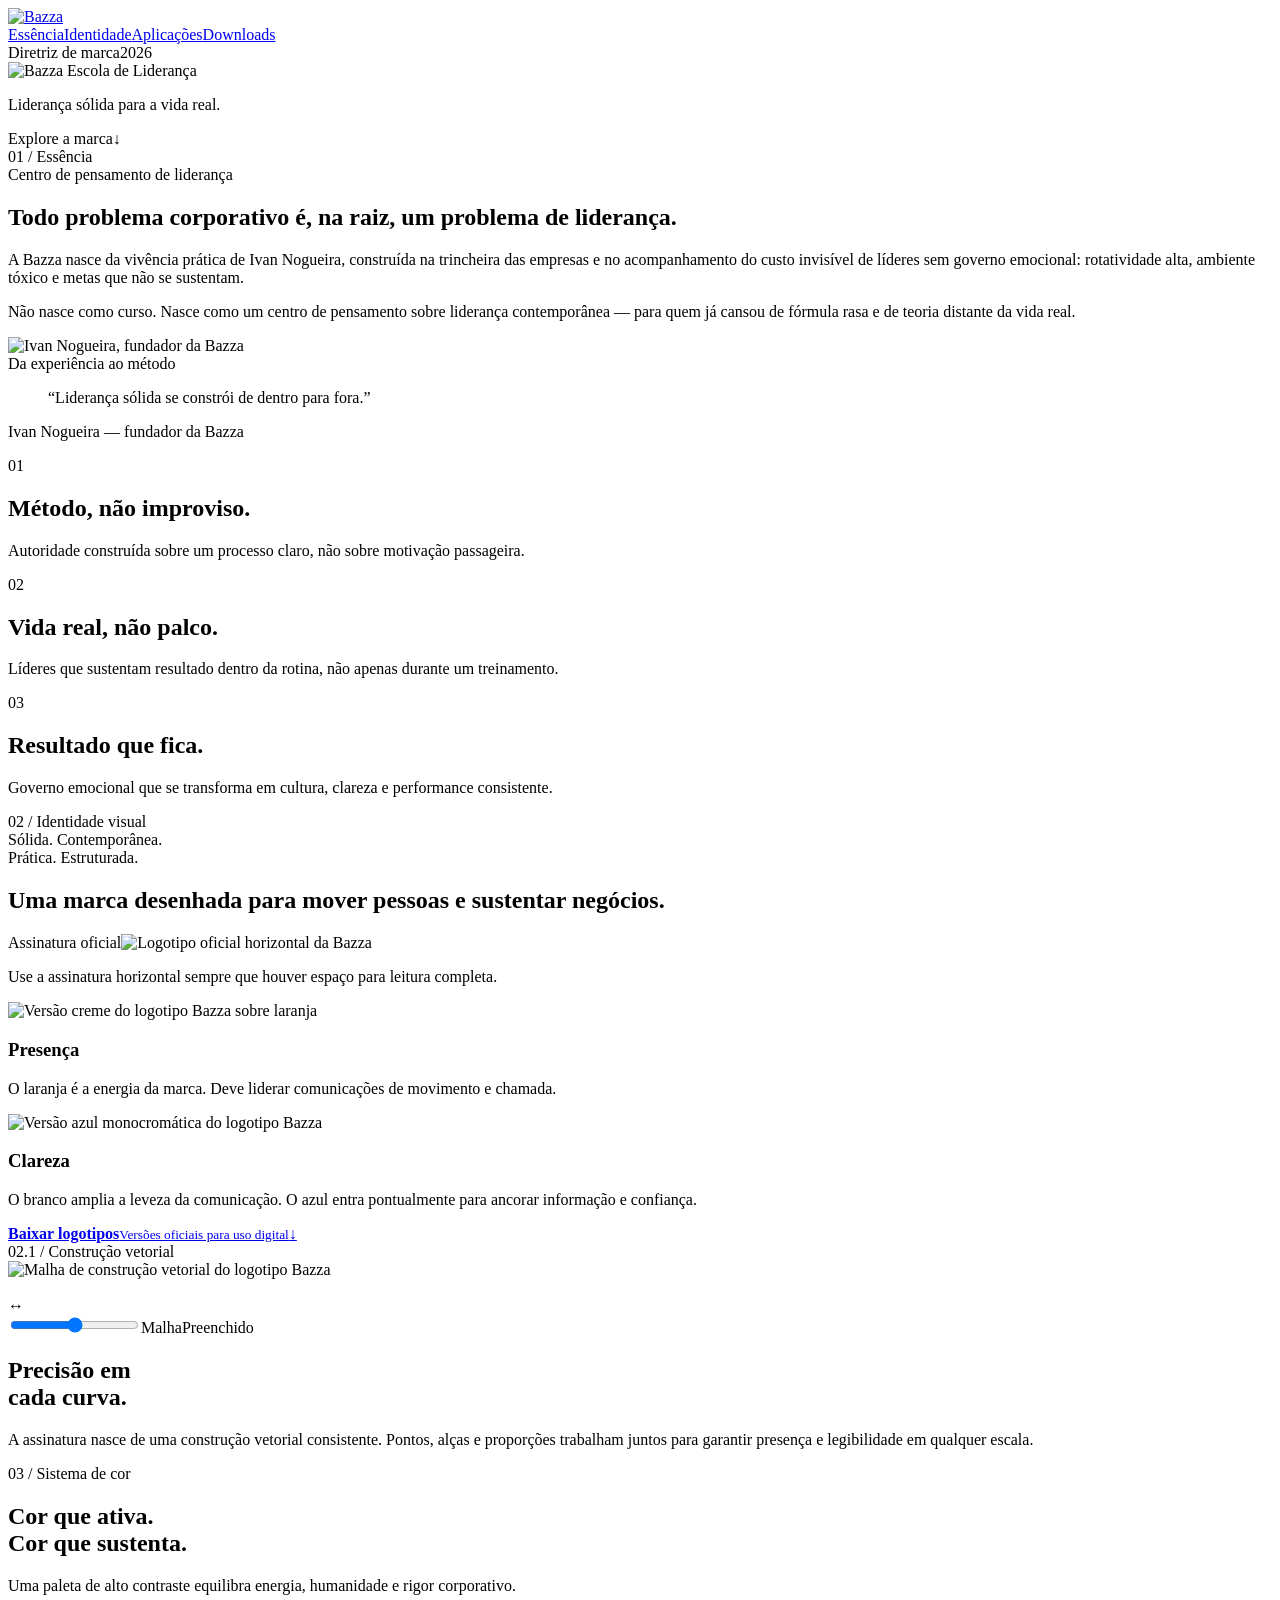
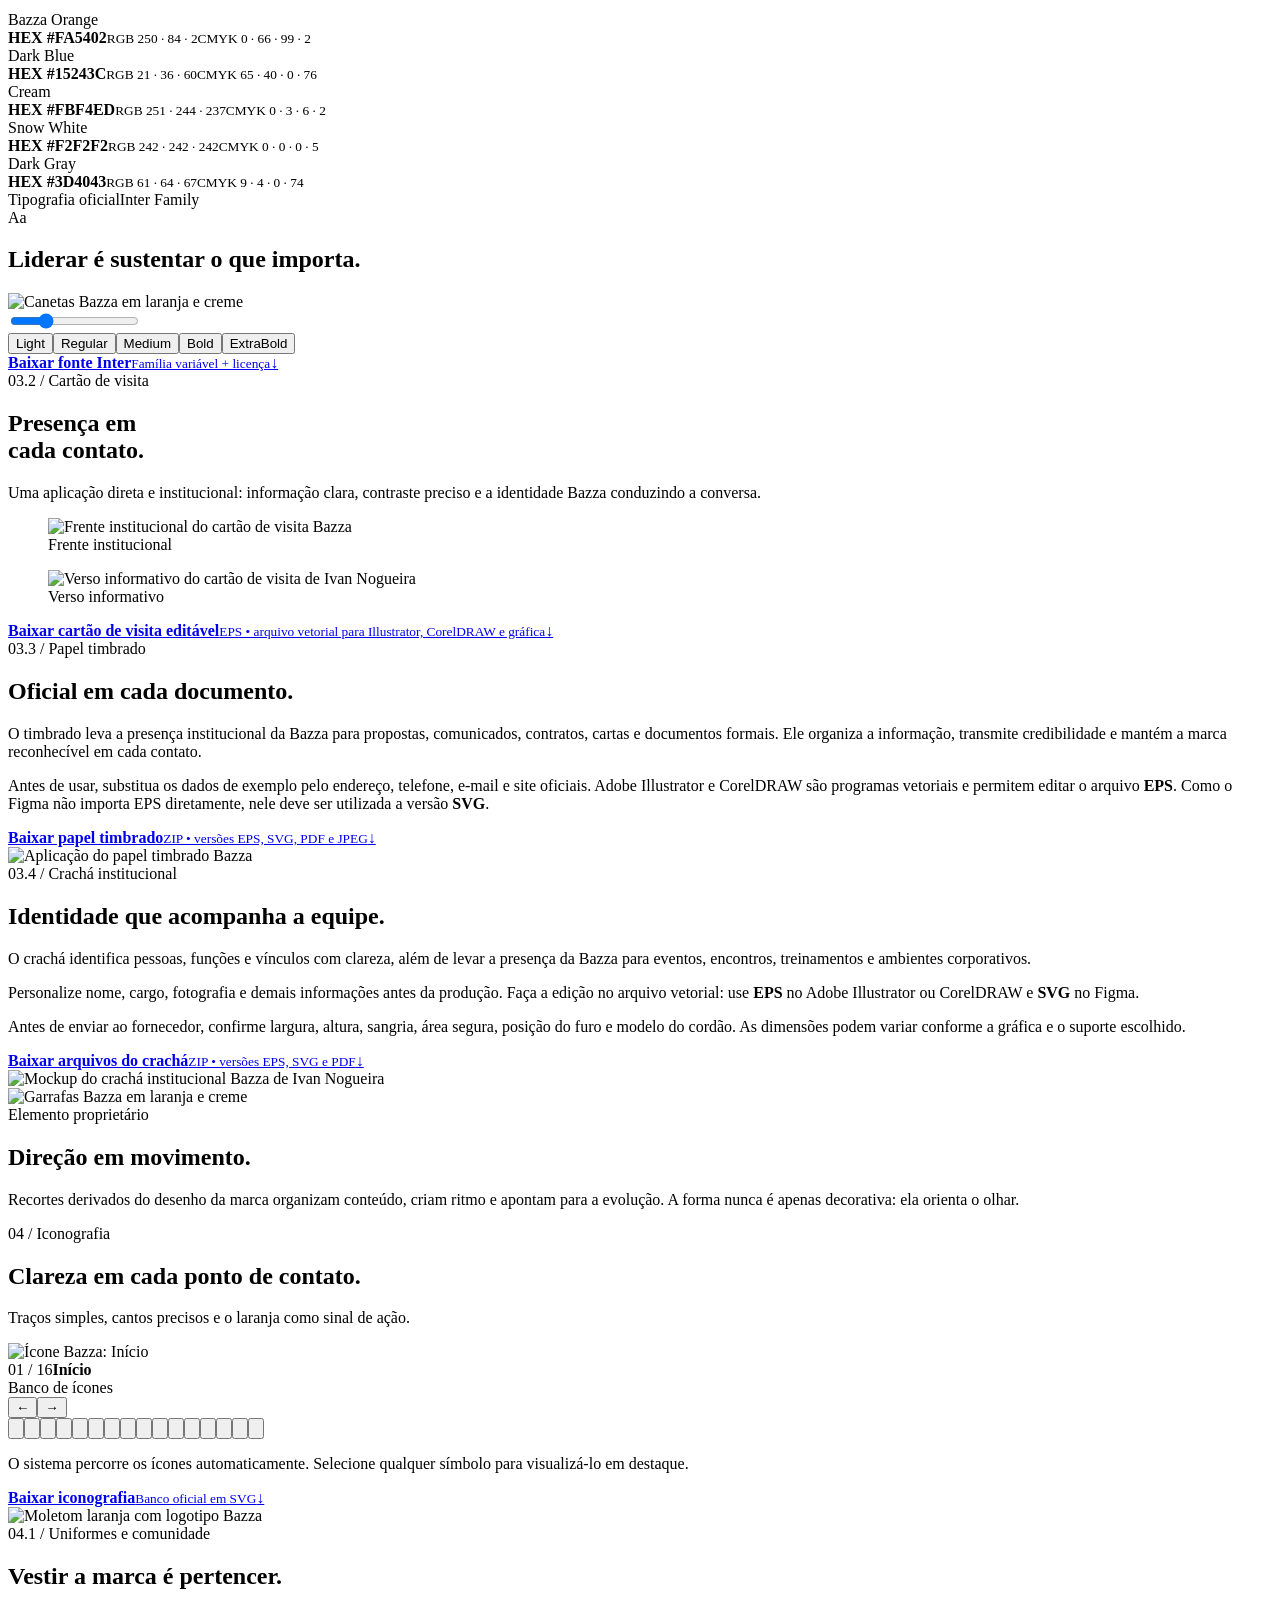
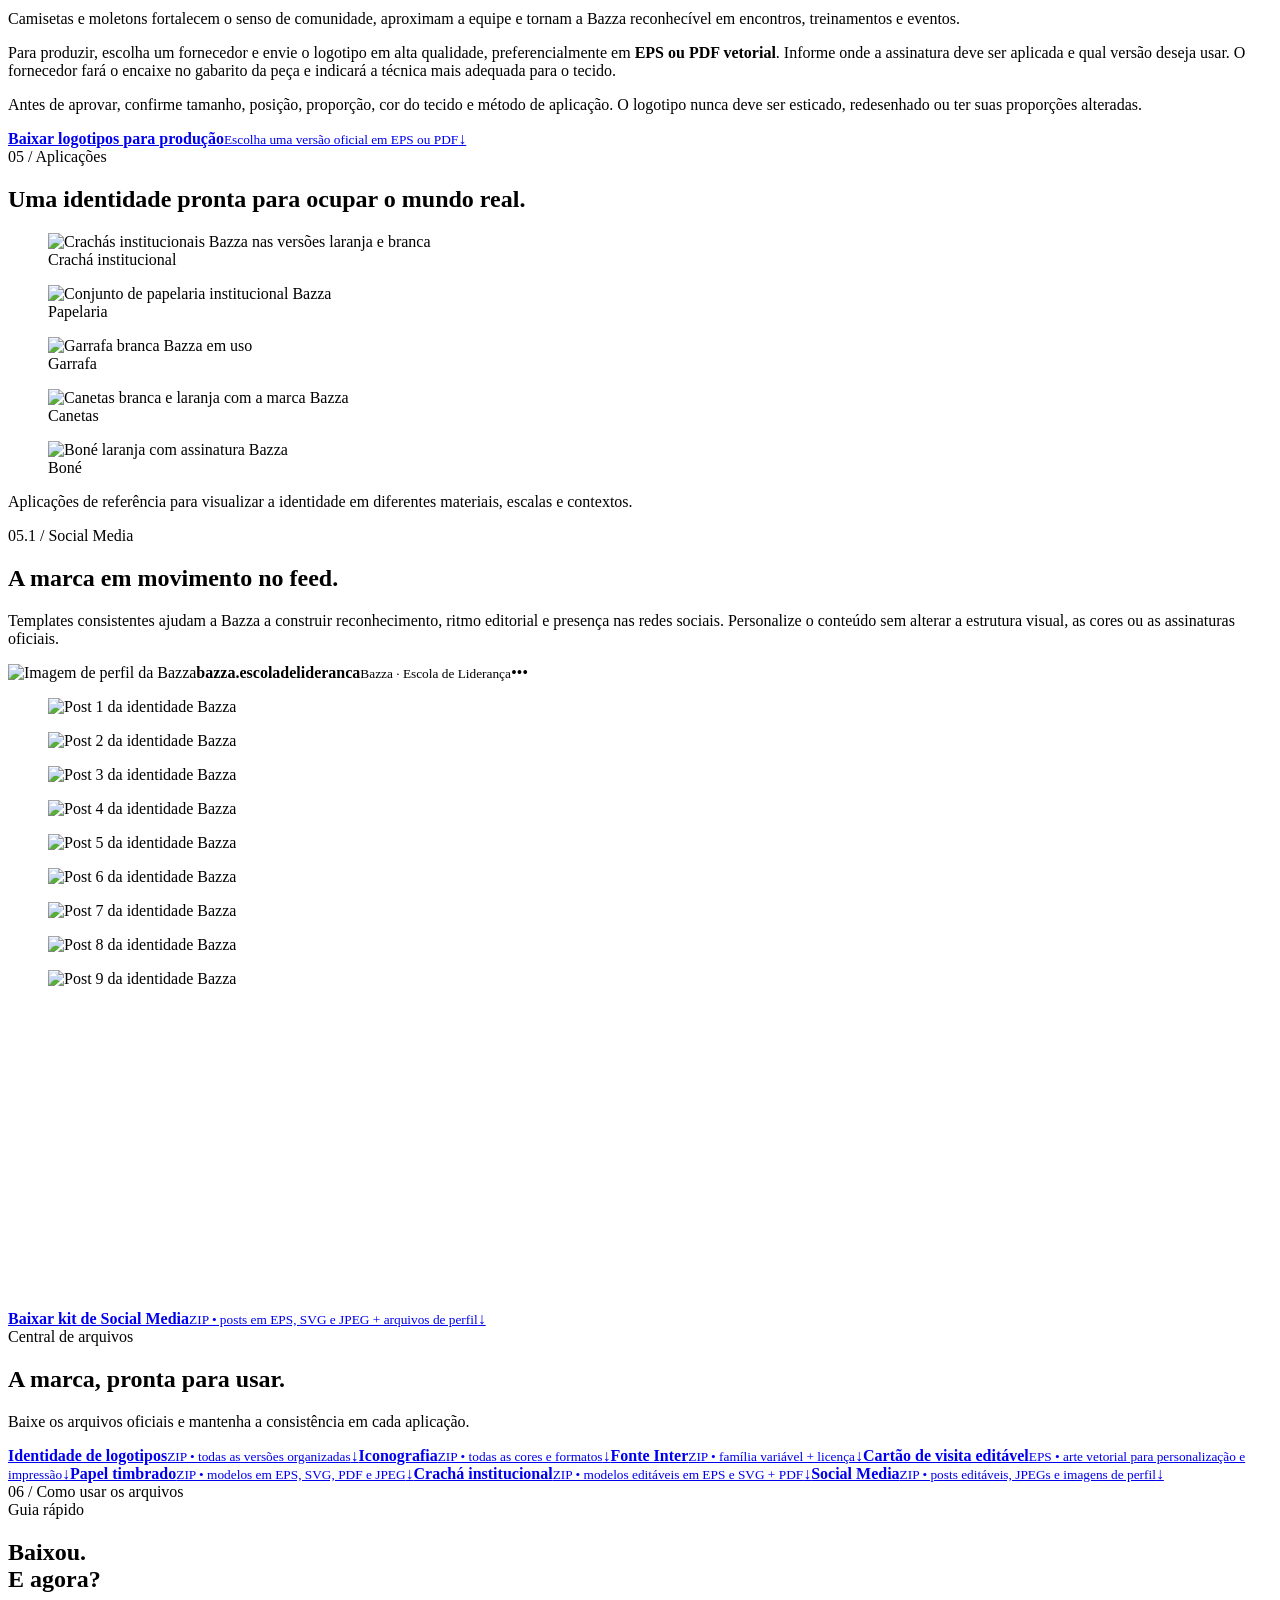
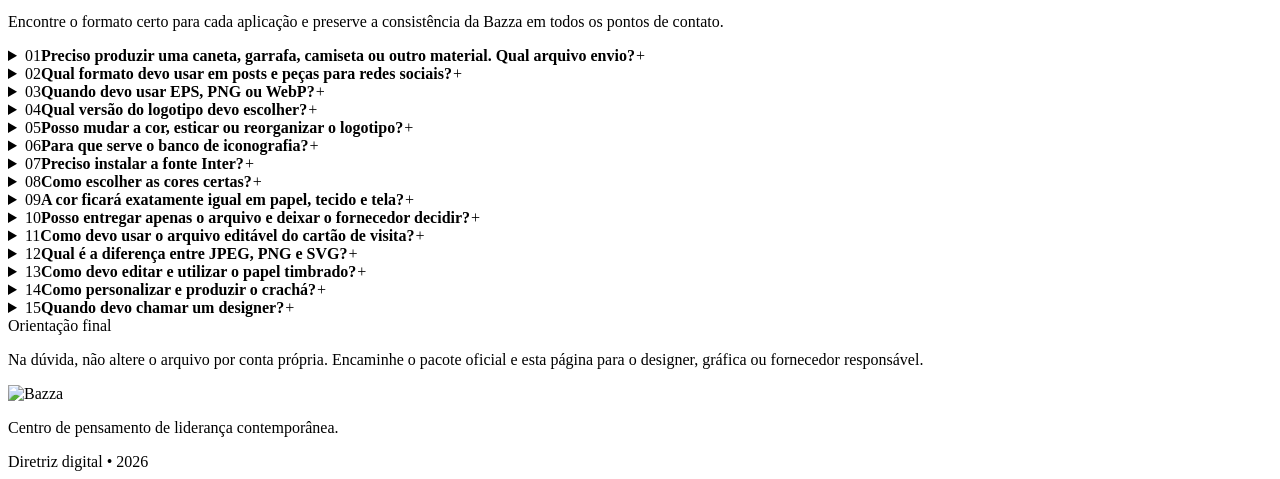
==== commit 30963886: "Publica carrossel de social media" ====
--- a/index.html
+++ b/index.html
@@ -1 +1 @@
-<!DOCTYPE html><html lang="pt-BR"><head><meta charSet="utf-8"/><meta name="viewport" content="width=device-width, initial-scale=1"/><link rel="preload" href="/idv/bazza/_next/static/media/Inter_Variable-s.p.0oy~rb7-bgeiw.ttf" as="font" crossorigin="" type="font/ttf"/><link rel="preload" href="/idv/bazza/assets/logos/oficial-reduzido.webp" as="image"/><link rel="preload" href="/idv/bazza/assets/logos/oficial-horizontal.webp" as="image"/><link rel="preload" href="/idv/bazza/assets/ivan-nogueira-bazza.jpg" as="image"/><link rel="preload" href="/idv/bazza/assets/logos/creme-stacked.webp" as="image"/><link rel="preload" href="/idv/bazza/assets/logos/azul-horizontal.webp" as="image"/><link rel="preload" as="image" href="/idv/bazza/assets/motion/bazza-construcao-vetorial.svg"/><link rel="preload" as="image" href="/idv/bazza/assets/motion/bazza-logotipo-preenchido.svg"/><link rel="preload" as="image" href="/idv/bazza/assets/mockup-canetas-bazza.png"/><link rel="preload" href="/idv/bazza/assets/cards/bazza-cartao-frente.svg" as="image"/><link rel="preload" href="/idv/bazza/assets/cards/bazza-cartao-verso.svg" as="image"/><link rel="stylesheet" href="/idv/bazza/_next/static/chunks/045bdeivp0fvn.css" data-precedence="next"/><link rel="preload" as="script" fetchPriority="low" href="/idv/bazza/_next/static/chunks/0ht900cau6_ur.js"/><script src="/idv/bazza/_next/static/chunks/0v57ai-0~5gwf.js" async=""></script><script src="/idv/bazza/_next/static/chunks/07lhk_q6pmm3r.js" async=""></script><script src="/idv/bazza/_next/static/chunks/turbopack-00b43z4cm7wac.js" async=""></script><script src="/idv/bazza/_next/static/chunks/0dbhjjzl8qfwv.js" async=""></script><script src="/idv/bazza/_next/static/chunks/0wy0z6swlllfc.js" async=""></script><link rel="preload" href="/idv/bazza/assets/timbrado-bazza-mockup.png" as="image"/><link rel="preload" href="/idv/bazza/assets/cracha-bazza-mockup.png" as="image"/><link rel="preload" href="/idv/bazza/assets/mockup-garrafas-bazza.png" as="image"/><link rel="preload" href="/idv/bazza/assets/moletom-bazza.png" as="image"/><link rel="preload" href="/idv/bazza/assets/logos/creme-reduzido.webp" as="image"/><link rel="preload" as="image" href="/idv/bazza/assets/icons/04_home_laranja-detalhe-azul.svg"/><link rel="preload" as="image" href="/idv/bazza/assets/icons/35_profile_laranja-detalhe-azul.svg"/><link rel="preload" as="image" href="/idv/bazza/assets/icons/11_volume_laranja-detalhe-azul.svg"/><link rel="preload" as="image" href="/idv/bazza/assets/icons/12_message_laranja-detalhe-azul.svg"/><link rel="preload" as="image" href="/idv/bazza/assets/icons/30_device_laranja-detalhe-azul.svg"/><link rel="preload" as="image" href="/idv/bazza/assets/icons/13_contact-card_laranja-detalhe-azul.svg"/><link rel="preload" as="image" href="/idv/bazza/assets/icons/01_back-arrow_laranja-detalhe-azul.svg"/><link rel="preload" as="image" href="/idv/bazza/assets/icons/18_sync_laranja-detalhe-azul.svg"/><link rel="preload" as="image" href="/idv/bazza/assets/icons/15_global_laranja-detalhe-azul.svg"/><link rel="preload" as="image" href="/idv/bazza/assets/icons/28_save_laranja-detalhe-azul.svg"/><link rel="preload" as="image" href="/idv/bazza/assets/icons/22_settings_laranja-detalhe-azul.svg"/><link rel="preload" as="image" href="/idv/bazza/assets/icons/33_fingerprint_laranja-detalhe-azul.svg"/><link rel="preload" as="image" href="/idv/bazza/assets/icons/37_search_laranja-detalhe-azul.svg"/><link rel="preload" as="image" href="/idv/bazza/assets/icons/17_lock_laranja-detalhe-azul.svg"/><link rel="preload" as="image" href="/idv/bazza/assets/icons/26_notification_laranja-detalhe-azul.svg"/><link rel="preload" as="image" href="/idv/bazza/assets/icons/29_verified_laranja-detalhe-azul.svg"/><meta name="next-size-adjust" content=""/><title>Bazza — Diretriz de Marca</title><meta name="description" content="A identidade da Bazza Escola de Liderança: estratégia, sistema visual e arquivos oficiais."/><meta property="og:title" content="Bazza — Diretriz de Marca"/><meta property="og:description" content="Liderança sólida para a vida real."/><meta property="og:image" content="http://localhost:3000/idv/bazza/og.png"/><meta property="og:image:width" content="1536"/><meta property="og:image:height" content="912"/><meta property="og:image:alt" content="Bazza - Liderança sólida para a vida real"/><meta name="twitter:card" content="summary_large_image"/><meta name="twitter:title" content="Bazza — Diretriz de Marca"/><meta name="twitter:description" content="Liderança sólida para a vida real."/><meta name="twitter:image" content="http://localhost:3000/idv/bazza/og.png"/><link rel="icon" href="/idv/bazza/assets/logos/oficial-reduzido.webp"/><script src="/idv/bazza/_next/static/chunks/03~yq9q893hmn.js" noModule=""></script></head><body class="inter_d60987df-module__ubgtyq__variable"><div hidden=""><!--$--><!--/$--></div><main><header class="nav"><a class="navBrand" href="#top" aria-label="Voltar ao início"><img src="/idv/bazza/assets/logos/oficial-reduzido.webp" alt="Bazza"/></a><nav aria-label="Navegação principal"><a href="#essencia">Essência</a><a href="#identidade">Identidade</a><a href="#aplicacoes">Aplicações</a><a class="navDownload" href="#downloads">Downloads</a></nav></header><section class="hero" id="top"><div class="heroMeta"><span>Diretriz de marca</span><span>2026</span></div><div class="heroLogo"><div class="heroAnimationFrame"><div class="heroAnimation" role="img" aria-label="Animação da assinatura Bazza Escola de Liderança"></div></div><img class="heroStatic" src="/idv/bazza/assets/logos/oficial-horizontal.webp" alt="Bazza Escola de Liderança"/></div><p class="heroStatement">Liderança sólida para a vida real.</p><div class="heroScroll" aria-hidden="true"><span>Explore a marca</span><b>↓</b></div></section><section class="manifesto" id="essencia"><div class="sectionIndex">01 / Essência</div><div class="manifestoLead"><span class="eyebrow">Centro de pensamento de liderança</span><h1>Todo problema corporativo é, na raiz, um problema de liderança.</h1></div><div class="manifestoBody"><p>A Bazza nasce da vivência prática de Ivan Nogueira, construída na trincheira das empresas e no acompanhamento do custo invisível de líderes sem governo emocional: rotatividade alta, ambiente tóxico e metas que não se sustentam.</p><p>Não nasce como curso. Nasce como um centro de pensamento sobre liderança contemporânea — para quem já cansou de fórmula rasa e de teoria distante da vida real.</p></div></section><section class="founderPanel"><img src="/idv/bazza/assets/ivan-nogueira-bazza.jpg" alt="Ivan Nogueira, fundador da Bazza"/><div class="founderQuote"><span>Da experiência ao método</span><blockquote>“Liderança sólida se constrói de dentro para fora.”</blockquote><p>Ivan Nogueira — fundador da Bazza</p></div></section><section class="pillars"><article><span>01</span><h2>Método, não improviso.</h2><p>Autoridade construída sobre um processo claro, não sobre motivação passageira.</p></article><article><span>02</span><h2>Vida real, não palco.</h2><p>Líderes que sustentam resultado dentro da rotina, não apenas durante um treinamento.</p></article><article><span>03</span><h2>Resultado que fica.</h2><p>Governo emocional que se transforma em cultura, clareza e performance consistente.</p></article></section><section class="identity" id="identidade"><div class="sectionIndex light">02 / Identidade visual</div><div class="identityTitle"><span>Sólida. Contemporânea.<br/>Prática. Estruturada.</span><h2>Uma marca desenhada para mover pessoas e sustentar negócios.</h2></div><div class="logoStage"><span>Assinatura oficial</span><img src="/idv/bazza/assets/logos/oficial-horizontal.webp" alt="Logotipo oficial horizontal da Bazza"/><p>Use a assinatura horizontal sempre que houver espaço para leitura completa.</p></div><div class="logoRules"><article><div class="ruleCanvas orangeCanvas"><img src="/idv/bazza/assets/logos/creme-stacked.webp" alt="Versão creme do logotipo Bazza sobre laranja"/></div><h3>Presença</h3><p>O laranja é a energia da marca. Deve liderar comunicações de movimento e chamada.</p></article><article><div class="ruleCanvas whiteCanvas"><img src="/idv/bazza/assets/logos/azul-horizontal.webp" alt="Versão azul monocromática do logotipo Bazza"/></div><h3>Clareza</h3><p>O branco amplia a leveza da comunicação. O azul entra pontualmente para ancorar informação e confiança.</p></article></div><a class="sectionDownload creamDownload" href="/idv/bazza/downloads/bazza-logotipos.zip" download=""><span><b>Baixar logotipos</b><small>Versões oficiais para uso digital</small></span><i>↓</i></a></section><section class="vectorConstruction"><div class="vectorMeta"><span>02.1 / Construção vetorial</span></div><div class="vectorCanvas"><div class="vectorCompare" style="--divider:50%"><img class="vectorMesh" src="/idv/bazza/assets/motion/bazza-construcao-vetorial.svg" alt="Malha de construção vetorial do logotipo Bazza"/><div class="vectorFilled" aria-hidden="true"><img src="/idv/bazza/assets/motion/bazza-logotipo-preenchido.svg" alt=""/></div><div class="vectorDivider" aria-hidden="true"><span>↔</span></div><input type="range" min="0" max="100" aria-label="Compare o logotipo preenchido com sua malha de construção" value="50"/><span class="compareLabel meshLabel">Malha</span><span class="compareLabel filledLabel">Preenchido</span></div></div><div class="vectorCaption"><h2>Precisão em<br/>cada curva.</h2><p>A assinatura nasce de uma construção vetorial consistente. Pontos, alças e proporções trabalham juntos para garantir presença e legibilidade em qualquer escala.</p></div></section><section class="palette"><div class="sectionIndex">03 / Sistema de cor</div><div class="paletteIntro"><h2>Cor que ativa.<br/>Cor que sustenta.</h2><p>Uma paleta de alto contraste equilibra energia, humanidade e rigor corporativo.</p></div><div class="colorGrid"><article class="swatch orange"><span>Bazza Orange</span><div class="colorCodes"><b>HEX <!-- -->#FA5402</b><small>RGB <!-- -->250 · 84 · 2</small><small>CMYK <!-- -->0 · 66 · 99 · 2</small></div></article><article class="swatch blue"><span>Dark Blue</span><div class="colorCodes"><b>HEX <!-- -->#15243C</b><small>RGB <!-- -->21 · 36 · 60</small><small>CMYK <!-- -->65 · 40 · 0 · 76</small></div></article><article class="swatch cream"><span>Cream</span><div class="colorCodes"><b>HEX <!-- -->#FBF4ED</b><small>RGB <!-- -->251 · 244 · 237</small><small>CMYK <!-- -->0 · 3 · 6 · 2</small></div></article><article class="swatch snow"><span>Snow White</span><div class="colorCodes"><b>HEX <!-- -->#F2F2F2</b><small>RGB <!-- -->242 · 242 · 242</small><small>CMYK <!-- -->0 · 0 · 0 · 5</small></div></article><article class="swatch gray"><span>Dark Gray</span><div class="colorCodes"><b>HEX <!-- -->#3D4043</b><small>RGB <!-- -->61 · 64 · 67</small><small>CMYK <!-- -->9 · 4 · 0 · 74</small></div></article></div></section><section class="typeSection"><div class="typeMeta"><span>Tipografia oficial</span><span>Inter Family</span></div><div class="typeSpecimen" style="font-weight:400"><span>Aa</span><h2>Liderar é sustentar o que importa.</h2><img class="typePen" src="/idv/bazza/assets/mockup-canetas-bazza.png" alt="Canetas Bazza em laranja e creme"/></div><div class="weightControl"><input aria-label="Escolha o peso da fonte Inter" type="range" min="0" max="4" step="1" value="1"/><div class="weights"><button class="">Light</button><button class="isActive">Regular</button><button class="">Medium</button><button class="">Bold</button><button class="">ExtraBold</button></div></div><a class="sectionDownload orangeDownload" href="/idv/bazza/downloads/inter-font-bazza.zip" download=""><span><b>Baixar fonte Inter</b><small>Família variável + licença</small></span><i>↓</i></a></section><section class="businessCards"><div class="sectionIndex">03.2 / Cartão de visita</div><div class="businessCardsIntro"><h2>Presença em<br/>cada contato.</h2><p>Uma aplicação direta e institucional: informação clara, contraste preciso e a identidade Bazza conduzindo a conversa.</p></div><div class="businessCardsStage"><figure class="cardFront"><img src="/idv/bazza/assets/cards/bazza-cartao-frente.svg" alt="Frente institucional do cartão de visita Bazza"/><figcaption>Frente institucional</figcaption></figure><figure class="cardBack"><img src="/idv/bazza/assets/cards/bazza-cartao-verso.svg" alt="Verso informativo do cartão de visita de Ivan Nogueira"/><figcaption>Verso informativo</figcaption></figure></div><a class="sectionDownload orangeDownload" href="/idv/bazza/downloads/cartao-de-visita-bazza-editavel.eps" download=""><span><b>Baixar cartão de visita editável</b><small>EPS • arquivo vetorial para Illustrator, CorelDRAW e gráfica</small></span><i>↓</i></a></section><section class="letterheadSection"><div class="letterheadCopy"><span>03.3 / Papel timbrado</span><h2>Oficial em cada documento.</h2><p>O timbrado leva a presença institucional da Bazza para propostas, comunicados, contratos, cartas e documentos formais. Ele organiza a informação, transmite credibilidade e mantém a marca reconhecível em cada contato.</p><p>Antes de usar, substitua os dados de exemplo pelo endereço, telefone, e-mail e site oficiais. Adobe Illustrator e CorelDRAW são programas vetoriais e permitem editar o arquivo <strong>EPS</strong>. Como o Figma não importa EPS diretamente, nele deve ser utilizada a versão <strong>SVG</strong>.</p><a class="sectionDownload creamDownload" href="/idv/bazza/downloads/timbrado-bazza-aplicacao.zip" download=""><span><b>Baixar papel timbrado</b><small>ZIP • versões EPS, SVG, PDF e JPEG</small></span><i>↓</i></a></div><div class="letterheadMockup"><img src="/idv/bazza/assets/timbrado-bazza-mockup.png" alt="Aplicação do papel timbrado Bazza"/></div></section><section class="badgeSection"><div class="badgeCopy"><div class="sectionIndex">03.4 / Crachá institucional</div><h2>Identidade que acompanha a equipe.</h2><p>O crachá identifica pessoas, funções e vínculos com clareza, além de levar a presença da Bazza para eventos, encontros, treinamentos e ambientes corporativos.</p><p>Personalize nome, cargo, fotografia e demais informações antes da produção. Faça a edição no arquivo vetorial: use <strong>EPS</strong> no Adobe Illustrator ou CorelDRAW e <strong>SVG</strong> no Figma.</p><p>Antes de enviar ao fornecedor, confirme largura, altura, sangria, área segura, posição do furo e modelo do cordão. As dimensões podem variar conforme a gráfica e o suporte escolhido.</p><a class="sectionDownload orangeDownload" href="/idv/bazza/downloads/cracha-bazza.zip" download=""><span><b>Baixar arquivos do crachá</b><small>ZIP • versões EPS, SVG e PDF</small></span><i>↓</i></a></div><div class="badgeMockupStage"><img src="/idv/bazza/assets/cracha-bazza-mockup.png" alt="Mockup do crachá institucional Bazza de Ivan Nogueira"/></div></section><section class="graphicSystem"><div class="bottleStage"><img src="/idv/bazza/assets/mockup-garrafas-bazza.png" alt="Garrafas Bazza em laranja e creme"/></div><div class="graphicCopy"><span>Elemento proprietário</span><h2>Direção em movimento.</h2><p>Recortes derivados do desenho da marca organizam conteúdo, criam ritmo e apontam para a evolução. A forma nunca é apenas decorativa: ela orienta o olhar.</p></div></section><section class="iconography"><div class="sectionIndex">04 / Iconografia</div><div class="iconIntro"><h2>Clareza em cada ponto de contato.</h2><p>Traços simples, cantos precisos e o laranja como sinal de ação.</p></div><div class="iconExperience"><div class="iconFocus"><div class="constructionGrid" aria-hidden="true"></div><img src="/idv/bazza/assets/icons/04_home_laranja-detalhe-azul.svg" alt="Ícone Bazza: Início"/><div class="iconFocusMeta"><span>01<!-- --> / <!-- -->16</span><b>Início</b></div></div><div class="iconBank"><div class="iconBankHeader"><span>Banco de ícones</span><div><button aria-label="Ícone anterior">←</button><button aria-label="Próximo ícone">→</button></div></div><div class="iconBankGrid"><button class="isActive" aria-label="Mostrar ícone Início" aria-current="true"><span class="iconLight"></span><img src="/idv/bazza/assets/icons/04_home_laranja-detalhe-azul.svg" alt="" aria-hidden="true"/></button><button class="" aria-label="Mostrar ícone Perfil"><span class="iconLight"></span><img src="/idv/bazza/assets/icons/35_profile_laranja-detalhe-azul.svg" alt="" aria-hidden="true"/></button><button class="" aria-label="Mostrar ícone Voz"><span class="iconLight"></span><img src="/idv/bazza/assets/icons/11_volume_laranja-detalhe-azul.svg" alt="" aria-hidden="true"/></button><button class="" aria-label="Mostrar ícone Conversa"><span class="iconLight"></span><img src="/idv/bazza/assets/icons/12_message_laranja-detalhe-azul.svg" alt="" aria-hidden="true"/></button><button class="" aria-label="Mostrar ícone Conteúdo"><span class="iconLight"></span><img src="/idv/bazza/assets/icons/30_device_laranja-detalhe-azul.svg" alt="" aria-hidden="true"/></button><button class="" aria-label="Mostrar ícone Conexão"><span class="iconLight"></span><img src="/idv/bazza/assets/icons/13_contact-card_laranja-detalhe-azul.svg" alt="" aria-hidden="true"/></button><button class="" aria-label="Mostrar ícone Direção"><span class="iconLight"></span><img src="/idv/bazza/assets/icons/01_back-arrow_laranja-detalhe-azul.svg" alt="" aria-hidden="true"/></button><button class="" aria-label="Mostrar ícone Evolução"><span class="iconLight"></span><img src="/idv/bazza/assets/icons/18_sync_laranja-detalhe-azul.svg" alt="" aria-hidden="true"/></button><button class="" aria-label="Mostrar ícone Mundo"><span class="iconLight"></span><img src="/idv/bazza/assets/icons/15_global_laranja-detalhe-azul.svg" alt="" aria-hidden="true"/></button><button class="" aria-label="Mostrar ícone Material"><span class="iconLight"></span><img src="/idv/bazza/assets/icons/28_save_laranja-detalhe-azul.svg" alt="" aria-hidden="true"/></button><button class="" aria-label="Mostrar ícone Estratégia"><span class="iconLight"></span><img src="/idv/bazza/assets/icons/22_settings_laranja-detalhe-azul.svg" alt="" aria-hidden="true"/></button><button class="" aria-label="Mostrar ícone Identidade"><span class="iconLight"></span><img src="/idv/bazza/assets/icons/33_fingerprint_laranja-detalhe-azul.svg" alt="" aria-hidden="true"/></button><button class="" aria-label="Mostrar ícone Busca"><span class="iconLight"></span><img src="/idv/bazza/assets/icons/37_search_laranja-detalhe-azul.svg" alt="" aria-hidden="true"/></button><button class="" aria-label="Mostrar ícone Segurança"><span class="iconLight"></span><img src="/idv/bazza/assets/icons/17_lock_laranja-detalhe-azul.svg" alt="" aria-hidden="true"/></button><button class="" aria-label="Mostrar ícone Atenção"><span class="iconLight"></span><img src="/idv/bazza/assets/icons/26_notification_laranja-detalhe-azul.svg" alt="" aria-hidden="true"/></button><button class="" aria-label="Mostrar ícone Confiança"><span class="iconLight"></span><img src="/idv/bazza/assets/icons/29_verified_laranja-detalhe-azul.svg" alt="" aria-hidden="true"/></button></div><p>O sistema percorre os ícones automaticamente. Selecione qualquer símbolo para visualizá-lo em destaque.</p></div></div><a class="sectionDownload orangeDownload" href="/idv/bazza/downloads/bazza-iconografia.zip" download=""><span><b>Baixar iconografia</b><small>Banco oficial em SVG</small></span><i>↓</i></a></section><section class="uniformSection"><div class="uniformStage" aria-label="Aplicações da marca Bazza em uniforme"><img class="uniformSweater" src="/idv/bazza/assets/moletom-bazza.png" alt="Moletom laranja com logotipo Bazza"/></div><div class="uniformCopy"><span>04.1 / Uniformes e comunidade</span><h2>Vestir a marca é pertencer.</h2><p>Camisetas e moletons fortalecem o senso de comunidade, aproximam a equipe e tornam a Bazza reconhecível em encontros, treinamentos e eventos.</p><p>Para produzir, escolha um fornecedor e envie o logotipo em alta qualidade, preferencialmente em <strong>EPS ou PDF vetorial</strong>. Informe onde a assinatura deve ser aplicada e qual versão deseja usar. O fornecedor fará o encaixe no gabarito da peça e indicará a técnica mais adequada para o tecido.</p><p>Antes de aprovar, confirme tamanho, posição, proporção, cor do tecido e método de aplicação. O logotipo nunca deve ser esticado, redesenhado ou ter suas proporções alteradas.</p><a class="sectionDownload creamDownload" href="#downloads"><span><b>Baixar logotipos para produção</b><small>Escolha uma versão oficial em EPS ou PDF</small></span><i>↓</i></a></div></section><section class="applications" id="aplicacoes"><div class="sectionIndex light">05 / Aplicações</div><h2>Uma identidade pronta para ocupar o mundo real.</h2><div class="applicationGallery"><figure class="applicationCard applicationBadge"><img src="/idv/bazza/assets/aplicacao-cracha.webp" alt="Crachás institucionais Bazza nas versões laranja e branca" loading="lazy"/><figcaption>Crachá institucional</figcaption></figure><figure class="applicationCard applicationStationery"><img src="/idv/bazza/assets/aplicacao-papelaria.webp" alt="Conjunto de papelaria institucional Bazza" loading="lazy"/><figcaption>Papelaria</figcaption></figure><figure class="applicationCard applicationBottle"><img src="/idv/bazza/assets/aplicacao-garrafa.webp" alt="Garrafa branca Bazza em uso" loading="lazy"/><figcaption>Garrafa</figcaption></figure><figure class="applicationCard applicationPens"><img src="/idv/bazza/assets/aplicacao-canetas.webp" alt="Canetas branca e laranja com a marca Bazza" loading="lazy"/><figcaption>Canetas</figcaption></figure><figure class="applicationCard applicationCap"><img src="/idv/bazza/assets/aplicacao-bone.webp" alt="Boné laranja com assinatura Bazza" loading="lazy"/><figcaption>Boné</figcaption></figure></div><p class="applicationsNote">Aplicações de referência para visualizar a identidade em diferentes materiais, escalas e contextos.</p></section><section class="downloads" id="downloads"><div><span class="eyebrow">Central de arquivos</span><h2>A marca, pronta para usar.</h2><p>Baixe os arquivos oficiais e mantenha a consistência em cada aplicação.</p></div><div class="downloadList"><a href="/idv/bazza/downloads/bazza-logotipos.zip" download=""><span><b>Identidade de logotipos</b><small>ZIP • todas as versões organizadas</small></span><i>↓</i></a><a href="/idv/bazza/downloads/bazza-iconografia.zip" download=""><span><b>Iconografia</b><small>ZIP • todas as cores e formatos</small></span><i>↓</i></a><a href="/idv/bazza/downloads/inter-font-bazza.zip" download=""><span><b>Fonte Inter</b><small>ZIP • família variável + licença</small></span><i>↓</i></a><a href="/idv/bazza/downloads/cartao-de-visita-bazza-editavel.eps" download=""><span><b>Cartão de visita editável</b><small>EPS • arte vetorial para personalização e impressão</small></span><i>↓</i></a><a href="/idv/bazza/downloads/timbrado-bazza-aplicacao.zip" download=""><span><b>Papel timbrado</b><small>ZIP • modelos em EPS, SVG, PDF e JPEG</small></span><i>↓</i></a><a href="/idv/bazza/downloads/cracha-bazza.zip" download=""><span><b>Crachá institucional</b><small>ZIP • modelos editáveis em EPS e SVG + PDF</small></span><i>↓</i></a></div></section><section class="brandHelp"><div class="sectionIndex">06 / Como usar os arquivos</div><div class="brandHelpIntro"><div><span class="eyebrow">Guia rápido</span><h2>Baixou.<br/>E agora?</h2></div><p>Encontre o formato certo para cada aplicação e preserve a consistência da Bazza em todos os pontos de contato.</p></div><div class="faqList"><details><summary><span>01</span><b>Preciso produzir uma caneta, garrafa, camiseta ou outro material. Qual arquivo envio?</b><i>+</i></summary><div><p>Baixe o pacote de logotipos e envie a versão em <strong>EPS</strong> para a gráfica ou para a empresa responsável pela produção. O EPS é vetorial, pode ser ampliado sem perder qualidade e é aberto em programas profissionais como Illustrator, CorelDRAW e similares.</p><p>Informe também a cor e o tipo de assinatura desejados. O fornecedor deve preparar a aplicação conforme a área disponível e o processo de impressão.</p></div></details><details><summary><span>02</span><b>Qual formato devo usar em posts e peças para redes sociais?</b><i>+</i></summary><div><p>Para montar peças no Canva, PowerPoint ou editores de imagem, use preferencialmente o <strong>PNG</strong> com fundo transparente. Ele é simples de inserir e mantém boa qualidade em aplicações digitais.</p><p>Evite capturas de tela, imagens copiadas do navegador ou arquivos recebidos pelo WhatsApp, pois eles podem perder resolução.</p></div></details><details><summary><span>03</span><b>Quando devo usar EPS, PNG ou WebP?</b><i>+</i></summary><div class="formatGuide"><p><strong>EPS</strong><br/>Impressão, brindes, fachadas, uniformes e materiais que serão manipulados por uma gráfica ou designer.</p><p><strong>PNG</strong><br/>Apresentações, redes sociais, documentos e peças digitais que precisam de transparência.</p><p><strong>WebP</strong><br/>Sites e páginas digitais. Entrega boa qualidade com arquivo mais leve e carregamento mais rápido.</p></div></details><details><summary><span>04</span><b>Qual versão do logotipo devo escolher?</b><i>+</i></summary><div><p>Use a versão <strong>horizontal</strong> quando houver espaço lateral; a versão <strong>empilhada</strong> em áreas mais quadradas; e a versão <strong>reduzida</strong> em espaços pequenos ou aplicações de apoio.</p><p>Sobre fundos laranja ou azul, use versões claras em branco ou creme. Sobre fundos claros, priorize a versão oficial colorida ou azul. Garanta sempre contraste e leitura.</p></div></details><details><summary><span>05</span><b>Posso mudar a cor, esticar ou reorganizar o logotipo?</b><i>+</i></summary><div><p>Não. Não altere proporções, tipografia, espaçamento, posição dos elementos ou cores. Não aplique contornos, sombras, degradês ou efeitos. Escolha uma das versões oficiais que já acompanha o pacote.</p></div></details><details><summary><span>06</span><b>Para que serve o banco de iconografia?</b><i>+</i></summary><div><p>Os ícones ajudam a organizar informações, indicar ações e criar unidade entre apresentações, redes sociais, materiais didáticos e interfaces digitais. Use-os como apoio à mensagem, mantendo o traço, as proporções e as cores oficiais.</p><p>Evite misturar os ícones da Bazza com bancos de estilos muito diferentes na mesma peça.</p></div></details><details><summary><span>07</span><b>Preciso instalar a fonte Inter?</b><i>+</i></summary><div><p>Sim, se você for editar materiais em programas instalados no computador. Baixe o pacote da fonte e instale os arquivos antes de abrir ou diagramar a peça. Em plataformas como Canva, verifique se a Inter está disponível ou faça o envio da família quando o seu plano permitir.</p></div></details><details><summary><span>08</span><b>Como escolher as cores certas?</b><i>+</i></summary><div><p>Para telas, sites, apresentações e redes sociais, use os códigos <strong>HEX ou RGB</strong>. Para materiais impressos, informe os valores <strong>CMYK</strong> apresentados na paleta e encaminhe esta diretriz ao fornecedor.</p><p>RGB é formado por luz e costuma parecer mais vivo na tela. CMYK é formado por tintas e possui uma gama menor de cores; por isso, o laranja impresso pode ficar menos luminoso que no monitor.</p></div></details><details><summary><span>09</span><b>A cor ficará exatamente igual em papel, tecido e tela?</b><i>+</i></summary><div><p>Não necessariamente. O resultado muda conforme a calibração da tela, tipo de papel, absorção da tinta, tecido, acabamento, iluminação e processo de produção. Papel fosco, papel couché, algodão, poliéster, bordado e serigrafia podem reproduzir o mesmo código de maneiras diferentes.</p><p>Peça sempre uma <strong>prova de cor física</strong> ou uma amostra antes de aprovar grandes quantidades. Os códigos são a referência técnica; a prova confirma o resultado real do material.</p></div></details><details><summary><span>10</span><b>Posso entregar apenas o arquivo e deixar o fornecedor decidir?</b><i>+</i></summary><div><p>Envie o arquivo vetorial e esta diretriz como referência, mas confirme uma prova antes da produção final. Tamanho, contraste, área de proteção e técnica de impressão podem exigir uma decisão profissional.</p></div></details><details><summary><span>11</span><b>Como devo usar o arquivo editável do cartão de visita?</b><i>+</i></summary><div><p>O cartão está disponível em <strong>EPS</strong>, um formato vetorial editável que pode ser aberto em programas profissionais como Adobe Illustrator e CorelDRAW. Outros editores vetoriais, como Affinity Designer e Inkscape, também podem abrir o formato, embora a compatibilidade de alguns recursos deva ser conferida.</p><p>Antes da impressão, confirme com a gráfica o tamanho final do cartão, a sangria, as margens de segurança e o perfil de cor solicitado. Cada gráfica pode trabalhar com medidas e acabamentos diferentes. Adapte a prancheta e a área de sangria, mas <strong>não estique, comprima ou deforme</strong> o cartão, o logotipo ou os textos.</p><p>Para atualizar dados, criar outro formato ou desenvolver um novo layout, procure um designer. Ele poderá preservar as proporções, reorganizar o conteúdo e preparar corretamente o arquivo para impressão.</p></div></details><details><summary><span>12</span><b>Qual é a diferença entre JPEG, PNG e SVG?</b><i>+</i></summary><div class="formatGuide"><p><strong>JPEG</strong><br/>É uma imagem leve, sem transparência, indicada para fotografias, prévias e documentos digitais. Ao ampliar ou salvar repetidamente, pode perder qualidade.</p><p><strong>PNG</strong><br/>Mantém boa qualidade e pode ter fundo transparente. É indicado para logotipos em apresentações, redes sociais e documentos, desde que usado no tamanho adequado.</p><p><strong>SVG</strong><br/>É vetorial e pode ser ampliado sem perder nitidez. É ideal para editar artes, produzir materiais gráficos, usar em sites e enviar a designers ou fornecedores.</p></div></details><details><summary><span>13</span><b>Como devo editar e utilizar o papel timbrado?</b><i>+</i></summary><div><p>Escolha o modelo adequado no pacote e substitua os dados de exemplo pelo endereço, telefone, e-mail e site reais da Bazza. Adobe Illustrator e CorelDRAW trabalham com arquivos vetoriais e permitem abrir e editar o <strong>EPS</strong>. O Figma não importa EPS diretamente; para editar nele, utilize o arquivo <strong>SVG</strong>.</p><p>O PDF pode ser usado como referência ou para impressão após a conferência dos dados. O JPEG serve como prévia e não é a melhor opção para alterações profissionais. Preserve as proporções, margens, alinhamentos, cores e áreas de segurança do documento.</p><p>Se for necessário criar outro tamanho, mudar o layout ou adaptar o timbrado para um sistema específico, procure um designer para manter a identidade e preparar o arquivo corretamente.</p></div></details><details><summary><span>14</span><b>Como personalizar e produzir o crachá?</b><i>+</i></summary><div><p>Edite nome, cargo, fotografia e outras informações necessárias antes de enviar o arquivo para produção. Para trabalhar profissionalmente, abra o <strong>EPS</strong> no Adobe Illustrator ou CorelDRAW; no Figma, utilize o <strong>SVG</strong>. O PDF serve para conferência e aprovação.</p><p>Antes de fechar a arte, peça ao fornecedor o gabarito com as dimensões exatas. Crachás podem variar em largura, altura, cantos, posição do furo, área de sangria e sistema de fixação. Reajuste a prancheta conforme o gabarito, preservando as proporções do logotipo e sem esticar ou deformar os elementos.</p><p>Solicite uma prova antes da produção em quantidade. Se a adaptação exigir mudanças de layout, procure um designer para reorganizar o conteúdo e preparar o arquivo final.</p></div></details><details><summary><span>15</span><b>Quando devo chamar um designer?</b><i>+</i></summary><div><p>Sempre que a aplicação envolver uma nova composição, campanha, material impresso, embalagem, sinalização, peça institucional ou adaptação que não esteja prevista aqui. Os arquivos fornecem a base correta; o designer garante que a identidade seja aplicada com intenção, consistência e qualidade.</p></div></details></div><div class="designerNote"><span>Orientação final</span><p>Na dúvida, não altere o arquivo por conta própria. Encaminhe o pacote oficial e esta página para o designer, gráfica ou fornecedor responsável.</p></div></section><footer><img src="/idv/bazza/assets/logos/creme-reduzido.webp" alt="Bazza"/><p>Centro de pensamento de liderança contemporânea.</p><span>Diretriz digital • 2026</span></footer></main><!--$--><!--/$--><script src="/idv/bazza/_next/static/chunks/0ht900cau6_ur.js" id="_R_" async=""></script><script>(self.__next_f=self.__next_f||[]).push([0])</script><script>self.__next_f.push([1,"1:\"$Sreact.fragment\"\n2:I[39756,[\"/idv/bazza/_next/static/chunks/0dbhjjzl8qfwv.js\"],\"default\"]\n3:I[37457,[\"/idv/bazza/_next/static/chunks/0dbhjjzl8qfwv.js\"],\"default\"]\n4:I[43253,[\"/idv/bazza/_next/static/chunks/0dbhjjzl8qfwv.js\",\"/idv/bazza/_next/static/chunks/0wy0z6swlllfc.js\"],\"BazzaLottie\"]\n19:I[68027,[\"/idv/bazza/_next/static/chunks/0dbhjjzl8qfwv.js\"],\"default\",1]\n:HL[\"/idv/bazza/_next/static/chunks/045bdeivp0fvn.css\",\"style\"]\n:HL[\"/idv/bazza/_next/static/media/Inter_Variable-s.p.0oy~rb7-bgeiw.ttf\",\"font\",{\"crossOrigin\":\"\",\"type\":\"font/ttf\"}]\n:HL[\"/idv/bazza/assets/logos/oficial-reduzido.webp\",\"image\"]\n:HL[\"/idv/bazza/assets/logos/oficial-horizontal.webp\",\"image\"]\n:HL[\"/idv/bazza/assets/ivan-nogueira-bazza.jpg\",\"image\"]\n"])</script><script>self.__next_f.push([1,"0:{\"P\":null,\"c\":[\"\",\"\"],\"q\":\"\",\"i\":false,\"f\":[[[\"\",{\"children\":[\"__PAGE__\",{}]},\"$undefined\",\"$undefined\",16],[[\"$\",\"$1\",\"c\",{\"children\":[[[\"$\",\"link\",\"0\",{\"rel\":\"stylesheet\",\"href\":\"/idv/bazza/_next/static/chunks/045bdeivp0fvn.css\",\"precedence\":\"next\",\"crossOrigin\":\"$undefined\",\"nonce\":\"$undefined\"}],[\"$\",\"script\",\"script-0\",{\"src\":\"/idv/bazza/_next/static/chunks/0dbhjjzl8qfwv.js\",\"async\":true,\"nonce\":\"$undefined\"}]],[\"$\",\"html\",null,{\"lang\":\"pt-BR\",\"children\":[\"$\",\"body\",null,{\"className\":\"inter_d60987df-module__ubgtyq__variable\",\"children\":[\"$\",\"$L2\",null,{\"parallelRouterKey\":\"children\",\"error\":\"$undefined\",\"errorStyles\":\"$undefined\",\"errorScripts\":\"$undefined\",\"template\":[\"$\",\"$L3\",null,{}],\"templateStyles\":\"$undefined\",\"templateScripts\":\"$undefined\",\"notFound\":[[[\"$\",\"title\",null,{\"children\":\"404: This page could not be found.\"}],[\"$\",\"div\",null,{\"style\":{\"fontFamily\":\"system-ui,\\\"Segoe UI\\\",Roboto,Helvetica,Arial,sans-serif,\\\"Apple Color Emoji\\\",\\\"Segoe UI Emoji\\\"\",\"height\":\"100vh\",\"textAlign\":\"center\",\"display\":\"flex\",\"flexDirection\":\"column\",\"alignItems\":\"center\",\"justifyContent\":\"center\"},\"children\":[\"$\",\"div\",null,{\"children\":[[\"$\",\"style\",null,{\"dangerouslySetInnerHTML\":{\"__html\":\"body{color:#000;background:#fff;margin:0}.next-error-h1{border-right:1px solid rgba(0,0,0,.3)}@media (prefers-color-scheme:dark){body{color:#fff;background:#000}.next-error-h1{border-right:1px solid rgba(255,255,255,.3)}}\"}}],[\"$\",\"h1\",null,{\"className\":\"next-error-h1\",\"style\":{\"display\":\"inline-block\",\"margin\":\"0 20px 0 0\",\"padding\":\"0 23px 0 0\",\"fontSize\":24,\"fontWeight\":500,\"verticalAlign\":\"top\",\"lineHeight\":\"49px\"},\"children\":404}],[\"$\",\"div\",null,{\"style\":{\"display\":\"inline-block\"},\"children\":[\"$\",\"h2\",null,{\"style\":{\"fontSize\":14,\"fontWeight\":400,\"lineHeight\":\"49px\",\"margin\":0},\"children\":\"This page could not be found.\"}]}]]}]}]],[]],\"forbidden\":\"$undefined\",\"unauthorized\":\"$undefined\"}]}]}]]}],{\"children\":[[\"$\",\"$1\",\"c\",{\"children\":[[\"$\",\"main\",null,{\"children\":[[\"$\",\"header\",null,{\"className\":\"nav\",\"children\":[[\"$\",\"a\",null,{\"className\":\"navBrand\",\"href\":\"#top\",\"aria-label\":\"Voltar ao início\",\"children\":[\"$\",\"img\",null,{\"src\":\"/idv/bazza/assets/logos/oficial-reduzido.webp\",\"alt\":\"Bazza\"}]}],[\"$\",\"nav\",null,{\"aria-label\":\"Navegação principal\",\"children\":[[\"$\",\"a\",null,{\"href\":\"#essencia\",\"children\":\"Essência\"}],[\"$\",\"a\",null,{\"href\":\"#identidade\",\"children\":\"Identidade\"}],[\"$\",\"a\",null,{\"href\":\"#aplicacoes\",\"children\":\"Aplicações\"}],[\"$\",\"a\",null,{\"className\":\"navDownload\",\"href\":\"#downloads\",\"children\":\"Downloads\"}]]}]]}],[\"$\",\"section\",null,{\"className\":\"hero\",\"id\":\"top\",\"children\":[[\"$\",\"div\",null,{\"className\":\"heroMeta\",\"children\":[[\"$\",\"span\",null,{\"children\":\"Diretriz de marca\"}],[\"$\",\"span\",null,{\"children\":\"2026\"}]]}],[\"$\",\"div\",null,{\"className\":\"heroLogo\",\"children\":[[\"$\",\"div\",null,{\"className\":\"heroAnimationFrame\",\"children\":[\"$\",\"$L4\",null,{\"className\":\"heroAnimation\",\"src\":\"/idv/bazza/assets/motion/bazza-assinatura.json\",\"label\":\"Animação da assinatura Bazza Escola de Liderança\"}]}],[\"$\",\"img\",null,{\"className\":\"heroStatic\",\"src\":\"/idv/bazza/assets/logos/oficial-horizontal.webp\",\"alt\":\"Bazza Escola de Liderança\"}]]}],[\"$\",\"p\",null,{\"className\":\"heroStatement\",\"children\":\"Liderança sólida para a vida real.\"}],[\"$\",\"div\",null,{\"className\":\"heroScroll\",\"aria-hidden\":\"true\",\"children\":[[\"$\",\"span\",null,{\"children\":\"Explore a marca\"}],[\"$\",\"b\",null,{\"children\":\"↓\"}]]}]]}],[\"$\",\"section\",null,{\"className\":\"manifesto\",\"id\":\"essencia\",\"children\":[[\"$\",\"div\",null,{\"className\":\"sectionIndex\",\"children\":\"01 / Essência\"}],[\"$\",\"div\",null,{\"className\":\"manifestoLead\",\"children\":[[\"$\",\"span\",null,{\"className\":\"eyebrow\",\"children\":\"Centro de pensamento de liderança\"}],[\"$\",\"h1\",null,{\"children\":\"Todo problema corporativo é, na raiz, um problema de liderança.\"}]]}],[\"$\",\"div\",null,{\"className\":\"manifestoBody\",\"children\":[[\"$\",\"p\",null,{\"children\":\"A Bazza nasce da vivência prática de Ivan Nogueira, construída na trincheira das empresas e no acompanhamento do custo invisível de líderes sem governo emocional: rotatividade alta, ambiente tóxico e metas que não se sustentam.\"}],[\"$\",\"p\",null,{\"children\":\"Não nasce como curso. Nasce como um centro de pensamento sobre liderança contemporânea — para quem já cansou de fórmula rasa e de teoria distante da vida real.\"}]]}]]}],[\"$\",\"section\",null,{\"className\":\"founderPanel\",\"children\":[[\"$\",\"img\",null,{\"src\":\"/idv/bazza/assets/ivan-nogueira-bazza.jpg\",\"alt\":\"Ivan Nogueira, fundador da Bazza\"}],[\"$\",\"div\",null,{\"className\":\"founderQuote\",\"children\":[[\"$\",\"span\",null,{\"children\":\"Da experiência ao método\"}],\"$L5\",\"$L6\"]}]]}],\"$L7\",\"$L8\",\"$L9\",\"$La\",\"$Lb\",\"$Lc\",\"$Ld\",\"$Le\",\"$Lf\",\"$L10\",\"$L11\",\"$L12\",\"$L13\",\"$L14\",\"$L15\"]}],[\"$L16\"],\"$L17\"]}],{},null,false,null]},null,false,null],\"$L18\",false]],\"m\":\"$undefined\",\"G\":[\"$19\",[\"$L1a\"]],\"S\":true,\"h\":null,\"s\":\"$undefined\",\"l\":\"$undefined\",\"p\":\"$undefined\",\"d\":\"$undefined\",\"b\":\"czH7r0nz-hLoiQWozlt-2\"}\n"])</script><script>self.__next_f.push([1,"1b:I[35011,[\"/idv/bazza/_next/static/chunks/0dbhjjzl8qfwv.js\",\"/idv/bazza/_next/static/chunks/0wy0z6swlllfc.js\"],\"VectorCompare\"]\n1c:I[23582,[\"/idv/bazza/_next/static/chunks/0dbhjjzl8qfwv.js\",\"/idv/bazza/_next/static/chunks/0wy0z6swlllfc.js\"],\"WeightSlider\"]\n1d:I[77405,[\"/idv/bazza/_next/static/chunks/0dbhjjzl8qfwv.js\",\"/idv/bazza/_next/static/chunks/0wy0z6swlllfc.js\"],\"IconCarousel\"]\n29:I[97367,[\"/idv/bazza/_next/static/chunks/0dbhjjzl8qfwv.js\"],\"OutletBoundary\"]\n2a:\"$Sreact.suspense\"\n2c:I[97367,[\"/idv/bazza/_next/static/chunks/0dbhjjzl8qfwv.js\"],\"ViewportBoundary\"]\n2e:I[97367,[\"/idv/bazza/_next/static/chunks/0dbhjjzl8qfwv.js\"],\"MetadataBoundary\"]\n:HL[\"/idv/bazza/assets/logos/creme-stacked.webp\",\"image\"]\n:HL[\"/idv/bazza/assets/logos/azul-horizontal.webp\",\"image\"]\n:HL[\"/idv/bazza/assets/cards/bazza-cartao-frente.svg\",\"image\"]\n:HL[\"/idv/bazza/assets/cards/bazza-cartao-verso.svg\",\"image\"]\n:HL[\"/idv/bazza/assets/timbrado-bazza-mockup.png\",\"image\"]\n:HL[\"/idv/bazza/assets/cracha-bazza-mockup.png\",\"image\"]\n:HL[\"/idv/bazza/assets/mockup-garrafas-bazza.png\",\"image\"]\n:HL[\"/idv/bazza/assets/moletom-bazza.png\",\"image\"]\n:HL[\"/idv/bazza/assets/logos/creme-reduzido.webp\",\"image\"]\n5:[\"$\",\"blockquote\",null,{\"children\":\"“Liderança sólida se constrói de dentro para fora.”\"}]\n6:[\"$\",\"p\",null,{\"children\":\"Ivan Nogueira — fundador da Bazza\"}]\n7:[\"$\",\"section\",null,{\"className\":\"pillars\",\"children\":[[\"$\",\"article\",null,{\"children\":[[\"$\",\"span\",null,{\"children\":\"01\"}],[\"$\",\"h2\",null,{\"children\":\"Método, não improviso.\"}],[\"$\",\"p\",null,{\"children\":\"Autoridade construída sobre um processo claro, não sobre motivação passageira.\"}]]}],[\"$\",\"article\",null,{\"children\":[[\"$\",\"span\",null,{\"children\":\"02\"}],[\"$\",\"h2\",null,{\"children\":\"Vida real, não palco.\"}],[\"$\",\"p\",null,{\"children\":\"Líderes que sustentam resultado dentro da rotina, não apenas durante um treinamento.\"}]]}],[\"$\",\"article\",null,{\"children\":[[\"$\",\"span\",null,{\"children\":\"03\"}],[\"$\",\"h2\",null,{\"children\":\"Resultado que fica.\"}],[\"$\",\"p\",null,{\"children\":\"Governo emocional que se transforma em cultura, clareza e performance consistente.\"}]]}]]}]\n"])</script><script>self.__next_f.push([1,"8:[\"$\",\"section\",null,{\"className\":\"identity\",\"id\":\"identidade\",\"children\":[[\"$\",\"div\",null,{\"className\":\"sectionIndex light\",\"children\":\"02 / Identidade visual\"}],[\"$\",\"div\",null,{\"className\":\"identityTitle\",\"children\":[[\"$\",\"span\",null,{\"children\":[\"Sólida. Contemporânea.\",[\"$\",\"br\",null,{}],\"Prática. Estruturada.\"]}],[\"$\",\"h2\",null,{\"children\":\"Uma marca desenhada para mover pessoas e sustentar negócios.\"}]]}],[\"$\",\"div\",null,{\"className\":\"logoStage\",\"children\":[[\"$\",\"span\",null,{\"children\":\"Assinatura oficial\"}],[\"$\",\"img\",null,{\"src\":\"/idv/bazza/assets/logos/oficial-horizontal.webp\",\"alt\":\"Logotipo oficial horizontal da Bazza\"}],[\"$\",\"p\",null,{\"children\":\"Use a assinatura horizontal sempre que houver espaço para leitura completa.\"}]]}],[\"$\",\"div\",null,{\"className\":\"logoRules\",\"children\":[[\"$\",\"article\",null,{\"children\":[[\"$\",\"div\",null,{\"className\":\"ruleCanvas orangeCanvas\",\"children\":[\"$\",\"img\",null,{\"src\":\"/idv/bazza/assets/logos/creme-stacked.webp\",\"alt\":\"Versão creme do logotipo Bazza sobre laranja\"}]}],[\"$\",\"h3\",null,{\"children\":\"Presença\"}],[\"$\",\"p\",null,{\"children\":\"O laranja é a energia da marca. Deve liderar comunicações de movimento e chamada.\"}]]}],[\"$\",\"article\",null,{\"children\":[[\"$\",\"div\",null,{\"className\":\"ruleCanvas whiteCanvas\",\"children\":[\"$\",\"img\",null,{\"src\":\"/idv/bazza/assets/logos/azul-horizontal.webp\",\"alt\":\"Versão azul monocromática do logotipo Bazza\"}]}],[\"$\",\"h3\",null,{\"children\":\"Clareza\"}],[\"$\",\"p\",null,{\"children\":\"O branco amplia a leveza da comunicação. O azul entra pontualmente para ancorar informação e confiança.\"}]]}]]}],[\"$\",\"a\",null,{\"className\":\"sectionDownload creamDownload\",\"href\":\"/idv/bazza/downloads/bazza-logotipos.zip\",\"download\":true,\"children\":[[\"$\",\"span\",null,{\"children\":[[\"$\",\"b\",null,{\"children\":\"Baixar logotipos\"}],[\"$\",\"small\",null,{\"children\":\"Versões oficiais para uso digital\"}]]}],[\"$\",\"i\",null,{\"children\":\"↓\"}]]}]]}]\n"])</script><script>self.__next_f.push([1,"9:[\"$\",\"section\",null,{\"className\":\"vectorConstruction\",\"children\":[[\"$\",\"div\",null,{\"className\":\"vectorMeta\",\"children\":[\"$\",\"span\",null,{\"children\":\"02.1 / Construção vetorial\"}]}],[\"$\",\"div\",null,{\"className\":\"vectorCanvas\",\"children\":[\"$\",\"$L1b\",null,{}]}],[\"$\",\"div\",null,{\"className\":\"vectorCaption\",\"children\":[[\"$\",\"h2\",null,{\"children\":[\"Precisão em\",[\"$\",\"br\",null,{}],\"cada curva.\"]}],[\"$\",\"p\",null,{\"children\":\"A assinatura nasce de uma construção vetorial consistente. Pontos, alças e proporções trabalham juntos para garantir presença e legibilidade em qualquer escala.\"}]]}]]}]\n"])</script><script>self.__next_f.push([1,"a:[\"$\",\"section\",null,{\"className\":\"palette\",\"children\":[[\"$\",\"div\",null,{\"className\":\"sectionIndex\",\"children\":\"03 / Sistema de cor\"}],[\"$\",\"div\",null,{\"className\":\"paletteIntro\",\"children\":[[\"$\",\"h2\",null,{\"children\":[\"Cor que ativa.\",[\"$\",\"br\",null,{}],\"Cor que sustenta.\"]}],[\"$\",\"p\",null,{\"children\":\"Uma paleta de alto contraste equilibra energia, humanidade e rigor corporativo.\"}]]}],[\"$\",\"div\",null,{\"className\":\"colorGrid\",\"children\":[[\"$\",\"article\",\"#FA5402\",{\"className\":\"swatch orange\",\"children\":[[\"$\",\"span\",null,{\"children\":\"Bazza Orange\"}],[\"$\",\"div\",null,{\"className\":\"colorCodes\",\"children\":[[\"$\",\"b\",null,{\"children\":[\"HEX \",\"#FA5402\"]}],[\"$\",\"small\",null,{\"children\":[\"RGB \",\"250 · 84 · 2\"]}],[\"$\",\"small\",null,{\"children\":[\"CMYK \",\"0 · 66 · 99 · 2\"]}]]}]]}],[\"$\",\"article\",\"#15243C\",{\"className\":\"swatch blue\",\"children\":[[\"$\",\"span\",null,{\"children\":\"Dark Blue\"}],[\"$\",\"div\",null,{\"className\":\"colorCodes\",\"children\":[[\"$\",\"b\",null,{\"children\":[\"HEX \",\"#15243C\"]}],[\"$\",\"small\",null,{\"children\":[\"RGB \",\"21 · 36 · 60\"]}],[\"$\",\"small\",null,{\"children\":[\"CMYK \",\"65 · 40 · 0 · 76\"]}]]}]]}],[\"$\",\"article\",\"#FBF4ED\",{\"className\":\"swatch cream\",\"children\":[[\"$\",\"span\",null,{\"children\":\"Cream\"}],[\"$\",\"div\",null,{\"className\":\"colorCodes\",\"children\":[[\"$\",\"b\",null,{\"children\":[\"HEX \",\"#FBF4ED\"]}],[\"$\",\"small\",null,{\"children\":[\"RGB \",\"251 · 244 · 237\"]}],[\"$\",\"small\",null,{\"children\":[\"CMYK \",\"0 · 3 · 6 · 2\"]}]]}]]}],[\"$\",\"article\",\"#F2F2F2\",{\"className\":\"swatch snow\",\"children\":[[\"$\",\"span\",null,{\"children\":\"Snow White\"}],[\"$\",\"div\",null,{\"className\":\"colorCodes\",\"children\":[[\"$\",\"b\",null,{\"children\":[\"HEX \",\"#F2F2F2\"]}],[\"$\",\"small\",null,{\"children\":[\"RGB \",\"242 · 242 · 242\"]}],[\"$\",\"small\",null,{\"children\":[\"CMYK \",\"0 · 0 · 0 · 5\"]}]]}]]}],[\"$\",\"article\",\"#3D4043\",{\"className\":\"swatch gray\",\"children\":[[\"$\",\"span\",null,{\"children\":\"Dark Gray\"}],[\"$\",\"div\",null,{\"className\":\"colorCodes\",\"children\":[[\"$\",\"b\",null,{\"children\":[\"HEX \",\"#3D4043\"]}],[\"$\",\"small\",null,{\"children\":[\"RGB \",\"61 · 64 · 67\"]}],[\"$\",\"small\",null,{\"children\":[\"CMYK \",\"9 · 4 · 0 · 74\"]}]]}]]}]]}]]}]\n"])</script><script>self.__next_f.push([1,"b:[\"$\",\"$L1c\",null,{}]\n"])</script><script>self.__next_f.push([1,"c:[\"$\",\"section\",null,{\"className\":\"businessCards\",\"children\":[[\"$\",\"div\",null,{\"className\":\"sectionIndex\",\"children\":\"03.2 / Cartão de visita\"}],[\"$\",\"div\",null,{\"className\":\"businessCardsIntro\",\"children\":[[\"$\",\"h2\",null,{\"children\":[\"Presença em\",[\"$\",\"br\",null,{}],\"cada contato.\"]}],[\"$\",\"p\",null,{\"children\":\"Uma aplicação direta e institucional: informação clara, contraste preciso e a identidade Bazza conduzindo a conversa.\"}]]}],[\"$\",\"div\",null,{\"className\":\"businessCardsStage\",\"children\":[[\"$\",\"figure\",null,{\"className\":\"cardFront\",\"children\":[[\"$\",\"img\",null,{\"src\":\"/idv/bazza/assets/cards/bazza-cartao-frente.svg\",\"alt\":\"Frente institucional do cartão de visita Bazza\"}],[\"$\",\"figcaption\",null,{\"children\":\"Frente institucional\"}]]}],[\"$\",\"figure\",null,{\"className\":\"cardBack\",\"children\":[[\"$\",\"img\",null,{\"src\":\"/idv/bazza/assets/cards/bazza-cartao-verso.svg\",\"alt\":\"Verso informativo do cartão de visita de Ivan Nogueira\"}],[\"$\",\"figcaption\",null,{\"children\":\"Verso informativo\"}]]}]]}],[\"$\",\"a\",null,{\"className\":\"sectionDownload orangeDownload\",\"href\":\"/idv/bazza/downloads/cartao-de-visita-bazza-editavel.eps\",\"download\":true,\"children\":[[\"$\",\"span\",null,{\"children\":[[\"$\",\"b\",null,{\"children\":\"Baixar cartão de visita editável\"}],[\"$\",\"small\",null,{\"children\":\"EPS • arquivo vetorial para Illustrator, CorelDRAW e gráfica\"}]]}],[\"$\",\"i\",null,{\"children\":\"↓\"}]]}]]}]\n"])</script><script>self.__next_f.push([1,"d:[\"$\",\"section\",null,{\"className\":\"letterheadSection\",\"children\":[[\"$\",\"div\",null,{\"className\":\"letterheadCopy\",\"children\":[[\"$\",\"span\",null,{\"children\":\"03.3 / Papel timbrado\"}],[\"$\",\"h2\",null,{\"children\":\"Oficial em cada documento.\"}],[\"$\",\"p\",null,{\"children\":\"O timbrado leva a presença institucional da Bazza para propostas, comunicados, contratos, cartas e documentos formais. Ele organiza a informação, transmite credibilidade e mantém a marca reconhecível em cada contato.\"}],[\"$\",\"p\",null,{\"children\":[\"Antes de usar, substitua os dados de exemplo pelo endereço, telefone, e-mail e site oficiais. Adobe Illustrator e CorelDRAW são programas vetoriais e permitem editar o arquivo \",[\"$\",\"strong\",null,{\"children\":\"EPS\"}],\". Como o Figma não importa EPS diretamente, nele deve ser utilizada a versão \",[\"$\",\"strong\",null,{\"children\":\"SVG\"}],\".\"]}],[\"$\",\"a\",null,{\"className\":\"sectionDownload creamDownload\",\"href\":\"/idv/bazza/downloads/timbrado-bazza-aplicacao.zip\",\"download\":true,\"children\":[[\"$\",\"span\",null,{\"children\":[[\"$\",\"b\",null,{\"children\":\"Baixar papel timbrado\"}],[\"$\",\"small\",null,{\"children\":\"ZIP • versões EPS, SVG, PDF e JPEG\"}]]}],[\"$\",\"i\",null,{\"children\":\"↓\"}]]}]]}],[\"$\",\"div\",null,{\"className\":\"letterheadMockup\",\"children\":[\"$\",\"img\",null,{\"src\":\"/idv/bazza/assets/timbrado-bazza-mockup.png\",\"alt\":\"Aplicação do papel timbrado Bazza\"}]}]]}]\n"])</script><script>self.__next_f.push([1,"e:[\"$\",\"section\",null,{\"className\":\"badgeSection\",\"children\":[[\"$\",\"div\",null,{\"className\":\"badgeCopy\",\"children\":[[\"$\",\"div\",null,{\"className\":\"sectionIndex\",\"children\":\"03.4 / Crachá institucional\"}],[\"$\",\"h2\",null,{\"children\":\"Identidade que acompanha a equipe.\"}],[\"$\",\"p\",null,{\"children\":\"O crachá identifica pessoas, funções e vínculos com clareza, além de levar a presença da Bazza para eventos, encontros, treinamentos e ambientes corporativos.\"}],[\"$\",\"p\",null,{\"children\":[\"Personalize nome, cargo, fotografia e demais informações antes da produção. Faça a edição no arquivo vetorial: use \",[\"$\",\"strong\",null,{\"children\":\"EPS\"}],\" no Adobe Illustrator ou CorelDRAW e \",[\"$\",\"strong\",null,{\"children\":\"SVG\"}],\" no Figma.\"]}],[\"$\",\"p\",null,{\"children\":\"Antes de enviar ao fornecedor, confirme largura, altura, sangria, área segura, posição do furo e modelo do cordão. As dimensões podem variar conforme a gráfica e o suporte escolhido.\"}],[\"$\",\"a\",null,{\"className\":\"sectionDownload orangeDownload\",\"href\":\"/idv/bazza/downloads/cracha-bazza.zip\",\"download\":true,\"children\":[[\"$\",\"span\",null,{\"children\":[[\"$\",\"b\",null,{\"children\":\"Baixar arquivos do crachá\"}],[\"$\",\"small\",null,{\"children\":\"ZIP • versões EPS, SVG e PDF\"}]]}],[\"$\",\"i\",null,{\"children\":\"↓\"}]]}]]}],[\"$\",\"div\",null,{\"className\":\"badgeMockupStage\",\"children\":[\"$\",\"img\",null,{\"src\":\"/idv/bazza/assets/cracha-bazza-mockup.png\",\"alt\":\"Mockup do crachá institucional Bazza de Ivan Nogueira\"}]}]]}]\n"])</script><script>self.__next_f.push([1,"f:[\"$\",\"section\",null,{\"className\":\"graphicSystem\",\"children\":[[\"$\",\"div\",null,{\"className\":\"bottleStage\",\"children\":[\"$\",\"img\",null,{\"src\":\"/idv/bazza/assets/mockup-garrafas-bazza.png\",\"alt\":\"Garrafas Bazza em laranja e creme\"}]}],[\"$\",\"div\",null,{\"className\":\"graphicCopy\",\"children\":[[\"$\",\"span\",null,{\"children\":\"Elemento proprietário\"}],[\"$\",\"h2\",null,{\"children\":\"Direção em movimento.\"}],[\"$\",\"p\",null,{\"children\":\"Recortes derivados do desenho da marca organizam conteúdo, criam ritmo e apontam para a evolução. A forma nunca é apenas decorativa: ela orienta o olhar.\"}]]}]]}]\n10:[\"$\",\"section\",null,{\"className\":\"iconography\",\"children\":[[\"$\",\"div\",null,{\"className\":\"sectionIndex\",\"children\":\"04 / Iconografia\"}],[\"$\",\"div\",null,{\"className\":\"iconIntro\",\"children\":[[\"$\",\"h2\",null,{\"children\":\"Clareza em cada ponto de contato.\"}],[\"$\",\"p\",null,{\"children\":\"Traços simples, cantos precisos e o laranja como sinal de ação.\"}]]}],[\"$\",\"$L1d\",null,{}],[\"$\",\"a\",null,{\"className\":\"sectionDownload orangeDownload\",\"href\":\"/idv/bazza/downloads/bazza-iconografia.zip\",\"download\":true,\"children\":[[\"$\",\"span\",null,{\"children\":[[\"$\",\"b\",null,{\"children\":\"Baixar iconografia\"}],[\"$\",\"small\",null,{\"children\":\"Banco oficial em SVG\"}]]}],[\"$\",\"i\",null,{\"children\":\"↓\"}]]}]]}]\n"])</script><script>self.__next_f.push([1,"11:[\"$\",\"section\",null,{\"className\":\"uniformSection\",\"children\":[[\"$\",\"div\",null,{\"className\":\"uniformStage\",\"aria-label\":\"Aplicações da marca Bazza em uniforme\",\"children\":[\"$\",\"img\",null,{\"className\":\"uniformSweater\",\"src\":\"/idv/bazza/assets/moletom-bazza.png\",\"alt\":\"Moletom laranja com logotipo Bazza\"}]}],[\"$\",\"div\",null,{\"className\":\"uniformCopy\",\"children\":[[\"$\",\"span\",null,{\"children\":\"04.1 / Uniformes e comunidade\"}],[\"$\",\"h2\",null,{\"children\":\"Vestir a marca é pertencer.\"}],[\"$\",\"p\",null,{\"children\":\"Camisetas e moletons fortalecem o senso de comunidade, aproximam a equipe e tornam a Bazza reconhecível em encontros, treinamentos e eventos.\"}],[\"$\",\"p\",null,{\"children\":[\"Para produzir, escolha um fornecedor e envie o logotipo em alta qualidade, preferencialmente em \",[\"$\",\"strong\",null,{\"children\":\"EPS ou PDF vetorial\"}],\". Informe onde a assinatura deve ser aplicada e qual versão deseja usar. O fornecedor fará o encaixe no gabarito da peça e indicará a técnica mais adequada para o tecido.\"]}],[\"$\",\"p\",null,{\"children\":\"Antes de aprovar, confirme tamanho, posição, proporção, cor do tecido e método de aplicação. O logotipo nunca deve ser esticado, redesenhado ou ter suas proporções alteradas.\"}],[\"$\",\"a\",null,{\"className\":\"sectionDownload creamDownload\",\"href\":\"#downloads\",\"children\":[[\"$\",\"span\",null,{\"children\":[[\"$\",\"b\",null,{\"children\":\"Baixar logotipos para produção\"}],[\"$\",\"small\",null,{\"children\":\"Escolha uma versão oficial em EPS ou PDF\"}]]}],[\"$\",\"i\",null,{\"children\":\"↓\"}]]}]]}]]}]\n"])</script><script>self.__next_f.push([1,"12:[\"$\",\"section\",null,{\"className\":\"applications\",\"id\":\"aplicacoes\",\"children\":[[\"$\",\"div\",null,{\"className\":\"sectionIndex light\",\"children\":\"05 / Aplicações\"}],[\"$\",\"h2\",null,{\"children\":\"Uma identidade pronta para ocupar o mundo real.\"}],[\"$\",\"div\",null,{\"className\":\"applicationGallery\",\"children\":[[\"$\",\"figure\",null,{\"className\":\"applicationCard applicationBadge\",\"children\":[[\"$\",\"img\",null,{\"src\":\"/idv/bazza/assets/aplicacao-cracha.webp\",\"alt\":\"Crachás institucionais Bazza nas versões laranja e branca\",\"loading\":\"lazy\"}],[\"$\",\"figcaption\",null,{\"children\":\"Crachá institucional\"}]]}],[\"$\",\"figure\",null,{\"className\":\"applicationCard applicationStationery\",\"children\":[[\"$\",\"img\",null,{\"src\":\"/idv/bazza/assets/aplicacao-papelaria.webp\",\"alt\":\"Conjunto de papelaria institucional Bazza\",\"loading\":\"lazy\"}],[\"$\",\"figcaption\",null,{\"children\":\"Papelaria\"}]]}],[\"$\",\"figure\",null,{\"className\":\"applicationCard applicationBottle\",\"children\":[[\"$\",\"img\",null,{\"src\":\"/idv/bazza/assets/aplicacao-garrafa.webp\",\"alt\":\"Garrafa branca Bazza em uso\",\"loading\":\"lazy\"}],[\"$\",\"figcaption\",null,{\"children\":\"Garrafa\"}]]}],[\"$\",\"figure\",null,{\"className\":\"applicationCard applicationPens\",\"children\":[[\"$\",\"img\",null,{\"src\":\"/idv/bazza/assets/aplicacao-canetas.webp\",\"alt\":\"Canetas branca e laranja com a marca Bazza\",\"loading\":\"lazy\"}],[\"$\",\"figcaption\",null,{\"children\":\"Canetas\"}]]}],[\"$\",\"figure\",null,{\"className\":\"applicationCard applicationCap\",\"children\":[[\"$\",\"img\",null,{\"src\":\"/idv/bazza/assets/aplicacao-bone.webp\",\"alt\":\"Boné laranja com assinatura Bazza\",\"loading\":\"lazy\"}],[\"$\",\"figcaption\",null,{\"children\":\"Boné\"}]]}]]}],[\"$\",\"p\",null,{\"className\":\"applicationsNote\",\"children\":\"Aplicações de referência para visualizar a identidade em diferentes materiais, escalas e contextos.\"}]]}]\n"])</script><script>self.__next_f.push([1,"13:[\"$\",\"section\",null,{\"className\":\"downloads\",\"id\":\"downloads\",\"children\":[[\"$\",\"div\",null,{\"children\":[[\"$\",\"span\",null,{\"className\":\"eyebrow\",\"children\":\"Central de arquivos\"}],[\"$\",\"h2\",null,{\"children\":\"A marca, pronta para usar.\"}],[\"$\",\"p\",null,{\"children\":\"Baixe os arquivos oficiais e mantenha a consistência em cada aplicação.\"}]]}],[\"$\",\"div\",null,{\"className\":\"downloadList\",\"children\":[[\"$\",\"a\",null,{\"href\":\"/idv/bazza/downloads/bazza-logotipos.zip\",\"download\":true,\"children\":[[\"$\",\"span\",null,{\"children\":[[\"$\",\"b\",null,{\"children\":\"Identidade de logotipos\"}],[\"$\",\"small\",null,{\"children\":\"ZIP • todas as versões organizadas\"}]]}],[\"$\",\"i\",null,{\"children\":\"↓\"}]]}],[\"$\",\"a\",null,{\"href\":\"/idv/bazza/downloads/bazza-iconografia.zip\",\"download\":true,\"children\":[[\"$\",\"span\",null,{\"children\":[[\"$\",\"b\",null,{\"children\":\"Iconografia\"}],[\"$\",\"small\",null,{\"children\":\"ZIP • todas as cores e formatos\"}]]}],[\"$\",\"i\",null,{\"children\":\"↓\"}]]}],[\"$\",\"a\",null,{\"href\":\"/idv/bazza/downloads/inter-font-bazza.zip\",\"download\":true,\"children\":[[\"$\",\"span\",null,{\"children\":[[\"$\",\"b\",null,{\"children\":\"Fonte Inter\"}],[\"$\",\"small\",null,{\"children\":\"ZIP • família variável + licença\"}]]}],[\"$\",\"i\",null,{\"children\":\"↓\"}]]}],[\"$\",\"a\",null,{\"href\":\"/idv/bazza/downloads/cartao-de-visita-bazza-editavel.eps\",\"download\":true,\"children\":[[\"$\",\"span\",null,{\"children\":[[\"$\",\"b\",null,{\"children\":\"Cartão de visita editável\"}],[\"$\",\"small\",null,{\"children\":\"EPS • arte vetorial para personalização e impressão\"}]]}],[\"$\",\"i\",null,{\"children\":\"↓\"}]]}],[\"$\",\"a\",null,{\"href\":\"/idv/bazza/downloads/timbrado-bazza-aplicacao.zip\",\"download\":true,\"children\":[[\"$\",\"span\",null,{\"children\":[[\"$\",\"b\",null,{\"children\":\"Papel timbrado\"}],[\"$\",\"small\",null,{\"children\":\"ZIP • modelos em EPS, SVG, PDF e JPEG\"}]]}],[\"$\",\"i\",null,{\"children\":\"↓\"}]]}],[\"$\",\"a\",null,{\"href\":\"/idv/bazza/downloads/cracha-bazza.zip\",\"download\":true,\"children\":[[\"$\",\"span\",null,{\"children\":[[\"$\",\"b\",null,{\"children\":\"Crachá institucional\"}],[\"$\",\"small\",null,{\"children\":\"ZIP • modelos editáveis em EPS e SVG + PDF\"}]]}],[\"$\",\"i\",null,{\"children\":\"↓\"}]]}]]}]]}]\n"])</script><script>self.__next_f.push([1,"14:[\"$\",\"section\",null,{\"className\":\"brandHelp\",\"children\":[[\"$\",\"div\",null,{\"className\":\"sectionIndex\",\"children\":\"06 / Como usar os arquivos\"}],[\"$\",\"div\",null,{\"className\":\"brandHelpIntro\",\"children\":[[\"$\",\"div\",null,{\"children\":[[\"$\",\"span\",null,{\"className\":\"eyebrow\",\"children\":\"Guia rápido\"}],[\"$\",\"h2\",null,{\"children\":[\"Baixou.\",[\"$\",\"br\",null,{}],\"E agora?\"]}]]}],[\"$\",\"p\",null,{\"children\":\"Encontre o formato certo para cada aplicação e preserve a consistência da Bazza em todos os pontos de contato.\"}]]}],[\"$\",\"div\",null,{\"className\":\"faqList\",\"children\":[[\"$\",\"details\",null,{\"children\":[[\"$\",\"summary\",null,{\"children\":[[\"$\",\"span\",null,{\"children\":\"01\"}],[\"$\",\"b\",null,{\"children\":\"Preciso produzir uma caneta, garrafa, camiseta ou outro material. Qual arquivo envio?\"}],[\"$\",\"i\",null,{\"children\":\"+\"}]]}],[\"$\",\"div\",null,{\"children\":[[\"$\",\"p\",null,{\"children\":[\"Baixe o pacote de logotipos e envie a versão em \",[\"$\",\"strong\",null,{\"children\":\"EPS\"}],\" para a gráfica ou para a empresa responsável pela produção. O EPS é vetorial, pode ser ampliado sem perder qualidade e é aberto em programas profissionais como Illustrator, CorelDRAW e similares.\"]}],[\"$\",\"p\",null,{\"children\":\"Informe também a cor e o tipo de assinatura desejados. O fornecedor deve preparar a aplicação conforme a área disponível e o processo de impressão.\"}]]}]]}],[\"$\",\"details\",null,{\"children\":[[\"$\",\"summary\",null,{\"children\":[[\"$\",\"span\",null,{\"children\":\"02\"}],[\"$\",\"b\",null,{\"children\":\"Qual formato devo usar em posts e peças para redes sociais?\"}],[\"$\",\"i\",null,{\"children\":\"+\"}]]}],[\"$\",\"div\",null,{\"children\":[[\"$\",\"p\",null,{\"children\":[\"Para montar peças no Canva, PowerPoint ou editores de imagem, use preferencialmente o \",[\"$\",\"strong\",null,{\"children\":\"PNG\"}],\" com fundo transparente. Ele é simples de inserir e mantém boa qualidade em aplicações digitais.\"]}],[\"$\",\"p\",null,{\"children\":\"Evite capturas de tela, imagens copiadas do navegador ou arquivos recebidos pelo WhatsApp, pois eles podem perder resolução.\"}]]}]]}],[\"$\",\"details\",null,{\"children\":[[\"$\",\"summary\",null,{\"children\":[[\"$\",\"span\",null,{\"children\":\"03\"}],[\"$\",\"b\",null,{\"children\":\"Quando devo usar EPS, PNG ou WebP?\"}],[\"$\",\"i\",null,{\"children\":\"+\"}]]}],[\"$\",\"div\",null,{\"className\":\"formatGuide\",\"children\":[[\"$\",\"p\",null,{\"children\":[[\"$\",\"strong\",null,{\"children\":\"EPS\"}],[\"$\",\"br\",null,{}],\"Impressão, brindes, fachadas, uniformes e materiais que serão manipulados por uma gráfica ou designer.\"]}],[\"$\",\"p\",null,{\"children\":[[\"$\",\"strong\",null,{\"children\":\"PNG\"}],[\"$\",\"br\",null,{}],\"Apresentações, redes sociais, documentos e peças digitais que precisam de transparência.\"]}],[\"$\",\"p\",null,{\"children\":[[\"$\",\"strong\",null,{\"children\":\"WebP\"}],[\"$\",\"br\",null,{}],\"Sites e páginas digitais. Entrega boa qualidade com arquivo mais leve e carregamento mais rápido.\"]}]]}]]}],[\"$\",\"details\",null,{\"children\":[[\"$\",\"summary\",null,{\"children\":[[\"$\",\"span\",null,{\"children\":\"04\"}],[\"$\",\"b\",null,{\"children\":\"Qual versão do logotipo devo escolher?\"}],[\"$\",\"i\",null,{\"children\":\"+\"}]]}],[\"$\",\"div\",null,{\"children\":[[\"$\",\"p\",null,{\"children\":[\"Use a versão \",[\"$\",\"strong\",null,{\"children\":\"horizontal\"}],\" quando houver espaço lateral; a versão \",[\"$\",\"strong\",null,{\"children\":\"empilhada\"}],\" em áreas mais quadradas; e a versão \",[\"$\",\"strong\",null,{\"children\":\"reduzida\"}],\" em espaços pequenos ou aplicações de apoio.\"]}],[\"$\",\"p\",null,{\"children\":\"Sobre fundos laranja ou azul, use versões claras em branco ou creme. Sobre fundos claros, priorize a versão oficial colorida ou azul. Garanta sempre contraste e leitura.\"}]]}]]}],[\"$\",\"details\",null,{\"children\":[[\"$\",\"summary\",null,{\"children\":[[\"$\",\"span\",null,{\"children\":\"05\"}],[\"$\",\"b\",null,{\"children\":\"Posso mudar a cor, esticar ou reorganizar o logotipo?\"}],[\"$\",\"i\",null,{\"children\":\"+\"}]]}],[\"$\",\"div\",null,{\"children\":[\"$\",\"p\",null,{\"children\":\"Não. Não altere proporções, tipografia, espaçamento, posição dos elementos ou cores. Não aplique contornos, sombras, degradês ou efeitos. Escolha uma das versões oficiais que já acompanha o pacote.\"}]}]]}],[\"$\",\"details\",null,{\"children\":[[\"$\",\"summary\",null,{\"children\":[[\"$\",\"span\",null,{\"children\":\"06\"}],[\"$\",\"b\",null,{\"children\":\"Para que serve o banco de iconografia?\"}],[\"$\",\"i\",null,{\"children\":\"+\"}]]}],[\"$\",\"div\",null,{\"children\":[[\"$\",\"p\",null,{\"children\":\"Os ícones ajudam a organizar informações, indicar ações e criar unidade entre apresentações, redes sociais, materiais didáticos e interfaces digitais. Use-os como apoio à mensagem, mantendo o traço, as proporções e as cores oficiais.\"}],\"$L1e\"]}]]}],\"$L1f\",\"$L20\",\"$L21\",\"$L22\",\"$L23\",\"$L24\",\"$L25\",\"$L26\",\"$L27\"]}],\"$L28\"]}]\n"])</script><script>self.__next_f.push([1,"15:[\"$\",\"footer\",null,{\"children\":[[\"$\",\"img\",null,{\"src\":\"/idv/bazza/assets/logos/creme-reduzido.webp\",\"alt\":\"Bazza\"}],[\"$\",\"p\",null,{\"children\":\"Centro de pensamento de liderança contemporânea.\"}],[\"$\",\"span\",null,{\"children\":\"Diretriz digital • 2026\"}]]}]\n16:[\"$\",\"script\",\"script-0\",{\"src\":\"/idv/bazza/_next/static/chunks/0wy0z6swlllfc.js\",\"async\":true,\"nonce\":\"$undefined\"}]\n17:[\"$\",\"$L29\",null,{\"children\":[\"$\",\"$2a\",null,{\"name\":\"Next.MetadataOutlet\",\"children\":\"$@2b\"}]}]\n18:[\"$\",\"$1\",\"h\",{\"children\":[null,[\"$\",\"$L2c\",null,{\"children\":\"$L2d\"}],[\"$\",\"div\",null,{\"hidden\":true,\"children\":[\"$\",\"$L2e\",null,{\"children\":[\"$\",\"$2a\",null,{\"name\":\"Next.Metadata\",\"children\":\"$L2f\"}]}]}],[\"$\",\"meta\",null,{\"name\":\"next-size-adjust\",\"content\":\"\"}]]}]\n1a:[\"$\",\"link\",\"0\",{\"rel\":\"stylesheet\",\"href\":\"/idv/bazza/_next/static/chunks/045bdeivp0fvn.css\",\"precedence\":\"next\",\"crossOrigin\":\"$undefined\",\"nonce\":\"$undefined\"}]\n"])</script><script>self.__next_f.push([1,"1e:[\"$\",\"p\",null,{\"children\":\"Evite misturar os ícones da Bazza com bancos de estilos muito diferentes na mesma peça.\"}]\n1f:[\"$\",\"details\",null,{\"children\":[[\"$\",\"summary\",null,{\"children\":[[\"$\",\"span\",null,{\"children\":\"07\"}],[\"$\",\"b\",null,{\"children\":\"Preciso instalar a fonte Inter?\"}],[\"$\",\"i\",null,{\"children\":\"+\"}]]}],[\"$\",\"div\",null,{\"children\":[\"$\",\"p\",null,{\"children\":\"Sim, se você for editar materiais em programas instalados no computador. Baixe o pacote da fonte e instale os arquivos antes de abrir ou diagramar a peça. Em plataformas como Canva, verifique se a Inter está disponível ou faça o envio da família quando o seu plano permitir.\"}]}]]}]\n20:[\"$\",\"details\",null,{\"children\":[[\"$\",\"summary\",null,{\"children\":[[\"$\",\"span\",null,{\"children\":\"08\"}],[\"$\",\"b\",null,{\"children\":\"Como escolher as cores certas?\"}],[\"$\",\"i\",null,{\"children\":\"+\"}]]}],[\"$\",\"div\",null,{\"children\":[[\"$\",\"p\",null,{\"children\":[\"Para telas, sites, apresentações e redes sociais, use os códigos \",[\"$\",\"strong\",null,{\"children\":\"HEX ou RGB\"}],\". Para materiais impressos, informe os valores \",[\"$\",\"strong\",null,{\"children\":\"CMYK\"}],\" apresentados na paleta e encaminhe esta diretriz ao fornecedor.\"]}],[\"$\",\"p\",null,{\"children\":\"RGB é formado por luz e costuma parecer mais vivo na tela. CMYK é formado por tintas e possui uma gama menor de cores; por isso, o laranja impresso pode ficar menos luminoso que no monitor.\"}]]}]]}]\n21:[\"$\",\"details\",null,{\"children\":[[\"$\",\"summary\",null,{\"children\":[[\"$\",\"span\",null,{\"children\":\"09\"}],[\"$\",\"b\",null,{\"children\":\"A cor ficará exatamente igual em papel, tecido e tela?\"}],[\"$\",\"i\",null,{\"children\":\"+\"}]]}],[\"$\",\"div\",null,{\"children\":[[\"$\",\"p\",null,{\"children\":\"Não necessariamente. O resultado muda conforme a calibração da tela, tipo de papel, absorção da tinta, tecido, acabamento, iluminação e processo de produção. Papel fosco, papel couché, algodão, poliéster, bordado e serigrafia podem reproduzir o mesmo código de maneiras diferentes.\"}],[\"$\",\"p\",null,{\"children\":[\"Peça sempre uma \",[\"$\",\"strong\",null,{\"children\":\"prova de cor física\"}],\" ou uma amostra antes de aprovar grandes quantidades. Os códigos são a referência técnica; a prova confirma o resultado real do material.\"]}]]}]]}]\n22:[\"$\",\"details\",null,{\"children\":[[\"$\",\"summary\",null,{\"children\":[[\"$\",\"span\",null,{\"children\":\"10\"}],[\"$\",\"b\",null,{\"children\":\"Posso entregar apenas o arquivo e deixar o fornecedor decidir?\"}],[\"$\",\"i\",null,{\"children\":\"+\"}]]}],[\"$\",\"div\",null,{\"children\":[\"$\",\"p\",null,{\"children\":\"Envie o arquivo vetorial e esta diretriz como referência, mas confirme uma prova antes da produção final. Tamanho, contraste, área de proteção e técnica de impressão podem exigir uma decisão profissional.\"}]}]]}]\n23:[\"$\",\"details\",null,{\"children\":[[\"$\",\"summary\",null,{\"children\":[[\"$\",\"span\",null,{\"children\":\"11\"}],[\"$\",\"b\",null,{\"children\":\"Como devo usar o arquivo editável do cartão de visita?\"}],[\"$\",\"i\",null,{\"children\":\"+\"}]]}],[\"$\",\"div\",null,{\"children\":[[\"$\",\"p\",null,{\"children\":[\"O cartão está disponível em \",[\"$\",\"strong\",null,{\"children\":\"EPS\"}],\", um formato vetorial editável que pode ser aberto em programas profissionais como Adobe Illustrator e CorelDRAW. Outros editores vetoriais, como Affinity Designer e Inkscape, também podem abrir o formato, embora a compatibilidade de alguns recursos deva ser conferida.\"]}],[\"$\",\"p\",null,{\"children\":[\"Antes da impressão, confirme com a gráfica o tamanho final do cartão, a sangria, as margens de segurança e o perfil de cor solicitado. Cada gráfica pode trabalhar com medidas e acabamentos diferentes. Adapte a prancheta e a área de sangria, mas \",[\"$\",\"strong\",null,{\"children\":\"não estique, comprima ou deforme\"}],\" o cartão, o logotipo ou os textos.\"]}],[\"$\",\"p\",null,{\"children\":\"Para atualizar dados, criar outro formato ou desenvolver um novo layout, procure um designer. Ele poderá preservar as proporções, reorganizar o conteúdo e preparar corretamente o arquivo para impressão.\"}]]}]]}]\n24:[\"$\",\"details\",null,{\"children\":[[\"$\",\"summary\""])</script><script>self.__next_f.push([1,",null,{\"children\":[[\"$\",\"span\",null,{\"children\":\"12\"}],[\"$\",\"b\",null,{\"children\":\"Qual é a diferença entre JPEG, PNG e SVG?\"}],[\"$\",\"i\",null,{\"children\":\"+\"}]]}],[\"$\",\"div\",null,{\"className\":\"formatGuide\",\"children\":[[\"$\",\"p\",null,{\"children\":[[\"$\",\"strong\",null,{\"children\":\"JPEG\"}],[\"$\",\"br\",null,{}],\"É uma imagem leve, sem transparência, indicada para fotografias, prévias e documentos digitais. Ao ampliar ou salvar repetidamente, pode perder qualidade.\"]}],[\"$\",\"p\",null,{\"children\":[[\"$\",\"strong\",null,{\"children\":\"PNG\"}],[\"$\",\"br\",null,{}],\"Mantém boa qualidade e pode ter fundo transparente. É indicado para logotipos em apresentações, redes sociais e documentos, desde que usado no tamanho adequado.\"]}],[\"$\",\"p\",null,{\"children\":[[\"$\",\"strong\",null,{\"children\":\"SVG\"}],[\"$\",\"br\",null,{}],\"É vetorial e pode ser ampliado sem perder nitidez. É ideal para editar artes, produzir materiais gráficos, usar em sites e enviar a designers ou fornecedores.\"]}]]}]]}]\n25:[\"$\",\"details\",null,{\"children\":[[\"$\",\"summary\",null,{\"children\":[[\"$\",\"span\",null,{\"children\":\"13\"}],[\"$\",\"b\",null,{\"children\":\"Como devo editar e utilizar o papel timbrado?\"}],[\"$\",\"i\",null,{\"children\":\"+\"}]]}],[\"$\",\"div\",null,{\"children\":[[\"$\",\"p\",null,{\"children\":[\"Escolha o modelo adequado no pacote e substitua os dados de exemplo pelo endereço, telefone, e-mail e site reais da Bazza. Adobe Illustrator e CorelDRAW trabalham com arquivos vetoriais e permitem abrir e editar o \",[\"$\",\"strong\",null,{\"children\":\"EPS\"}],\". O Figma não importa EPS diretamente; para editar nele, utilize o arquivo \",[\"$\",\"strong\",null,{\"children\":\"SVG\"}],\".\"]}],[\"$\",\"p\",null,{\"children\":\"O PDF pode ser usado como referência ou para impressão após a conferência dos dados. O JPEG serve como prévia e não é a melhor opção para alterações profissionais. Preserve as proporções, margens, alinhamentos, cores e áreas de segurança do documento.\"}],[\"$\",\"p\",null,{\"children\":\"Se for necessário criar outro tamanho, mudar o layout ou adaptar o timbrado para um sistema específico, procure um designer para manter a identidade e preparar o arquivo corretamente.\"}]]}]]}]\n26:[\"$\",\"details\",null,{\"children\":[[\"$\",\"summary\",null,{\"children\":[[\"$\",\"span\",null,{\"children\":\"14\"}],[\"$\",\"b\",null,{\"children\":\"Como personalizar e produzir o crachá?\"}],[\"$\",\"i\",null,{\"children\":\"+\"}]]}],[\"$\",\"div\",null,{\"children\":[[\"$\",\"p\",null,{\"children\":[\"Edite nome, cargo, fotografia e outras informações necessárias antes de enviar o arquivo para produção. Para trabalhar profissionalmente, abra o \",[\"$\",\"strong\",null,{\"children\":\"EPS\"}],\" no Adobe Illustrator ou CorelDRAW; no Figma, utilize o \",[\"$\",\"strong\",null,{\"children\":\"SVG\"}],\". O PDF serve para conferência e aprovação.\"]}],[\"$\",\"p\",null,{\"children\":\"Antes de fechar a arte, peça ao fornecedor o gabarito com as dimensões exatas. Crachás podem variar em largura, altura, cantos, posição do furo, área de sangria e sistema de fixação. Reajuste a prancheta conforme o gabarito, preservando as proporções do logotipo e sem esticar ou deformar os elementos.\"}],[\"$\",\"p\",null,{\"children\":\"Solicite uma prova antes da produção em quantidade. Se a adaptação exigir mudanças de layout, procure um designer para reorganizar o conteúdo e preparar o arquivo final.\"}]]}]]}]\n27:[\"$\",\"details\",null,{\"children\":[[\"$\",\"summary\",null,{\"children\":[[\"$\",\"span\",null,{\"children\":\"15\"}],[\"$\",\"b\",null,{\"children\":\"Quando devo chamar um designer?\"}],[\"$\",\"i\",null,{\"children\":\"+\"}]]}],[\"$\",\"div\",null,{\"children\":[\"$\",\"p\",null,{\"children\":\"Sempre que a aplicação envolver uma nova composição, campanha, material impresso, embalagem, sinalização, peça institucional ou adaptação que não esteja prevista aqui. Os arquivos fornecem a base correta; o designer garante que a identidade seja aplicada com intenção, consistência e qualidade.\"}]}]]}]\n28:[\"$\",\"div\",null,{\"className\":\"designerNote\",\"children\":[[\"$\",\"span\",null,{\"children\":\"Orientação final\"}],[\"$\",\"p\",null,{\"children\":\"Na dúvida, não altere o arquivo por conta própria. Encaminhe o pa"])</script><script>self.__next_f.push([1,"cote oficial e esta página para o designer, gráfica ou fornecedor responsável.\"}]]}]\n"])</script><script>self.__next_f.push([1,"2d:[[\"$\",\"meta\",\"0\",{\"charSet\":\"utf-8\"}],[\"$\",\"meta\",\"1\",{\"name\":\"viewport\",\"content\":\"width=device-width, initial-scale=1\"}]]\n"])</script><script>self.__next_f.push([1,"30:I[27201,[\"/idv/bazza/_next/static/chunks/0dbhjjzl8qfwv.js\"],\"IconMark\"]\n2b:null\n2f:[[\"$\",\"title\",\"0\",{\"children\":\"Bazza — Diretriz de Marca\"}],[\"$\",\"meta\",\"1\",{\"name\":\"description\",\"content\":\"A identidade da Bazza Escola de Liderança: estratégia, sistema visual e arquivos oficiais.\"}],[\"$\",\"meta\",\"2\",{\"property\":\"og:title\",\"content\":\"Bazza — Diretriz de Marca\"}],[\"$\",\"meta\",\"3\",{\"property\":\"og:description\",\"content\":\"Liderança sólida para a vida real.\"}],[\"$\",\"meta\",\"4\",{\"property\":\"og:image\",\"content\":\"http://localhost:3000/idv/bazza/og.png\"}],[\"$\",\"meta\",\"5\",{\"property\":\"og:image:width\",\"content\":\"1536\"}],[\"$\",\"meta\",\"6\",{\"property\":\"og:image:height\",\"content\":\"912\"}],[\"$\",\"meta\",\"7\",{\"property\":\"og:image:alt\",\"content\":\"Bazza - Liderança sólida para a vida real\"}],[\"$\",\"meta\",\"8\",{\"name\":\"twitter:card\",\"content\":\"summary_large_image\"}],[\"$\",\"meta\",\"9\",{\"name\":\"twitter:title\",\"content\":\"Bazza — Diretriz de Marca\"}],[\"$\",\"meta\",\"10\",{\"name\":\"twitter:description\",\"content\":\"Liderança sólida para a vida real.\"}],[\"$\",\"meta\",\"11\",{\"name\":\"twitter:image\",\"content\":\"http://localhost:3000/idv/bazza/og.png\"}],[\"$\",\"link\",\"12\",{\"rel\":\"icon\",\"href\":\"/idv/bazza/assets/logos/oficial-reduzido.webp\"}],[\"$\",\"$L30\",\"13\",{}]]\n"])</script></body></html>+<!DOCTYPE html><html lang="pt-BR"><head><meta charSet="utf-8"/><meta name="viewport" content="width=device-width, initial-scale=1"/><link rel="preload" href="/idv/bazza/_next/static/media/Inter_Variable-s.p.0oy~rb7-bgeiw.ttf" as="font" crossorigin="" type="font/ttf"/><link rel="preload" href="/idv/bazza/assets/logos/oficial-reduzido.webp" as="image"/><link rel="preload" href="/idv/bazza/assets/logos/oficial-horizontal.webp" as="image"/><link rel="preload" href="/idv/bazza/assets/ivan-nogueira-bazza.jpg" as="image"/><link rel="preload" href="/idv/bazza/assets/logos/creme-stacked.webp" as="image"/><link rel="preload" href="/idv/bazza/assets/logos/azul-horizontal.webp" as="image"/><link rel="preload" as="image" href="/idv/bazza/assets/motion/bazza-construcao-vetorial.svg"/><link rel="preload" as="image" href="/idv/bazza/assets/motion/bazza-logotipo-preenchido.svg"/><link rel="preload" as="image" href="/idv/bazza/assets/mockup-canetas-bazza.png"/><link rel="preload" href="/idv/bazza/assets/cards/bazza-cartao-frente.svg" as="image"/><link rel="preload" href="/idv/bazza/assets/cards/bazza-cartao-verso.svg" as="image"/><link rel="stylesheet" href="/idv/bazza/_next/static/chunks/0gq_tz65gag~_.css" data-precedence="next"/><link rel="preload" as="script" fetchPriority="low" href="/idv/bazza/_next/static/chunks/0ht900cau6_ur.js"/><script src="/idv/bazza/_next/static/chunks/0v57ai-0~5gwf.js" async=""></script><script src="/idv/bazza/_next/static/chunks/07lhk_q6pmm3r.js" async=""></script><script src="/idv/bazza/_next/static/chunks/turbopack-00b43z4cm7wac.js" async=""></script><script src="/idv/bazza/_next/static/chunks/0dbhjjzl8qfwv.js" async=""></script><script src="/idv/bazza/_next/static/chunks/0wy0z6swlllfc.js" async=""></script><link rel="preload" href="/idv/bazza/assets/timbrado-bazza-mockup.png" as="image"/><link rel="preload" href="/idv/bazza/assets/cracha-bazza-mockup.png" as="image"/><link rel="preload" href="/idv/bazza/assets/mockup-garrafas-bazza.png" as="image"/><link rel="preload" href="/idv/bazza/assets/moletom-bazza.png" as="image"/><link rel="preload" href="/idv/bazza/assets/social-avatar.webp" as="image"/><link rel="preload" href="/idv/bazza/assets/logos/creme-reduzido.webp" as="image"/><link rel="preload" as="image" href="/idv/bazza/assets/icons/04_home_laranja-detalhe-azul.svg"/><link rel="preload" as="image" href="/idv/bazza/assets/icons/35_profile_laranja-detalhe-azul.svg"/><link rel="preload" as="image" href="/idv/bazza/assets/icons/11_volume_laranja-detalhe-azul.svg"/><link rel="preload" as="image" href="/idv/bazza/assets/icons/12_message_laranja-detalhe-azul.svg"/><link rel="preload" as="image" href="/idv/bazza/assets/icons/30_device_laranja-detalhe-azul.svg"/><link rel="preload" as="image" href="/idv/bazza/assets/icons/13_contact-card_laranja-detalhe-azul.svg"/><link rel="preload" as="image" href="/idv/bazza/assets/icons/01_back-arrow_laranja-detalhe-azul.svg"/><link rel="preload" as="image" href="/idv/bazza/assets/icons/18_sync_laranja-detalhe-azul.svg"/><link rel="preload" as="image" href="/idv/bazza/assets/icons/15_global_laranja-detalhe-azul.svg"/><link rel="preload" as="image" href="/idv/bazza/assets/icons/28_save_laranja-detalhe-azul.svg"/><link rel="preload" as="image" href="/idv/bazza/assets/icons/22_settings_laranja-detalhe-azul.svg"/><link rel="preload" as="image" href="/idv/bazza/assets/icons/33_fingerprint_laranja-detalhe-azul.svg"/><link rel="preload" as="image" href="/idv/bazza/assets/icons/37_search_laranja-detalhe-azul.svg"/><link rel="preload" as="image" href="/idv/bazza/assets/icons/17_lock_laranja-detalhe-azul.svg"/><link rel="preload" as="image" href="/idv/bazza/assets/icons/26_notification_laranja-detalhe-azul.svg"/><link rel="preload" as="image" href="/idv/bazza/assets/icons/29_verified_laranja-detalhe-azul.svg"/><meta name="next-size-adjust" content=""/><title>Bazza — Diretriz de Marca</title><meta name="description" content="A identidade da Bazza Escola de Liderança: estratégia, sistema visual e arquivos oficiais."/><meta property="og:title" content="Bazza — Diretriz de Marca"/><meta property="og:description" content="Liderança sólida para a vida real."/><meta property="og:image" content="http://localhost:3000/idv/bazza/og.png"/><meta property="og:image:width" content="1536"/><meta property="og:image:height" content="912"/><meta property="og:image:alt" content="Bazza - Liderança sólida para a vida real"/><meta name="twitter:card" content="summary_large_image"/><meta name="twitter:title" content="Bazza — Diretriz de Marca"/><meta name="twitter:description" content="Liderança sólida para a vida real."/><meta name="twitter:image" content="http://localhost:3000/idv/bazza/og.png"/><link rel="icon" href="/idv/bazza/assets/logos/oficial-reduzido.webp"/><script src="/idv/bazza/_next/static/chunks/03~yq9q893hmn.js" noModule=""></script></head><body class="inter_d60987df-module__ubgtyq__variable"><div hidden=""><!--$--><!--/$--></div><main><header class="nav"><a class="navBrand" href="#top" aria-label="Voltar ao início"><img src="/idv/bazza/assets/logos/oficial-reduzido.webp" alt="Bazza"/></a><nav aria-label="Navegação principal"><a href="#essencia">Essência</a><a href="#identidade">Identidade</a><a href="#aplicacoes">Aplicações</a><a class="navDownload" href="#downloads">Downloads</a></nav></header><section class="hero" id="top"><div class="heroMeta"><span>Diretriz de marca</span><span>2026</span></div><div class="heroLogo"><div class="heroAnimationFrame"><div class="heroAnimation" role="img" aria-label="Animação da assinatura Bazza Escola de Liderança"></div></div><img class="heroStatic" src="/idv/bazza/assets/logos/oficial-horizontal.webp" alt="Bazza Escola de Liderança"/></div><p class="heroStatement">Liderança sólida para a vida real.</p><div class="heroScroll" aria-hidden="true"><span>Explore a marca</span><b>↓</b></div></section><section class="manifesto" id="essencia"><div class="sectionIndex">01 / Essência</div><div class="manifestoLead"><span class="eyebrow">Centro de pensamento de liderança</span><h1>Todo problema corporativo é, na raiz, um problema de liderança.</h1></div><div class="manifestoBody"><p>A Bazza nasce da vivência prática de Ivan Nogueira, construída na trincheira das empresas e no acompanhamento do custo invisível de líderes sem governo emocional: rotatividade alta, ambiente tóxico e metas que não se sustentam.</p><p>Não nasce como curso. Nasce como um centro de pensamento sobre liderança contemporânea — para quem já cansou de fórmula rasa e de teoria distante da vida real.</p></div></section><section class="founderPanel"><img src="/idv/bazza/assets/ivan-nogueira-bazza.jpg" alt="Ivan Nogueira, fundador da Bazza"/><div class="founderQuote"><span>Da experiência ao método</span><blockquote>“Liderança sólida se constrói de dentro para fora.”</blockquote><p>Ivan Nogueira — fundador da Bazza</p></div></section><section class="pillars"><article><span>01</span><h2>Método, não improviso.</h2><p>Autoridade construída sobre um processo claro, não sobre motivação passageira.</p></article><article><span>02</span><h2>Vida real, não palco.</h2><p>Líderes que sustentam resultado dentro da rotina, não apenas durante um treinamento.</p></article><article><span>03</span><h2>Resultado que fica.</h2><p>Governo emocional que se transforma em cultura, clareza e performance consistente.</p></article></section><section class="identity" id="identidade"><div class="sectionIndex light">02 / Identidade visual</div><div class="identityTitle"><span>Sólida. Contemporânea.<br/>Prática. Estruturada.</span><h2>Uma marca desenhada para mover pessoas e sustentar negócios.</h2></div><div class="logoStage"><span>Assinatura oficial</span><img src="/idv/bazza/assets/logos/oficial-horizontal.webp" alt="Logotipo oficial horizontal da Bazza"/><p>Use a assinatura horizontal sempre que houver espaço para leitura completa.</p></div><div class="logoRules"><article><div class="ruleCanvas orangeCanvas"><img src="/idv/bazza/assets/logos/creme-stacked.webp" alt="Versão creme do logotipo Bazza sobre laranja"/></div><h3>Presença</h3><p>O laranja é a energia da marca. Deve liderar comunicações de movimento e chamada.</p></article><article><div class="ruleCanvas whiteCanvas"><img src="/idv/bazza/assets/logos/azul-horizontal.webp" alt="Versão azul monocromática do logotipo Bazza"/></div><h3>Clareza</h3><p>O branco amplia a leveza da comunicação. O azul entra pontualmente para ancorar informação e confiança.</p></article></div><a class="sectionDownload creamDownload" href="/idv/bazza/downloads/bazza-logotipos.zip" download=""><span><b>Baixar logotipos</b><small>Versões oficiais para uso digital</small></span><i>↓</i></a></section><section class="vectorConstruction"><div class="vectorMeta"><span>02.1 / Construção vetorial</span></div><div class="vectorCanvas"><div class="vectorCompare" style="--divider:50%"><img class="vectorMesh" src="/idv/bazza/assets/motion/bazza-construcao-vetorial.svg" alt="Malha de construção vetorial do logotipo Bazza"/><div class="vectorFilled" aria-hidden="true"><img src="/idv/bazza/assets/motion/bazza-logotipo-preenchido.svg" alt=""/></div><div class="vectorDivider" aria-hidden="true"><span>↔</span></div><input type="range" min="0" max="100" aria-label="Compare o logotipo preenchido com sua malha de construção" value="50"/><span class="compareLabel meshLabel">Malha</span><span class="compareLabel filledLabel">Preenchido</span></div></div><div class="vectorCaption"><h2>Precisão em<br/>cada curva.</h2><p>A assinatura nasce de uma construção vetorial consistente. Pontos, alças e proporções trabalham juntos para garantir presença e legibilidade em qualquer escala.</p></div></section><section class="palette"><div class="sectionIndex">03 / Sistema de cor</div><div class="paletteIntro"><h2>Cor que ativa.<br/>Cor que sustenta.</h2><p>Uma paleta de alto contraste equilibra energia, humanidade e rigor corporativo.</p></div><div class="colorGrid"><article class="swatch orange"><span>Bazza Orange</span><div class="colorCodes"><b>HEX <!-- -->#FA5402</b><small>RGB <!-- -->250 · 84 · 2</small><small>CMYK <!-- -->0 · 66 · 99 · 2</small></div></article><article class="swatch blue"><span>Dark Blue</span><div class="colorCodes"><b>HEX <!-- -->#15243C</b><small>RGB <!-- -->21 · 36 · 60</small><small>CMYK <!-- -->65 · 40 · 0 · 76</small></div></article><article class="swatch cream"><span>Cream</span><div class="colorCodes"><b>HEX <!-- -->#FBF4ED</b><small>RGB <!-- -->251 · 244 · 237</small><small>CMYK <!-- -->0 · 3 · 6 · 2</small></div></article><article class="swatch snow"><span>Snow White</span><div class="colorCodes"><b>HEX <!-- -->#F2F2F2</b><small>RGB <!-- -->242 · 242 · 242</small><small>CMYK <!-- -->0 · 0 · 0 · 5</small></div></article><article class="swatch gray"><span>Dark Gray</span><div class="colorCodes"><b>HEX <!-- -->#3D4043</b><small>RGB <!-- -->61 · 64 · 67</small><small>CMYK <!-- -->9 · 4 · 0 · 74</small></div></article></div></section><section class="typeSection"><div class="typeMeta"><span>Tipografia oficial</span><span>Inter Family</span></div><div class="typeSpecimen" style="font-weight:400"><span>Aa</span><h2>Liderar é sustentar o que importa.</h2><img class="typePen" src="/idv/bazza/assets/mockup-canetas-bazza.png" alt="Canetas Bazza em laranja e creme"/></div><div class="weightControl"><input aria-label="Escolha o peso da fonte Inter" type="range" min="0" max="4" step="1" value="1"/><div class="weights"><button class="">Light</button><button class="isActive">Regular</button><button class="">Medium</button><button class="">Bold</button><button class="">ExtraBold</button></div></div><a class="sectionDownload orangeDownload" href="/idv/bazza/downloads/inter-font-bazza.zip" download=""><span><b>Baixar fonte Inter</b><small>Família variável + licença</small></span><i>↓</i></a></section><section class="businessCards"><div class="sectionIndex">03.2 / Cartão de visita</div><div class="businessCardsIntro"><h2>Presença em<br/>cada contato.</h2><p>Uma aplicação direta e institucional: informação clara, contraste preciso e a identidade Bazza conduzindo a conversa.</p></div><div class="businessCardsStage"><figure class="cardFront"><img src="/idv/bazza/assets/cards/bazza-cartao-frente.svg" alt="Frente institucional do cartão de visita Bazza"/><figcaption>Frente institucional</figcaption></figure><figure class="cardBack"><img src="/idv/bazza/assets/cards/bazza-cartao-verso.svg" alt="Verso informativo do cartão de visita de Ivan Nogueira"/><figcaption>Verso informativo</figcaption></figure></div><a class="sectionDownload orangeDownload" href="/idv/bazza/downloads/cartao-de-visita-bazza-editavel.eps" download=""><span><b>Baixar cartão de visita editável</b><small>EPS • arquivo vetorial para Illustrator, CorelDRAW e gráfica</small></span><i>↓</i></a></section><section class="letterheadSection"><div class="letterheadCopy"><span>03.3 / Papel timbrado</span><h2>Oficial em cada documento.</h2><p>O timbrado leva a presença institucional da Bazza para propostas, comunicados, contratos, cartas e documentos formais. Ele organiza a informação, transmite credibilidade e mantém a marca reconhecível em cada contato.</p><p>Antes de usar, substitua os dados de exemplo pelo endereço, telefone, e-mail e site oficiais. Adobe Illustrator e CorelDRAW são programas vetoriais e permitem editar o arquivo <strong>EPS</strong>. Como o Figma não importa EPS diretamente, nele deve ser utilizada a versão <strong>SVG</strong>.</p><a class="sectionDownload creamDownload" href="/idv/bazza/downloads/timbrado-bazza-aplicacao.zip" download=""><span><b>Baixar papel timbrado</b><small>ZIP • versões EPS, SVG, PDF e JPEG</small></span><i>↓</i></a></div><div class="letterheadMockup"><img src="/idv/bazza/assets/timbrado-bazza-mockup.png" alt="Aplicação do papel timbrado Bazza"/></div></section><section class="badgeSection"><div class="badgeCopy"><div class="sectionIndex">03.4 / Crachá institucional</div><h2>Identidade que acompanha a equipe.</h2><p>O crachá identifica pessoas, funções e vínculos com clareza, além de levar a presença da Bazza para eventos, encontros, treinamentos e ambientes corporativos.</p><p>Personalize nome, cargo, fotografia e demais informações antes da produção. Faça a edição no arquivo vetorial: use <strong>EPS</strong> no Adobe Illustrator ou CorelDRAW e <strong>SVG</strong> no Figma.</p><p>Antes de enviar ao fornecedor, confirme largura, altura, sangria, área segura, posição do furo e modelo do cordão. As dimensões podem variar conforme a gráfica e o suporte escolhido.</p><a class="sectionDownload orangeDownload" href="/idv/bazza/downloads/cracha-bazza.zip" download=""><span><b>Baixar arquivos do crachá</b><small>ZIP • versões EPS, SVG e PDF</small></span><i>↓</i></a></div><div class="badgeMockupStage"><img src="/idv/bazza/assets/cracha-bazza-mockup.png" alt="Mockup do crachá institucional Bazza de Ivan Nogueira"/></div></section><section class="graphicSystem"><div class="bottleStage"><img src="/idv/bazza/assets/mockup-garrafas-bazza.png" alt="Garrafas Bazza em laranja e creme"/></div><div class="graphicCopy"><span>Elemento proprietário</span><h2>Direção em movimento.</h2><p>Recortes derivados do desenho da marca organizam conteúdo, criam ritmo e apontam para a evolução. A forma nunca é apenas decorativa: ela orienta o olhar.</p></div></section><section class="iconography"><div class="sectionIndex">04 / Iconografia</div><div class="iconIntro"><h2>Clareza em cada ponto de contato.</h2><p>Traços simples, cantos precisos e o laranja como sinal de ação.</p></div><div class="iconExperience"><div class="iconFocus"><div class="constructionGrid" aria-hidden="true"></div><img src="/idv/bazza/assets/icons/04_home_laranja-detalhe-azul.svg" alt="Ícone Bazza: Início"/><div class="iconFocusMeta"><span>01<!-- --> / <!-- -->16</span><b>Início</b></div></div><div class="iconBank"><div class="iconBankHeader"><span>Banco de ícones</span><div><button aria-label="Ícone anterior">←</button><button aria-label="Próximo ícone">→</button></div></div><div class="iconBankGrid"><button class="isActive" aria-label="Mostrar ícone Início" aria-current="true"><span class="iconLight"></span><img src="/idv/bazza/assets/icons/04_home_laranja-detalhe-azul.svg" alt="" aria-hidden="true"/></button><button class="" aria-label="Mostrar ícone Perfil"><span class="iconLight"></span><img src="/idv/bazza/assets/icons/35_profile_laranja-detalhe-azul.svg" alt="" aria-hidden="true"/></button><button class="" aria-label="Mostrar ícone Voz"><span class="iconLight"></span><img src="/idv/bazza/assets/icons/11_volume_laranja-detalhe-azul.svg" alt="" aria-hidden="true"/></button><button class="" aria-label="Mostrar ícone Conversa"><span class="iconLight"></span><img src="/idv/bazza/assets/icons/12_message_laranja-detalhe-azul.svg" alt="" aria-hidden="true"/></button><button class="" aria-label="Mostrar ícone Conteúdo"><span class="iconLight"></span><img src="/idv/bazza/assets/icons/30_device_laranja-detalhe-azul.svg" alt="" aria-hidden="true"/></button><button class="" aria-label="Mostrar ícone Conexão"><span class="iconLight"></span><img src="/idv/bazza/assets/icons/13_contact-card_laranja-detalhe-azul.svg" alt="" aria-hidden="true"/></button><button class="" aria-label="Mostrar ícone Direção"><span class="iconLight"></span><img src="/idv/bazza/assets/icons/01_back-arrow_laranja-detalhe-azul.svg" alt="" aria-hidden="true"/></button><button class="" aria-label="Mostrar ícone Evolução"><span class="iconLight"></span><img src="/idv/bazza/assets/icons/18_sync_laranja-detalhe-azul.svg" alt="" aria-hidden="true"/></button><button class="" aria-label="Mostrar ícone Mundo"><span class="iconLight"></span><img src="/idv/bazza/assets/icons/15_global_laranja-detalhe-azul.svg" alt="" aria-hidden="true"/></button><button class="" aria-label="Mostrar ícone Material"><span class="iconLight"></span><img src="/idv/bazza/assets/icons/28_save_laranja-detalhe-azul.svg" alt="" aria-hidden="true"/></button><button class="" aria-label="Mostrar ícone Estratégia"><span class="iconLight"></span><img src="/idv/bazza/assets/icons/22_settings_laranja-detalhe-azul.svg" alt="" aria-hidden="true"/></button><button class="" aria-label="Mostrar ícone Identidade"><span class="iconLight"></span><img src="/idv/bazza/assets/icons/33_fingerprint_laranja-detalhe-azul.svg" alt="" aria-hidden="true"/></button><button class="" aria-label="Mostrar ícone Busca"><span class="iconLight"></span><img src="/idv/bazza/assets/icons/37_search_laranja-detalhe-azul.svg" alt="" aria-hidden="true"/></button><button class="" aria-label="Mostrar ícone Segurança"><span class="iconLight"></span><img src="/idv/bazza/assets/icons/17_lock_laranja-detalhe-azul.svg" alt="" aria-hidden="true"/></button><button class="" aria-label="Mostrar ícone Atenção"><span class="iconLight"></span><img src="/idv/bazza/assets/icons/26_notification_laranja-detalhe-azul.svg" alt="" aria-hidden="true"/></button><button class="" aria-label="Mostrar ícone Confiança"><span class="iconLight"></span><img src="/idv/bazza/assets/icons/29_verified_laranja-detalhe-azul.svg" alt="" aria-hidden="true"/></button></div><p>O sistema percorre os ícones automaticamente. Selecione qualquer símbolo para visualizá-lo em destaque.</p></div></div><a class="sectionDownload orangeDownload" href="/idv/bazza/downloads/bazza-iconografia.zip" download=""><span><b>Baixar iconografia</b><small>Banco oficial em SVG</small></span><i>↓</i></a></section><section class="uniformSection"><div class="uniformStage" aria-label="Aplicações da marca Bazza em uniforme"><img class="uniformSweater" src="/idv/bazza/assets/moletom-bazza.png" alt="Moletom laranja com logotipo Bazza"/></div><div class="uniformCopy"><span>04.1 / Uniformes e comunidade</span><h2>Vestir a marca é pertencer.</h2><p>Camisetas e moletons fortalecem o senso de comunidade, aproximam a equipe e tornam a Bazza reconhecível em encontros, treinamentos e eventos.</p><p>Para produzir, escolha um fornecedor e envie o logotipo em alta qualidade, preferencialmente em <strong>EPS ou PDF vetorial</strong>. Informe onde a assinatura deve ser aplicada e qual versão deseja usar. O fornecedor fará o encaixe no gabarito da peça e indicará a técnica mais adequada para o tecido.</p><p>Antes de aprovar, confirme tamanho, posição, proporção, cor do tecido e método de aplicação. O logotipo nunca deve ser esticado, redesenhado ou ter suas proporções alteradas.</p><a class="sectionDownload creamDownload" href="#downloads"><span><b>Baixar logotipos para produção</b><small>Escolha uma versão oficial em EPS ou PDF</small></span><i>↓</i></a></div></section><section class="applications" id="aplicacoes"><div class="sectionIndex light">05 / Aplicações</div><h2>Uma identidade pronta para ocupar o mundo real.</h2><div class="applicationGallery"><figure class="applicationCard applicationBadge"><img src="/idv/bazza/assets/aplicacao-cracha.webp" alt="Crachás institucionais Bazza nas versões laranja e branca" loading="lazy"/><figcaption>Crachá institucional</figcaption></figure><figure class="applicationCard applicationStationery"><img src="/idv/bazza/assets/aplicacao-papelaria.webp" alt="Conjunto de papelaria institucional Bazza" loading="lazy"/><figcaption>Papelaria</figcaption></figure><figure class="applicationCard applicationBottle"><img src="/idv/bazza/assets/aplicacao-garrafa.webp" alt="Garrafa branca Bazza em uso" loading="lazy"/><figcaption>Garrafa</figcaption></figure><figure class="applicationCard applicationPens"><img src="/idv/bazza/assets/aplicacao-canetas.webp" alt="Canetas branca e laranja com a marca Bazza" loading="lazy"/><figcaption>Canetas</figcaption></figure><figure class="applicationCard applicationCap"><img src="/idv/bazza/assets/aplicacao-bone.webp" alt="Boné laranja com assinatura Bazza" loading="lazy"/><figcaption>Boné</figcaption></figure></div><p class="applicationsNote">Aplicações de referência para visualizar a identidade em diferentes materiais, escalas e contextos.</p></section><section class="socialMediaSection"><div class="socialMediaIntro"><div><span>05.1 / Social Media</span><h2>A marca em movimento no feed.</h2></div><p>Templates consistentes ajudam a Bazza a construir reconhecimento, ritmo editorial e presença nas redes sociais. Personalize o conteúdo sem alterar a estrutura visual, as cores ou as assinaturas oficiais.</p></div><div class="socialProfile" aria-label="Simulação do perfil Bazza nas redes sociais"><div class="socialProfileBar"><img src="/idv/bazza/assets/social-avatar.webp" alt="Imagem de perfil da Bazza"/><span><b>bazza.escoladelideranca</b><small>Bazza · Escola de Liderança</small></span><i aria-hidden="true">•••</i></div><div class="socialCarousel"><div class="socialTrack"><figure aria-hidden="false"><img src="/idv/bazza/assets/social-post-01.webp" alt="Post 1 da identidade Bazza" loading="lazy"/></figure><figure aria-hidden="false"><img src="/idv/bazza/assets/social-post-02.webp" alt="Post 2 da identidade Bazza" loading="lazy"/></figure><figure aria-hidden="false"><img src="/idv/bazza/assets/social-post-03.webp" alt="Post 3 da identidade Bazza" loading="lazy"/></figure><figure aria-hidden="false"><img src="/idv/bazza/assets/social-post-04.webp" alt="Post 4 da identidade Bazza" loading="lazy"/></figure><figure aria-hidden="false"><img src="/idv/bazza/assets/social-post-05.webp" alt="Post 5 da identidade Bazza" loading="lazy"/></figure><figure aria-hidden="false"><img src="/idv/bazza/assets/social-post-06.webp" alt="Post 6 da identidade Bazza" loading="lazy"/></figure><figure aria-hidden="false"><img src="/idv/bazza/assets/social-post-07.webp" alt="Post 7 da identidade Bazza" loading="lazy"/></figure><figure aria-hidden="false"><img src="/idv/bazza/assets/social-post-08.webp" alt="Post 8 da identidade Bazza" loading="lazy"/></figure><figure aria-hidden="false"><img src="/idv/bazza/assets/social-post-09.webp" alt="Post 9 da identidade Bazza" loading="lazy"/></figure><figure aria-hidden="true"><img src="/idv/bazza/assets/social-post-01.webp" alt="" loading="lazy"/></figure><figure aria-hidden="true"><img src="/idv/bazza/assets/social-post-02.webp" alt="" loading="lazy"/></figure><figure aria-hidden="true"><img src="/idv/bazza/assets/social-post-03.webp" alt="" loading="lazy"/></figure><figure aria-hidden="true"><img src="/idv/bazza/assets/social-post-04.webp" alt="" loading="lazy"/></figure><figure aria-hidden="true"><img src="/idv/bazza/assets/social-post-05.webp" alt="" loading="lazy"/></figure><figure aria-hidden="true"><img src="/idv/bazza/assets/social-post-06.webp" alt="" loading="lazy"/></figure><figure aria-hidden="true"><img src="/idv/bazza/assets/social-post-07.webp" alt="" loading="lazy"/></figure><figure aria-hidden="true"><img src="/idv/bazza/assets/social-post-08.webp" alt="" loading="lazy"/></figure><figure aria-hidden="true"><img src="/idv/bazza/assets/social-post-09.webp" alt="" loading="lazy"/></figure></div></div></div><a class="sectionDownload orangeDownload" href="/idv/bazza/downloads/social-media-bazza.zip" download=""><span><b>Baixar kit de Social Media</b><small>ZIP • posts em EPS, SVG e JPEG + arquivos de perfil</small></span><i>↓</i></a></section><section class="downloads" id="downloads"><div><span class="eyebrow">Central de arquivos</span><h2>A marca, pronta para usar.</h2><p>Baixe os arquivos oficiais e mantenha a consistência em cada aplicação.</p></div><div class="downloadList"><a href="/idv/bazza/downloads/bazza-logotipos.zip" download=""><span><b>Identidade de logotipos</b><small>ZIP • todas as versões organizadas</small></span><i>↓</i></a><a href="/idv/bazza/downloads/bazza-iconografia.zip" download=""><span><b>Iconografia</b><small>ZIP • todas as cores e formatos</small></span><i>↓</i></a><a href="/idv/bazza/downloads/inter-font-bazza.zip" download=""><span><b>Fonte Inter</b><small>ZIP • família variável + licença</small></span><i>↓</i></a><a href="/idv/bazza/downloads/cartao-de-visita-bazza-editavel.eps" download=""><span><b>Cartão de visita editável</b><small>EPS • arte vetorial para personalização e impressão</small></span><i>↓</i></a><a href="/idv/bazza/downloads/timbrado-bazza-aplicacao.zip" download=""><span><b>Papel timbrado</b><small>ZIP • modelos em EPS, SVG, PDF e JPEG</small></span><i>↓</i></a><a href="/idv/bazza/downloads/cracha-bazza.zip" download=""><span><b>Crachá institucional</b><small>ZIP • modelos editáveis em EPS e SVG + PDF</small></span><i>↓</i></a><a href="/idv/bazza/downloads/social-media-bazza.zip" download=""><span><b>Social Media</b><small>ZIP • posts editáveis, JPEGs e imagens de perfil</small></span><i>↓</i></a></div></section><section class="brandHelp"><div class="sectionIndex">06 / Como usar os arquivos</div><div class="brandHelpIntro"><div><span class="eyebrow">Guia rápido</span><h2>Baixou.<br/>E agora?</h2></div><p>Encontre o formato certo para cada aplicação e preserve a consistência da Bazza em todos os pontos de contato.</p></div><div class="faqList"><details><summary><span>01</span><b>Preciso produzir uma caneta, garrafa, camiseta ou outro material. Qual arquivo envio?</b><i>+</i></summary><div><p>Baixe o pacote de logotipos e envie a versão em <strong>EPS</strong> para a gráfica ou para a empresa responsável pela produção. O EPS é vetorial, pode ser ampliado sem perder qualidade e é aberto em programas profissionais como Illustrator, CorelDRAW e similares.</p><p>Informe também a cor e o tipo de assinatura desejados. O fornecedor deve preparar a aplicação conforme a área disponível e o processo de impressão.</p></div></details><details><summary><span>02</span><b>Qual formato devo usar em posts e peças para redes sociais?</b><i>+</i></summary><div><p>Para montar peças no Canva, PowerPoint ou editores de imagem, use preferencialmente o <strong>PNG</strong> com fundo transparente. Ele é simples de inserir e mantém boa qualidade em aplicações digitais.</p><p>Evite capturas de tela, imagens copiadas do navegador ou arquivos recebidos pelo WhatsApp, pois eles podem perder resolução.</p></div></details><details><summary><span>03</span><b>Quando devo usar EPS, PNG ou WebP?</b><i>+</i></summary><div class="formatGuide"><p><strong>EPS</strong><br/>Impressão, brindes, fachadas, uniformes e materiais que serão manipulados por uma gráfica ou designer.</p><p><strong>PNG</strong><br/>Apresentações, redes sociais, documentos e peças digitais que precisam de transparência.</p><p><strong>WebP</strong><br/>Sites e páginas digitais. Entrega boa qualidade com arquivo mais leve e carregamento mais rápido.</p></div></details><details><summary><span>04</span><b>Qual versão do logotipo devo escolher?</b><i>+</i></summary><div><p>Use a versão <strong>horizontal</strong> quando houver espaço lateral; a versão <strong>empilhada</strong> em áreas mais quadradas; e a versão <strong>reduzida</strong> em espaços pequenos ou aplicações de apoio.</p><p>Sobre fundos laranja ou azul, use versões claras em branco ou creme. Sobre fundos claros, priorize a versão oficial colorida ou azul. Garanta sempre contraste e leitura.</p></div></details><details><summary><span>05</span><b>Posso mudar a cor, esticar ou reorganizar o logotipo?</b><i>+</i></summary><div><p>Não. Não altere proporções, tipografia, espaçamento, posição dos elementos ou cores. Não aplique contornos, sombras, degradês ou efeitos. Escolha uma das versões oficiais que já acompanha o pacote.</p></div></details><details><summary><span>06</span><b>Para que serve o banco de iconografia?</b><i>+</i></summary><div><p>Os ícones ajudam a organizar informações, indicar ações e criar unidade entre apresentações, redes sociais, materiais didáticos e interfaces digitais. Use-os como apoio à mensagem, mantendo o traço, as proporções e as cores oficiais.</p><p>Evite misturar os ícones da Bazza com bancos de estilos muito diferentes na mesma peça.</p></div></details><details><summary><span>07</span><b>Preciso instalar a fonte Inter?</b><i>+</i></summary><div><p>Sim, se você for editar materiais em programas instalados no computador. Baixe o pacote da fonte e instale os arquivos antes de abrir ou diagramar a peça. Em plataformas como Canva, verifique se a Inter está disponível ou faça o envio da família quando o seu plano permitir.</p></div></details><details><summary><span>08</span><b>Como escolher as cores certas?</b><i>+</i></summary><div><p>Para telas, sites, apresentações e redes sociais, use os códigos <strong>HEX ou RGB</strong>. Para materiais impressos, informe os valores <strong>CMYK</strong> apresentados na paleta e encaminhe esta diretriz ao fornecedor.</p><p>RGB é formado por luz e costuma parecer mais vivo na tela. CMYK é formado por tintas e possui uma gama menor de cores; por isso, o laranja impresso pode ficar menos luminoso que no monitor.</p></div></details><details><summary><span>09</span><b>A cor ficará exatamente igual em papel, tecido e tela?</b><i>+</i></summary><div><p>Não necessariamente. O resultado muda conforme a calibração da tela, tipo de papel, absorção da tinta, tecido, acabamento, iluminação e processo de produção. Papel fosco, papel couché, algodão, poliéster, bordado e serigrafia podem reproduzir o mesmo código de maneiras diferentes.</p><p>Peça sempre uma <strong>prova de cor física</strong> ou uma amostra antes de aprovar grandes quantidades. Os códigos são a referência técnica; a prova confirma o resultado real do material.</p></div></details><details><summary><span>10</span><b>Posso entregar apenas o arquivo e deixar o fornecedor decidir?</b><i>+</i></summary><div><p>Envie o arquivo vetorial e esta diretriz como referência, mas confirme uma prova antes da produção final. Tamanho, contraste, área de proteção e técnica de impressão podem exigir uma decisão profissional.</p></div></details><details><summary><span>11</span><b>Como devo usar o arquivo editável do cartão de visita?</b><i>+</i></summary><div><p>O cartão está disponível em <strong>EPS</strong>, um formato vetorial editável que pode ser aberto em programas profissionais como Adobe Illustrator e CorelDRAW. Outros editores vetoriais, como Affinity Designer e Inkscape, também podem abrir o formato, embora a compatibilidade de alguns recursos deva ser conferida.</p><p>Antes da impressão, confirme com a gráfica o tamanho final do cartão, a sangria, as margens de segurança e o perfil de cor solicitado. Cada gráfica pode trabalhar com medidas e acabamentos diferentes. Adapte a prancheta e a área de sangria, mas <strong>não estique, comprima ou deforme</strong> o cartão, o logotipo ou os textos.</p><p>Para atualizar dados, criar outro formato ou desenvolver um novo layout, procure um designer. Ele poderá preservar as proporções, reorganizar o conteúdo e preparar corretamente o arquivo para impressão.</p></div></details><details><summary><span>12</span><b>Qual é a diferença entre JPEG, PNG e SVG?</b><i>+</i></summary><div class="formatGuide"><p><strong>JPEG</strong><br/>É uma imagem leve, sem transparência, indicada para fotografias, prévias e documentos digitais. Ao ampliar ou salvar repetidamente, pode perder qualidade.</p><p><strong>PNG</strong><br/>Mantém boa qualidade e pode ter fundo transparente. É indicado para logotipos em apresentações, redes sociais e documentos, desde que usado no tamanho adequado.</p><p><strong>SVG</strong><br/>É vetorial e pode ser ampliado sem perder nitidez. É ideal para editar artes, produzir materiais gráficos, usar em sites e enviar a designers ou fornecedores.</p></div></details><details><summary><span>13</span><b>Como devo editar e utilizar o papel timbrado?</b><i>+</i></summary><div><p>Escolha o modelo adequado no pacote e substitua os dados de exemplo pelo endereço, telefone, e-mail e site reais da Bazza. Adobe Illustrator e CorelDRAW trabalham com arquivos vetoriais e permitem abrir e editar o <strong>EPS</strong>. O Figma não importa EPS diretamente; para editar nele, utilize o arquivo <strong>SVG</strong>.</p><p>O PDF pode ser usado como referência ou para impressão após a conferência dos dados. O JPEG serve como prévia e não é a melhor opção para alterações profissionais. Preserve as proporções, margens, alinhamentos, cores e áreas de segurança do documento.</p><p>Se for necessário criar outro tamanho, mudar o layout ou adaptar o timbrado para um sistema específico, procure um designer para manter a identidade e preparar o arquivo corretamente.</p></div></details><details><summary><span>14</span><b>Como personalizar e produzir o crachá?</b><i>+</i></summary><div><p>Edite nome, cargo, fotografia e outras informações necessárias antes de enviar o arquivo para produção. Para trabalhar profissionalmente, abra o <strong>EPS</strong> no Adobe Illustrator ou CorelDRAW; no Figma, utilize o <strong>SVG</strong>. O PDF serve para conferência e aprovação.</p><p>Antes de fechar a arte, peça ao fornecedor o gabarito com as dimensões exatas. Crachás podem variar em largura, altura, cantos, posição do furo, área de sangria e sistema de fixação. Reajuste a prancheta conforme o gabarito, preservando as proporções do logotipo e sem esticar ou deformar os elementos.</p><p>Solicite uma prova antes da produção em quantidade. Se a adaptação exigir mudanças de layout, procure um designer para reorganizar o conteúdo e preparar o arquivo final.</p></div></details><details><summary><span>15</span><b>Quando devo chamar um designer?</b><i>+</i></summary><div><p>Sempre que a aplicação envolver uma nova composição, campanha, material impresso, embalagem, sinalização, peça institucional ou adaptação que não esteja prevista aqui. Os arquivos fornecem a base correta; o designer garante que a identidade seja aplicada com intenção, consistência e qualidade.</p></div></details></div><div class="designerNote"><span>Orientação final</span><p>Na dúvida, não altere o arquivo por conta própria. Encaminhe o pacote oficial e esta página para o designer, gráfica ou fornecedor responsável.</p></div></section><footer><img src="/idv/bazza/assets/logos/creme-reduzido.webp" alt="Bazza"/><p>Centro de pensamento de liderança contemporânea.</p><span>Diretriz digital • 2026</span></footer></main><!--$--><!--/$--><script src="/idv/bazza/_next/static/chunks/0ht900cau6_ur.js" id="_R_" async=""></script><script>(self.__next_f=self.__next_f||[]).push([0])</script><script>self.__next_f.push([1,"1:\"$Sreact.fragment\"\n2:I[39756,[\"/idv/bazza/_next/static/chunks/0dbhjjzl8qfwv.js\"],\"default\"]\n3:I[37457,[\"/idv/bazza/_next/static/chunks/0dbhjjzl8qfwv.js\"],\"default\"]\n4:I[43253,[\"/idv/bazza/_next/static/chunks/0dbhjjzl8qfwv.js\",\"/idv/bazza/_next/static/chunks/0wy0z6swlllfc.js\"],\"BazzaLottie\"]\n1a:I[68027,[\"/idv/bazza/_next/static/chunks/0dbhjjzl8qfwv.js\"],\"default\",1]\n:HL[\"/idv/bazza/_next/static/chunks/0gq_tz65gag~_.css\",\"style\"]\n:HL[\"/idv/bazza/_next/static/media/Inter_Variable-s.p.0oy~rb7-bgeiw.ttf\",\"font\",{\"crossOrigin\":\"\",\"type\":\"font/ttf\"}]\n:HL[\"/idv/bazza/assets/logos/oficial-reduzido.webp\",\"image\"]\n:HL[\"/idv/bazza/assets/logos/oficial-horizontal.webp\",\"image\"]\n:HL[\"/idv/bazza/assets/ivan-nogueira-bazza.jpg\",\"image\"]\n"])</script><script>self.__next_f.push([1,"0:{\"P\":null,\"c\":[\"\",\"\"],\"q\":\"\",\"i\":false,\"f\":[[[\"\",{\"children\":[\"__PAGE__\",{}]},\"$undefined\",\"$undefined\",16],[[\"$\",\"$1\",\"c\",{\"children\":[[[\"$\",\"link\",\"0\",{\"rel\":\"stylesheet\",\"href\":\"/idv/bazza/_next/static/chunks/0gq_tz65gag~_.css\",\"precedence\":\"next\",\"crossOrigin\":\"$undefined\",\"nonce\":\"$undefined\"}],[\"$\",\"script\",\"script-0\",{\"src\":\"/idv/bazza/_next/static/chunks/0dbhjjzl8qfwv.js\",\"async\":true,\"nonce\":\"$undefined\"}]],[\"$\",\"html\",null,{\"lang\":\"pt-BR\",\"children\":[\"$\",\"body\",null,{\"className\":\"inter_d60987df-module__ubgtyq__variable\",\"children\":[\"$\",\"$L2\",null,{\"parallelRouterKey\":\"children\",\"error\":\"$undefined\",\"errorStyles\":\"$undefined\",\"errorScripts\":\"$undefined\",\"template\":[\"$\",\"$L3\",null,{}],\"templateStyles\":\"$undefined\",\"templateScripts\":\"$undefined\",\"notFound\":[[[\"$\",\"title\",null,{\"children\":\"404: This page could not be found.\"}],[\"$\",\"div\",null,{\"style\":{\"fontFamily\":\"system-ui,\\\"Segoe UI\\\",Roboto,Helvetica,Arial,sans-serif,\\\"Apple Color Emoji\\\",\\\"Segoe UI Emoji\\\"\",\"height\":\"100vh\",\"textAlign\":\"center\",\"display\":\"flex\",\"flexDirection\":\"column\",\"alignItems\":\"center\",\"justifyContent\":\"center\"},\"children\":[\"$\",\"div\",null,{\"children\":[[\"$\",\"style\",null,{\"dangerouslySetInnerHTML\":{\"__html\":\"body{color:#000;background:#fff;margin:0}.next-error-h1{border-right:1px solid rgba(0,0,0,.3)}@media (prefers-color-scheme:dark){body{color:#fff;background:#000}.next-error-h1{border-right:1px solid rgba(255,255,255,.3)}}\"}}],[\"$\",\"h1\",null,{\"className\":\"next-error-h1\",\"style\":{\"display\":\"inline-block\",\"margin\":\"0 20px 0 0\",\"padding\":\"0 23px 0 0\",\"fontSize\":24,\"fontWeight\":500,\"verticalAlign\":\"top\",\"lineHeight\":\"49px\"},\"children\":404}],[\"$\",\"div\",null,{\"style\":{\"display\":\"inline-block\"},\"children\":[\"$\",\"h2\",null,{\"style\":{\"fontSize\":14,\"fontWeight\":400,\"lineHeight\":\"49px\",\"margin\":0},\"children\":\"This page could not be found.\"}]}]]}]}]],[]],\"forbidden\":\"$undefined\",\"unauthorized\":\"$undefined\"}]}]}]]}],{\"children\":[[\"$\",\"$1\",\"c\",{\"children\":[[\"$\",\"main\",null,{\"children\":[[\"$\",\"header\",null,{\"className\":\"nav\",\"children\":[[\"$\",\"a\",null,{\"className\":\"navBrand\",\"href\":\"#top\",\"aria-label\":\"Voltar ao início\",\"children\":[\"$\",\"img\",null,{\"src\":\"/idv/bazza/assets/logos/oficial-reduzido.webp\",\"alt\":\"Bazza\"}]}],[\"$\",\"nav\",null,{\"aria-label\":\"Navegação principal\",\"children\":[[\"$\",\"a\",null,{\"href\":\"#essencia\",\"children\":\"Essência\"}],[\"$\",\"a\",null,{\"href\":\"#identidade\",\"children\":\"Identidade\"}],[\"$\",\"a\",null,{\"href\":\"#aplicacoes\",\"children\":\"Aplicações\"}],[\"$\",\"a\",null,{\"className\":\"navDownload\",\"href\":\"#downloads\",\"children\":\"Downloads\"}]]}]]}],[\"$\",\"section\",null,{\"className\":\"hero\",\"id\":\"top\",\"children\":[[\"$\",\"div\",null,{\"className\":\"heroMeta\",\"children\":[[\"$\",\"span\",null,{\"children\":\"Diretriz de marca\"}],[\"$\",\"span\",null,{\"children\":\"2026\"}]]}],[\"$\",\"div\",null,{\"className\":\"heroLogo\",\"children\":[[\"$\",\"div\",null,{\"className\":\"heroAnimationFrame\",\"children\":[\"$\",\"$L4\",null,{\"className\":\"heroAnimation\",\"src\":\"/idv/bazza/assets/motion/bazza-assinatura.json\",\"label\":\"Animação da assinatura Bazza Escola de Liderança\"}]}],[\"$\",\"img\",null,{\"className\":\"heroStatic\",\"src\":\"/idv/bazza/assets/logos/oficial-horizontal.webp\",\"alt\":\"Bazza Escola de Liderança\"}]]}],[\"$\",\"p\",null,{\"className\":\"heroStatement\",\"children\":\"Liderança sólida para a vida real.\"}],[\"$\",\"div\",null,{\"className\":\"heroScroll\",\"aria-hidden\":\"true\",\"children\":[[\"$\",\"span\",null,{\"children\":\"Explore a marca\"}],[\"$\",\"b\",null,{\"children\":\"↓\"}]]}]]}],[\"$\",\"section\",null,{\"className\":\"manifesto\",\"id\":\"essencia\",\"children\":[[\"$\",\"div\",null,{\"className\":\"sectionIndex\",\"children\":\"01 / Essência\"}],[\"$\",\"div\",null,{\"className\":\"manifestoLead\",\"children\":[[\"$\",\"span\",null,{\"className\":\"eyebrow\",\"children\":\"Centro de pensamento de liderança\"}],[\"$\",\"h1\",null,{\"children\":\"Todo problema corporativo é, na raiz, um problema de liderança.\"}]]}],[\"$\",\"div\",null,{\"className\":\"manifestoBody\",\"children\":[[\"$\",\"p\",null,{\"children\":\"A Bazza nasce da vivência prática de Ivan Nogueira, construída na trincheira das empresas e no acompanhamento do custo invisível de líderes sem governo emocional: rotatividade alta, ambiente tóxico e metas que não se sustentam.\"}],[\"$\",\"p\",null,{\"children\":\"Não nasce como curso. Nasce como um centro de pensamento sobre liderança contemporânea — para quem já cansou de fórmula rasa e de teoria distante da vida real.\"}]]}]]}],[\"$\",\"section\",null,{\"className\":\"founderPanel\",\"children\":[[\"$\",\"img\",null,{\"src\":\"/idv/bazza/assets/ivan-nogueira-bazza.jpg\",\"alt\":\"Ivan Nogueira, fundador da Bazza\"}],[\"$\",\"div\",null,{\"className\":\"founderQuote\",\"children\":[[\"$\",\"span\",null,{\"children\":\"Da experiência ao método\"}],\"$L5\",\"$L6\"]}]]}],\"$L7\",\"$L8\",\"$L9\",\"$La\",\"$Lb\",\"$Lc\",\"$Ld\",\"$Le\",\"$Lf\",\"$L10\",\"$L11\",\"$L12\",\"$L13\",\"$L14\",\"$L15\",\"$L16\"]}],[\"$L17\"],\"$L18\"]}],{},null,false,null]},null,false,null],\"$L19\",false]],\"m\":\"$undefined\",\"G\":[\"$1a\",[\"$L1b\"]],\"S\":true,\"h\":null,\"s\":\"$undefined\",\"l\":\"$undefined\",\"p\":\"$undefined\",\"d\":\"$undefined\",\"b\":\"lVZXBxe9ffU-bnFVtiLc-\"}\n"])</script><script>self.__next_f.push([1,"1c:I[35011,[\"/idv/bazza/_next/static/chunks/0dbhjjzl8qfwv.js\",\"/idv/bazza/_next/static/chunks/0wy0z6swlllfc.js\"],\"VectorCompare\"]\n1d:I[23582,[\"/idv/bazza/_next/static/chunks/0dbhjjzl8qfwv.js\",\"/idv/bazza/_next/static/chunks/0wy0z6swlllfc.js\"],\"WeightSlider\"]\n1e:I[77405,[\"/idv/bazza/_next/static/chunks/0dbhjjzl8qfwv.js\",\"/idv/bazza/_next/static/chunks/0wy0z6swlllfc.js\"],\"IconCarousel\"]\n2b:I[97367,[\"/idv/bazza/_next/static/chunks/0dbhjjzl8qfwv.js\"],\"OutletBoundary\"]\n2c:\"$Sreact.suspense\"\n2e:I[97367,[\"/idv/bazza/_next/static/chunks/0dbhjjzl8qfwv.js\"],\"ViewportBoundary\"]\n30:I[97367,[\"/idv/bazza/_next/static/chunks/0dbhjjzl8qfwv.js\"],\"MetadataBoundary\"]\n:HL[\"/idv/bazza/assets/logos/creme-stacked.webp\",\"image\"]\n:HL[\"/idv/bazza/assets/logos/azul-horizontal.webp\",\"image\"]\n:HL[\"/idv/bazza/assets/cards/bazza-cartao-frente.svg\",\"image\"]\n:HL[\"/idv/bazza/assets/cards/bazza-cartao-verso.svg\",\"image\"]\n:HL[\"/idv/bazza/assets/timbrado-bazza-mockup.png\",\"image\"]\n:HL[\"/idv/bazza/assets/cracha-bazza-mockup.png\",\"image\"]\n:HL[\"/idv/bazza/assets/mockup-garrafas-bazza.png\",\"image\"]\n:HL[\"/idv/bazza/assets/moletom-bazza.png\",\"image\"]\n:HL[\"/idv/bazza/assets/social-avatar.webp\",\"image\"]\n:HL[\"/idv/bazza/assets/logos/creme-reduzido.webp\",\"image\"]\n5:[\"$\",\"blockquote\",null,{\"children\":\"“Liderança sólida se constrói de dentro para fora.”\"}]\n6:[\"$\",\"p\",null,{\"children\":\"Ivan Nogueira — fundador da Bazza\"}]\n7:[\"$\",\"section\",null,{\"className\":\"pillars\",\"children\":[[\"$\",\"article\",null,{\"children\":[[\"$\",\"span\",null,{\"children\":\"01\"}],[\"$\",\"h2\",null,{\"children\":\"Método, não improviso.\"}],[\"$\",\"p\",null,{\"children\":\"Autoridade construída sobre um processo claro, não sobre motivação passageira.\"}]]}],[\"$\",\"article\",null,{\"children\":[[\"$\",\"span\",null,{\"children\":\"02\"}],[\"$\",\"h2\",null,{\"children\":\"Vida real, não palco.\"}],[\"$\",\"p\",null,{\"children\":\"Líderes que sustentam resultado dentro da rotina, não apenas durante um treinamento.\"}]]}],[\"$\",\"article\",null,{\"children\":[[\"$\",\"span\",null,{\"children\":\"03\"}],[\"$\",\"h2\",null,{\"children\":\"Resultado que fica.\"}],[\"$\",\"p\",null,{\"children\":\"Governo emocional que se transforma em cultura, clareza e performance consistente.\"}]]}]]}]\n"])</script><script>self.__next_f.push([1,"8:[\"$\",\"section\",null,{\"className\":\"identity\",\"id\":\"identidade\",\"children\":[[\"$\",\"div\",null,{\"className\":\"sectionIndex light\",\"children\":\"02 / Identidade visual\"}],[\"$\",\"div\",null,{\"className\":\"identityTitle\",\"children\":[[\"$\",\"span\",null,{\"children\":[\"Sólida. Contemporânea.\",[\"$\",\"br\",null,{}],\"Prática. Estruturada.\"]}],[\"$\",\"h2\",null,{\"children\":\"Uma marca desenhada para mover pessoas e sustentar negócios.\"}]]}],[\"$\",\"div\",null,{\"className\":\"logoStage\",\"children\":[[\"$\",\"span\",null,{\"children\":\"Assinatura oficial\"}],[\"$\",\"img\",null,{\"src\":\"/idv/bazza/assets/logos/oficial-horizontal.webp\",\"alt\":\"Logotipo oficial horizontal da Bazza\"}],[\"$\",\"p\",null,{\"children\":\"Use a assinatura horizontal sempre que houver espaço para leitura completa.\"}]]}],[\"$\",\"div\",null,{\"className\":\"logoRules\",\"children\":[[\"$\",\"article\",null,{\"children\":[[\"$\",\"div\",null,{\"className\":\"ruleCanvas orangeCanvas\",\"children\":[\"$\",\"img\",null,{\"src\":\"/idv/bazza/assets/logos/creme-stacked.webp\",\"alt\":\"Versão creme do logotipo Bazza sobre laranja\"}]}],[\"$\",\"h3\",null,{\"children\":\"Presença\"}],[\"$\",\"p\",null,{\"children\":\"O laranja é a energia da marca. Deve liderar comunicações de movimento e chamada.\"}]]}],[\"$\",\"article\",null,{\"children\":[[\"$\",\"div\",null,{\"className\":\"ruleCanvas whiteCanvas\",\"children\":[\"$\",\"img\",null,{\"src\":\"/idv/bazza/assets/logos/azul-horizontal.webp\",\"alt\":\"Versão azul monocromática do logotipo Bazza\"}]}],[\"$\",\"h3\",null,{\"children\":\"Clareza\"}],[\"$\",\"p\",null,{\"children\":\"O branco amplia a leveza da comunicação. O azul entra pontualmente para ancorar informação e confiança.\"}]]}]]}],[\"$\",\"a\",null,{\"className\":\"sectionDownload creamDownload\",\"href\":\"/idv/bazza/downloads/bazza-logotipos.zip\",\"download\":true,\"children\":[[\"$\",\"span\",null,{\"children\":[[\"$\",\"b\",null,{\"children\":\"Baixar logotipos\"}],[\"$\",\"small\",null,{\"children\":\"Versões oficiais para uso digital\"}]]}],[\"$\",\"i\",null,{\"children\":\"↓\"}]]}]]}]\n"])</script><script>self.__next_f.push([1,"9:[\"$\",\"section\",null,{\"className\":\"vectorConstruction\",\"children\":[[\"$\",\"div\",null,{\"className\":\"vectorMeta\",\"children\":[\"$\",\"span\",null,{\"children\":\"02.1 / Construção vetorial\"}]}],[\"$\",\"div\",null,{\"className\":\"vectorCanvas\",\"children\":[\"$\",\"$L1c\",null,{}]}],[\"$\",\"div\",null,{\"className\":\"vectorCaption\",\"children\":[[\"$\",\"h2\",null,{\"children\":[\"Precisão em\",[\"$\",\"br\",null,{}],\"cada curva.\"]}],[\"$\",\"p\",null,{\"children\":\"A assinatura nasce de uma construção vetorial consistente. Pontos, alças e proporções trabalham juntos para garantir presença e legibilidade em qualquer escala.\"}]]}]]}]\n"])</script><script>self.__next_f.push([1,"a:[\"$\",\"section\",null,{\"className\":\"palette\",\"children\":[[\"$\",\"div\",null,{\"className\":\"sectionIndex\",\"children\":\"03 / Sistema de cor\"}],[\"$\",\"div\",null,{\"className\":\"paletteIntro\",\"children\":[[\"$\",\"h2\",null,{\"children\":[\"Cor que ativa.\",[\"$\",\"br\",null,{}],\"Cor que sustenta.\"]}],[\"$\",\"p\",null,{\"children\":\"Uma paleta de alto contraste equilibra energia, humanidade e rigor corporativo.\"}]]}],[\"$\",\"div\",null,{\"className\":\"colorGrid\",\"children\":[[\"$\",\"article\",\"#FA5402\",{\"className\":\"swatch orange\",\"children\":[[\"$\",\"span\",null,{\"children\":\"Bazza Orange\"}],[\"$\",\"div\",null,{\"className\":\"colorCodes\",\"children\":[[\"$\",\"b\",null,{\"children\":[\"HEX \",\"#FA5402\"]}],[\"$\",\"small\",null,{\"children\":[\"RGB \",\"250 · 84 · 2\"]}],[\"$\",\"small\",null,{\"children\":[\"CMYK \",\"0 · 66 · 99 · 2\"]}]]}]]}],[\"$\",\"article\",\"#15243C\",{\"className\":\"swatch blue\",\"children\":[[\"$\",\"span\",null,{\"children\":\"Dark Blue\"}],[\"$\",\"div\",null,{\"className\":\"colorCodes\",\"children\":[[\"$\",\"b\",null,{\"children\":[\"HEX \",\"#15243C\"]}],[\"$\",\"small\",null,{\"children\":[\"RGB \",\"21 · 36 · 60\"]}],[\"$\",\"small\",null,{\"children\":[\"CMYK \",\"65 · 40 · 0 · 76\"]}]]}]]}],[\"$\",\"article\",\"#FBF4ED\",{\"className\":\"swatch cream\",\"children\":[[\"$\",\"span\",null,{\"children\":\"Cream\"}],[\"$\",\"div\",null,{\"className\":\"colorCodes\",\"children\":[[\"$\",\"b\",null,{\"children\":[\"HEX \",\"#FBF4ED\"]}],[\"$\",\"small\",null,{\"children\":[\"RGB \",\"251 · 244 · 237\"]}],[\"$\",\"small\",null,{\"children\":[\"CMYK \",\"0 · 3 · 6 · 2\"]}]]}]]}],[\"$\",\"article\",\"#F2F2F2\",{\"className\":\"swatch snow\",\"children\":[[\"$\",\"span\",null,{\"children\":\"Snow White\"}],[\"$\",\"div\",null,{\"className\":\"colorCodes\",\"children\":[[\"$\",\"b\",null,{\"children\":[\"HEX \",\"#F2F2F2\"]}],[\"$\",\"small\",null,{\"children\":[\"RGB \",\"242 · 242 · 242\"]}],[\"$\",\"small\",null,{\"children\":[\"CMYK \",\"0 · 0 · 0 · 5\"]}]]}]]}],[\"$\",\"article\",\"#3D4043\",{\"className\":\"swatch gray\",\"children\":[[\"$\",\"span\",null,{\"children\":\"Dark Gray\"}],[\"$\",\"div\",null,{\"className\":\"colorCodes\",\"children\":[[\"$\",\"b\",null,{\"children\":[\"HEX \",\"#3D4043\"]}],[\"$\",\"small\",null,{\"children\":[\"RGB \",\"61 · 64 · 67\"]}],[\"$\",\"small\",null,{\"children\":[\"CMYK \",\"9 · 4 · 0 · 74\"]}]]}]]}]]}]]}]\n"])</script><script>self.__next_f.push([1,"b:[\"$\",\"$L1d\",null,{}]\n"])</script><script>self.__next_f.push([1,"c:[\"$\",\"section\",null,{\"className\":\"businessCards\",\"children\":[[\"$\",\"div\",null,{\"className\":\"sectionIndex\",\"children\":\"03.2 / Cartão de visita\"}],[\"$\",\"div\",null,{\"className\":\"businessCardsIntro\",\"children\":[[\"$\",\"h2\",null,{\"children\":[\"Presença em\",[\"$\",\"br\",null,{}],\"cada contato.\"]}],[\"$\",\"p\",null,{\"children\":\"Uma aplicação direta e institucional: informação clara, contraste preciso e a identidade Bazza conduzindo a conversa.\"}]]}],[\"$\",\"div\",null,{\"className\":\"businessCardsStage\",\"children\":[[\"$\",\"figure\",null,{\"className\":\"cardFront\",\"children\":[[\"$\",\"img\",null,{\"src\":\"/idv/bazza/assets/cards/bazza-cartao-frente.svg\",\"alt\":\"Frente institucional do cartão de visita Bazza\"}],[\"$\",\"figcaption\",null,{\"children\":\"Frente institucional\"}]]}],[\"$\",\"figure\",null,{\"className\":\"cardBack\",\"children\":[[\"$\",\"img\",null,{\"src\":\"/idv/bazza/assets/cards/bazza-cartao-verso.svg\",\"alt\":\"Verso informativo do cartão de visita de Ivan Nogueira\"}],[\"$\",\"figcaption\",null,{\"children\":\"Verso informativo\"}]]}]]}],[\"$\",\"a\",null,{\"className\":\"sectionDownload orangeDownload\",\"href\":\"/idv/bazza/downloads/cartao-de-visita-bazza-editavel.eps\",\"download\":true,\"children\":[[\"$\",\"span\",null,{\"children\":[[\"$\",\"b\",null,{\"children\":\"Baixar cartão de visita editável\"}],[\"$\",\"small\",null,{\"children\":\"EPS • arquivo vetorial para Illustrator, CorelDRAW e gráfica\"}]]}],[\"$\",\"i\",null,{\"children\":\"↓\"}]]}]]}]\n"])</script><script>self.__next_f.push([1,"d:[\"$\",\"section\",null,{\"className\":\"letterheadSection\",\"children\":[[\"$\",\"div\",null,{\"className\":\"letterheadCopy\",\"children\":[[\"$\",\"span\",null,{\"children\":\"03.3 / Papel timbrado\"}],[\"$\",\"h2\",null,{\"children\":\"Oficial em cada documento.\"}],[\"$\",\"p\",null,{\"children\":\"O timbrado leva a presença institucional da Bazza para propostas, comunicados, contratos, cartas e documentos formais. Ele organiza a informação, transmite credibilidade e mantém a marca reconhecível em cada contato.\"}],[\"$\",\"p\",null,{\"children\":[\"Antes de usar, substitua os dados de exemplo pelo endereço, telefone, e-mail e site oficiais. Adobe Illustrator e CorelDRAW são programas vetoriais e permitem editar o arquivo \",[\"$\",\"strong\",null,{\"children\":\"EPS\"}],\". Como o Figma não importa EPS diretamente, nele deve ser utilizada a versão \",[\"$\",\"strong\",null,{\"children\":\"SVG\"}],\".\"]}],[\"$\",\"a\",null,{\"className\":\"sectionDownload creamDownload\",\"href\":\"/idv/bazza/downloads/timbrado-bazza-aplicacao.zip\",\"download\":true,\"children\":[[\"$\",\"span\",null,{\"children\":[[\"$\",\"b\",null,{\"children\":\"Baixar papel timbrado\"}],[\"$\",\"small\",null,{\"children\":\"ZIP • versões EPS, SVG, PDF e JPEG\"}]]}],[\"$\",\"i\",null,{\"children\":\"↓\"}]]}]]}],[\"$\",\"div\",null,{\"className\":\"letterheadMockup\",\"children\":[\"$\",\"img\",null,{\"src\":\"/idv/bazza/assets/timbrado-bazza-mockup.png\",\"alt\":\"Aplicação do papel timbrado Bazza\"}]}]]}]\n"])</script><script>self.__next_f.push([1,"e:[\"$\",\"section\",null,{\"className\":\"badgeSection\",\"children\":[[\"$\",\"div\",null,{\"className\":\"badgeCopy\",\"children\":[[\"$\",\"div\",null,{\"className\":\"sectionIndex\",\"children\":\"03.4 / Crachá institucional\"}],[\"$\",\"h2\",null,{\"children\":\"Identidade que acompanha a equipe.\"}],[\"$\",\"p\",null,{\"children\":\"O crachá identifica pessoas, funções e vínculos com clareza, além de levar a presença da Bazza para eventos, encontros, treinamentos e ambientes corporativos.\"}],[\"$\",\"p\",null,{\"children\":[\"Personalize nome, cargo, fotografia e demais informações antes da produção. Faça a edição no arquivo vetorial: use \",[\"$\",\"strong\",null,{\"children\":\"EPS\"}],\" no Adobe Illustrator ou CorelDRAW e \",[\"$\",\"strong\",null,{\"children\":\"SVG\"}],\" no Figma.\"]}],[\"$\",\"p\",null,{\"children\":\"Antes de enviar ao fornecedor, confirme largura, altura, sangria, área segura, posição do furo e modelo do cordão. As dimensões podem variar conforme a gráfica e o suporte escolhido.\"}],[\"$\",\"a\",null,{\"className\":\"sectionDownload orangeDownload\",\"href\":\"/idv/bazza/downloads/cracha-bazza.zip\",\"download\":true,\"children\":[[\"$\",\"span\",null,{\"children\":[[\"$\",\"b\",null,{\"children\":\"Baixar arquivos do crachá\"}],[\"$\",\"small\",null,{\"children\":\"ZIP • versões EPS, SVG e PDF\"}]]}],[\"$\",\"i\",null,{\"children\":\"↓\"}]]}]]}],[\"$\",\"div\",null,{\"className\":\"badgeMockupStage\",\"children\":[\"$\",\"img\",null,{\"src\":\"/idv/bazza/assets/cracha-bazza-mockup.png\",\"alt\":\"Mockup do crachá institucional Bazza de Ivan Nogueira\"}]}]]}]\n"])</script><script>self.__next_f.push([1,"f:[\"$\",\"section\",null,{\"className\":\"graphicSystem\",\"children\":[[\"$\",\"div\",null,{\"className\":\"bottleStage\",\"children\":[\"$\",\"img\",null,{\"src\":\"/idv/bazza/assets/mockup-garrafas-bazza.png\",\"alt\":\"Garrafas Bazza em laranja e creme\"}]}],[\"$\",\"div\",null,{\"className\":\"graphicCopy\",\"children\":[[\"$\",\"span\",null,{\"children\":\"Elemento proprietário\"}],[\"$\",\"h2\",null,{\"children\":\"Direção em movimento.\"}],[\"$\",\"p\",null,{\"children\":\"Recortes derivados do desenho da marca organizam conteúdo, criam ritmo e apontam para a evolução. A forma nunca é apenas decorativa: ela orienta o olhar.\"}]]}]]}]\n10:[\"$\",\"section\",null,{\"className\":\"iconography\",\"children\":[[\"$\",\"div\",null,{\"className\":\"sectionIndex\",\"children\":\"04 / Iconografia\"}],[\"$\",\"div\",null,{\"className\":\"iconIntro\",\"children\":[[\"$\",\"h2\",null,{\"children\":\"Clareza em cada ponto de contato.\"}],[\"$\",\"p\",null,{\"children\":\"Traços simples, cantos precisos e o laranja como sinal de ação.\"}]]}],[\"$\",\"$L1e\",null,{}],[\"$\",\"a\",null,{\"className\":\"sectionDownload orangeDownload\",\"href\":\"/idv/bazza/downloads/bazza-iconografia.zip\",\"download\":true,\"children\":[[\"$\",\"span\",null,{\"children\":[[\"$\",\"b\",null,{\"children\":\"Baixar iconografia\"}],[\"$\",\"small\",null,{\"children\":\"Banco oficial em SVG\"}]]}],[\"$\",\"i\",null,{\"children\":\"↓\"}]]}]]}]\n"])</script><script>self.__next_f.push([1,"11:[\"$\",\"section\",null,{\"className\":\"uniformSection\",\"children\":[[\"$\",\"div\",null,{\"className\":\"uniformStage\",\"aria-label\":\"Aplicações da marca Bazza em uniforme\",\"children\":[\"$\",\"img\",null,{\"className\":\"uniformSweater\",\"src\":\"/idv/bazza/assets/moletom-bazza.png\",\"alt\":\"Moletom laranja com logotipo Bazza\"}]}],[\"$\",\"div\",null,{\"className\":\"uniformCopy\",\"children\":[[\"$\",\"span\",null,{\"children\":\"04.1 / Uniformes e comunidade\"}],[\"$\",\"h2\",null,{\"children\":\"Vestir a marca é pertencer.\"}],[\"$\",\"p\",null,{\"children\":\"Camisetas e moletons fortalecem o senso de comunidade, aproximam a equipe e tornam a Bazza reconhecível em encontros, treinamentos e eventos.\"}],[\"$\",\"p\",null,{\"children\":[\"Para produzir, escolha um fornecedor e envie o logotipo em alta qualidade, preferencialmente em \",[\"$\",\"strong\",null,{\"children\":\"EPS ou PDF vetorial\"}],\". Informe onde a assinatura deve ser aplicada e qual versão deseja usar. O fornecedor fará o encaixe no gabarito da peça e indicará a técnica mais adequada para o tecido.\"]}],[\"$\",\"p\",null,{\"children\":\"Antes de aprovar, confirme tamanho, posição, proporção, cor do tecido e método de aplicação. O logotipo nunca deve ser esticado, redesenhado ou ter suas proporções alteradas.\"}],[\"$\",\"a\",null,{\"className\":\"sectionDownload creamDownload\",\"href\":\"#downloads\",\"children\":[[\"$\",\"span\",null,{\"children\":[[\"$\",\"b\",null,{\"children\":\"Baixar logotipos para produção\"}],[\"$\",\"small\",null,{\"children\":\"Escolha uma versão oficial em EPS ou PDF\"}]]}],[\"$\",\"i\",null,{\"children\":\"↓\"}]]}]]}]]}]\n"])</script><script>self.__next_f.push([1,"12:[\"$\",\"section\",null,{\"className\":\"applications\",\"id\":\"aplicacoes\",\"children\":[[\"$\",\"div\",null,{\"className\":\"sectionIndex light\",\"children\":\"05 / Aplicações\"}],[\"$\",\"h2\",null,{\"children\":\"Uma identidade pronta para ocupar o mundo real.\"}],[\"$\",\"div\",null,{\"className\":\"applicationGallery\",\"children\":[[\"$\",\"figure\",null,{\"className\":\"applicationCard applicationBadge\",\"children\":[[\"$\",\"img\",null,{\"src\":\"/idv/bazza/assets/aplicacao-cracha.webp\",\"alt\":\"Crachás institucionais Bazza nas versões laranja e branca\",\"loading\":\"lazy\"}],[\"$\",\"figcaption\",null,{\"children\":\"Crachá institucional\"}]]}],[\"$\",\"figure\",null,{\"className\":\"applicationCard applicationStationery\",\"children\":[[\"$\",\"img\",null,{\"src\":\"/idv/bazza/assets/aplicacao-papelaria.webp\",\"alt\":\"Conjunto de papelaria institucional Bazza\",\"loading\":\"lazy\"}],[\"$\",\"figcaption\",null,{\"children\":\"Papelaria\"}]]}],[\"$\",\"figure\",null,{\"className\":\"applicationCard applicationBottle\",\"children\":[[\"$\",\"img\",null,{\"src\":\"/idv/bazza/assets/aplicacao-garrafa.webp\",\"alt\":\"Garrafa branca Bazza em uso\",\"loading\":\"lazy\"}],[\"$\",\"figcaption\",null,{\"children\":\"Garrafa\"}]]}],[\"$\",\"figure\",null,{\"className\":\"applicationCard applicationPens\",\"children\":[[\"$\",\"img\",null,{\"src\":\"/idv/bazza/assets/aplicacao-canetas.webp\",\"alt\":\"Canetas branca e laranja com a marca Bazza\",\"loading\":\"lazy\"}],[\"$\",\"figcaption\",null,{\"children\":\"Canetas\"}]]}],[\"$\",\"figure\",null,{\"className\":\"applicationCard applicationCap\",\"children\":[[\"$\",\"img\",null,{\"src\":\"/idv/bazza/assets/aplicacao-bone.webp\",\"alt\":\"Boné laranja com assinatura Bazza\",\"loading\":\"lazy\"}],[\"$\",\"figcaption\",null,{\"children\":\"Boné\"}]]}]]}],[\"$\",\"p\",null,{\"className\":\"applicationsNote\",\"children\":\"Aplicações de referência para visualizar a identidade em diferentes materiais, escalas e contextos.\"}]]}]\n"])</script><script>self.__next_f.push([1,"13:[\"$\",\"section\",null,{\"className\":\"socialMediaSection\",\"children\":[[\"$\",\"div\",null,{\"className\":\"socialMediaIntro\",\"children\":[[\"$\",\"div\",null,{\"children\":[[\"$\",\"span\",null,{\"children\":\"05.1 / Social Media\"}],[\"$\",\"h2\",null,{\"children\":\"A marca em movimento no feed.\"}]]}],[\"$\",\"p\",null,{\"children\":\"Templates consistentes ajudam a Bazza a construir reconhecimento, ritmo editorial e presença nas redes sociais. Personalize o conteúdo sem alterar a estrutura visual, as cores ou as assinaturas oficiais.\"}]]}],[\"$\",\"div\",null,{\"className\":\"socialProfile\",\"aria-label\":\"Simulação do perfil Bazza nas redes sociais\",\"children\":[[\"$\",\"div\",null,{\"className\":\"socialProfileBar\",\"children\":[[\"$\",\"img\",null,{\"src\":\"/idv/bazza/assets/social-avatar.webp\",\"alt\":\"Imagem de perfil da Bazza\"}],[\"$\",\"span\",null,{\"children\":[[\"$\",\"b\",null,{\"children\":\"bazza.escoladelideranca\"}],[\"$\",\"small\",null,{\"children\":\"Bazza · Escola de Liderança\"}]]}],[\"$\",\"i\",null,{\"aria-hidden\":\"true\",\"children\":\"•••\"}]]}],[\"$\",\"div\",null,{\"className\":\"socialCarousel\",\"children\":[\"$\",\"div\",null,{\"className\":\"socialTrack\",\"children\":[[\"$\",\"figure\",\"/assets/social-post-01.webp-0\",{\"aria-hidden\":false,\"children\":[\"$\",\"img\",null,{\"src\":\"/idv/bazza/assets/social-post-01.webp\",\"alt\":\"Post 1 da identidade Bazza\",\"loading\":\"lazy\"}]}],[\"$\",\"figure\",\"/assets/social-post-02.webp-1\",{\"aria-hidden\":false,\"children\":[\"$\",\"img\",null,{\"src\":\"/idv/bazza/assets/social-post-02.webp\",\"alt\":\"Post 2 da identidade Bazza\",\"loading\":\"lazy\"}]}],[\"$\",\"figure\",\"/assets/social-post-03.webp-2\",{\"aria-hidden\":false,\"children\":[\"$\",\"img\",null,{\"src\":\"/idv/bazza/assets/social-post-03.webp\",\"alt\":\"Post 3 da identidade Bazza\",\"loading\":\"lazy\"}]}],[\"$\",\"figure\",\"/assets/social-post-04.webp-3\",{\"aria-hidden\":false,\"children\":[\"$\",\"img\",null,{\"src\":\"/idv/bazza/assets/social-post-04.webp\",\"alt\":\"Post 4 da identidade Bazza\",\"loading\":\"lazy\"}]}],[\"$\",\"figure\",\"/assets/social-post-05.webp-4\",{\"aria-hidden\":false,\"children\":[\"$\",\"img\",null,{\"src\":\"/idv/bazza/assets/social-post-05.webp\",\"alt\":\"Post 5 da identidade Bazza\",\"loading\":\"lazy\"}]}],[\"$\",\"figure\",\"/assets/social-post-06.webp-5\",{\"aria-hidden\":false,\"children\":[\"$\",\"img\",null,{\"src\":\"/idv/bazza/assets/social-post-06.webp\",\"alt\":\"Post 6 da identidade Bazza\",\"loading\":\"lazy\"}]}],[\"$\",\"figure\",\"/assets/social-post-07.webp-6\",{\"aria-hidden\":false,\"children\":[\"$\",\"img\",null,{\"src\":\"/idv/bazza/assets/social-post-07.webp\",\"alt\":\"Post 7 da identidade Bazza\",\"loading\":\"lazy\"}]}],[\"$\",\"figure\",\"/assets/social-post-08.webp-7\",{\"aria-hidden\":false,\"children\":[\"$\",\"img\",null,{\"src\":\"/idv/bazza/assets/social-post-08.webp\",\"alt\":\"Post 8 da identidade Bazza\",\"loading\":\"lazy\"}]}],[\"$\",\"figure\",\"/assets/social-post-09.webp-8\",{\"aria-hidden\":false,\"children\":[\"$\",\"img\",null,{\"src\":\"/idv/bazza/assets/social-post-09.webp\",\"alt\":\"Post 9 da identidade Bazza\",\"loading\":\"lazy\"}]}],[\"$\",\"figure\",\"/assets/social-post-01.webp-9\",{\"aria-hidden\":true,\"children\":[\"$\",\"img\",null,{\"src\":\"/idv/bazza/assets/social-post-01.webp\",\"alt\":\"\",\"loading\":\"lazy\"}]}],[\"$\",\"figure\",\"/assets/social-post-02.webp-10\",{\"aria-hidden\":true,\"children\":[\"$\",\"img\",null,{\"src\":\"/idv/bazza/assets/social-post-02.webp\",\"alt\":\"\",\"loading\":\"lazy\"}]}],[\"$\",\"figure\",\"/assets/social-post-03.webp-11\",{\"aria-hidden\":true,\"children\":[\"$\",\"img\",null,{\"src\":\"/idv/bazza/assets/social-post-03.webp\",\"alt\":\"\",\"loading\":\"lazy\"}]}],[\"$\",\"figure\",\"/assets/social-post-04.webp-12\",{\"aria-hidden\":true,\"children\":[\"$\",\"img\",null,{\"src\":\"/idv/bazza/assets/social-post-04.webp\",\"alt\":\"\",\"loading\":\"lazy\"}]}],[\"$\",\"figure\",\"/assets/social-post-05.webp-13\",{\"aria-hidden\":true,\"children\":[\"$\",\"img\",null,{\"src\":\"/idv/bazza/assets/social-post-05.webp\",\"alt\":\"\",\"loading\":\"lazy\"}]}],[\"$\",\"figure\",\"/assets/social-post-06.webp-14\",{\"aria-hidden\":true,\"children\":[\"$\",\"img\",null,{\"src\":\"/idv/bazza/assets/social-post-06.webp\",\"alt\":\"\",\"loading\":\"lazy\"}]}],[\"$\",\"figure\",\"/assets/social-post-07.webp-15\",{\"aria-hidden\":true,\"children\":[\"$\",\"img\",null,{\"src\":\"/idv/bazza/assets/social-post-07.webp\",\"alt\":\"\",\"loading\":\"lazy\"}]}],[\"$\",\"figure\",\"/assets/social-post-08.webp-16\",{\"aria-hidden\":true,\"children\":[\"$\",\"img\",null,{\"src\":\"/idv/bazza/assets/social-post-08.webp\",\"alt\":\"\",\"loading\":\"lazy\"}]}],[\"$\",\"figure\",\"/assets/social-post-09.webp-17\",{\"aria-hidden\":true,\"children\":[\"$\",\"img\",null,{\"src\":\"/idv/bazza/assets/social-post-09.webp\",\"alt\":\"\",\"loading\":\"lazy\"}]}]]}]}]]}],\"$L1f\"]}]\n"])</script><script>self.__next_f.push([1,"14:[\"$\",\"section\",null,{\"className\":\"downloads\",\"id\":\"downloads\",\"children\":[[\"$\",\"div\",null,{\"children\":[[\"$\",\"span\",null,{\"className\":\"eyebrow\",\"children\":\"Central de arquivos\"}],[\"$\",\"h2\",null,{\"children\":\"A marca, pronta para usar.\"}],[\"$\",\"p\",null,{\"children\":\"Baixe os arquivos oficiais e mantenha a consistência em cada aplicação.\"}]]}],[\"$\",\"div\",null,{\"className\":\"downloadList\",\"children\":[[\"$\",\"a\",null,{\"href\":\"/idv/bazza/downloads/bazza-logotipos.zip\",\"download\":true,\"children\":[[\"$\",\"span\",null,{\"children\":[[\"$\",\"b\",null,{\"children\":\"Identidade de logotipos\"}],[\"$\",\"small\",null,{\"children\":\"ZIP • todas as versões organizadas\"}]]}],[\"$\",\"i\",null,{\"children\":\"↓\"}]]}],[\"$\",\"a\",null,{\"href\":\"/idv/bazza/downloads/bazza-iconografia.zip\",\"download\":true,\"children\":[[\"$\",\"span\",null,{\"children\":[[\"$\",\"b\",null,{\"children\":\"Iconografia\"}],[\"$\",\"small\",null,{\"children\":\"ZIP • todas as cores e formatos\"}]]}],[\"$\",\"i\",null,{\"children\":\"↓\"}]]}],[\"$\",\"a\",null,{\"href\":\"/idv/bazza/downloads/inter-font-bazza.zip\",\"download\":true,\"children\":[[\"$\",\"span\",null,{\"children\":[[\"$\",\"b\",null,{\"children\":\"Fonte Inter\"}],[\"$\",\"small\",null,{\"children\":\"ZIP • família variável + licença\"}]]}],[\"$\",\"i\",null,{\"children\":\"↓\"}]]}],[\"$\",\"a\",null,{\"href\":\"/idv/bazza/downloads/cartao-de-visita-bazza-editavel.eps\",\"download\":true,\"children\":[[\"$\",\"span\",null,{\"children\":[[\"$\",\"b\",null,{\"children\":\"Cartão de visita editável\"}],[\"$\",\"small\",null,{\"children\":\"EPS • arte vetorial para personalização e impressão\"}]]}],[\"$\",\"i\",null,{\"children\":\"↓\"}]]}],[\"$\",\"a\",null,{\"href\":\"/idv/bazza/downloads/timbrado-bazza-aplicacao.zip\",\"download\":true,\"children\":[[\"$\",\"span\",null,{\"children\":[[\"$\",\"b\",null,{\"children\":\"Papel timbrado\"}],[\"$\",\"small\",null,{\"children\":\"ZIP • modelos em EPS, SVG, PDF e JPEG\"}]]}],[\"$\",\"i\",null,{\"children\":\"↓\"}]]}],[\"$\",\"a\",null,{\"href\":\"/idv/bazza/downloads/cracha-bazza.zip\",\"download\":true,\"children\":[[\"$\",\"span\",null,{\"children\":[[\"$\",\"b\",null,{\"children\":\"Crachá institucional\"}],[\"$\",\"small\",null,{\"children\":\"ZIP • modelos editáveis em EPS e SVG + PDF\"}]]}],[\"$\",\"i\",null,{\"children\":\"↓\"}]]}],[\"$\",\"a\",null,{\"href\":\"/idv/bazza/downloads/social-media-bazza.zip\",\"download\":true,\"children\":[[\"$\",\"span\",null,{\"children\":[[\"$\",\"b\",null,{\"children\":\"Social Media\"}],[\"$\",\"small\",null,{\"children\":\"ZIP • posts editáveis, JPEGs e imagens de perfil\"}]]}],[\"$\",\"i\",null,{\"children\":\"↓\"}]]}]]}]]}]\n"])</script><script>self.__next_f.push([1,"15:[\"$\",\"section\",null,{\"className\":\"brandHelp\",\"children\":[[\"$\",\"div\",null,{\"className\":\"sectionIndex\",\"children\":\"06 / Como usar os arquivos\"}],[\"$\",\"div\",null,{\"className\":\"brandHelpIntro\",\"children\":[[\"$\",\"div\",null,{\"children\":[[\"$\",\"span\",null,{\"className\":\"eyebrow\",\"children\":\"Guia rápido\"}],[\"$\",\"h2\",null,{\"children\":[\"Baixou.\",[\"$\",\"br\",null,{}],\"E agora?\"]}]]}],[\"$\",\"p\",null,{\"children\":\"Encontre o formato certo para cada aplicação e preserve a consistência da Bazza em todos os pontos de contato.\"}]]}],[\"$\",\"div\",null,{\"className\":\"faqList\",\"children\":[[\"$\",\"details\",null,{\"children\":[[\"$\",\"summary\",null,{\"children\":[[\"$\",\"span\",null,{\"children\":\"01\"}],[\"$\",\"b\",null,{\"children\":\"Preciso produzir uma caneta, garrafa, camiseta ou outro material. Qual arquivo envio?\"}],[\"$\",\"i\",null,{\"children\":\"+\"}]]}],[\"$\",\"div\",null,{\"children\":[[\"$\",\"p\",null,{\"children\":[\"Baixe o pacote de logotipos e envie a versão em \",[\"$\",\"strong\",null,{\"children\":\"EPS\"}],\" para a gráfica ou para a empresa responsável pela produção. O EPS é vetorial, pode ser ampliado sem perder qualidade e é aberto em programas profissionais como Illustrator, CorelDRAW e similares.\"]}],[\"$\",\"p\",null,{\"children\":\"Informe também a cor e o tipo de assinatura desejados. O fornecedor deve preparar a aplicação conforme a área disponível e o processo de impressão.\"}]]}]]}],[\"$\",\"details\",null,{\"children\":[[\"$\",\"summary\",null,{\"children\":[[\"$\",\"span\",null,{\"children\":\"02\"}],[\"$\",\"b\",null,{\"children\":\"Qual formato devo usar em posts e peças para redes sociais?\"}],[\"$\",\"i\",null,{\"children\":\"+\"}]]}],[\"$\",\"div\",null,{\"children\":[[\"$\",\"p\",null,{\"children\":[\"Para montar peças no Canva, PowerPoint ou editores de imagem, use preferencialmente o \",[\"$\",\"strong\",null,{\"children\":\"PNG\"}],\" com fundo transparente. Ele é simples de inserir e mantém boa qualidade em aplicações digitais.\"]}],[\"$\",\"p\",null,{\"children\":\"Evite capturas de tela, imagens copiadas do navegador ou arquivos recebidos pelo WhatsApp, pois eles podem perder resolução.\"}]]}]]}],[\"$\",\"details\",null,{\"children\":[[\"$\",\"summary\",null,{\"children\":[[\"$\",\"span\",null,{\"children\":\"03\"}],[\"$\",\"b\",null,{\"children\":\"Quando devo usar EPS, PNG ou WebP?\"}],[\"$\",\"i\",null,{\"children\":\"+\"}]]}],[\"$\",\"div\",null,{\"className\":\"formatGuide\",\"children\":[[\"$\",\"p\",null,{\"children\":[[\"$\",\"strong\",null,{\"children\":\"EPS\"}],[\"$\",\"br\",null,{}],\"Impressão, brindes, fachadas, uniformes e materiais que serão manipulados por uma gráfica ou designer.\"]}],[\"$\",\"p\",null,{\"children\":[[\"$\",\"strong\",null,{\"children\":\"PNG\"}],[\"$\",\"br\",null,{}],\"Apresentações, redes sociais, documentos e peças digitais que precisam de transparência.\"]}],[\"$\",\"p\",null,{\"children\":[[\"$\",\"strong\",null,{\"children\":\"WebP\"}],[\"$\",\"br\",null,{}],\"Sites e páginas digitais. Entrega boa qualidade com arquivo mais leve e carregamento mais rápido.\"]}]]}]]}],[\"$\",\"details\",null,{\"children\":[[\"$\",\"summary\",null,{\"children\":[[\"$\",\"span\",null,{\"children\":\"04\"}],[\"$\",\"b\",null,{\"children\":\"Qual versão do logotipo devo escolher?\"}],[\"$\",\"i\",null,{\"children\":\"+\"}]]}],[\"$\",\"div\",null,{\"children\":[[\"$\",\"p\",null,{\"children\":[\"Use a versão \",[\"$\",\"strong\",null,{\"children\":\"horizontal\"}],\" quando houver espaço lateral; a versão \",[\"$\",\"strong\",null,{\"children\":\"empilhada\"}],\" em áreas mais quadradas; e a versão \",[\"$\",\"strong\",null,{\"children\":\"reduzida\"}],\" em espaços pequenos ou aplicações de apoio.\"]}],[\"$\",\"p\",null,{\"children\":\"Sobre fundos laranja ou azul, use versões claras em branco ou creme. Sobre fundos claros, priorize a versão oficial colorida ou azul. Garanta sempre contraste e leitura.\"}]]}]]}],[\"$\",\"details\",null,{\"children\":[[\"$\",\"summary\",null,{\"children\":[[\"$\",\"span\",null,{\"children\":\"05\"}],[\"$\",\"b\",null,{\"children\":\"Posso mudar a cor, esticar ou reorganizar o logotipo?\"}],[\"$\",\"i\",null,{\"children\":\"+\"}]]}],[\"$\",\"div\",null,{\"children\":[\"$\",\"p\",null,{\"children\":\"Não. Não altere proporções, tipografia, espaçamento, posição dos elementos ou cores. Não aplique contornos, sombras, degradês ou efeitos. Escolha uma das versões oficiais que já acompanha o pacote.\"}]}]]}],[\"$\",\"details\",null,{\"children\":[[\"$\",\"summary\",null,{\"children\":[[\"$\",\"span\",null,{\"children\":\"06\"}],[\"$\",\"b\",null,{\"children\":\"Para que serve o banco de iconografia?\"}],[\"$\",\"i\",null,{\"children\":\"+\"}]]}],[\"$\",\"div\",null,{\"children\":[[\"$\",\"p\",null,{\"children\":\"Os ícones ajudam a organizar informações, indicar ações e criar unidade entre apresentações, redes sociais, materiais didáticos e interfaces digitais. Use-os como apoio à mensagem, mantendo o traço, as proporções e as cores oficiais.\"}],\"$L20\"]}]]}],\"$L21\",\"$L22\",\"$L23\",\"$L24\",\"$L25\",\"$L26\",\"$L27\",\"$L28\",\"$L29\"]}],\"$L2a\"]}]\n"])</script><script>self.__next_f.push([1,"16:[\"$\",\"footer\",null,{\"children\":[[\"$\",\"img\",null,{\"src\":\"/idv/bazza/assets/logos/creme-reduzido.webp\",\"alt\":\"Bazza\"}],[\"$\",\"p\",null,{\"children\":\"Centro de pensamento de liderança contemporânea.\"}],[\"$\",\"span\",null,{\"children\":\"Diretriz digital • 2026\"}]]}]\n17:[\"$\",\"script\",\"script-0\",{\"src\":\"/idv/bazza/_next/static/chunks/0wy0z6swlllfc.js\",\"async\":true,\"nonce\":\"$undefined\"}]\n18:[\"$\",\"$L2b\",null,{\"children\":[\"$\",\"$2c\",null,{\"name\":\"Next.MetadataOutlet\",\"children\":\"$@2d\"}]}]\n19:[\"$\",\"$1\",\"h\",{\"children\":[null,[\"$\",\"$L2e\",null,{\"children\":\"$L2f\"}],[\"$\",\"div\",null,{\"hidden\":true,\"children\":[\"$\",\"$L30\",null,{\"children\":[\"$\",\"$2c\",null,{\"name\":\"Next.Metadata\",\"children\":\"$L31\"}]}]}],[\"$\",\"meta\",null,{\"name\":\"next-size-adjust\",\"content\":\"\"}]]}]\n1b:[\"$\",\"link\",\"0\",{\"rel\":\"stylesheet\",\"href\":\"/idv/bazza/_next/static/chunks/0gq_tz65gag~_.css\",\"precedence\":\"next\",\"crossOrigin\":\"$undefined\",\"nonce\":\"$undefined\"}]\n"])</script><script>self.__next_f.push([1,"1f:[\"$\",\"a\",null,{\"className\":\"sectionDownload orangeDownload\",\"href\":\"/idv/bazza/downloads/social-media-bazza.zip\",\"download\":true,\"children\":[[\"$\",\"span\",null,{\"children\":[[\"$\",\"b\",null,{\"children\":\"Baixar kit de Social Media\"}],[\"$\",\"small\",null,{\"children\":\"ZIP • posts em EPS, SVG e JPEG + arquivos de perfil\"}]]}],[\"$\",\"i\",null,{\"children\":\"↓\"}]]}]\n20:[\"$\",\"p\",null,{\"children\":\"Evite misturar os ícones da Bazza com bancos de estilos muito diferentes na mesma peça.\"}]\n21:[\"$\",\"details\",null,{\"children\":[[\"$\",\"summary\",null,{\"children\":[[\"$\",\"span\",null,{\"children\":\"07\"}],[\"$\",\"b\",null,{\"children\":\"Preciso instalar a fonte Inter?\"}],[\"$\",\"i\",null,{\"children\":\"+\"}]]}],[\"$\",\"div\",null,{\"children\":[\"$\",\"p\",null,{\"children\":\"Sim, se você for editar materiais em programas instalados no computador. Baixe o pacote da fonte e instale os arquivos antes de abrir ou diagramar a peça. Em plataformas como Canva, verifique se a Inter está disponível ou faça o envio da família quando o seu plano permitir.\"}]}]]}]\n22:[\"$\",\"details\",null,{\"children\":[[\"$\",\"summary\",null,{\"children\":[[\"$\",\"span\",null,{\"children\":\"08\"}],[\"$\",\"b\",null,{\"children\":\"Como escolher as cores certas?\"}],[\"$\",\"i\",null,{\"children\":\"+\"}]]}],[\"$\",\"div\",null,{\"children\":[[\"$\",\"p\",null,{\"children\":[\"Para telas, sites, apresentações e redes sociais, use os códigos \",[\"$\",\"strong\",null,{\"children\":\"HEX ou RGB\"}],\". Para materiais impressos, informe os valores \",[\"$\",\"strong\",null,{\"children\":\"CMYK\"}],\" apresentados na paleta e encaminhe esta diretriz ao fornecedor.\"]}],[\"$\",\"p\",null,{\"children\":\"RGB é formado por luz e costuma parecer mais vivo na tela. CMYK é formado por tintas e possui uma gama menor de cores; por isso, o laranja impresso pode ficar menos luminoso que no monitor.\"}]]}]]}]\n23:[\"$\",\"details\",null,{\"children\":[[\"$\",\"summary\",null,{\"children\":[[\"$\",\"span\",null,{\"children\":\"09\"}],[\"$\",\"b\",null,{\"children\":\"A cor ficará exatamente igual em papel, tecido e tela?\"}],[\"$\",\"i\",null,{\"children\":\"+\"}]]}],[\"$\",\"div\",null,{\"children\":[[\"$\",\"p\",null,{\"children\":\"Não necessariamente. O resultado muda conforme a calibração da tela, tipo de papel, absorção da tinta, tecido, acabamento, iluminação e processo de produção. Papel fosco, papel couché, algodão, poliéster, bordado e serigrafia podem reproduzir o mesmo código de maneiras diferentes.\"}],[\"$\",\"p\",null,{\"children\":[\"Peça sempre uma \",[\"$\",\"strong\",null,{\"children\":\"prova de cor física\"}],\" ou uma amostra antes de aprovar grandes quantidades. Os códigos são a referência técnica; a prova confirma o resultado real do material.\"]}]]}]]}]\n24:[\"$\",\"details\",null,{\"children\":[[\"$\",\"summary\",null,{\"children\":[[\"$\",\"span\",null,{\"children\":\"10\"}],[\"$\",\"b\",null,{\"children\":\"Posso entregar apenas o arquivo e deixar o fornecedor decidir?\"}],[\"$\",\"i\",null,{\"children\":\"+\"}]]}],[\"$\",\"div\",null,{\"children\":[\"$\",\"p\",null,{\"children\":\"Envie o arquivo vetorial e esta diretriz como referência, mas confirme uma prova antes da produção final. Tamanho, contraste, área de proteção e técnica de impressão podem exigir uma decisão profissional.\"}]}]]}]\n25:[\"$\",\"details\",null,{\"children\":[[\"$\",\"summary\",null,{\"children\":[[\"$\",\"span\",null,{\"children\":\"11\"}],[\"$\",\"b\",null,{\"children\":\"Como devo usar o arquivo editável do cartão de visita?\"}],[\"$\",\"i\",null,{\"children\":\"+\"}]]}],[\"$\",\"div\",null,{\"children\":[[\"$\",\"p\",null,{\"children\":[\"O cartão está disponível em \",[\"$\",\"strong\",null,{\"children\":\"EPS\"}],\", um formato vetorial editável que pode ser aberto em programas profissionais como Adobe Illustrator e CorelDRAW. Outros editores vetoriais, como Affinity Designer e Inkscape, também podem abrir o formato, embora a compatibilidade de alguns recursos deva ser conferida.\"]}],[\"$\",\"p\",null,{\"children\":[\"Antes da impressão, confirme com a gráfica o tamanho final do cartão, a sangria, as margens de segurança e o perfil de cor solicitado. Cada gráfica pode trabalhar com medidas e acabamentos diferentes. Adapte a prancheta e a área de sangria, mas \",[\"$\",\"strong\",null,{\"children\":\"não estique, "])</script><script>self.__next_f.push([1,"comprima ou deforme\"}],\" o cartão, o logotipo ou os textos.\"]}],[\"$\",\"p\",null,{\"children\":\"Para atualizar dados, criar outro formato ou desenvolver um novo layout, procure um designer. Ele poderá preservar as proporções, reorganizar o conteúdo e preparar corretamente o arquivo para impressão.\"}]]}]]}]\n26:[\"$\",\"details\",null,{\"children\":[[\"$\",\"summary\",null,{\"children\":[[\"$\",\"span\",null,{\"children\":\"12\"}],[\"$\",\"b\",null,{\"children\":\"Qual é a diferença entre JPEG, PNG e SVG?\"}],[\"$\",\"i\",null,{\"children\":\"+\"}]]}],[\"$\",\"div\",null,{\"className\":\"formatGuide\",\"children\":[[\"$\",\"p\",null,{\"children\":[[\"$\",\"strong\",null,{\"children\":\"JPEG\"}],[\"$\",\"br\",null,{}],\"É uma imagem leve, sem transparência, indicada para fotografias, prévias e documentos digitais. Ao ampliar ou salvar repetidamente, pode perder qualidade.\"]}],[\"$\",\"p\",null,{\"children\":[[\"$\",\"strong\",null,{\"children\":\"PNG\"}],[\"$\",\"br\",null,{}],\"Mantém boa qualidade e pode ter fundo transparente. É indicado para logotipos em apresentações, redes sociais e documentos, desde que usado no tamanho adequado.\"]}],[\"$\",\"p\",null,{\"children\":[[\"$\",\"strong\",null,{\"children\":\"SVG\"}],[\"$\",\"br\",null,{}],\"É vetorial e pode ser ampliado sem perder nitidez. É ideal para editar artes, produzir materiais gráficos, usar em sites e enviar a designers ou fornecedores.\"]}]]}]]}]\n27:[\"$\",\"details\",null,{\"children\":[[\"$\",\"summary\",null,{\"children\":[[\"$\",\"span\",null,{\"children\":\"13\"}],[\"$\",\"b\",null,{\"children\":\"Como devo editar e utilizar o papel timbrado?\"}],[\"$\",\"i\",null,{\"children\":\"+\"}]]}],[\"$\",\"div\",null,{\"children\":[[\"$\",\"p\",null,{\"children\":[\"Escolha o modelo adequado no pacote e substitua os dados de exemplo pelo endereço, telefone, e-mail e site reais da Bazza. Adobe Illustrator e CorelDRAW trabalham com arquivos vetoriais e permitem abrir e editar o \",[\"$\",\"strong\",null,{\"children\":\"EPS\"}],\". O Figma não importa EPS diretamente; para editar nele, utilize o arquivo \",[\"$\",\"strong\",null,{\"children\":\"SVG\"}],\".\"]}],[\"$\",\"p\",null,{\"children\":\"O PDF pode ser usado como referência ou para impressão após a conferência dos dados. O JPEG serve como prévia e não é a melhor opção para alterações profissionais. Preserve as proporções, margens, alinhamentos, cores e áreas de segurança do documento.\"}],[\"$\",\"p\",null,{\"children\":\"Se for necessário criar outro tamanho, mudar o layout ou adaptar o timbrado para um sistema específico, procure um designer para manter a identidade e preparar o arquivo corretamente.\"}]]}]]}]\n28:[\"$\",\"details\",null,{\"children\":[[\"$\",\"summary\",null,{\"children\":[[\"$\",\"span\",null,{\"children\":\"14\"}],[\"$\",\"b\",null,{\"children\":\"Como personalizar e produzir o crachá?\"}],[\"$\",\"i\",null,{\"children\":\"+\"}]]}],[\"$\",\"div\",null,{\"children\":[[\"$\",\"p\",null,{\"children\":[\"Edite nome, cargo, fotografia e outras informações necessárias antes de enviar o arquivo para produção. Para trabalhar profissionalmente, abra o \",[\"$\",\"strong\",null,{\"children\":\"EPS\"}],\" no Adobe Illustrator ou CorelDRAW; no Figma, utilize o \",[\"$\",\"strong\",null,{\"children\":\"SVG\"}],\". O PDF serve para conferência e aprovação.\"]}],[\"$\",\"p\",null,{\"children\":\"Antes de fechar a arte, peça ao fornecedor o gabarito com as dimensões exatas. Crachás podem variar em largura, altura, cantos, posição do furo, área de sangria e sistema de fixação. Reajuste a prancheta conforme o gabarito, preservando as proporções do logotipo e sem esticar ou deformar os elementos.\"}],[\"$\",\"p\",null,{\"children\":\"Solicite uma prova antes da produção em quantidade. Se a adaptação exigir mudanças de layout, procure um designer para reorganizar o conteúdo e preparar o arquivo final.\"}]]}]]}]\n29:[\"$\",\"details\",null,{\"children\":[[\"$\",\"summary\",null,{\"children\":[[\"$\",\"span\",null,{\"children\":\"15\"}],[\"$\",\"b\",null,{\"children\":\"Quando devo chamar um designer?\"}],[\"$\",\"i\",null,{\"children\":\"+\"}]]}],[\"$\",\"div\",null,{\"children\":[\"$\",\"p\",null,{\"children\":\"Sempre que a aplicação envolver uma nova composição, campanha, material impresso, embalagem, sinalização, peça institucional ou adaptação que não esteja "])</script><script>self.__next_f.push([1,"prevista aqui. Os arquivos fornecem a base correta; o designer garante que a identidade seja aplicada com intenção, consistência e qualidade.\"}]}]]}]\n2a:[\"$\",\"div\",null,{\"className\":\"designerNote\",\"children\":[[\"$\",\"span\",null,{\"children\":\"Orientação final\"}],[\"$\",\"p\",null,{\"children\":\"Na dúvida, não altere o arquivo por conta própria. Encaminhe o pacote oficial e esta página para o designer, gráfica ou fornecedor responsável.\"}]]}]\n"])</script><script>self.__next_f.push([1,"2f:[[\"$\",\"meta\",\"0\",{\"charSet\":\"utf-8\"}],[\"$\",\"meta\",\"1\",{\"name\":\"viewport\",\"content\":\"width=device-width, initial-scale=1\"}]]\n"])</script><script>self.__next_f.push([1,"32:I[27201,[\"/idv/bazza/_next/static/chunks/0dbhjjzl8qfwv.js\"],\"IconMark\"]\n2d:null\n31:[[\"$\",\"title\",\"0\",{\"children\":\"Bazza — Diretriz de Marca\"}],[\"$\",\"meta\",\"1\",{\"name\":\"description\",\"content\":\"A identidade da Bazza Escola de Liderança: estratégia, sistema visual e arquivos oficiais.\"}],[\"$\",\"meta\",\"2\",{\"property\":\"og:title\",\"content\":\"Bazza — Diretriz de Marca\"}],[\"$\",\"meta\",\"3\",{\"property\":\"og:description\",\"content\":\"Liderança sólida para a vida real.\"}],[\"$\",\"meta\",\"4\",{\"property\":\"og:image\",\"content\":\"http://localhost:3000/idv/bazza/og.png\"}],[\"$\",\"meta\",\"5\",{\"property\":\"og:image:width\",\"content\":\"1536\"}],[\"$\",\"meta\",\"6\",{\"property\":\"og:image:height\",\"content\":\"912\"}],[\"$\",\"meta\",\"7\",{\"property\":\"og:image:alt\",\"content\":\"Bazza - Liderança sólida para a vida real\"}],[\"$\",\"meta\",\"8\",{\"name\":\"twitter:card\",\"content\":\"summary_large_image\"}],[\"$\",\"meta\",\"9\",{\"name\":\"twitter:title\",\"content\":\"Bazza — Diretriz de Marca\"}],[\"$\",\"meta\",\"10\",{\"name\":\"twitter:description\",\"content\":\"Liderança sólida para a vida real.\"}],[\"$\",\"meta\",\"11\",{\"name\":\"twitter:image\",\"content\":\"http://localhost:3000/idv/bazza/og.png\"}],[\"$\",\"link\",\"12\",{\"rel\":\"icon\",\"href\":\"/idv/bazza/assets/logos/oficial-reduzido.webp\"}],[\"$\",\"$L32\",\"13\",{}]]\n"])</script></body></html>
